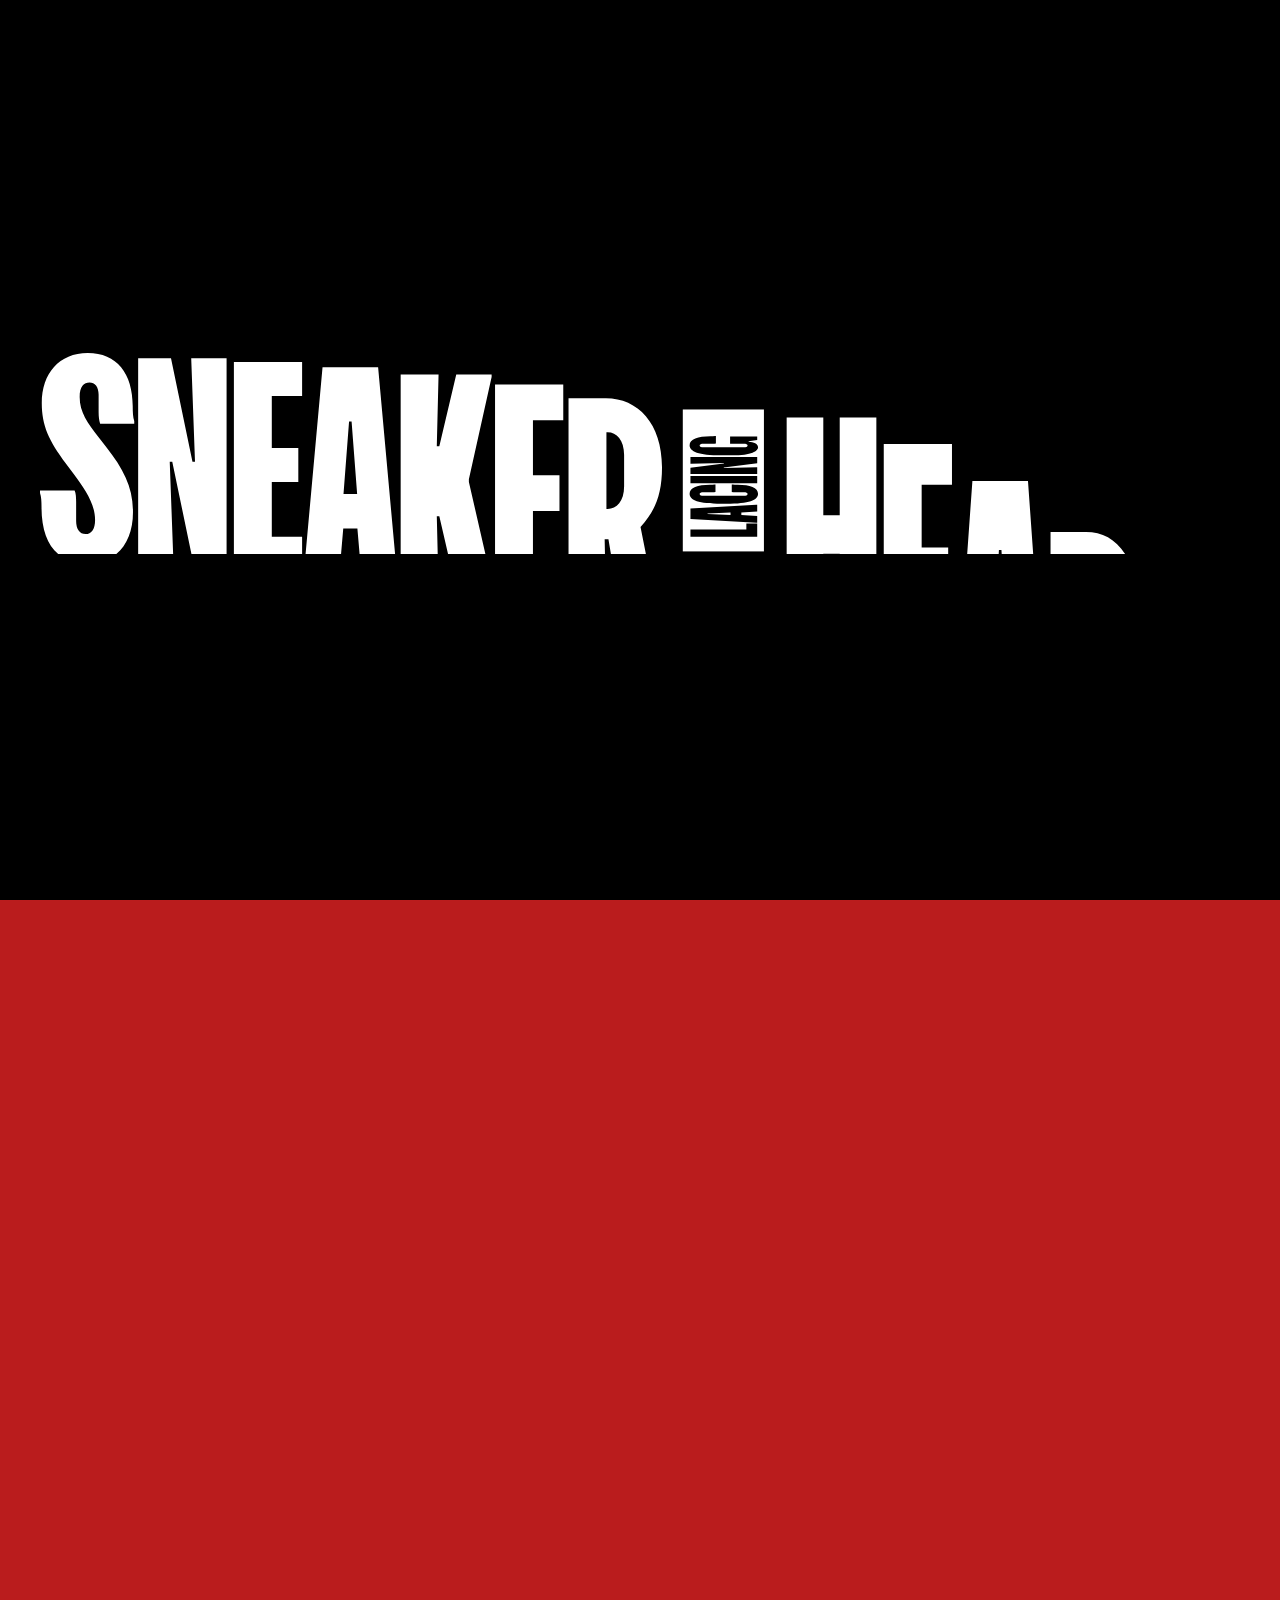
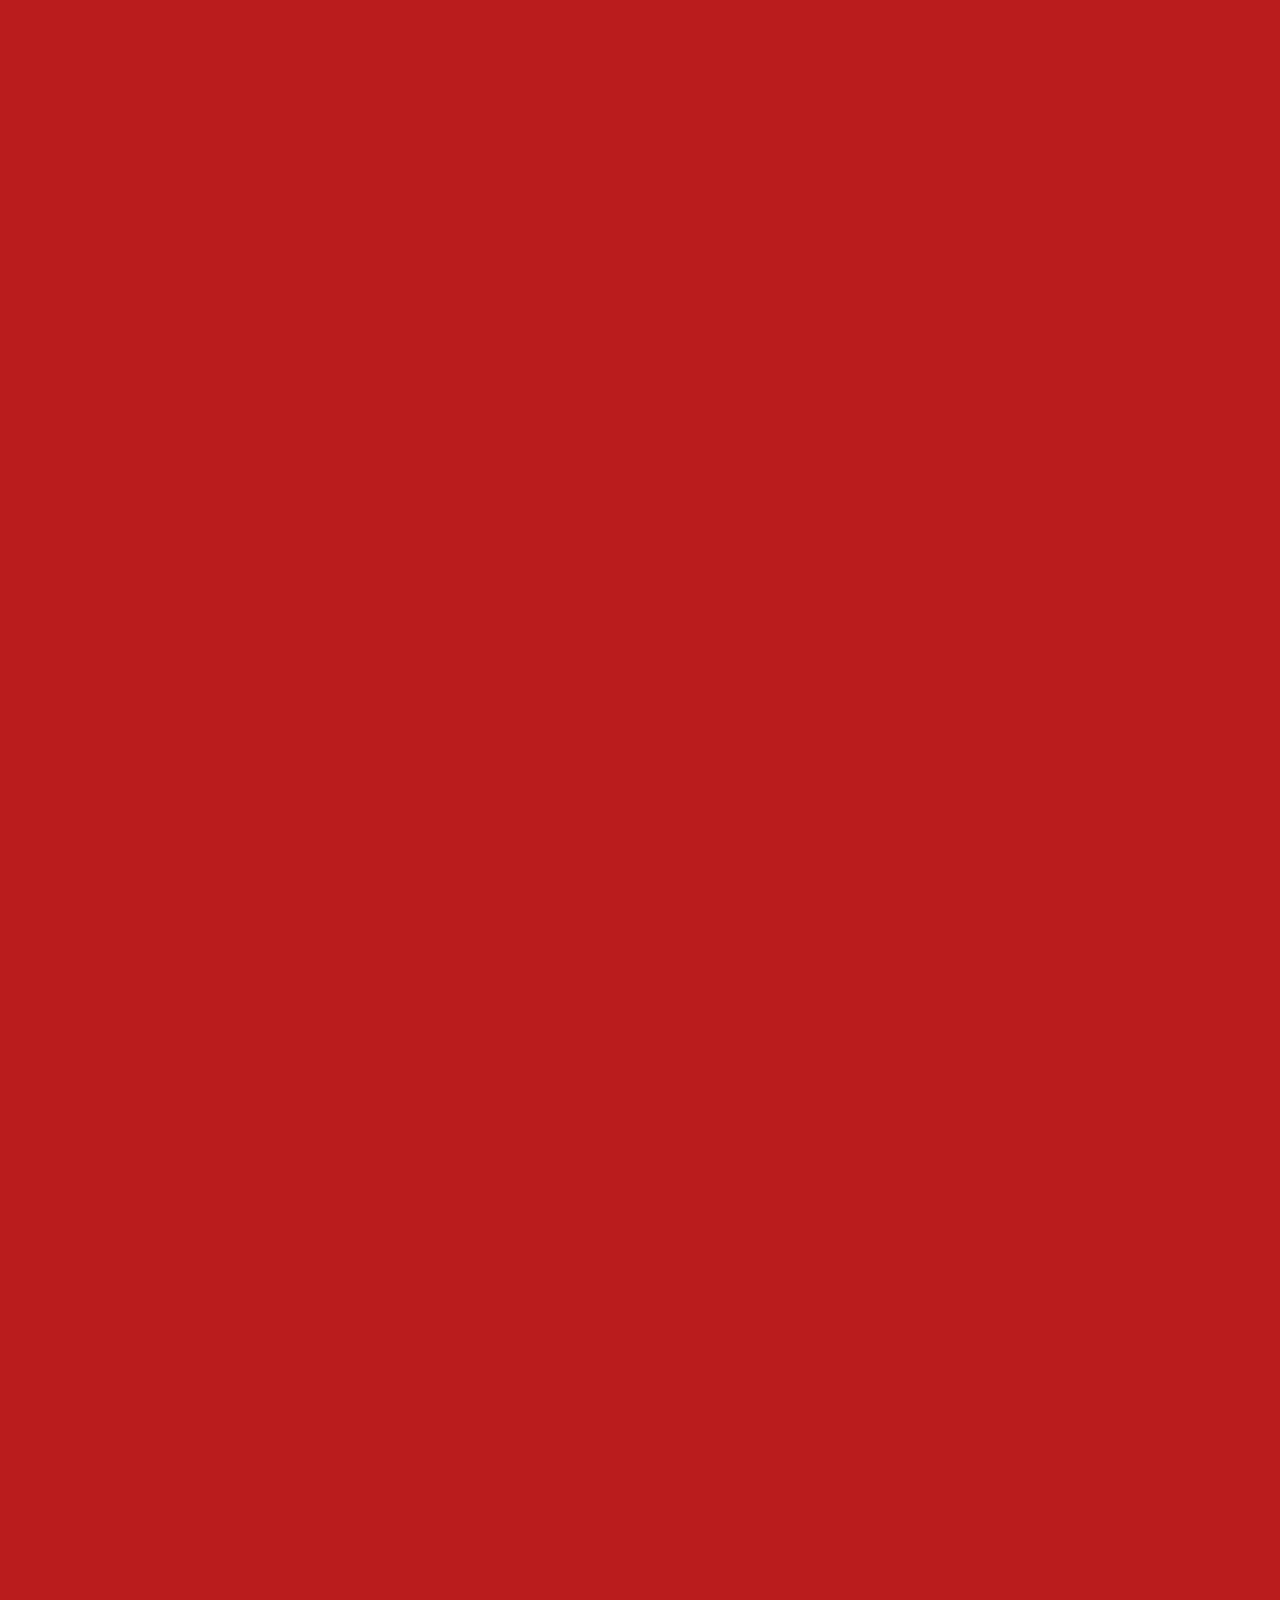
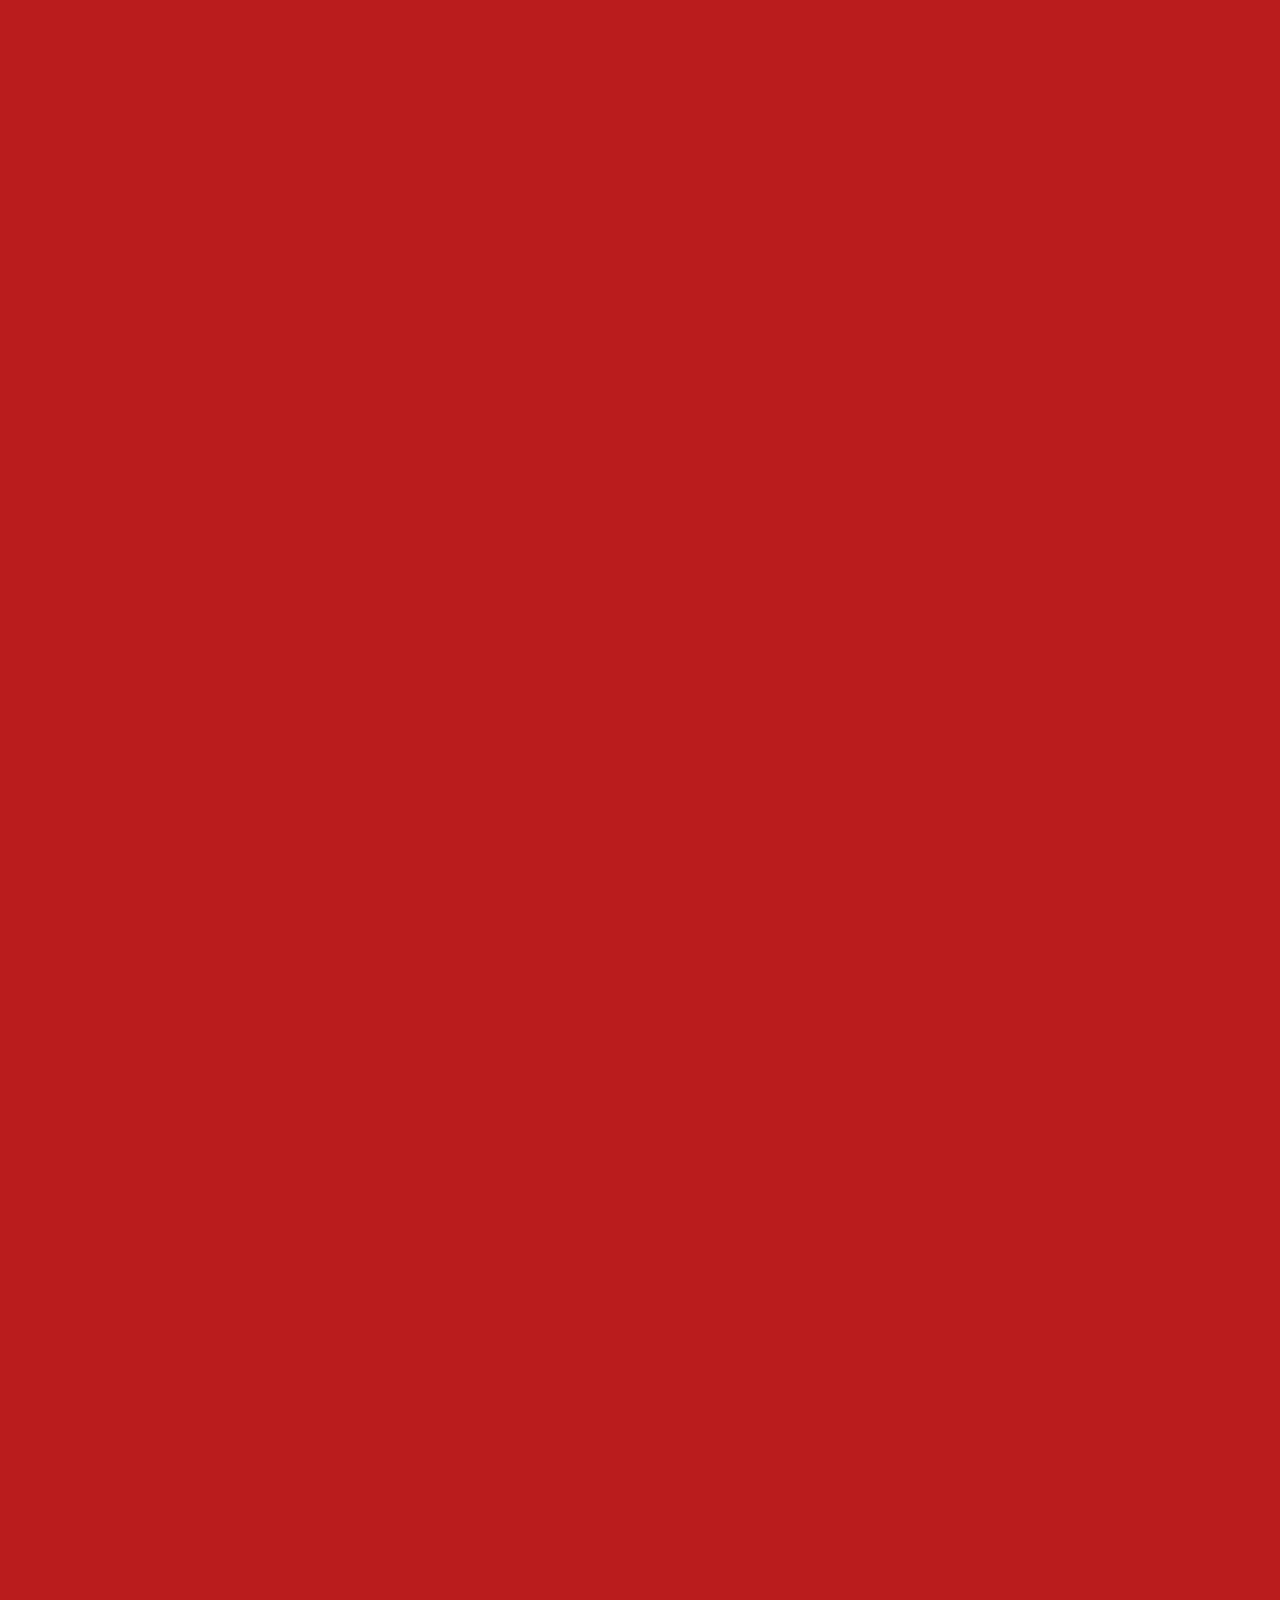
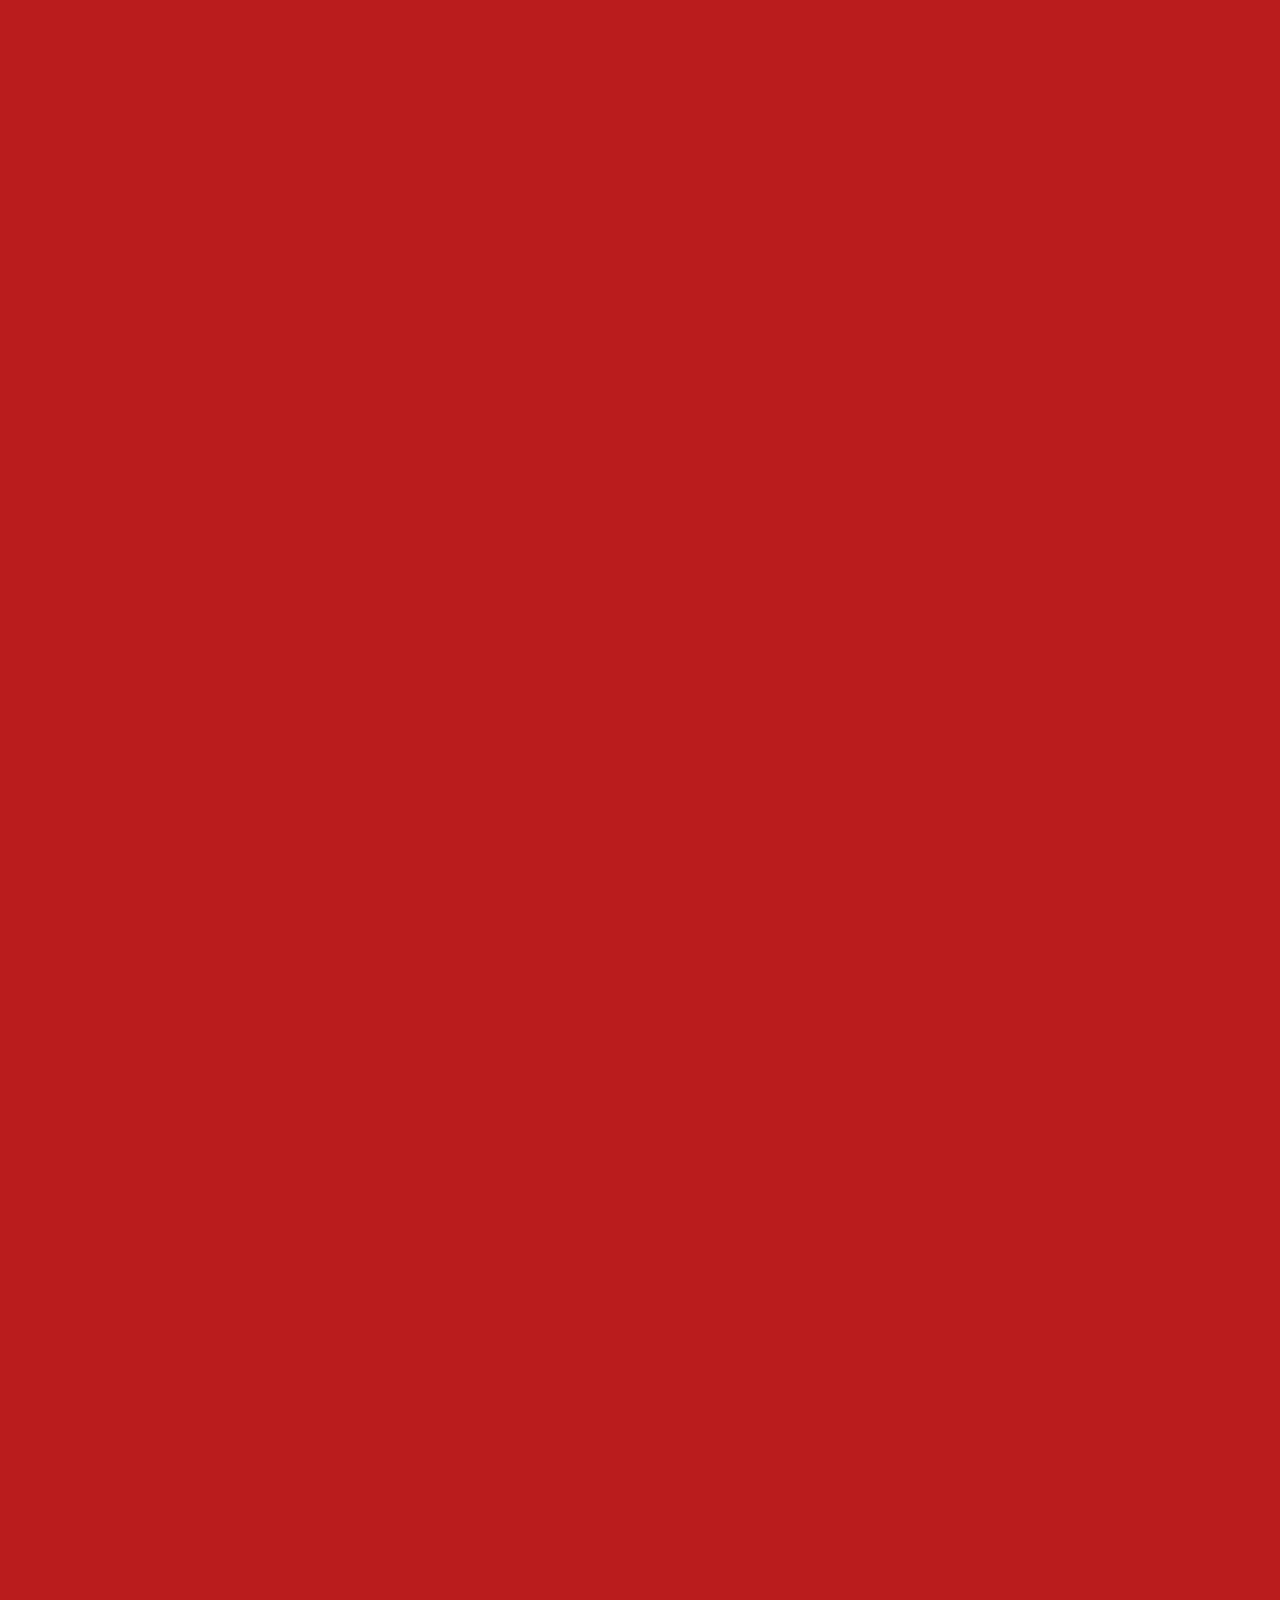
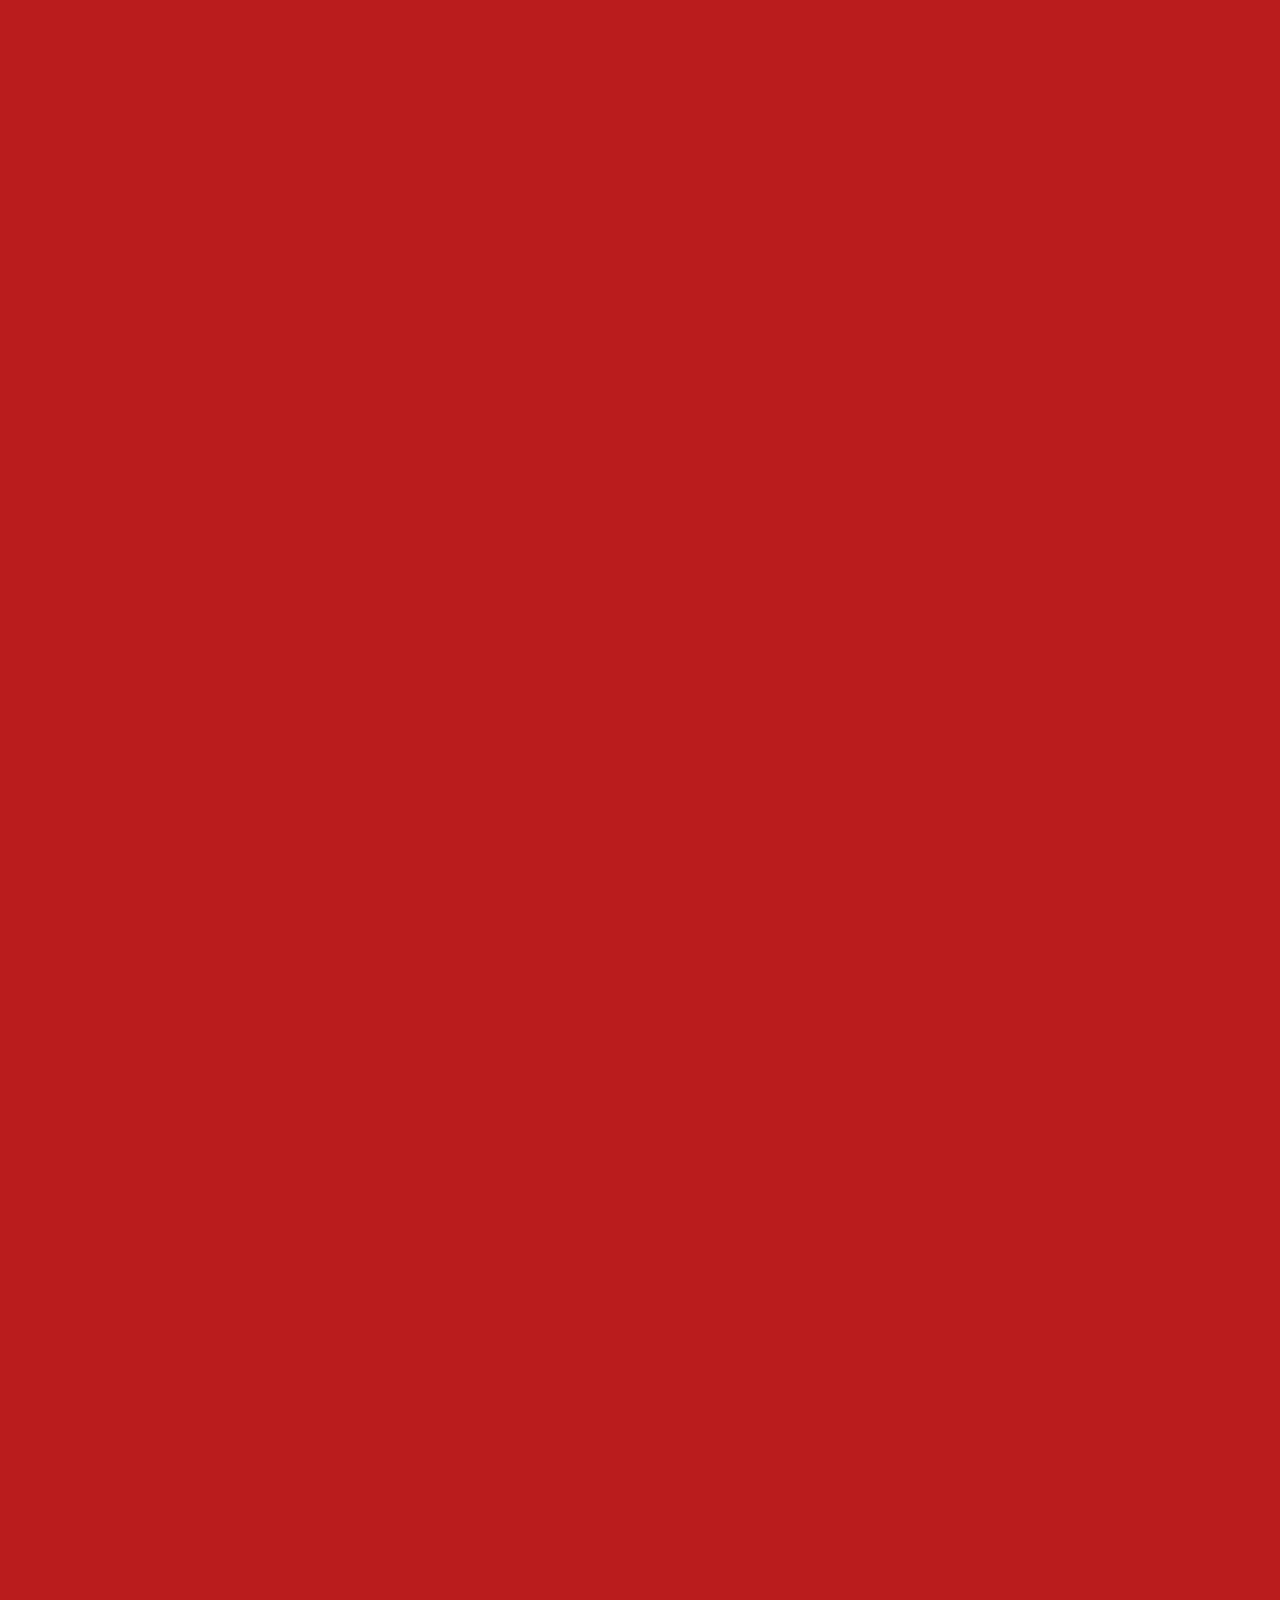
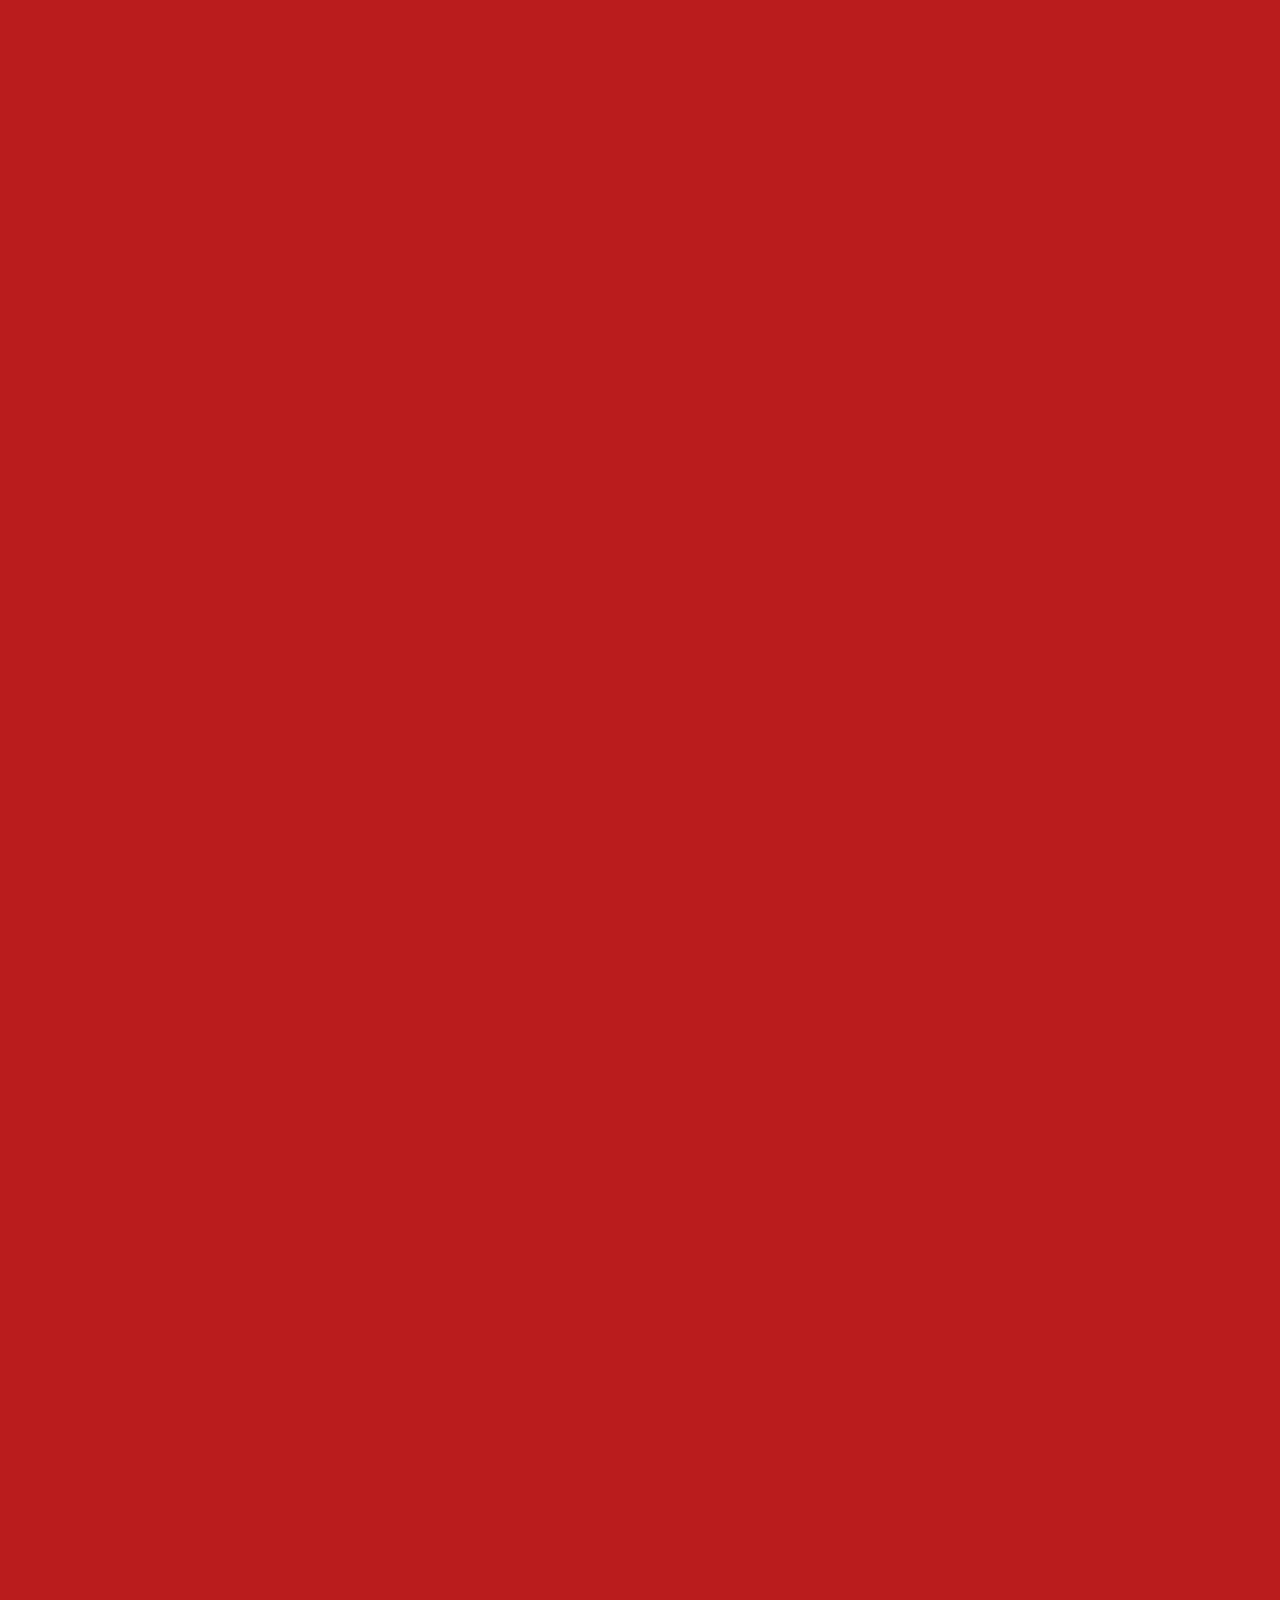
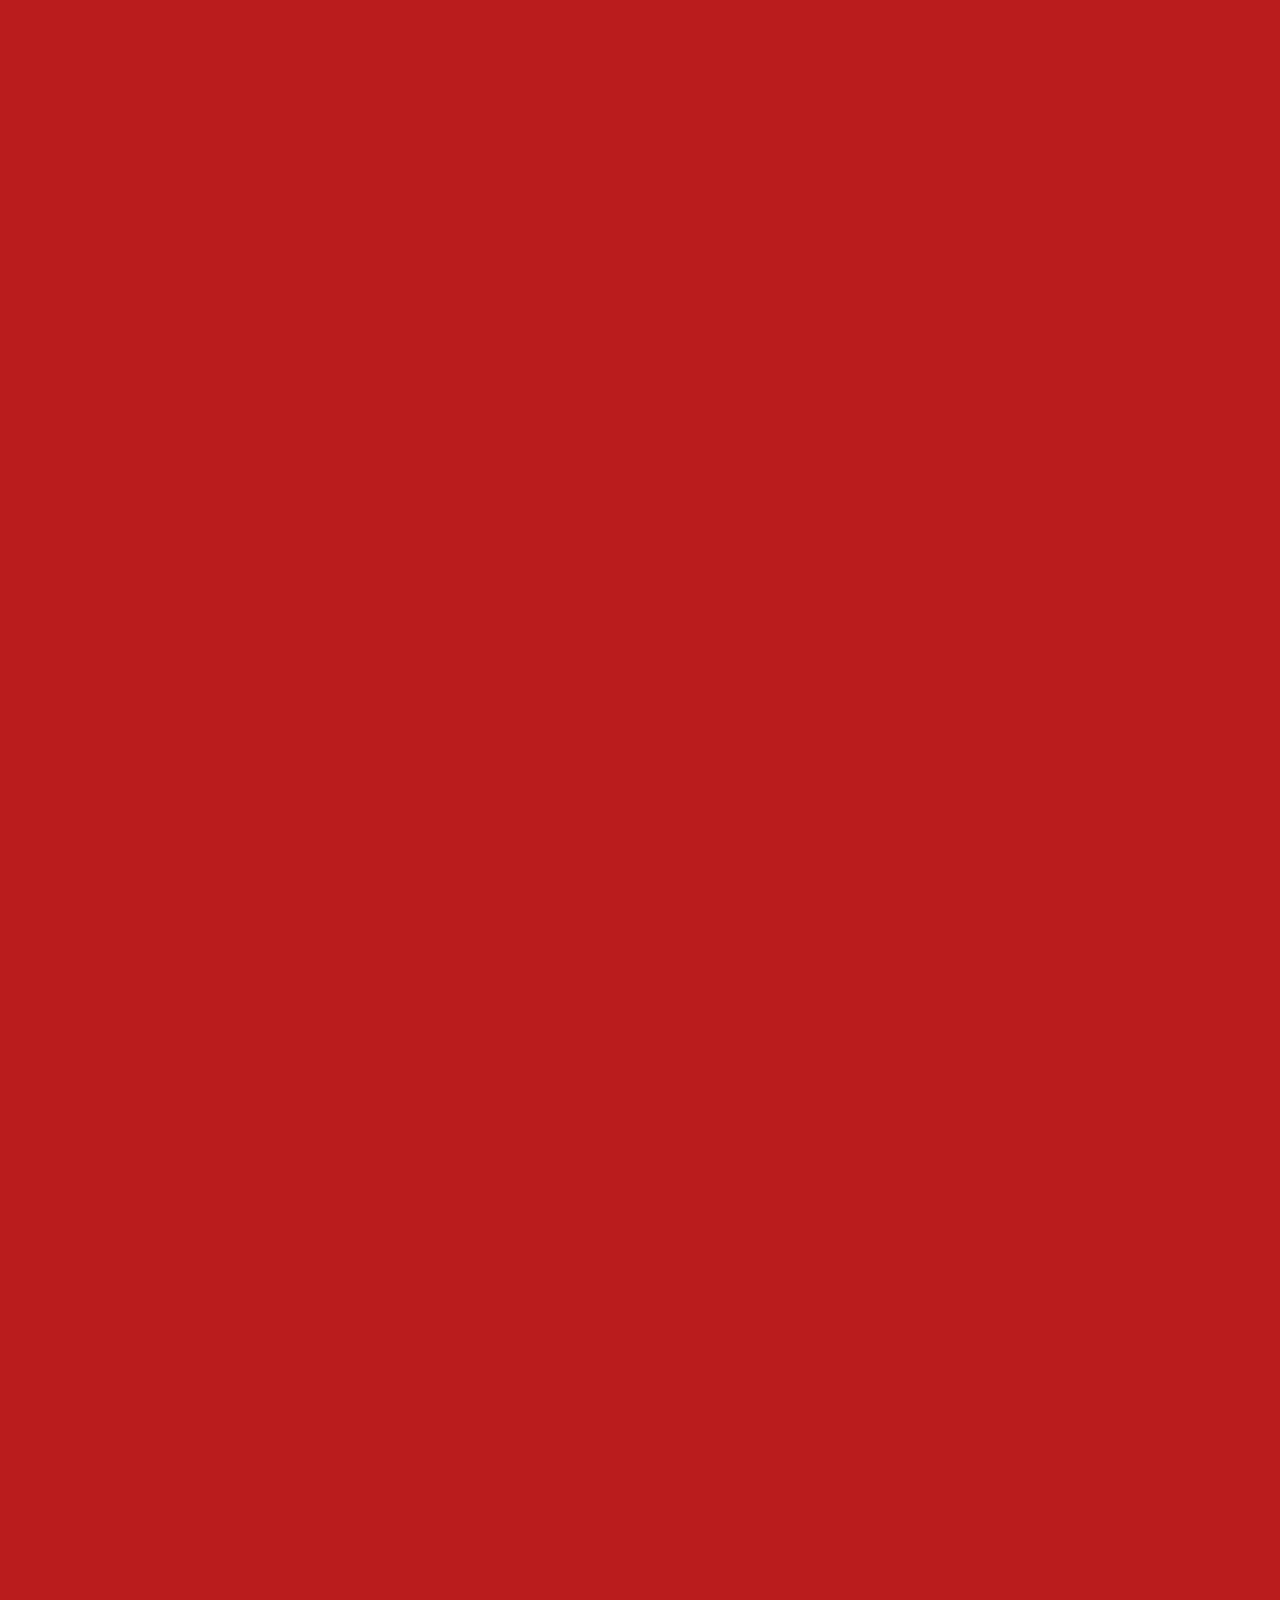
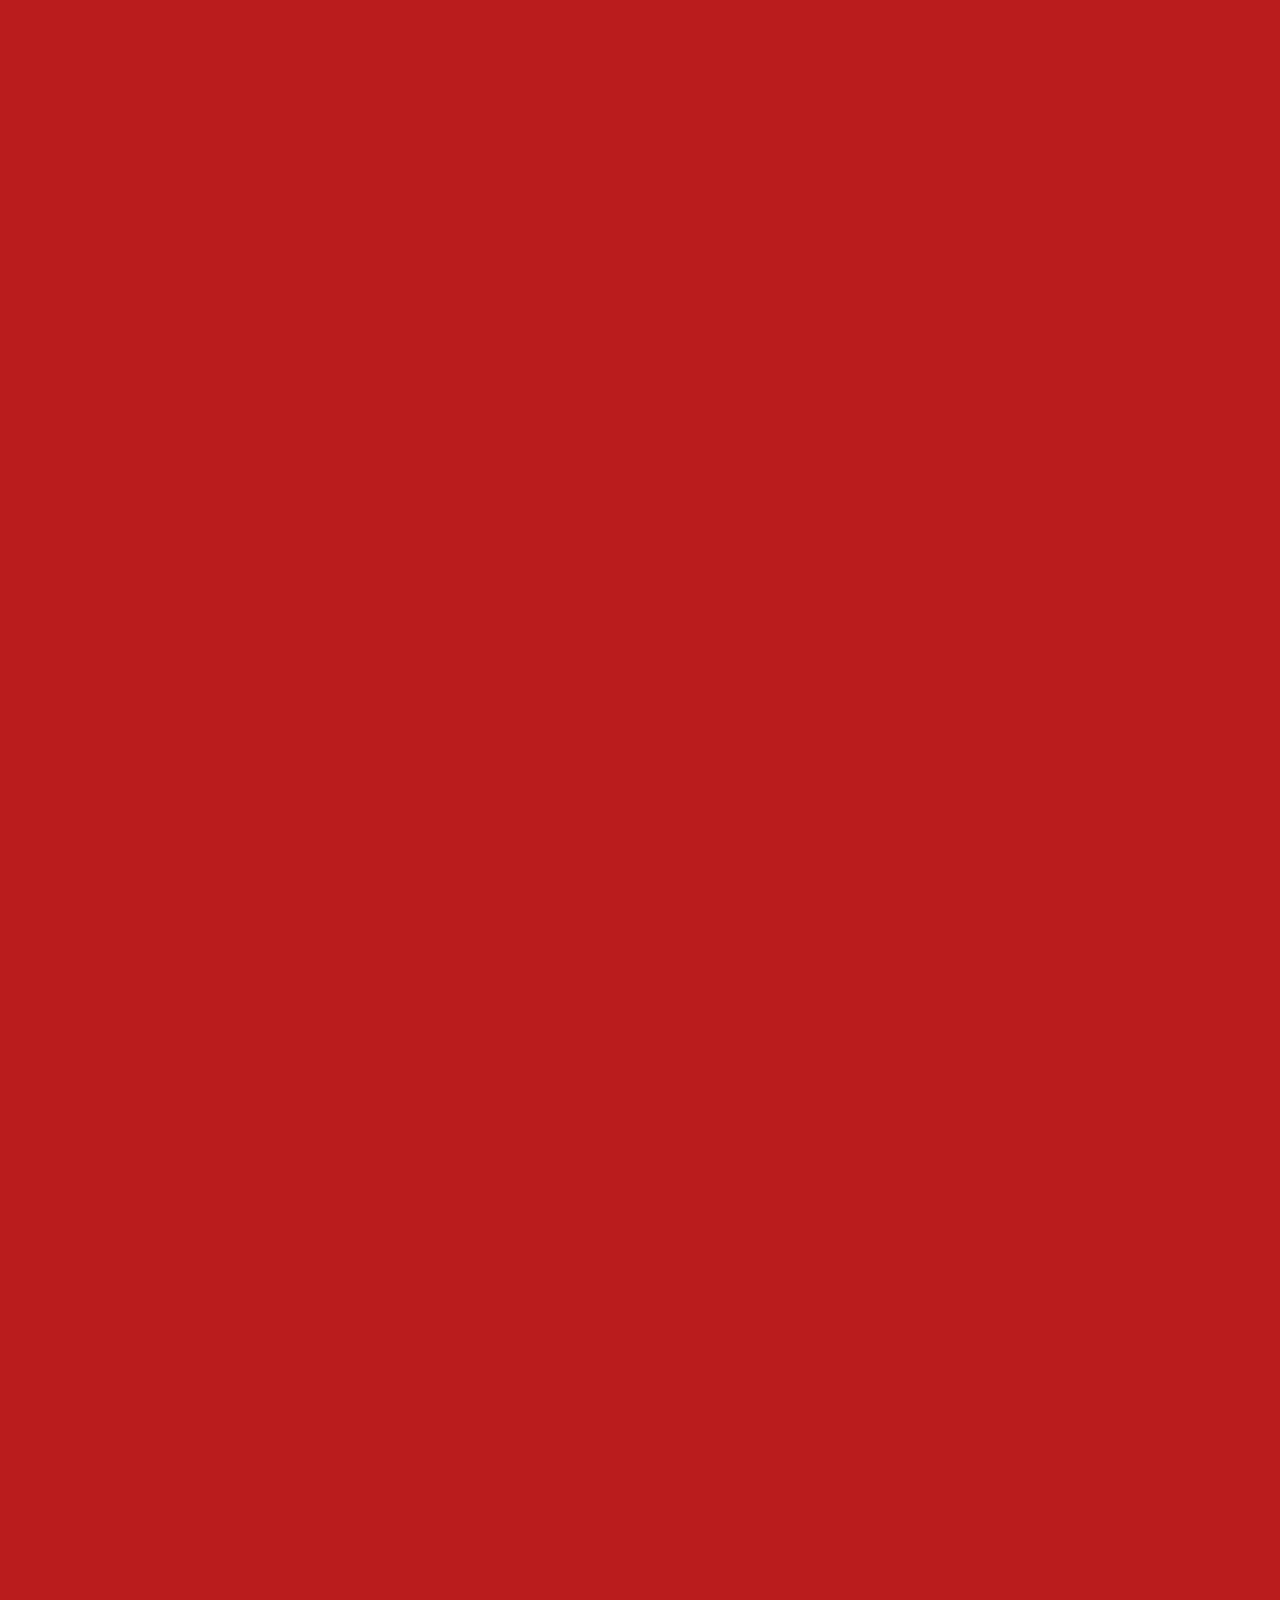
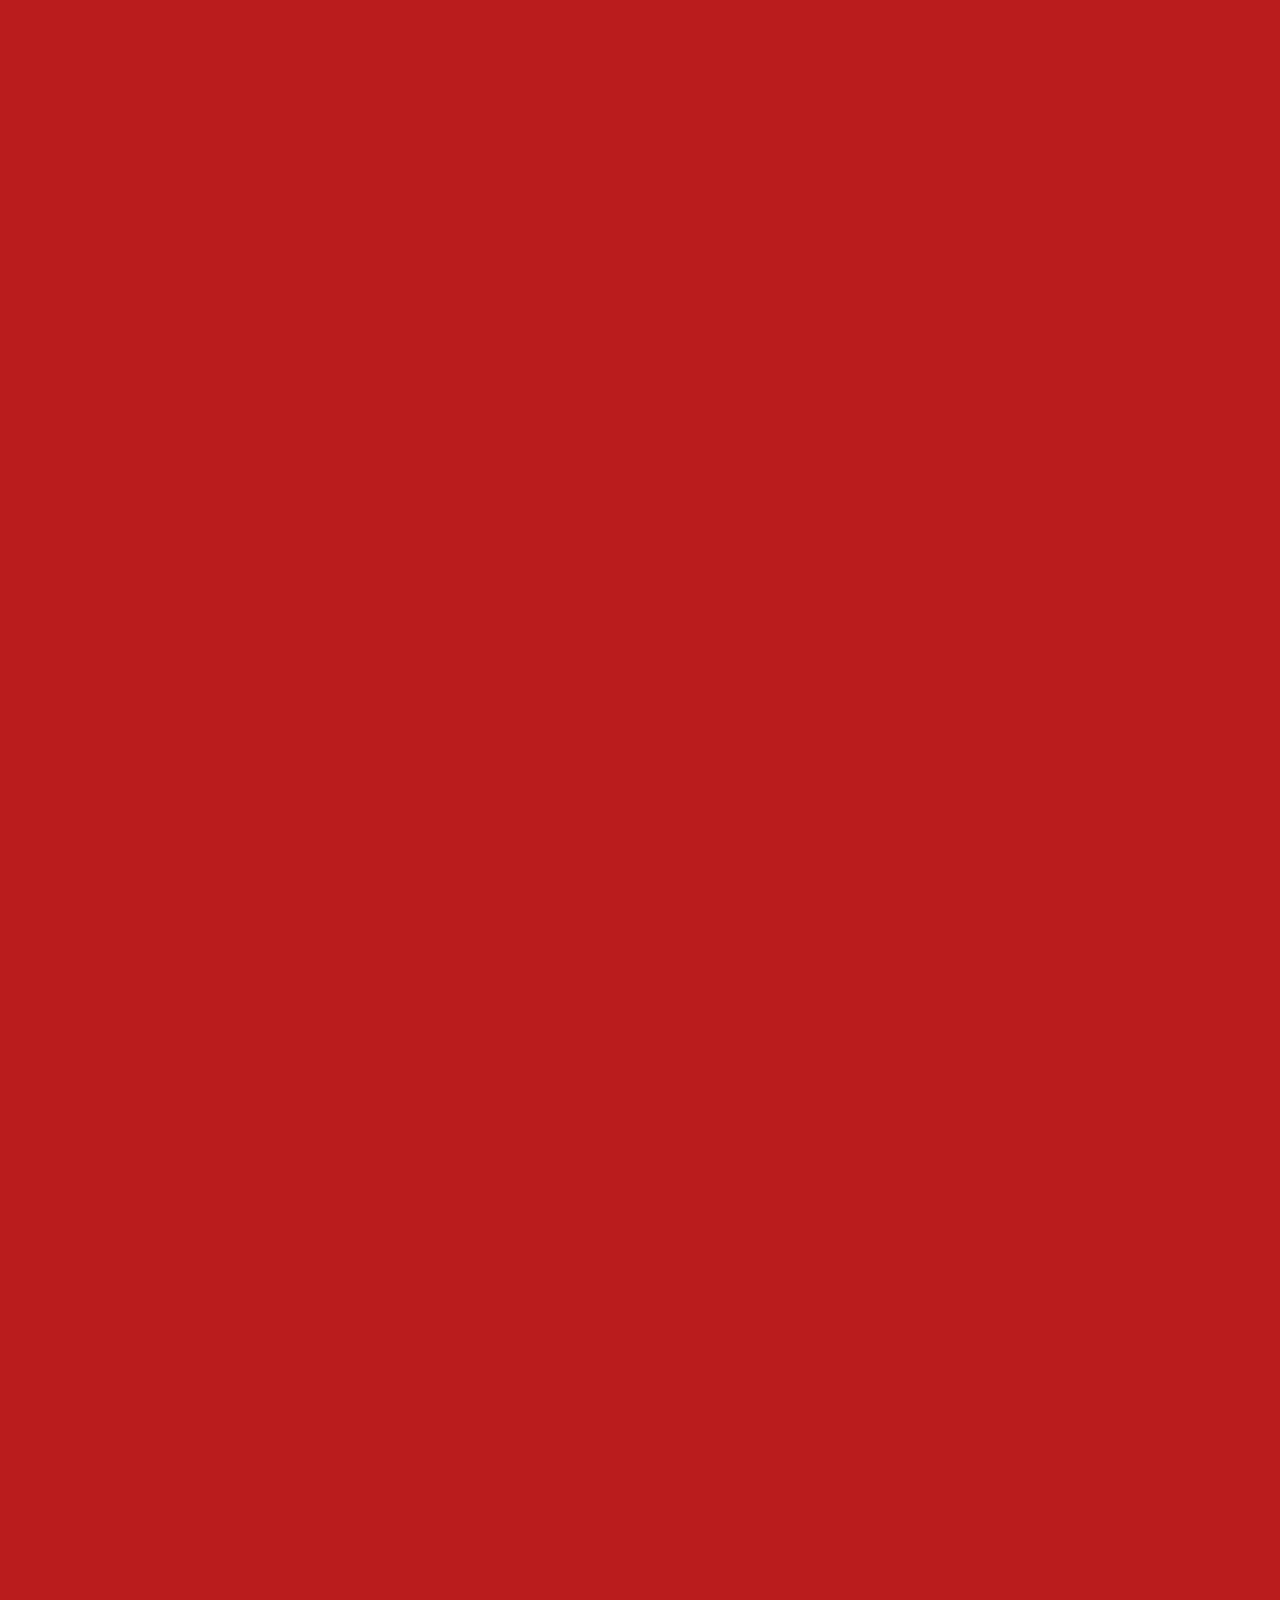
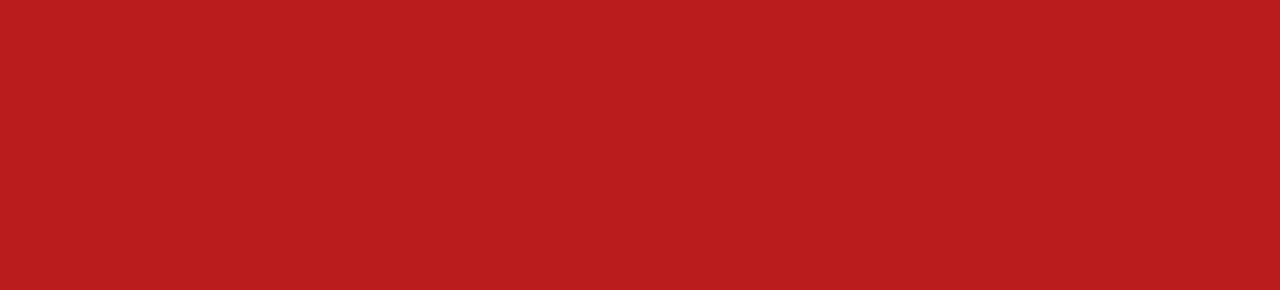
==== index.htm @ 5a93df9f "Initial commit" ====
<!doctype html>
<html data-n-head-ssr lang="en" data-n-head="%7B%22lang%22:%7B%22ssr%22:%22en%22%7D%7D">
  <head>
    <title>Sneaker Heads</title><meta data-n-head="ssr" data-hid="charset" charset="utf-8"><meta data-n-head="ssr" data-hid="robots" name="robots" content="index, follow"><meta data-n-head="ssr" data-hid="viewport" name="viewport" content="width=device-width,initial-scale=1,viewport-fit=cover"><meta data-n-head="ssr" data-hid="description" name="description" content="5000 hand-drawn sneakerheads made by Ali Dawood. Bringing streetwear culture to web3."><meta data-n-head="ssr" data-hid="og:title" property="og:title" content="Sneaker Heads"><meta data-n-head="ssr" data-hid="og:description" property="og:description" content="5000 hand-drawn sneakerheads made by Ali Dawood. Bringing streetwear culture to web3."><meta data-n-head="ssr" data-hid="og:image" property="og:image" content="https://sneakerheads.xyz/share-fb.jpg"><meta data-n-head="ssr" data-hid="og:url" property="og:url" content="https://sneakerheads.xyz"><meta data-n-head="ssr" data-hid="twitter:card" name="twitter:card" content="summary_large_image"><meta data-n-head="ssr" data-hid="twitter:creator" name="twitter:creator" content="@sneakerheadsoff"><meta data-n-head="ssr" data-hid="twitter:title" name="twitter:title" content="Sneaker Heads"><meta data-n-head="ssr" data-hid="twitter:description" name="twitter:description" content="5000 hand-drawn sneakerheads made by Ali Dawood. Bringing streetwear culture to web3."><meta data-n-head="ssr" data-hid="twitter:image:src" name="twitter:image:src" content="https://sneakerheads.xyz/share-tw.jpg"><meta data-n-head="ssr" data-hid="mobile-web-app-capable" name="mobile-web-app-capable" content="yes"><meta data-n-head="ssr" data-hid="apple-mobile-web-app-capable" name="apple-mobile-web-app-capable" content="yes"><meta data-n-head="ssr" data-hid="apple-mobile-web-app-status-bar-style" name="apple-mobile-web-app-status-bar-style" content="black-translucent"><meta data-n-head="ssr" data-hid="apple-mobile-web-app-title" name="apple-mobile-web-app-title" content="sneakerheads"><meta data-n-head="ssr" data-hid="theme-color" name="theme-color" content="#ffffff"><meta data-n-head="ssr" data-hid="og:type" name="og:type" property="og:type" content="website"><meta data-n-head="ssr" data-hid="og:site_name" name="og:site_name" property="og:site_name" content="sneakerheads"><link data-n-head="ssr" rel="icon" type="image/x-icon" href="/favicon.ico"><link data-n-head="ssr" rel="apple-touch-icon" href="/icon.png"><link data-n-head="ssr" data-hid="shortcut-icon" rel="shortcut icon" href="/favicon.ico"><link data-n-head="ssr" rel="manifest" href="/_nuxt/manifest.bee62b6a.json" data-hid="manifest" crossorigin="use-credentials"><link rel="preload" href="/_nuxt/3ff7177.js" as="script"><link rel="preload" href="/_nuxt/14156f7.js" as="script"><link rel="preload" href="/_nuxt/css/6b6083c.css" as="style"><link rel="preload" href="/_nuxt/3bcc98a.js" as="script"><link rel="preload" href="/_nuxt/css/f6d2d14.css" as="style"><link rel="preload" href="/_nuxt/e8b352e.js" as="script"><link rel="preload" href="/_nuxt/css/d7f0143.css" as="style"><link rel="preload" href="/_nuxt/b270a48.js" as="script"><link rel="stylesheet" href="/_nuxt/css/6b6083c.css"><link rel="stylesheet" href="/_nuxt/css/f6d2d14.css"><link rel="stylesheet" href="/_nuxt/css/d7f0143.css"><link rel="preload" href="/_nuxt/static/1655463245/state.js" as="script"><link rel="preload" href="/_nuxt/static/1655463245/payload.js" as="script"><link rel="preload" href="/_nuxt/static/1655463245/manifest.js" as="script">
  </head>
  <body>
    <div data-server-rendered="true" id="__nuxt"><div id="__layout"><div><div><div class="page index" data-v-1cdbd74e><div class="live" data-v-7ce9c269 data-v-1cdbd74e><div data-v-7ce9c269><span data-v-7ce9c269>Check wallet</span> <span data-v-7ce9c269>Access now!</span></div> <div data-v-7ce9c269><svg width="18" height="11" viewBox="0 0 18 11" fill="none" xmlns="http://www.w3.org/2000/svg" data-v-7ce9c269><path fill-rule="evenodd" clip-rule="evenodd" d="M-6.09886e-07 5.5C-6.1697e-07 5.66205 0.067724 5.81747 0.188275 5.93206C0.308827 6.04665 0.47233 6.11103 0.642815 6.11103L15.8043 6.11103L11.7584 9.9556C11.6377 10.0703 11.5699 10.2259 11.5699 10.3882C11.5699 10.5505 11.6377 10.7061 11.7584 10.8208C11.8791 10.9355 12.0428 11 12.2135 11C12.3842 11 12.5479 10.9355 12.6686 10.8208L17.8111 5.93261C17.871 5.87585 17.9185 5.80842 17.9509 5.73419C17.9833 5.65995 18 5.58037 18 5.5C18 5.41963 17.9833 5.34005 17.9509 5.26582C17.9185 5.19158 17.871 5.12415 17.8111 5.06739L12.6686 0.179191C12.6089 0.12238 12.5379 0.0773158 12.4598 0.0465701C12.3817 0.0158244 12.298 -2.49241e-07 12.2135 -2.52936e-07C12.0428 -2.60397e-07 11.8791 0.0644566 11.7584 0.179191C11.6377 0.293925 11.5699 0.449538 11.5699 0.611797C11.5699 0.774056 11.6377 0.929669 11.7584 1.0444L15.8043 4.88898L0.642816 4.88897C0.47233 4.88897 0.308827 4.95335 0.188275 5.06794C0.067724 5.18253 -6.02802e-07 5.33795 -6.09886e-07 5.5Z" fill="black" data-v-7ce9c269></path></svg></div></div> <!----> <!----> <div class="bounding" data-v-1cdbd74e><section data-section="" class="head" data-v-d8393d50 data-v-1cdbd74e><div class="head__banner" data-v-d8393d50><div class="head__banner__marquee" data-v-d8393d50><span data-v-d8393d50> MINTING 18TH JUNE - ONLY ON SNEAKERHEADS.XYZ - MINTING 18TH JUNE - ONLY ON SNEAKERHEADS.XYZ - MINTING 18TH JUNE - ONLY ON SNEAKERHEADS.XYZ - MINTING 18TH JUNE - ONLY ON SNEAKERHEADS.XYZ - MINTING 18TH JUNE - ONLY ON SNEAKERHEADS.XYZ - MINTING 18TH JUNE - ONLY ON SNEAKERHEADS.XYZ - MINTING 18TH JUNE - ONLY ON SNEAKERHEADS.XYZ - MINTING 18TH JUNE - ONLY ON SNEAKERHEADS.XYZ - MINTING 18TH JUNE - ONLY ON SNEAKERHEADS.XYZ - MINTING 18TH JUNE - ONLY ON SNEAKERHEADS.XYZ - </span></div> <div class="head__banner__marquee" data-v-d8393d50><span data-v-d8393d50> MINTING 18TH JUNE - ONLY ON SNEAKERHEADS.XYZ - MINTING 18TH JUNE - ONLY ON SNEAKERHEADS.XYZ - MINTING 18TH JUNE - ONLY ON SNEAKERHEADS.XYZ - MINTING 18TH JUNE - ONLY ON SNEAKERHEADS.XYZ - MINTING 18TH JUNE - ONLY ON SNEAKERHEADS.XYZ - MINTING 18TH JUNE - ONLY ON SNEAKERHEADS.XYZ - MINTING 18TH JUNE - ONLY ON SNEAKERHEADS.XYZ - MINTING 18TH JUNE - ONLY ON SNEAKERHEADS.XYZ - MINTING 18TH JUNE - ONLY ON SNEAKERHEADS.XYZ - MINTING 18TH JUNE - ONLY ON SNEAKERHEADS.XYZ - </span></div></div> <div class="head__logo" data-v-d8393d50><svg width="1370" height="256" viewBox="0 0 1370 256" fill="none" xmlns="http://www.w3.org/2000/svg" data-v-d8393d50><path d="M0.71875 166.5V169.609C2.2733 174.273 2.5842 179.558 2.5842 187.02C2.5842 230.547 21.8606 255.109 59.7915 255.109C93.6806 255.109 115.133 230.858 115.133 192.927C115.133 162.458 103.63 141.005 82.1769 113.956L72.8497 102.142C59.1697 84.7309 49.5315 71.6727 49.5315 53.3291C49.5315 40.8927 54.8169 35.9182 61.6569 35.9182C68.186 35.9182 72.8497 40.8927 72.8497 50.8418V71.6727C72.8497 77.58 73.4715 82.2436 74.7151 85.6636H116.688V82.5546C115.133 77.58 114.822 71.9837 114.822 64.5218C114.822 25.0364 95.2351 0.163635 59.4806 0.163635C24.3478 0.163635 2.89511 25.0364 2.89511 60.7909C2.89511 88.1509 11.6006 106.495 32.7424 134.165L41.7588 145.98C55.4388 164.013 68.4969 182.356 68.4969 202.255C68.4969 213.136 64.1442 219.355 56.6824 219.355C49.5315 219.355 45.1788 213.136 45.1788 203.498V180.491C45.1788 175.205 44.8678 169.609 43.3133 166.5H0.71875Z" fill="white" data-v-d8393d50></path> <path d="M121.506 3.27272V252H165.033L160.369 127.636H163.478L189.906 252H230.324V3.27272H186.797L191.46 127.636H188.351L161.924 3.27272H121.506Z" fill="white" data-v-d8393d50></path> <path d="M239.322 3.27272V252H323.267V211.582H285.958V146.291H318.604V105.873H285.958V43.6909H323.267V3.27272H239.322Z" fill="white" data-v-d8393d50></path> <path d="M348.406 3.27272L325.088 248.891V252H368.615L373.901 192.927H391.312L396.597 252H440.124V248.891L416.806 3.27272H348.406ZM374.212 152.509L381.052 67.0091H384.161L391.001 152.509H374.212Z" fill="white" data-v-d8393d50></path> <path d="M444.562 252H491.198L489.022 167.433H492.131L512.962 252H558.044V248.891L528.508 127.636V124.527L556.489 6.38181V3.27272H512.962L492.131 86.2855H489.022L491.198 3.27272H444.562V252Z" fill="white" data-v-d8393d50></path> <path d="M560.709 3.27272V252H644.654V211.582H607.345V146.291H639.99V105.873H607.345V43.6909H644.654V3.27272H560.709Z" fill="white" data-v-d8393d50></path> <path d="M651.138 3.27272V252H697.774L695.598 157.484H700.262L717.984 252H763.065V248.891L739.747 144.115C756.847 127.325 766.174 109.915 766.174 78.8236C766.174 30.6327 736.327 3.27272 697.153 3.27272H651.138ZM697.774 40.5818H699.329C710.211 40.5818 719.538 48.9764 719.538 65.4545V99.6545C719.538 116.133 710.211 124.527 699.329 124.527H697.774V40.5818Z" fill="white" data-v-d8393d50></path> <path d="M811.624 3.27272V252H856.706V146.291H876.915V252H921.997V3.27272H876.915V105.873H856.706V3.27272H811.624Z" fill="white" data-v-d8393d50></path> <path d="M931.111 3.27272V252H1015.06V211.582H977.747V146.291H1010.39V105.873H977.747V43.6909H1015.06V3.27272H931.111Z" fill="white" data-v-d8393d50></path> <path d="M1040.19 3.27272L1016.88 248.891V252H1060.4L1065.69 192.927H1083.1L1088.39 252H1131.91V248.891L1108.59 3.27272H1040.19ZM1066 152.509L1072.84 67.0091H1075.95L1082.79 152.509H1066Z" fill="white" data-v-d8393d50></path> <path d="M1136.35 3.27272V252H1179.88C1224.96 252 1251.39 222.464 1251.39 149.4V105.873C1251.39 32.8091 1224.96 3.27272 1179.88 3.27272H1136.35ZM1181.43 40.5818H1186.1C1198.22 40.5818 1204.75 49.2873 1204.75 62.6564V191.062C1204.75 204.431 1198.22 213.136 1186.1 213.136H1181.43V40.5818Z" fill="white" data-v-d8393d50></path> <path d="M1253.53 166.5V169.609C1255.09 174.273 1255.4 179.558 1255.4 187.02C1255.4 230.547 1274.68 255.109 1312.61 255.109C1346.5 255.109 1367.95 230.858 1367.95 192.927C1367.95 162.458 1356.45 141.005 1334.99 113.956L1325.67 102.142C1311.99 84.7309 1302.35 71.6727 1302.35 53.3291C1302.35 40.8927 1307.63 35.9182 1314.47 35.9182C1321 35.9182 1325.67 40.8927 1325.67 50.8418V71.6727C1325.67 77.58 1326.29 82.2436 1327.53 85.6636H1369.5V82.5546C1367.95 77.58 1367.64 71.9837 1367.64 64.5218C1367.64 25.0364 1348.05 0.163635 1312.3 0.163635C1277.16 0.163635 1255.71 25.0364 1255.71 60.7909C1255.71 88.1509 1264.42 106.495 1285.56 134.165L1294.57 145.98C1308.25 164.013 1321.31 182.356 1321.31 202.255C1321.31 213.136 1316.96 219.355 1309.5 219.355C1302.35 219.355 1297.99 213.136 1297.99 203.498V180.491C1297.99 175.205 1297.68 169.609 1296.13 166.5H1253.53Z" fill="white" data-v-d8393d50></path></svg></div> <div class="head__image" data-v-d8393d50><div class="head__aspect" data-v-d8393d50><img alt data-v-d8393d50></div></div> <div class="head__gradient" data-v-d8393d50></div></section> <section data-section="" class="intro" data-v-1cdbd74e><div><h1><div class="line"><span data-in-view class="line__animation" style="--delay:0.25s">
          5,000 hand-drawn sneakerheads
        </span></div> <div class="line"><span data-in-view class="line__animation" style="--delay:0.35s">
          made by <span>ali dawood</span>. Bringing
        </span></div> <div class="line"><span data-in-view class="line__animation" style="--delay:0.45s">
          streetwear culture to web3.
        </span></div></h1></div></section> <section data-section="" class="assets" data-v-1cdbd74e><div class="assets__row --normal"><div class="assets__row__marquee"><div class="assets__item"><picture><source type="image/webp" srcset="/_nuxt/image/2ddd71.webp 320w, /_nuxt/image/c3d862.webp 640w, /_nuxt/image/f690fb.webp 768w, /_nuxt/image/348fae.webp 1024w, /_nuxt/image/09ffe1.webp 1280w, /_nuxt/image/865d01.webp 1536w, /_nuxt/image/ea4b1e.webp 2536w" sizes="(max-width: 320px) 320px, (max-width: 640px) 640px, (max-width: 768px) 768px, (max-width: 1024px) 1024px, (max-width: 1280px) 1280px, (max-width: 1536px) 1536px, 2536px"> <img src="/_nuxt/image/54f3b5.jpeg" srcset="/_nuxt/image/db2ac8.jpeg 320w, /_nuxt/image/bc7957.jpeg 640w, /_nuxt/image/639573.jpeg 768w, /_nuxt/image/eb5f02.jpeg 1024w, /_nuxt/image/fd9f35.jpeg 1280w, /_nuxt/image/fd1213.jpeg 1536w, /_nuxt/image/54f3b5.jpeg 2536w" sizes="(max-width: 320px) 320px, (max-width: 640px) 640px, (max-width: 768px) 768px, (max-width: 1024px) 1024px, (max-width: 1280px) 1280px, (max-width: 1536px) 1536px, 2536px" width="819" height="1024" alt=""></picture></div><div class="assets__item"><picture><source type="image/webp" srcset="/_nuxt/image/90bdac.webp 320w, /_nuxt/image/bcbf4a.webp 640w, /_nuxt/image/308f64.webp 768w, /_nuxt/image/4267e2.webp 1024w, /_nuxt/image/300a24.webp 1280w, /_nuxt/image/ca3f5c.webp 1536w, /_nuxt/image/689e95.webp 2536w" sizes="(max-width: 320px) 320px, (max-width: 640px) 640px, (max-width: 768px) 768px, (max-width: 1024px) 1024px, (max-width: 1280px) 1280px, (max-width: 1536px) 1536px, 2536px"> <img src="/_nuxt/image/1b77c9.jpeg" srcset="/_nuxt/image/5e8bf5.jpeg 320w, /_nuxt/image/eeb1ea.jpeg 640w, /_nuxt/image/cd59e6.jpeg 768w, /_nuxt/image/f7e740.jpeg 1024w, /_nuxt/image/615bab.jpeg 1280w, /_nuxt/image/50cf4b.jpeg 1536w, /_nuxt/image/1b77c9.jpeg 2536w" sizes="(max-width: 320px) 320px, (max-width: 640px) 640px, (max-width: 768px) 768px, (max-width: 1024px) 1024px, (max-width: 1280px) 1280px, (max-width: 1536px) 1536px, 2536px" width="819" height="1024" alt=""></picture></div><div class="assets__item"><picture><source type="image/webp" srcset="/_nuxt/image/c815e3.webp 320w, /_nuxt/image/e6d593.webp 640w, /_nuxt/image/05b173.webp 768w, /_nuxt/image/ebfa9e.webp 1024w, /_nuxt/image/2673ff.webp 1280w, /_nuxt/image/04ebfe.webp 1536w, /_nuxt/image/f13150.webp 2536w" sizes="(max-width: 320px) 320px, (max-width: 640px) 640px, (max-width: 768px) 768px, (max-width: 1024px) 1024px, (max-width: 1280px) 1280px, (max-width: 1536px) 1536px, 2536px"> <img src="/_nuxt/image/4752fc.jpeg" srcset="/_nuxt/image/44477c.jpeg 320w, /_nuxt/image/7a4af9.jpeg 640w, /_nuxt/image/ec589b.jpeg 768w, /_nuxt/image/4d5168.jpeg 1024w, /_nuxt/image/3fcf45.jpeg 1280w, /_nuxt/image/09bd77.jpeg 1536w, /_nuxt/image/4752fc.jpeg 2536w" sizes="(max-width: 320px) 320px, (max-width: 640px) 640px, (max-width: 768px) 768px, (max-width: 1024px) 1024px, (max-width: 1280px) 1280px, (max-width: 1536px) 1536px, 2536px" width="819" height="1024" alt=""></picture></div><div class="assets__item"><picture><source type="image/webp" srcset="/_nuxt/image/5e8be3.webp 320w, /_nuxt/image/6e80b8.webp 640w, /_nuxt/image/18314c.webp 768w, /_nuxt/image/a9ef6e.webp 1024w, /_nuxt/image/7d9ded.webp 1280w, /_nuxt/image/ad1fa2.webp 1536w, /_nuxt/image/24a8f0.webp 2536w" sizes="(max-width: 320px) 320px, (max-width: 640px) 640px, (max-width: 768px) 768px, (max-width: 1024px) 1024px, (max-width: 1280px) 1280px, (max-width: 1536px) 1536px, 2536px"> <img src="/_nuxt/image/ce7bd5.jpeg" srcset="/_nuxt/image/02ef70.jpeg 320w, /_nuxt/image/42f50e.jpeg 640w, /_nuxt/image/a7cfdb.jpeg 768w, /_nuxt/image/e2be2e.jpeg 1024w, /_nuxt/image/3b9b59.jpeg 1280w, /_nuxt/image/91b1c6.jpeg 1536w, /_nuxt/image/ce7bd5.jpeg 2536w" sizes="(max-width: 320px) 320px, (max-width: 640px) 640px, (max-width: 768px) 768px, (max-width: 1024px) 1024px, (max-width: 1280px) 1280px, (max-width: 1536px) 1536px, 2536px" width="819" height="1024" alt=""></picture></div></div><div class="assets__row__marquee"><div class="assets__item"><picture><source type="image/webp" srcset="/_nuxt/image/2ddd71.webp 320w, /_nuxt/image/c3d862.webp 640w, /_nuxt/image/f690fb.webp 768w, /_nuxt/image/348fae.webp 1024w, /_nuxt/image/09ffe1.webp 1280w, /_nuxt/image/865d01.webp 1536w, /_nuxt/image/ea4b1e.webp 2536w" sizes="(max-width: 320px) 320px, (max-width: 640px) 640px, (max-width: 768px) 768px, (max-width: 1024px) 1024px, (max-width: 1280px) 1280px, (max-width: 1536px) 1536px, 2536px"> <img src="/_nuxt/image/54f3b5.jpeg" srcset="/_nuxt/image/db2ac8.jpeg 320w, /_nuxt/image/bc7957.jpeg 640w, /_nuxt/image/639573.jpeg 768w, /_nuxt/image/eb5f02.jpeg 1024w, /_nuxt/image/fd9f35.jpeg 1280w, /_nuxt/image/fd1213.jpeg 1536w, /_nuxt/image/54f3b5.jpeg 2536w" sizes="(max-width: 320px) 320px, (max-width: 640px) 640px, (max-width: 768px) 768px, (max-width: 1024px) 1024px, (max-width: 1280px) 1280px, (max-width: 1536px) 1536px, 2536px" width="819" height="1024" alt=""></picture></div><div class="assets__item"><picture><source type="image/webp" srcset="/_nuxt/image/90bdac.webp 320w, /_nuxt/image/bcbf4a.webp 640w, /_nuxt/image/308f64.webp 768w, /_nuxt/image/4267e2.webp 1024w, /_nuxt/image/300a24.webp 1280w, /_nuxt/image/ca3f5c.webp 1536w, /_nuxt/image/689e95.webp 2536w" sizes="(max-width: 320px) 320px, (max-width: 640px) 640px, (max-width: 768px) 768px, (max-width: 1024px) 1024px, (max-width: 1280px) 1280px, (max-width: 1536px) 1536px, 2536px"> <img src="/_nuxt/image/1b77c9.jpeg" srcset="/_nuxt/image/5e8bf5.jpeg 320w, /_nuxt/image/eeb1ea.jpeg 640w, /_nuxt/image/cd59e6.jpeg 768w, /_nuxt/image/f7e740.jpeg 1024w, /_nuxt/image/615bab.jpeg 1280w, /_nuxt/image/50cf4b.jpeg 1536w, /_nuxt/image/1b77c9.jpeg 2536w" sizes="(max-width: 320px) 320px, (max-width: 640px) 640px, (max-width: 768px) 768px, (max-width: 1024px) 1024px, (max-width: 1280px) 1280px, (max-width: 1536px) 1536px, 2536px" width="819" height="1024" alt=""></picture></div><div class="assets__item"><picture><source type="image/webp" srcset="/_nuxt/image/c815e3.webp 320w, /_nuxt/image/e6d593.webp 640w, /_nuxt/image/05b173.webp 768w, /_nuxt/image/ebfa9e.webp 1024w, /_nuxt/image/2673ff.webp 1280w, /_nuxt/image/04ebfe.webp 1536w, /_nuxt/image/f13150.webp 2536w" sizes="(max-width: 320px) 320px, (max-width: 640px) 640px, (max-width: 768px) 768px, (max-width: 1024px) 1024px, (max-width: 1280px) 1280px, (max-width: 1536px) 1536px, 2536px"> <img src="/_nuxt/image/4752fc.jpeg" srcset="/_nuxt/image/44477c.jpeg 320w, /_nuxt/image/7a4af9.jpeg 640w, /_nuxt/image/ec589b.jpeg 768w, /_nuxt/image/4d5168.jpeg 1024w, /_nuxt/image/3fcf45.jpeg 1280w, /_nuxt/image/09bd77.jpeg 1536w, /_nuxt/image/4752fc.jpeg 2536w" sizes="(max-width: 320px) 320px, (max-width: 640px) 640px, (max-width: 768px) 768px, (max-width: 1024px) 1024px, (max-width: 1280px) 1280px, (max-width: 1536px) 1536px, 2536px" width="819" height="1024" alt=""></picture></div><div class="assets__item"><picture><source type="image/webp" srcset="/_nuxt/image/5e8be3.webp 320w, /_nuxt/image/6e80b8.webp 640w, /_nuxt/image/18314c.webp 768w, /_nuxt/image/a9ef6e.webp 1024w, /_nuxt/image/7d9ded.webp 1280w, /_nuxt/image/ad1fa2.webp 1536w, /_nuxt/image/24a8f0.webp 2536w" sizes="(max-width: 320px) 320px, (max-width: 640px) 640px, (max-width: 768px) 768px, (max-width: 1024px) 1024px, (max-width: 1280px) 1280px, (max-width: 1536px) 1536px, 2536px"> <img src="/_nuxt/image/ce7bd5.jpeg" srcset="/_nuxt/image/02ef70.jpeg 320w, /_nuxt/image/42f50e.jpeg 640w, /_nuxt/image/a7cfdb.jpeg 768w, /_nuxt/image/e2be2e.jpeg 1024w, /_nuxt/image/3b9b59.jpeg 1280w, /_nuxt/image/91b1c6.jpeg 1536w, /_nuxt/image/ce7bd5.jpeg 2536w" sizes="(max-width: 320px) 320px, (max-width: 640px) 640px, (max-width: 768px) 768px, (max-width: 1024px) 1024px, (max-width: 1280px) 1280px, (max-width: 1536px) 1536px, 2536px" width="819" height="1024" alt=""></picture></div></div></div><div class="assets__row --reverse"><div class="assets__row__marquee"><div class="assets__item"><picture><source type="image/webp" srcset="/_nuxt/image/b80822.webp 320w, /_nuxt/image/379cb4.webp 640w, /_nuxt/image/aca39c.webp 768w, /_nuxt/image/906c1e.webp 1024w, /_nuxt/image/94d048.webp 1280w, /_nuxt/image/665b97.webp 1536w, /_nuxt/image/08844e.webp 2536w" sizes="(max-width: 320px) 320px, (max-width: 640px) 640px, (max-width: 768px) 768px, (max-width: 1024px) 1024px, (max-width: 1280px) 1280px, (max-width: 1536px) 1536px, 2536px"> <img src="/_nuxt/image/28fb7a.jpeg" srcset="/_nuxt/image/82bfd8.jpeg 320w, /_nuxt/image/307433.jpeg 640w, /_nuxt/image/0f1969.jpeg 768w, /_nuxt/image/9339c7.jpeg 1024w, /_nuxt/image/82327b.jpeg 1280w, /_nuxt/image/152806.jpeg 1536w, /_nuxt/image/28fb7a.jpeg 2536w" sizes="(max-width: 320px) 320px, (max-width: 640px) 640px, (max-width: 768px) 768px, (max-width: 1024px) 1024px, (max-width: 1280px) 1280px, (max-width: 1536px) 1536px, 2536px" width="819" height="1024" alt=""></picture></div><div class="assets__item"><picture><source type="image/webp" srcset="/_nuxt/image/5ec144.webp 320w, /_nuxt/image/baa96b.webp 640w, /_nuxt/image/85abe8.webp 768w, /_nuxt/image/de00aa.webp 1024w, /_nuxt/image/5f15d5.webp 1280w, /_nuxt/image/b5bd7b.webp 1536w, /_nuxt/image/e603e7.webp 2536w" sizes="(max-width: 320px) 320px, (max-width: 640px) 640px, (max-width: 768px) 768px, (max-width: 1024px) 1024px, (max-width: 1280px) 1280px, (max-width: 1536px) 1536px, 2536px"> <img src="/_nuxt/image/529590.jpeg" srcset="/_nuxt/image/91d67f.jpeg 320w, /_nuxt/image/c0f4f5.jpeg 640w, /_nuxt/image/d81ec9.jpeg 768w, /_nuxt/image/3a8214.jpeg 1024w, /_nuxt/image/15609a.jpeg 1280w, /_nuxt/image/ad0a35.jpeg 1536w, /_nuxt/image/529590.jpeg 2536w" sizes="(max-width: 320px) 320px, (max-width: 640px) 640px, (max-width: 768px) 768px, (max-width: 1024px) 1024px, (max-width: 1280px) 1280px, (max-width: 1536px) 1536px, 2536px" width="819" height="1024" alt=""></picture></div><div class="assets__item"><picture><source type="image/webp" srcset="/_nuxt/image/403dc2.webp 320w, /_nuxt/image/51be74.webp 640w, /_nuxt/image/5e5800.webp 768w, /_nuxt/image/dbce38.webp 1024w, /_nuxt/image/53e203.webp 1280w, /_nuxt/image/8fd76e.webp 1536w, /_nuxt/image/d87e2e.webp 2536w" sizes="(max-width: 320px) 320px, (max-width: 640px) 640px, (max-width: 768px) 768px, (max-width: 1024px) 1024px, (max-width: 1280px) 1280px, (max-width: 1536px) 1536px, 2536px"> <img src="/_nuxt/image/acd884.jpeg" srcset="/_nuxt/image/fc3977.jpeg 320w, /_nuxt/image/559c31.jpeg 640w, /_nuxt/image/85fc66.jpeg 768w, /_nuxt/image/e74ff9.jpeg 1024w, /_nuxt/image/acc6fb.jpeg 1280w, /_nuxt/image/cc836f.jpeg 1536w, /_nuxt/image/acd884.jpeg 2536w" sizes="(max-width: 320px) 320px, (max-width: 640px) 640px, (max-width: 768px) 768px, (max-width: 1024px) 1024px, (max-width: 1280px) 1280px, (max-width: 1536px) 1536px, 2536px" width="819" height="1024" alt=""></picture></div><div class="assets__item"><picture><source type="image/webp" srcset="/_nuxt/image/8a08a8.webp 320w, /_nuxt/image/842d65.webp 640w, /_nuxt/image/3e86ae.webp 768w, /_nuxt/image/cea65b.webp 1024w, /_nuxt/image/90b816.webp 1280w, /_nuxt/image/5bab20.webp 1536w, /_nuxt/image/81d177.webp 2536w" sizes="(max-width: 320px) 320px, (max-width: 640px) 640px, (max-width: 768px) 768px, (max-width: 1024px) 1024px, (max-width: 1280px) 1280px, (max-width: 1536px) 1536px, 2536px"> <img src="/_nuxt/image/02b1e2.jpeg" srcset="/_nuxt/image/c7bd45.jpeg 320w, /_nuxt/image/39a9c7.jpeg 640w, /_nuxt/image/a676a5.jpeg 768w, /_nuxt/image/f1cc6d.jpeg 1024w, /_nuxt/image/da00d9.jpeg 1280w, /_nuxt/image/82b146.jpeg 1536w, /_nuxt/image/02b1e2.jpeg 2536w" sizes="(max-width: 320px) 320px, (max-width: 640px) 640px, (max-width: 768px) 768px, (max-width: 1024px) 1024px, (max-width: 1280px) 1280px, (max-width: 1536px) 1536px, 2536px" width="819" height="1024" alt=""></picture></div><div class="assets__item"><picture><source type="image/webp" srcset="/_nuxt/image/d92fda.webp 320w, /_nuxt/image/0a9efa.webp 640w, /_nuxt/image/ef50d1.webp 768w, /_nuxt/image/2af031.webp 1024w, /_nuxt/image/82a2d2.webp 1280w, /_nuxt/image/623201.webp 1536w, /_nuxt/image/7e4346.webp 2536w" sizes="(max-width: 320px) 320px, (max-width: 640px) 640px, (max-width: 768px) 768px, (max-width: 1024px) 1024px, (max-width: 1280px) 1280px, (max-width: 1536px) 1536px, 2536px"> <img src="/_nuxt/image/2b8907.jpeg" srcset="/_nuxt/image/c3c1e6.jpeg 320w, /_nuxt/image/e094a2.jpeg 640w, /_nuxt/image/daa587.jpeg 768w, /_nuxt/image/2d6a2b.jpeg 1024w, /_nuxt/image/374372.jpeg 1280w, /_nuxt/image/2844a8.jpeg 1536w, /_nuxt/image/2b8907.jpeg 2536w" sizes="(max-width: 320px) 320px, (max-width: 640px) 640px, (max-width: 768px) 768px, (max-width: 1024px) 1024px, (max-width: 1280px) 1280px, (max-width: 1536px) 1536px, 2536px" width="819" height="1024" alt=""></picture></div></div><div class="assets__row__marquee"><div class="assets__item"><picture><source type="image/webp" srcset="/_nuxt/image/b80822.webp 320w, /_nuxt/image/379cb4.webp 640w, /_nuxt/image/aca39c.webp 768w, /_nuxt/image/906c1e.webp 1024w, /_nuxt/image/94d048.webp 1280w, /_nuxt/image/665b97.webp 1536w, /_nuxt/image/08844e.webp 2536w" sizes="(max-width: 320px) 320px, (max-width: 640px) 640px, (max-width: 768px) 768px, (max-width: 1024px) 1024px, (max-width: 1280px) 1280px, (max-width: 1536px) 1536px, 2536px"> <img src="/_nuxt/image/28fb7a.jpeg" srcset="/_nuxt/image/82bfd8.jpeg 320w, /_nuxt/image/307433.jpeg 640w, /_nuxt/image/0f1969.jpeg 768w, /_nuxt/image/9339c7.jpeg 1024w, /_nuxt/image/82327b.jpeg 1280w, /_nuxt/image/152806.jpeg 1536w, /_nuxt/image/28fb7a.jpeg 2536w" sizes="(max-width: 320px) 320px, (max-width: 640px) 640px, (max-width: 768px) 768px, (max-width: 1024px) 1024px, (max-width: 1280px) 1280px, (max-width: 1536px) 1536px, 2536px" width="819" height="1024" alt=""></picture></div><div class="assets__item"><picture><source type="image/webp" srcset="/_nuxt/image/5ec144.webp 320w, /_nuxt/image/baa96b.webp 640w, /_nuxt/image/85abe8.webp 768w, /_nuxt/image/de00aa.webp 1024w, /_nuxt/image/5f15d5.webp 1280w, /_nuxt/image/b5bd7b.webp 1536w, /_nuxt/image/e603e7.webp 2536w" sizes="(max-width: 320px) 320px, (max-width: 640px) 640px, (max-width: 768px) 768px, (max-width: 1024px) 1024px, (max-width: 1280px) 1280px, (max-width: 1536px) 1536px, 2536px"> <img src="/_nuxt/image/529590.jpeg" srcset="/_nuxt/image/91d67f.jpeg 320w, /_nuxt/image/c0f4f5.jpeg 640w, /_nuxt/image/d81ec9.jpeg 768w, /_nuxt/image/3a8214.jpeg 1024w, /_nuxt/image/15609a.jpeg 1280w, /_nuxt/image/ad0a35.jpeg 1536w, /_nuxt/image/529590.jpeg 2536w" sizes="(max-width: 320px) 320px, (max-width: 640px) 640px, (max-width: 768px) 768px, (max-width: 1024px) 1024px, (max-width: 1280px) 1280px, (max-width: 1536px) 1536px, 2536px" width="819" height="1024" alt=""></picture></div><div class="assets__item"><picture><source type="image/webp" srcset="/_nuxt/image/403dc2.webp 320w, /_nuxt/image/51be74.webp 640w, /_nuxt/image/5e5800.webp 768w, /_nuxt/image/dbce38.webp 1024w, /_nuxt/image/53e203.webp 1280w, /_nuxt/image/8fd76e.webp 1536w, /_nuxt/image/d87e2e.webp 2536w" sizes="(max-width: 320px) 320px, (max-width: 640px) 640px, (max-width: 768px) 768px, (max-width: 1024px) 1024px, (max-width: 1280px) 1280px, (max-width: 1536px) 1536px, 2536px"> <img src="/_nuxt/image/acd884.jpeg" srcset="/_nuxt/image/fc3977.jpeg 320w, /_nuxt/image/559c31.jpeg 640w, /_nuxt/image/85fc66.jpeg 768w, /_nuxt/image/e74ff9.jpeg 1024w, /_nuxt/image/acc6fb.jpeg 1280w, /_nuxt/image/cc836f.jpeg 1536w, /_nuxt/image/acd884.jpeg 2536w" sizes="(max-width: 320px) 320px, (max-width: 640px) 640px, (max-width: 768px) 768px, (max-width: 1024px) 1024px, (max-width: 1280px) 1280px, (max-width: 1536px) 1536px, 2536px" width="819" height="1024" alt=""></picture></div><div class="assets__item"><picture><source type="image/webp" srcset="/_nuxt/image/8a08a8.webp 320w, /_nuxt/image/842d65.webp 640w, /_nuxt/image/3e86ae.webp 768w, /_nuxt/image/cea65b.webp 1024w, /_nuxt/image/90b816.webp 1280w, /_nuxt/image/5bab20.webp 1536w, /_nuxt/image/81d177.webp 2536w" sizes="(max-width: 320px) 320px, (max-width: 640px) 640px, (max-width: 768px) 768px, (max-width: 1024px) 1024px, (max-width: 1280px) 1280px, (max-width: 1536px) 1536px, 2536px"> <img src="/_nuxt/image/02b1e2.jpeg" srcset="/_nuxt/image/c7bd45.jpeg 320w, /_nuxt/image/39a9c7.jpeg 640w, /_nuxt/image/a676a5.jpeg 768w, /_nuxt/image/f1cc6d.jpeg 1024w, /_nuxt/image/da00d9.jpeg 1280w, /_nuxt/image/82b146.jpeg 1536w, /_nuxt/image/02b1e2.jpeg 2536w" sizes="(max-width: 320px) 320px, (max-width: 640px) 640px, (max-width: 768px) 768px, (max-width: 1024px) 1024px, (max-width: 1280px) 1280px, (max-width: 1536px) 1536px, 2536px" width="819" height="1024" alt=""></picture></div><div class="assets__item"><picture><source type="image/webp" srcset="/_nuxt/image/d92fda.webp 320w, /_nuxt/image/0a9efa.webp 640w, /_nuxt/image/ef50d1.webp 768w, /_nuxt/image/2af031.webp 1024w, /_nuxt/image/82a2d2.webp 1280w, /_nuxt/image/623201.webp 1536w, /_nuxt/image/7e4346.webp 2536w" sizes="(max-width: 320px) 320px, (max-width: 640px) 640px, (max-width: 768px) 768px, (max-width: 1024px) 1024px, (max-width: 1280px) 1280px, (max-width: 1536px) 1536px, 2536px"> <img src="/_nuxt/image/2b8907.jpeg" srcset="/_nuxt/image/c3c1e6.jpeg 320w, /_nuxt/image/e094a2.jpeg 640w, /_nuxt/image/daa587.jpeg 768w, /_nuxt/image/2d6a2b.jpeg 1024w, /_nuxt/image/374372.jpeg 1280w, /_nuxt/image/2844a8.jpeg 1536w, /_nuxt/image/2b8907.jpeg 2536w" sizes="(max-width: 320px) 320px, (max-width: 640px) 640px, (max-width: 768px) 768px, (max-width: 1024px) 1024px, (max-width: 1280px) 1280px, (max-width: 1536px) 1536px, 2536px" width="819" height="1024" alt=""></picture></div></div></div> <div class="u-abs"><div class="assets__title"><h2><div class="line"><span data-in-view class="line__animation">
            40 SNKR MODELS
          </span></div></h2></div></div></section> <section data-section="" class="mint-home" data-v-8dd4c68a data-v-1cdbd74e><div data-fx="y" data-speed="0.1" class="mint-home__asset u-abs" data-v-8dd4c68a><img alt data-v-8dd4c68a></div> <div class="mint-home__data u-abs" data-v-8dd4c68a><div class="content" data-v-8dd4c68a><h2 data-v-8dd4c68a><div class="line" data-v-8dd4c68a><span data-v-8dd4c68a>
            MINTING
          </span></div> <span data-v-8dd4c68a><!----> <span class="line"><span>
      0:0:0
    </span></span></span></h2> <p data-v-8dd4c68a>Sneakerheads is 100% allowlist mint, if you made it to the allowlist you can get ready to mint at 2PM EST - 11 AM PT on 18th June.</p> <a href="https://www.premint.xyz/Sneakerheads-Public-raffle" target="_blank" class="button --light --regular --druk" data-v-8dd4c68a><span>JOIN THE RAFFLE</span></a></div></div></section> <section data-section="" class="about" data-v-1cdbd74e><div class="content"><h2><div class="line"><span data-in-view class="line__animation">
          About
        </span></div></h2> <div class="about__grid"><div><div><p>Follow us on :</p> <ul><li><a href="https://twitter.com/sneakerheadsoff" target="_blank">TWITTER</a></li> <li><a href="https://discord.gg/sneakerheads" target="_blank">DISCORD</a></li> <li><a href="https://www.instagram.com/sneakerheadsoff/" target="_blank">INSTAGRAM</a></li></ul></div> <div><svg width="180" height="82" viewBox="0 0 180 82" fill="none" xmlns="http://www.w3.org/2000/svg"><rect x="0.5" y="0.5" width="179" height="81" stroke="white" stroke-opacity="0.3"></rect> <path d="M39.3119 29.8714C38.3063 32.708 37.697 36.0049 37.5493 39.4075C37.5431 39.5528 37.5959 39.695 37.697 39.7996C37.7976 39.9049 37.9371 39.9643 38.0824 39.9643H47.4375C47.732 39.9643 47.971 39.7253 47.971 39.4308V30.0501C47.971 29.7556 47.732 29.5166 47.4375 29.5166H39.8142C39.5885 29.5166 39.3868 29.6588 39.3118 29.8714L39.3119 29.8714ZM40.1947 30.5833H46.9044V38.8969H38.6439C38.8176 35.9388 39.3503 33.0833 40.1947 30.5833Z" fill="white"></path> <path d="M39.254 57.0039C38.8825 56.3375 38.5204 55.6152 38.1765 54.8575C38.0902 54.6663 37.8998 54.5439 37.6908 54.5439H34.3228C34.1087 54.5439 33.916 54.6714 33.832 54.8676C33.7481 55.0646 33.7893 55.2915 33.9369 55.4466C35.6536 57.244 37.6551 58.7047 39.8862 59.7876C39.9609 59.8238 40.0401 59.8412 40.119 59.8412C40.2733 59.8412 40.4244 59.7748 40.5278 59.6501C40.6855 59.4628 40.6945 59.1927 40.5507 58.9938C40.0475 58.301 39.6216 57.6482 39.2541 57.004L39.254 57.0039ZM35.6275 55.6117H37.3489C37.6613 56.282 37.9877 56.9242 38.3242 57.5281C38.3739 57.6144 38.424 57.7007 38.4746 57.7865C37.4619 57.1508 36.5108 56.4239 35.6276 55.6118L35.6275 55.6117Z" fill="white"></path> <path d="M34.3232 27.4508H37.6906C37.9 27.4508 38.09 27.3284 38.1763 27.1376C38.5267 26.3655 38.8889 25.6475 39.2507 25.0059C39.621 24.357 40.0461 23.7042 40.5504 23.0095C40.6941 22.8117 40.6852 22.5409 40.5274 22.3532C40.3705 22.1655 40.1058 22.1088 39.8855 22.2157C37.6606 23.2958 35.6592 24.7534 33.9374 26.5478C33.7894 26.702 33.7482 26.9297 33.8317 27.1267C33.916 27.3233 34.1088 27.4508 34.3233 27.4508L34.3232 27.4508ZM38.4758 24.2152C38.4241 24.3034 38.3728 24.3909 38.3231 24.4787C37.9944 25.0615 37.6676 25.7003 37.349 26.3831H35.6315C36.5158 25.5741 37.4658 24.8498 38.4758 24.2153L38.4758 24.2152Z" fill="white"></path> <path d="M28.7202 39.9636H34.9512C35.2379 39.9636 35.4738 39.7371 35.4843 39.4507C35.6102 36.2081 36.1293 33.0981 37.0273 30.2076C37.0774 30.0455 37.0479 29.8695 36.9472 29.7323C36.8466 29.596 36.6873 29.5151 36.5179 29.5151H31.8621C31.6806 29.5151 31.5112 29.6076 31.4133 29.7603C29.5618 32.6458 28.4467 35.9753 28.189 39.3893C28.1778 39.5373 28.2291 39.6834 28.3301 39.7926C28.4303 39.9018 28.5718 39.9636 28.7202 39.9636L28.7202 39.9636ZM32.1558 30.5822H35.801C35.046 33.2092 34.5898 35.9999 34.4406 38.8958H29.3034C29.6138 35.9556 30.593 33.0985 32.1558 30.5822Z" fill="white"></path> <path d="M36.9476 52.2701C37.0482 52.1329 37.0778 51.9569 37.0276 51.7949C36.1293 48.902 35.6106 45.7889 35.4846 42.5417C35.4734 42.2553 35.2383 42.0288 34.9515 42.0288H28.7209C28.5721 42.0288 28.4306 42.0906 28.33 42.1998C28.2286 42.3086 28.1781 42.4551 28.189 42.6031C28.4462 46.0131 29.561 49.3462 31.4124 52.241C31.5104 52.3941 31.6798 52.4874 31.862 52.4874H36.5178C36.6872 52.487 36.8465 52.4066 36.9475 52.2702L36.9476 52.2701ZM32.157 51.4195C30.5946 48.895 29.615 46.034 29.305 43.0961H34.4414C34.5902 45.9959 35.0468 48.7909 35.8018 51.4195H32.157Z" fill="white"></path> <path d="M59.9195 42.0303H50.5722C50.278 42.0303 50.0391 42.2693 50.0391 42.5638V51.9545C50.0391 52.2487 50.278 52.488 50.5722 52.488H58.1965C58.4226 52.488 58.6247 52.345 58.7001 52.131C59.7217 49.2171 60.3122 46.0053 60.4525 42.5855C60.4587 42.4394 60.4051 42.2988 60.3044 42.1939C60.2034 42.0893 60.0647 42.0303 59.9194 42.0303L59.9195 42.0303ZM57.8154 51.421H51.1057V43.0976H59.3588C59.1925 46.0651 58.6738 48.8615 57.8154 51.421Z" fill="white"></path> <path d="M57.2904 54.7915C57.1925 54.6365 57.0223 54.5425 56.8381 54.5425H50.5726C50.2784 54.5425 50.0391 54.7818 50.0391 55.076V61.1169C50.0391 61.284 50.1176 61.4406 50.2501 61.542C50.3441 61.6135 50.4579 61.6508 50.5726 61.6508C50.6211 61.6508 50.6693 61.6442 50.7163 61.6314C53.0547 60.9778 55.2113 59.0225 56.95 55.9813C57.0619 55.7909 57.2014 55.5535 57.32 55.3059C57.3992 55.1412 57.3872 54.9465 57.2904 54.7915L57.2904 54.7915ZM51.106 60.3685V55.6098H55.9327C54.5296 58.0092 52.8747 59.6376 51.106 60.3685Z" fill="white"></path> <path d="M63.6776 54.5439H60.3096C60.099 54.5439 59.9075 54.6687 59.8224 54.8614C59.4731 55.6486 59.1206 56.3465 58.7394 57.002C58.3575 57.684 57.9246 58.3527 57.4525 58.9895C57.306 59.1873 57.3137 59.46 57.4715 59.6489C57.5756 59.7736 57.7272 59.8404 57.8814 59.8404C57.9615 59.8404 58.0411 59.8226 58.1165 59.786C60.3534 58.6864 62.3534 57.2266 64.063 55.4474C64.2107 55.2923 64.2523 55.0646 64.1683 54.868C64.0856 54.6718 63.8921 54.544 63.6776 54.544L63.6776 54.5439ZM59.5251 57.7795C59.5729 57.6971 59.6203 57.6139 59.6665 57.5312C60.0112 56.9386 60.336 56.308 60.6546 55.6117H62.3682C61.4885 56.4168 60.5385 57.1414 59.5251 57.7795L59.5251 57.7795Z" fill="white"></path> <path d="M50.5726 39.9632H59.9198C60.0652 39.9632 60.2039 39.9041 60.3041 39.7996C60.4056 39.6947 60.4584 39.5532 60.453 39.4079C60.3119 35.9851 59.7217 32.7767 58.6998 29.8718C58.6244 29.6585 58.4231 29.5151 58.1962 29.5151H50.5726C50.278 29.5151 50.0391 29.7541 50.0391 30.0486V39.4293C50.0387 39.7242 50.2776 39.9632 50.5726 39.9632L50.5726 39.9632ZM51.1057 30.5818H57.8158C58.6741 33.1342 59.1928 35.9261 59.3596 38.8954H51.1057V30.5818Z" fill="white"></path> <path d="M47.4387 54.5439H41.1642C40.9781 54.5439 40.8048 54.6415 40.7085 54.8C40.6121 54.9593 40.6047 55.1583 40.6906 55.323C40.806 55.5441 40.9195 55.7559 41.0345 55.9669C41.0368 55.9707 41.0383 55.9746 41.0407 55.9785C42.2608 58.1024 44.3369 60.8076 47.295 61.6321C47.3424 61.6449 47.3902 61.6515 47.438 61.6515C47.5534 61.6515 47.6668 61.6142 47.7609 61.5427C47.8941 61.4413 47.9715 61.2847 47.9715 61.1176V55.0767C47.9726 54.783 47.7337 54.544 47.4387 54.544L47.4387 54.5439ZM46.9052 60.3712C44.7122 59.4705 43.0896 57.3599 42.0618 55.6113H46.9052V60.3712Z" fill="white"></path> <path d="M66.0428 24.099C61.558 19.5773 55.5843 17.0563 49.2132 17H48.7908C42.4223 17.0563 36.4443 19.5769 31.9592 24.099C27.4709 28.6227 25 34.6231 25 40.9963C25 47.3734 27.4717 53.3766 31.9592 57.9016C36.4439 62.4237 42.4216 64.9454 48.7958 65.0006H49.2135H49.2178C55.5836 64.945 61.5592 62.4237 66.0424 57.9016C70.5295 53.3768 73 47.3735 73 40.9963C73.0008 34.6242 70.5299 28.624 66.0428 24.099H66.0428ZM49.2122 63.9345H48.8015C36.266 63.8242 26.0681 53.5348 26.0681 40.9973C26.0681 28.4638 36.266 18.1784 48.7965 18.068H49.2099C61.7394 18.1784 71.9343 28.4648 71.9343 40.9973C71.9343 53.5338 61.7414 63.8221 49.2119 63.9345H49.2122Z" fill="white"></path> <path d="M69.2807 42.0303H63.0497C62.7629 42.0303 62.5278 42.2568 62.5165 42.5432C62.3895 45.8242 61.8708 48.9369 60.9739 51.7945C60.9226 51.9565 60.9522 52.1333 61.0532 52.2701C61.1538 52.4072 61.3132 52.4884 61.4826 52.4884H66.1469C66.3295 52.4884 66.4989 52.3948 66.5976 52.2417C68.4336 49.359 69.5457 46.0274 69.8122 42.6061C69.8238 42.4573 69.7733 42.3116 69.6719 42.2016C69.5716 42.0928 69.4294 42.0303 69.2806 42.0303L69.2807 42.0303ZM65.8524 51.421H62.2015C62.9545 48.8168 63.4106 46.0231 63.5602 43.0976H68.6955C68.3784 46.0457 67.402 48.9066 65.8524 51.421Z" fill="white"></path> <path d="M50.5726 27.4492H56.8381C57.0235 27.4492 57.1952 27.354 57.2916 27.197C57.3895 27.04 57.398 26.8438 57.3161 26.6783C57.2073 26.4595 57.086 26.2501 56.9539 26.0243C55.2136 22.9733 53.057 21.015 50.7163 20.361C50.5558 20.3159 50.3825 20.3493 50.2501 20.45C50.1168 20.5506 50.0391 20.708 50.0391 20.8751V26.916C50.0387 27.2101 50.2776 27.4491 50.5726 27.4491L50.5726 27.4492ZM51.1061 21.6231C52.8725 22.354 54.525 23.9809 55.9285 26.3826H51.1061V21.6231Z" fill="white"></path> <path d="M47.7627 20.4501C47.6294 20.3487 47.4572 20.3161 47.2972 20.3611C44.9451 21.0155 42.7824 22.9739 41.0417 26.0245C41.0401 26.028 41.0382 26.0311 41.0362 26.0346C40.9228 26.2436 40.8101 26.4523 40.6966 26.6629C40.6076 26.8284 40.6119 27.0281 40.7083 27.1898C40.8046 27.3506 40.9783 27.4497 41.166 27.4497H47.4405C47.735 27.4497 47.974 27.2108 47.974 26.9162L47.9736 20.8745C47.9732 20.7078 47.8951 20.5508 47.7626 20.4502L47.7627 20.4501ZM46.9059 26.3823H42.0664C43.4496 24.0176 45.143 22.3576 46.9059 21.624V26.3823Z" fill="white"></path> <path d="M47.4375 42.0303H38.0824C37.9371 42.0303 37.7976 42.0893 37.6974 42.1946C37.5971 42.2999 37.5431 42.4402 37.5493 42.5863C37.6904 46.0111 38.2833 49.2234 39.3119 52.1329C39.3872 52.3459 39.5893 52.4888 39.815 52.4888H47.4383C47.7328 52.4888 47.9718 52.2495 47.9718 51.9553V42.5646C47.9714 42.2693 47.7324 42.0303 47.4375 42.0303L47.4375 42.0303ZM46.904 51.421H40.1943C39.3309 48.8655 38.8094 46.0693 38.6423 43.0976H46.904V51.421Z" fill="white"></path> <path d="M58.7399 25.0006C58.7414 25.0041 58.7442 25.008 58.7461 25.0111C59.1172 25.6394 59.4692 26.3333 59.8236 27.1322C59.9087 27.3249 60.1002 27.4493 60.3108 27.4493H63.6788C63.8933 27.4493 64.0865 27.3218 64.17 27.1244C64.2535 26.9274 64.2112 26.6993 64.0635 26.5451C62.3344 24.7519 60.3329 23.2951 58.1166 22.2146C57.8959 22.1069 57.6297 22.1641 57.4727 22.3533C57.3158 22.5425 57.308 22.8145 57.4545 23.0119C57.9254 23.6503 58.3587 24.3191 58.7399 25.0005L58.7399 25.0006ZM62.3659 26.3823H60.6551C60.3326 25.6783 60.0085 25.0515 59.6682 24.4745C59.6196 24.3874 59.5702 24.3008 59.5201 24.2145C60.5285 24.8483 61.4792 25.5725 62.3659 26.3823L62.3659 26.3823Z" fill="white"></path> <path d="M61.0549 29.7346C60.9542 29.8717 60.9251 30.0481 60.9752 30.2102C61.8716 33.0661 62.3911 36.1754 62.5182 39.4521C62.5299 39.7385 62.7646 39.965 63.0513 39.965H69.2823C69.4312 39.965 69.573 39.9032 69.674 39.7933C69.7754 39.6841 69.8255 39.5376 69.8143 39.3895C69.547 35.9643 68.4345 32.6356 66.599 29.763C66.501 29.6099 66.3316 29.5166 66.149 29.5166H61.4847C61.3153 29.5166 61.1552 29.5974 61.0549 29.7346H61.0549ZM65.8548 30.5832C67.4032 33.0887 68.3801 35.9457 68.6975 38.8969H63.5622C63.4119 35.9753 62.9561 33.1842 62.2035 30.5832H65.8548Z" fill="white"></path> <path d="M90.934 33.162C92.05 33.162 93.022 32.523 93.022 31.353C93.022 30.624 92.626 30.174 92.149 29.949C91.915 29.832 91.609 29.715 91.231 29.598L90.97 29.517C90.07 29.22 89.656 28.932 89.656 28.284C89.656 27.6 90.16 27.249 90.835 27.249C91.519 27.249 92.059 27.618 92.086 28.365H92.878C92.824 27.168 91.915 26.547 90.826 26.547C89.773 26.547 88.873 27.132 88.873 28.311C88.873 29.067 89.26 29.526 89.737 29.787C89.98 29.913 90.295 30.048 90.691 30.192C90.799 30.228 90.907 30.255 90.988 30.291C91.717 30.534 92.167 30.696 92.212 31.398C92.212 32.046 91.672 32.451 90.952 32.451C90.115 32.451 89.485 31.92 89.485 30.939H88.657C88.675 32.397 89.719 33.162 90.934 33.162ZM98.3489 26.7H97.6019V31.56L95.2169 26.7H94.2989V33H95.0459V28.005L97.5479 33H98.3489V26.7ZM104.036 33V32.307H100.562V30.165L103.541 30.165V29.463L100.562 29.463V27.393H103.874V26.7L99.7879 26.7V33H104.036ZM108.976 33H109.813L107.779 26.7H106.816L104.791 33H105.583L106.114 31.299H108.445L108.976 33ZM106.33 30.597L107.275 27.564L108.22 30.597H106.33ZM115.356 33L113.043 29.202L115.149 26.7H114.159L111.54 29.895V26.7H110.766V33H111.54V30.984L112.512 29.823L114.447 33H115.356ZM120.503 33V32.307H117.029V30.165L120.008 30.165V29.463L117.029 29.463V27.393L120.341 27.393V26.7L116.255 26.7V33H120.503ZM126.136 33L124.552 30.183C125.407 29.922 125.884 29.211 125.884 28.428C125.884 27.51 125.173 26.7 123.904 26.7H121.744V33H122.5V30.318H123.751L125.254 33H126.136ZM125.137 28.455C125.137 29.076 124.66 29.643 123.841 29.643H122.5V27.393H123.949C124.705 27.393 125.137 27.87 125.137 28.455ZM92.86 37.7H92.086V40.481H89.584V37.7H88.81V44H89.584V41.174H92.086V44H92.86V37.7ZM98.5469 44V43.307H95.0729V41.165H98.0519V40.463H95.0729V38.393H98.3849V37.7H94.2989V44H98.5469ZM103.487 44H104.324L102.29 37.7H101.327L99.3019 44H100.094L100.625 42.299H102.956L103.487 44ZM100.841 41.597L101.786 38.564L102.731 41.597H100.841ZM109.543 40.742C109.543 39.059 108.706 37.7 106.942 37.7H105.277V44H106.897C108.67 44.027 109.552 42.425 109.543 40.742ZM108.742 40.778C108.742 42.11 108.148 43.307 106.888 43.307H106.051V38.393H106.906C107.518 38.393 107.977 38.618 108.283 39.077C108.589 39.527 108.742 40.094 108.742 40.778ZM112.89 44.162C114.006 44.162 114.978 43.523 114.978 42.353C114.978 41.624 114.582 41.174 114.105 40.949C113.871 40.832 113.565 40.715 113.187 40.598L112.926 40.517C112.026 40.22 111.612 39.932 111.612 39.284C111.612 38.6 112.116 38.249 112.791 38.249C113.475 38.249 114.015 38.618 114.042 39.365H114.834C114.78 38.168 113.871 37.547 112.782 37.547C111.729 37.547 110.829 38.132 110.829 39.311C110.829 40.067 111.216 40.526 111.693 40.787C111.936 40.913 112.251 41.048 112.647 41.192C112.755 41.228 112.863 41.255 112.944 41.291C113.673 41.534 114.123 41.696 114.168 42.398C114.168 43.046 113.628 43.451 112.908 43.451C112.071 43.451 111.441 42.92 111.441 41.939H110.613C110.631 43.397 111.675 44.162 112.89 44.162ZM117.695 44H118.874V42.794H117.695V44ZM90.88 55.162C92.239 55.162 93.031 54.298 93.067 52.786H92.257C92.23 53.884 91.789 54.433 90.934 54.433C90.331 54.433 89.917 54.199 89.701 53.731C89.494 53.254 89.386 52.651 89.386 51.913C89.386 51.094 89.503 50.455 89.737 49.978C89.971 49.501 90.394 49.267 91.015 49.267C91.843 49.267 92.194 49.735 92.257 50.68H93.067C92.995 49.249 92.356 48.547 91.051 48.547C89.404 48.547 88.585 49.672 88.585 51.913C88.585 54.082 89.35 55.162 90.88 55.162ZM94.0739 51.85C94.0739 52.867 94.2539 53.668 94.6049 54.271C94.9649 54.865 95.5409 55.162 96.3329 55.162C97.1249 55.162 97.6919 54.865 98.0429 54.271C98.3939 53.677 98.5649 52.867 98.5649 51.85C98.5649 50.833 98.3849 50.023 98.0339 49.438C97.6829 48.844 97.1159 48.547 96.3239 48.547C95.5319 48.547 94.9559 48.844 94.6049 49.438C94.2539 50.032 94.0739 50.833 94.0739 51.85ZM94.8749 51.832C94.8749 50.176 95.1899 49.294 96.3059 49.294C97.4219 49.294 97.7639 50.194 97.7639 51.877C97.7639 53.443 97.5029 54.406 96.3599 54.406C95.2439 54.406 94.8749 53.497 94.8749 51.832ZM104.072 54.307H100.562V48.7H99.7879V55H104.072V54.307ZM109.561 54.307H106.051V48.7H105.277V55H109.561V54.307ZM115.014 55V54.307H111.54V52.165H114.519V51.463H111.54V49.393H114.852V48.7H110.766V55H115.014ZM118.325 55.162C119.684 55.162 120.476 54.298 120.512 52.786H119.702C119.675 53.884 119.234 54.433 118.379 54.433C117.776 54.433 117.362 54.199 117.146 53.731C116.939 53.254 116.831 52.651 116.831 51.913C116.831 51.094 116.948 50.455 117.182 49.978C117.416 49.501 117.839 49.267 118.46 49.267C119.288 49.267 119.639 49.735 119.702 50.68H120.512C120.44 49.249 119.801 48.547 118.496 48.547C116.849 48.547 116.03 49.672 116.03 51.913C116.03 54.082 116.795 55.162 118.325 55.162ZM126.415 48.7L121.123 48.7V49.393L123.382 49.393V55H124.156V49.393H126.415V48.7ZM131.211 49.402V48.7H127.305V49.402H128.871V54.307H127.305V55H131.211V54.307H129.645V49.402H131.211ZM136.925 53.182C136.925 52.498 136.511 51.868 135.755 51.58C136.322 51.301 136.646 50.707 136.646 50.122C136.646 49.303 136.115 48.7 135.026 48.7H132.722V55H134.9C136.232 55 136.925 54.127 136.925 53.182ZM133.487 49.393H134.909C135.584 49.393 135.872 49.771 135.872 50.302C135.872 50.851 135.431 51.337 134.675 51.337H133.487V49.393ZM136.133 53.164C136.133 53.812 135.764 54.307 134.927 54.307H133.487V52.012H134.909C135.674 52.012 136.133 52.525 136.133 53.164ZM142.495 54.307H138.985V48.7H138.211V55H142.495V54.307ZM147.947 55V54.307H144.473V52.165H147.452V51.463H144.473V49.393H147.785V48.7H143.699V55H147.947ZM151.312 55.162C152.428 55.162 153.4 54.523 153.4 53.353C153.4 52.624 153.004 52.174 152.527 51.949C152.293 51.832 151.987 51.715 151.609 51.598L151.348 51.517C150.448 51.22 150.034 50.932 150.034 50.284C150.034 49.6 150.538 49.249 151.213 49.249C151.897 49.249 152.437 49.618 152.464 50.365H153.256C153.202 49.168 152.293 48.547 151.204 48.547C150.151 48.547 149.251 49.132 149.251 50.311C149.251 51.067 149.638 51.526 150.115 51.787C150.358 51.913 150.673 52.048 151.069 52.192C151.177 52.228 151.285 52.255 151.366 52.291C152.095 52.534 152.545 52.696 152.59 53.398C152.59 54.046 152.05 54.451 151.33 54.451C150.493 54.451 149.863 53.92 149.863 52.939H149.035C149.053 54.397 150.097 55.162 151.312 55.162Z" fill="white"></path></svg></div></div> <div><div><p>Feel the leather. The lace. The rubber. Feel the street. The hot drops.. What was once physical is now digital. The future of streetwear is here - and there's no going back.</p> <p>Sneakerheads isn't just a brand. It isn't just a collection. Born from the mind of Ali Dawood - we are creating Web 3.0's largest sneaker community. One that gives power to the creators and the community. Starting with 5000 avatars and 42 distinct models, Sneakerheads is a canvas for collaborations, physical and digital, bringing real utility to sneaker culture.</p> <p>And that starts with community. Community is at the heart of sneaker culture. It's an identity. A movement. A way to express yourself and your creativity. From Ali's art to how we interact with our members: community is key.</p> <p>We aren't just another avatar project. When you join Sneakerheads, you're joining the urban community of the future.</p></div> <div><svg width="290" height="93" viewBox="0 0 290 93" fill="none" xmlns="http://www.w3.org/2000/svg"><path d="M11.886 16.273C20.811 16.273 22.365 11.905 22.365 9.931V9.7H17.178C17.052 10.057 16.548 12.472 11.487 12.472C6.93 12.472 5.691 10.036 5.691 8.188V7.936C5.691 5.983 6.762 3.883 11.445 3.883C16.401 3.883 17.031 6.067 17.157 6.487H22.344V6.256C22.344 4.429 20.937 0.102999 11.886 0.102999H11.025C1.785 0.102999 0.567 4.996 0.567 7.831V8.44C0.567 11.212 1.974 16.273 11.025 16.273H11.886ZM28.9562 3.925H36.3692C37.7972 3.925 38.3432 4.618 38.3432 5.437V5.458C38.3432 6.319 37.7762 6.991 36.3692 6.991H28.9562V3.925ZM28.9562 10.456H35.3402C37.7552 10.456 38.5952 11.296 38.5952 13.207V15.013C38.5952 15.58 38.6792 15.811 38.8262 16H43.8032V15.895C43.6562 15.643 43.5092 15.244 43.5092 13.984V11.695C43.5092 9.679 42.1442 8.566 40.5482 8.104C41.5772 7.768 43.4462 6.928 43.4462 4.681V4.429C43.4462 2.182 41.8712 0.376 36.6632 0.376H24.0632V16H28.9562V10.456ZM45.4324 0.376V16H62.1064V12.367H50.2624V9.805H61.6234V6.235H50.2624V3.925H61.8964V0.376H45.4324ZM76.6515 9.616H70.7295L73.6275 3.757L76.6515 9.616ZM79.9275 16H85.1985L76.8405 0.376H70.4985L62.6025 16H67.5795L68.9865 13.144H78.4575L79.9275 16ZM89.1752 16H94.1102V4.072H100.851V0.376H82.4552V4.072H89.1752V16ZM102.629 0.376V16H119.303V12.367H107.459V9.805H118.82V6.235H107.459V3.925H119.093V0.376H102.629ZM121.332 16H131.706C140.841 16 142.71 11.758 142.71 8.398V7.768C142.71 4.261 140.736 0.376 131.685 0.376H121.332V16ZM126.225 4.072H131.307C136.935 4.072 137.586 6.487 137.586 8.083V8.209C137.586 9.805 136.851 12.241 131.307 12.241H126.225V4.072ZM150.843 16H164.346C169.407 16 170.814 13.963 170.814 11.506V11.212C170.814 8.461 168.525 7.558 167.454 7.285C168.21 7.054 169.932 6.277 169.932 4.24V3.946C169.932 2.098 168.693 0.376 164.22 0.376H150.843V16ZM163.38 3.673C164.745 3.673 165.081 4.261 165.081 4.912V4.954C165.081 5.584 164.745 6.214 163.38 6.214H155.736V3.673H163.38ZM163.8 9.532C165.417 9.532 165.732 10.309 165.732 10.981V11.065C165.732 11.695 165.417 12.598 163.8 12.598H155.736V9.532H163.8ZM177.824 16H182.717V9.952L190.844 0.376H185.321L180.386 6.13L175.535 0.376H169.466L177.824 9.952V16ZM6.61818 25.8182L0.413636 91.1727V92H11.9955L13.4018 76.2818H18.0345L19.4409 92H31.0227V91.1727L24.8182 25.8182H6.61818ZM13.4845 65.5273L15.3045 42.7773H16.1318L17.9518 65.5273H13.4845ZM33.1135 25.8182V92H55.8635V81.2455H45.5226V25.8182H33.1135ZM58.1741 25.8182V92H70.5832V25.8182H58.1741ZM85.4563 25.8182V92H97.0381C109.034 92 116.065 84.1409 116.065 64.7V53.1182C116.065 33.6773 109.034 25.8182 97.0381 25.8182H85.4563ZM97.4518 35.7455H98.6927C101.919 35.7455 103.656 38.0618 103.656 41.6191V75.7855C103.656 79.3427 101.919 81.6591 98.6927 81.6591H97.4518V35.7455ZM122.323 25.8182L116.119 91.1727V92H127.701L129.107 76.2818H133.74L135.146 92H146.728V91.1727L140.523 25.8182H122.323ZM129.19 65.5273L131.01 42.7773H131.837L133.657 65.5273H129.19ZM161.607 25.8182L159.126 63.0455H158.298L156.644 25.8182H146.303V26.6455L150.026 92H162.848L165.33 63.0455H166.157L168.639 92H181.462L185.185 26.6455V25.8182H174.844L173.189 63.0455H172.362L169.88 25.8182H161.607ZM186.18 61.3909C186.18 84.1409 192.384 92.8273 203.139 92.8273C213.893 92.8273 220.098 84.1409 220.098 61.3909V56.4273C220.098 33.6773 213.893 24.9909 203.139 24.9909C192.384 24.9909 186.18 33.6773 186.18 56.4273V61.3909ZM199.83 39.1373C199.83 36.4073 201.153 34.9182 203.139 34.9182C205.124 34.9182 206.448 36.4073 206.448 39.1373V78.2673C206.448 80.9973 205.124 82.4864 203.139 82.4864C201.153 82.4864 199.83 80.9973 199.83 78.2673V39.1373ZM222.437 61.3909C222.437 84.1409 228.642 92.8273 239.397 92.8273C250.151 92.8273 256.356 84.1409 256.356 61.3909V56.4273C256.356 33.6773 250.151 24.9909 239.397 24.9909C228.642 24.9909 222.437 33.6773 222.437 56.4273V61.3909ZM236.087 39.1373C236.087 36.4073 237.411 34.9182 239.397 34.9182C241.382 34.9182 242.706 36.4073 242.706 39.1373V78.2673C242.706 80.9973 241.382 82.4864 239.397 82.4864C237.411 82.4864 236.087 80.9973 236.087 78.2673V39.1373ZM259.192 25.8182V92H270.773C282.769 92 289.801 84.1409 289.801 64.7V53.1182C289.801 33.6773 282.769 25.8182 270.773 25.8182H259.192ZM271.187 35.7455H272.428C275.654 35.7455 277.392 38.0618 277.392 41.6191V75.7855C277.392 79.3427 275.654 81.6591 272.428 81.6591H271.187V35.7455Z" fill="white"></path></svg></div></div></div></div> <div class="about__row"><div class="about__row__marquee"><div class="about__item"><picture><source type="image/webp" srcset="/_nuxt/image/09387f.webp 320w, /_nuxt/image/e71665.webp 640w, /_nuxt/image/bbb50d.webp 768w, /_nuxt/image/6c1488.webp 1024w, /_nuxt/image/9778a3.webp 1280w, /_nuxt/image/6d493f.webp 1536w, /_nuxt/image/ec73c5.webp 2536w" sizes="(max-width: 320px) 320px, (max-width: 640px) 640px, (max-width: 768px) 768px, (max-width: 1024px) 1024px, (max-width: 1280px) 1280px, (max-width: 1536px) 1536px, 2536px"> <img src="/_nuxt/image/335fcb.jpeg" srcset="/_nuxt/image/6d34cd.jpeg 320w, /_nuxt/image/b1e4de.jpeg 640w, /_nuxt/image/a412fa.jpeg 768w, /_nuxt/image/4b260f.jpeg 1024w, /_nuxt/image/2d3033.jpeg 1280w, /_nuxt/image/c8ce28.jpeg 1536w, /_nuxt/image/335fcb.jpeg 2536w" sizes="(max-width: 320px) 320px, (max-width: 640px) 640px, (max-width: 768px) 768px, (max-width: 1024px) 1024px, (max-width: 1280px) 1280px, (max-width: 1536px) 1536px, 2536px" width="612" height="764" alt=""></picture></div><div class="about__item"><picture><source type="image/webp" srcset="/_nuxt/image/90c18b.webp 320w, /_nuxt/image/0c6c8a.webp 640w, /_nuxt/image/a49eed.webp 768w, /_nuxt/image/f1abb6.webp 1024w, /_nuxt/image/ac5d34.webp 1280w, /_nuxt/image/0814b0.webp 1536w, /_nuxt/image/192787.webp 2536w" sizes="(max-width: 320px) 320px, (max-width: 640px) 640px, (max-width: 768px) 768px, (max-width: 1024px) 1024px, (max-width: 1280px) 1280px, (max-width: 1536px) 1536px, 2536px"> <img src="/_nuxt/image/5ee786.jpeg" srcset="/_nuxt/image/7f9024.jpeg 320w, /_nuxt/image/7bdd38.jpeg 640w, /_nuxt/image/f00d8a.jpeg 768w, /_nuxt/image/5af2dc.jpeg 1024w, /_nuxt/image/98b136.jpeg 1280w, /_nuxt/image/74b73a.jpeg 1536w, /_nuxt/image/5ee786.jpeg 2536w" sizes="(max-width: 320px) 320px, (max-width: 640px) 640px, (max-width: 768px) 768px, (max-width: 1024px) 1024px, (max-width: 1280px) 1280px, (max-width: 1536px) 1536px, 2536px" width="612" height="764" alt=""></picture></div><div class="about__item"><picture><source type="image/webp" srcset="/_nuxt/image/eef8d6.webp 320w, /_nuxt/image/72a952.webp 640w, /_nuxt/image/4cbb6a.webp 768w, /_nuxt/image/ff449e.webp 1024w, /_nuxt/image/75339f.webp 1280w, /_nuxt/image/15f718.webp 1536w, /_nuxt/image/ce1bfd.webp 2536w" sizes="(max-width: 320px) 320px, (max-width: 640px) 640px, (max-width: 768px) 768px, (max-width: 1024px) 1024px, (max-width: 1280px) 1280px, (max-width: 1536px) 1536px, 2536px"> <img src="/_nuxt/image/514e12.jpeg" srcset="/_nuxt/image/7f9638.jpeg 320w, /_nuxt/image/0e4662.jpeg 640w, /_nuxt/image/884b45.jpeg 768w, /_nuxt/image/811961.jpeg 1024w, /_nuxt/image/c3d385.jpeg 1280w, /_nuxt/image/f58767.jpeg 1536w, /_nuxt/image/514e12.jpeg 2536w" sizes="(max-width: 320px) 320px, (max-width: 640px) 640px, (max-width: 768px) 768px, (max-width: 1024px) 1024px, (max-width: 1280px) 1280px, (max-width: 1536px) 1536px, 2536px" width="612" height="764" alt=""></picture></div><div class="about__item"><picture><source type="image/webp" srcset="/_nuxt/image/d0e597.webp 320w, /_nuxt/image/fd708d.webp 640w, /_nuxt/image/8d997f.webp 768w, /_nuxt/image/2a15bc.webp 1024w, /_nuxt/image/4e0444.webp 1280w, /_nuxt/image/fe88bb.webp 1536w, /_nuxt/image/140010.webp 2536w" sizes="(max-width: 320px) 320px, (max-width: 640px) 640px, (max-width: 768px) 768px, (max-width: 1024px) 1024px, (max-width: 1280px) 1280px, (max-width: 1536px) 1536px, 2536px"> <img src="/_nuxt/image/42c900.jpeg" srcset="/_nuxt/image/ff63aa.jpeg 320w, /_nuxt/image/18dea4.jpeg 640w, /_nuxt/image/daf577.jpeg 768w, /_nuxt/image/3bea33.jpeg 1024w, /_nuxt/image/6078cb.jpeg 1280w, /_nuxt/image/129271.jpeg 1536w, /_nuxt/image/42c900.jpeg 2536w" sizes="(max-width: 320px) 320px, (max-width: 640px) 640px, (max-width: 768px) 768px, (max-width: 1024px) 1024px, (max-width: 1280px) 1280px, (max-width: 1536px) 1536px, 2536px" width="612" height="764" alt=""></picture></div><div class="about__item"><picture><source type="image/webp" srcset="/_nuxt/image/d9bb10.webp 320w, /_nuxt/image/eb7d48.webp 640w, /_nuxt/image/9668fe.webp 768w, /_nuxt/image/7a13bc.webp 1024w, /_nuxt/image/c97b9e.webp 1280w, /_nuxt/image/cf09e6.webp 1536w, /_nuxt/image/8539ab.webp 2536w" sizes="(max-width: 320px) 320px, (max-width: 640px) 640px, (max-width: 768px) 768px, (max-width: 1024px) 1024px, (max-width: 1280px) 1280px, (max-width: 1536px) 1536px, 2536px"> <img src="/_nuxt/image/03b57b.jpeg" srcset="/_nuxt/image/8b8ca3.jpeg 320w, /_nuxt/image/087965.jpeg 640w, /_nuxt/image/c21d43.jpeg 768w, /_nuxt/image/9cff4a.jpeg 1024w, /_nuxt/image/8c7839.jpeg 1280w, /_nuxt/image/dbf4bd.jpeg 1536w, /_nuxt/image/03b57b.jpeg 2536w" sizes="(max-width: 320px) 320px, (max-width: 640px) 640px, (max-width: 768px) 768px, (max-width: 1024px) 1024px, (max-width: 1280px) 1280px, (max-width: 1536px) 1536px, 2536px" width="612" height="764" alt=""></picture></div></div><div class="about__row__marquee"><div class="about__item"><picture><source type="image/webp" srcset="/_nuxt/image/09387f.webp 320w, /_nuxt/image/e71665.webp 640w, /_nuxt/image/bbb50d.webp 768w, /_nuxt/image/6c1488.webp 1024w, /_nuxt/image/9778a3.webp 1280w, /_nuxt/image/6d493f.webp 1536w, /_nuxt/image/ec73c5.webp 2536w" sizes="(max-width: 320px) 320px, (max-width: 640px) 640px, (max-width: 768px) 768px, (max-width: 1024px) 1024px, (max-width: 1280px) 1280px, (max-width: 1536px) 1536px, 2536px"> <img src="/_nuxt/image/335fcb.jpeg" srcset="/_nuxt/image/6d34cd.jpeg 320w, /_nuxt/image/b1e4de.jpeg 640w, /_nuxt/image/a412fa.jpeg 768w, /_nuxt/image/4b260f.jpeg 1024w, /_nuxt/image/2d3033.jpeg 1280w, /_nuxt/image/c8ce28.jpeg 1536w, /_nuxt/image/335fcb.jpeg 2536w" sizes="(max-width: 320px) 320px, (max-width: 640px) 640px, (max-width: 768px) 768px, (max-width: 1024px) 1024px, (max-width: 1280px) 1280px, (max-width: 1536px) 1536px, 2536px" width="612" height="764" alt=""></picture></div><div class="about__item"><picture><source type="image/webp" srcset="/_nuxt/image/90c18b.webp 320w, /_nuxt/image/0c6c8a.webp 640w, /_nuxt/image/a49eed.webp 768w, /_nuxt/image/f1abb6.webp 1024w, /_nuxt/image/ac5d34.webp 1280w, /_nuxt/image/0814b0.webp 1536w, /_nuxt/image/192787.webp 2536w" sizes="(max-width: 320px) 320px, (max-width: 640px) 640px, (max-width: 768px) 768px, (max-width: 1024px) 1024px, (max-width: 1280px) 1280px, (max-width: 1536px) 1536px, 2536px"> <img src="/_nuxt/image/5ee786.jpeg" srcset="/_nuxt/image/7f9024.jpeg 320w, /_nuxt/image/7bdd38.jpeg 640w, /_nuxt/image/f00d8a.jpeg 768w, /_nuxt/image/5af2dc.jpeg 1024w, /_nuxt/image/98b136.jpeg 1280w, /_nuxt/image/74b73a.jpeg 1536w, /_nuxt/image/5ee786.jpeg 2536w" sizes="(max-width: 320px) 320px, (max-width: 640px) 640px, (max-width: 768px) 768px, (max-width: 1024px) 1024px, (max-width: 1280px) 1280px, (max-width: 1536px) 1536px, 2536px" width="612" height="764" alt=""></picture></div><div class="about__item"><picture><source type="image/webp" srcset="/_nuxt/image/eef8d6.webp 320w, /_nuxt/image/72a952.webp 640w, /_nuxt/image/4cbb6a.webp 768w, /_nuxt/image/ff449e.webp 1024w, /_nuxt/image/75339f.webp 1280w, /_nuxt/image/15f718.webp 1536w, /_nuxt/image/ce1bfd.webp 2536w" sizes="(max-width: 320px) 320px, (max-width: 640px) 640px, (max-width: 768px) 768px, (max-width: 1024px) 1024px, (max-width: 1280px) 1280px, (max-width: 1536px) 1536px, 2536px"> <img src="/_nuxt/image/514e12.jpeg" srcset="/_nuxt/image/7f9638.jpeg 320w, /_nuxt/image/0e4662.jpeg 640w, /_nuxt/image/884b45.jpeg 768w, /_nuxt/image/811961.jpeg 1024w, /_nuxt/image/c3d385.jpeg 1280w, /_nuxt/image/f58767.jpeg 1536w, /_nuxt/image/514e12.jpeg 2536w" sizes="(max-width: 320px) 320px, (max-width: 640px) 640px, (max-width: 768px) 768px, (max-width: 1024px) 1024px, (max-width: 1280px) 1280px, (max-width: 1536px) 1536px, 2536px" width="612" height="764" alt=""></picture></div><div class="about__item"><picture><source type="image/webp" srcset="/_nuxt/image/d0e597.webp 320w, /_nuxt/image/fd708d.webp 640w, /_nuxt/image/8d997f.webp 768w, /_nuxt/image/2a15bc.webp 1024w, /_nuxt/image/4e0444.webp 1280w, /_nuxt/image/fe88bb.webp 1536w, /_nuxt/image/140010.webp 2536w" sizes="(max-width: 320px) 320px, (max-width: 640px) 640px, (max-width: 768px) 768px, (max-width: 1024px) 1024px, (max-width: 1280px) 1280px, (max-width: 1536px) 1536px, 2536px"> <img src="/_nuxt/image/42c900.jpeg" srcset="/_nuxt/image/ff63aa.jpeg 320w, /_nuxt/image/18dea4.jpeg 640w, /_nuxt/image/daf577.jpeg 768w, /_nuxt/image/3bea33.jpeg 1024w, /_nuxt/image/6078cb.jpeg 1280w, /_nuxt/image/129271.jpeg 1536w, /_nuxt/image/42c900.jpeg 2536w" sizes="(max-width: 320px) 320px, (max-width: 640px) 640px, (max-width: 768px) 768px, (max-width: 1024px) 1024px, (max-width: 1280px) 1280px, (max-width: 1536px) 1536px, 2536px" width="612" height="764" alt=""></picture></div><div class="about__item"><picture><source type="image/webp" srcset="/_nuxt/image/d9bb10.webp 320w, /_nuxt/image/eb7d48.webp 640w, /_nuxt/image/9668fe.webp 768w, /_nuxt/image/7a13bc.webp 1024w, /_nuxt/image/c97b9e.webp 1280w, /_nuxt/image/cf09e6.webp 1536w, /_nuxt/image/8539ab.webp 2536w" sizes="(max-width: 320px) 320px, (max-width: 640px) 640px, (max-width: 768px) 768px, (max-width: 1024px) 1024px, (max-width: 1280px) 1280px, (max-width: 1536px) 1536px, 2536px"> <img src="/_nuxt/image/03b57b.jpeg" srcset="/_nuxt/image/8b8ca3.jpeg 320w, /_nuxt/image/087965.jpeg 640w, /_nuxt/image/c21d43.jpeg 768w, /_nuxt/image/9cff4a.jpeg 1024w, /_nuxt/image/8c7839.jpeg 1280w, /_nuxt/image/dbf4bd.jpeg 1536w, /_nuxt/image/03b57b.jpeg 2536w" sizes="(max-width: 320px) 320px, (max-width: 640px) 640px, (max-width: 768px) 768px, (max-width: 1024px) 1024px, (max-width: 1280px) 1280px, (max-width: 1536px) 1536px, 2536px" width="612" height="764" alt=""></picture></div></div></div></section> <section data-section="" class="utilities" data-v-1cdbd74e><div class="utilities__grid"><div class="utilities__title"><h2><span class="line"><span data-in-view class="line__animation">
            Utility.
          </span></span> <span class="line"><span data-in-view class="line__animation">
            Community.
          </span></span> <span class="line"><span data-in-view class="line__animation">
            Brand.
          </span></span></h2></div></div></section> <section data-section="" class="roadmap" data-v-1cdbd74e><div class="roadmap__grid"><div class="roadmap__grid__sticky" style="--size:0px"><div class="roadmap__grid__sticky__transform"><div class="roadmap__grid__sticky__transform"><picture><source type="image/webp" srcset="/_nuxt/image/671a56.webp 320w, /_nuxt/image/2666e2.webp 640w, /_nuxt/image/e3de15.webp 768w, /_nuxt/image/9e7db6.webp 1024w, /_nuxt/image/011fc2.webp 1280w, /_nuxt/image/7493fd.webp 1536w, /_nuxt/image/be2252.webp 2536w" sizes="(max-width: 320px) 320px, (max-width: 640px) 640px, (max-width: 768px) 768px, (max-width: 1024px) 1024px, (max-width: 1280px) 1280px, (max-width: 1536px) 1536px, 2536px"> <img src="/_nuxt/image/bf4f41.jpeg" srcset="/_nuxt/image/11b46a.jpeg 320w, /_nuxt/image/e1d061.jpeg 640w, /_nuxt/image/69a519.jpeg 768w, /_nuxt/image/c454ba.jpeg 1024w, /_nuxt/image/426581.jpeg 1280w, /_nuxt/image/7dae57.jpeg 1536w, /_nuxt/image/bf4f41.jpeg 2536w" sizes="(max-width: 320px) 320px, (max-width: 640px) 640px, (max-width: 768px) 768px, (max-width: 1024px) 1024px, (max-width: 1280px) 1280px, (max-width: 1536px) 1536px, 2536px" width="1293" height="1293" alt=""></picture> <video src="https://player.vimeo.com/progressive_redirect/playback/712848721/rendition/1080p/file.mp4?loc=external&signature=4cbfe9f8e18861ba1a117c21d8da340ff159dfc46d28c388ce0f6d6af71b5583" width="1800" height="1800" autoplay muted loop playsinline></video></div></div><div class="roadmap__grid__sticky__transform"><div class="roadmap__grid__sticky__transform"><picture><source type="image/webp" srcset="/_nuxt/image/14f8a3.webp 320w, /_nuxt/image/f49b40.webp 640w, /_nuxt/image/cf9d03.webp 768w, /_nuxt/image/4d553b.webp 1024w, /_nuxt/image/f34ead.webp 1280w, /_nuxt/image/378101.webp 1536w, /_nuxt/image/bd50ba.webp 2536w" sizes="(max-width: 320px) 320px, (max-width: 640px) 640px, (max-width: 768px) 768px, (max-width: 1024px) 1024px, (max-width: 1280px) 1280px, (max-width: 1536px) 1536px, 2536px"> <img src="/_nuxt/image/18d417.jpeg" srcset="/_nuxt/image/a1ad9d.jpeg 320w, /_nuxt/image/a466cd.jpeg 640w, /_nuxt/image/849a2b.jpeg 768w, /_nuxt/image/d9ce8c.jpeg 1024w, /_nuxt/image/b2b6a9.jpeg 1280w, /_nuxt/image/5766ed.jpeg 1536w, /_nuxt/image/18d417.jpeg 2536w" sizes="(max-width: 320px) 320px, (max-width: 640px) 640px, (max-width: 768px) 768px, (max-width: 1024px) 1024px, (max-width: 1280px) 1280px, (max-width: 1536px) 1536px, 2536px" width="1293" height="1293" alt=""></picture> <!----></div></div><div class="roadmap__grid__sticky__transform"><div class="roadmap__grid__sticky__transform"><picture><source type="image/webp" srcset="/_nuxt/image/697bd5.webp 320w, /_nuxt/image/60b552.webp 640w, /_nuxt/image/597200.webp 768w, /_nuxt/image/0b5591.webp 1024w, /_nuxt/image/098686.webp 1280w, /_nuxt/image/1348f3.webp 1536w, /_nuxt/image/ea5510.webp 2536w" sizes="(max-width: 320px) 320px, (max-width: 640px) 640px, (max-width: 768px) 768px, (max-width: 1024px) 1024px, (max-width: 1280px) 1280px, (max-width: 1536px) 1536px, 2536px"> <img src="/_nuxt/image/2d3563.jpeg" srcset="/_nuxt/image/d80827.jpeg 320w, /_nuxt/image/21d8b2.jpeg 640w, /_nuxt/image/8694ad.jpeg 768w, /_nuxt/image/5b84be.jpeg 1024w, /_nuxt/image/105093.jpeg 1280w, /_nuxt/image/e74589.jpeg 1536w, /_nuxt/image/2d3563.jpeg 2536w" sizes="(max-width: 320px) 320px, (max-width: 640px) 640px, (max-width: 768px) 768px, (max-width: 1024px) 1024px, (max-width: 1280px) 1280px, (max-width: 1536px) 1536px, 2536px" width="1293" height="1293" alt=""></picture> <!----></div></div><div class="roadmap__grid__sticky__transform"><div class="roadmap__grid__sticky__transform"><picture><source type="image/webp" srcset="/_nuxt/image/e50c37.webp 320w, /_nuxt/image/f4116b.webp 640w, /_nuxt/image/df4f6e.webp 768w, /_nuxt/image/d1f086.webp 1024w, /_nuxt/image/a7a24b.webp 1280w, /_nuxt/image/c6c348.webp 1536w, /_nuxt/image/0c9746.webp 2536w" sizes="(max-width: 320px) 320px, (max-width: 640px) 640px, (max-width: 768px) 768px, (max-width: 1024px) 1024px, (max-width: 1280px) 1280px, (max-width: 1536px) 1536px, 2536px"> <img src="/_nuxt/image/137b70.jpeg" srcset="/_nuxt/image/15be94.jpeg 320w, /_nuxt/image/0cb265.jpeg 640w, /_nuxt/image/159f3f.jpeg 768w, /_nuxt/image/dbfb00.jpeg 1024w, /_nuxt/image/7ce60a.jpeg 1280w, /_nuxt/image/6cd678.jpeg 1536w, /_nuxt/image/137b70.jpeg 2536w" sizes="(max-width: 320px) 320px, (max-width: 640px) 640px, (max-width: 768px) 768px, (max-width: 1024px) 1024px, (max-width: 1280px) 1280px, (max-width: 1536px) 1536px, 2536px" width="1293" height="1293" alt=""></picture> <!----></div></div></div> <div class="roadmap__grid__item"><div class="roadmap__grid__item__asset"><picture><source type="image/webp" srcset="/_nuxt/image/671a56.webp 320w, /_nuxt/image/2666e2.webp 640w, /_nuxt/image/e3de15.webp 768w, /_nuxt/image/9e7db6.webp 1024w, /_nuxt/image/011fc2.webp 1280w, /_nuxt/image/7493fd.webp 1536w, /_nuxt/image/be2252.webp 2536w" sizes="(max-width: 320px) 320px, (max-width: 640px) 640px, (max-width: 768px) 768px, (max-width: 1024px) 1024px, (max-width: 1280px) 1280px, (max-width: 1536px) 1536px, 2536px"> <img src="/_nuxt/image/bf4f41.jpeg" srcset="/_nuxt/image/11b46a.jpeg 320w, /_nuxt/image/e1d061.jpeg 640w, /_nuxt/image/69a519.jpeg 768w, /_nuxt/image/c454ba.jpeg 1024w, /_nuxt/image/426581.jpeg 1280w, /_nuxt/image/7dae57.jpeg 1536w, /_nuxt/image/bf4f41.jpeg 2536w" sizes="(max-width: 320px) 320px, (max-width: 640px) 640px, (max-width: 768px) 768px, (max-width: 1024px) 1024px, (max-width: 1280px) 1280px, (max-width: 1536px) 1536px, 2536px" width="1293" height="1293" alt=""></picture> <video src="https://player.vimeo.com/progressive_redirect/playback/712848721/rendition/1080p/file.mp4?loc=external&signature=4cbfe9f8e18861ba1a117c21d8da340ff159dfc46d28c388ce0f6d6af71b5583" width="1800" height="1800" autoplay muted loop playsinline></video></div> <div class="roadmap__grid__item__data"><div><h3><div class="line"><span data-in-view class="line__animation">
                STOCK’EM
              </span></div></h3> <p>As every sneakerhead knows when you buy a new pair you are faced with the decision of rocking or stocking? As sneakerheads The Sneaker Heads NFT also had to come with a stocking feature that allows them to be locked and stored without leaving your wallet.</p><p><u>The longer you stock your sneakerheads, the more benefits you accumulate. Over time you will unlock exclusive airdrops, collaborations, and other rewards.</u></p></div></div></div><div class="roadmap__grid__item"><div class="roadmap__grid__item__asset"><picture><source type="image/webp" srcset="/_nuxt/image/14f8a3.webp 320w, /_nuxt/image/f49b40.webp 640w, /_nuxt/image/cf9d03.webp 768w, /_nuxt/image/4d553b.webp 1024w, /_nuxt/image/f34ead.webp 1280w, /_nuxt/image/378101.webp 1536w, /_nuxt/image/bd50ba.webp 2536w" sizes="(max-width: 320px) 320px, (max-width: 640px) 640px, (max-width: 768px) 768px, (max-width: 1024px) 1024px, (max-width: 1280px) 1280px, (max-width: 1536px) 1536px, 2536px"> <img src="/_nuxt/image/18d417.jpeg" srcset="/_nuxt/image/a1ad9d.jpeg 320w, /_nuxt/image/a466cd.jpeg 640w, /_nuxt/image/849a2b.jpeg 768w, /_nuxt/image/d9ce8c.jpeg 1024w, /_nuxt/image/b2b6a9.jpeg 1280w, /_nuxt/image/5766ed.jpeg 1536w, /_nuxt/image/18d417.jpeg 2536w" sizes="(max-width: 320px) 320px, (max-width: 640px) 640px, (max-width: 768px) 768px, (max-width: 1024px) 1024px, (max-width: 1280px) 1280px, (max-width: 1536px) 1536px, 2536px" width="1293" height="1293" alt=""></picture> <!----></div> <div class="roadmap__grid__item__data"><div><h3><div class="line"><span data-in-view class="line__animation">
                COLLABORATIONS
              </span></div></h3> <p>At the heart of the sneaker culture is collecting and securing rare drops and one-of-a-kind collabs. <u>Sneakerheads will deliver this through limited-edition drops for holders in collaboration with artists and brands</u>. Varied rarities pay homage to sneaker collecting culture, with ultra-rare grail drops defining a moment, and secured only by the most dedicated. We don’t just want you to collect and curate, we want you to own pieces of culture.</p></div></div></div><div class="roadmap__grid__item"><div class="roadmap__grid__item__asset"><picture><source type="image/webp" srcset="/_nuxt/image/697bd5.webp 320w, /_nuxt/image/60b552.webp 640w, /_nuxt/image/597200.webp 768w, /_nuxt/image/0b5591.webp 1024w, /_nuxt/image/098686.webp 1280w, /_nuxt/image/1348f3.webp 1536w, /_nuxt/image/ea5510.webp 2536w" sizes="(max-width: 320px) 320px, (max-width: 640px) 640px, (max-width: 768px) 768px, (max-width: 1024px) 1024px, (max-width: 1280px) 1280px, (max-width: 1536px) 1536px, 2536px"> <img src="/_nuxt/image/2d3563.jpeg" srcset="/_nuxt/image/d80827.jpeg 320w, /_nuxt/image/21d8b2.jpeg 640w, /_nuxt/image/8694ad.jpeg 768w, /_nuxt/image/5b84be.jpeg 1024w, /_nuxt/image/105093.jpeg 1280w, /_nuxt/image/e74589.jpeg 1536w, /_nuxt/image/2d3563.jpeg 2536w" sizes="(max-width: 320px) 320px, (max-width: 640px) 640px, (max-width: 768px) 768px, (max-width: 1024px) 1024px, (max-width: 1280px) 1280px, (max-width: 1536px) 1536px, 2536px" width="1293" height="1293" alt=""></picture> <!----></div> <div class="roadmap__grid__item__data"><div><h3><div class="line"><span data-in-view class="line__animation">
                WEB3 Brand
              </span></div></h3> <p>Sneakerheads is the foundation of something new - not just a global brand, but an ecosystem that takes sneaker culture and expands it into the digital world.</p><p>This is the start of what will be a complete Sneakerheads ecosystem, that spans both the digital world and the real world.</p><p><u>Sneakerheads holders will have access to exclusive drops.</u></p><p><u>Branded merchandise will be a key part of the ecosystem.</u></p></div></div></div><div class="roadmap__grid__item"><div class="roadmap__grid__item__asset"><picture><source type="image/webp" srcset="/_nuxt/image/e50c37.webp 320w, /_nuxt/image/f4116b.webp 640w, /_nuxt/image/df4f6e.webp 768w, /_nuxt/image/d1f086.webp 1024w, /_nuxt/image/a7a24b.webp 1280w, /_nuxt/image/c6c348.webp 1536w, /_nuxt/image/0c9746.webp 2536w" sizes="(max-width: 320px) 320px, (max-width: 640px) 640px, (max-width: 768px) 768px, (max-width: 1024px) 1024px, (max-width: 1280px) 1280px, (max-width: 1536px) 1536px, 2536px"> <img src="/_nuxt/image/137b70.jpeg" srcset="/_nuxt/image/15be94.jpeg 320w, /_nuxt/image/0cb265.jpeg 640w, /_nuxt/image/159f3f.jpeg 768w, /_nuxt/image/dbfb00.jpeg 1024w, /_nuxt/image/7ce60a.jpeg 1280w, /_nuxt/image/6cd678.jpeg 1536w, /_nuxt/image/137b70.jpeg 2536w" sizes="(max-width: 320px) 320px, (max-width: 640px) 640px, (max-width: 768px) 768px, (max-width: 1024px) 1024px, (max-width: 1280px) 1280px, (max-width: 1536px) 1536px, 2536px" width="1293" height="1293" alt=""></picture> <!----></div> <div class="roadmap__grid__item__data"><div><h3><div class="line"><span data-in-view class="line__animation">
                COMMUNITY
              </span></div></h3> <p>We’re a worldwide team that’s come together to bring Ali Dawood’s vision to life - where the creative expression of sneaker and urban culture is grown into a web3 brand. This is just the beginning. We’re sneaker lovers, streetwear enthusiasts, and business operators. But then there’s you, <u>the 280,000 boots on the ground</u> - building a new culture for Web 3.0. This is an environment where sneaker, street, and digital culture combined to create something truly original. </p></div></div></div></div></section> <section data-section="" class="gradient" data-v-1cdbd74e><div class="faq"><img width="1040" height="1721" alt> <div class="faq__data"><div><div><h3><div class="line"><span data-in-view class="line__animation">
                FAQ.
              </span></div></h3> <div class="faq__items"><div class="faq__item"><div class="faq__item__question"><span>What is the mint price?</span> <svg width="8" height="9" viewBox="0 0 8 9" fill="none" xmlns="http://www.w3.org/2000/svg"><path d="M7.28873 3.80794H4.26473V0.585938H3.09473V3.80794H0.0527344V4.94194H3.09473V8.14594H4.26473V4.94194H7.28873V3.80794Z" fill="white"></path></svg></div> <div class="faq__item__answer answer"><p class="alpha">Mint price will be 0.25 ETH.</p></div></div><div class="faq__item"><div class="faq__item__question"><span>What if some winners on the guaranteed mint allowlist do not mint?</span> <svg width="8" height="9" viewBox="0 0 8 9" fill="none" xmlns="http://www.w3.org/2000/svg"><path d="M7.28873 3.80794H4.26473V0.585938H3.09473V3.80794H0.0527344V4.94194H3.09473V8.14594H4.26473V4.94194H7.28873V3.80794Z" fill="white"></path></svg></div> <div class="faq__item__answer answer"><p class="alpha">We will randomly select more winners from the Premint raffle to win a spot on the “waitlist”. People on the waitlist will be able to mint any supply that might be remaining after the whitelist & raffle  has finished.</p></div></div><div class="faq__item"><div class="faq__item__question"><span>What are the rewards for Stocking?</span> <svg width="8" height="9" viewBox="0 0 8 9" fill="none" xmlns="http://www.w3.org/2000/svg"><path d="M7.28873 3.80794H4.26473V0.585938H3.09473V3.80794H0.0527344V4.94194H3.09473V8.14594H4.26473V4.94194H7.28873V3.80794Z" fill="white"></path></svg></div> <div class="faq__item__answer answer"><p class="alpha">The longer you Stock your SneakerHead back in the box, the more rewards you’ll accumulate. We want to reward community members who are stocking. We’ll be announcing specific rewards and reward tiers in the near future. This will vary from limited edition airdrops and physical rewards.</p></div></div><div class="faq__item"><div class="faq__item__question"><span>Are sneakerheads safe from trademark infringement?</span> <svg width="8" height="9" viewBox="0 0 8 9" fill="none" xmlns="http://www.w3.org/2000/svg"><path d="M7.28873 3.80794H4.26473V0.585938H3.09473V3.80794H0.0527344V4.94194H3.09473V8.14594H4.26473V4.94194H7.28873V3.80794Z" fill="white"></path></svg></div> <div class="faq__item__answer answer"><p class="alpha">Guided by legal advice, Ali only created his own sneakerheads designs & patterns. Out of precaution, we had all sneakerheads audited by A Law First Specialized in Sneaker Law. The collection is compliant with trademark and intellectual property laws.</p></div></div><div class="faq__item"><div class="faq__item__question"><span>Is there a guaranteed mint allowlist?</span> <svg width="8" height="9" viewBox="0 0 8 9" fill="none" xmlns="http://www.w3.org/2000/svg"><path d="M7.28873 3.80794H4.26473V0.585938H3.09473V3.80794H0.0527344V4.94194H3.09473V8.14594H4.26473V4.94194H7.28873V3.80794Z" fill="white"></path></svg></div> <div class="faq__item__answer answer"><p class="alpha">Yes, SneakerHeads is 100% Allowlist mint. 90% supply is reserved for our community and partnerships through WL spots  and 500 Allowlist spots will be available to public raffle on 3rd June via premint.</p></div></div><div class="faq__item"><div class="faq__item__question"><span>What are secondary royalties and how will they be used?</span> <svg width="8" height="9" viewBox="0 0 8 9" fill="none" xmlns="http://www.w3.org/2000/svg"><path d="M7.28873 3.80794H4.26473V0.585938H3.09473V3.80794H0.0527344V4.94194H3.09473V8.14594H4.26473V4.94194H7.28873V3.80794Z" fill="white"></path></svg></div> <div class="faq__item__answer answer"><p class="alpha">SneakerHeads will receive 5% of all secondary sales. These proceeds will be used to continue to hire and grow the team. Execute our vision for collaborations, building the brand and deliver even more value to our community.</p></div></div><div class="faq__item"><div class="faq__item__question"><span>What intellectual property rights do SneakerHeads holders receive?</span> <svg width="8" height="9" viewBox="0 0 8 9" fill="none" xmlns="http://www.w3.org/2000/svg"><path d="M7.28873 3.80794H4.26473V0.585938H3.09473V3.80794H0.0527344V4.94194H3.09473V8.14594H4.26473V4.94194H7.28873V3.80794Z" fill="white"></path></svg></div> <div class="faq__item__answer answer"><p class="alpha">Full details regarding IP coming soon (prior to launch)</p></div></div></div></div></div></div></div> <div class="footer"><div class="footer__discord"><div class="footer__discord__content"><h4><div class="line"><span data-in-view class="line__animation">
            JOIN US ON
          </span></div> <div class="line"><span data-in-view class="line__animation">
            DISCORD
          </span></div></h4> <a href="https://discord.gg/sneakerheads" target="_blank"><div class="button --light --regular --druk"><span>Join us</span> <!----></div></a></div> <div data-in-view class="footer__discord__cover"><picture><source type="image/webp" srcset="/_nuxt/image/ced57f.webp 320w, /_nuxt/image/c43dc1.webp 640w, /_nuxt/image/58f3ca.webp 768w, /_nuxt/image/240691.webp 1024w, /_nuxt/image/9c7078.webp 1280w, /_nuxt/image/5016ae.webp 1536w, /_nuxt/image/980ce7.webp 2536w" sizes="(max-width: 320px) 320px, (max-width: 640px) 640px, (max-width: 768px) 768px, (max-width: 1024px) 1024px, (max-width: 1280px) 1280px, (max-width: 1536px) 1536px, 2536px"> <img src="/_nuxt/image/a68d49.jpeg" srcset="/_nuxt/image/4129d3.jpeg 320w, /_nuxt/image/b29259.jpeg 640w, /_nuxt/image/e4d1d7.jpeg 768w, /_nuxt/image/df32cb.jpeg 1024w, /_nuxt/image/70e593.jpeg 1280w, /_nuxt/image/e589be.jpeg 1536w, /_nuxt/image/a68d49.jpeg 2536w" sizes="(max-width: 320px) 320px, (max-width: 640px) 640px, (max-width: 768px) 768px, (max-width: 1024px) 1024px, (max-width: 1280px) 1280px, (max-width: 1536px) 1536px, 2536px" width="1280" height="720" alt=""></picture></div></div> <div class="footer__bottom"><div class="footer__bottom__grid"><div><span>A collection by SNEAKER HEADS</span></div> <div><ul><li><a href="https://twitter.com/sneakerheadsoff" target="_blank">TWITTER</a></li> <li><a href="https://discord.gg/sneakerheads" target="_blank">DISCORD</a></li> <li><a href="https://www.instagram.com/sneakerheadsoff/" target="_blank">INSTAGRAM</a></li></ul></div></div> <div class="footer__bottom__grid"><div><small>All logos are registered trademarks of their respective owners. All contents of this document, unless otherwise credited, are copyright © 2022 Antik Studios Inc.</small></div> <div><ul></ul> <small>Website by <a href="https://labs.antinomy.studio" target="_blank">Antinomy Labs</a></small></div></div></div></div></section></div></div></div> <a href="/" aria-current="page" class="logo nuxt-link-exact-active nuxt-link-active"><svg width="125" height="24" viewBox="0 0 125 24" fill="none" xmlns="http://www.w3.org/2000/svg"><path d="M0.893742 15.7728C0.866469 16.1546 0.784651 16.4819 0.484651 17.3274C-0.715349 20.7365 0.757379 23.2728 3.89374 23.2728C6.43011 23.2728 8.58465 22.0455 9.73011 18.9365C10.6301 16.4819 10.0574 14.1092 9.34829 11.4637L9.13011 10.6455C8.74829 9.22736 8.23011 7.07282 8.77556 5.54554C9.13011 4.56373 9.5392 4.04554 10.2756 4.04554C10.8483 4.04554 11.2301 4.48191 10.9028 5.35464L10.1937 7.31827C9.97556 7.891 9.94829 8.27282 9.94829 8.68191H13.5483C13.5483 8.21827 13.7119 7.75463 13.9301 7.15463C15.2665 3.391 13.5483 0.90918 10.521 0.90918C7.82102 0.90918 5.85738 2.32736 4.7392 5.40918C3.92101 7.70009 4.35738 10.1274 5.0392 12.6637L5.25738 13.4819C6.04829 16.3455 6.21192 17.491 5.69374 18.8546C5.39374 19.6455 4.93011 20.1365 4.30283 20.1365C3.64829 20.1365 3.37556 19.4819 3.70283 18.6092L4.33011 16.8637C4.46647 16.4546 4.52101 16.1274 4.52101 15.7728H0.893742Z" fill="white"></path> <path d="M16.7255 1.18191L8.78909 23.0001H12.6073L16.1527 12.091H16.4255L14.7891 23.0001H18.3345L26.2709 1.18191H22.4527L18.88 12.091H18.6073L20.2709 1.18191H16.7255Z" fill="white"></path> <path d="M27.0309 1.18191L19.0946 23.0001H26.4582L27.74 19.4546H24.4673L26.54 13.7274H29.4036L30.7127 10.1819H27.8491L29.8127 4.72736H33.0855L34.3946 1.18191H27.0309Z" fill="white"></path> <path d="M36.5452 1.18191L26.6997 22.7274V23.0001H30.3815L32.727 17.8183H34.2543L32.8361 23.0001H36.7088L42.5452 1.18191H36.5452ZM34.0361 14.2728L37.3633 6.77282H37.6361L35.5088 14.2728H34.0361Z" fill="white"></path> <path d="M37.0981 23.0001H41.189L43.6435 15.7183H43.9163L43.3708 23.0001H47.0526L48.0072 12.9092L54.989 1.45463V1.18191H51.0344L46.5072 8.60009H46.2344L49.1253 1.18191H45.0344L37.0981 23.0001Z" fill="white"></path> <path d="M55.3985 1.18191L47.4621 23.0001H54.8258L56.1076 19.4546H52.8349L54.9076 13.7274H57.7712L59.0803 10.1819H56.2167L58.1803 4.72736H61.453L62.7621 1.18191H55.3985Z" fill="white"></path> <path d="M63.3309 1.18191L55.3946 23.0001H59.4855L62.24 14.9546H62.6491L61.2582 23.0001H65.2673L66.2218 14.3274C68.3764 12.9365 69.74 11.3274 70.5855 9.00918C72.4127 4.01827 70.2855 1.18191 67.2309 1.18191H63.3309ZM66.2218 4.45463H66.3855C67.2309 4.45463 67.9127 5.10918 67.2582 6.85463L65.9491 10.3728C65.5127 11.5183 64.7218 11.9546 63.74 11.9546H63.4946L66.2218 4.45463Z" fill="white"></path> <path d="M77.4087 1.18191L69.4723 23.0001H73.4268L76.8087 13.7274H78.5814L75.1996 23.0001H79.1541L87.0905 1.18191H83.1359L79.8632 10.1819H78.0905L81.3632 1.18191H77.4087Z" fill="white"></path> <path d="M87.8606 1.18191L79.9243 23.0001H87.2879L88.5697 19.4546H85.297L87.3697 13.7274H90.2333L91.5424 10.1819H88.6788L90.6424 4.72736H93.9152L95.2243 1.18191H87.8606Z" fill="white"></path> <path d="M97.3749 1.18191L87.5294 22.7274V23.0001H91.2112L93.5567 17.8183H95.0839L93.6658 23.0001H97.5385L103.375 1.18191H97.3749ZM94.8658 14.2728L98.193 6.77282H98.4658L96.3385 14.2728H94.8658Z" fill="white"></path> <path d="M105.864 1.18191L97.9278 23.0001H101.882C105.81 23.0001 108.837 20.8183 111.019 14.791L112.41 10.9455C114.81 4.291 112.873 1.18191 109.41 1.18191H105.864ZM108.619 4.45463H108.973C110.037 4.45463 110.31 5.40918 109.873 6.58191L105.864 17.6546C105.428 18.8274 104.691 19.591 103.464 19.591H103.11L108.619 4.45463Z" fill="white"></path> <path d="M110.936 15.7728C110.909 16.1546 110.827 16.4819 110.527 17.3274C109.327 20.7365 110.8 23.2728 113.936 23.2728C116.473 23.2728 118.627 22.0455 119.773 18.9365C120.673 16.4819 120.1 14.1092 119.391 11.4637L119.173 10.6455C118.791 9.22736 118.273 7.07282 118.818 5.54554C119.173 4.56373 119.582 4.04554 120.318 4.04554C120.891 4.04554 121.273 4.48191 120.945 5.35464L120.236 7.31827C120.018 7.891 119.991 8.27282 119.991 8.68191H123.591C123.591 8.21827 123.754 7.75463 123.973 7.15463C125.309 3.391 123.591 0.90918 120.564 0.90918C117.864 0.90918 115.9 2.32736 114.782 5.40918C113.964 7.70009 114.4 10.1274 115.082 12.6637L115.3 13.4819C116.091 16.3455 116.255 17.491 115.736 18.8546C115.436 19.6455 114.973 20.1365 114.345 20.1365C113.691 20.1365 113.418 19.4819 113.745 18.6092L114.373 16.8637C114.509 16.4546 114.564 16.1274 114.564 15.7728H110.936Z" fill="white"></path></svg></a> <footer><div><svg width="37" height="4" viewBox="0 0 37 4" fill="none" xmlns="http://www.w3.org/2000/svg"><rect width="13" height="4" rx="2" fill="white"></rect> <rect x="15" width="4" height="4" rx="2" fill="white"></rect> <rect x="21" width="10" height="4" rx="2" fill="white"></rect> <rect x="33" width="4" height="4" rx="2" fill="white"></rect></svg> <span>Bringing streetwear culture into web3.</span></div> <div><span>ONLY ON SNEAKERHEADS.XYZ</span> <span class="color">Color <span>+</span></span></div></footer> <!----> <!----> <div class="loader" style="--background:black"><div><svg width="1368" height="236" viewBox="0 0 1368 236" fill="none" xmlns="http://www.w3.org/2000/svg"><path d="M0 153.84V156.715C1.44007 161.029 1.72809 165.917 1.72809 172.818C1.72809 213.075 19.585 235.792 54.7228 235.792C86.1164 235.792 105.989 213.363 105.989 178.282C105.989 150.102 95.3329 130.261 75.4599 105.244L66.8195 94.3169C54.1468 78.214 45.2183 66.1368 45.2183 49.1713C45.2183 37.6693 50.1146 33.0685 56.4509 33.0685C62.4992 33.0685 66.8195 37.6693 66.8195 46.8709V66.1368C66.8195 71.6003 67.3955 75.9136 68.5475 79.0766H107.43V76.2011C105.989 71.6003 105.701 66.4244 105.701 59.5232C105.701 23.0042 87.5565 6.10352e-05 54.4348 6.10352e-05C21.8891 6.10352e-05 2.0161 23.0042 2.0161 56.0725C2.0161 81.3771 10.0805 98.3426 29.6655 123.935L38.018 134.862C50.6906 151.54 62.7872 168.505 62.7872 186.908C62.7872 196.973 58.755 202.724 51.8427 202.724C45.2183 202.724 41.1861 196.973 41.1861 188.059V166.78C41.1861 161.891 40.8981 156.715 39.458 153.84H0Z" fill="white" class="stagger"></path> <path d="M111.893 2.87557V232.917H152.215L147.894 117.896H150.775L175.256 232.917H212.698V2.87557H172.376L176.696 117.896H173.816L149.335 2.87557H111.893Z" fill="white" class="stagger"></path> <path d="M221.033 2.87557V232.917H298.797V195.535H264.236V135.149H294.477V97.7675H264.236V40.2572H298.797V2.87557H221.033Z" fill="white" class="stagger"></path> <path d="M322.085 2.87557L300.484 230.041V232.917H340.806L345.702 178.282H361.831L366.727 232.917H407.049V230.041L385.448 2.87557H322.085ZM345.99 140.9L352.327 61.8236H355.207L361.543 140.9H345.99Z" fill="white" class="stagger"></path> <path d="M411.16 232.917H454.363L452.346 154.703H455.227L474.524 232.917H516.286V230.041L488.924 117.896V115.021L514.846 5.75108V2.87557H474.524L455.227 79.6517H452.346L454.363 2.87557H411.16V232.917Z" fill="white" class="stagger"></path> <path d="M518.754 2.87557V232.917H596.518V195.535H561.956V135.149H592.198V97.7675H561.956V40.2572H596.518V2.87557H518.754Z" fill="white" class="stagger"></path> <path d="M602.525 2.87557V232.917H645.727L643.711 145.501H648.031L664.448 232.917H706.21V230.041L684.609 133.136C700.45 117.608 709.09 101.506 709.09 72.7505C709.09 28.1801 681.441 2.87557 645.151 2.87557H602.525ZM645.727 37.3817H647.167C657.248 37.3817 665.888 45.1456 665.888 60.3858V92.0164C665.888 107.257 657.248 115.021 647.167 115.021H645.727V37.3817Z" fill="white" class="stagger"></path> <path d="M851.201 2.87557V232.917H892.963V135.149H911.684V232.917H953.447V2.87557H911.684V97.7675H892.963V2.87557H851.201Z" fill="white" class="stagger"></path> <path d="M961.889 2.87557V232.917H1039.65V195.535H1005.09V135.149H1035.33V97.7675H1005.09V40.2572H1039.65V2.87557H961.889Z" fill="white" class="stagger"></path> <path d="M1062.94 2.87557L1041.34 230.041V232.917H1081.66L1086.56 178.282H1102.69L1107.58 232.917H1147.9V230.041L1126.3 2.87557H1062.94ZM1086.85 140.9L1093.18 61.8236H1096.06L1102.4 140.9H1086.85Z" fill="white" class="stagger"></path> <path d="M1152.02 2.87557V232.917H1192.34C1234.1 232.917 1258.58 205.599 1258.58 138.025V97.7675C1258.58 30.1929 1234.1 2.87557 1192.34 2.87557H1152.02ZM1193.78 37.3817H1198.1C1209.33 37.3817 1215.38 45.4331 1215.38 57.7979V176.557C1215.38 188.921 1209.33 196.973 1198.1 196.973H1193.78V37.3817Z" fill="white" class="stagger"></path> <path d="M1260.57 153.84V156.715C1262.01 161.029 1262.3 165.917 1262.3 172.818C1262.3 213.075 1280.16 235.792 1315.29 235.792C1346.69 235.792 1366.56 213.363 1366.56 178.282C1366.56 150.102 1355.9 130.261 1336.03 105.244L1327.39 94.3169C1314.72 78.214 1305.79 66.1368 1305.79 49.1713C1305.79 37.6693 1310.69 33.0685 1317.02 33.0685C1323.07 33.0685 1327.39 37.6693 1327.39 46.8709V66.1368C1327.39 71.6003 1327.97 75.9136 1329.12 79.0766H1368V76.2011C1366.56 71.6003 1366.27 66.4244 1366.27 59.5232C1366.27 23.0042 1348.13 6.10352e-05 1315.01 6.10352e-05C1282.46 6.10352e-05 1262.59 23.0042 1262.59 56.0725C1262.59 81.3771 1270.65 98.3426 1290.24 123.935L1298.59 134.862C1311.26 151.54 1323.36 168.505 1323.36 186.908C1323.36 196.973 1319.33 202.724 1312.41 202.724C1305.79 202.724 1301.76 196.973 1301.76 188.059V166.78C1301.76 161.891 1301.47 156.715 1300.03 153.84H1260.57Z" fill="white" class="stagger"></path> <g><rect x="732.785" y="234.17" width="234.17" height="92.4874" transform="rotate(-90 732.785 234.17)" fill="white"></rect> <g class="loading"><path d="M741.516 217.478H817.613V191.185H805.247V203.137H741.516L741.516 217.478Z" fill="var(--background)"></path> <path d="M741.516 182.778L816.662 189.949H817.613V176.564L799.54 174.938V169.584L817.613 167.959V154.573H816.662L741.516 161.744L741.516 182.778ZM787.174 174.843L761.016 172.739V171.783L787.174 169.68V174.843Z" fill="var(--background)"></path> <path d="M776.711 152.73H782.418C808.577 152.73 818.564 145.464 818.564 133.035C818.564 121.561 809.528 115.442 795.26 115.442C793.072 115.442 791.264 115.442 789.552 114.964H788.601L788.601 129.306C789.552 129.593 790.979 129.784 792.882 129.784H802.299C804.962 129.784 806.674 130.931 806.674 133.226C806.674 135.52 804.962 136.955 801.823 136.955H756.83C753.691 136.955 751.979 135.52 751.979 133.226C751.979 130.931 753.691 129.784 756.355 129.784H765.772C767.674 129.784 769.101 129.593 770.052 129.306V114.964H769.101C767.579 115.347 765.582 115.442 763.869 115.442C749.601 115.442 740.564 121.561 740.564 133.035C740.564 145.464 750.552 152.73 776.711 152.73Z" fill="var(--background)"></path> <path d="M741.516 112.306H817.613V97.9648L741.516 97.9648L741.516 112.306Z" fill="var(--background)"></path> <path d="M741.516 94.1273L817.613 94.1273V80.7418L779.564 82.176V81.2199L817.613 73.093V60.6636L741.516 60.6636L741.516 74.0491L779.564 72.6149V73.571L741.516 81.6979L741.516 94.1273Z" fill="var(--background)"></path> <path d="M776.711 57.4184H788.601C811.906 57.4184 818.564 48.7178 818.564 41.4514C818.564 34.2806 813.618 31.3167 807.816 30.6474V29.6913L817.613 27.301V20.6083L786.699 20.6083V34.4719L802.299 34.4718C804.962 34.4718 806.674 35.6192 806.674 37.9138C806.674 40.2085 804.962 41.6427 801.823 41.6427L756.83 41.6427C753.691 41.6427 751.979 40.2085 751.979 37.9138C751.979 35.6192 753.691 34.4719 756.355 34.4719L766.247 34.4719C768.15 34.4719 769.577 34.2806 770.528 33.9938V19.6522L769.577 19.6522C768.055 20.0346 766.057 20.1302 764.345 20.1302C750.077 20.1302 740.564 26.0581 740.564 37.5314C740.564 49.674 750.552 57.4184 776.711 57.4184Z" fill="var(--background)"></path></g> <g class="loading"><path d="M741.516 217.478H817.613V191.185H805.247V203.137H741.516L741.516 217.478Z" fill="var(--background)"></path> <path d="M741.516 182.778L816.662 189.949H817.613V176.564L799.54 174.938V169.584L817.613 167.959V154.573H816.662L741.516 161.744L741.516 182.778ZM787.174 174.843L761.016 172.739V171.783L787.174 169.68V174.843Z" fill="var(--background)"></path> <path d="M776.711 152.73H782.418C808.577 152.73 818.564 145.464 818.564 133.035C818.564 121.561 809.528 115.442 795.26 115.442C793.072 115.442 791.264 115.442 789.552 114.964H788.601L788.601 129.306C789.552 129.593 790.979 129.784 792.882 129.784H802.299C804.962 129.784 806.674 130.931 806.674 133.226C806.674 135.52 804.962 136.955 801.823 136.955H756.83C753.691 136.955 751.979 135.52 751.979 133.226C751.979 130.931 753.691 129.784 756.355 129.784H765.772C767.674 129.784 769.101 129.593 770.052 129.306V114.964H769.101C767.579 115.347 765.582 115.442 763.869 115.442C749.601 115.442 740.564 121.561 740.564 133.035C740.564 145.464 750.552 152.73 776.711 152.73Z" fill="var(--background)"></path> <path d="M741.516 112.306H817.613V97.9648L741.516 97.9648L741.516 112.306Z" fill="var(--background)"></path> <path d="M741.516 94.1273L817.613 94.1273V80.7418L779.564 82.176V81.2199L817.613 73.093V60.6636L741.516 60.6636L741.516 74.0491L779.564 72.6149V73.571L741.516 81.6979L741.516 94.1273Z" fill="var(--background)"></path> <path d="M776.711 57.4184H788.601C811.906 57.4184 818.564 48.7178 818.564 41.4514C818.564 34.2806 813.618 31.3167 807.816 30.6474V29.6913L817.613 27.301V20.6083L786.699 20.6083V34.4719L802.299 34.4718C804.962 34.4718 806.674 35.6192 806.674 37.9138C806.674 40.2085 804.962 41.6427 801.823 41.6427L756.83 41.6427C753.691 41.6427 751.979 40.2085 751.979 37.9138C751.979 35.6192 753.691 34.4719 756.355 34.4719L766.247 34.4719C768.15 34.4719 769.577 34.2806 770.528 33.9938V19.6522L769.577 19.6522C768.055 20.0346 766.057 20.1302 764.345 20.1302C750.077 20.1302 740.564 26.0581 740.564 37.5314C740.564 49.674 750.552 57.4184 776.711 57.4184Z" fill="var(--background)"></path></g></g></svg></div></div></div></div></div><script defer src="/_nuxt/static/1655463245/state.js"></script><script src="/_nuxt/3ff7177.js" defer></script><script src="/_nuxt/b270a48.js" defer></script><script src="/_nuxt/14156f7.js" defer></script><script src="/_nuxt/3bcc98a.js" defer></script><script src="/_nuxt/e8b352e.js" defer></script>
    <script async src="https://www.googletagmanager.com/gtag/js?id=G-VQJ3TJGEYY"></script>
    <script>function gtag(){dataLayer.push(arguments)}window.dataLayer=window.dataLayer||[],gtag("js",new Date),gtag("config","G-VQJ3TJGEYY")</script>
  </body>
</html>
---- _nuxt/css/6b6083c.css ----
.__nuxt-error-page{padding:1rem;background:#f7f8fb;color:#47494e;text-align:center;display:flex;justify-content:center;align-items:center;flex-direction:column;font-family:sans-serif;font-weight:100!important;-ms-text-size-adjust:100%;-webkit-text-size-adjust:100%;-webkit-font-smoothing:antialiased;position:absolute;top:0;left:0;right:0;bottom:0}.__nuxt-error-page .error{max-width:450px}.__nuxt-error-page .title{font-size:1.5rem;margin-top:15px;color:#47494e;margin-bottom:8px}.__nuxt-error-page .description{color:#7f828b;line-height:21px;margin-bottom:10px}.__nuxt-error-page a{color:#7f828b!important;text-decoration:none}.__nuxt-error-page .logo{position:fixed;left:12px;bottom:12px}
---- _nuxt/css/f6d2d14.css ----
/*! normalize.css v8.0.1 | MIT License | github.com/necolas/normalize.css */html{line-height:1.15}body{margin:0}main{display:block}hr{box-sizing:content-box;height:0;overflow:visible}pre{font-family:monospace,monospace;font-size:1em}a{background-color:transparent}abbr[title]{border-bottom:none;text-decoration:underline;-webkit-text-decoration:underline dotted;text-decoration:underline dotted}b,strong{font-weight:bolder}code,kbd,samp{font-family:monospace,monospace;font-size:1em}small{font-size:80%}sub,sup{font-size:75%;line-height:0;position:relative;vertical-align:baseline}sub{bottom:-.25em}sup{top:-.5em}img{border-style:none}button,input,optgroup,select,textarea{font-family:inherit;font-size:100%;line-height:1.15;margin:0}button,input{overflow:visible}button,select{text-transform:none}[type=button],[type=reset],[type=submit],button{-webkit-appearance:button}[type=button]::-moz-focus-inner,[type=reset]::-moz-focus-inner,[type=submit]::-moz-focus-inner,button::-moz-focus-inner{border-style:none;padding:0}[type=button]:-moz-focusring,[type=reset]:-moz-focusring,[type=submit]:-moz-focusring,button:-moz-focusring{outline:1px dotted ButtonText}fieldset{padding:.35em .75em .625em}legend{box-sizing:border-box;color:inherit;display:table;max-width:100%;padding:0;white-space:normal}progress{vertical-align:baseline}textarea{overflow:auto}[type=checkbox],[type=radio]{box-sizing:border-box;padding:0}[type=number]::-webkit-inner-spin-button,[type=number]::-webkit-outer-spin-button{height:auto}[type=search]{-webkit-appearance:textfield;outline-offset:-2px}[type=search]::-webkit-search-decoration{-webkit-appearance:none}::-webkit-file-upload-button{-webkit-appearance:button;font:inherit}details{display:block}summary{display:list-item}[hidden],template{display:none}@font-face{font-family:MessinaSansMono;src:url(../../fonts/MessinaSansMonoWeb-Regular.woff2) format("woff2"),url(../../fonts/MessinaSansMonoWeb-Regular.woff) format("woff");font-style:normal;font-weight:400}@font-face{font-family:FK Screamer;src:url(../../fonts/FKScreamerLegacy-Upright.woff2) format("woff2"),url(../../fonts/FKScreamerLegacy-Upright.woff) format("woff"),url(/fonts/FKScreamerLegacy-Upright.otf) format("opentype");font-style:normal;font-weight:400}@font-face{font-family:Druk;src:url(../../fonts/DrukWide-Medium-Web.woff2) format("woff2"),url(../../fonts/DrukWide-Medium-Web.woff) format("woff");font-style:normal;font-weight:400}:root{--green:#7dd796;--red:#d4423b}*,:after,:before{box-sizing:border-box;margin:0;-webkit-tap-highlight-color:rgba(0,0,0,0)}html{font-family:MessinaSansMono;font-size:100%;-webkit-user-select:none;-moz-user-select:none;-ms-user-select:none;user-select:none;-ms-text-size-adjust:100%;-webkit-text-size-adjust:100%;-moz-osx-font-smoothing:grayscale;-webkit-font-smoothing:antialiased;box-sizing:border-box}html.--locked{overflow:hidden}html.--progress,html.--progress *{cursor:progress}body{font-size:16px;font-size:1.6rem;line-height:1.25rem;background:var(--background);-ms-scroll-chaining:none;overscroll-behavior:none;color:#fff}#__layout,#__nuxt,body{display:block;position:relative;height:100%}img{max-width:100%;height:auto}.u-abs{position:absolute;top:0;right:0;bottom:0;left:0;width:100%;height:100%}.page{width:100%;height:auto;min-height:100vh;opacity:0;visibility:hidden}.is-smooth.has-transforms .page{position:fixed}.is-smooth.has-transforms .page .bounding{position:fixed;top:0;left:0;width:100%}.content{width:100%;max-width:80%;margin:auto}@media(min-width:64rem){.content{max-width:100%;padding:0 11.25rem}}@media(min-width:112.5rem){.content{max-width:63.75rem;padding:0}}.mint{--mint-background:#0a0a0a;--mint-color:#fff;background:var(--mint-background);color:var(--mint-color);opacity:0;visibility:hidden}.mint.--none{--mint-background:#fff;--mint-color:#0a0a0a}.mint.--none .mint__address,.mint.--none .mint__back{mix-blend-mode:difference}.mint__logo{position:absolute;top:2.1875rem;left:1.25rem;z-index:5}.mint__logo .xs{display:block}.mint__logo .sm{display:none}@media(min-width:43.75rem){.mint__logo{top:2.6875rem;left:50%;margin-left:-5.0625rem}.mint__logo .xs{display:none}.mint__logo .sm{display:block}}.mint__back.button{display:none;position:absolute;top:2.0625rem;left:2.1875rem;z-index:5}@media(min-width:43.75rem){.mint__back.button{display:flex}}.mint__address.button{position:absolute;top:1.5625rem;right:1.25rem;z-index:5}@media(min-width:43.75rem){.mint__address.button{top:2.0625rem;right:2.1875rem}}.mint__steps{position:absolute;top:0;right:0;bottom:0;left:0;width:100%;height:100%}a{color:currentColor;text-decoration:none}strong{font:800 1rem/1.25 MessinaSansMono}p{display:block;font:400 .75rem/140% MessinaSansMono;margin-bottom:1.875rem}@media(min-width:43.75rem){p{font-size:.9375rem}}.line{display:block;overflow:hidden}.line__animation{--delay:0.25s;display:inline-block;transform:translate3d(0,100%,0);transition:transform 1.2s cubic-bezier(.19,1,.22,1)}.line__animation.In-view{transform:none;transition-delay:var(--delay)}ul{padding-left:0;list-style-type:none}ul li a{font:400 1.125rem/130% Druk;text-transform:uppercase}ul li a:hover{opacity:.4}@-webkit-keyframes noise{0%{transform:translate3d(0,9rem,0)}10%{transform:translate3d(-1rem,-4rem,0)}20%{transform:translate3d(-8rem,2rem,0)}30%{transform:translate3d(9rem,-9rem,0)}40%{transform:translate3d(-2rem,7rem,0)}50%{transform:translate3d(-9rem,-4rem,0)}60%{transform:translate3d(2rem,6rem,0)}70%{transform:translate3d(7rem,-8rem,0)}80%{transform:translate3d(-9rem,1rem,0)}90%{transform:translate3d(6rem,-5rem,0)}to{transform:translate3d(-7rem,0,0)}}@keyframes noise{0%{transform:translate3d(0,9rem,0)}10%{transform:translate3d(-1rem,-4rem,0)}20%{transform:translate3d(-8rem,2rem,0)}30%{transform:translate3d(9rem,-9rem,0)}40%{transform:translate3d(-2rem,7rem,0)}50%{transform:translate3d(-9rem,-4rem,0)}60%{transform:translate3d(2rem,6rem,0)}70%{transform:translate3d(7rem,-8rem,0)}80%{transform:translate3d(-9rem,1rem,0)}90%{transform:translate3d(6rem,-5rem,0)}to{transform:translate3d(-7rem,0,0)}}@-webkit-keyframes marquee{0%{transform:translateZ(0)}to{transform:translate3d(-100%,0,0)}}@keyframes marquee{0%{transform:translateZ(0)}to{transform:translate3d(-100%,0,0)}}@-webkit-keyframes marquee-reverse{0%{transform:translate3d(-100%,0,0)}to{transform:translateZ(0)}}@keyframes marquee-reverse{0%{transform:translate3d(-100%,0,0)}to{transform:translateZ(0)}}#WEB3_CONNECT_MODAL_ID .web3modal-modal-card{display:flex;flex-direction:column;max-width:500px;border:1px solid rgba(0,0,0,.1);padding-bottom:8px}#WEB3_CONNECT_MODAL_ID .web3modal-modal-card:before{content:"Choose your provider";padding:35px 0 30px;text-decoration:none;font-family:Druk;font-style:normal;font-weight:500;font-size:20px;line-height:108%;text-align:center;letter-spacing:-.02em;text-transform:uppercase;color:#000}#WEB3_CONNECT_MODAL_ID .web3modal-modal-card .web3modal-provider-wrapper{padding:0;border-top:1px solid rgba(0,0,0,.05)}#WEB3_CONNECT_MODAL_ID .web3modal-modal-card .web3modal-provider-container{display:block;border-radius:0;padding-top:15px;padding-bottom:15px;padding-left:15px}@media(min-width:64rem){#WEB3_CONNECT_MODAL_ID .web3modal-modal-card .web3modal-provider-container{padding-top:20px;padding-bottom:20px;padding-left:35px}}#WEB3_CONNECT_MODAL_ID .web3modal-modal-card .web3modal-provider-container:after{content:"";clear:both;display:block}#WEB3_CONNECT_MODAL_ID .web3modal-modal-card .web3modal-provider-icon{float:left;width:45px!important;height:45px!important}#WEB3_CONNECT_MODAL_ID .web3modal-modal-card .web3modal-provider-name{font-family:Druk;font-style:normal;font-weight:500;font-size:15px;line-height:108%;text-align:center;letter-spacing:-.02em;text-transform:uppercase}#WEB3_CONNECT_MODAL_ID .web3modal-modal-card .web3modal-provider-description,#WEB3_CONNECT_MODAL_ID .web3modal-modal-card .web3modal-provider-name{float:right;width:calc(100% - 50px);margin-top:5px;text-align:left;padding-left:20px;color:#151416}#WEB3_CONNECT_MODAL_ID .web3modal-modal-card .web3modal-provider-description{margin-top:5px;font-family:MessinaSansMono;font-style:normal;font-weight:400;font-size:12px;line-height:140%;color:rgba(0,0,0,.5)}#walletconnect-wrapper .walletconnect-modal__headerLogo{width:auto}#walletconnect-wrapper .walletconnect-connect__buttons__wrapper__wrap{margin-top:20px}#walletconnect-wrapper .walletconnect-connect__button__text{font-size:16px!important}.logo{display:none;position:fixed;top:2.5rem;left:2.5rem;overflow:hidden;z-index:100}@media(min-width:43.75rem){.logo{display:block}}.logo svg{display:block;transform:translate3d(0,100%,0);transition:transform .75s cubic-bezier(.19,1,.22,1)}.logo svg.--visible{transform:none}footer{display:none;align-items:center;justify-content:space-between;position:fixed;height:1.875rem;bottom:1.875rem;left:2.1875rem;right:2.1875rem;border-top:1px solid hsla(0,0%,100%,.1);color:#fff;z-index:100}@media(min-width:43.75rem){footer{display:flex}}footer svg{margin-right:.75rem}footer>div{display:flex;align-items:center;opacity:0;visibility:hidden}footer>div>span{display:inline-block;font:400 .5625rem/1 MessinaSansMono;text-transform:uppercase;letter-spacing:-.02em}footer>div>span>span{opacity:.4}footer>div>span:not(:last-child){margin-right:1.875rem}footer .color{cursor:pointer}.aside{position:fixed;display:flex;align-items:center;justify-content:center;padding:0 2.8125rem;width:11.5625rem;border-top-left-radius:1.25rem;border-bottom-left-radius:1.25rem;overflow:hidden;z-index:50}.aside,.aside:before{top:0;right:0;height:100%}.aside:before{content:"";position:absolute;bottom:0;left:0;width:100%;background:var(--tint);opacity:.95}.aside__close{position:absolute;top:1.875rem;right:1.5625rem;cursor:pointer}.aside__close svg{display:block}.aside__content{position:relative}.aside__content span{display:block;font:400 .875rem/130% Druk;text-transform:uppercase;text-align:center;margin-bottom:1.5625rem}.aside__theme{position:relative;aspect-ratio:1/.8;border-radius:.5625rem;width:100%;overflow:hidden;display:grid;grid-template-columns:repeat(2,1fr);margin-bottom:.9375rem;border:1px solid hsla(0,0%,100%,0);filter:drop-shadow(0 3.42243px 3.42243px #3F4F44);cursor:pointer}.aside__theme.--current{border:1px solid hsla(0,0%,100%,.5)}.notification{display:flex;align-items:center;justify-content:center;position:fixed;color:#fff;left:50%;bottom:5.9375rem;height:2.6875rem;padding:0 1.5625rem;border-radius:.1875rem;transform:translateX(-50%);opacity:0;visibility:hidden}.notification.--error{background:var(--red)}.notification.--success{background:var(--green)}.notification span{font:400 .625rem/1 MessinaSansMono}.loader{display:flex;align-items:center;padding:0 2.5rem;position:fixed;top:0;right:0;bottom:0;left:0;width:100%;height:100%;z-index:500;background:var(--background);cursor:progress}.loader>div{opacity:0;visibility:hidden}.loader>div,.loader svg{display:block;width:100%}.loader svg{height:auto}
---- _nuxt/css/d7f0143.css ----
.index__scale[data-v-1cdbd74e]{position:absolute;top:0;right:0;bottom:0;left:0;width:100%;height:100%}.index__mint.button[data-v-1cdbd74e]{position:fixed;top:1.5625rem;right:1.25rem;z-index:20;opacity:0;pointer-events:none;transition:opacity .4s cubic-bezier(.19,1,.22,1)}@media(min-width:43.75rem){.index__mint.button[data-v-1cdbd74e]{top:2.0625rem;right:2.1875rem}}.index__mint.button.--visible[data-v-1cdbd74e]{opacity:1;pointer-events:auto}.live[data-v-7ce9c269]{display:flex;align-items:center;justify-content:space-between;padding:0 2.1875rem;position:fixed;height:5.375rem;left:2.25rem;bottom:5.3125rem;background:#fff;border-radius:.625rem;min-width:20.3125rem;cursor:pointer;z-index:10}.live>div[data-v-7ce9c269]{display:flex;flex-direction:column;align-items:flex-start}.live span[data-v-7ce9c269]{display:block;color:#000;font-family:Druk;font-weight:500;line-height:130%;letter-spacing:-.02em;text-transform:uppercase}.live span[data-v-7ce9c269]:first-child{font-size:18px}.live span[data-v-7ce9c269]:last-child{font-size:11px;opacity:.5}.live span[data-v-7ce9c269]:last-child,.live svg[data-v-7ce9c269]{transition:opacity .4s cubic-bezier(.19,1,.22,1)}.live svg[data-v-7ce9c269]{opacity:.4}.live:hover span[data-v-7ce9c269],.live:hover svg[data-v-7ce9c269]{opacity:1}.head[data-v-d8393d50]{position:relative;width:100%;background:var(--tint)}.head__banner[data-v-d8393d50]{position:absolute;top:0;left:0;display:flex;align-items:center;white-space:nowrap;width:100%;height:2.8125rem;color:#fff;background:var(--color);overflow:hidden;z-index:4}.head__banner__marquee[data-v-d8393d50]{white-space:nowrap;display:inline-block;will-change:transform;-webkit-animation:marquee 30s linear infinite;animation:marquee 30s linear infinite}.head__banner__marquee span[data-v-d8393d50]{display:block;font:400 .875rem/1 MessinaSansMono;text-transform:uppercase}@media(min-width:43.75rem){.head__banner__marquee span[data-v-d8393d50]{font-size:.5625rem}}.head__logo[data-v-d8393d50]{position:absolute;top:0;left:0;right:0;margin:4.6875rem 2.1875rem 0;z-index:4}.head__logo svg[data-v-d8393d50]{display:block;width:100%;height:auto}.head__mint[data-v-d8393d50]{position:relative}.head__mint>div[data-v-d8393d50]{position:absolute;bottom:-45px;left:0;width:100%;height:40px;background:hsla(0,0%,100%,.3);transform:scaleX(0);transform-origin:right center;transition:transform 1.1s cubic-bezier(.19,1,.22,1)}.head__mint:hover>div[data-v-d8393d50]{transform:scaleX(1);transform-origin:left center}.head__noise[data-v-d8393d50]{display:none;position:absolute;top:-10rem;left:-10rem;width:calc(100% + 20rem);height:calc(100% + 20rem);pointer-events:none;background-size:250px;background-image:url(../../images/noise.png);-webkit-animation:noise 1s steps(2) infinite;animation:noise 1s steps(2) infinite;z-index:1}@media(min-width:43.75rem){.head__noise[data-v-d8393d50]{display:block}}.head__image[data-v-d8393d50]{position:relative;width:100%;height:auto;background:radial-gradient(circle,#fff 0,hsla(0,0%,100%,.25) 15%,hsla(0,0%,100%,0) 70%,hsla(0,0%,100%,0) 100%);padding-top:110px;pointer-events:none;z-index:5}@media(min-width:43.75rem){.head__image[data-v-d8393d50]{padding-top:0}}.head__aspect[data-v-d8393d50]{position:relative;height:0;width:100%;padding-top:124.5406824147%;z-index:3}.head__aspect img[data-v-d8393d50]{display:block;top:0;right:0;height:100%}.head__aspect img[data-v-d8393d50],.head__gradient[data-v-d8393d50]{position:absolute;bottom:0;left:0;width:100%}.head__gradient[data-v-d8393d50]{height:70vh;background:linear-gradient(1turn,var(--background) 25%,transparent);z-index:2}@media(min-width:43.75rem){.head__gradient[data-v-d8393d50]{bottom:-20rem;height:230vh}}.intro{display:flex;align-items:center;justify-content:center;position:relative;width:100%;padding:6.25rem 0 4.375rem;overflow:hidden;z-index:2}@media(min-width:43.75rem){.intro{padding:0 0 17.8125rem}}.intro>div{max-width:62.5rem;margin:auto}.intro h1{font:400 1.875rem/80% FK Screamer;text-transform:uppercase;text-align:center;color:#fff}@media(min-width:43.75rem){.intro h1{font-size:3.125rem}}@media(min-width:64rem){.intro h1{font-size:5rem}}@media(min-width:112.5rem){.intro h1{font-size:5.625rem}}.intro h1>div>span>span{opacity:.4}.assets{position:relative}@media(min-width:43.75rem){.assets{padding-bottom:7.8125rem}}.assets__title{position:absolute;top:0;left:0;display:flex;align-items:center;justify-content:center;width:100%;height:100vh;z-index:4}@media(min-width:43.75rem){.assets__title{position:-webkit-sticky;position:sticky;height:calc(var(--vh)*100)}}.assets__title h2{display:block;font:400 4.6875rem/80% FK Screamer;text-align:center}@media(min-width:43.75rem){.assets__title h2{font-size:8.125rem}}@media(min-width:64rem){.assets__title h2{font-size:11.25rem}}@media(min-width:112.5rem){.assets__title h2{font-size:17.5rem}}.assets__row{display:flex;align-items:center;white-space:nowrap;width:100%;overflow:hidden;padding-bottom:4.6875rem}.assets__row__marquee{display:flex;white-space:nowrap;will-change:transform}.--normal .assets__row__marquee{-webkit-animation:marquee 30s linear infinite;animation:marquee 30s linear infinite}.--reverse .assets__row__marquee{-webkit-animation:marquee-reverse 30s linear infinite;animation:marquee-reverse 30s linear infinite}.assets__item{position:relative;width:16.5625rem;margin-right:2.1875rem}@media(min-width:43.75rem){.assets__item{width:39.375rem;margin-right:5.625rem}}.assets__item img{display:block;width:100%;height:auto}.mint-home[data-v-8dd4c68a]{position:relative;height:0;width:100%;padding-bottom:170%;color:#fff;background:var(--color);overflow:hidden}@media(min-width:43.75rem){.mint-home[data-v-8dd4c68a]{padding-bottom:100%}}.mint-home__asset img[data-v-8dd4c68a]{position:absolute;top:-10%;left:0;height:120%;width:100%;-o-object-fit:cover;object-fit:cover}.mint-home__data[data-v-8dd4c68a]{display:flex;align-items:flex-start;justify-content:flex-start}@media(min-width:43.75rem){.mint-home__data[data-v-8dd4c68a]{align-items:center;justify-content:flex-start}}.mint-home__data .content[data-v-8dd4c68a]{margin-top:3.4375rem;text-align:center}@media(min-width:43.75rem){.mint-home__data .content[data-v-8dd4c68a]{margin-top:auto;text-align:left}}.mint-home__data h2[data-v-8dd4c68a]{font:400 5.625rem/80% FK Screamer;text-transform:uppercase;margin-bottom:3.125rem}@media(min-width:43.75rem){.mint-home__data h2[data-v-8dd4c68a]{font-size:8.125rem}}@media(min-width:64rem){.mint-home__data h2[data-v-8dd4c68a]{font-size:10.625rem}}@media(min-width:112.5rem){.mint-home__data h2[data-v-8dd4c68a]{font-size:13.75rem}}.mint-home__data h2>span[data-v-8dd4c68a]{display:block}.mint-home__data p[data-v-8dd4c68a]{font:400 .8125rem/140% MessinaSansMono;text-transform:uppercase;max-width:26.25rem;margin-bottom:2.5rem}.button{position:relative;display:inline-flex;align-items:center;height:3.125rem;padding:0 1.5625rem;border-radius:3.75rem;text-align:center;cursor:pointer;transition:color .4s cubic-bezier(.19,1,.22,1),background-color .4s cubic-bezier(.19,1,.22,1)}.button.--light{color:#000;background:#fff}.button.--dark,.button.--light:hover{color:#fff;background:#000}.button.--dark:hover{color:#000;background:#fff}.button.--outline{color:#fff;border:1px solid hsla(0,0%,100%,.15);transition:border-color .4s cubic-bezier(.19,1,.22,1)}.button.--outline.--selected,.button.--outline:hover{border-color:#fff}.button.--large{padding:0 3.125rem}.button.--druk span{font:400 .75rem/80% Druk}.button.--mess span{font:400 .75rem/140% MessinaSansMono}.button.--disabled{cursor:not-allowed}.button span{text-align:center;letter-spacing:-.02em;text-transform:uppercase}.button svg{margin-left:.3125rem}.about{position:relative;padding:3.125rem 0;color:#fff;overflow:hidden}@media(min-width:43.75rem){.about{padding:12.5rem 0}}.about h2{font:400 5.625rem/80% FK Screamer;text-transform:uppercase;margin-bottom:3.125rem;text-align:center}@media(min-width:43.75rem){.about h2{font-size:7.5rem;margin-bottom:9.375rem;text-align:left}}@media(min-width:64rem){.about h2{font-size:11.875rem}}@media(min-width:112.5rem){.about h2{font-size:15.625rem}}.about h2>span{display:block}.about__grid{position:relative;display:grid;grid-template-columns:repeat(1,1fr);text-align:center;z-index:2}@media(min-width:43.75rem){.about__grid{grid-template-columns:repeat(2,1fr);text-align:left}}.about__grid>div{display:flex;flex-direction:column;justify-content:space-between}.about__grid svg{margin-top:3.125rem;margin-bottom:3.125rem}@media(min-width:43.75rem){.about__grid svg{margin-top:6.25rem;margin-bottom:0}}.about__row{display:flex;align-items:center;white-space:nowrap;width:100%;margin-top:-2.5rem;padding-bottom:4.6875rem;transform:rotate(12.64deg);z-index:1}.about__row__marquee{display:flex;white-space:nowrap;will-change:transform;-webkit-animation:marquee 30s linear infinite;animation:marquee 30s linear infinite}.about__item{position:relative;width:26.875rem;margin-right:1.25rem}@media(min-width:43.75rem){.about__item{width:39.375rem;margin-right:5.625rem}}.about__item img{display:block;width:100%;height:auto}.utilities__grid{display:grid;grid-template-columns:repeat(12,1fr);margin:3.125rem 0}@media(min-width:43.75rem){.utilities__grid{margin:8.75rem 0}}.utilities__title{grid-column:1/span 12}.utilities__title h2{text-align:center;font:400 5.625rem/80% FK Screamer;text-transform:uppercase}@media(min-width:43.75rem){.utilities__title h2{font-size:14.375rem}}@media(min-width:64rem){.utilities__title h2{font-size:15.625rem}}@media(min-width:112.5rem){.utilities__title h2{font-size:21.25rem}}.roadmap{position:relative;width:100%}.roadmap__grid{position:relative;display:grid;grid-template-columns:repeat(12,1fr);margin:3.125rem 0}@media(min-width:43.75rem){.roadmap__grid{margin:17.5rem 0}}.roadmap__grid__sticky{display:none;position:-webkit-sticky;position:sticky;top:0;grid-row:1;grid-column:2/span 5;height:0;padding-top:100%;overflow:hidden;transform:translateZ(0)}@media(min-width:43.75rem){.roadmap__grid__sticky{display:block}}.roadmap__grid__sticky__transform,.roadmap__grid__sticky picture,.roadmap__grid__sticky video{position:absolute;top:0;right:0;bottom:0;left:0;width:100%;height:100%}.roadmap__grid__sticky picture,.roadmap__grid__sticky video{-o-object-fit:cover;object-fit:cover}.roadmap__grid__item{display:grid;grid-row:var(--index);grid-column:1/span 12;grid-template-columns:repeat(1,1fr);padding-top:3.125rem;overflow:hidden}@media(min-width:43.75rem){.roadmap__grid__item{grid-template-columns:repeat(12,1fr);padding-top:0}}.roadmap__grid__item__asset{position:relative;grid-column:1;width:90%;margin:auto auto 50px}@media(min-width:43.75rem){.roadmap__grid__item__asset{grid-column:1/span 6;width:100%;margin:auto;opacity:0;visibility:hidden}}.roadmap__grid__item__asset picture,.roadmap__grid__item__asset video{display:block;width:100%;height:auto}@media(min-width:43.75rem){.roadmap__grid__item__asset picture,.roadmap__grid__item__asset video{width:100%}}.roadmap__grid__item__asset video{position:absolute;top:0;right:0;bottom:0;left:0;width:100%;height:100%;-o-object-fit:cover;object-fit:cover}.roadmap__grid__item__data{position:relative;display:flex;width:100vw;align-items:center;justify-content:center;grid-column:1;color:#fff;padding:0 2.5rem;text-align:center;z-index:2}@media(min-width:43.75rem){.roadmap__grid__item__data{width:100%;grid-column:7/span 10;padding:0;text-align:left}}.roadmap__grid__item__data>div{max-width:28.125rem}.roadmap__grid__item__data h3{display:block;font:400 3.125rem/80% FK Screamer;margin-bottom:2.5rem}@media(min-width:43.75rem){.roadmap__grid__item__data h3{font-size:5.625rem}}.roadmap__grid__item__data strong{display:block;font:400 .9375rem/108% Druk;text-transform:uppercase;letter-spacing:-.02em;margin-bottom:2.1875rem}.roadmap__grid__item__data strong u{text-decoration:underline}.roadmap__grid__item__data hr{display:block;width:100%;height:.0625rem;background:hsla(0,0%,100%,.1);border:none}.gradient{position:relative;width:100%}[data-theme="0"] .gradient{background:linear-gradient(180deg,#e2ad24,#e3b12e)}[data-theme="1"] .gradient{background:linear-gradient(180deg,#1c1d1d,#555455)}[data-theme="2"] .gradient{background:linear-gradient(180deg,#4e88b2,#2992dd)}[data-theme="3"] .gradient{background:linear-gradient(180deg,#520da6,#b271ff)}[data-theme="4"] .gradient{background:linear-gradient(180deg,#883f26,#d87b50)}[data-theme="5"] .gradient{background:linear-gradient(180deg,#c5c2be,#ddb1a8)}.faq{position:relative;width:100%;height:auto;padding-top:3.125rem;overflow:hidden}@media(min-width:43.75rem){.faq{padding-top:0}}.faq img{display:none;position:absolute;margin-top:-10%;left:-20%}@media(min-width:43.75rem){.faq img{display:block}}@media screen and (min-width:1030px){.faq img{left:-20%}}@media screen and (min-width:1230px){.faq img{left:-10%}}@media screen and (min-width:1430px){.faq img{left:0}}.faq__data{position:relative;display:grid;grid-template-columns:repeat(1,1fr);color:#fff}@media(min-width:43.75rem){.faq__data{grid-template-columns:repeat(12,1fr)}}.faq__data>div{display:flex;align-items:center;justify-content:center;grid-column:1;max-width:18.75rem;padding-top:5rem;margin:auto}@media(min-width:43.75rem){.faq__data>div{grid-column:8/span 4;max-width:100%;padding-top:11.875rem}}.faq__data>div h3{display:block;font:400 5.625rem/80% FK Screamer;text-align:center}@media(min-width:43.75rem){.faq__data>div h3{font-size:21.25rem;text-align:left}}.faq__items{margin-top:3.125rem;margin-bottom:15.625rem}.faq__item{border-top:1px solid hsla(0,0%,100%,.1)}.faq__item svg{transition:transform .65s cubic-bezier(.19,1,.22,1)}.faq__item:hover svg{transform:rotate(45deg)}.faq__item__question{display:flex;align-items:center;justify-content:space-between;padding:2.5rem 0;cursor:pointer}.faq__item__question span{font:400 .9375rem/108% Druk;text-transform:uppercase;letter-spacing:-.02em;max-width:70%}.faq__item__answer{position:relative;height:0;overflow:hidden}.faq__item__answer p{display:block;font:400 .75rem/110% MessinaSansMono;max-width:80%;padding:0 0 2.1875rem}.footer{position:relative;width:100%;padding:0;overflow:hidden}@media(min-width:43.75rem){.footer{padding:0 2.5rem}}.footer__discord{position:relative;display:flex;align-items:center;justify-content:flex-start;padding:13.75rem 0;background:#fff;overflow:hidden}@media(min-width:43.75rem){.footer__discord{padding:10.3125rem 8.75rem}}.footer__discord__content{text-align:center;margin:auto;position:relative;z-index:2}@media(min-width:43.75rem){.footer__discord__content{text-align:left;margin:0;max-width:22.5rem}}.footer__discord h4{font:400 4.6875rem/80% FK Screamer;color:#fff;margin-bottom:1.875rem}@media(min-width:43.75rem){.footer__discord h4{font-size:7.5rem}}.footer__discord__cover{position:absolute;top:0;right:0;bottom:0;left:0;transform:scale(1.1);-o-object-fit:cover;object-fit:cover;transition:transform 1.2s cubic-bezier(.19,1,.22,1) .25s}.footer__discord__cover.In-view{transform:scale(1)}.footer__discord__cover img,.footer__discord__cover picture{position:absolute;top:0;right:0;bottom:0;left:0;-o-object-fit:cover;object-fit:cover;width:100%;height:100%}.footer__discord__row{position:absolute;bottom:0;left:-10%;display:flex;align-items:center;white-space:nowrap;width:145%;overflow:hidden;transform:rotate(-33.25deg)}@media(min-width:43.75rem){.footer__discord__row{left:0}}.footer__discord__row__marquee{display:flex;white-space:nowrap;will-change:transform;-webkit-animation:marquee 30s linear infinite;animation:marquee 30s linear infinite}.footer__discord__item{position:relative;width:13.75rem;margin-right:1.25rem}@media(min-width:43.75rem){.footer__discord__item{width:20.9375rem;margin-right:2.5rem}}.footer__discord__item img{display:block;width:100%;height:auto}.footer__bottom{padding:3.125rem 0 8.75rem}.footer__bottom__grid{display:grid;grid-template-columns:repeat(1,1fr);text-align:center}@media(min-width:43.75rem){.footer__bottom__grid{grid-template-columns:repeat(12,1fr);text-align:left}}.footer__bottom__grid:first-of-type{padding-bottom:2.8125rem}@media(min-width:43.75rem){.footer__bottom__grid:first-of-type{padding-bottom:19.6875rem}}.footer__bottom__grid:last-of-type{align-items:end}.footer__bottom__grid:last-of-type>div:first-of-type{grid-row:2;margin-top:2.5rem}@media(min-width:43.75rem){.footer__bottom__grid:last-of-type>div:first-of-type{grid-row:1;margin-top:0}}@media(min-width:43.75rem){.footer__bottom__grid>div:first-child{grid-column:1/span 4}.footer__bottom__grid>div:last-child{display:flex;justify-content:space-between;align-items:flex-end;grid-column:7/span 12}}.footer__bottom__grid>div span{display:block;font:400 .75rem/1 Druk;text-transform:uppercase;max-width:10.9375rem;margin:auto auto 1.5625rem}@media(min-width:43.75rem){.footer__bottom__grid>div span{margin:0}}.footer__bottom__grid>div small{display:block;font:400 .5rem/140% MessinaSansMono;max-width:18.125rem;margin:auto;color:hsla(0,0%,100%,.4)}.footer__bottom__grid>div small a{color:hsla(0,0%,100%,.4)}.footer__bottom__grid>div small a:hover{color:#fff}@media(min-width:43.75rem){.footer__bottom__grid>div small{margin:0}}
---- _nuxt/css/6b6083c.css ----
.__nuxt-error-page{padding:1rem;background:#f7f8fb;color:#47494e;text-align:center;display:flex;justify-content:center;align-items:center;flex-direction:column;font-family:sans-serif;font-weight:100!important;-ms-text-size-adjust:100%;-webkit-text-size-adjust:100%;-webkit-font-smoothing:antialiased;position:absolute;top:0;left:0;right:0;bottom:0}.__nuxt-error-page .error{max-width:450px}.__nuxt-error-page .title{font-size:1.5rem;margin-top:15px;color:#47494e;margin-bottom:8px}.__nuxt-error-page .description{color:#7f828b;line-height:21px;margin-bottom:10px}.__nuxt-error-page a{color:#7f828b!important;text-decoration:none}.__nuxt-error-page .logo{position:fixed;left:12px;bottom:12px}
---- _nuxt/css/f6d2d14.css ----
/*! normalize.css v8.0.1 | MIT License | github.com/necolas/normalize.css */html{line-height:1.15}body{margin:0}main{display:block}hr{box-sizing:content-box;height:0;overflow:visible}pre{font-family:monospace,monospace;font-size:1em}a{background-color:transparent}abbr[title]{border-bottom:none;text-decoration:underline;-webkit-text-decoration:underline dotted;text-decoration:underline dotted}b,strong{font-weight:bolder}code,kbd,samp{font-family:monospace,monospace;font-size:1em}small{font-size:80%}sub,sup{font-size:75%;line-height:0;position:relative;vertical-align:baseline}sub{bottom:-.25em}sup{top:-.5em}img{border-style:none}button,input,optgroup,select,textarea{font-family:inherit;font-size:100%;line-height:1.15;margin:0}button,input{overflow:visible}button,select{text-transform:none}[type=button],[type=reset],[type=submit],button{-webkit-appearance:button}[type=button]::-moz-focus-inner,[type=reset]::-moz-focus-inner,[type=submit]::-moz-focus-inner,button::-moz-focus-inner{border-style:none;padding:0}[type=button]:-moz-focusring,[type=reset]:-moz-focusring,[type=submit]:-moz-focusring,button:-moz-focusring{outline:1px dotted ButtonText}fieldset{padding:.35em .75em .625em}legend{box-sizing:border-box;color:inherit;display:table;max-width:100%;padding:0;white-space:normal}progress{vertical-align:baseline}textarea{overflow:auto}[type=checkbox],[type=radio]{box-sizing:border-box;padding:0}[type=number]::-webkit-inner-spin-button,[type=number]::-webkit-outer-spin-button{height:auto}[type=search]{-webkit-appearance:textfield;outline-offset:-2px}[type=search]::-webkit-search-decoration{-webkit-appearance:none}::-webkit-file-upload-button{-webkit-appearance:button;font:inherit}details{display:block}summary{display:list-item}[hidden],template{display:none}@font-face{font-family:MessinaSansMono;src:url(../../fonts/MessinaSansMonoWeb-Regular.woff2) format("woff2"),url(../../fonts/MessinaSansMonoWeb-Regular.woff) format("woff");font-style:normal;font-weight:400}@font-face{font-family:FK Screamer;src:url(../../fonts/FKScreamerLegacy-Upright.woff2) format("woff2"),url(../../fonts/FKScreamerLegacy-Upright.woff) format("woff"),url(/fonts/FKScreamerLegacy-Upright.otf) format("opentype");font-style:normal;font-weight:400}@font-face{font-family:Druk;src:url(../../fonts/DrukWide-Medium-Web.woff2) format("woff2"),url(../../fonts/DrukWide-Medium-Web.woff) format("woff");font-style:normal;font-weight:400}:root{--green:#7dd796;--red:#d4423b}*,:after,:before{box-sizing:border-box;margin:0;-webkit-tap-highlight-color:rgba(0,0,0,0)}html{font-family:MessinaSansMono;font-size:100%;-webkit-user-select:none;-moz-user-select:none;-ms-user-select:none;user-select:none;-ms-text-size-adjust:100%;-webkit-text-size-adjust:100%;-moz-osx-font-smoothing:grayscale;-webkit-font-smoothing:antialiased;box-sizing:border-box}html.--locked{overflow:hidden}html.--progress,html.--progress *{cursor:progress}body{font-size:16px;font-size:1.6rem;line-height:1.25rem;background:var(--background);-ms-scroll-chaining:none;overscroll-behavior:none;color:#fff}#__layout,#__nuxt,body{display:block;position:relative;height:100%}img{max-width:100%;height:auto}.u-abs{position:absolute;top:0;right:0;bottom:0;left:0;width:100%;height:100%}.page{width:100%;height:auto;min-height:100vh;opacity:0;visibility:hidden}.is-smooth.has-transforms .page{position:fixed}.is-smooth.has-transforms .page .bounding{position:fixed;top:0;left:0;width:100%}.content{width:100%;max-width:80%;margin:auto}@media(min-width:64rem){.content{max-width:100%;padding:0 11.25rem}}@media(min-width:112.5rem){.content{max-width:63.75rem;padding:0}}.mint{--mint-background:#0a0a0a;--mint-color:#fff;background:var(--mint-background);color:var(--mint-color);opacity:0;visibility:hidden}.mint.--none{--mint-background:#fff;--mint-color:#0a0a0a}.mint.--none .mint__address,.mint.--none .mint__back{mix-blend-mode:difference}.mint__logo{position:absolute;top:2.1875rem;left:1.25rem;z-index:5}.mint__logo .xs{display:block}.mint__logo .sm{display:none}@media(min-width:43.75rem){.mint__logo{top:2.6875rem;left:50%;margin-left:-5.0625rem}.mint__logo .xs{display:none}.mint__logo .sm{display:block}}.mint__back.button{display:none;position:absolute;top:2.0625rem;left:2.1875rem;z-index:5}@media(min-width:43.75rem){.mint__back.button{display:flex}}.mint__address.button{position:absolute;top:1.5625rem;right:1.25rem;z-index:5}@media(min-width:43.75rem){.mint__address.button{top:2.0625rem;right:2.1875rem}}.mint__steps{position:absolute;top:0;right:0;bottom:0;left:0;width:100%;height:100%}a{color:currentColor;text-decoration:none}strong{font:800 1rem/1.25 MessinaSansMono}p{display:block;font:400 .75rem/140% MessinaSansMono;margin-bottom:1.875rem}@media(min-width:43.75rem){p{font-size:.9375rem}}.line{display:block;overflow:hidden}.line__animation{--delay:0.25s;display:inline-block;transform:translate3d(0,100%,0);transition:transform 1.2s cubic-bezier(.19,1,.22,1)}.line__animation.In-view{transform:none;transition-delay:var(--delay)}ul{padding-left:0;list-style-type:none}ul li a{font:400 1.125rem/130% Druk;text-transform:uppercase}ul li a:hover{opacity:.4}@-webkit-keyframes noise{0%{transform:translate3d(0,9rem,0)}10%{transform:translate3d(-1rem,-4rem,0)}20%{transform:translate3d(-8rem,2rem,0)}30%{transform:translate3d(9rem,-9rem,0)}40%{transform:translate3d(-2rem,7rem,0)}50%{transform:translate3d(-9rem,-4rem,0)}60%{transform:translate3d(2rem,6rem,0)}70%{transform:translate3d(7rem,-8rem,0)}80%{transform:translate3d(-9rem,1rem,0)}90%{transform:translate3d(6rem,-5rem,0)}to{transform:translate3d(-7rem,0,0)}}@keyframes noise{0%{transform:translate3d(0,9rem,0)}10%{transform:translate3d(-1rem,-4rem,0)}20%{transform:translate3d(-8rem,2rem,0)}30%{transform:translate3d(9rem,-9rem,0)}40%{transform:translate3d(-2rem,7rem,0)}50%{transform:translate3d(-9rem,-4rem,0)}60%{transform:translate3d(2rem,6rem,0)}70%{transform:translate3d(7rem,-8rem,0)}80%{transform:translate3d(-9rem,1rem,0)}90%{transform:translate3d(6rem,-5rem,0)}to{transform:translate3d(-7rem,0,0)}}@-webkit-keyframes marquee{0%{transform:translateZ(0)}to{transform:translate3d(-100%,0,0)}}@keyframes marquee{0%{transform:translateZ(0)}to{transform:translate3d(-100%,0,0)}}@-webkit-keyframes marquee-reverse{0%{transform:translate3d(-100%,0,0)}to{transform:translateZ(0)}}@keyframes marquee-reverse{0%{transform:translate3d(-100%,0,0)}to{transform:translateZ(0)}}#WEB3_CONNECT_MODAL_ID .web3modal-modal-card{display:flex;flex-direction:column;max-width:500px;border:1px solid rgba(0,0,0,.1);padding-bottom:8px}#WEB3_CONNECT_MODAL_ID .web3modal-modal-card:before{content:"Choose your provider";padding:35px 0 30px;text-decoration:none;font-family:Druk;font-style:normal;font-weight:500;font-size:20px;line-height:108%;text-align:center;letter-spacing:-.02em;text-transform:uppercase;color:#000}#WEB3_CONNECT_MODAL_ID .web3modal-modal-card .web3modal-provider-wrapper{padding:0;border-top:1px solid rgba(0,0,0,.05)}#WEB3_CONNECT_MODAL_ID .web3modal-modal-card .web3modal-provider-container{display:block;border-radius:0;padding-top:15px;padding-bottom:15px;padding-left:15px}@media(min-width:64rem){#WEB3_CONNECT_MODAL_ID .web3modal-modal-card .web3modal-provider-container{padding-top:20px;padding-bottom:20px;padding-left:35px}}#WEB3_CONNECT_MODAL_ID .web3modal-modal-card .web3modal-provider-container:after{content:"";clear:both;display:block}#WEB3_CONNECT_MODAL_ID .web3modal-modal-card .web3modal-provider-icon{float:left;width:45px!important;height:45px!important}#WEB3_CONNECT_MODAL_ID .web3modal-modal-card .web3modal-provider-name{font-family:Druk;font-style:normal;font-weight:500;font-size:15px;line-height:108%;text-align:center;letter-spacing:-.02em;text-transform:uppercase}#WEB3_CONNECT_MODAL_ID .web3modal-modal-card .web3modal-provider-description,#WEB3_CONNECT_MODAL_ID .web3modal-modal-card .web3modal-provider-name{float:right;width:calc(100% - 50px);margin-top:5px;text-align:left;padding-left:20px;color:#151416}#WEB3_CONNECT_MODAL_ID .web3modal-modal-card .web3modal-provider-description{margin-top:5px;font-family:MessinaSansMono;font-style:normal;font-weight:400;font-size:12px;line-height:140%;color:rgba(0,0,0,.5)}#walletconnect-wrapper .walletconnect-modal__headerLogo{width:auto}#walletconnect-wrapper .walletconnect-connect__buttons__wrapper__wrap{margin-top:20px}#walletconnect-wrapper .walletconnect-connect__button__text{font-size:16px!important}.logo{display:none;position:fixed;top:2.5rem;left:2.5rem;overflow:hidden;z-index:100}@media(min-width:43.75rem){.logo{display:block}}.logo svg{display:block;transform:translate3d(0,100%,0);transition:transform .75s cubic-bezier(.19,1,.22,1)}.logo svg.--visible{transform:none}footer{display:none;align-items:center;justify-content:space-between;position:fixed;height:1.875rem;bottom:1.875rem;left:2.1875rem;right:2.1875rem;border-top:1px solid hsla(0,0%,100%,.1);color:#fff;z-index:100}@media(min-width:43.75rem){footer{display:flex}}footer svg{margin-right:.75rem}footer>div{display:flex;align-items:center;opacity:0;visibility:hidden}footer>div>span{display:inline-block;font:400 .5625rem/1 MessinaSansMono;text-transform:uppercase;letter-spacing:-.02em}footer>div>span>span{opacity:.4}footer>div>span:not(:last-child){margin-right:1.875rem}footer .color{cursor:pointer}.aside{position:fixed;display:flex;align-items:center;justify-content:center;padding:0 2.8125rem;width:11.5625rem;border-top-left-radius:1.25rem;border-bottom-left-radius:1.25rem;overflow:hidden;z-index:50}.aside,.aside:before{top:0;right:0;height:100%}.aside:before{content:"";position:absolute;bottom:0;left:0;width:100%;background:var(--tint);opacity:.95}.aside__close{position:absolute;top:1.875rem;right:1.5625rem;cursor:pointer}.aside__close svg{display:block}.aside__content{position:relative}.aside__content span{display:block;font:400 .875rem/130% Druk;text-transform:uppercase;text-align:center;margin-bottom:1.5625rem}.aside__theme{position:relative;aspect-ratio:1/.8;border-radius:.5625rem;width:100%;overflow:hidden;display:grid;grid-template-columns:repeat(2,1fr);margin-bottom:.9375rem;border:1px solid hsla(0,0%,100%,0);filter:drop-shadow(0 3.42243px 3.42243px #3F4F44);cursor:pointer}.aside__theme.--current{border:1px solid hsla(0,0%,100%,.5)}.notification{display:flex;align-items:center;justify-content:center;position:fixed;color:#fff;left:50%;bottom:5.9375rem;height:2.6875rem;padding:0 1.5625rem;border-radius:.1875rem;transform:translateX(-50%);opacity:0;visibility:hidden}.notification.--error{background:var(--red)}.notification.--success{background:var(--green)}.notification span{font:400 .625rem/1 MessinaSansMono}.loader{display:flex;align-items:center;padding:0 2.5rem;position:fixed;top:0;right:0;bottom:0;left:0;width:100%;height:100%;z-index:500;background:var(--background);cursor:progress}.loader>div{opacity:0;visibility:hidden}.loader>div,.loader svg{display:block;width:100%}.loader svg{height:auto}
---- _nuxt/css/d7f0143.css ----
.index__scale[data-v-1cdbd74e]{position:absolute;top:0;right:0;bottom:0;left:0;width:100%;height:100%}.index__mint.button[data-v-1cdbd74e]{position:fixed;top:1.5625rem;right:1.25rem;z-index:20;opacity:0;pointer-events:none;transition:opacity .4s cubic-bezier(.19,1,.22,1)}@media(min-width:43.75rem){.index__mint.button[data-v-1cdbd74e]{top:2.0625rem;right:2.1875rem}}.index__mint.button.--visible[data-v-1cdbd74e]{opacity:1;pointer-events:auto}.live[data-v-7ce9c269]{display:flex;align-items:center;justify-content:space-between;padding:0 2.1875rem;position:fixed;height:5.375rem;left:2.25rem;bottom:5.3125rem;background:#fff;border-radius:.625rem;min-width:20.3125rem;cursor:pointer;z-index:10}.live>div[data-v-7ce9c269]{display:flex;flex-direction:column;align-items:flex-start}.live span[data-v-7ce9c269]{display:block;color:#000;font-family:Druk;font-weight:500;line-height:130%;letter-spacing:-.02em;text-transform:uppercase}.live span[data-v-7ce9c269]:first-child{font-size:18px}.live span[data-v-7ce9c269]:last-child{font-size:11px;opacity:.5}.live span[data-v-7ce9c269]:last-child,.live svg[data-v-7ce9c269]{transition:opacity .4s cubic-bezier(.19,1,.22,1)}.live svg[data-v-7ce9c269]{opacity:.4}.live:hover span[data-v-7ce9c269],.live:hover svg[data-v-7ce9c269]{opacity:1}.head[data-v-d8393d50]{position:relative;width:100%;background:var(--tint)}.head__banner[data-v-d8393d50]{position:absolute;top:0;left:0;display:flex;align-items:center;white-space:nowrap;width:100%;height:2.8125rem;color:#fff;background:var(--color);overflow:hidden;z-index:4}.head__banner__marquee[data-v-d8393d50]{white-space:nowrap;display:inline-block;will-change:transform;-webkit-animation:marquee 30s linear infinite;animation:marquee 30s linear infinite}.head__banner__marquee span[data-v-d8393d50]{display:block;font:400 .875rem/1 MessinaSansMono;text-transform:uppercase}@media(min-width:43.75rem){.head__banner__marquee span[data-v-d8393d50]{font-size:.5625rem}}.head__logo[data-v-d8393d50]{position:absolute;top:0;left:0;right:0;margin:4.6875rem 2.1875rem 0;z-index:4}.head__logo svg[data-v-d8393d50]{display:block;width:100%;height:auto}.head__mint[data-v-d8393d50]{position:relative}.head__mint>div[data-v-d8393d50]{position:absolute;bottom:-45px;left:0;width:100%;height:40px;background:hsla(0,0%,100%,.3);transform:scaleX(0);transform-origin:right center;transition:transform 1.1s cubic-bezier(.19,1,.22,1)}.head__mint:hover>div[data-v-d8393d50]{transform:scaleX(1);transform-origin:left center}.head__noise[data-v-d8393d50]{display:none;position:absolute;top:-10rem;left:-10rem;width:calc(100% + 20rem);height:calc(100% + 20rem);pointer-events:none;background-size:250px;background-image:url(../../images/noise.png);-webkit-animation:noise 1s steps(2) infinite;animation:noise 1s steps(2) infinite;z-index:1}@media(min-width:43.75rem){.head__noise[data-v-d8393d50]{display:block}}.head__image[data-v-d8393d50]{position:relative;width:100%;height:auto;background:radial-gradient(circle,#fff 0,hsla(0,0%,100%,.25) 15%,hsla(0,0%,100%,0) 70%,hsla(0,0%,100%,0) 100%);padding-top:110px;pointer-events:none;z-index:5}@media(min-width:43.75rem){.head__image[data-v-d8393d50]{padding-top:0}}.head__aspect[data-v-d8393d50]{position:relative;height:0;width:100%;padding-top:124.5406824147%;z-index:3}.head__aspect img[data-v-d8393d50]{display:block;top:0;right:0;height:100%}.head__aspect img[data-v-d8393d50],.head__gradient[data-v-d8393d50]{position:absolute;bottom:0;left:0;width:100%}.head__gradient[data-v-d8393d50]{height:70vh;background:linear-gradient(1turn,var(--background) 25%,transparent);z-index:2}@media(min-width:43.75rem){.head__gradient[data-v-d8393d50]{bottom:-20rem;height:230vh}}.intro{display:flex;align-items:center;justify-content:center;position:relative;width:100%;padding:6.25rem 0 4.375rem;overflow:hidden;z-index:2}@media(min-width:43.75rem){.intro{padding:0 0 17.8125rem}}.intro>div{max-width:62.5rem;margin:auto}.intro h1{font:400 1.875rem/80% FK Screamer;text-transform:uppercase;text-align:center;color:#fff}@media(min-width:43.75rem){.intro h1{font-size:3.125rem}}@media(min-width:64rem){.intro h1{font-size:5rem}}@media(min-width:112.5rem){.intro h1{font-size:5.625rem}}.intro h1>div>span>span{opacity:.4}.assets{position:relative}@media(min-width:43.75rem){.assets{padding-bottom:7.8125rem}}.assets__title{position:absolute;top:0;left:0;display:flex;align-items:center;justify-content:center;width:100%;height:100vh;z-index:4}@media(min-width:43.75rem){.assets__title{position:-webkit-sticky;position:sticky;height:calc(var(--vh)*100)}}.assets__title h2{display:block;font:400 4.6875rem/80% FK Screamer;text-align:center}@media(min-width:43.75rem){.assets__title h2{font-size:8.125rem}}@media(min-width:64rem){.assets__title h2{font-size:11.25rem}}@media(min-width:112.5rem){.assets__title h2{font-size:17.5rem}}.assets__row{display:flex;align-items:center;white-space:nowrap;width:100%;overflow:hidden;padding-bottom:4.6875rem}.assets__row__marquee{display:flex;white-space:nowrap;will-change:transform}.--normal .assets__row__marquee{-webkit-animation:marquee 30s linear infinite;animation:marquee 30s linear infinite}.--reverse .assets__row__marquee{-webkit-animation:marquee-reverse 30s linear infinite;animation:marquee-reverse 30s linear infinite}.assets__item{position:relative;width:16.5625rem;margin-right:2.1875rem}@media(min-width:43.75rem){.assets__item{width:39.375rem;margin-right:5.625rem}}.assets__item img{display:block;width:100%;height:auto}.mint-home[data-v-8dd4c68a]{position:relative;height:0;width:100%;padding-bottom:170%;color:#fff;background:var(--color);overflow:hidden}@media(min-width:43.75rem){.mint-home[data-v-8dd4c68a]{padding-bottom:100%}}.mint-home__asset img[data-v-8dd4c68a]{position:absolute;top:-10%;left:0;height:120%;width:100%;-o-object-fit:cover;object-fit:cover}.mint-home__data[data-v-8dd4c68a]{display:flex;align-items:flex-start;justify-content:flex-start}@media(min-width:43.75rem){.mint-home__data[data-v-8dd4c68a]{align-items:center;justify-content:flex-start}}.mint-home__data .content[data-v-8dd4c68a]{margin-top:3.4375rem;text-align:center}@media(min-width:43.75rem){.mint-home__data .content[data-v-8dd4c68a]{margin-top:auto;text-align:left}}.mint-home__data h2[data-v-8dd4c68a]{font:400 5.625rem/80% FK Screamer;text-transform:uppercase;margin-bottom:3.125rem}@media(min-width:43.75rem){.mint-home__data h2[data-v-8dd4c68a]{font-size:8.125rem}}@media(min-width:64rem){.mint-home__data h2[data-v-8dd4c68a]{font-size:10.625rem}}@media(min-width:112.5rem){.mint-home__data h2[data-v-8dd4c68a]{font-size:13.75rem}}.mint-home__data h2>span[data-v-8dd4c68a]{display:block}.mint-home__data p[data-v-8dd4c68a]{font:400 .8125rem/140% MessinaSansMono;text-transform:uppercase;max-width:26.25rem;margin-bottom:2.5rem}.button{position:relative;display:inline-flex;align-items:center;height:3.125rem;padding:0 1.5625rem;border-radius:3.75rem;text-align:center;cursor:pointer;transition:color .4s cubic-bezier(.19,1,.22,1),background-color .4s cubic-bezier(.19,1,.22,1)}.button.--light{color:#000;background:#fff}.button.--dark,.button.--light:hover{color:#fff;background:#000}.button.--dark:hover{color:#000;background:#fff}.button.--outline{color:#fff;border:1px solid hsla(0,0%,100%,.15);transition:border-color .4s cubic-bezier(.19,1,.22,1)}.button.--outline.--selected,.button.--outline:hover{border-color:#fff}.button.--large{padding:0 3.125rem}.button.--druk span{font:400 .75rem/80% Druk}.button.--mess span{font:400 .75rem/140% MessinaSansMono}.button.--disabled{cursor:not-allowed}.button span{text-align:center;letter-spacing:-.02em;text-transform:uppercase}.button svg{margin-left:.3125rem}.about{position:relative;padding:3.125rem 0;color:#fff;overflow:hidden}@media(min-width:43.75rem){.about{padding:12.5rem 0}}.about h2{font:400 5.625rem/80% FK Screamer;text-transform:uppercase;margin-bottom:3.125rem;text-align:center}@media(min-width:43.75rem){.about h2{font-size:7.5rem;margin-bottom:9.375rem;text-align:left}}@media(min-width:64rem){.about h2{font-size:11.875rem}}@media(min-width:112.5rem){.about h2{font-size:15.625rem}}.about h2>span{display:block}.about__grid{position:relative;display:grid;grid-template-columns:repeat(1,1fr);text-align:center;z-index:2}@media(min-width:43.75rem){.about__grid{grid-template-columns:repeat(2,1fr);text-align:left}}.about__grid>div{display:flex;flex-direction:column;justify-content:space-between}.about__grid svg{margin-top:3.125rem;margin-bottom:3.125rem}@media(min-width:43.75rem){.about__grid svg{margin-top:6.25rem;margin-bottom:0}}.about__row{display:flex;align-items:center;white-space:nowrap;width:100%;margin-top:-2.5rem;padding-bottom:4.6875rem;transform:rotate(12.64deg);z-index:1}.about__row__marquee{display:flex;white-space:nowrap;will-change:transform;-webkit-animation:marquee 30s linear infinite;animation:marquee 30s linear infinite}.about__item{position:relative;width:26.875rem;margin-right:1.25rem}@media(min-width:43.75rem){.about__item{width:39.375rem;margin-right:5.625rem}}.about__item img{display:block;width:100%;height:auto}.utilities__grid{display:grid;grid-template-columns:repeat(12,1fr);margin:3.125rem 0}@media(min-width:43.75rem){.utilities__grid{margin:8.75rem 0}}.utilities__title{grid-column:1/span 12}.utilities__title h2{text-align:center;font:400 5.625rem/80% FK Screamer;text-transform:uppercase}@media(min-width:43.75rem){.utilities__title h2{font-size:14.375rem}}@media(min-width:64rem){.utilities__title h2{font-size:15.625rem}}@media(min-width:112.5rem){.utilities__title h2{font-size:21.25rem}}.roadmap{position:relative;width:100%}.roadmap__grid{position:relative;display:grid;grid-template-columns:repeat(12,1fr);margin:3.125rem 0}@media(min-width:43.75rem){.roadmap__grid{margin:17.5rem 0}}.roadmap__grid__sticky{display:none;position:-webkit-sticky;position:sticky;top:0;grid-row:1;grid-column:2/span 5;height:0;padding-top:100%;overflow:hidden;transform:translateZ(0)}@media(min-width:43.75rem){.roadmap__grid__sticky{display:block}}.roadmap__grid__sticky__transform,.roadmap__grid__sticky picture,.roadmap__grid__sticky video{position:absolute;top:0;right:0;bottom:0;left:0;width:100%;height:100%}.roadmap__grid__sticky picture,.roadmap__grid__sticky video{-o-object-fit:cover;object-fit:cover}.roadmap__grid__item{display:grid;grid-row:var(--index);grid-column:1/span 12;grid-template-columns:repeat(1,1fr);padding-top:3.125rem;overflow:hidden}@media(min-width:43.75rem){.roadmap__grid__item{grid-template-columns:repeat(12,1fr);padding-top:0}}.roadmap__grid__item__asset{position:relative;grid-column:1;width:90%;margin:auto auto 50px}@media(min-width:43.75rem){.roadmap__grid__item__asset{grid-column:1/span 6;width:100%;margin:auto;opacity:0;visibility:hidden}}.roadmap__grid__item__asset picture,.roadmap__grid__item__asset video{display:block;width:100%;height:auto}@media(min-width:43.75rem){.roadmap__grid__item__asset picture,.roadmap__grid__item__asset video{width:100%}}.roadmap__grid__item__asset video{position:absolute;top:0;right:0;bottom:0;left:0;width:100%;height:100%;-o-object-fit:cover;object-fit:cover}.roadmap__grid__item__data{position:relative;display:flex;width:100vw;align-items:center;justify-content:center;grid-column:1;color:#fff;padding:0 2.5rem;text-align:center;z-index:2}@media(min-width:43.75rem){.roadmap__grid__item__data{width:100%;grid-column:7/span 10;padding:0;text-align:left}}.roadmap__grid__item__data>div{max-width:28.125rem}.roadmap__grid__item__data h3{display:block;font:400 3.125rem/80% FK Screamer;margin-bottom:2.5rem}@media(min-width:43.75rem){.roadmap__grid__item__data h3{font-size:5.625rem}}.roadmap__grid__item__data strong{display:block;font:400 .9375rem/108% Druk;text-transform:uppercase;letter-spacing:-.02em;margin-bottom:2.1875rem}.roadmap__grid__item__data strong u{text-decoration:underline}.roadmap__grid__item__data hr{display:block;width:100%;height:.0625rem;background:hsla(0,0%,100%,.1);border:none}.gradient{position:relative;width:100%}[data-theme="0"] .gradient{background:linear-gradient(180deg,#e2ad24,#e3b12e)}[data-theme="1"] .gradient{background:linear-gradient(180deg,#1c1d1d,#555455)}[data-theme="2"] .gradient{background:linear-gradient(180deg,#4e88b2,#2992dd)}[data-theme="3"] .gradient{background:linear-gradient(180deg,#520da6,#b271ff)}[data-theme="4"] .gradient{background:linear-gradient(180deg,#883f26,#d87b50)}[data-theme="5"] .gradient{background:linear-gradient(180deg,#c5c2be,#ddb1a8)}.faq{position:relative;width:100%;height:auto;padding-top:3.125rem;overflow:hidden}@media(min-width:43.75rem){.faq{padding-top:0}}.faq img{display:none;position:absolute;margin-top:-10%;left:-20%}@media(min-width:43.75rem){.faq img{display:block}}@media screen and (min-width:1030px){.faq img{left:-20%}}@media screen and (min-width:1230px){.faq img{left:-10%}}@media screen and (min-width:1430px){.faq img{left:0}}.faq__data{position:relative;display:grid;grid-template-columns:repeat(1,1fr);color:#fff}@media(min-width:43.75rem){.faq__data{grid-template-columns:repeat(12,1fr)}}.faq__data>div{display:flex;align-items:center;justify-content:center;grid-column:1;max-width:18.75rem;padding-top:5rem;margin:auto}@media(min-width:43.75rem){.faq__data>div{grid-column:8/span 4;max-width:100%;padding-top:11.875rem}}.faq__data>div h3{display:block;font:400 5.625rem/80% FK Screamer;text-align:center}@media(min-width:43.75rem){.faq__data>div h3{font-size:21.25rem;text-align:left}}.faq__items{margin-top:3.125rem;margin-bottom:15.625rem}.faq__item{border-top:1px solid hsla(0,0%,100%,.1)}.faq__item svg{transition:transform .65s cubic-bezier(.19,1,.22,1)}.faq__item:hover svg{transform:rotate(45deg)}.faq__item__question{display:flex;align-items:center;justify-content:space-between;padding:2.5rem 0;cursor:pointer}.faq__item__question span{font:400 .9375rem/108% Druk;text-transform:uppercase;letter-spacing:-.02em;max-width:70%}.faq__item__answer{position:relative;height:0;overflow:hidden}.faq__item__answer p{display:block;font:400 .75rem/110% MessinaSansMono;max-width:80%;padding:0 0 2.1875rem}.footer{position:relative;width:100%;padding:0;overflow:hidden}@media(min-width:43.75rem){.footer{padding:0 2.5rem}}.footer__discord{position:relative;display:flex;align-items:center;justify-content:flex-start;padding:13.75rem 0;background:#fff;overflow:hidden}@media(min-width:43.75rem){.footer__discord{padding:10.3125rem 8.75rem}}.footer__discord__content{text-align:center;margin:auto;position:relative;z-index:2}@media(min-width:43.75rem){.footer__discord__content{text-align:left;margin:0;max-width:22.5rem}}.footer__discord h4{font:400 4.6875rem/80% FK Screamer;color:#fff;margin-bottom:1.875rem}@media(min-width:43.75rem){.footer__discord h4{font-size:7.5rem}}.footer__discord__cover{position:absolute;top:0;right:0;bottom:0;left:0;transform:scale(1.1);-o-object-fit:cover;object-fit:cover;transition:transform 1.2s cubic-bezier(.19,1,.22,1) .25s}.footer__discord__cover.In-view{transform:scale(1)}.footer__discord__cover img,.footer__discord__cover picture{position:absolute;top:0;right:0;bottom:0;left:0;-o-object-fit:cover;object-fit:cover;width:100%;height:100%}.footer__discord__row{position:absolute;bottom:0;left:-10%;display:flex;align-items:center;white-space:nowrap;width:145%;overflow:hidden;transform:rotate(-33.25deg)}@media(min-width:43.75rem){.footer__discord__row{left:0}}.footer__discord__row__marquee{display:flex;white-space:nowrap;will-change:transform;-webkit-animation:marquee 30s linear infinite;animation:marquee 30s linear infinite}.footer__discord__item{position:relative;width:13.75rem;margin-right:1.25rem}@media(min-width:43.75rem){.footer__discord__item{width:20.9375rem;margin-right:2.5rem}}.footer__discord__item img{display:block;width:100%;height:auto}.footer__bottom{padding:3.125rem 0 8.75rem}.footer__bottom__grid{display:grid;grid-template-columns:repeat(1,1fr);text-align:center}@media(min-width:43.75rem){.footer__bottom__grid{grid-template-columns:repeat(12,1fr);text-align:left}}.footer__bottom__grid:first-of-type{padding-bottom:2.8125rem}@media(min-width:43.75rem){.footer__bottom__grid:first-of-type{padding-bottom:19.6875rem}}.footer__bottom__grid:last-of-type{align-items:end}.footer__bottom__grid:last-of-type>div:first-of-type{grid-row:2;margin-top:2.5rem}@media(min-width:43.75rem){.footer__bottom__grid:last-of-type>div:first-of-type{grid-row:1;margin-top:0}}@media(min-width:43.75rem){.footer__bottom__grid>div:first-child{grid-column:1/span 4}.footer__bottom__grid>div:last-child{display:flex;justify-content:space-between;align-items:flex-end;grid-column:7/span 12}}.footer__bottom__grid>div span{display:block;font:400 .75rem/1 Druk;text-transform:uppercase;max-width:10.9375rem;margin:auto auto 1.5625rem}@media(min-width:43.75rem){.footer__bottom__grid>div span{margin:0}}.footer__bottom__grid>div small{display:block;font:400 .5rem/140% MessinaSansMono;max-width:18.125rem;margin:auto;color:hsla(0,0%,100%,.4)}.footer__bottom__grid>div small a{color:hsla(0,0%,100%,.4)}.footer__bottom__grid>div small a:hover{color:#fff}@media(min-width:43.75rem){.footer__bottom__grid>div small{margin:0}}
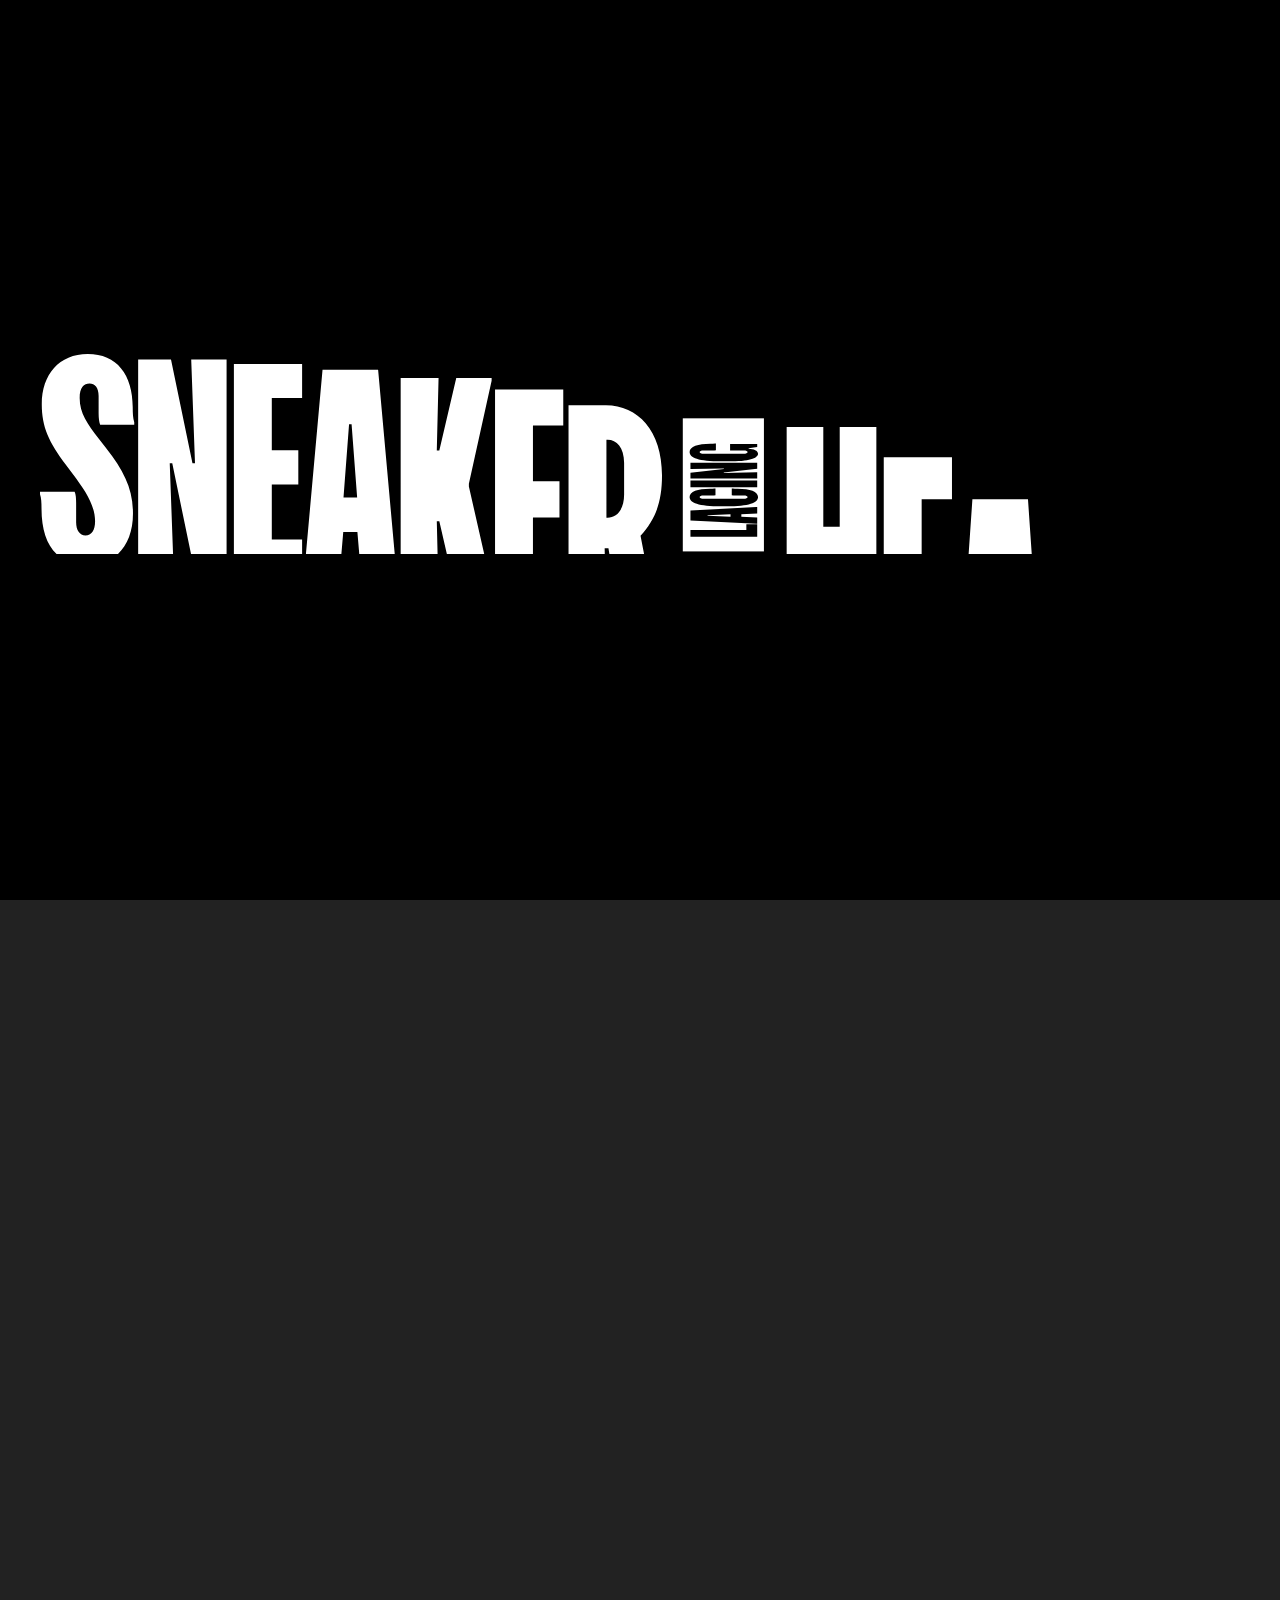
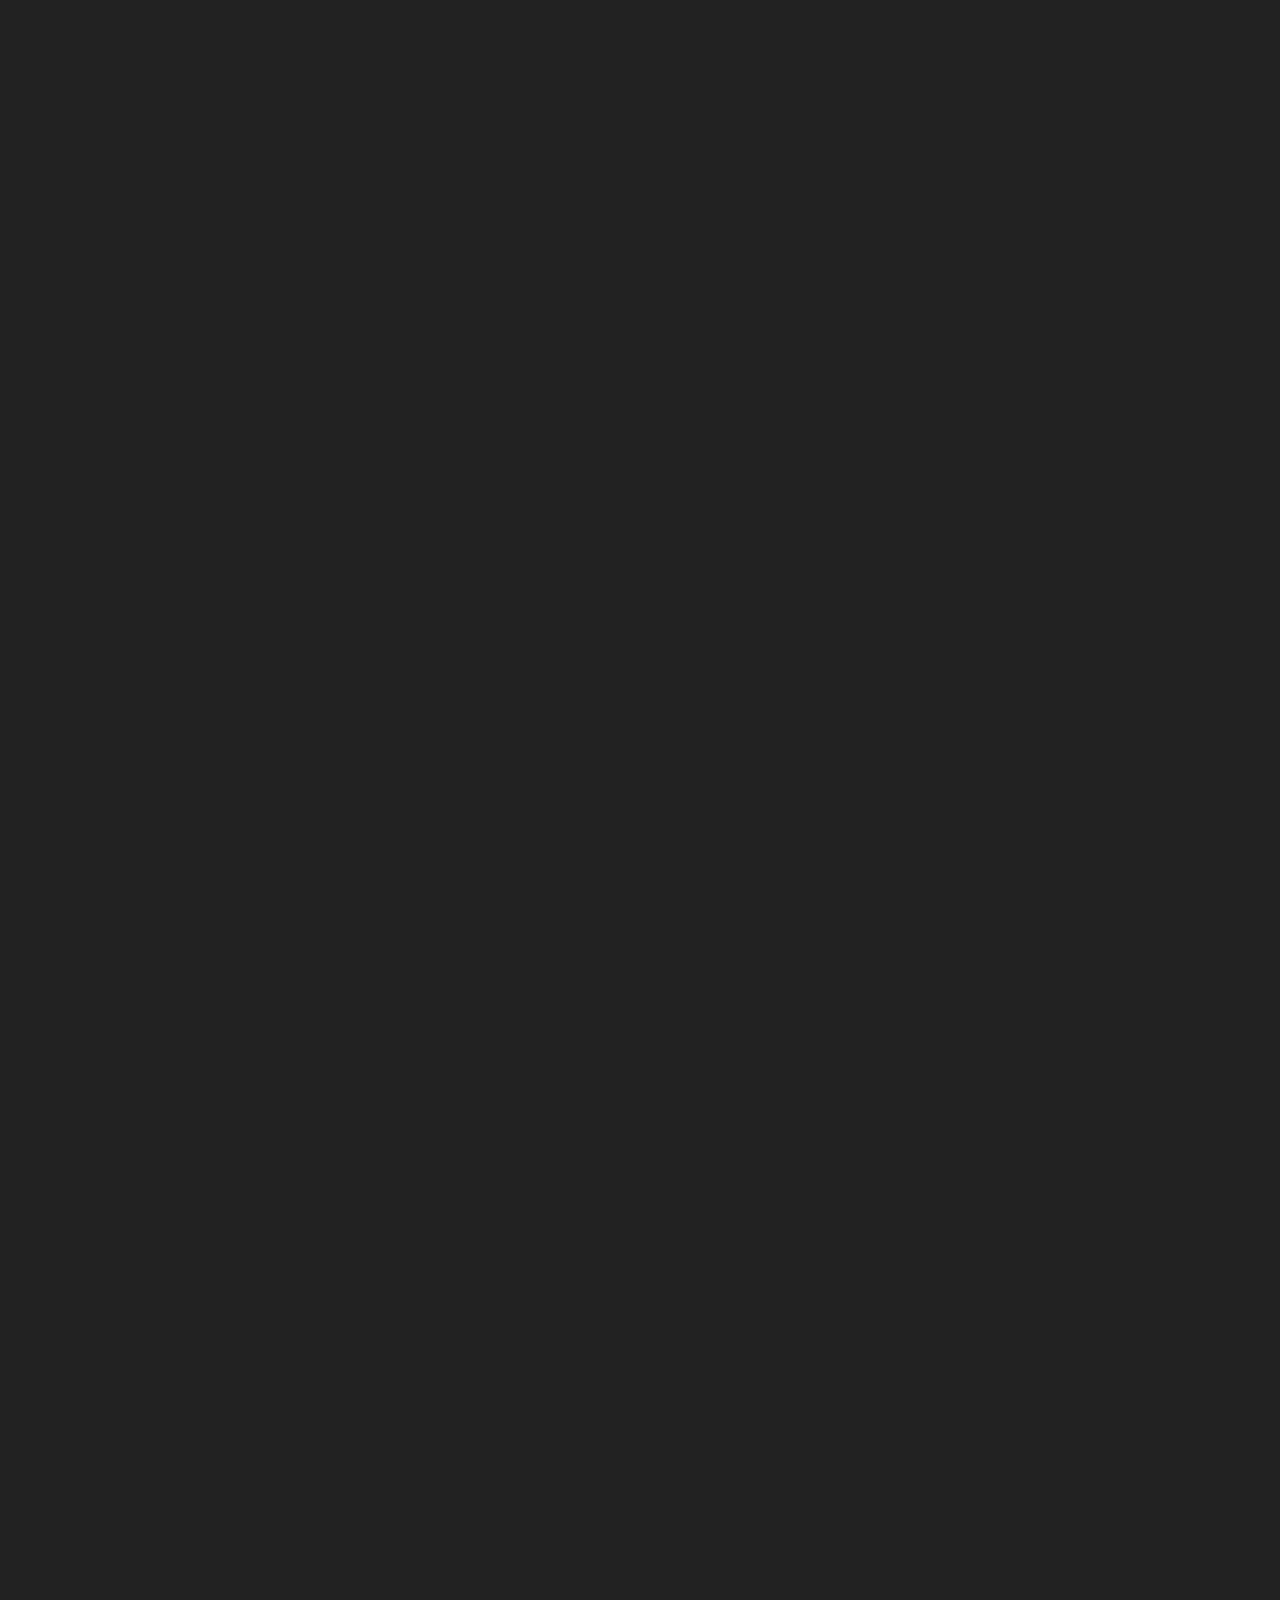
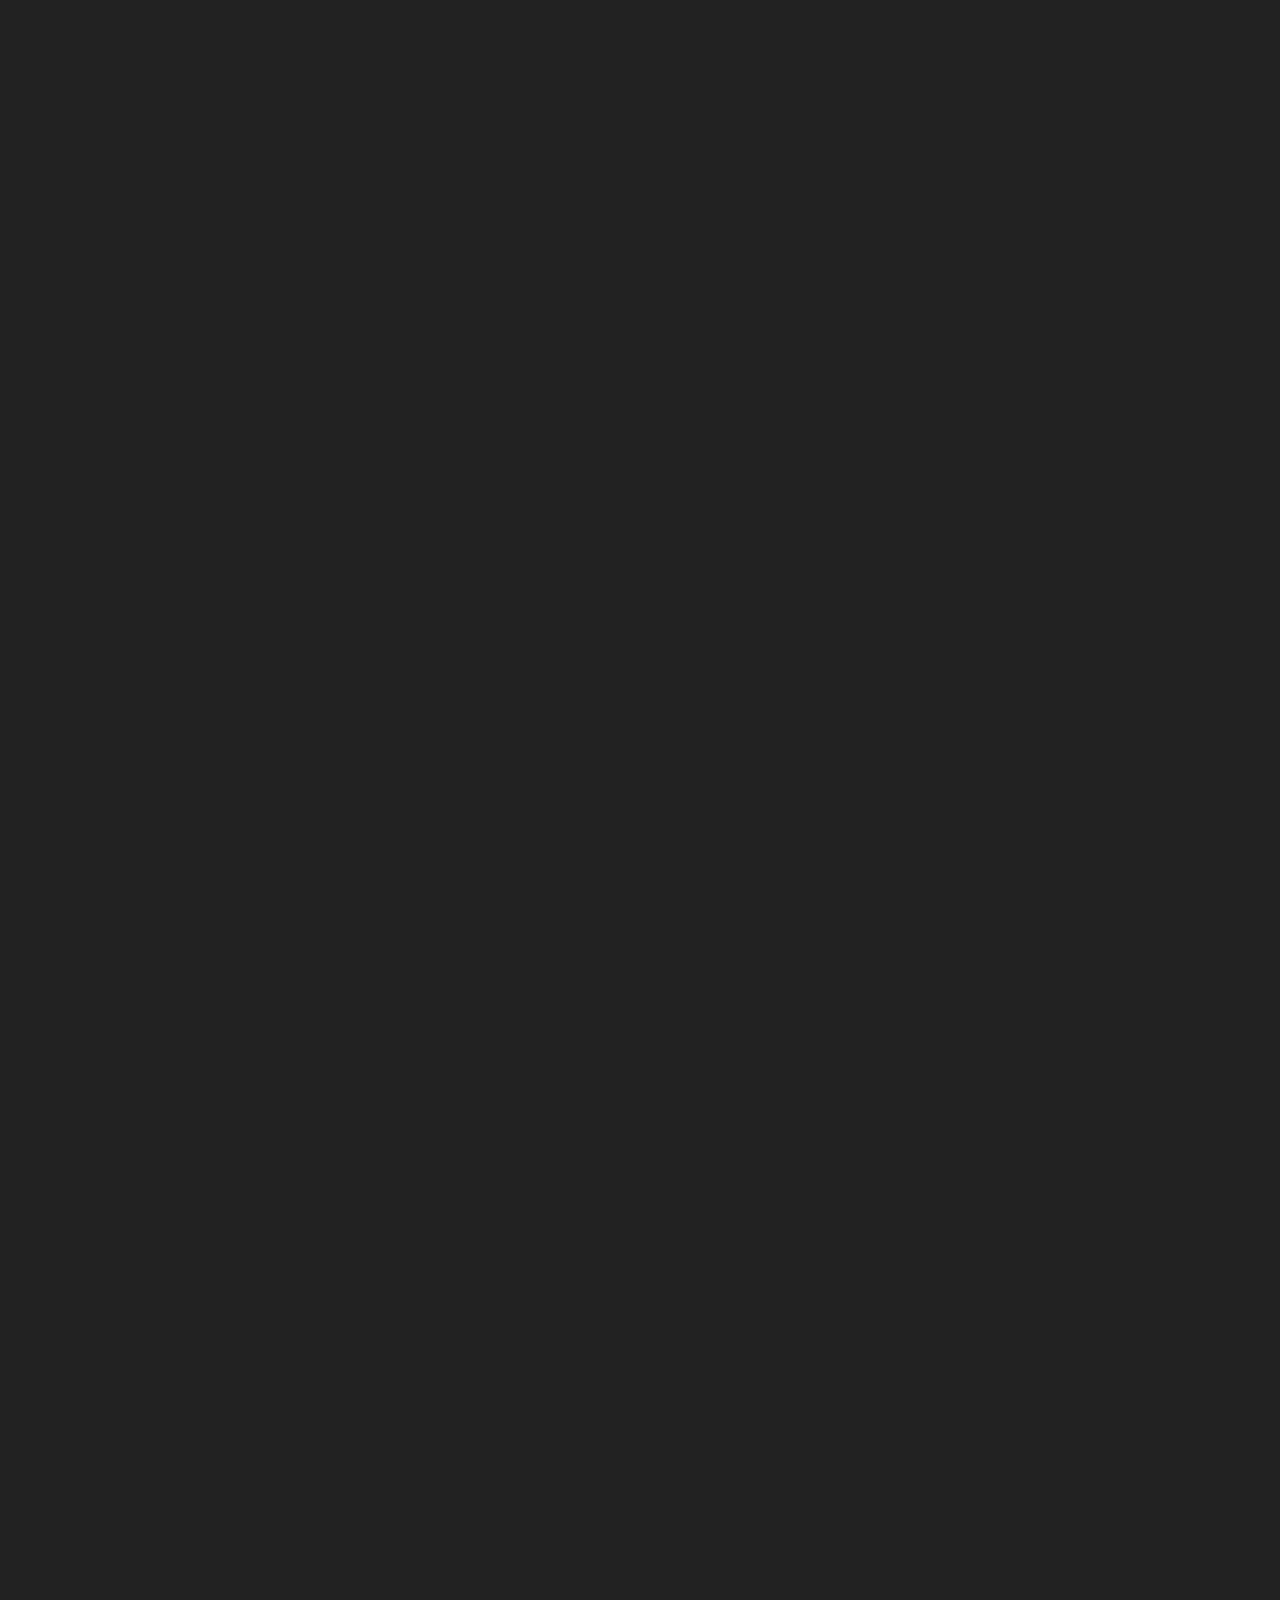
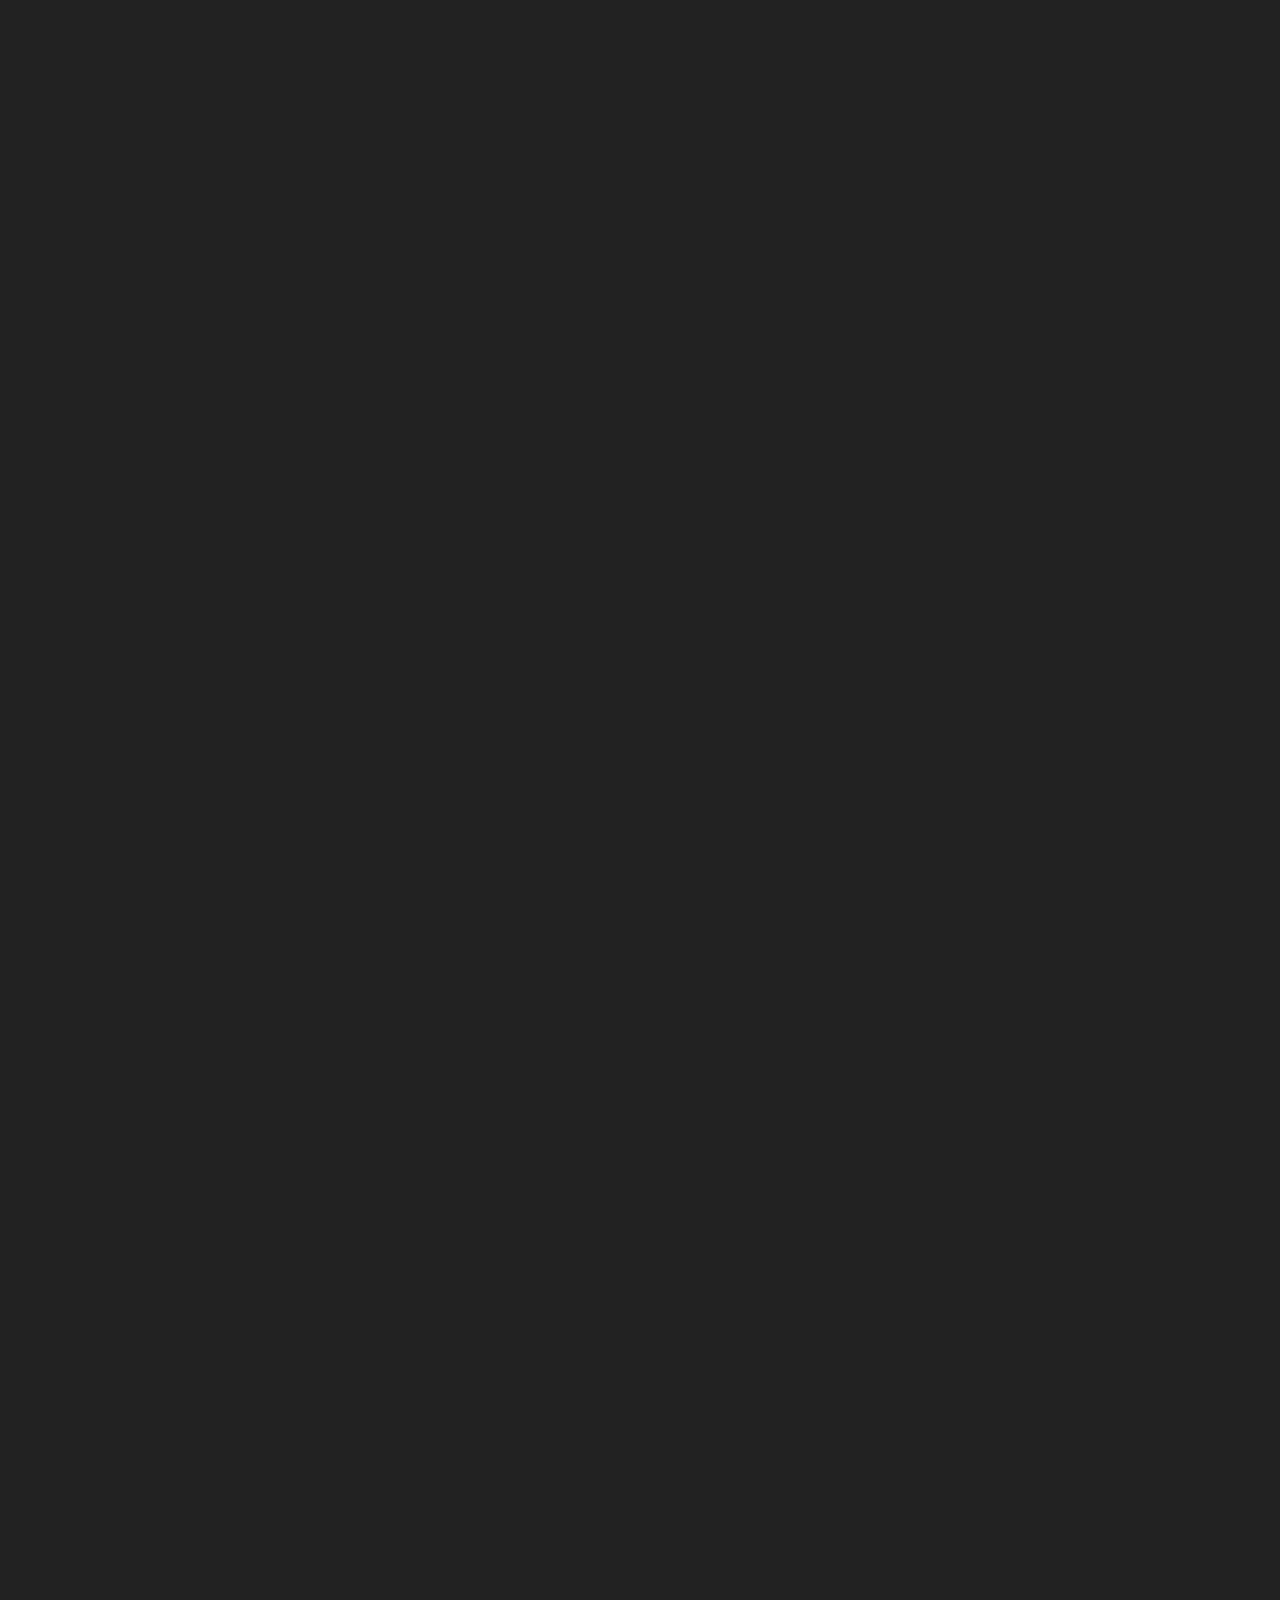
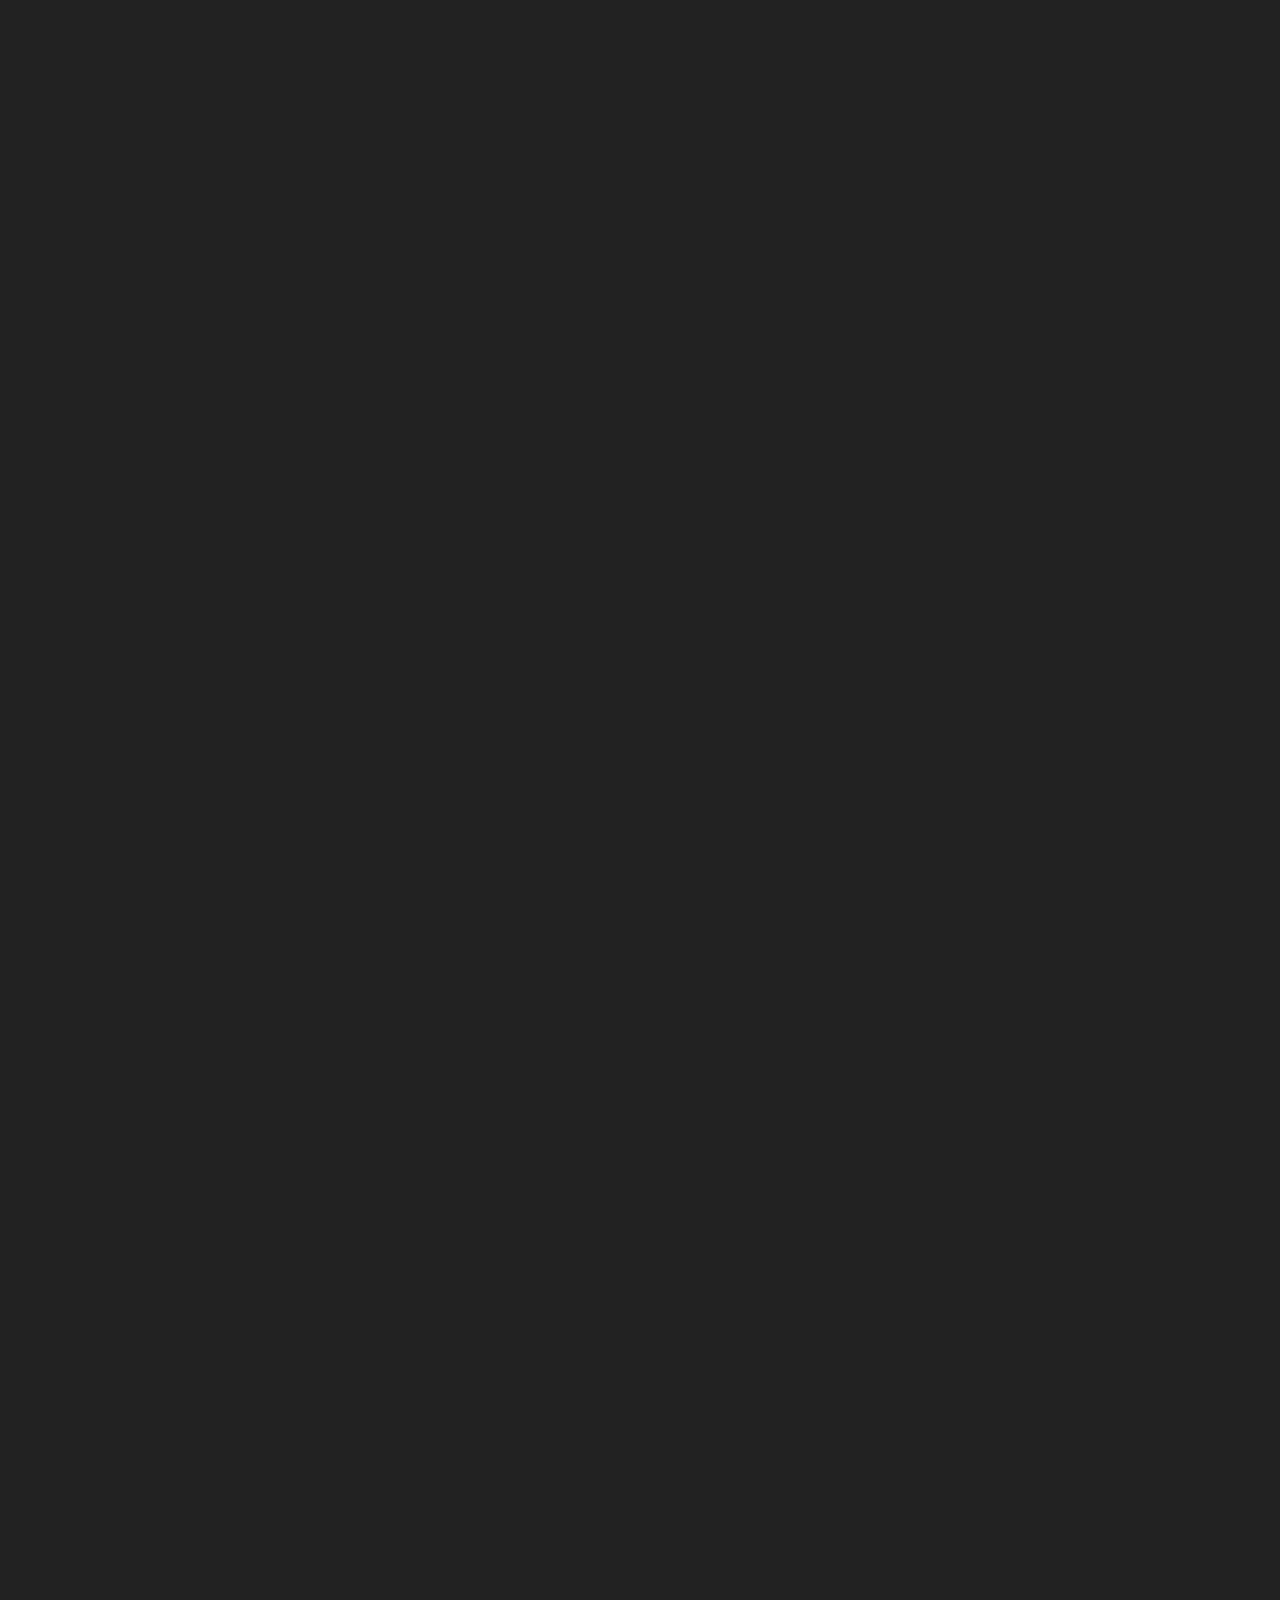
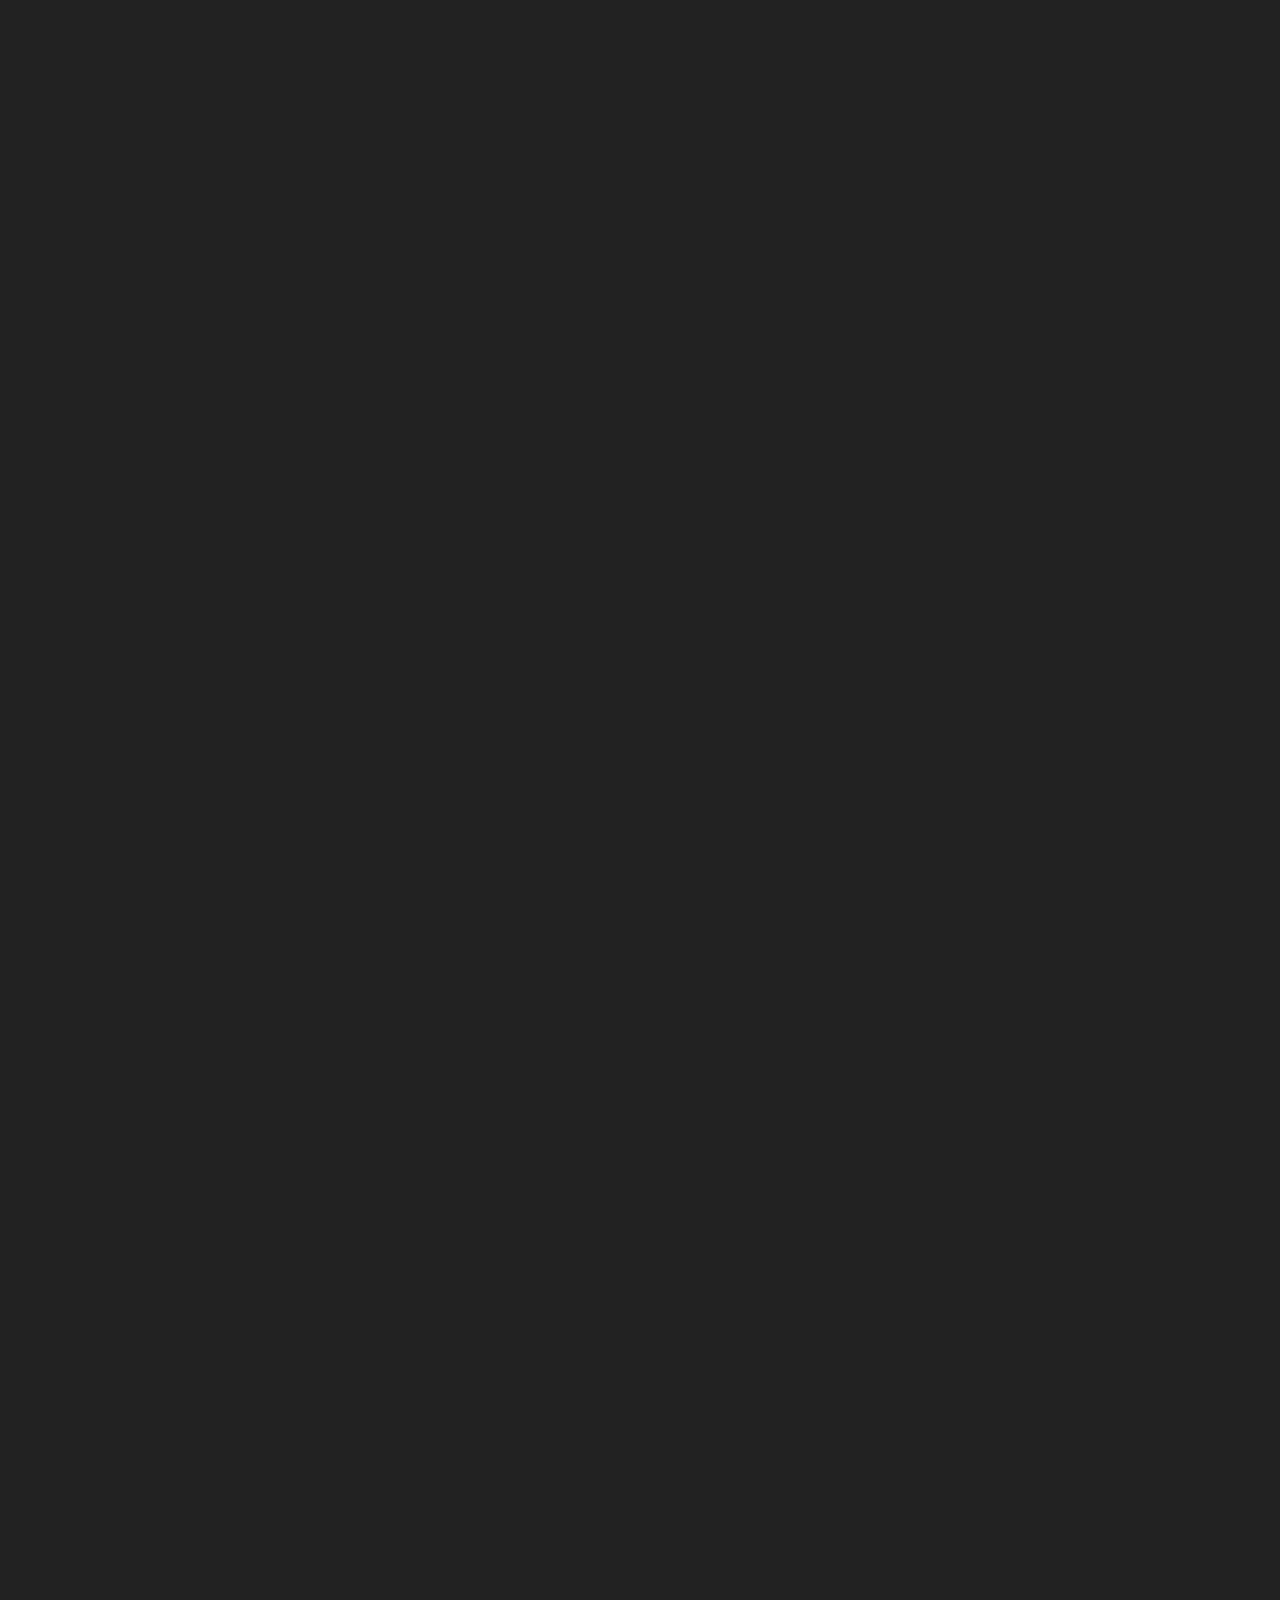
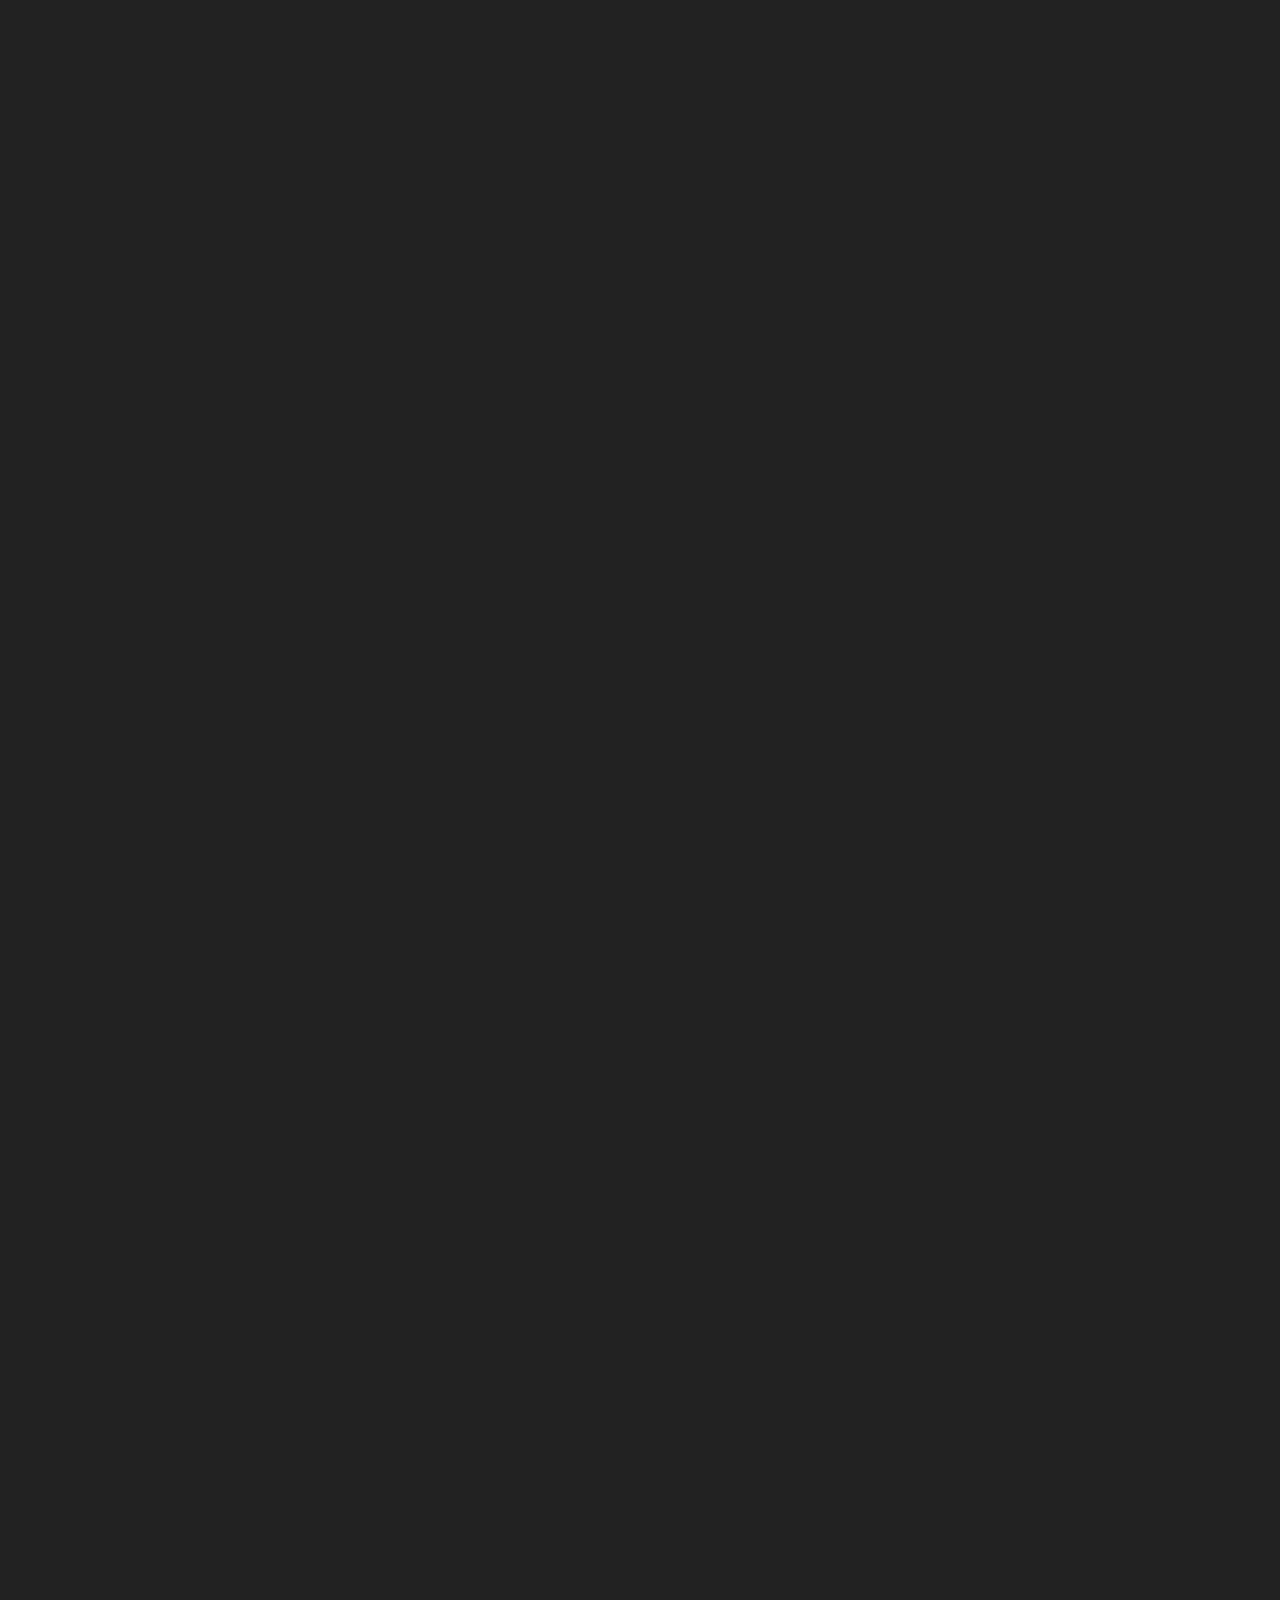
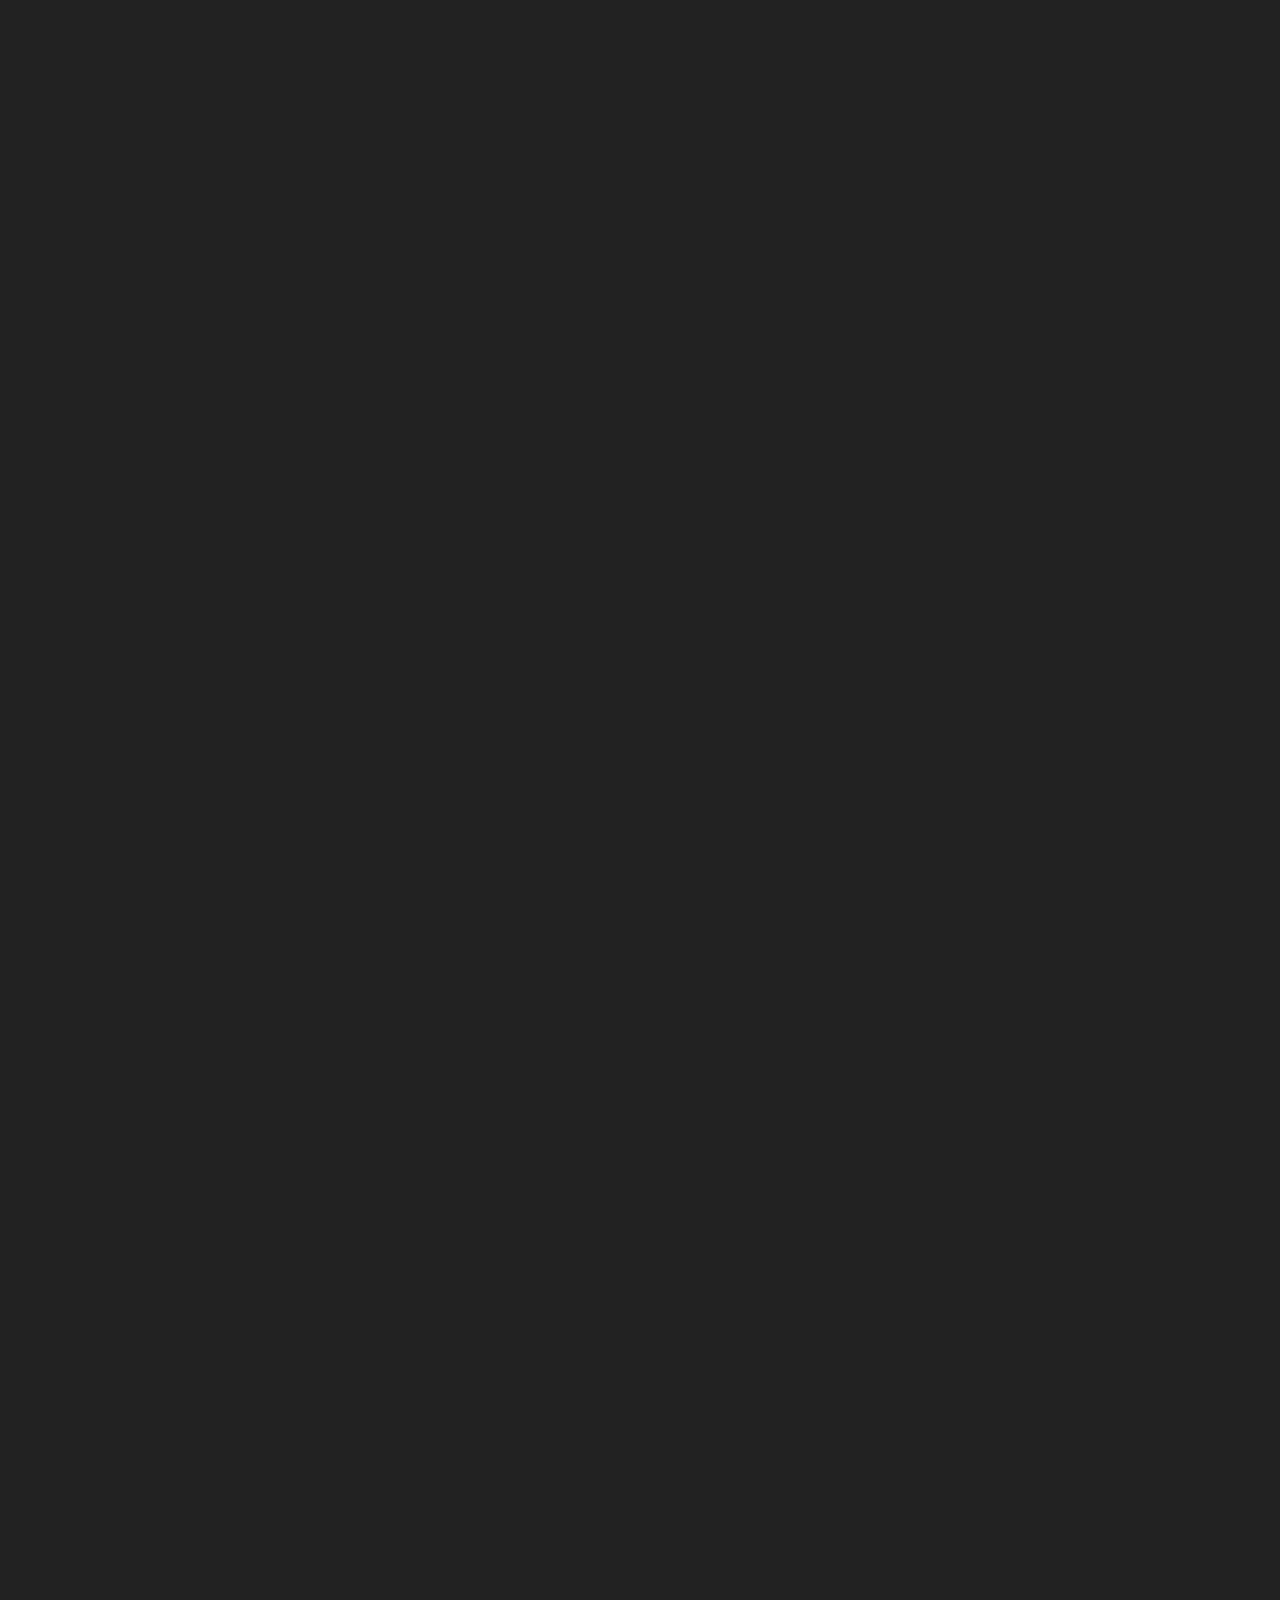
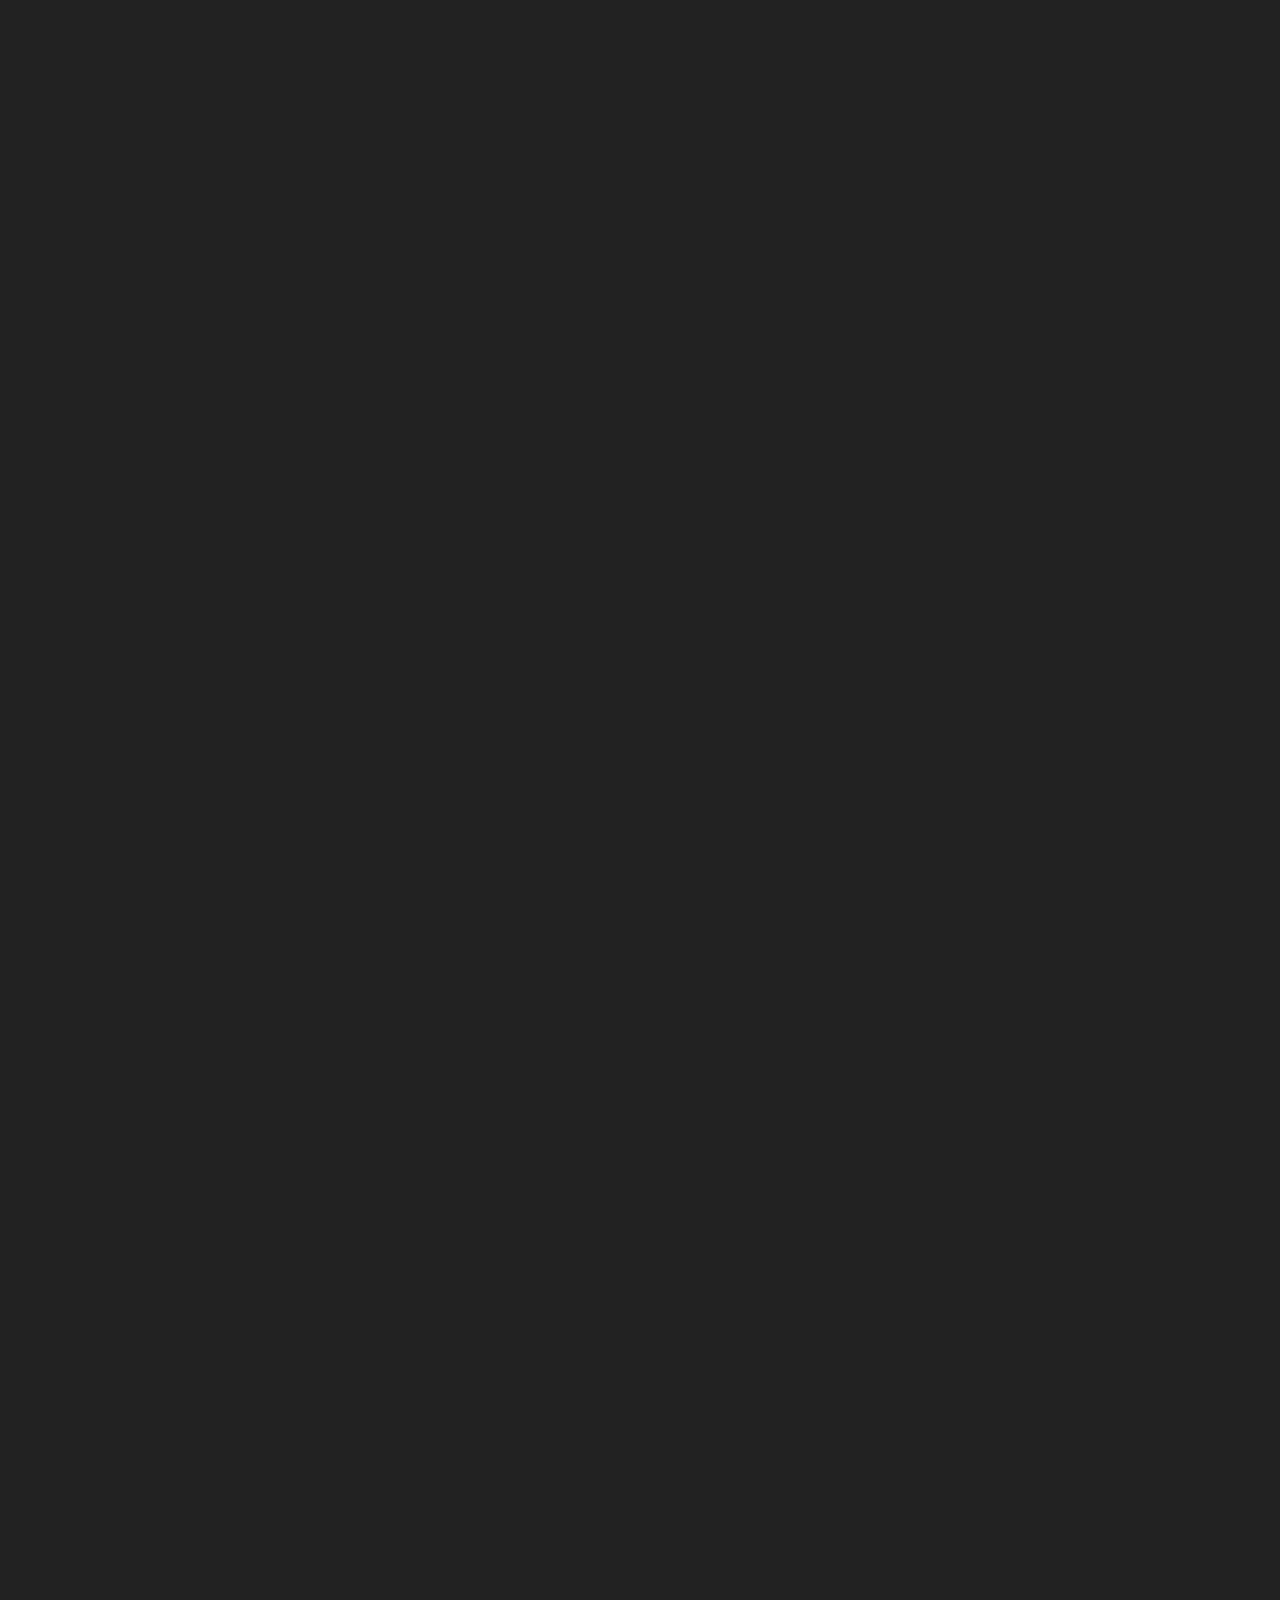
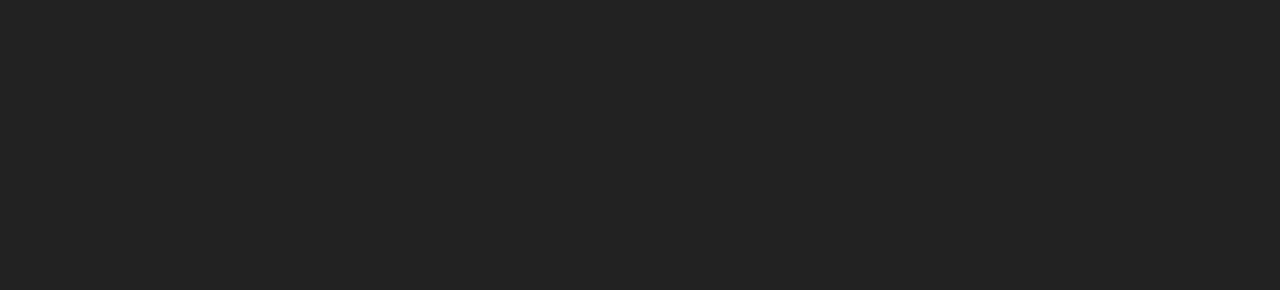
==== commit 7c4628f0: "Update index.htm" ====
--- a/index.htm
+++ b/index.htm
@@ -1,7 +1,7 @@
 <!doctype html>
 <html data-n-head-ssr lang="en" data-n-head="%7B%22lang%22:%7B%22ssr%22:%22en%22%7D%7D">
   <head>
-    <title>Sneaker Heads</title><meta data-n-head="ssr" data-hid="charset" charset="utf-8"><meta data-n-head="ssr" data-hid="robots" name="robots" content="index, follow"><meta data-n-head="ssr" data-hid="viewport" name="viewport" content="width=device-width,initial-scale=1,viewport-fit=cover"><meta data-n-head="ssr" data-hid="description" name="description" content="5000 hand-drawn sneakerheads made by Ali Dawood. Bringing streetwear culture to web3."><meta data-n-head="ssr" data-hid="og:title" property="og:title" content="Sneaker Heads"><meta data-n-head="ssr" data-hid="og:description" property="og:description" content="5000 hand-drawn sneakerheads made by Ali Dawood. Bringing streetwear culture to web3."><meta data-n-head="ssr" data-hid="og:image" property="og:image" content="https://sneakerheads.xyz/share-fb.jpg"><meta data-n-head="ssr" data-hid="og:url" property="og:url" content="https://sneakerheads.xyz"><meta data-n-head="ssr" data-hid="twitter:card" name="twitter:card" content="summary_large_image"><meta data-n-head="ssr" data-hid="twitter:creator" name="twitter:creator" content="@sneakerheadsoff"><meta data-n-head="ssr" data-hid="twitter:title" name="twitter:title" content="Sneaker Heads"><meta data-n-head="ssr" data-hid="twitter:description" name="twitter:description" content="5000 hand-drawn sneakerheads made by Ali Dawood. Bringing streetwear culture to web3."><meta data-n-head="ssr" data-hid="twitter:image:src" name="twitter:image:src" content="https://sneakerheads.xyz/share-tw.jpg"><meta data-n-head="ssr" data-hid="mobile-web-app-capable" name="mobile-web-app-capable" content="yes"><meta data-n-head="ssr" data-hid="apple-mobile-web-app-capable" name="apple-mobile-web-app-capable" content="yes"><meta data-n-head="ssr" data-hid="apple-mobile-web-app-status-bar-style" name="apple-mobile-web-app-status-bar-style" content="black-translucent"><meta data-n-head="ssr" data-hid="apple-mobile-web-app-title" name="apple-mobile-web-app-title" content="sneakerheads"><meta data-n-head="ssr" data-hid="theme-color" name="theme-color" content="#ffffff"><meta data-n-head="ssr" data-hid="og:type" name="og:type" property="og:type" content="website"><meta data-n-head="ssr" data-hid="og:site_name" name="og:site_name" property="og:site_name" content="sneakerheads"><link data-n-head="ssr" rel="icon" type="image/x-icon" href="/favicon.ico"><link data-n-head="ssr" rel="apple-touch-icon" href="/icon.png"><link data-n-head="ssr" data-hid="shortcut-icon" rel="shortcut icon" href="/favicon.ico"><link data-n-head="ssr" rel="manifest" href="/_nuxt/manifest.bee62b6a.json" data-hid="manifest" crossorigin="use-credentials"><link rel="preload" href="/_nuxt/3ff7177.js" as="script"><link rel="preload" href="/_nuxt/14156f7.js" as="script"><link rel="preload" href="/_nuxt/css/6b6083c.css" as="style"><link rel="preload" href="/_nuxt/3bcc98a.js" as="script"><link rel="preload" href="/_nuxt/css/f6d2d14.css" as="style"><link rel="preload" href="/_nuxt/e8b352e.js" as="script"><link rel="preload" href="/_nuxt/css/d7f0143.css" as="style"><link rel="preload" href="/_nuxt/b270a48.js" as="script"><link rel="stylesheet" href="/_nuxt/css/6b6083c.css"><link rel="stylesheet" href="/_nuxt/css/f6d2d14.css"><link rel="stylesheet" href="/_nuxt/css/d7f0143.css"><link rel="preload" href="/_nuxt/static/1655463245/state.js" as="script"><link rel="preload" href="/_nuxt/static/1655463245/payload.js" as="script"><link rel="preload" href="/_nuxt/static/1655463245/manifest.js" as="script">
+    <title>Sneaker Heads</title><meta data-n-head="ssr" data-hid="charset" charset="utf-8"><meta data-n-head="ssr" data-hid="robots" name="robots" content="index, follow"><meta data-n-head="ssr" data-hid="viewport" name="viewport" content="width=device-width,initial-scale=1,viewport-fit=cover"><meta data-n-head="ssr" data-hid="description" name="description" content="5000 hand-drawn sneakerheads made by Ali Dawood. Bringing streetwear culture to web3."><meta data-n-head="ssr" data-hid="og:title" property="og:title" content="Sneaker Heads"><meta data-n-head="ssr" data-hid="og:description" property="og:description" content="5000 hand-drawn sneakerheads made by Ali Dawood. Bringing streetwear culture to web3."><meta data-n-head="ssr" data-hid="og:image" property="og:image" content="https://sneakerheads.xyz/share-fb.jpg"><meta data-n-head="ssr" data-hid="og:url" property="og:url" content="https://sneakerheads.xyz"><meta data-n-head="ssr" data-hid="twitter:card" name="twitter:card" content="summary_large_image"><meta data-n-head="ssr" data-hid="twitter:creator" name="twitter:creator" content="@sneakerheadsoff"><meta data-n-head="ssr" data-hid="twitter:title" name="twitter:title" content="Sneaker Heads"><meta data-n-head="ssr" data-hid="twitter:description" name="twitter:description" content="5000 hand-drawn sneakerheads made by Ali Dawood. Bringing streetwear culture to web3."><meta data-n-head="ssr" data-hid="twitter:image:src" name="twitter:image:src" content="https://sneakerheads.xyz/share-tw.jpg"><meta data-n-head="ssr" data-hid="mobile-web-app-capable" name="mobile-web-app-capable" content="yes"><meta data-n-head="ssr" data-hid="apple-mobile-web-app-capable" name="apple-mobile-web-app-capable" content="yes"><meta data-n-head="ssr" data-hid="apple-mobile-web-app-status-bar-style" name="apple-mobile-web-app-status-bar-style" content="black-translucent"><meta data-n-head="ssr" data-hid="apple-mobile-web-app-title" name="apple-mobile-web-app-title" content="sneakerheads"><meta data-n-head="ssr" data-hid="theme-color" name="theme-color" content="#ffffff"><meta data-n-head="ssr" data-hid="og:type" name="og:type" property="og:type" content="website"><meta data-n-head="ssr" data-hid="og:site_name" name="og:site_name" property="og:site_name" content="sneakerheads"><link data-n-head="ssr" rel="icon" type="image/x-icon" href="/favicon.ico"><link data-n-head="ssr" rel="apple-touch-icon" href="/icon.png"><link data-n-head="ssr" data-hid="shortcut-icon" rel="shortcut icon" href="/favicon.ico"><link data-n-head="ssr" rel="manifest" href="/_nuxt/manifest.bee62b6a.json" data-hid="manifest" crossorigin="use-credentials"><link rel="preload" href="/_nuxt/3ff7177.js" as="script"><link rel="preload" href="_nuxt/14156f7.js" as="script"><link rel="preload" href="_nuxt/css/6b6083c.css" as="style"><link rel="preload" href="/_nuxt/3bcc98a.js" as="script"><link rel="preload" href="/_nuxt/css/f6d2d14.css" as="style"><link rel="preload" href="/_nuxt/e8b352e.js" as="script"><link rel="preload" href="/_nuxt/css/d7f0143.css" as="style"><link rel="preload" href="/_nuxt/b270a48.js" as="script"><link rel="stylesheet" href="/_nuxt/css/6b6083c.css"><link rel="stylesheet" href="/_nuxt/css/f6d2d14.css"><link rel="stylesheet" href="/_nuxt/css/d7f0143.css"><link rel="preload" href="/_nuxt/static/1655463245/state.js" as="script"><link rel="preload" href="/_nuxt/static/1655463245/payload.js" as="script"><link rel="preload" href="/_nuxt/static/1655463245/manifest.js" as="script">
   </head>
   <body>
     <div data-server-rendered="true" id="__nuxt"><div id="__layout"><div><div><div class="page index" data-v-1cdbd74e><div class="live" data-v-7ce9c269 data-v-1cdbd74e><div data-v-7ce9c269><span data-v-7ce9c269>Check wallet</span> <span data-v-7ce9c269>Access now!</span></div> <div data-v-7ce9c269><svg width="18" height="11" viewBox="0 0 18 11" fill="none" xmlns="http://www.w3.org/2000/svg" data-v-7ce9c269><path fill-rule="evenodd" clip-rule="evenodd" d="M-6.09886e-07 5.5C-6.1697e-07 5.66205 0.067724 5.81747 0.188275 5.93206C0.308827 6.04665 0.47233 6.11103 0.642815 6.11103L15.8043 6.11103L11.7584 9.9556C11.6377 10.0703 11.5699 10.2259 11.5699 10.3882C11.5699 10.5505 11.6377 10.7061 11.7584 10.8208C11.8791 10.9355 12.0428 11 12.2135 11C12.3842 11 12.5479 10.9355 12.6686 10.8208L17.8111 5.93261C17.871 5.87585 17.9185 5.80842 17.9509 5.73419C17.9833 5.65995 18 5.58037 18 5.5C18 5.41963 17.9833 5.34005 17.9509 5.26582C17.9185 5.19158 17.871 5.12415 17.8111 5.06739L12.6686 0.179191C12.6089 0.12238 12.5379 0.0773158 12.4598 0.0465701C12.3817 0.0158244 12.298 -2.49241e-07 12.2135 -2.52936e-07C12.0428 -2.60397e-07 11.8791 0.0644566 11.7584 0.179191C11.6377 0.293925 11.5699 0.449538 11.5699 0.611797C11.5699 0.774056 11.6377 0.929669 11.7584 1.0444L15.8043 4.88898L0.642816 4.88897C0.47233 4.88897 0.308827 4.95335 0.188275 5.06794C0.067724 5.18253 -6.02802e-07 5.33795 -6.09886e-07 5.5Z" fill="black" data-v-7ce9c269></path></svg></div></div> <!----> <!----> <div class="bounding" data-v-1cdbd74e><section data-section="" class="head" data-v-d8393d50 data-v-1cdbd74e><div class="head__banner" data-v-d8393d50><div class="head__banner__marquee" data-v-d8393d50><span data-v-d8393d50> MINTING 18TH JUNE - ONLY ON SNEAKERHEADS.XYZ - MINTING 18TH JUNE - ONLY ON SNEAKERHEADS.XYZ - MINTING 18TH JUNE - ONLY ON SNEAKERHEADS.XYZ - MINTING 18TH JUNE - ONLY ON SNEAKERHEADS.XYZ - MINTING 18TH JUNE - ONLY ON SNEAKERHEADS.XYZ - MINTING 18TH JUNE - ONLY ON SNEAKERHEADS.XYZ - MINTING 18TH JUNE - ONLY ON SNEAKERHEADS.XYZ - MINTING 18TH JUNE - ONLY ON SNEAKERHEADS.XYZ - MINTING 18TH JUNE - ONLY ON SNEAKERHEADS.XYZ - MINTING 18TH JUNE - ONLY ON SNEAKERHEADS.XYZ - </span></div> <div class="head__banner__marquee" data-v-d8393d50><span data-v-d8393d50> MINTING 18TH JUNE - ONLY ON SNEAKERHEADS.XYZ - MINTING 18TH JUNE - ONLY ON SNEAKERHEADS.XYZ - MINTING 18TH JUNE - ONLY ON SNEAKERHEADS.XYZ - MINTING 18TH JUNE - ONLY ON SNEAKERHEADS.XYZ - MINTING 18TH JUNE - ONLY ON SNEAKERHEADS.XYZ - MINTING 18TH JUNE - ONLY ON SNEAKERHEADS.XYZ - MINTING 18TH JUNE - ONLY ON SNEAKERHEADS.XYZ - MINTING 18TH JUNE - ONLY ON SNEAKERHEADS.XYZ - MINTING 18TH JUNE - ONLY ON SNEAKERHEADS.XYZ - MINTING 18TH JUNE - ONLY ON SNEAKERHEADS.XYZ - </span></div></div> <div class="head__logo" data-v-d8393d50><svg width="1370" height="256" viewBox="0 0 1370 256" fill="none" xmlns="http://www.w3.org/2000/svg" data-v-d8393d50><path d="M0.71875 166.5V169.609C2.2733 174.273 2.5842 179.558 2.5842 187.02C2.5842 230.547 21.8606 255.109 59.7915 255.109C93.6806 255.109 115.133 230.858 115.133 192.927C115.133 162.458 103.63 141.005 82.1769 113.956L72.8497 102.142C59.1697 84.7309 49.5315 71.6727 49.5315 53.3291C49.5315 40.8927 54.8169 35.9182 61.6569 35.9182C68.186 35.9182 72.8497 40.8927 72.8497 50.8418V71.6727C72.8497 77.58 73.4715 82.2436 74.7151 85.6636H116.688V82.5546C115.133 77.58 114.822 71.9837 114.822 64.5218C114.822 25.0364 95.2351 0.163635 59.4806 0.163635C24.3478 0.163635 2.89511 25.0364 2.89511 60.7909C2.89511 88.1509 11.6006 106.495 32.7424 134.165L41.7588 145.98C55.4388 164.013 68.4969 182.356 68.4969 202.255C68.4969 213.136 64.1442 219.355 56.6824 219.355C49.5315 219.355 45.1788 213.136 45.1788 203.498V180.491C45.1788 175.205 44.8678 169.609 43.3133 166.5H0.71875Z" fill="white" data-v-d8393d50></path> <path d="M121.506 3.27272V252H165.033L160.369 127.636H163.478L189.906 252H230.324V3.27272H186.797L191.46 127.636H188.351L161.924 3.27272H121.506Z" fill="white" data-v-d8393d50></path> <path d="M239.322 3.27272V252H323.267V211.582H285.958V146.291H318.604V105.873H285.958V43.6909H323.267V3.27272H239.322Z" fill="white" data-v-d8393d50></path> <path d="M348.406 3.27272L325.088 248.891V252H368.615L373.901 192.927H391.312L396.597 252H440.124V248.891L416.806 3.27272H348.406ZM374.212 152.509L381.052 67.0091H384.161L391.001 152.509H374.212Z" fill="white" data-v-d8393d50></path> <path d="M444.562 252H491.198L489.022 167.433H492.131L512.962 252H558.044V248.891L528.508 127.636V124.527L556.489 6.38181V3.27272H512.962L492.131 86.2855H489.022L491.198 3.27272H444.562V252Z" fill="white" data-v-d8393d50></path> <path d="M560.709 3.27272V252H644.654V211.582H607.345V146.291H639.99V105.873H607.345V43.6909H644.654V3.27272H560.709Z" fill="white" data-v-d8393d50></path> <path d="M651.138 3.27272V252H697.774L695.598 157.484H700.262L717.984 252H763.065V248.891L739.747 144.115C756.847 127.325 766.174 109.915 766.174 78.8236C766.174 30.6327 736.327 3.27272 697.153 3.27272H651.138ZM697.774 40.5818H699.329C710.211 40.5818 719.538 48.9764 719.538 65.4545V99.6545C719.538 116.133 710.211 124.527 699.329 124.527H697.774V40.5818Z" fill="white" data-v-d8393d50></path> <path d="M811.624 3.27272V252H856.706V146.291H876.915V252H921.997V3.27272H876.915V105.873H856.706V3.27272H811.624Z" fill="white" data-v-d8393d50></path> <path d="M931.111 3.27272V252H1015.06V211.582H977.747V146.291H1010.39V105.873H977.747V43.6909H1015.06V3.27272H931.111Z" fill="white" data-v-d8393d50></path> <path d="M1040.19 3.27272L1016.88 248.891V252H1060.4L1065.69 192.927H1083.1L1088.39 252H1131.91V248.891L1108.59 3.27272H1040.19ZM1066 152.509L1072.84 67.0091H1075.95L1082.79 152.509H1066Z" fill="white" data-v-d8393d50></path> <path d="M1136.35 3.27272V252H1179.88C1224.96 252 1251.39 222.464 1251.39 149.4V105.873C1251.39 32.8091 1224.96 3.27272 1179.88 3.27272H1136.35ZM1181.43 40.5818H1186.1C1198.22 40.5818 1204.75 49.2873 1204.75 62.6564V191.062C1204.75 204.431 1198.22 213.136 1186.1 213.136H1181.43V40.5818Z" fill="white" data-v-d8393d50></path> <path d="M1253.53 166.5V169.609C1255.09 174.273 1255.4 179.558 1255.4 187.02C1255.4 230.547 1274.68 255.109 1312.61 255.109C1346.5 255.109 1367.95 230.858 1367.95 192.927C1367.95 162.458 1356.45 141.005 1334.99 113.956L1325.67 102.142C1311.99 84.7309 1302.35 71.6727 1302.35 53.3291C1302.35 40.8927 1307.63 35.9182 1314.47 35.9182C1321 35.9182 1325.67 40.8927 1325.67 50.8418V71.6727C1325.67 77.58 1326.29 82.2436 1327.53 85.6636H1369.5V82.5546C1367.95 77.58 1367.64 71.9837 1367.64 64.5218C1367.64 25.0364 1348.05 0.163635 1312.3 0.163635C1277.16 0.163635 1255.71 25.0364 1255.71 60.7909C1255.71 88.1509 1264.42 106.495 1285.56 134.165L1294.57 145.98C1308.25 164.013 1321.31 182.356 1321.31 202.255C1321.31 213.136 1316.96 219.355 1309.5 219.355C1302.35 219.355 1297.99 213.136 1297.99 203.498V180.491C1297.99 175.205 1297.68 169.609 1296.13 166.5H1253.53Z" fill="white" data-v-d8393d50></path></svg></div> <div class="head__image" data-v-d8393d50><div class="head__aspect" data-v-d8393d50><img alt data-v-d8393d50></div></div> <div class="head__gradient" data-v-d8393d50></div></section> <section data-section="" class="intro" data-v-1cdbd74e><div><h1><div class="line"><span data-in-view class="line__animation" style="--delay:0.25s">
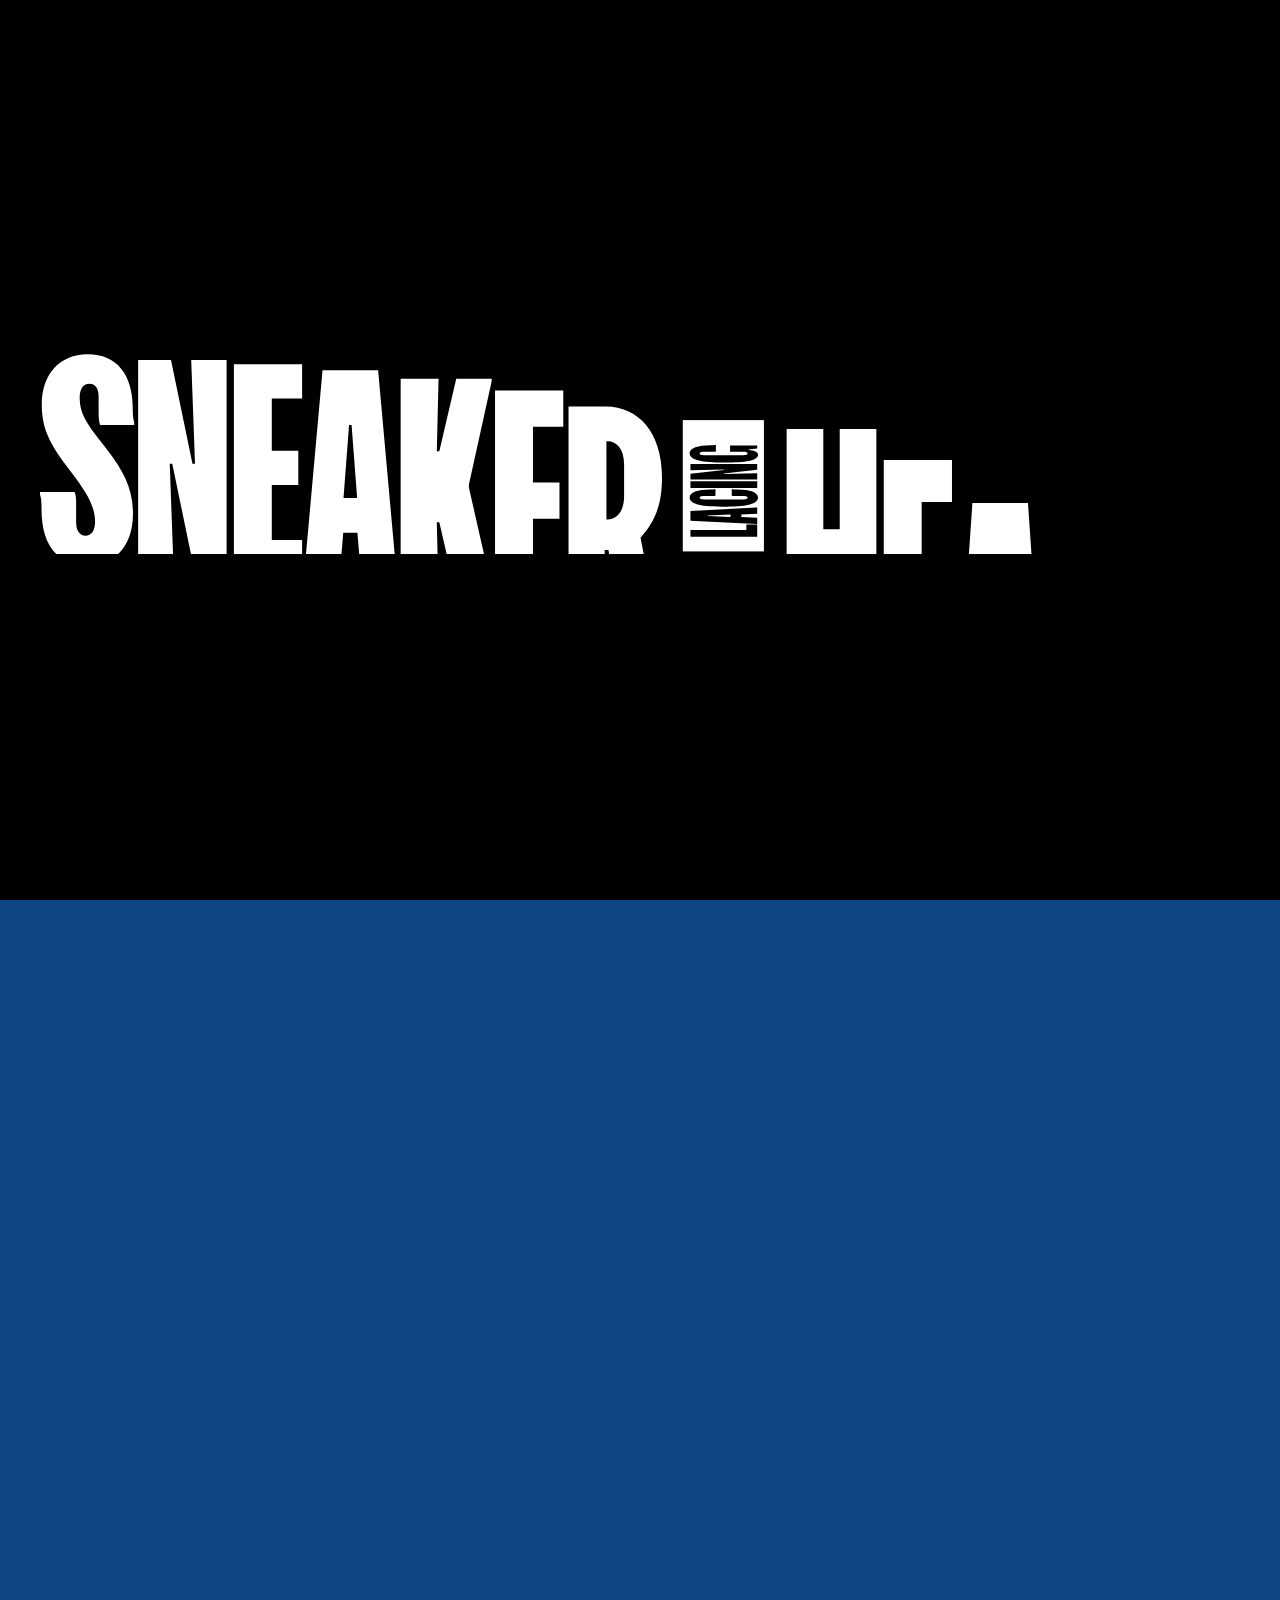
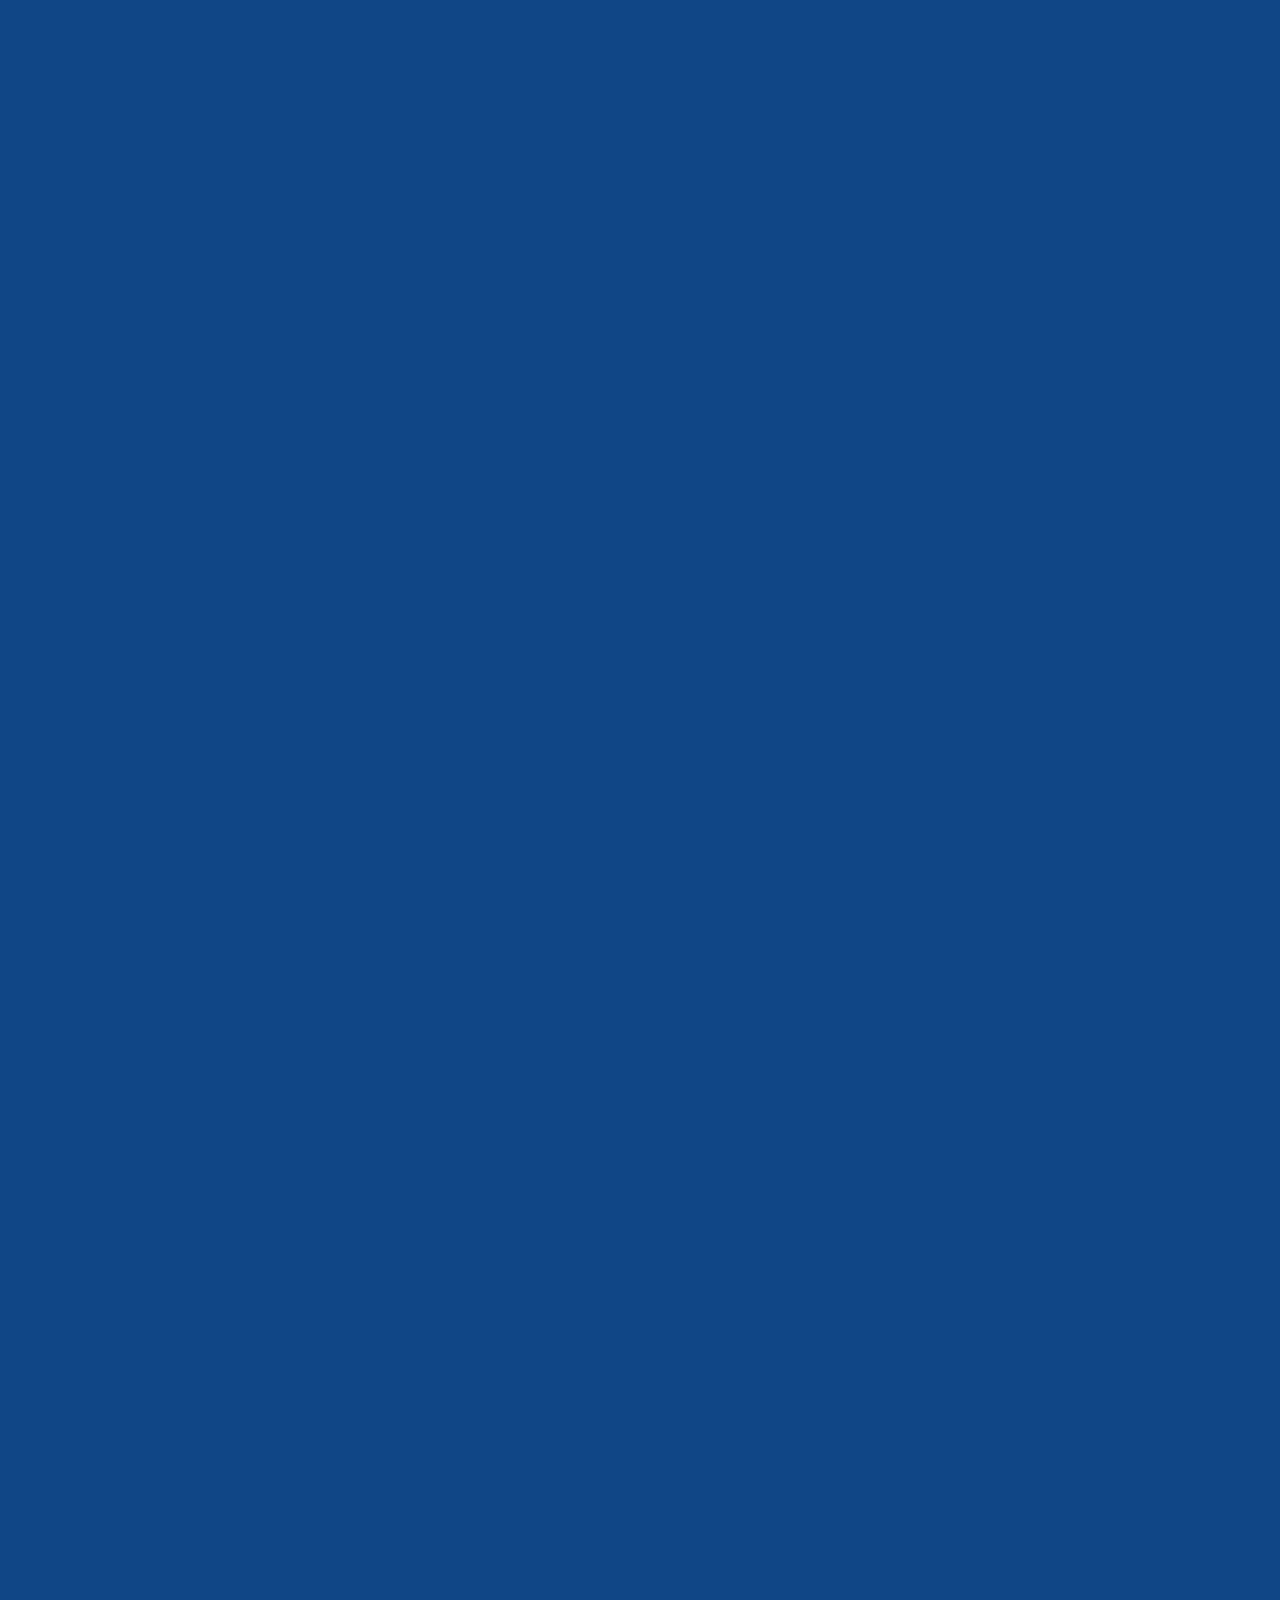
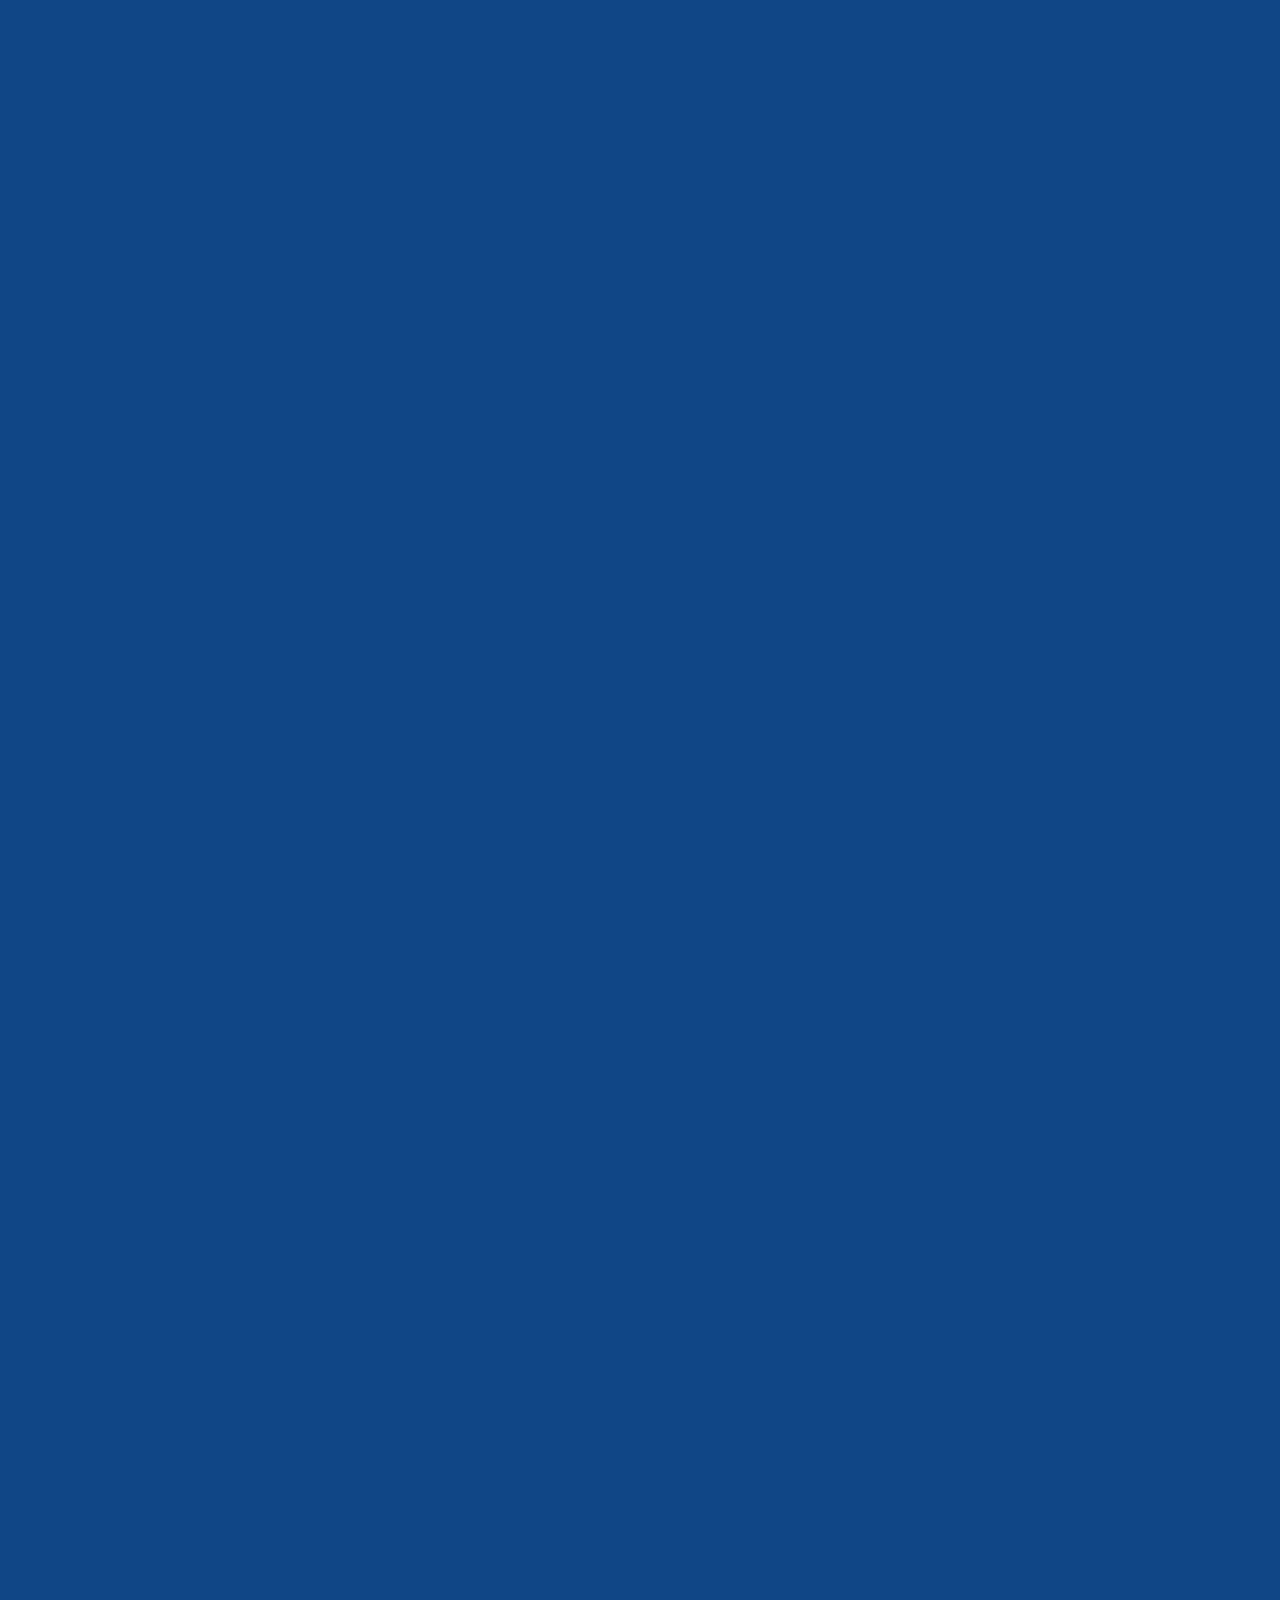
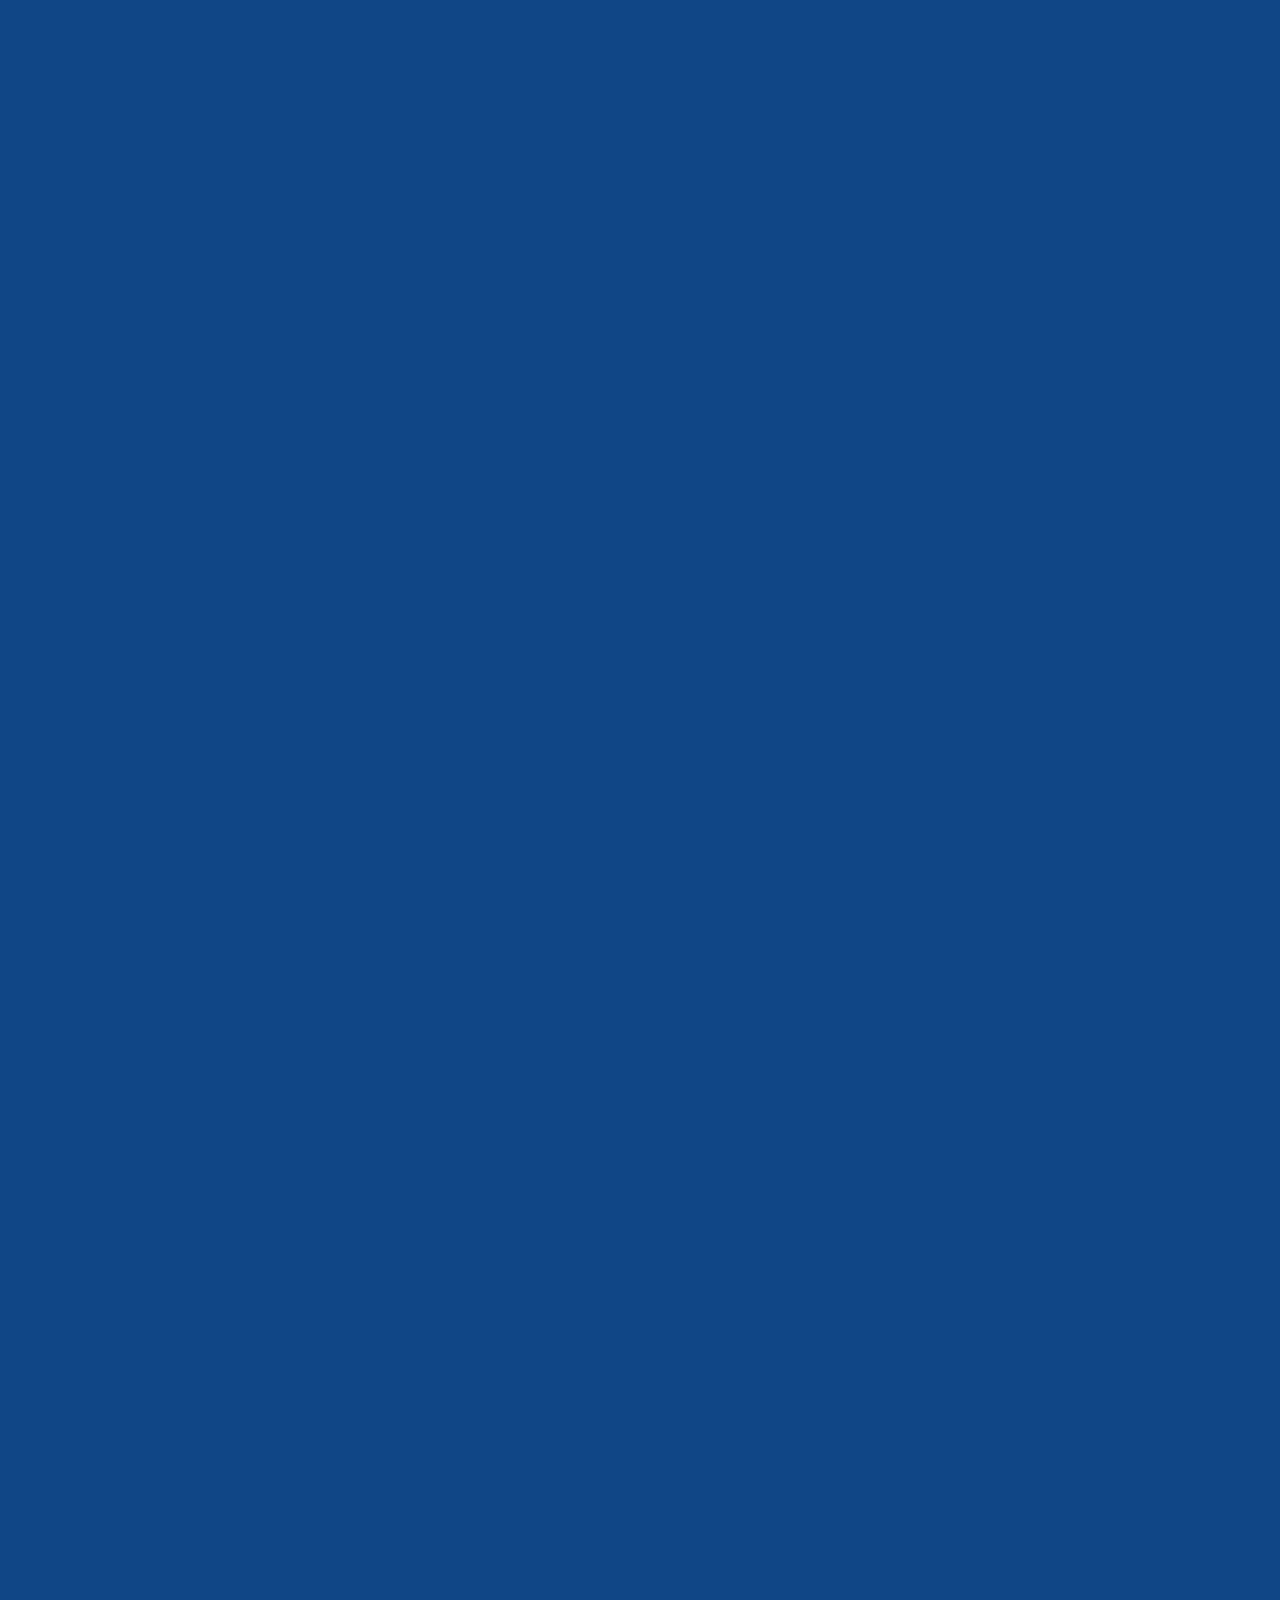
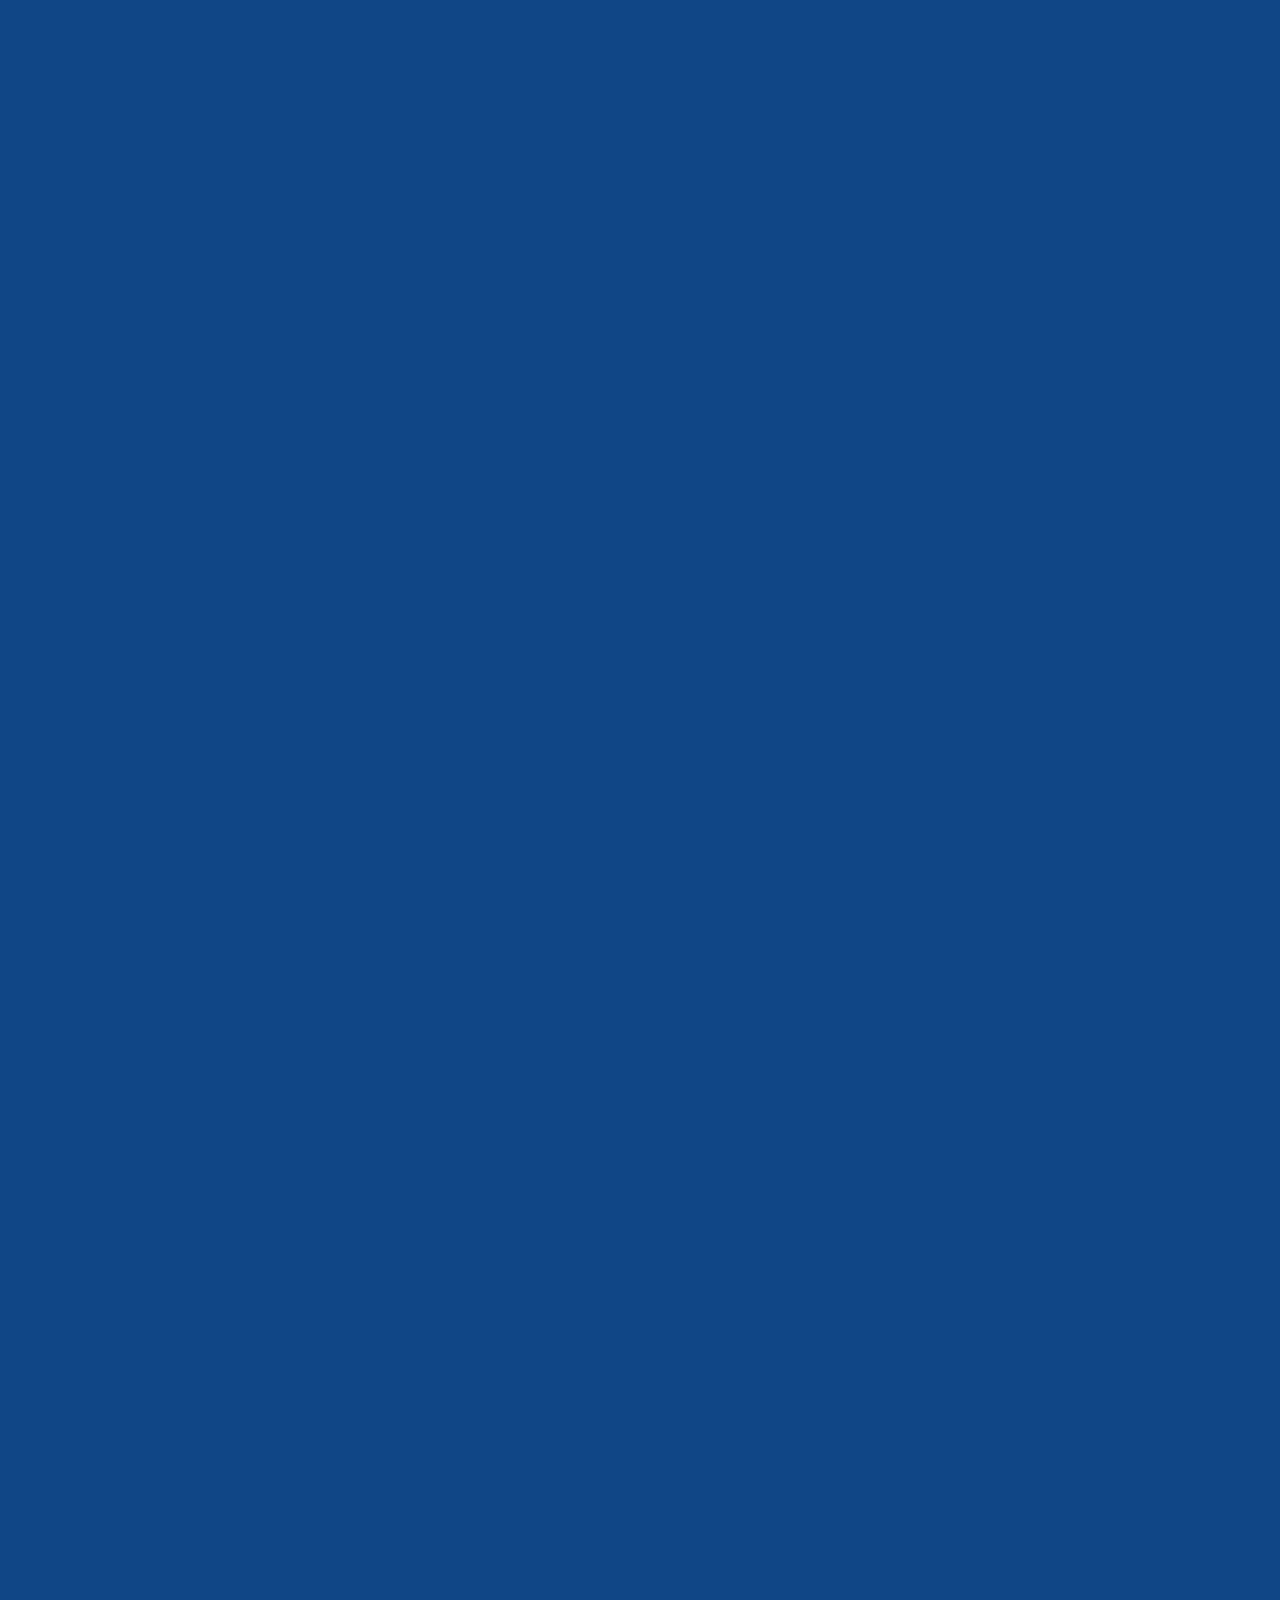
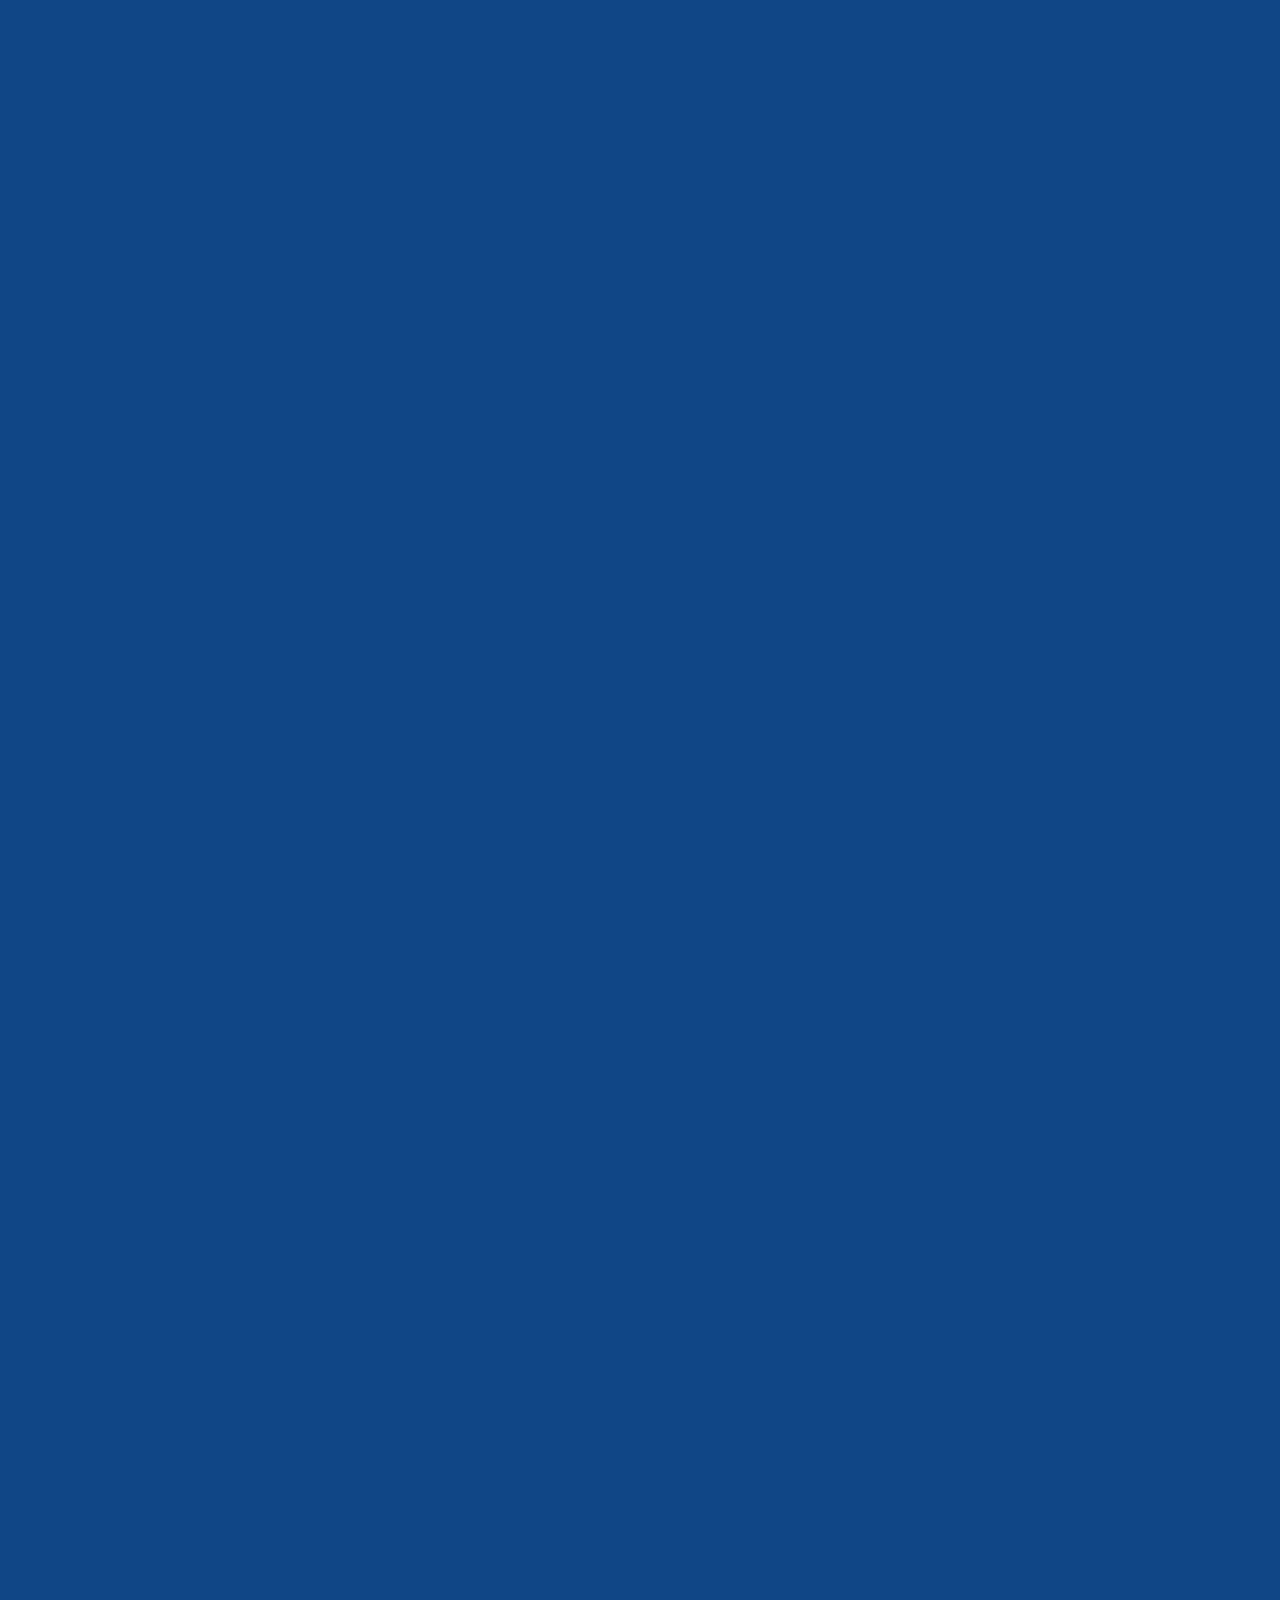
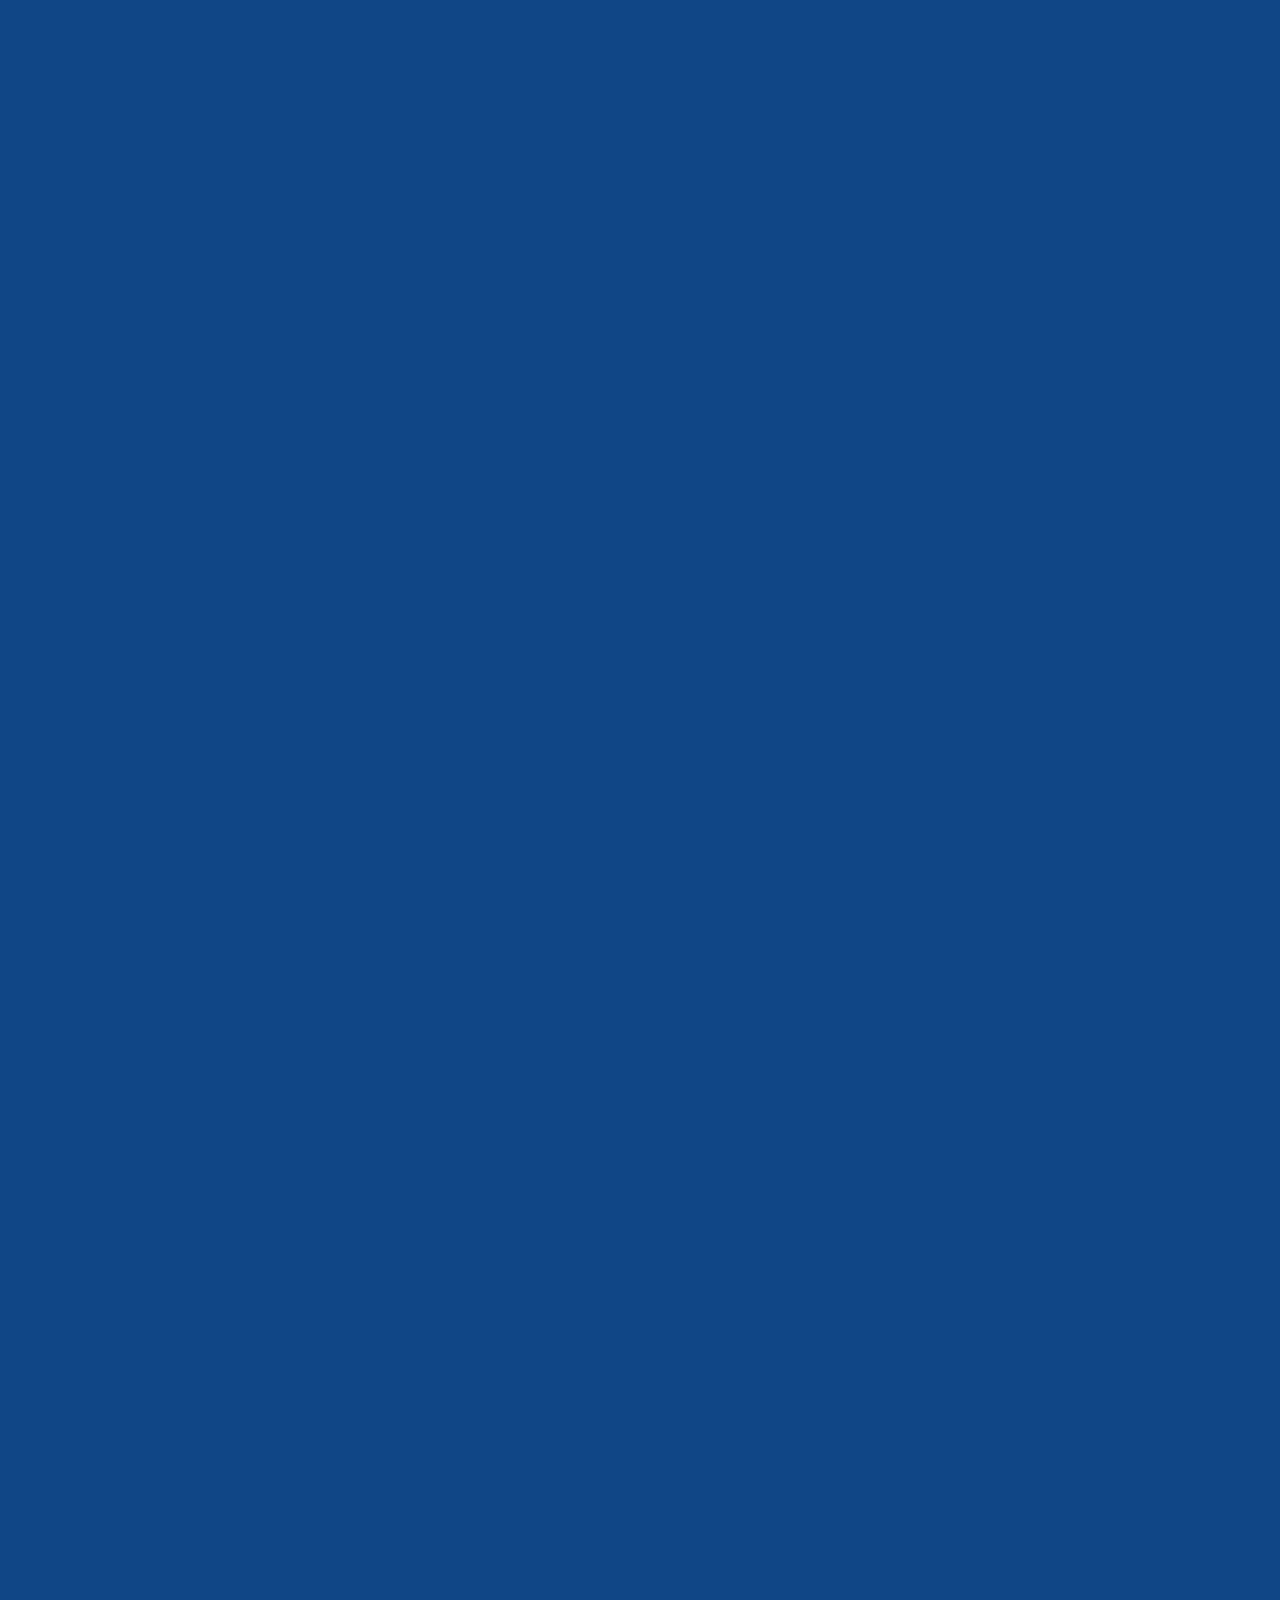
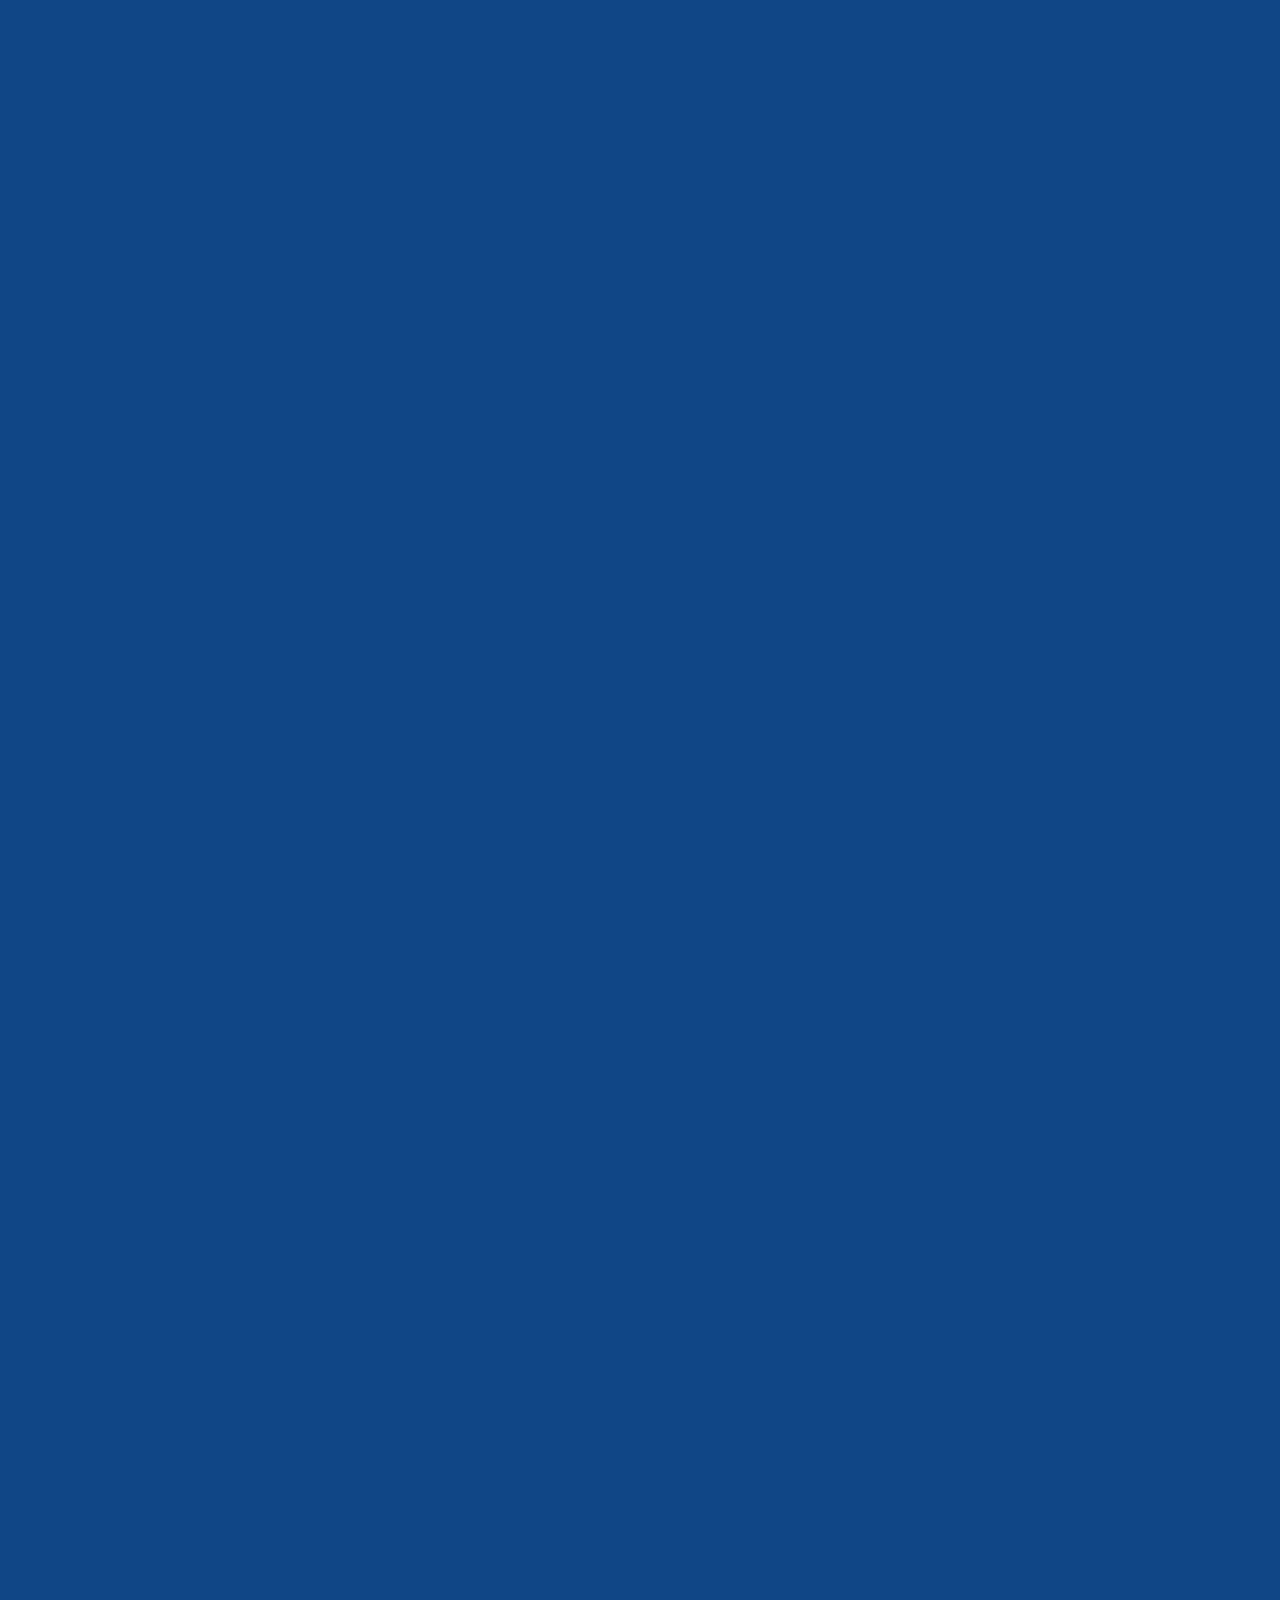
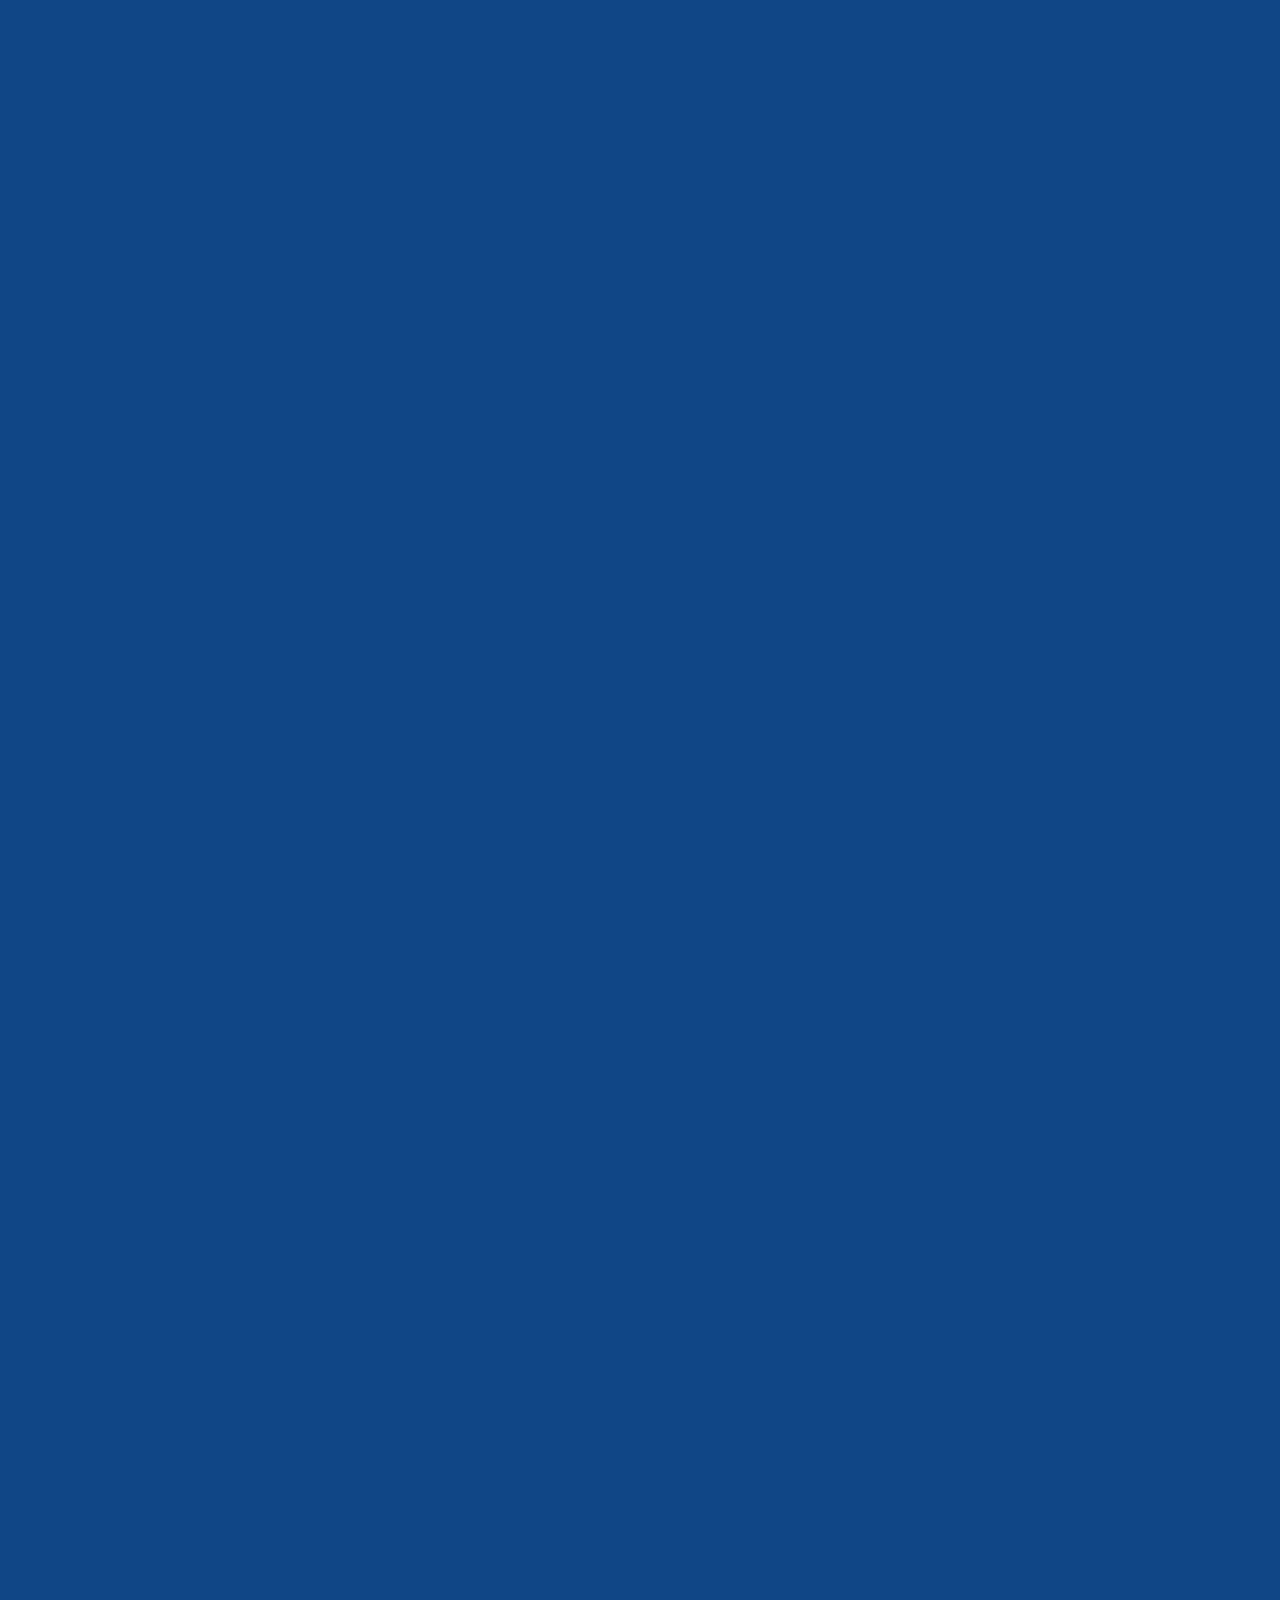
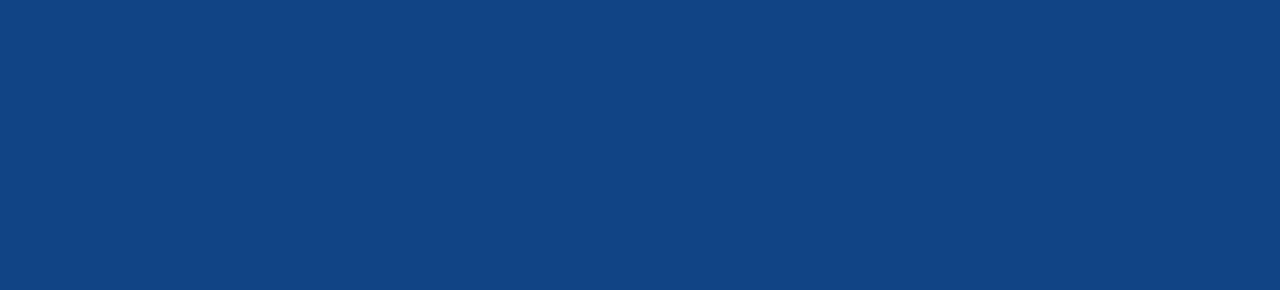
==== commit 830262a2: "Update index.htm" ====
--- a/index.htm
+++ b/index.htm
@@ -1,7 +1,7 @@
 <!doctype html>
 <html data-n-head-ssr lang="en" data-n-head="%7B%22lang%22:%7B%22ssr%22:%22en%22%7D%7D">
   <head>
-    <title>Sneaker Heads</title><meta data-n-head="ssr" data-hid="charset" charset="utf-8"><meta data-n-head="ssr" data-hid="robots" name="robots" content="index, follow"><meta data-n-head="ssr" data-hid="viewport" name="viewport" content="width=device-width,initial-scale=1,viewport-fit=cover"><meta data-n-head="ssr" data-hid="description" name="description" content="5000 hand-drawn sneakerheads made by Ali Dawood. Bringing streetwear culture to web3."><meta data-n-head="ssr" data-hid="og:title" property="og:title" content="Sneaker Heads"><meta data-n-head="ssr" data-hid="og:description" property="og:description" content="5000 hand-drawn sneakerheads made by Ali Dawood. Bringing streetwear culture to web3."><meta data-n-head="ssr" data-hid="og:image" property="og:image" content="https://sneakerheads.xyz/share-fb.jpg"><meta data-n-head="ssr" data-hid="og:url" property="og:url" content="https://sneakerheads.xyz"><meta data-n-head="ssr" data-hid="twitter:card" name="twitter:card" content="summary_large_image"><meta data-n-head="ssr" data-hid="twitter:creator" name="twitter:creator" content="@sneakerheadsoff"><meta data-n-head="ssr" data-hid="twitter:title" name="twitter:title" content="Sneaker Heads"><meta data-n-head="ssr" data-hid="twitter:description" name="twitter:description" content="5000 hand-drawn sneakerheads made by Ali Dawood. Bringing streetwear culture to web3."><meta data-n-head="ssr" data-hid="twitter:image:src" name="twitter:image:src" content="https://sneakerheads.xyz/share-tw.jpg"><meta data-n-head="ssr" data-hid="mobile-web-app-capable" name="mobile-web-app-capable" content="yes"><meta data-n-head="ssr" data-hid="apple-mobile-web-app-capable" name="apple-mobile-web-app-capable" content="yes"><meta data-n-head="ssr" data-hid="apple-mobile-web-app-status-bar-style" name="apple-mobile-web-app-status-bar-style" content="black-translucent"><meta data-n-head="ssr" data-hid="apple-mobile-web-app-title" name="apple-mobile-web-app-title" content="sneakerheads"><meta data-n-head="ssr" data-hid="theme-color" name="theme-color" content="#ffffff"><meta data-n-head="ssr" data-hid="og:type" name="og:type" property="og:type" content="website"><meta data-n-head="ssr" data-hid="og:site_name" name="og:site_name" property="og:site_name" content="sneakerheads"><link data-n-head="ssr" rel="icon" type="image/x-icon" href="/favicon.ico"><link data-n-head="ssr" rel="apple-touch-icon" href="/icon.png"><link data-n-head="ssr" data-hid="shortcut-icon" rel="shortcut icon" href="/favicon.ico"><link data-n-head="ssr" rel="manifest" href="/_nuxt/manifest.bee62b6a.json" data-hid="manifest" crossorigin="use-credentials"><link rel="preload" href="/_nuxt/3ff7177.js" as="script"><link rel="preload" href="_nuxt/14156f7.js" as="script"><link rel="preload" href="_nuxt/css/6b6083c.css" as="style"><link rel="preload" href="/_nuxt/3bcc98a.js" as="script"><link rel="preload" href="/_nuxt/css/f6d2d14.css" as="style"><link rel="preload" href="/_nuxt/e8b352e.js" as="script"><link rel="preload" href="/_nuxt/css/d7f0143.css" as="style"><link rel="preload" href="/_nuxt/b270a48.js" as="script"><link rel="stylesheet" href="/_nuxt/css/6b6083c.css"><link rel="stylesheet" href="/_nuxt/css/f6d2d14.css"><link rel="stylesheet" href="/_nuxt/css/d7f0143.css"><link rel="preload" href="/_nuxt/static/1655463245/state.js" as="script"><link rel="preload" href="/_nuxt/static/1655463245/payload.js" as="script"><link rel="preload" href="/_nuxt/static/1655463245/manifest.js" as="script">
+    <title>Sneaker Heads</title><meta data-n-head="ssr" data-hid="charset" charset="utf-8"><meta data-n-head="ssr" data-hid="robots" name="robots" content="index, follow"><meta data-n-head="ssr" data-hid="viewport" name="viewport" content="width=device-width,initial-scale=1,viewport-fit=cover"><meta data-n-head="ssr" data-hid="description" name="description" content="5000 hand-drawn sneakerheads made by Ali Dawood. Bringing streetwear culture to web3."><meta data-n-head="ssr" data-hid="og:title" property="og:title" content="Sneaker Heads"><meta data-n-head="ssr" data-hid="og:description" property="og:description" content="5000 hand-drawn sneakerheads made by Ali Dawood. Bringing streetwear culture to web3."><meta data-n-head="ssr" data-hid="og:image" property="og:image" content="https://sneakerheads.xyz/share-fb.jpg"><meta data-n-head="ssr" data-hid="og:url" property="og:url" content="https://sneakerheads.xyz"><meta data-n-head="ssr" data-hid="twitter:card" name="twitter:card" content="summary_large_image"><meta data-n-head="ssr" data-hid="twitter:creator" name="twitter:creator" content="@sneakerheadsoff"><meta data-n-head="ssr" data-hid="twitter:title" name="twitter:title" content="Sneaker Heads"><meta data-n-head="ssr" data-hid="twitter:description" name="twitter:description" content="5000 hand-drawn sneakerheads made by Ali Dawood. Bringing streetwear culture to web3."><meta data-n-head="ssr" data-hid="twitter:image:src" name="twitter:image:src" content="https://sneakerheads.xyz/share-tw.jpg"><meta data-n-head="ssr" data-hid="mobile-web-app-capable" name="mobile-web-app-capable" content="yes"><meta data-n-head="ssr" data-hid="apple-mobile-web-app-capable" name="apple-mobile-web-app-capable" content="yes"><meta data-n-head="ssr" data-hid="apple-mobile-web-app-status-bar-style" name="apple-mobile-web-app-status-bar-style" content="black-translucent"><meta data-n-head="ssr" data-hid="apple-mobile-web-app-title" name="apple-mobile-web-app-title" content="sneakerheads"><meta data-n-head="ssr" data-hid="theme-color" name="theme-color" content="#ffffff"><meta data-n-head="ssr" data-hid="og:type" name="og:type" property="og:type" content="website"><meta data-n-head="ssr" data-hid="og:site_name" name="og:site_name" property="og:site_name" content="sneakerheads"><link data-n-head="ssr" rel="icon" type="image/x-icon" href="/favicon.ico"><link data-n-head="ssr" rel="apple-touch-icon" href="/icon.png"><link data-n-head="ssr" data-hid="shortcut-icon" rel="shortcut icon" href="/favicon.ico"><link data-n-head="ssr" rel="manifest" href="_nuxt/manifest.bee62b6a.json" data-hid="manifest" crossorigin="use-credentials"><link rel="preload" href="_nuxt/3ff7177.js" as="script"><link rel="preload" href="_nuxt/14156f7.js" as="script"><link rel="preload" href="_nuxt/css/6b6083c.css" as="style"><link rel="preload" href="_nuxt/3bcc98a.js" as="script"><link rel="preload" href="_nuxt/css/f6d2d14.css" as="style"><link rel="preload" href="_nuxt/e8b352e.js" as="script"><link rel="preload" href="_nuxt/css/d7f0143.css" as="style"><link rel="preload" href="_nuxt/b270a48.js" as="script"><link rel="stylesheet" href="_nuxt/css/6b6083c.css"><link rel="stylesheet" href="_nuxt/css/f6d2d14.css"><link rel="stylesheet" href="_nuxt/css/d7f0143.css"><link rel="preload" href="_nuxt/static/1655463245/state.js" as="script"><link rel="preload" href="_nuxt/static/1655463245/payload.js" as="script"><link rel="preload" href="_nuxt/static/1655463245/manifest.js" as="script">
   </head>
   <body>
     <div data-server-rendered="true" id="__nuxt"><div id="__layout"><div><div><div class="page index" data-v-1cdbd74e><div class="live" data-v-7ce9c269 data-v-1cdbd74e><div data-v-7ce9c269><span data-v-7ce9c269>Check wallet</span> <span data-v-7ce9c269>Access now!</span></div> <div data-v-7ce9c269><svg width="18" height="11" viewBox="0 0 18 11" fill="none" xmlns="http://www.w3.org/2000/svg" data-v-7ce9c269><path fill-rule="evenodd" clip-rule="evenodd" d="M-6.09886e-07 5.5C-6.1697e-07 5.66205 0.067724 5.81747 0.188275 5.93206C0.308827 6.04665 0.47233 6.11103 0.642815 6.11103L15.8043 6.11103L11.7584 9.9556C11.6377 10.0703 11.5699 10.2259 11.5699 10.3882C11.5699 10.5505 11.6377 10.7061 11.7584 10.8208C11.8791 10.9355 12.0428 11 12.2135 11C12.3842 11 12.5479 10.9355 12.6686 10.8208L17.8111 5.93261C17.871 5.87585 17.9185 5.80842 17.9509 5.73419C17.9833 5.65995 18 5.58037 18 5.5C18 5.41963 17.9833 5.34005 17.9509 5.26582C17.9185 5.19158 17.871 5.12415 17.8111 5.06739L12.6686 0.179191C12.6089 0.12238 12.5379 0.0773158 12.4598 0.0465701C12.3817 0.0158244 12.298 -2.49241e-07 12.2135 -2.52936e-07C12.0428 -2.60397e-07 11.8791 0.0644566 11.7584 0.179191C11.6377 0.293925 11.5699 0.449538 11.5699 0.611797C11.5699 0.774056 11.6377 0.929669 11.7584 1.0444L15.8043 4.88898L0.642816 4.88897C0.47233 4.88897 0.308827 4.95335 0.188275 5.06794C0.067724 5.18253 -6.02802e-07 5.33795 -6.09886e-07 5.5Z" fill="black" data-v-7ce9c269></path></svg></div></div> <!----> <!----> <div class="bounding" data-v-1cdbd74e><section data-section="" class="head" data-v-d8393d50 data-v-1cdbd74e><div class="head__banner" data-v-d8393d50><div class="head__banner__marquee" data-v-d8393d50><span data-v-d8393d50> MINTING 18TH JUNE - ONLY ON SNEAKERHEADS.XYZ - MINTING 18TH JUNE - ONLY ON SNEAKERHEADS.XYZ - MINTING 18TH JUNE - ONLY ON SNEAKERHEADS.XYZ - MINTING 18TH JUNE - ONLY ON SNEAKERHEADS.XYZ - MINTING 18TH JUNE - ONLY ON SNEAKERHEADS.XYZ - MINTING 18TH JUNE - ONLY ON SNEAKERHEADS.XYZ - MINTING 18TH JUNE - ONLY ON SNEAKERHEADS.XYZ - MINTING 18TH JUNE - ONLY ON SNEAKERHEADS.XYZ - MINTING 18TH JUNE - ONLY ON SNEAKERHEADS.XYZ - MINTING 18TH JUNE - ONLY ON SNEAKERHEADS.XYZ - </span></div> <div class="head__banner__marquee" data-v-d8393d50><span data-v-d8393d50> MINTING 18TH JUNE - ONLY ON SNEAKERHEADS.XYZ - MINTING 18TH JUNE - ONLY ON SNEAKERHEADS.XYZ - MINTING 18TH JUNE - ONLY ON SNEAKERHEADS.XYZ - MINTING 18TH JUNE - ONLY ON SNEAKERHEADS.XYZ - MINTING 18TH JUNE - ONLY ON SNEAKERHEADS.XYZ - MINTING 18TH JUNE - ONLY ON SNEAKERHEADS.XYZ - MINTING 18TH JUNE - ONLY ON SNEAKERHEADS.XYZ - MINTING 18TH JUNE - ONLY ON SNEAKERHEADS.XYZ - MINTING 18TH JUNE - ONLY ON SNEAKERHEADS.XYZ - MINTING 18TH JUNE - ONLY ON SNEAKERHEADS.XYZ - </span></div></div> <div class="head__logo" data-v-d8393d50><svg width="1370" height="256" viewBox="0 0 1370 256" fill="none" xmlns="http://www.w3.org/2000/svg" data-v-d8393d50><path d="M0.71875 166.5V169.609C2.2733 174.273 2.5842 179.558 2.5842 187.02C2.5842 230.547 21.8606 255.109 59.7915 255.109C93.6806 255.109 115.133 230.858 115.133 192.927C115.133 162.458 103.63 141.005 82.1769 113.956L72.8497 102.142C59.1697 84.7309 49.5315 71.6727 49.5315 53.3291C49.5315 40.8927 54.8169 35.9182 61.6569 35.9182C68.186 35.9182 72.8497 40.8927 72.8497 50.8418V71.6727C72.8497 77.58 73.4715 82.2436 74.7151 85.6636H116.688V82.5546C115.133 77.58 114.822 71.9837 114.822 64.5218C114.822 25.0364 95.2351 0.163635 59.4806 0.163635C24.3478 0.163635 2.89511 25.0364 2.89511 60.7909C2.89511 88.1509 11.6006 106.495 32.7424 134.165L41.7588 145.98C55.4388 164.013 68.4969 182.356 68.4969 202.255C68.4969 213.136 64.1442 219.355 56.6824 219.355C49.5315 219.355 45.1788 213.136 45.1788 203.498V180.491C45.1788 175.205 44.8678 169.609 43.3133 166.5H0.71875Z" fill="white" data-v-d8393d50></path> <path d="M121.506 3.27272V252H165.033L160.369 127.636H163.478L189.906 252H230.324V3.27272H186.797L191.46 127.636H188.351L161.924 3.27272H121.506Z" fill="white" data-v-d8393d50></path> <path d="M239.322 3.27272V252H323.267V211.582H285.958V146.291H318.604V105.873H285.958V43.6909H323.267V3.27272H239.322Z" fill="white" data-v-d8393d50></path> <path d="M348.406 3.27272L325.088 248.891V252H368.615L373.901 192.927H391.312L396.597 252H440.124V248.891L416.806 3.27272H348.406ZM374.212 152.509L381.052 67.0091H384.161L391.001 152.509H374.212Z" fill="white" data-v-d8393d50></path> <path d="M444.562 252H491.198L489.022 167.433H492.131L512.962 252H558.044V248.891L528.508 127.636V124.527L556.489 6.38181V3.27272H512.962L492.131 86.2855H489.022L491.198 3.27272H444.562V252Z" fill="white" data-v-d8393d50></path> <path d="M560.709 3.27272V252H644.654V211.582H607.345V146.291H639.99V105.873H607.345V43.6909H644.654V3.27272H560.709Z" fill="white" data-v-d8393d50></path> <path d="M651.138 3.27272V252H697.774L695.598 157.484H700.262L717.984 252H763.065V248.891L739.747 144.115C756.847 127.325 766.174 109.915 766.174 78.8236C766.174 30.6327 736.327 3.27272 697.153 3.27272H651.138ZM697.774 40.5818H699.329C710.211 40.5818 719.538 48.9764 719.538 65.4545V99.6545C719.538 116.133 710.211 124.527 699.329 124.527H697.774V40.5818Z" fill="white" data-v-d8393d50></path> <path d="M811.624 3.27272V252H856.706V146.291H876.915V252H921.997V3.27272H876.915V105.873H856.706V3.27272H811.624Z" fill="white" data-v-d8393d50></path> <path d="M931.111 3.27272V252H1015.06V211.582H977.747V146.291H1010.39V105.873H977.747V43.6909H1015.06V3.27272H931.111Z" fill="white" data-v-d8393d50></path> <path d="M1040.19 3.27272L1016.88 248.891V252H1060.4L1065.69 192.927H1083.1L1088.39 252H1131.91V248.891L1108.59 3.27272H1040.19ZM1066 152.509L1072.84 67.0091H1075.95L1082.79 152.509H1066Z" fill="white" data-v-d8393d50></path> <path d="M1136.35 3.27272V252H1179.88C1224.96 252 1251.39 222.464 1251.39 149.4V105.873C1251.39 32.8091 1224.96 3.27272 1179.88 3.27272H1136.35ZM1181.43 40.5818H1186.1C1198.22 40.5818 1204.75 49.2873 1204.75 62.6564V191.062C1204.75 204.431 1198.22 213.136 1186.1 213.136H1181.43V40.5818Z" fill="white" data-v-d8393d50></path> <path d="M1253.53 166.5V169.609C1255.09 174.273 1255.4 179.558 1255.4 187.02C1255.4 230.547 1274.68 255.109 1312.61 255.109C1346.5 255.109 1367.95 230.858 1367.95 192.927C1367.95 162.458 1356.45 141.005 1334.99 113.956L1325.67 102.142C1311.99 84.7309 1302.35 71.6727 1302.35 53.3291C1302.35 40.8927 1307.63 35.9182 1314.47 35.9182C1321 35.9182 1325.67 40.8927 1325.67 50.8418V71.6727C1325.67 77.58 1326.29 82.2436 1327.53 85.6636H1369.5V82.5546C1367.95 77.58 1367.64 71.9837 1367.64 64.5218C1367.64 25.0364 1348.05 0.163635 1312.3 0.163635C1277.16 0.163635 1255.71 25.0364 1255.71 60.7909C1255.71 88.1509 1264.42 106.495 1285.56 134.165L1294.57 145.98C1308.25 164.013 1321.31 182.356 1321.31 202.255C1321.31 213.136 1316.96 219.355 1309.5 219.355C1302.35 219.355 1297.99 213.136 1297.99 203.498V180.491C1297.99 175.205 1297.68 169.609 1296.13 166.5H1253.53Z" fill="white" data-v-d8393d50></path></svg></div> <div class="head__image" data-v-d8393d50><div class="head__aspect" data-v-d8393d50><img alt data-v-d8393d50></div></div> <div class="head__gradient" data-v-d8393d50></div></section> <section data-section="" class="intro" data-v-1cdbd74e><div><h1><div class="line"><span data-in-view class="line__animation" style="--delay:0.25s">
@@ -10,7 +10,7 @@
           made by <span>ali dawood</span>. Bringing
         </span></div> <div class="line"><span data-in-view class="line__animation" style="--delay:0.45s">
           streetwear culture to web3.
-        </span></div></h1></div></section> <section data-section="" class="assets" data-v-1cdbd74e><div class="assets__row --normal"><div class="assets__row__marquee"><div class="assets__item"><picture><source type="image/webp" srcset="/_nuxt/image/2ddd71.webp 320w, /_nuxt/image/c3d862.webp 640w, /_nuxt/image/f690fb.webp 768w, /_nuxt/image/348fae.webp 1024w, /_nuxt/image/09ffe1.webp 1280w, /_nuxt/image/865d01.webp 1536w, /_nuxt/image/ea4b1e.webp 2536w" sizes="(max-width: 320px) 320px, (max-width: 640px) 640px, (max-width: 768px) 768px, (max-width: 1024px) 1024px, (max-width: 1280px) 1280px, (max-width: 1536px) 1536px, 2536px"> <img src="/_nuxt/image/54f3b5.jpeg" srcset="/_nuxt/image/db2ac8.jpeg 320w, /_nuxt/image/bc7957.jpeg 640w, /_nuxt/image/639573.jpeg 768w, /_nuxt/image/eb5f02.jpeg 1024w, /_nuxt/image/fd9f35.jpeg 1280w, /_nuxt/image/fd1213.jpeg 1536w, /_nuxt/image/54f3b5.jpeg 2536w" sizes="(max-width: 320px) 320px, (max-width: 640px) 640px, (max-width: 768px) 768px, (max-width: 1024px) 1024px, (max-width: 1280px) 1280px, (max-width: 1536px) 1536px, 2536px" width="819" height="1024" alt=""></picture></div><div class="assets__item"><picture><source type="image/webp" srcset="/_nuxt/image/90bdac.webp 320w, /_nuxt/image/bcbf4a.webp 640w, /_nuxt/image/308f64.webp 768w, /_nuxt/image/4267e2.webp 1024w, /_nuxt/image/300a24.webp 1280w, /_nuxt/image/ca3f5c.webp 1536w, /_nuxt/image/689e95.webp 2536w" sizes="(max-width: 320px) 320px, (max-width: 640px) 640px, (max-width: 768px) 768px, (max-width: 1024px) 1024px, (max-width: 1280px) 1280px, (max-width: 1536px) 1536px, 2536px"> <img src="/_nuxt/image/1b77c9.jpeg" srcset="/_nuxt/image/5e8bf5.jpeg 320w, /_nuxt/image/eeb1ea.jpeg 640w, /_nuxt/image/cd59e6.jpeg 768w, /_nuxt/image/f7e740.jpeg 1024w, /_nuxt/image/615bab.jpeg 1280w, /_nuxt/image/50cf4b.jpeg 1536w, /_nuxt/image/1b77c9.jpeg 2536w" sizes="(max-width: 320px) 320px, (max-width: 640px) 640px, (max-width: 768px) 768px, (max-width: 1024px) 1024px, (max-width: 1280px) 1280px, (max-width: 1536px) 1536px, 2536px" width="819" height="1024" alt=""></picture></div><div class="assets__item"><picture><source type="image/webp" srcset="/_nuxt/image/c815e3.webp 320w, /_nuxt/image/e6d593.webp 640w, /_nuxt/image/05b173.webp 768w, /_nuxt/image/ebfa9e.webp 1024w, /_nuxt/image/2673ff.webp 1280w, /_nuxt/image/04ebfe.webp 1536w, /_nuxt/image/f13150.webp 2536w" sizes="(max-width: 320px) 320px, (max-width: 640px) 640px, (max-width: 768px) 768px, (max-width: 1024px) 1024px, (max-width: 1280px) 1280px, (max-width: 1536px) 1536px, 2536px"> <img src="/_nuxt/image/4752fc.jpeg" srcset="/_nuxt/image/44477c.jpeg 320w, /_nuxt/image/7a4af9.jpeg 640w, /_nuxt/image/ec589b.jpeg 768w, /_nuxt/image/4d5168.jpeg 1024w, /_nuxt/image/3fcf45.jpeg 1280w, /_nuxt/image/09bd77.jpeg 1536w, /_nuxt/image/4752fc.jpeg 2536w" sizes="(max-width: 320px) 320px, (max-width: 640px) 640px, (max-width: 768px) 768px, (max-width: 1024px) 1024px, (max-width: 1280px) 1280px, (max-width: 1536px) 1536px, 2536px" width="819" height="1024" alt=""></picture></div><div class="assets__item"><picture><source type="image/webp" srcset="/_nuxt/image/5e8be3.webp 320w, /_nuxt/image/6e80b8.webp 640w, /_nuxt/image/18314c.webp 768w, /_nuxt/image/a9ef6e.webp 1024w, /_nuxt/image/7d9ded.webp 1280w, /_nuxt/image/ad1fa2.webp 1536w, /_nuxt/image/24a8f0.webp 2536w" sizes="(max-width: 320px) 320px, (max-width: 640px) 640px, (max-width: 768px) 768px, (max-width: 1024px) 1024px, (max-width: 1280px) 1280px, (max-width: 1536px) 1536px, 2536px"> <img src="/_nuxt/image/ce7bd5.jpeg" srcset="/_nuxt/image/02ef70.jpeg 320w, /_nuxt/image/42f50e.jpeg 640w, /_nuxt/image/a7cfdb.jpeg 768w, /_nuxt/image/e2be2e.jpeg 1024w, /_nuxt/image/3b9b59.jpeg 1280w, /_nuxt/image/91b1c6.jpeg 1536w, /_nuxt/image/ce7bd5.jpeg 2536w" sizes="(max-width: 320px) 320px, (max-width: 640px) 640px, (max-width: 768px) 768px, (max-width: 1024px) 1024px, (max-width: 1280px) 1280px, (max-width: 1536px) 1536px, 2536px" width="819" height="1024" alt=""></picture></div></div><div class="assets__row__marquee"><div class="assets__item"><picture><source type="image/webp" srcset="/_nuxt/image/2ddd71.webp 320w, /_nuxt/image/c3d862.webp 640w, /_nuxt/image/f690fb.webp 768w, /_nuxt/image/348fae.webp 1024w, /_nuxt/image/09ffe1.webp 1280w, /_nuxt/image/865d01.webp 1536w, /_nuxt/image/ea4b1e.webp 2536w" sizes="(max-width: 320px) 320px, (max-width: 640px) 640px, (max-width: 768px) 768px, (max-width: 1024px) 1024px, (max-width: 1280px) 1280px, (max-width: 1536px) 1536px, 2536px"> <img src="/_nuxt/image/54f3b5.jpeg" srcset="/_nuxt/image/db2ac8.jpeg 320w, /_nuxt/image/bc7957.jpeg 640w, /_nuxt/image/639573.jpeg 768w, /_nuxt/image/eb5f02.jpeg 1024w, /_nuxt/image/fd9f35.jpeg 1280w, /_nuxt/image/fd1213.jpeg 1536w, /_nuxt/image/54f3b5.jpeg 2536w" sizes="(max-width: 320px) 320px, (max-width: 640px) 640px, (max-width: 768px) 768px, (max-width: 1024px) 1024px, (max-width: 1280px) 1280px, (max-width: 1536px) 1536px, 2536px" width="819" height="1024" alt=""></picture></div><div class="assets__item"><picture><source type="image/webp" srcset="/_nuxt/image/90bdac.webp 320w, /_nuxt/image/bcbf4a.webp 640w, /_nuxt/image/308f64.webp 768w, /_nuxt/image/4267e2.webp 1024w, /_nuxt/image/300a24.webp 1280w, /_nuxt/image/ca3f5c.webp 1536w, /_nuxt/image/689e95.webp 2536w" sizes="(max-width: 320px) 320px, (max-width: 640px) 640px, (max-width: 768px) 768px, (max-width: 1024px) 1024px, (max-width: 1280px) 1280px, (max-width: 1536px) 1536px, 2536px"> <img src="/_nuxt/image/1b77c9.jpeg" srcset="/_nuxt/image/5e8bf5.jpeg 320w, /_nuxt/image/eeb1ea.jpeg 640w, /_nuxt/image/cd59e6.jpeg 768w, /_nuxt/image/f7e740.jpeg 1024w, /_nuxt/image/615bab.jpeg 1280w, /_nuxt/image/50cf4b.jpeg 1536w, /_nuxt/image/1b77c9.jpeg 2536w" sizes="(max-width: 320px) 320px, (max-width: 640px) 640px, (max-width: 768px) 768px, (max-width: 1024px) 1024px, (max-width: 1280px) 1280px, (max-width: 1536px) 1536px, 2536px" width="819" height="1024" alt=""></picture></div><div class="assets__item"><picture><source type="image/webp" srcset="/_nuxt/image/c815e3.webp 320w, /_nuxt/image/e6d593.webp 640w, /_nuxt/image/05b173.webp 768w, /_nuxt/image/ebfa9e.webp 1024w, /_nuxt/image/2673ff.webp 1280w, /_nuxt/image/04ebfe.webp 1536w, /_nuxt/image/f13150.webp 2536w" sizes="(max-width: 320px) 320px, (max-width: 640px) 640px, (max-width: 768px) 768px, (max-width: 1024px) 1024px, (max-width: 1280px) 1280px, (max-width: 1536px) 1536px, 2536px"> <img src="/_nuxt/image/4752fc.jpeg" srcset="/_nuxt/image/44477c.jpeg 320w, /_nuxt/image/7a4af9.jpeg 640w, /_nuxt/image/ec589b.jpeg 768w, /_nuxt/image/4d5168.jpeg 1024w, /_nuxt/image/3fcf45.jpeg 1280w, /_nuxt/image/09bd77.jpeg 1536w, /_nuxt/image/4752fc.jpeg 2536w" sizes="(max-width: 320px) 320px, (max-width: 640px) 640px, (max-width: 768px) 768px, (max-width: 1024px) 1024px, (max-width: 1280px) 1280px, (max-width: 1536px) 1536px, 2536px" width="819" height="1024" alt=""></picture></div><div class="assets__item"><picture><source type="image/webp" srcset="/_nuxt/image/5e8be3.webp 320w, /_nuxt/image/6e80b8.webp 640w, /_nuxt/image/18314c.webp 768w, /_nuxt/image/a9ef6e.webp 1024w, /_nuxt/image/7d9ded.webp 1280w, /_nuxt/image/ad1fa2.webp 1536w, /_nuxt/image/24a8f0.webp 2536w" sizes="(max-width: 320px) 320px, (max-width: 640px) 640px, (max-width: 768px) 768px, (max-width: 1024px) 1024px, (max-width: 1280px) 1280px, (max-width: 1536px) 1536px, 2536px"> <img src="/_nuxt/image/ce7bd5.jpeg" srcset="/_nuxt/image/02ef70.jpeg 320w, /_nuxt/image/42f50e.jpeg 640w, /_nuxt/image/a7cfdb.jpeg 768w, /_nuxt/image/e2be2e.jpeg 1024w, /_nuxt/image/3b9b59.jpeg 1280w, /_nuxt/image/91b1c6.jpeg 1536w, /_nuxt/image/ce7bd5.jpeg 2536w" sizes="(max-width: 320px) 320px, (max-width: 640px) 640px, (max-width: 768px) 768px, (max-width: 1024px) 1024px, (max-width: 1280px) 1280px, (max-width: 1536px) 1536px, 2536px" width="819" height="1024" alt=""></picture></div></div></div><div class="assets__row --reverse"><div class="assets__row__marquee"><div class="assets__item"><picture><source type="image/webp" srcset="/_nuxt/image/b80822.webp 320w, /_nuxt/image/379cb4.webp 640w, /_nuxt/image/aca39c.webp 768w, /_nuxt/image/906c1e.webp 1024w, /_nuxt/image/94d048.webp 1280w, /_nuxt/image/665b97.webp 1536w, /_nuxt/image/08844e.webp 2536w" sizes="(max-width: 320px) 320px, (max-width: 640px) 640px, (max-width: 768px) 768px, (max-width: 1024px) 1024px, (max-width: 1280px) 1280px, (max-width: 1536px) 1536px, 2536px"> <img src="/_nuxt/image/28fb7a.jpeg" srcset="/_nuxt/image/82bfd8.jpeg 320w, /_nuxt/image/307433.jpeg 640w, /_nuxt/image/0f1969.jpeg 768w, /_nuxt/image/9339c7.jpeg 1024w, /_nuxt/image/82327b.jpeg 1280w, /_nuxt/image/152806.jpeg 1536w, /_nuxt/image/28fb7a.jpeg 2536w" sizes="(max-width: 320px) 320px, (max-width: 640px) 640px, (max-width: 768px) 768px, (max-width: 1024px) 1024px, (max-width: 1280px) 1280px, (max-width: 1536px) 1536px, 2536px" width="819" height="1024" alt=""></picture></div><div class="assets__item"><picture><source type="image/webp" srcset="/_nuxt/image/5ec144.webp 320w, /_nuxt/image/baa96b.webp 640w, /_nuxt/image/85abe8.webp 768w, /_nuxt/image/de00aa.webp 1024w, /_nuxt/image/5f15d5.webp 1280w, /_nuxt/image/b5bd7b.webp 1536w, /_nuxt/image/e603e7.webp 2536w" sizes="(max-width: 320px) 320px, (max-width: 640px) 640px, (max-width: 768px) 768px, (max-width: 1024px) 1024px, (max-width: 1280px) 1280px, (max-width: 1536px) 1536px, 2536px"> <img src="/_nuxt/image/529590.jpeg" srcset="/_nuxt/image/91d67f.jpeg 320w, /_nuxt/image/c0f4f5.jpeg 640w, /_nuxt/image/d81ec9.jpeg 768w, /_nuxt/image/3a8214.jpeg 1024w, /_nuxt/image/15609a.jpeg 1280w, /_nuxt/image/ad0a35.jpeg 1536w, /_nuxt/image/529590.jpeg 2536w" sizes="(max-width: 320px) 320px, (max-width: 640px) 640px, (max-width: 768px) 768px, (max-width: 1024px) 1024px, (max-width: 1280px) 1280px, (max-width: 1536px) 1536px, 2536px" width="819" height="1024" alt=""></picture></div><div class="assets__item"><picture><source type="image/webp" srcset="/_nuxt/image/403dc2.webp 320w, /_nuxt/image/51be74.webp 640w, /_nuxt/image/5e5800.webp 768w, /_nuxt/image/dbce38.webp 1024w, /_nuxt/image/53e203.webp 1280w, /_nuxt/image/8fd76e.webp 1536w, /_nuxt/image/d87e2e.webp 2536w" sizes="(max-width: 320px) 320px, (max-width: 640px) 640px, (max-width: 768px) 768px, (max-width: 1024px) 1024px, (max-width: 1280px) 1280px, (max-width: 1536px) 1536px, 2536px"> <img src="/_nuxt/image/acd884.jpeg" srcset="/_nuxt/image/fc3977.jpeg 320w, /_nuxt/image/559c31.jpeg 640w, /_nuxt/image/85fc66.jpeg 768w, /_nuxt/image/e74ff9.jpeg 1024w, /_nuxt/image/acc6fb.jpeg 1280w, /_nuxt/image/cc836f.jpeg 1536w, /_nuxt/image/acd884.jpeg 2536w" sizes="(max-width: 320px) 320px, (max-width: 640px) 640px, (max-width: 768px) 768px, (max-width: 1024px) 1024px, (max-width: 1280px) 1280px, (max-width: 1536px) 1536px, 2536px" width="819" height="1024" alt=""></picture></div><div class="assets__item"><picture><source type="image/webp" srcset="/_nuxt/image/8a08a8.webp 320w, /_nuxt/image/842d65.webp 640w, /_nuxt/image/3e86ae.webp 768w, /_nuxt/image/cea65b.webp 1024w, /_nuxt/image/90b816.webp 1280w, /_nuxt/image/5bab20.webp 1536w, /_nuxt/image/81d177.webp 2536w" sizes="(max-width: 320px) 320px, (max-width: 640px) 640px, (max-width: 768px) 768px, (max-width: 1024px) 1024px, (max-width: 1280px) 1280px, (max-width: 1536px) 1536px, 2536px"> <img src="/_nuxt/image/02b1e2.jpeg" srcset="/_nuxt/image/c7bd45.jpeg 320w, /_nuxt/image/39a9c7.jpeg 640w, /_nuxt/image/a676a5.jpeg 768w, /_nuxt/image/f1cc6d.jpeg 1024w, /_nuxt/image/da00d9.jpeg 1280w, /_nuxt/image/82b146.jpeg 1536w, /_nuxt/image/02b1e2.jpeg 2536w" sizes="(max-width: 320px) 320px, (max-width: 640px) 640px, (max-width: 768px) 768px, (max-width: 1024px) 1024px, (max-width: 1280px) 1280px, (max-width: 1536px) 1536px, 2536px" width="819" height="1024" alt=""></picture></div><div class="assets__item"><picture><source type="image/webp" srcset="/_nuxt/image/d92fda.webp 320w, /_nuxt/image/0a9efa.webp 640w, /_nuxt/image/ef50d1.webp 768w, /_nuxt/image/2af031.webp 1024w, /_nuxt/image/82a2d2.webp 1280w, /_nuxt/image/623201.webp 1536w, /_nuxt/image/7e4346.webp 2536w" sizes="(max-width: 320px) 320px, (max-width: 640px) 640px, (max-width: 768px) 768px, (max-width: 1024px) 1024px, (max-width: 1280px) 1280px, (max-width: 1536px) 1536px, 2536px"> <img src="/_nuxt/image/2b8907.jpeg" srcset="/_nuxt/image/c3c1e6.jpeg 320w, /_nuxt/image/e094a2.jpeg 640w, /_nuxt/image/daa587.jpeg 768w, /_nuxt/image/2d6a2b.jpeg 1024w, /_nuxt/image/374372.jpeg 1280w, /_nuxt/image/2844a8.jpeg 1536w, /_nuxt/image/2b8907.jpeg 2536w" sizes="(max-width: 320px) 320px, (max-width: 640px) 640px, (max-width: 768px) 768px, (max-width: 1024px) 1024px, (max-width: 1280px) 1280px, (max-width: 1536px) 1536px, 2536px" width="819" height="1024" alt=""></picture></div></div><div class="assets__row__marquee"><div class="assets__item"><picture><source type="image/webp" srcset="/_nuxt/image/b80822.webp 320w, /_nuxt/image/379cb4.webp 640w, /_nuxt/image/aca39c.webp 768w, /_nuxt/image/906c1e.webp 1024w, /_nuxt/image/94d048.webp 1280w, /_nuxt/image/665b97.webp 1536w, /_nuxt/image/08844e.webp 2536w" sizes="(max-width: 320px) 320px, (max-width: 640px) 640px, (max-width: 768px) 768px, (max-width: 1024px) 1024px, (max-width: 1280px) 1280px, (max-width: 1536px) 1536px, 2536px"> <img src="/_nuxt/image/28fb7a.jpeg" srcset="/_nuxt/image/82bfd8.jpeg 320w, /_nuxt/image/307433.jpeg 640w, /_nuxt/image/0f1969.jpeg 768w, /_nuxt/image/9339c7.jpeg 1024w, /_nuxt/image/82327b.jpeg 1280w, /_nuxt/image/152806.jpeg 1536w, /_nuxt/image/28fb7a.jpeg 2536w" sizes="(max-width: 320px) 320px, (max-width: 640px) 640px, (max-width: 768px) 768px, (max-width: 1024px) 1024px, (max-width: 1280px) 1280px, (max-width: 1536px) 1536px, 2536px" width="819" height="1024" alt=""></picture></div><div class="assets__item"><picture><source type="image/webp" srcset="/_nuxt/image/5ec144.webp 320w, /_nuxt/image/baa96b.webp 640w, /_nuxt/image/85abe8.webp 768w, /_nuxt/image/de00aa.webp 1024w, /_nuxt/image/5f15d5.webp 1280w, /_nuxt/image/b5bd7b.webp 1536w, /_nuxt/image/e603e7.webp 2536w" sizes="(max-width: 320px) 320px, (max-width: 640px) 640px, (max-width: 768px) 768px, (max-width: 1024px) 1024px, (max-width: 1280px) 1280px, (max-width: 1536px) 1536px, 2536px"> <img src="/_nuxt/image/529590.jpeg" srcset="/_nuxt/image/91d67f.jpeg 320w, /_nuxt/image/c0f4f5.jpeg 640w, /_nuxt/image/d81ec9.jpeg 768w, /_nuxt/image/3a8214.jpeg 1024w, /_nuxt/image/15609a.jpeg 1280w, /_nuxt/image/ad0a35.jpeg 1536w, /_nuxt/image/529590.jpeg 2536w" sizes="(max-width: 320px) 320px, (max-width: 640px) 640px, (max-width: 768px) 768px, (max-width: 1024px) 1024px, (max-width: 1280px) 1280px, (max-width: 1536px) 1536px, 2536px" width="819" height="1024" alt=""></picture></div><div class="assets__item"><picture><source type="image/webp" srcset="/_nuxt/image/403dc2.webp 320w, /_nuxt/image/51be74.webp 640w, /_nuxt/image/5e5800.webp 768w, /_nuxt/image/dbce38.webp 1024w, /_nuxt/image/53e203.webp 1280w, /_nuxt/image/8fd76e.webp 1536w, /_nuxt/image/d87e2e.webp 2536w" sizes="(max-width: 320px) 320px, (max-width: 640px) 640px, (max-width: 768px) 768px, (max-width: 1024px) 1024px, (max-width: 1280px) 1280px, (max-width: 1536px) 1536px, 2536px"> <img src="/_nuxt/image/acd884.jpeg" srcset="/_nuxt/image/fc3977.jpeg 320w, /_nuxt/image/559c31.jpeg 640w, /_nuxt/image/85fc66.jpeg 768w, /_nuxt/image/e74ff9.jpeg 1024w, /_nuxt/image/acc6fb.jpeg 1280w, /_nuxt/image/cc836f.jpeg 1536w, /_nuxt/image/acd884.jpeg 2536w" sizes="(max-width: 320px) 320px, (max-width: 640px) 640px, (max-width: 768px) 768px, (max-width: 1024px) 1024px, (max-width: 1280px) 1280px, (max-width: 1536px) 1536px, 2536px" width="819" height="1024" alt=""></picture></div><div class="assets__item"><picture><source type="image/webp" srcset="/_nuxt/image/8a08a8.webp 320w, /_nuxt/image/842d65.webp 640w, /_nuxt/image/3e86ae.webp 768w, /_nuxt/image/cea65b.webp 1024w, /_nuxt/image/90b816.webp 1280w, /_nuxt/image/5bab20.webp 1536w, /_nuxt/image/81d177.webp 2536w" sizes="(max-width: 320px) 320px, (max-width: 640px) 640px, (max-width: 768px) 768px, (max-width: 1024px) 1024px, (max-width: 1280px) 1280px, (max-width: 1536px) 1536px, 2536px"> <img src="/_nuxt/image/02b1e2.jpeg" srcset="/_nuxt/image/c7bd45.jpeg 320w, /_nuxt/image/39a9c7.jpeg 640w, /_nuxt/image/a676a5.jpeg 768w, /_nuxt/image/f1cc6d.jpeg 1024w, /_nuxt/image/da00d9.jpeg 1280w, /_nuxt/image/82b146.jpeg 1536w, /_nuxt/image/02b1e2.jpeg 2536w" sizes="(max-width: 320px) 320px, (max-width: 640px) 640px, (max-width: 768px) 768px, (max-width: 1024px) 1024px, (max-width: 1280px) 1280px, (max-width: 1536px) 1536px, 2536px" width="819" height="1024" alt=""></picture></div><div class="assets__item"><picture><source type="image/webp" srcset="/_nuxt/image/d92fda.webp 320w, /_nuxt/image/0a9efa.webp 640w, /_nuxt/image/ef50d1.webp 768w, /_nuxt/image/2af031.webp 1024w, /_nuxt/image/82a2d2.webp 1280w, /_nuxt/image/623201.webp 1536w, /_nuxt/image/7e4346.webp 2536w" sizes="(max-width: 320px) 320px, (max-width: 640px) 640px, (max-width: 768px) 768px, (max-width: 1024px) 1024px, (max-width: 1280px) 1280px, (max-width: 1536px) 1536px, 2536px"> <img src="/_nuxt/image/2b8907.jpeg" srcset="/_nuxt/image/c3c1e6.jpeg 320w, /_nuxt/image/e094a2.jpeg 640w, /_nuxt/image/daa587.jpeg 768w, /_nuxt/image/2d6a2b.jpeg 1024w, /_nuxt/image/374372.jpeg 1280w, /_nuxt/image/2844a8.jpeg 1536w, /_nuxt/image/2b8907.jpeg 2536w" sizes="(max-width: 320px) 320px, (max-width: 640px) 640px, (max-width: 768px) 768px, (max-width: 1024px) 1024px, (max-width: 1280px) 1280px, (max-width: 1536px) 1536px, 2536px" width="819" height="1024" alt=""></picture></div></div></div> <div class="u-abs"><div class="assets__title"><h2><div class="line"><span data-in-view class="line__animation">
+        </span></div></h1></div></section> <section data-section="" class="assets" data-v-1cdbd74e><div class="assets__row --normal"><div class="assets__row__marquee"><div class="assets__item"><picture><source type="image/webp" srcset="_nuxt/image/2ddd71.webp 320w, _nuxt/image/c3d862.webp 640w, _nuxt/image/f690fb.webp 768w, _nuxt/image/348fae.webp 1024w, _nuxt/image/09ffe1.webp 1280w, _nuxt/image/865d01.webp 1536w, _nuxt/image/ea4b1e.webp 2536w" sizes="(max-width: 320px) 320px, (max-width: 640px) 640px, (max-width: 768px) 768px, (max-width: 1024px) 1024px, (max-width: 1280px) 1280px, (max-width: 1536px) 1536px, 2536px"> <img src="_nuxt/image/54f3b5.jpeg" srcset="_nuxt/image/db2ac8.jpeg 320w, _nuxt/image/bc7957.jpeg 640w, _nuxt/image/639573.jpeg 768w, _nuxt/image/eb5f02.jpeg 1024w, _nuxt/image/fd9f35.jpeg 1280w, _nuxt/image/fd1213.jpeg 1536w, _nuxt/image/54f3b5.jpeg 2536w" sizes="(max-width: 320px) 320px, (max-width: 640px) 640px, (max-width: 768px) 768px, (max-width: 1024px) 1024px, (max-width: 1280px) 1280px, (max-width: 1536px) 1536px, 2536px" width="819" height="1024" alt=""></picture></div><div class="assets__item"><picture><source type="image/webp" srcset="_nuxt/image/90bdac.webp 320w, _nuxt/image/bcbf4a.webp 640w, _nuxt/image/308f64.webp 768w, _nuxt/image/4267e2.webp 1024w, _nuxt/image/300a24.webp 1280w, _nuxt/image/ca3f5c.webp 1536w, _nuxt/image/689e95.webp 2536w" sizes="(max-width: 320px) 320px, (max-width: 640px) 640px, (max-width: 768px) 768px, (max-width: 1024px) 1024px, (max-width: 1280px) 1280px, (max-width: 1536px) 1536px, 2536px"> <img src="_nuxt/image/1b77c9.jpeg" srcset="_nuxt/image/5e8bf5.jpeg 320w, _nuxt/image/eeb1ea.jpeg 640w, _nuxt/image/cd59e6.jpeg 768w, _nuxt/image/f7e740.jpeg 1024w, _nuxt/image/615bab.jpeg 1280w, _nuxt/image/50cf4b.jpeg 1536w, _nuxt/image/1b77c9.jpeg 2536w" sizes="(max-width: 320px) 320px, (max-width: 640px) 640px, (max-width: 768px) 768px, (max-width: 1024px) 1024px, (max-width: 1280px) 1280px, (max-width: 1536px) 1536px, 2536px" width="819" height="1024" alt=""></picture></div><div class="assets__item"><picture><source type="image/webp" srcset="_nuxt/image/c815e3.webp 320w, _nuxt/image/e6d593.webp 640w, _nuxt/image/05b173.webp 768w, _nuxt/image/ebfa9e.webp 1024w, _nuxt/image/2673ff.webp 1280w, _nuxt/image/04ebfe.webp 1536w, _nuxt/image/f13150.webp 2536w" sizes="(max-width: 320px) 320px, (max-width: 640px) 640px, (max-width: 768px) 768px, (max-width: 1024px) 1024px, (max-width: 1280px) 1280px, (max-width: 1536px) 1536px, 2536px"> <img src="_nuxt/image/4752fc.jpeg" srcset="_nuxt/image/44477c.jpeg 320w, _nuxt/image/7a4af9.jpeg 640w, _nuxt/image/ec589b.jpeg 768w, _nuxt/image/4d5168.jpeg 1024w, _nuxt/image/3fcf45.jpeg 1280w, _nuxt/image/09bd77.jpeg 1536w, _nuxt/image/4752fc.jpeg 2536w" sizes="(max-width: 320px) 320px, (max-width: 640px) 640px, (max-width: 768px) 768px, (max-width: 1024px) 1024px, (max-width: 1280px) 1280px, (max-width: 1536px) 1536px, 2536px" width="819" height="1024" alt=""></picture></div><div class="assets__item"><picture><source type="image/webp" srcset="_nuxt/image/5e8be3.webp 320w, _nuxt/image/6e80b8.webp 640w, _nuxt/image/18314c.webp 768w, _nuxt/image/a9ef6e.webp 1024w, _nuxt/image/7d9ded.webp 1280w, _nuxt/image/ad1fa2.webp 1536w, _nuxt/image/24a8f0.webp 2536w" sizes="(max-width: 320px) 320px, (max-width: 640px) 640px, (max-width: 768px) 768px, (max-width: 1024px) 1024px, (max-width: 1280px) 1280px, (max-width: 1536px) 1536px, 2536px"> <img src="_nuxt/image/ce7bd5.jpeg" srcset="_nuxt/image/02ef70.jpeg 320w, _nuxt/image/42f50e.jpeg 640w, _nuxt/image/a7cfdb.jpeg 768w, _nuxt/image/e2be2e.jpeg 1024w, _nuxt/image/3b9b59.jpeg 1280w, _nuxt/image/91b1c6.jpeg 1536w, _nuxt/image/ce7bd5.jpeg 2536w" sizes="(max-width: 320px) 320px, (max-width: 640px) 640px, (max-width: 768px) 768px, (max-width: 1024px) 1024px, (max-width: 1280px) 1280px, (max-width: 1536px) 1536px, 2536px" width="819" height="1024" alt=""></picture></div></div><div class="assets__row__marquee"><div class="assets__item"><picture><source type="image/webp" srcset="_nuxt/image/2ddd71.webp 320w, _nuxt/image/c3d862.webp 640w, _nuxt/image/f690fb.webp 768w, _nuxt/image/348fae.webp 1024w, _nuxt/image/09ffe1.webp 1280w, _nuxt/image/865d01.webp 1536w, _nuxt/image/ea4b1e.webp 2536w" sizes="(max-width: 320px) 320px, (max-width: 640px) 640px, (max-width: 768px) 768px, (max-width: 1024px) 1024px, (max-width: 1280px) 1280px, (max-width: 1536px) 1536px, 2536px"> <img src="_nuxt/image/54f3b5.jpeg" srcset="_nuxt/image/db2ac8.jpeg 320w, _nuxt/image/bc7957.jpeg 640w, _nuxt/image/639573.jpeg 768w, _nuxt/image/eb5f02.jpeg 1024w, _nuxt/image/fd9f35.jpeg 1280w, _nuxt/image/fd1213.jpeg 1536w, _nuxt/image/54f3b5.jpeg 2536w" sizes="(max-width: 320px) 320px, (max-width: 640px) 640px, (max-width: 768px) 768px, (max-width: 1024px) 1024px, (max-width: 1280px) 1280px, (max-width: 1536px) 1536px, 2536px" width="819" height="1024" alt=""></picture></div><div class="assets__item"><picture><source type="image/webp" srcset="_nuxt/image/90bdac.webp 320w, _nuxt/image/bcbf4a.webp 640w, _nuxt/image/308f64.webp 768w, _nuxt/image/4267e2.webp 1024w, _nuxt/image/300a24.webp 1280w, _nuxt/image/ca3f5c.webp 1536w, _nuxt/image/689e95.webp 2536w" sizes="(max-width: 320px) 320px, (max-width: 640px) 640px, (max-width: 768px) 768px, (max-width: 1024px) 1024px, (max-width: 1280px) 1280px, (max-width: 1536px) 1536px, 2536px"> <img src="_nuxt/image/1b77c9.jpeg" srcset="_nuxt/image/5e8bf5.jpeg 320w, _nuxt/image/eeb1ea.jpeg 640w, _nuxt/image/cd59e6.jpeg 768w, _nuxt/image/f7e740.jpeg 1024w, _nuxt/image/615bab.jpeg 1280w, _nuxt/image/50cf4b.jpeg 1536w, _nuxt/image/1b77c9.jpeg 2536w" sizes="(max-width: 320px) 320px, (max-width: 640px) 640px, (max-width: 768px) 768px, (max-width: 1024px) 1024px, (max-width: 1280px) 1280px, (max-width: 1536px) 1536px, 2536px" width="819" height="1024" alt=""></picture></div><div class="assets__item"><picture><source type="image/webp" srcset="_nuxt/image/c815e3.webp 320w, _nuxt/image/e6d593.webp 640w, _nuxt/image/05b173.webp 768w, _nuxt/image/ebfa9e.webp 1024w, _nuxt/image/2673ff.webp 1280w, _nuxt/image/04ebfe.webp 1536w, _nuxt/image/f13150.webp 2536w" sizes="(max-width: 320px) 320px, (max-width: 640px) 640px, (max-width: 768px) 768px, (max-width: 1024px) 1024px, (max-width: 1280px) 1280px, (max-width: 1536px) 1536px, 2536px"> <img src="_nuxt/image/4752fc.jpeg" srcset="_nuxt/image/44477c.jpeg 320w, _nuxt/image/7a4af9.jpeg 640w, _nuxt/image/ec589b.jpeg 768w, _nuxt/image/4d5168.jpeg 1024w, _nuxt/image/3fcf45.jpeg 1280w, _nuxt/image/09bd77.jpeg 1536w, _nuxt/image/4752fc.jpeg 2536w" sizes="(max-width: 320px) 320px, (max-width: 640px) 640px, (max-width: 768px) 768px, (max-width: 1024px) 1024px, (max-width: 1280px) 1280px, (max-width: 1536px) 1536px, 2536px" width="819" height="1024" alt=""></picture></div><div class="assets__item"><picture><source type="image/webp" srcset="_nuxt/image/5e8be3.webp 320w, _nuxt/image/6e80b8.webp 640w, _nuxt/image/18314c.webp 768w, _nuxt/image/a9ef6e.webp 1024w, _nuxt/image/7d9ded.webp 1280w, _nuxt/image/ad1fa2.webp 1536w, _nuxt/image/24a8f0.webp 2536w" sizes="(max-width: 320px) 320px, (max-width: 640px) 640px, (max-width: 768px) 768px, (max-width: 1024px) 1024px, (max-width: 1280px) 1280px, (max-width: 1536px) 1536px, 2536px"> <img src="_nuxt/image/ce7bd5.jpeg" srcset="_nuxt/image/02ef70.jpeg 320w, _nuxt/image/42f50e.jpeg 640w, _nuxt/image/a7cfdb.jpeg 768w, _nuxt/image/e2be2e.jpeg 1024w, _nuxt/image/3b9b59.jpeg 1280w, _nuxt/image/91b1c6.jpeg 1536w, _nuxt/image/ce7bd5.jpeg 2536w" sizes="(max-width: 320px) 320px, (max-width: 640px) 640px, (max-width: 768px) 768px, (max-width: 1024px) 1024px, (max-width: 1280px) 1280px, (max-width: 1536px) 1536px, 2536px" width="819" height="1024" alt=""></picture></div></div></div><div class="assets__row --reverse"><div class="assets__row__marquee"><div class="assets__item"><picture><source type="image/webp" srcset="_nuxt/image/b80822.webp 320w, _nuxt/image/379cb4.webp 640w, _nuxt/image/aca39c.webp 768w, _nuxt/image/906c1e.webp 1024w, _nuxt/image/94d048.webp 1280w, _nuxt/image/665b97.webp 1536w, _nuxt/image/08844e.webp 2536w" sizes="(max-width: 320px) 320px, (max-width: 640px) 640px, (max-width: 768px) 768px, (max-width: 1024px) 1024px, (max-width: 1280px) 1280px, (max-width: 1536px) 1536px, 2536px"> <img src="_nuxt/image/28fb7a.jpeg" srcset="_nuxt/image/82bfd8.jpeg 320w, _nuxt/image/307433.jpeg 640w, _nuxt/image/0f1969.jpeg 768w, _nuxt/image/9339c7.jpeg 1024w, _nuxt/image/82327b.jpeg 1280w, _nuxt/image/152806.jpeg 1536w, _nuxt/image/28fb7a.jpeg 2536w" sizes="(max-width: 320px) 320px, (max-width: 640px) 640px, (max-width: 768px) 768px, (max-width: 1024px) 1024px, (max-width: 1280px) 1280px, (max-width: 1536px) 1536px, 2536px" width="819" height="1024" alt=""></picture></div><div class="assets__item"><picture><source type="image/webp" srcset="_nuxt/image/5ec144.webp 320w, _nuxt/image/baa96b.webp 640w, _nuxt/image/85abe8.webp 768w, _nuxt/image/de00aa.webp 1024w, _nuxt/image/5f15d5.webp 1280w, _nuxt/image/b5bd7b.webp 1536w, _nuxt/image/e603e7.webp 2536w" sizes="(max-width: 320px) 320px, (max-width: 640px) 640px, (max-width: 768px) 768px, (max-width: 1024px) 1024px, (max-width: 1280px) 1280px, (max-width: 1536px) 1536px, 2536px"> <img src="_nuxt/image/529590.jpeg" srcset="_nuxt/image/91d67f.jpeg 320w, _nuxt/image/c0f4f5.jpeg 640w, _nuxt/image/d81ec9.jpeg 768w, _nuxt/image/3a8214.jpeg 1024w, _nuxt/image/15609a.jpeg 1280w, _nuxt/image/ad0a35.jpeg 1536w, _nuxt/image/529590.jpeg 2536w" sizes="(max-width: 320px) 320px, (max-width: 640px) 640px, (max-width: 768px) 768px, (max-width: 1024px) 1024px, (max-width: 1280px) 1280px, (max-width: 1536px) 1536px, 2536px" width="819" height="1024" alt=""></picture></div><div class="assets__item"><picture><source type="image/webp" srcset="_nuxt/image/403dc2.webp 320w, _nuxt/image/51be74.webp 640w, _nuxt/image/5e5800.webp 768w, _nuxt/image/dbce38.webp 1024w, _nuxt/image/53e203.webp 1280w, _nuxt/image/8fd76e.webp 1536w, _nuxt/image/d87e2e.webp 2536w" sizes="(max-width: 320px) 320px, (max-width: 640px) 640px, (max-width: 768px) 768px, (max-width: 1024px) 1024px, (max-width: 1280px) 1280px, (max-width: 1536px) 1536px, 2536px"> <img src="_nuxt/image/acd884.jpeg" srcset="_nuxt/image/fc3977.jpeg 320w, _nuxt/image/559c31.jpeg 640w, _nuxt/image/85fc66.jpeg 768w, _nuxt/image/e74ff9.jpeg 1024w, _nuxt/image/acc6fb.jpeg 1280w, _nuxt/image/cc836f.jpeg 1536w, _nuxt/image/acd884.jpeg 2536w" sizes="(max-width: 320px) 320px, (max-width: 640px) 640px, (max-width: 768px) 768px, (max-width: 1024px) 1024px, (max-width: 1280px) 1280px, (max-width: 1536px) 1536px, 2536px" width="819" height="1024" alt=""></picture></div><div class="assets__item"><picture><source type="image/webp" srcset="_nuxt/image/8a08a8.webp 320w, _nuxt/image/842d65.webp 640w, _nuxt/image/3e86ae.webp 768w, _nuxt/image/cea65b.webp 1024w, _nuxt/image/90b816.webp 1280w, _nuxt/image/5bab20.webp 1536w, _nuxt/image/81d177.webp 2536w" sizes="(max-width: 320px) 320px, (max-width: 640px) 640px, (max-width: 768px) 768px, (max-width: 1024px) 1024px, (max-width: 1280px) 1280px, (max-width: 1536px) 1536px, 2536px"> <img src="_nuxt/image/02b1e2.jpeg" srcset="_nuxt/image/c7bd45.jpeg 320w, _nuxt/image/39a9c7.jpeg 640w, _nuxt/image/a676a5.jpeg 768w, _nuxt/image/f1cc6d.jpeg 1024w, _nuxt/image/da00d9.jpeg 1280w, _nuxt/image/82b146.jpeg 1536w, _nuxt/image/02b1e2.jpeg 2536w" sizes="(max-width: 320px) 320px, (max-width: 640px) 640px, (max-width: 768px) 768px, (max-width: 1024px) 1024px, (max-width: 1280px) 1280px, (max-width: 1536px) 1536px, 2536px" width="819" height="1024" alt=""></picture></div><div class="assets__item"><picture><source type="image/webp" srcset="_nuxt/image/d92fda.webp 320w, _nuxt/image/0a9efa.webp 640w, _nuxt/image/ef50d1.webp 768w, _nuxt/image/2af031.webp 1024w, _nuxt/image/82a2d2.webp 1280w, _nuxt/image/623201.webp 1536w, _nuxt/image/7e4346.webp 2536w" sizes="(max-width: 320px) 320px, (max-width: 640px) 640px, (max-width: 768px) 768px, (max-width: 1024px) 1024px, (max-width: 1280px) 1280px, (max-width: 1536px) 1536px, 2536px"> <img src="_nuxt/image/2b8907.jpeg" srcset="_nuxt/image/c3c1e6.jpeg 320w, _nuxt/image/e094a2.jpeg 640w, _nuxt/image/daa587.jpeg 768w, _nuxt/image/2d6a2b.jpeg 1024w, _nuxt/image/374372.jpeg 1280w, _nuxt/image/2844a8.jpeg 1536w, _nuxt/image/2b8907.jpeg 2536w" sizes="(max-width: 320px) 320px, (max-width: 640px) 640px, (max-width: 768px) 768px, (max-width: 1024px) 1024px, (max-width: 1280px) 1280px, (max-width: 1536px) 1536px, 2536px" width="819" height="1024" alt=""></picture></div></div><div class="assets__row__marquee"><div class="assets__item"><picture><source type="image/webp" srcset="_nuxt/image/b80822.webp 320w, _nuxt/image/379cb4.webp 640w, _nuxt/image/aca39c.webp 768w, _nuxt/image/906c1e.webp 1024w, _nuxt/image/94d048.webp 1280w, _nuxt/image/665b97.webp 1536w, _nuxt/image/08844e.webp 2536w" sizes="(max-width: 320px) 320px, (max-width: 640px) 640px, (max-width: 768px) 768px, (max-width: 1024px) 1024px, (max-width: 1280px) 1280px, (max-width: 1536px) 1536px, 2536px"> <img src="_nuxt/image/28fb7a.jpeg" srcset="_nuxt/image/82bfd8.jpeg 320w, _nuxt/image/307433.jpeg 640w, _nuxt/image/0f1969.jpeg 768w, _nuxt/image/9339c7.jpeg 1024w, _nuxt/image/82327b.jpeg 1280w, _nuxt/image/152806.jpeg 1536w, _nuxt/image/28fb7a.jpeg 2536w" sizes="(max-width: 320px) 320px, (max-width: 640px) 640px, (max-width: 768px) 768px, (max-width: 1024px) 1024px, (max-width: 1280px) 1280px, (max-width: 1536px) 1536px, 2536px" width="819" height="1024" alt=""></picture></div><div class="assets__item"><picture><source type="image/webp" srcset="_nuxt/image/5ec144.webp 320w, _nuxt/image/baa96b.webp 640w, _nuxt/image/85abe8.webp 768w, _nuxt/image/de00aa.webp 1024w, _nuxt/image/5f15d5.webp 1280w, _nuxt/image/b5bd7b.webp 1536w, _nuxt/image/e603e7.webp 2536w" sizes="(max-width: 320px) 320px, (max-width: 640px) 640px, (max-width: 768px) 768px, (max-width: 1024px) 1024px, (max-width: 1280px) 1280px, (max-width: 1536px) 1536px, 2536px"> <img src="_nuxt/image/529590.jpeg" srcset="_nuxt/image/91d67f.jpeg 320w, _nuxt/image/c0f4f5.jpeg 640w, _nuxt/image/d81ec9.jpeg 768w, _nuxt/image/3a8214.jpeg 1024w, _nuxt/image/15609a.jpeg 1280w, _nuxt/image/ad0a35.jpeg 1536w, _nuxt/image/529590.jpeg 2536w" sizes="(max-width: 320px) 320px, (max-width: 640px) 640px, (max-width: 768px) 768px, (max-width: 1024px) 1024px, (max-width: 1280px) 1280px, (max-width: 1536px) 1536px, 2536px" width="819" height="1024" alt=""></picture></div><div class="assets__item"><picture><source type="image/webp" srcset="_nuxt/image/403dc2.webp 320w, _nuxt/image/51be74.webp 640w, _nuxt/image/5e5800.webp 768w, _nuxt/image/dbce38.webp 1024w, _nuxt/image/53e203.webp 1280w, _nuxt/image/8fd76e.webp 1536w, _nuxt/image/d87e2e.webp 2536w" sizes="(max-width: 320px) 320px, (max-width: 640px) 640px, (max-width: 768px) 768px, (max-width: 1024px) 1024px, (max-width: 1280px) 1280px, (max-width: 1536px) 1536px, 2536px"> <img src="_nuxt/image/acd884.jpeg" srcset="_nuxt/image/fc3977.jpeg 320w, _nuxt/image/559c31.jpeg 640w, _nuxt/image/85fc66.jpeg 768w, _nuxt/image/e74ff9.jpeg 1024w, _nuxt/image/acc6fb.jpeg 1280w, _nuxt/image/cc836f.jpeg 1536w, _nuxt/image/acd884.jpeg 2536w" sizes="(max-width: 320px) 320px, (max-width: 640px) 640px, (max-width: 768px) 768px, (max-width: 1024px) 1024px, (max-width: 1280px) 1280px, (max-width: 1536px) 1536px, 2536px" width="819" height="1024" alt=""></picture></div><div class="assets__item"><picture><source type="image/webp" srcset="_nuxt/image/8a08a8.webp 320w, _nuxt/image/842d65.webp 640w, _nuxt/image/3e86ae.webp 768w, _nuxt/image/cea65b.webp 1024w, _nuxt/image/90b816.webp 1280w, _nuxt/image/5bab20.webp 1536w, _nuxt/image/81d177.webp 2536w" sizes="(max-width: 320px) 320px, (max-width: 640px) 640px, (max-width: 768px) 768px, (max-width: 1024px) 1024px, (max-width: 1280px) 1280px, (max-width: 1536px) 1536px, 2536px"> <img src="_nuxt/image/02b1e2.jpeg" srcset="_nuxt/image/c7bd45.jpeg 320w, _nuxt/image/39a9c7.jpeg 640w, _nuxt/image/a676a5.jpeg 768w, _nuxt/image/f1cc6d.jpeg 1024w, _nuxt/image/da00d9.jpeg 1280w, _nuxt/image/82b146.jpeg 1536w, _nuxt/image/02b1e2.jpeg 2536w" sizes="(max-width: 320px) 320px, (max-width: 640px) 640px, (max-width: 768px) 768px, (max-width: 1024px) 1024px, (max-width: 1280px) 1280px, (max-width: 1536px) 1536px, 2536px" width="819" height="1024" alt=""></picture></div><div class="assets__item"><picture><source type="image/webp" srcset="_nuxt/image/d92fda.webp 320w, _nuxt/image/0a9efa.webp 640w, _nuxt/image/ef50d1.webp 768w, _nuxt/image/2af031.webp 1024w, _nuxt/image/82a2d2.webp 1280w, _nuxt/image/623201.webp 1536w, _nuxt/image/7e4346.webp 2536w" sizes="(max-width: 320px) 320px, (max-width: 640px) 640px, (max-width: 768px) 768px, (max-width: 1024px) 1024px, (max-width: 1280px) 1280px, (max-width: 1536px) 1536px, 2536px"> <img src="_nuxt/image/2b8907.jpeg" srcset="_nuxt/image/c3c1e6.jpeg 320w, _nuxt/image/e094a2.jpeg 640w, _nuxt/image/daa587.jpeg 768w, _nuxt/image/2d6a2b.jpeg 1024w, _nuxt/image/374372.jpeg 1280w, _nuxt/image/2844a8.jpeg 1536w, _nuxt/image/2b8907.jpeg 2536w" sizes="(max-width: 320px) 320px, (max-width: 640px) 640px, (max-width: 768px) 768px, (max-width: 1024px) 1024px, (max-width: 1280px) 1280px, (max-width: 1536px) 1536px, 2536px" width="819" height="1024" alt=""></picture></div></div></div> <div class="u-abs"><div class="assets__title"><h2><div class="line"><span data-in-view class="line__animation">
             40 SNKR MODELS
           </span></div></h2></div></div></section> <section data-section="" class="mint-home" data-v-8dd4c68a data-v-1cdbd74e><div data-fx="y" data-speed="0.1" class="mint-home__asset u-abs" data-v-8dd4c68a><img alt data-v-8dd4c68a></div> <div class="mint-home__data u-abs" data-v-8dd4c68a><div class="content" data-v-8dd4c68a><h2 data-v-8dd4c68a><div class="line" data-v-8dd4c68a><span data-v-8dd4c68a>
             MINTING
@@ -18,19 +18,19 @@
       0:0:0
     </span></span></span></h2> <p data-v-8dd4c68a>Sneakerheads is 100% allowlist mint, if you made it to the allowlist you can get ready to mint at 2PM EST - 11 AM PT on 18th June.</p> <a href="https://www.premint.xyz/Sneakerheads-Public-raffle" target="_blank" class="button --light --regular --druk" data-v-8dd4c68a><span>JOIN THE RAFFLE</span></a></div></div></section> <section data-section="" class="about" data-v-1cdbd74e><div class="content"><h2><div class="line"><span data-in-view class="line__animation">
           About
-        </span></div></h2> <div class="about__grid"><div><div><p>Follow us on :</p> <ul><li><a href="https://twitter.com/sneakerheadsoff" target="_blank">TWITTER</a></li> <li><a href="https://discord.gg/sneakerheads" target="_blank">DISCORD</a></li> <li><a href="https://www.instagram.com/sneakerheadsoff/" target="_blank">INSTAGRAM</a></li></ul></div> <div><svg width="180" height="82" viewBox="0 0 180 82" fill="none" xmlns="http://www.w3.org/2000/svg"><rect x="0.5" y="0.5" width="179" height="81" stroke="white" stroke-opacity="0.3"></rect> <path d="M39.3119 29.8714C38.3063 32.708 37.697 36.0049 37.5493 39.4075C37.5431 39.5528 37.5959 39.695 37.697 39.7996C37.7976 39.9049 37.9371 39.9643 38.0824 39.9643H47.4375C47.732 39.9643 47.971 39.7253 47.971 39.4308V30.0501C47.971 29.7556 47.732 29.5166 47.4375 29.5166H39.8142C39.5885 29.5166 39.3868 29.6588 39.3118 29.8714L39.3119 29.8714ZM40.1947 30.5833H46.9044V38.8969H38.6439C38.8176 35.9388 39.3503 33.0833 40.1947 30.5833Z" fill="white"></path> <path d="M39.254 57.0039C38.8825 56.3375 38.5204 55.6152 38.1765 54.8575C38.0902 54.6663 37.8998 54.5439 37.6908 54.5439H34.3228C34.1087 54.5439 33.916 54.6714 33.832 54.8676C33.7481 55.0646 33.7893 55.2915 33.9369 55.4466C35.6536 57.244 37.6551 58.7047 39.8862 59.7876C39.9609 59.8238 40.0401 59.8412 40.119 59.8412C40.2733 59.8412 40.4244 59.7748 40.5278 59.6501C40.6855 59.4628 40.6945 59.1927 40.5507 58.9938C40.0475 58.301 39.6216 57.6482 39.2541 57.004L39.254 57.0039ZM35.6275 55.6117H37.3489C37.6613 56.282 37.9877 56.9242 38.3242 57.5281C38.3739 57.6144 38.424 57.7007 38.4746 57.7865C37.4619 57.1508 36.5108 56.4239 35.6276 55.6118L35.6275 55.6117Z" fill="white"></path> <path d="M34.3232 27.4508H37.6906C37.9 27.4508 38.09 27.3284 38.1763 27.1376C38.5267 26.3655 38.8889 25.6475 39.2507 25.0059C39.621 24.357 40.0461 23.7042 40.5504 23.0095C40.6941 22.8117 40.6852 22.5409 40.5274 22.3532C40.3705 22.1655 40.1058 22.1088 39.8855 22.2157C37.6606 23.2958 35.6592 24.7534 33.9374 26.5478C33.7894 26.702 33.7482 26.9297 33.8317 27.1267C33.916 27.3233 34.1088 27.4508 34.3233 27.4508L34.3232 27.4508ZM38.4758 24.2152C38.4241 24.3034 38.3728 24.3909 38.3231 24.4787C37.9944 25.0615 37.6676 25.7003 37.349 26.3831H35.6315C36.5158 25.5741 37.4658 24.8498 38.4758 24.2153L38.4758 24.2152Z" fill="white"></path> <path d="M28.7202 39.9636H34.9512C35.2379 39.9636 35.4738 39.7371 35.4843 39.4507C35.6102 36.2081 36.1293 33.0981 37.0273 30.2076C37.0774 30.0455 37.0479 29.8695 36.9472 29.7323C36.8466 29.596 36.6873 29.5151 36.5179 29.5151H31.8621C31.6806 29.5151 31.5112 29.6076 31.4133 29.7603C29.5618 32.6458 28.4467 35.9753 28.189 39.3893C28.1778 39.5373 28.2291 39.6834 28.3301 39.7926C28.4303 39.9018 28.5718 39.9636 28.7202 39.9636L28.7202 39.9636ZM32.1558 30.5822H35.801C35.046 33.2092 34.5898 35.9999 34.4406 38.8958H29.3034C29.6138 35.9556 30.593 33.0985 32.1558 30.5822Z" fill="white"></path> <path d="M36.9476 52.2701C37.0482 52.1329 37.0778 51.9569 37.0276 51.7949C36.1293 48.902 35.6106 45.7889 35.4846 42.5417C35.4734 42.2553 35.2383 42.0288 34.9515 42.0288H28.7209C28.5721 42.0288 28.4306 42.0906 28.33 42.1998C28.2286 42.3086 28.1781 42.4551 28.189 42.6031C28.4462 46.0131 29.561 49.3462 31.4124 52.241C31.5104 52.3941 31.6798 52.4874 31.862 52.4874H36.5178C36.6872 52.487 36.8465 52.4066 36.9475 52.2702L36.9476 52.2701ZM32.157 51.4195C30.5946 48.895 29.615 46.034 29.305 43.0961H34.4414C34.5902 45.9959 35.0468 48.7909 35.8018 51.4195H32.157Z" fill="white"></path> <path d="M59.9195 42.0303H50.5722C50.278 42.0303 50.0391 42.2693 50.0391 42.5638V51.9545C50.0391 52.2487 50.278 52.488 50.5722 52.488H58.1965C58.4226 52.488 58.6247 52.345 58.7001 52.131C59.7217 49.2171 60.3122 46.0053 60.4525 42.5855C60.4587 42.4394 60.4051 42.2988 60.3044 42.1939C60.2034 42.0893 60.0647 42.0303 59.9194 42.0303L59.9195 42.0303ZM57.8154 51.421H51.1057V43.0976H59.3588C59.1925 46.0651 58.6738 48.8615 57.8154 51.421Z" fill="white"></path> <path d="M57.2904 54.7915C57.1925 54.6365 57.0223 54.5425 56.8381 54.5425H50.5726C50.2784 54.5425 50.0391 54.7818 50.0391 55.076V61.1169C50.0391 61.284 50.1176 61.4406 50.2501 61.542C50.3441 61.6135 50.4579 61.6508 50.5726 61.6508C50.6211 61.6508 50.6693 61.6442 50.7163 61.6314C53.0547 60.9778 55.2113 59.0225 56.95 55.9813C57.0619 55.7909 57.2014 55.5535 57.32 55.3059C57.3992 55.1412 57.3872 54.9465 57.2904 54.7915L57.2904 54.7915ZM51.106 60.3685V55.6098H55.9327C54.5296 58.0092 52.8747 59.6376 51.106 60.3685Z" fill="white"></path> <path d="M63.6776 54.5439H60.3096C60.099 54.5439 59.9075 54.6687 59.8224 54.8614C59.4731 55.6486 59.1206 56.3465 58.7394 57.002C58.3575 57.684 57.9246 58.3527 57.4525 58.9895C57.306 59.1873 57.3137 59.46 57.4715 59.6489C57.5756 59.7736 57.7272 59.8404 57.8814 59.8404C57.9615 59.8404 58.0411 59.8226 58.1165 59.786C60.3534 58.6864 62.3534 57.2266 64.063 55.4474C64.2107 55.2923 64.2523 55.0646 64.1683 54.868C64.0856 54.6718 63.8921 54.544 63.6776 54.544L63.6776 54.5439ZM59.5251 57.7795C59.5729 57.6971 59.6203 57.6139 59.6665 57.5312C60.0112 56.9386 60.336 56.308 60.6546 55.6117H62.3682C61.4885 56.4168 60.5385 57.1414 59.5251 57.7795L59.5251 57.7795Z" fill="white"></path> <path d="M50.5726 39.9632H59.9198C60.0652 39.9632 60.2039 39.9041 60.3041 39.7996C60.4056 39.6947 60.4584 39.5532 60.453 39.4079C60.3119 35.9851 59.7217 32.7767 58.6998 29.8718C58.6244 29.6585 58.4231 29.5151 58.1962 29.5151H50.5726C50.278 29.5151 50.0391 29.7541 50.0391 30.0486V39.4293C50.0387 39.7242 50.2776 39.9632 50.5726 39.9632L50.5726 39.9632ZM51.1057 30.5818H57.8158C58.6741 33.1342 59.1928 35.9261 59.3596 38.8954H51.1057V30.5818Z" fill="white"></path> <path d="M47.4387 54.5439H41.1642C40.9781 54.5439 40.8048 54.6415 40.7085 54.8C40.6121 54.9593 40.6047 55.1583 40.6906 55.323C40.806 55.5441 40.9195 55.7559 41.0345 55.9669C41.0368 55.9707 41.0383 55.9746 41.0407 55.9785C42.2608 58.1024 44.3369 60.8076 47.295 61.6321C47.3424 61.6449 47.3902 61.6515 47.438 61.6515C47.5534 61.6515 47.6668 61.6142 47.7609 61.5427C47.8941 61.4413 47.9715 61.2847 47.9715 61.1176V55.0767C47.9726 54.783 47.7337 54.544 47.4387 54.544L47.4387 54.5439ZM46.9052 60.3712C44.7122 59.4705 43.0896 57.3599 42.0618 55.6113H46.9052V60.3712Z" fill="white"></path> <path d="M66.0428 24.099C61.558 19.5773 55.5843 17.0563 49.2132 17H48.7908C42.4223 17.0563 36.4443 19.5769 31.9592 24.099C27.4709 28.6227 25 34.6231 25 40.9963C25 47.3734 27.4717 53.3766 31.9592 57.9016C36.4439 62.4237 42.4216 64.9454 48.7958 65.0006H49.2135H49.2178C55.5836 64.945 61.5592 62.4237 66.0424 57.9016C70.5295 53.3768 73 47.3735 73 40.9963C73.0008 34.6242 70.5299 28.624 66.0428 24.099H66.0428ZM49.2122 63.9345H48.8015C36.266 63.8242 26.0681 53.5348 26.0681 40.9973C26.0681 28.4638 36.266 18.1784 48.7965 18.068H49.2099C61.7394 18.1784 71.9343 28.4648 71.9343 40.9973C71.9343 53.5338 61.7414 63.8221 49.2119 63.9345H49.2122Z" fill="white"></path> <path d="M69.2807 42.0303H63.0497C62.7629 42.0303 62.5278 42.2568 62.5165 42.5432C62.3895 45.8242 61.8708 48.9369 60.9739 51.7945C60.9226 51.9565 60.9522 52.1333 61.0532 52.2701C61.1538 52.4072 61.3132 52.4884 61.4826 52.4884H66.1469C66.3295 52.4884 66.4989 52.3948 66.5976 52.2417C68.4336 49.359 69.5457 46.0274 69.8122 42.6061C69.8238 42.4573 69.7733 42.3116 69.6719 42.2016C69.5716 42.0928 69.4294 42.0303 69.2806 42.0303L69.2807 42.0303ZM65.8524 51.421H62.2015C62.9545 48.8168 63.4106 46.0231 63.5602 43.0976H68.6955C68.3784 46.0457 67.402 48.9066 65.8524 51.421Z" fill="white"></path> <path d="M50.5726 27.4492H56.8381C57.0235 27.4492 57.1952 27.354 57.2916 27.197C57.3895 27.04 57.398 26.8438 57.3161 26.6783C57.2073 26.4595 57.086 26.2501 56.9539 26.0243C55.2136 22.9733 53.057 21.015 50.7163 20.361C50.5558 20.3159 50.3825 20.3493 50.2501 20.45C50.1168 20.5506 50.0391 20.708 50.0391 20.8751V26.916C50.0387 27.2101 50.2776 27.4491 50.5726 27.4491L50.5726 27.4492ZM51.1061 21.6231C52.8725 22.354 54.525 23.9809 55.9285 26.3826H51.1061V21.6231Z" fill="white"></path> <path d="M47.7627 20.4501C47.6294 20.3487 47.4572 20.3161 47.2972 20.3611C44.9451 21.0155 42.7824 22.9739 41.0417 26.0245C41.0401 26.028 41.0382 26.0311 41.0362 26.0346C40.9228 26.2436 40.8101 26.4523 40.6966 26.6629C40.6076 26.8284 40.6119 27.0281 40.7083 27.1898C40.8046 27.3506 40.9783 27.4497 41.166 27.4497H47.4405C47.735 27.4497 47.974 27.2108 47.974 26.9162L47.9736 20.8745C47.9732 20.7078 47.8951 20.5508 47.7626 20.4502L47.7627 20.4501ZM46.9059 26.3823H42.0664C43.4496 24.0176 45.143 22.3576 46.9059 21.624V26.3823Z" fill="white"></path> <path d="M47.4375 42.0303H38.0824C37.9371 42.0303 37.7976 42.0893 37.6974 42.1946C37.5971 42.2999 37.5431 42.4402 37.5493 42.5863C37.6904 46.0111 38.2833 49.2234 39.3119 52.1329C39.3872 52.3459 39.5893 52.4888 39.815 52.4888H47.4383C47.7328 52.4888 47.9718 52.2495 47.9718 51.9553V42.5646C47.9714 42.2693 47.7324 42.0303 47.4375 42.0303L47.4375 42.0303ZM46.904 51.421H40.1943C39.3309 48.8655 38.8094 46.0693 38.6423 43.0976H46.904V51.421Z" fill="white"></path> <path d="M58.7399 25.0006C58.7414 25.0041 58.7442 25.008 58.7461 25.0111C59.1172 25.6394 59.4692 26.3333 59.8236 27.1322C59.9087 27.3249 60.1002 27.4493 60.3108 27.4493H63.6788C63.8933 27.4493 64.0865 27.3218 64.17 27.1244C64.2535 26.9274 64.2112 26.6993 64.0635 26.5451C62.3344 24.7519 60.3329 23.2951 58.1166 22.2146C57.8959 22.1069 57.6297 22.1641 57.4727 22.3533C57.3158 22.5425 57.308 22.8145 57.4545 23.0119C57.9254 23.6503 58.3587 24.3191 58.7399 25.0005L58.7399 25.0006ZM62.3659 26.3823H60.6551C60.3326 25.6783 60.0085 25.0515 59.6682 24.4745C59.6196 24.3874 59.5702 24.3008 59.5201 24.2145C60.5285 24.8483 61.4792 25.5725 62.3659 26.3823L62.3659 26.3823Z" fill="white"></path> <path d="M61.0549 29.7346C60.9542 29.8717 60.9251 30.0481 60.9752 30.2102C61.8716 33.0661 62.3911 36.1754 62.5182 39.4521C62.5299 39.7385 62.7646 39.965 63.0513 39.965H69.2823C69.4312 39.965 69.573 39.9032 69.674 39.7933C69.7754 39.6841 69.8255 39.5376 69.8143 39.3895C69.547 35.9643 68.4345 32.6356 66.599 29.763C66.501 29.6099 66.3316 29.5166 66.149 29.5166H61.4847C61.3153 29.5166 61.1552 29.5974 61.0549 29.7346H61.0549ZM65.8548 30.5832C67.4032 33.0887 68.3801 35.9457 68.6975 38.8969H63.5622C63.4119 35.9753 62.9561 33.1842 62.2035 30.5832H65.8548Z" fill="white"></path> <path d="M90.934 33.162C92.05 33.162 93.022 32.523 93.022 31.353C93.022 30.624 92.626 30.174 92.149 29.949C91.915 29.832 91.609 29.715 91.231 29.598L90.97 29.517C90.07 29.22 89.656 28.932 89.656 28.284C89.656 27.6 90.16 27.249 90.835 27.249C91.519 27.249 92.059 27.618 92.086 28.365H92.878C92.824 27.168 91.915 26.547 90.826 26.547C89.773 26.547 88.873 27.132 88.873 28.311C88.873 29.067 89.26 29.526 89.737 29.787C89.98 29.913 90.295 30.048 90.691 30.192C90.799 30.228 90.907 30.255 90.988 30.291C91.717 30.534 92.167 30.696 92.212 31.398C92.212 32.046 91.672 32.451 90.952 32.451C90.115 32.451 89.485 31.92 89.485 30.939H88.657C88.675 32.397 89.719 33.162 90.934 33.162ZM98.3489 26.7H97.6019V31.56L95.2169 26.7H94.2989V33H95.0459V28.005L97.5479 33H98.3489V26.7ZM104.036 33V32.307H100.562V30.165L103.541 30.165V29.463L100.562 29.463V27.393H103.874V26.7L99.7879 26.7V33H104.036ZM108.976 33H109.813L107.779 26.7H106.816L104.791 33H105.583L106.114 31.299H108.445L108.976 33ZM106.33 30.597L107.275 27.564L108.22 30.597H106.33ZM115.356 33L113.043 29.202L115.149 26.7H114.159L111.54 29.895V26.7H110.766V33H111.54V30.984L112.512 29.823L114.447 33H115.356ZM120.503 33V32.307H117.029V30.165L120.008 30.165V29.463L117.029 29.463V27.393L120.341 27.393V26.7L116.255 26.7V33H120.503ZM126.136 33L124.552 30.183C125.407 29.922 125.884 29.211 125.884 28.428C125.884 27.51 125.173 26.7 123.904 26.7H121.744V33H122.5V30.318H123.751L125.254 33H126.136ZM125.137 28.455C125.137 29.076 124.66 29.643 123.841 29.643H122.5V27.393H123.949C124.705 27.393 125.137 27.87 125.137 28.455ZM92.86 37.7H92.086V40.481H89.584V37.7H88.81V44H89.584V41.174H92.086V44H92.86V37.7ZM98.5469 44V43.307H95.0729V41.165H98.0519V40.463H95.0729V38.393H98.3849V37.7H94.2989V44H98.5469ZM103.487 44H104.324L102.29 37.7H101.327L99.3019 44H100.094L100.625 42.299H102.956L103.487 44ZM100.841 41.597L101.786 38.564L102.731 41.597H100.841ZM109.543 40.742C109.543 39.059 108.706 37.7 106.942 37.7H105.277V44H106.897C108.67 44.027 109.552 42.425 109.543 40.742ZM108.742 40.778C108.742 42.11 108.148 43.307 106.888 43.307H106.051V38.393H106.906C107.518 38.393 107.977 38.618 108.283 39.077C108.589 39.527 108.742 40.094 108.742 40.778ZM112.89 44.162C114.006 44.162 114.978 43.523 114.978 42.353C114.978 41.624 114.582 41.174 114.105 40.949C113.871 40.832 113.565 40.715 113.187 40.598L112.926 40.517C112.026 40.22 111.612 39.932 111.612 39.284C111.612 38.6 112.116 38.249 112.791 38.249C113.475 38.249 114.015 38.618 114.042 39.365H114.834C114.78 38.168 113.871 37.547 112.782 37.547C111.729 37.547 110.829 38.132 110.829 39.311C110.829 40.067 111.216 40.526 111.693 40.787C111.936 40.913 112.251 41.048 112.647 41.192C112.755 41.228 112.863 41.255 112.944 41.291C113.673 41.534 114.123 41.696 114.168 42.398C114.168 43.046 113.628 43.451 112.908 43.451C112.071 43.451 111.441 42.92 111.441 41.939H110.613C110.631 43.397 111.675 44.162 112.89 44.162ZM117.695 44H118.874V42.794H117.695V44ZM90.88 55.162C92.239 55.162 93.031 54.298 93.067 52.786H92.257C92.23 53.884 91.789 54.433 90.934 54.433C90.331 54.433 89.917 54.199 89.701 53.731C89.494 53.254 89.386 52.651 89.386 51.913C89.386 51.094 89.503 50.455 89.737 49.978C89.971 49.501 90.394 49.267 91.015 49.267C91.843 49.267 92.194 49.735 92.257 50.68H93.067C92.995 49.249 92.356 48.547 91.051 48.547C89.404 48.547 88.585 49.672 88.585 51.913C88.585 54.082 89.35 55.162 90.88 55.162ZM94.0739 51.85C94.0739 52.867 94.2539 53.668 94.6049 54.271C94.9649 54.865 95.5409 55.162 96.3329 55.162C97.1249 55.162 97.6919 54.865 98.0429 54.271C98.3939 53.677 98.5649 52.867 98.5649 51.85C98.5649 50.833 98.3849 50.023 98.0339 49.438C97.6829 48.844 97.1159 48.547 96.3239 48.547C95.5319 48.547 94.9559 48.844 94.6049 49.438C94.2539 50.032 94.0739 50.833 94.0739 51.85ZM94.8749 51.832C94.8749 50.176 95.1899 49.294 96.3059 49.294C97.4219 49.294 97.7639 50.194 97.7639 51.877C97.7639 53.443 97.5029 54.406 96.3599 54.406C95.2439 54.406 94.8749 53.497 94.8749 51.832ZM104.072 54.307H100.562V48.7H99.7879V55H104.072V54.307ZM109.561 54.307H106.051V48.7H105.277V55H109.561V54.307ZM115.014 55V54.307H111.54V52.165H114.519V51.463H111.54V49.393H114.852V48.7H110.766V55H115.014ZM118.325 55.162C119.684 55.162 120.476 54.298 120.512 52.786H119.702C119.675 53.884 119.234 54.433 118.379 54.433C117.776 54.433 117.362 54.199 117.146 53.731C116.939 53.254 116.831 52.651 116.831 51.913C116.831 51.094 116.948 50.455 117.182 49.978C117.416 49.501 117.839 49.267 118.46 49.267C119.288 49.267 119.639 49.735 119.702 50.68H120.512C120.44 49.249 119.801 48.547 118.496 48.547C116.849 48.547 116.03 49.672 116.03 51.913C116.03 54.082 116.795 55.162 118.325 55.162ZM126.415 48.7L121.123 48.7V49.393L123.382 49.393V55H124.156V49.393H126.415V48.7ZM131.211 49.402V48.7H127.305V49.402H128.871V54.307H127.305V55H131.211V54.307H129.645V49.402H131.211ZM136.925 53.182C136.925 52.498 136.511 51.868 135.755 51.58C136.322 51.301 136.646 50.707 136.646 50.122C136.646 49.303 136.115 48.7 135.026 48.7H132.722V55H134.9C136.232 55 136.925 54.127 136.925 53.182ZM133.487 49.393H134.909C135.584 49.393 135.872 49.771 135.872 50.302C135.872 50.851 135.431 51.337 134.675 51.337H133.487V49.393ZM136.133 53.164C136.133 53.812 135.764 54.307 134.927 54.307H133.487V52.012H134.909C135.674 52.012 136.133 52.525 136.133 53.164ZM142.495 54.307H138.985V48.7H138.211V55H142.495V54.307ZM147.947 55V54.307H144.473V52.165H147.452V51.463H144.473V49.393H147.785V48.7H143.699V55H147.947ZM151.312 55.162C152.428 55.162 153.4 54.523 153.4 53.353C153.4 52.624 153.004 52.174 152.527 51.949C152.293 51.832 151.987 51.715 151.609 51.598L151.348 51.517C150.448 51.22 150.034 50.932 150.034 50.284C150.034 49.6 150.538 49.249 151.213 49.249C151.897 49.249 152.437 49.618 152.464 50.365H153.256C153.202 49.168 152.293 48.547 151.204 48.547C150.151 48.547 149.251 49.132 149.251 50.311C149.251 51.067 149.638 51.526 150.115 51.787C150.358 51.913 150.673 52.048 151.069 52.192C151.177 52.228 151.285 52.255 151.366 52.291C152.095 52.534 152.545 52.696 152.59 53.398C152.59 54.046 152.05 54.451 151.33 54.451C150.493 54.451 149.863 53.92 149.863 52.939H149.035C149.053 54.397 150.097 55.162 151.312 55.162Z" fill="white"></path></svg></div></div> <div><div><p>Feel the leather. The lace. The rubber. Feel the street. The hot drops.. What was once physical is now digital. The future of streetwear is here - and there's no going back.</p> <p>Sneakerheads isn't just a brand. It isn't just a collection. Born from the mind of Ali Dawood - we are creating Web 3.0's largest sneaker community. One that gives power to the creators and the community. Starting with 5000 avatars and 42 distinct models, Sneakerheads is a canvas for collaborations, physical and digital, bringing real utility to sneaker culture.</p> <p>And that starts with community. Community is at the heart of sneaker culture. It's an identity. A movement. A way to express yourself and your creativity. From Ali's art to how we interact with our members: community is key.</p> <p>We aren't just another avatar project. When you join Sneakerheads, you're joining the urban community of the future.</p></div> <div><svg width="290" height="93" viewBox="0 0 290 93" fill="none" xmlns="http://www.w3.org/2000/svg"><path d="M11.886 16.273C20.811 16.273 22.365 11.905 22.365 9.931V9.7H17.178C17.052 10.057 16.548 12.472 11.487 12.472C6.93 12.472 5.691 10.036 5.691 8.188V7.936C5.691 5.983 6.762 3.883 11.445 3.883C16.401 3.883 17.031 6.067 17.157 6.487H22.344V6.256C22.344 4.429 20.937 0.102999 11.886 0.102999H11.025C1.785 0.102999 0.567 4.996 0.567 7.831V8.44C0.567 11.212 1.974 16.273 11.025 16.273H11.886ZM28.9562 3.925H36.3692C37.7972 3.925 38.3432 4.618 38.3432 5.437V5.458C38.3432 6.319 37.7762 6.991 36.3692 6.991H28.9562V3.925ZM28.9562 10.456H35.3402C37.7552 10.456 38.5952 11.296 38.5952 13.207V15.013C38.5952 15.58 38.6792 15.811 38.8262 16H43.8032V15.895C43.6562 15.643 43.5092 15.244 43.5092 13.984V11.695C43.5092 9.679 42.1442 8.566 40.5482 8.104C41.5772 7.768 43.4462 6.928 43.4462 4.681V4.429C43.4462 2.182 41.8712 0.376 36.6632 0.376H24.0632V16H28.9562V10.456ZM45.4324 0.376V16H62.1064V12.367H50.2624V9.805H61.6234V6.235H50.2624V3.925H61.8964V0.376H45.4324ZM76.6515 9.616H70.7295L73.6275 3.757L76.6515 9.616ZM79.9275 16H85.1985L76.8405 0.376H70.4985L62.6025 16H67.5795L68.9865 13.144H78.4575L79.9275 16ZM89.1752 16H94.1102V4.072H100.851V0.376H82.4552V4.072H89.1752V16ZM102.629 0.376V16H119.303V12.367H107.459V9.805H118.82V6.235H107.459V3.925H119.093V0.376H102.629ZM121.332 16H131.706C140.841 16 142.71 11.758 142.71 8.398V7.768C142.71 4.261 140.736 0.376 131.685 0.376H121.332V16ZM126.225 4.072H131.307C136.935 4.072 137.586 6.487 137.586 8.083V8.209C137.586 9.805 136.851 12.241 131.307 12.241H126.225V4.072ZM150.843 16H164.346C169.407 16 170.814 13.963 170.814 11.506V11.212C170.814 8.461 168.525 7.558 167.454 7.285C168.21 7.054 169.932 6.277 169.932 4.24V3.946C169.932 2.098 168.693 0.376 164.22 0.376H150.843V16ZM163.38 3.673C164.745 3.673 165.081 4.261 165.081 4.912V4.954C165.081 5.584 164.745 6.214 163.38 6.214H155.736V3.673H163.38ZM163.8 9.532C165.417 9.532 165.732 10.309 165.732 10.981V11.065C165.732 11.695 165.417 12.598 163.8 12.598H155.736V9.532H163.8ZM177.824 16H182.717V9.952L190.844 0.376H185.321L180.386 6.13L175.535 0.376H169.466L177.824 9.952V16ZM6.61818 25.8182L0.413636 91.1727V92H11.9955L13.4018 76.2818H18.0345L19.4409 92H31.0227V91.1727L24.8182 25.8182H6.61818ZM13.4845 65.5273L15.3045 42.7773H16.1318L17.9518 65.5273H13.4845ZM33.1135 25.8182V92H55.8635V81.2455H45.5226V25.8182H33.1135ZM58.1741 25.8182V92H70.5832V25.8182H58.1741ZM85.4563 25.8182V92H97.0381C109.034 92 116.065 84.1409 116.065 64.7V53.1182C116.065 33.6773 109.034 25.8182 97.0381 25.8182H85.4563ZM97.4518 35.7455H98.6927C101.919 35.7455 103.656 38.0618 103.656 41.6191V75.7855C103.656 79.3427 101.919 81.6591 98.6927 81.6591H97.4518V35.7455ZM122.323 25.8182L116.119 91.1727V92H127.701L129.107 76.2818H133.74L135.146 92H146.728V91.1727L140.523 25.8182H122.323ZM129.19 65.5273L131.01 42.7773H131.837L133.657 65.5273H129.19ZM161.607 25.8182L159.126 63.0455H158.298L156.644 25.8182H146.303V26.6455L150.026 92H162.848L165.33 63.0455H166.157L168.639 92H181.462L185.185 26.6455V25.8182H174.844L173.189 63.0455H172.362L169.88 25.8182H161.607ZM186.18 61.3909C186.18 84.1409 192.384 92.8273 203.139 92.8273C213.893 92.8273 220.098 84.1409 220.098 61.3909V56.4273C220.098 33.6773 213.893 24.9909 203.139 24.9909C192.384 24.9909 186.18 33.6773 186.18 56.4273V61.3909ZM199.83 39.1373C199.83 36.4073 201.153 34.9182 203.139 34.9182C205.124 34.9182 206.448 36.4073 206.448 39.1373V78.2673C206.448 80.9973 205.124 82.4864 203.139 82.4864C201.153 82.4864 199.83 80.9973 199.83 78.2673V39.1373ZM222.437 61.3909C222.437 84.1409 228.642 92.8273 239.397 92.8273C250.151 92.8273 256.356 84.1409 256.356 61.3909V56.4273C256.356 33.6773 250.151 24.9909 239.397 24.9909C228.642 24.9909 222.437 33.6773 222.437 56.4273V61.3909ZM236.087 39.1373C236.087 36.4073 237.411 34.9182 239.397 34.9182C241.382 34.9182 242.706 36.4073 242.706 39.1373V78.2673C242.706 80.9973 241.382 82.4864 239.397 82.4864C237.411 82.4864 236.087 80.9973 236.087 78.2673V39.1373ZM259.192 25.8182V92H270.773C282.769 92 289.801 84.1409 289.801 64.7V53.1182C289.801 33.6773 282.769 25.8182 270.773 25.8182H259.192ZM271.187 35.7455H272.428C275.654 35.7455 277.392 38.0618 277.392 41.6191V75.7855C277.392 79.3427 275.654 81.6591 272.428 81.6591H271.187V35.7455Z" fill="white"></path></svg></div></div></div></div> <div class="about__row"><div class="about__row__marquee"><div class="about__item"><picture><source type="image/webp" srcset="/_nuxt/image/09387f.webp 320w, /_nuxt/image/e71665.webp 640w, /_nuxt/image/bbb50d.webp 768w, /_nuxt/image/6c1488.webp 1024w, /_nuxt/image/9778a3.webp 1280w, /_nuxt/image/6d493f.webp 1536w, /_nuxt/image/ec73c5.webp 2536w" sizes="(max-width: 320px) 320px, (max-width: 640px) 640px, (max-width: 768px) 768px, (max-width: 1024px) 1024px, (max-width: 1280px) 1280px, (max-width: 1536px) 1536px, 2536px"> <img src="/_nuxt/image/335fcb.jpeg" srcset="/_nuxt/image/6d34cd.jpeg 320w, /_nuxt/image/b1e4de.jpeg 640w, /_nuxt/image/a412fa.jpeg 768w, /_nuxt/image/4b260f.jpeg 1024w, /_nuxt/image/2d3033.jpeg 1280w, /_nuxt/image/c8ce28.jpeg 1536w, /_nuxt/image/335fcb.jpeg 2536w" sizes="(max-width: 320px) 320px, (max-width: 640px) 640px, (max-width: 768px) 768px, (max-width: 1024px) 1024px, (max-width: 1280px) 1280px, (max-width: 1536px) 1536px, 2536px" width="612" height="764" alt=""></picture></div><div class="about__item"><picture><source type="image/webp" srcset="/_nuxt/image/90c18b.webp 320w, /_nuxt/image/0c6c8a.webp 640w, /_nuxt/image/a49eed.webp 768w, /_nuxt/image/f1abb6.webp 1024w, /_nuxt/image/ac5d34.webp 1280w, /_nuxt/image/0814b0.webp 1536w, /_nuxt/image/192787.webp 2536w" sizes="(max-width: 320px) 320px, (max-width: 640px) 640px, (max-width: 768px) 768px, (max-width: 1024px) 1024px, (max-width: 1280px) 1280px, (max-width: 1536px) 1536px, 2536px"> <img src="/_nuxt/image/5ee786.jpeg" srcset="/_nuxt/image/7f9024.jpeg 320w, /_nuxt/image/7bdd38.jpeg 640w, /_nuxt/image/f00d8a.jpeg 768w, /_nuxt/image/5af2dc.jpeg 1024w, /_nuxt/image/98b136.jpeg 1280w, /_nuxt/image/74b73a.jpeg 1536w, /_nuxt/image/5ee786.jpeg 2536w" sizes="(max-width: 320px) 320px, (max-width: 640px) 640px, (max-width: 768px) 768px, (max-width: 1024px) 1024px, (max-width: 1280px) 1280px, (max-width: 1536px) 1536px, 2536px" width="612" height="764" alt=""></picture></div><div class="about__item"><picture><source type="image/webp" srcset="/_nuxt/image/eef8d6.webp 320w, /_nuxt/image/72a952.webp 640w, /_nuxt/image/4cbb6a.webp 768w, /_nuxt/image/ff449e.webp 1024w, /_nuxt/image/75339f.webp 1280w, /_nuxt/image/15f718.webp 1536w, /_nuxt/image/ce1bfd.webp 2536w" sizes="(max-width: 320px) 320px, (max-width: 640px) 640px, (max-width: 768px) 768px, (max-width: 1024px) 1024px, (max-width: 1280px) 1280px, (max-width: 1536px) 1536px, 2536px"> <img src="/_nuxt/image/514e12.jpeg" srcset="/_nuxt/image/7f9638.jpeg 320w, /_nuxt/image/0e4662.jpeg 640w, /_nuxt/image/884b45.jpeg 768w, /_nuxt/image/811961.jpeg 1024w, /_nuxt/image/c3d385.jpeg 1280w, /_nuxt/image/f58767.jpeg 1536w, /_nuxt/image/514e12.jpeg 2536w" sizes="(max-width: 320px) 320px, (max-width: 640px) 640px, (max-width: 768px) 768px, (max-width: 1024px) 1024px, (max-width: 1280px) 1280px, (max-width: 1536px) 1536px, 2536px" width="612" height="764" alt=""></picture></div><div class="about__item"><picture><source type="image/webp" srcset="/_nuxt/image/d0e597.webp 320w, /_nuxt/image/fd708d.webp 640w, /_nuxt/image/8d997f.webp 768w, /_nuxt/image/2a15bc.webp 1024w, /_nuxt/image/4e0444.webp 1280w, /_nuxt/image/fe88bb.webp 1536w, /_nuxt/image/140010.webp 2536w" sizes="(max-width: 320px) 320px, (max-width: 640px) 640px, (max-width: 768px) 768px, (max-width: 1024px) 1024px, (max-width: 1280px) 1280px, (max-width: 1536px) 1536px, 2536px"> <img src="/_nuxt/image/42c900.jpeg" srcset="/_nuxt/image/ff63aa.jpeg 320w, /_nuxt/image/18dea4.jpeg 640w, /_nuxt/image/daf577.jpeg 768w, /_nuxt/image/3bea33.jpeg 1024w, /_nuxt/image/6078cb.jpeg 1280w, /_nuxt/image/129271.jpeg 1536w, /_nuxt/image/42c900.jpeg 2536w" sizes="(max-width: 320px) 320px, (max-width: 640px) 640px, (max-width: 768px) 768px, (max-width: 1024px) 1024px, (max-width: 1280px) 1280px, (max-width: 1536px) 1536px, 2536px" width="612" height="764" alt=""></picture></div><div class="about__item"><picture><source type="image/webp" srcset="/_nuxt/image/d9bb10.webp 320w, /_nuxt/image/eb7d48.webp 640w, /_nuxt/image/9668fe.webp 768w, /_nuxt/image/7a13bc.webp 1024w, /_nuxt/image/c97b9e.webp 1280w, /_nuxt/image/cf09e6.webp 1536w, /_nuxt/image/8539ab.webp 2536w" sizes="(max-width: 320px) 320px, (max-width: 640px) 640px, (max-width: 768px) 768px, (max-width: 1024px) 1024px, (max-width: 1280px) 1280px, (max-width: 1536px) 1536px, 2536px"> <img src="/_nuxt/image/03b57b.jpeg" srcset="/_nuxt/image/8b8ca3.jpeg 320w, /_nuxt/image/087965.jpeg 640w, /_nuxt/image/c21d43.jpeg 768w, /_nuxt/image/9cff4a.jpeg 1024w, /_nuxt/image/8c7839.jpeg 1280w, /_nuxt/image/dbf4bd.jpeg 1536w, /_nuxt/image/03b57b.jpeg 2536w" sizes="(max-width: 320px) 320px, (max-width: 640px) 640px, (max-width: 768px) 768px, (max-width: 1024px) 1024px, (max-width: 1280px) 1280px, (max-width: 1536px) 1536px, 2536px" width="612" height="764" alt=""></picture></div></div><div class="about__row__marquee"><div class="about__item"><picture><source type="image/webp" srcset="/_nuxt/image/09387f.webp 320w, /_nuxt/image/e71665.webp 640w, /_nuxt/image/bbb50d.webp 768w, /_nuxt/image/6c1488.webp 1024w, /_nuxt/image/9778a3.webp 1280w, /_nuxt/image/6d493f.webp 1536w, /_nuxt/image/ec73c5.webp 2536w" sizes="(max-width: 320px) 320px, (max-width: 640px) 640px, (max-width: 768px) 768px, (max-width: 1024px) 1024px, (max-width: 1280px) 1280px, (max-width: 1536px) 1536px, 2536px"> <img src="/_nuxt/image/335fcb.jpeg" srcset="/_nuxt/image/6d34cd.jpeg 320w, /_nuxt/image/b1e4de.jpeg 640w, /_nuxt/image/a412fa.jpeg 768w, /_nuxt/image/4b260f.jpeg 1024w, /_nuxt/image/2d3033.jpeg 1280w, /_nuxt/image/c8ce28.jpeg 1536w, /_nuxt/image/335fcb.jpeg 2536w" sizes="(max-width: 320px) 320px, (max-width: 640px) 640px, (max-width: 768px) 768px, (max-width: 1024px) 1024px, (max-width: 1280px) 1280px, (max-width: 1536px) 1536px, 2536px" width="612" height="764" alt=""></picture></div><div class="about__item"><picture><source type="image/webp" srcset="/_nuxt/image/90c18b.webp 320w, /_nuxt/image/0c6c8a.webp 640w, /_nuxt/image/a49eed.webp 768w, /_nuxt/image/f1abb6.webp 1024w, /_nuxt/image/ac5d34.webp 1280w, /_nuxt/image/0814b0.webp 1536w, /_nuxt/image/192787.webp 2536w" sizes="(max-width: 320px) 320px, (max-width: 640px) 640px, (max-width: 768px) 768px, (max-width: 1024px) 1024px, (max-width: 1280px) 1280px, (max-width: 1536px) 1536px, 2536px"> <img src="/_nuxt/image/5ee786.jpeg" srcset="/_nuxt/image/7f9024.jpeg 320w, /_nuxt/image/7bdd38.jpeg 640w, /_nuxt/image/f00d8a.jpeg 768w, /_nuxt/image/5af2dc.jpeg 1024w, /_nuxt/image/98b136.jpeg 1280w, /_nuxt/image/74b73a.jpeg 1536w, /_nuxt/image/5ee786.jpeg 2536w" sizes="(max-width: 320px) 320px, (max-width: 640px) 640px, (max-width: 768px) 768px, (max-width: 1024px) 1024px, (max-width: 1280px) 1280px, (max-width: 1536px) 1536px, 2536px" width="612" height="764" alt=""></picture></div><div class="about__item"><picture><source type="image/webp" srcset="/_nuxt/image/eef8d6.webp 320w, /_nuxt/image/72a952.webp 640w, /_nuxt/image/4cbb6a.webp 768w, /_nuxt/image/ff449e.webp 1024w, /_nuxt/image/75339f.webp 1280w, /_nuxt/image/15f718.webp 1536w, /_nuxt/image/ce1bfd.webp 2536w" sizes="(max-width: 320px) 320px, (max-width: 640px) 640px, (max-width: 768px) 768px, (max-width: 1024px) 1024px, (max-width: 1280px) 1280px, (max-width: 1536px) 1536px, 2536px"> <img src="/_nuxt/image/514e12.jpeg" srcset="/_nuxt/image/7f9638.jpeg 320w, /_nuxt/image/0e4662.jpeg 640w, /_nuxt/image/884b45.jpeg 768w, /_nuxt/image/811961.jpeg 1024w, /_nuxt/image/c3d385.jpeg 1280w, /_nuxt/image/f58767.jpeg 1536w, /_nuxt/image/514e12.jpeg 2536w" sizes="(max-width: 320px) 320px, (max-width: 640px) 640px, (max-width: 768px) 768px, (max-width: 1024px) 1024px, (max-width: 1280px) 1280px, (max-width: 1536px) 1536px, 2536px" width="612" height="764" alt=""></picture></div><div class="about__item"><picture><source type="image/webp" srcset="/_nuxt/image/d0e597.webp 320w, /_nuxt/image/fd708d.webp 640w, /_nuxt/image/8d997f.webp 768w, /_nuxt/image/2a15bc.webp 1024w, /_nuxt/image/4e0444.webp 1280w, /_nuxt/image/fe88bb.webp 1536w, /_nuxt/image/140010.webp 2536w" sizes="(max-width: 320px) 320px, (max-width: 640px) 640px, (max-width: 768px) 768px, (max-width: 1024px) 1024px, (max-width: 1280px) 1280px, (max-width: 1536px) 1536px, 2536px"> <img src="/_nuxt/image/42c900.jpeg" srcset="/_nuxt/image/ff63aa.jpeg 320w, /_nuxt/image/18dea4.jpeg 640w, /_nuxt/image/daf577.jpeg 768w, /_nuxt/image/3bea33.jpeg 1024w, /_nuxt/image/6078cb.jpeg 1280w, /_nuxt/image/129271.jpeg 1536w, /_nuxt/image/42c900.jpeg 2536w" sizes="(max-width: 320px) 320px, (max-width: 640px) 640px, (max-width: 768px) 768px, (max-width: 1024px) 1024px, (max-width: 1280px) 1280px, (max-width: 1536px) 1536px, 2536px" width="612" height="764" alt=""></picture></div><div class="about__item"><picture><source type="image/webp" srcset="/_nuxt/image/d9bb10.webp 320w, /_nuxt/image/eb7d48.webp 640w, /_nuxt/image/9668fe.webp 768w, /_nuxt/image/7a13bc.webp 1024w, /_nuxt/image/c97b9e.webp 1280w, /_nuxt/image/cf09e6.webp 1536w, /_nuxt/image/8539ab.webp 2536w" sizes="(max-width: 320px) 320px, (max-width: 640px) 640px, (max-width: 768px) 768px, (max-width: 1024px) 1024px, (max-width: 1280px) 1280px, (max-width: 1536px) 1536px, 2536px"> <img src="/_nuxt/image/03b57b.jpeg" srcset="/_nuxt/image/8b8ca3.jpeg 320w, /_nuxt/image/087965.jpeg 640w, /_nuxt/image/c21d43.jpeg 768w, /_nuxt/image/9cff4a.jpeg 1024w, /_nuxt/image/8c7839.jpeg 1280w, /_nuxt/image/dbf4bd.jpeg 1536w, /_nuxt/image/03b57b.jpeg 2536w" sizes="(max-width: 320px) 320px, (max-width: 640px) 640px, (max-width: 768px) 768px, (max-width: 1024px) 1024px, (max-width: 1280px) 1280px, (max-width: 1536px) 1536px, 2536px" width="612" height="764" alt=""></picture></div></div></div></section> <section data-section="" class="utilities" data-v-1cdbd74e><div class="utilities__grid"><div class="utilities__title"><h2><span class="line"><span data-in-view class="line__animation">
+        </span></div></h2> <div class="about__grid"><div><div><p>Follow us on :</p> <ul><li><a href="https://twitter.com/sneakerheadsoff" target="_blank">TWITTER</a></li> <li><a href="https://discord.gg/sneakerheads" target="_blank">DISCORD</a></li> <li><a href="https://www.instagram.com/sneakerheadsoff/" target="_blank">INSTAGRAM</a></li></ul></div> <div><svg width="180" height="82" viewBox="0 0 180 82" fill="none" xmlns="http://www.w3.org/2000/svg"><rect x="0.5" y="0.5" width="179" height="81" stroke="white" stroke-opacity="0.3"></rect> <path d="M39.3119 29.8714C38.3063 32.708 37.697 36.0049 37.5493 39.4075C37.5431 39.5528 37.5959 39.695 37.697 39.7996C37.7976 39.9049 37.9371 39.9643 38.0824 39.9643H47.4375C47.732 39.9643 47.971 39.7253 47.971 39.4308V30.0501C47.971 29.7556 47.732 29.5166 47.4375 29.5166H39.8142C39.5885 29.5166 39.3868 29.6588 39.3118 29.8714L39.3119 29.8714ZM40.1947 30.5833H46.9044V38.8969H38.6439C38.8176 35.9388 39.3503 33.0833 40.1947 30.5833Z" fill="white"></path> <path d="M39.254 57.0039C38.8825 56.3375 38.5204 55.6152 38.1765 54.8575C38.0902 54.6663 37.8998 54.5439 37.6908 54.5439H34.3228C34.1087 54.5439 33.916 54.6714 33.832 54.8676C33.7481 55.0646 33.7893 55.2915 33.9369 55.4466C35.6536 57.244 37.6551 58.7047 39.8862 59.7876C39.9609 59.8238 40.0401 59.8412 40.119 59.8412C40.2733 59.8412 40.4244 59.7748 40.5278 59.6501C40.6855 59.4628 40.6945 59.1927 40.5507 58.9938C40.0475 58.301 39.6216 57.6482 39.2541 57.004L39.254 57.0039ZM35.6275 55.6117H37.3489C37.6613 56.282 37.9877 56.9242 38.3242 57.5281C38.3739 57.6144 38.424 57.7007 38.4746 57.7865C37.4619 57.1508 36.5108 56.4239 35.6276 55.6118L35.6275 55.6117Z" fill="white"></path> <path d="M34.3232 27.4508H37.6906C37.9 27.4508 38.09 27.3284 38.1763 27.1376C38.5267 26.3655 38.8889 25.6475 39.2507 25.0059C39.621 24.357 40.0461 23.7042 40.5504 23.0095C40.6941 22.8117 40.6852 22.5409 40.5274 22.3532C40.3705 22.1655 40.1058 22.1088 39.8855 22.2157C37.6606 23.2958 35.6592 24.7534 33.9374 26.5478C33.7894 26.702 33.7482 26.9297 33.8317 27.1267C33.916 27.3233 34.1088 27.4508 34.3233 27.4508L34.3232 27.4508ZM38.4758 24.2152C38.4241 24.3034 38.3728 24.3909 38.3231 24.4787C37.9944 25.0615 37.6676 25.7003 37.349 26.3831H35.6315C36.5158 25.5741 37.4658 24.8498 38.4758 24.2153L38.4758 24.2152Z" fill="white"></path> <path d="M28.7202 39.9636H34.9512C35.2379 39.9636 35.4738 39.7371 35.4843 39.4507C35.6102 36.2081 36.1293 33.0981 37.0273 30.2076C37.0774 30.0455 37.0479 29.8695 36.9472 29.7323C36.8466 29.596 36.6873 29.5151 36.5179 29.5151H31.8621C31.6806 29.5151 31.5112 29.6076 31.4133 29.7603C29.5618 32.6458 28.4467 35.9753 28.189 39.3893C28.1778 39.5373 28.2291 39.6834 28.3301 39.7926C28.4303 39.9018 28.5718 39.9636 28.7202 39.9636L28.7202 39.9636ZM32.1558 30.5822H35.801C35.046 33.2092 34.5898 35.9999 34.4406 38.8958H29.3034C29.6138 35.9556 30.593 33.0985 32.1558 30.5822Z" fill="white"></path> <path d="M36.9476 52.2701C37.0482 52.1329 37.0778 51.9569 37.0276 51.7949C36.1293 48.902 35.6106 45.7889 35.4846 42.5417C35.4734 42.2553 35.2383 42.0288 34.9515 42.0288H28.7209C28.5721 42.0288 28.4306 42.0906 28.33 42.1998C28.2286 42.3086 28.1781 42.4551 28.189 42.6031C28.4462 46.0131 29.561 49.3462 31.4124 52.241C31.5104 52.3941 31.6798 52.4874 31.862 52.4874H36.5178C36.6872 52.487 36.8465 52.4066 36.9475 52.2702L36.9476 52.2701ZM32.157 51.4195C30.5946 48.895 29.615 46.034 29.305 43.0961H34.4414C34.5902 45.9959 35.0468 48.7909 35.8018 51.4195H32.157Z" fill="white"></path> <path d="M59.9195 42.0303H50.5722C50.278 42.0303 50.0391 42.2693 50.0391 42.5638V51.9545C50.0391 52.2487 50.278 52.488 50.5722 52.488H58.1965C58.4226 52.488 58.6247 52.345 58.7001 52.131C59.7217 49.2171 60.3122 46.0053 60.4525 42.5855C60.4587 42.4394 60.4051 42.2988 60.3044 42.1939C60.2034 42.0893 60.0647 42.0303 59.9194 42.0303L59.9195 42.0303ZM57.8154 51.421H51.1057V43.0976H59.3588C59.1925 46.0651 58.6738 48.8615 57.8154 51.421Z" fill="white"></path> <path d="M57.2904 54.7915C57.1925 54.6365 57.0223 54.5425 56.8381 54.5425H50.5726C50.2784 54.5425 50.0391 54.7818 50.0391 55.076V61.1169C50.0391 61.284 50.1176 61.4406 50.2501 61.542C50.3441 61.6135 50.4579 61.6508 50.5726 61.6508C50.6211 61.6508 50.6693 61.6442 50.7163 61.6314C53.0547 60.9778 55.2113 59.0225 56.95 55.9813C57.0619 55.7909 57.2014 55.5535 57.32 55.3059C57.3992 55.1412 57.3872 54.9465 57.2904 54.7915L57.2904 54.7915ZM51.106 60.3685V55.6098H55.9327C54.5296 58.0092 52.8747 59.6376 51.106 60.3685Z" fill="white"></path> <path d="M63.6776 54.5439H60.3096C60.099 54.5439 59.9075 54.6687 59.8224 54.8614C59.4731 55.6486 59.1206 56.3465 58.7394 57.002C58.3575 57.684 57.9246 58.3527 57.4525 58.9895C57.306 59.1873 57.3137 59.46 57.4715 59.6489C57.5756 59.7736 57.7272 59.8404 57.8814 59.8404C57.9615 59.8404 58.0411 59.8226 58.1165 59.786C60.3534 58.6864 62.3534 57.2266 64.063 55.4474C64.2107 55.2923 64.2523 55.0646 64.1683 54.868C64.0856 54.6718 63.8921 54.544 63.6776 54.544L63.6776 54.5439ZM59.5251 57.7795C59.5729 57.6971 59.6203 57.6139 59.6665 57.5312C60.0112 56.9386 60.336 56.308 60.6546 55.6117H62.3682C61.4885 56.4168 60.5385 57.1414 59.5251 57.7795L59.5251 57.7795Z" fill="white"></path> <path d="M50.5726 39.9632H59.9198C60.0652 39.9632 60.2039 39.9041 60.3041 39.7996C60.4056 39.6947 60.4584 39.5532 60.453 39.4079C60.3119 35.9851 59.7217 32.7767 58.6998 29.8718C58.6244 29.6585 58.4231 29.5151 58.1962 29.5151H50.5726C50.278 29.5151 50.0391 29.7541 50.0391 30.0486V39.4293C50.0387 39.7242 50.2776 39.9632 50.5726 39.9632L50.5726 39.9632ZM51.1057 30.5818H57.8158C58.6741 33.1342 59.1928 35.9261 59.3596 38.8954H51.1057V30.5818Z" fill="white"></path> <path d="M47.4387 54.5439H41.1642C40.9781 54.5439 40.8048 54.6415 40.7085 54.8C40.6121 54.9593 40.6047 55.1583 40.6906 55.323C40.806 55.5441 40.9195 55.7559 41.0345 55.9669C41.0368 55.9707 41.0383 55.9746 41.0407 55.9785C42.2608 58.1024 44.3369 60.8076 47.295 61.6321C47.3424 61.6449 47.3902 61.6515 47.438 61.6515C47.5534 61.6515 47.6668 61.6142 47.7609 61.5427C47.8941 61.4413 47.9715 61.2847 47.9715 61.1176V55.0767C47.9726 54.783 47.7337 54.544 47.4387 54.544L47.4387 54.5439ZM46.9052 60.3712C44.7122 59.4705 43.0896 57.3599 42.0618 55.6113H46.9052V60.3712Z" fill="white"></path> <path d="M66.0428 24.099C61.558 19.5773 55.5843 17.0563 49.2132 17H48.7908C42.4223 17.0563 36.4443 19.5769 31.9592 24.099C27.4709 28.6227 25 34.6231 25 40.9963C25 47.3734 27.4717 53.3766 31.9592 57.9016C36.4439 62.4237 42.4216 64.9454 48.7958 65.0006H49.2135H49.2178C55.5836 64.945 61.5592 62.4237 66.0424 57.9016C70.5295 53.3768 73 47.3735 73 40.9963C73.0008 34.6242 70.5299 28.624 66.0428 24.099H66.0428ZM49.2122 63.9345H48.8015C36.266 63.8242 26.0681 53.5348 26.0681 40.9973C26.0681 28.4638 36.266 18.1784 48.7965 18.068H49.2099C61.7394 18.1784 71.9343 28.4648 71.9343 40.9973C71.9343 53.5338 61.7414 63.8221 49.2119 63.9345H49.2122Z" fill="white"></path> <path d="M69.2807 42.0303H63.0497C62.7629 42.0303 62.5278 42.2568 62.5165 42.5432C62.3895 45.8242 61.8708 48.9369 60.9739 51.7945C60.9226 51.9565 60.9522 52.1333 61.0532 52.2701C61.1538 52.4072 61.3132 52.4884 61.4826 52.4884H66.1469C66.3295 52.4884 66.4989 52.3948 66.5976 52.2417C68.4336 49.359 69.5457 46.0274 69.8122 42.6061C69.8238 42.4573 69.7733 42.3116 69.6719 42.2016C69.5716 42.0928 69.4294 42.0303 69.2806 42.0303L69.2807 42.0303ZM65.8524 51.421H62.2015C62.9545 48.8168 63.4106 46.0231 63.5602 43.0976H68.6955C68.3784 46.0457 67.402 48.9066 65.8524 51.421Z" fill="white"></path> <path d="M50.5726 27.4492H56.8381C57.0235 27.4492 57.1952 27.354 57.2916 27.197C57.3895 27.04 57.398 26.8438 57.3161 26.6783C57.2073 26.4595 57.086 26.2501 56.9539 26.0243C55.2136 22.9733 53.057 21.015 50.7163 20.361C50.5558 20.3159 50.3825 20.3493 50.2501 20.45C50.1168 20.5506 50.0391 20.708 50.0391 20.8751V26.916C50.0387 27.2101 50.2776 27.4491 50.5726 27.4491L50.5726 27.4492ZM51.1061 21.6231C52.8725 22.354 54.525 23.9809 55.9285 26.3826H51.1061V21.6231Z" fill="white"></path> <path d="M47.7627 20.4501C47.6294 20.3487 47.4572 20.3161 47.2972 20.3611C44.9451 21.0155 42.7824 22.9739 41.0417 26.0245C41.0401 26.028 41.0382 26.0311 41.0362 26.0346C40.9228 26.2436 40.8101 26.4523 40.6966 26.6629C40.6076 26.8284 40.6119 27.0281 40.7083 27.1898C40.8046 27.3506 40.9783 27.4497 41.166 27.4497H47.4405C47.735 27.4497 47.974 27.2108 47.974 26.9162L47.9736 20.8745C47.9732 20.7078 47.8951 20.5508 47.7626 20.4502L47.7627 20.4501ZM46.9059 26.3823H42.0664C43.4496 24.0176 45.143 22.3576 46.9059 21.624V26.3823Z" fill="white"></path> <path d="M47.4375 42.0303H38.0824C37.9371 42.0303 37.7976 42.0893 37.6974 42.1946C37.5971 42.2999 37.5431 42.4402 37.5493 42.5863C37.6904 46.0111 38.2833 49.2234 39.3119 52.1329C39.3872 52.3459 39.5893 52.4888 39.815 52.4888H47.4383C47.7328 52.4888 47.9718 52.2495 47.9718 51.9553V42.5646C47.9714 42.2693 47.7324 42.0303 47.4375 42.0303L47.4375 42.0303ZM46.904 51.421H40.1943C39.3309 48.8655 38.8094 46.0693 38.6423 43.0976H46.904V51.421Z" fill="white"></path> <path d="M58.7399 25.0006C58.7414 25.0041 58.7442 25.008 58.7461 25.0111C59.1172 25.6394 59.4692 26.3333 59.8236 27.1322C59.9087 27.3249 60.1002 27.4493 60.3108 27.4493H63.6788C63.8933 27.4493 64.0865 27.3218 64.17 27.1244C64.2535 26.9274 64.2112 26.6993 64.0635 26.5451C62.3344 24.7519 60.3329 23.2951 58.1166 22.2146C57.8959 22.1069 57.6297 22.1641 57.4727 22.3533C57.3158 22.5425 57.308 22.8145 57.4545 23.0119C57.9254 23.6503 58.3587 24.3191 58.7399 25.0005L58.7399 25.0006ZM62.3659 26.3823H60.6551C60.3326 25.6783 60.0085 25.0515 59.6682 24.4745C59.6196 24.3874 59.5702 24.3008 59.5201 24.2145C60.5285 24.8483 61.4792 25.5725 62.3659 26.3823L62.3659 26.3823Z" fill="white"></path> <path d="M61.0549 29.7346C60.9542 29.8717 60.9251 30.0481 60.9752 30.2102C61.8716 33.0661 62.3911 36.1754 62.5182 39.4521C62.5299 39.7385 62.7646 39.965 63.0513 39.965H69.2823C69.4312 39.965 69.573 39.9032 69.674 39.7933C69.7754 39.6841 69.8255 39.5376 69.8143 39.3895C69.547 35.9643 68.4345 32.6356 66.599 29.763C66.501 29.6099 66.3316 29.5166 66.149 29.5166H61.4847C61.3153 29.5166 61.1552 29.5974 61.0549 29.7346H61.0549ZM65.8548 30.5832C67.4032 33.0887 68.3801 35.9457 68.6975 38.8969H63.5622C63.4119 35.9753 62.9561 33.1842 62.2035 30.5832H65.8548Z" fill="white"></path> <path d="M90.934 33.162C92.05 33.162 93.022 32.523 93.022 31.353C93.022 30.624 92.626 30.174 92.149 29.949C91.915 29.832 91.609 29.715 91.231 29.598L90.97 29.517C90.07 29.22 89.656 28.932 89.656 28.284C89.656 27.6 90.16 27.249 90.835 27.249C91.519 27.249 92.059 27.618 92.086 28.365H92.878C92.824 27.168 91.915 26.547 90.826 26.547C89.773 26.547 88.873 27.132 88.873 28.311C88.873 29.067 89.26 29.526 89.737 29.787C89.98 29.913 90.295 30.048 90.691 30.192C90.799 30.228 90.907 30.255 90.988 30.291C91.717 30.534 92.167 30.696 92.212 31.398C92.212 32.046 91.672 32.451 90.952 32.451C90.115 32.451 89.485 31.92 89.485 30.939H88.657C88.675 32.397 89.719 33.162 90.934 33.162ZM98.3489 26.7H97.6019V31.56L95.2169 26.7H94.2989V33H95.0459V28.005L97.5479 33H98.3489V26.7ZM104.036 33V32.307H100.562V30.165L103.541 30.165V29.463L100.562 29.463V27.393H103.874V26.7L99.7879 26.7V33H104.036ZM108.976 33H109.813L107.779 26.7H106.816L104.791 33H105.583L106.114 31.299H108.445L108.976 33ZM106.33 30.597L107.275 27.564L108.22 30.597H106.33ZM115.356 33L113.043 29.202L115.149 26.7H114.159L111.54 29.895V26.7H110.766V33H111.54V30.984L112.512 29.823L114.447 33H115.356ZM120.503 33V32.307H117.029V30.165L120.008 30.165V29.463L117.029 29.463V27.393L120.341 27.393V26.7L116.255 26.7V33H120.503ZM126.136 33L124.552 30.183C125.407 29.922 125.884 29.211 125.884 28.428C125.884 27.51 125.173 26.7 123.904 26.7H121.744V33H122.5V30.318H123.751L125.254 33H126.136ZM125.137 28.455C125.137 29.076 124.66 29.643 123.841 29.643H122.5V27.393H123.949C124.705 27.393 125.137 27.87 125.137 28.455ZM92.86 37.7H92.086V40.481H89.584V37.7H88.81V44H89.584V41.174H92.086V44H92.86V37.7ZM98.5469 44V43.307H95.0729V41.165H98.0519V40.463H95.0729V38.393H98.3849V37.7H94.2989V44H98.5469ZM103.487 44H104.324L102.29 37.7H101.327L99.3019 44H100.094L100.625 42.299H102.956L103.487 44ZM100.841 41.597L101.786 38.564L102.731 41.597H100.841ZM109.543 40.742C109.543 39.059 108.706 37.7 106.942 37.7H105.277V44H106.897C108.67 44.027 109.552 42.425 109.543 40.742ZM108.742 40.778C108.742 42.11 108.148 43.307 106.888 43.307H106.051V38.393H106.906C107.518 38.393 107.977 38.618 108.283 39.077C108.589 39.527 108.742 40.094 108.742 40.778ZM112.89 44.162C114.006 44.162 114.978 43.523 114.978 42.353C114.978 41.624 114.582 41.174 114.105 40.949C113.871 40.832 113.565 40.715 113.187 40.598L112.926 40.517C112.026 40.22 111.612 39.932 111.612 39.284C111.612 38.6 112.116 38.249 112.791 38.249C113.475 38.249 114.015 38.618 114.042 39.365H114.834C114.78 38.168 113.871 37.547 112.782 37.547C111.729 37.547 110.829 38.132 110.829 39.311C110.829 40.067 111.216 40.526 111.693 40.787C111.936 40.913 112.251 41.048 112.647 41.192C112.755 41.228 112.863 41.255 112.944 41.291C113.673 41.534 114.123 41.696 114.168 42.398C114.168 43.046 113.628 43.451 112.908 43.451C112.071 43.451 111.441 42.92 111.441 41.939H110.613C110.631 43.397 111.675 44.162 112.89 44.162ZM117.695 44H118.874V42.794H117.695V44ZM90.88 55.162C92.239 55.162 93.031 54.298 93.067 52.786H92.257C92.23 53.884 91.789 54.433 90.934 54.433C90.331 54.433 89.917 54.199 89.701 53.731C89.494 53.254 89.386 52.651 89.386 51.913C89.386 51.094 89.503 50.455 89.737 49.978C89.971 49.501 90.394 49.267 91.015 49.267C91.843 49.267 92.194 49.735 92.257 50.68H93.067C92.995 49.249 92.356 48.547 91.051 48.547C89.404 48.547 88.585 49.672 88.585 51.913C88.585 54.082 89.35 55.162 90.88 55.162ZM94.0739 51.85C94.0739 52.867 94.2539 53.668 94.6049 54.271C94.9649 54.865 95.5409 55.162 96.3329 55.162C97.1249 55.162 97.6919 54.865 98.0429 54.271C98.3939 53.677 98.5649 52.867 98.5649 51.85C98.5649 50.833 98.3849 50.023 98.0339 49.438C97.6829 48.844 97.1159 48.547 96.3239 48.547C95.5319 48.547 94.9559 48.844 94.6049 49.438C94.2539 50.032 94.0739 50.833 94.0739 51.85ZM94.8749 51.832C94.8749 50.176 95.1899 49.294 96.3059 49.294C97.4219 49.294 97.7639 50.194 97.7639 51.877C97.7639 53.443 97.5029 54.406 96.3599 54.406C95.2439 54.406 94.8749 53.497 94.8749 51.832ZM104.072 54.307H100.562V48.7H99.7879V55H104.072V54.307ZM109.561 54.307H106.051V48.7H105.277V55H109.561V54.307ZM115.014 55V54.307H111.54V52.165H114.519V51.463H111.54V49.393H114.852V48.7H110.766V55H115.014ZM118.325 55.162C119.684 55.162 120.476 54.298 120.512 52.786H119.702C119.675 53.884 119.234 54.433 118.379 54.433C117.776 54.433 117.362 54.199 117.146 53.731C116.939 53.254 116.831 52.651 116.831 51.913C116.831 51.094 116.948 50.455 117.182 49.978C117.416 49.501 117.839 49.267 118.46 49.267C119.288 49.267 119.639 49.735 119.702 50.68H120.512C120.44 49.249 119.801 48.547 118.496 48.547C116.849 48.547 116.03 49.672 116.03 51.913C116.03 54.082 116.795 55.162 118.325 55.162ZM126.415 48.7L121.123 48.7V49.393L123.382 49.393V55H124.156V49.393H126.415V48.7ZM131.211 49.402V48.7H127.305V49.402H128.871V54.307H127.305V55H131.211V54.307H129.645V49.402H131.211ZM136.925 53.182C136.925 52.498 136.511 51.868 135.755 51.58C136.322 51.301 136.646 50.707 136.646 50.122C136.646 49.303 136.115 48.7 135.026 48.7H132.722V55H134.9C136.232 55 136.925 54.127 136.925 53.182ZM133.487 49.393H134.909C135.584 49.393 135.872 49.771 135.872 50.302C135.872 50.851 135.431 51.337 134.675 51.337H133.487V49.393ZM136.133 53.164C136.133 53.812 135.764 54.307 134.927 54.307H133.487V52.012H134.909C135.674 52.012 136.133 52.525 136.133 53.164ZM142.495 54.307H138.985V48.7H138.211V55H142.495V54.307ZM147.947 55V54.307H144.473V52.165H147.452V51.463H144.473V49.393H147.785V48.7H143.699V55H147.947ZM151.312 55.162C152.428 55.162 153.4 54.523 153.4 53.353C153.4 52.624 153.004 52.174 152.527 51.949C152.293 51.832 151.987 51.715 151.609 51.598L151.348 51.517C150.448 51.22 150.034 50.932 150.034 50.284C150.034 49.6 150.538 49.249 151.213 49.249C151.897 49.249 152.437 49.618 152.464 50.365H153.256C153.202 49.168 152.293 48.547 151.204 48.547C150.151 48.547 149.251 49.132 149.251 50.311C149.251 51.067 149.638 51.526 150.115 51.787C150.358 51.913 150.673 52.048 151.069 52.192C151.177 52.228 151.285 52.255 151.366 52.291C152.095 52.534 152.545 52.696 152.59 53.398C152.59 54.046 152.05 54.451 151.33 54.451C150.493 54.451 149.863 53.92 149.863 52.939H149.035C149.053 54.397 150.097 55.162 151.312 55.162Z" fill="white"></path></svg></div></div> <div><div><p>Feel the leather. The lace. The rubber. Feel the street. The hot drops.. What was once physical is now digital. The future of streetwear is here - and there's no going back.</p> <p>Sneakerheads isn't just a brand. It isn't just a collection. Born from the mind of Ali Dawood - we are creating Web 3.0's largest sneaker community. One that gives power to the creators and the community. Starting with 5000 avatars and 42 distinct models, Sneakerheads is a canvas for collaborations, physical and digital, bringing real utility to sneaker culture.</p> <p>And that starts with community. Community is at the heart of sneaker culture. It's an identity. A movement. A way to express yourself and your creativity. From Ali's art to how we interact with our members: community is key.</p> <p>We aren't just another avatar project. When you join Sneakerheads, you're joining the urban community of the future.</p></div> <div><svg width="290" height="93" viewBox="0 0 290 93" fill="none" xmlns="http://www.w3.org/2000/svg"><path d="M11.886 16.273C20.811 16.273 22.365 11.905 22.365 9.931V9.7H17.178C17.052 10.057 16.548 12.472 11.487 12.472C6.93 12.472 5.691 10.036 5.691 8.188V7.936C5.691 5.983 6.762 3.883 11.445 3.883C16.401 3.883 17.031 6.067 17.157 6.487H22.344V6.256C22.344 4.429 20.937 0.102999 11.886 0.102999H11.025C1.785 0.102999 0.567 4.996 0.567 7.831V8.44C0.567 11.212 1.974 16.273 11.025 16.273H11.886ZM28.9562 3.925H36.3692C37.7972 3.925 38.3432 4.618 38.3432 5.437V5.458C38.3432 6.319 37.7762 6.991 36.3692 6.991H28.9562V3.925ZM28.9562 10.456H35.3402C37.7552 10.456 38.5952 11.296 38.5952 13.207V15.013C38.5952 15.58 38.6792 15.811 38.8262 16H43.8032V15.895C43.6562 15.643 43.5092 15.244 43.5092 13.984V11.695C43.5092 9.679 42.1442 8.566 40.5482 8.104C41.5772 7.768 43.4462 6.928 43.4462 4.681V4.429C43.4462 2.182 41.8712 0.376 36.6632 0.376H24.0632V16H28.9562V10.456ZM45.4324 0.376V16H62.1064V12.367H50.2624V9.805H61.6234V6.235H50.2624V3.925H61.8964V0.376H45.4324ZM76.6515 9.616H70.7295L73.6275 3.757L76.6515 9.616ZM79.9275 16H85.1985L76.8405 0.376H70.4985L62.6025 16H67.5795L68.9865 13.144H78.4575L79.9275 16ZM89.1752 16H94.1102V4.072H100.851V0.376H82.4552V4.072H89.1752V16ZM102.629 0.376V16H119.303V12.367H107.459V9.805H118.82V6.235H107.459V3.925H119.093V0.376H102.629ZM121.332 16H131.706C140.841 16 142.71 11.758 142.71 8.398V7.768C142.71 4.261 140.736 0.376 131.685 0.376H121.332V16ZM126.225 4.072H131.307C136.935 4.072 137.586 6.487 137.586 8.083V8.209C137.586 9.805 136.851 12.241 131.307 12.241H126.225V4.072ZM150.843 16H164.346C169.407 16 170.814 13.963 170.814 11.506V11.212C170.814 8.461 168.525 7.558 167.454 7.285C168.21 7.054 169.932 6.277 169.932 4.24V3.946C169.932 2.098 168.693 0.376 164.22 0.376H150.843V16ZM163.38 3.673C164.745 3.673 165.081 4.261 165.081 4.912V4.954C165.081 5.584 164.745 6.214 163.38 6.214H155.736V3.673H163.38ZM163.8 9.532C165.417 9.532 165.732 10.309 165.732 10.981V11.065C165.732 11.695 165.417 12.598 163.8 12.598H155.736V9.532H163.8ZM177.824 16H182.717V9.952L190.844 0.376H185.321L180.386 6.13L175.535 0.376H169.466L177.824 9.952V16ZM6.61818 25.8182L0.413636 91.1727V92H11.9955L13.4018 76.2818H18.0345L19.4409 92H31.0227V91.1727L24.8182 25.8182H6.61818ZM13.4845 65.5273L15.3045 42.7773H16.1318L17.9518 65.5273H13.4845ZM33.1135 25.8182V92H55.8635V81.2455H45.5226V25.8182H33.1135ZM58.1741 25.8182V92H70.5832V25.8182H58.1741ZM85.4563 25.8182V92H97.0381C109.034 92 116.065 84.1409 116.065 64.7V53.1182C116.065 33.6773 109.034 25.8182 97.0381 25.8182H85.4563ZM97.4518 35.7455H98.6927C101.919 35.7455 103.656 38.0618 103.656 41.6191V75.7855C103.656 79.3427 101.919 81.6591 98.6927 81.6591H97.4518V35.7455ZM122.323 25.8182L116.119 91.1727V92H127.701L129.107 76.2818H133.74L135.146 92H146.728V91.1727L140.523 25.8182H122.323ZM129.19 65.5273L131.01 42.7773H131.837L133.657 65.5273H129.19ZM161.607 25.8182L159.126 63.0455H158.298L156.644 25.8182H146.303V26.6455L150.026 92H162.848L165.33 63.0455H166.157L168.639 92H181.462L185.185 26.6455V25.8182H174.844L173.189 63.0455H172.362L169.88 25.8182H161.607ZM186.18 61.3909C186.18 84.1409 192.384 92.8273 203.139 92.8273C213.893 92.8273 220.098 84.1409 220.098 61.3909V56.4273C220.098 33.6773 213.893 24.9909 203.139 24.9909C192.384 24.9909 186.18 33.6773 186.18 56.4273V61.3909ZM199.83 39.1373C199.83 36.4073 201.153 34.9182 203.139 34.9182C205.124 34.9182 206.448 36.4073 206.448 39.1373V78.2673C206.448 80.9973 205.124 82.4864 203.139 82.4864C201.153 82.4864 199.83 80.9973 199.83 78.2673V39.1373ZM222.437 61.3909C222.437 84.1409 228.642 92.8273 239.397 92.8273C250.151 92.8273 256.356 84.1409 256.356 61.3909V56.4273C256.356 33.6773 250.151 24.9909 239.397 24.9909C228.642 24.9909 222.437 33.6773 222.437 56.4273V61.3909ZM236.087 39.1373C236.087 36.4073 237.411 34.9182 239.397 34.9182C241.382 34.9182 242.706 36.4073 242.706 39.1373V78.2673C242.706 80.9973 241.382 82.4864 239.397 82.4864C237.411 82.4864 236.087 80.9973 236.087 78.2673V39.1373ZM259.192 25.8182V92H270.773C282.769 92 289.801 84.1409 289.801 64.7V53.1182C289.801 33.6773 282.769 25.8182 270.773 25.8182H259.192ZM271.187 35.7455H272.428C275.654 35.7455 277.392 38.0618 277.392 41.6191V75.7855C277.392 79.3427 275.654 81.6591 272.428 81.6591H271.187V35.7455Z" fill="white"></path></svg></div></div></div></div> <div class="about__row"><div class="about__row__marquee"><div class="about__item"><picture><source type="image/webp" srcset="_nuxt/image/09387f.webp 320w, _nuxt/image/e71665.webp 640w, _nuxt/image/bbb50d.webp 768w, _nuxt/image/6c1488.webp 1024w, _nuxt/image/9778a3.webp 1280w, _nuxt/image/6d493f.webp 1536w, _nuxt/image/ec73c5.webp 2536w" sizes="(max-width: 320px) 320px, (max-width: 640px) 640px, (max-width: 768px) 768px, (max-width: 1024px) 1024px, (max-width: 1280px) 1280px, (max-width: 1536px) 1536px, 2536px"> <img src="_nuxt/image/335fcb.jpeg" srcset="_nuxt/image/6d34cd.jpeg 320w, _nuxt/image/b1e4de.jpeg 640w, _nuxt/image/a412fa.jpeg 768w, _nuxt/image/4b260f.jpeg 1024w, _nuxt/image/2d3033.jpeg 1280w, _nuxt/image/c8ce28.jpeg 1536w, _nuxt/image/335fcb.jpeg 2536w" sizes="(max-width: 320px) 320px, (max-width: 640px) 640px, (max-width: 768px) 768px, (max-width: 1024px) 1024px, (max-width: 1280px) 1280px, (max-width: 1536px) 1536px, 2536px" width="612" height="764" alt=""></picture></div><div class="about__item"><picture><source type="image/webp" srcset="_nuxt/image/90c18b.webp 320w, _nuxt/image/0c6c8a.webp 640w, _nuxt/image/a49eed.webp 768w, _nuxt/image/f1abb6.webp 1024w, _nuxt/image/ac5d34.webp 1280w, _nuxt/image/0814b0.webp 1536w, _nuxt/image/192787.webp 2536w" sizes="(max-width: 320px) 320px, (max-width: 640px) 640px, (max-width: 768px) 768px, (max-width: 1024px) 1024px, (max-width: 1280px) 1280px, (max-width: 1536px) 1536px, 2536px"> <img src="_nuxt/image/5ee786.jpeg" srcset="_nuxt/image/7f9024.jpeg 320w, _nuxt/image/7bdd38.jpeg 640w, _nuxt/image/f00d8a.jpeg 768w, _nuxt/image/5af2dc.jpeg 1024w, _nuxt/image/98b136.jpeg 1280w, _nuxt/image/74b73a.jpeg 1536w, _nuxt/image/5ee786.jpeg 2536w" sizes="(max-width: 320px) 320px, (max-width: 640px) 640px, (max-width: 768px) 768px, (max-width: 1024px) 1024px, (max-width: 1280px) 1280px, (max-width: 1536px) 1536px, 2536px" width="612" height="764" alt=""></picture></div><div class="about__item"><picture><source type="image/webp" srcset="_nuxt/image/eef8d6.webp 320w, _nuxt/image/72a952.webp 640w, _nuxt/image/4cbb6a.webp 768w, _nuxt/image/ff449e.webp 1024w, _nuxt/image/75339f.webp 1280w, _nuxt/image/15f718.webp 1536w, _nuxt/image/ce1bfd.webp 2536w" sizes="(max-width: 320px) 320px, (max-width: 640px) 640px, (max-width: 768px) 768px, (max-width: 1024px) 1024px, (max-width: 1280px) 1280px, (max-width: 1536px) 1536px, 2536px"> <img src="_nuxt/image/514e12.jpeg" srcset="_nuxt/image/7f9638.jpeg 320w, _nuxt/image/0e4662.jpeg 640w, _nuxt/image/884b45.jpeg 768w, _nuxt/image/811961.jpeg 1024w, _nuxt/image/c3d385.jpeg 1280w, _nuxt/image/f58767.jpeg 1536w, _nuxt/image/514e12.jpeg 2536w" sizes="(max-width: 320px) 320px, (max-width: 640px) 640px, (max-width: 768px) 768px, (max-width: 1024px) 1024px, (max-width: 1280px) 1280px, (max-width: 1536px) 1536px, 2536px" width="612" height="764" alt=""></picture></div><div class="about__item"><picture><source type="image/webp" srcset="_nuxt/image/d0e597.webp 320w, _nuxt/image/fd708d.webp 640w, _nuxt/image/8d997f.webp 768w, _nuxt/image/2a15bc.webp 1024w, _nuxt/image/4e0444.webp 1280w, _nuxt/image/fe88bb.webp 1536w, _nuxt/image/140010.webp 2536w" sizes="(max-width: 320px) 320px, (max-width: 640px) 640px, (max-width: 768px) 768px, (max-width: 1024px) 1024px, (max-width: 1280px) 1280px, (max-width: 1536px) 1536px, 2536px"> <img src="_nuxt/image/42c900.jpeg" srcset="_nuxt/image/ff63aa.jpeg 320w, _nuxt/image/18dea4.jpeg 640w, _nuxt/image/daf577.jpeg 768w, _nuxt/image/3bea33.jpeg 1024w, _nuxt/image/6078cb.jpeg 1280w, _nuxt/image/129271.jpeg 1536w, _nuxt/image/42c900.jpeg 2536w" sizes="(max-width: 320px) 320px, (max-width: 640px) 640px, (max-width: 768px) 768px, (max-width: 1024px) 1024px, (max-width: 1280px) 1280px, (max-width: 1536px) 1536px, 2536px" width="612" height="764" alt=""></picture></div><div class="about__item"><picture><source type="image/webp" srcset="_nuxt/image/d9bb10.webp 320w, _nuxt/image/eb7d48.webp 640w, _nuxt/image/9668fe.webp 768w, _nuxt/image/7a13bc.webp 1024w, _nuxt/image/c97b9e.webp 1280w, _nuxt/image/cf09e6.webp 1536w, _nuxt/image/8539ab.webp 2536w" sizes="(max-width: 320px) 320px, (max-width: 640px) 640px, (max-width: 768px) 768px, (max-width: 1024px) 1024px, (max-width: 1280px) 1280px, (max-width: 1536px) 1536px, 2536px"> <img src="_nuxt/image/03b57b.jpeg" srcset="_nuxt/image/8b8ca3.jpeg 320w, _nuxt/image/087965.jpeg 640w, _nuxt/image/c21d43.jpeg 768w, _nuxt/image/9cff4a.jpeg 1024w, _nuxt/image/8c7839.jpeg 1280w, _nuxt/image/dbf4bd.jpeg 1536w, _nuxt/image/03b57b.jpeg 2536w" sizes="(max-width: 320px) 320px, (max-width: 640px) 640px, (max-width: 768px) 768px, (max-width: 1024px) 1024px, (max-width: 1280px) 1280px, (max-width: 1536px) 1536px, 2536px" width="612" height="764" alt=""></picture></div></div><div class="about__row__marquee"><div class="about__item"><picture><source type="image/webp" srcset="_nuxt/image/09387f.webp 320w, _nuxt/image/e71665.webp 640w, _nuxt/image/bbb50d.webp 768w, _nuxt/image/6c1488.webp 1024w, _nuxt/image/9778a3.webp 1280w, _nuxt/image/6d493f.webp 1536w, _nuxt/image/ec73c5.webp 2536w" sizes="(max-width: 320px) 320px, (max-width: 640px) 640px, (max-width: 768px) 768px, (max-width: 1024px) 1024px, (max-width: 1280px) 1280px, (max-width: 1536px) 1536px, 2536px"> <img src="_nuxt/image/335fcb.jpeg" srcset="_nuxt/image/6d34cd.jpeg 320w, _nuxt/image/b1e4de.jpeg 640w, _nuxt/image/a412fa.jpeg 768w, _nuxt/image/4b260f.jpeg 1024w, _nuxt/image/2d3033.jpeg 1280w, _nuxt/image/c8ce28.jpeg 1536w, _nuxt/image/335fcb.jpeg 2536w" sizes="(max-width: 320px) 320px, (max-width: 640px) 640px, (max-width: 768px) 768px, (max-width: 1024px) 1024px, (max-width: 1280px) 1280px, (max-width: 1536px) 1536px, 2536px" width="612" height="764" alt=""></picture></div><div class="about__item"><picture><source type="image/webp" srcset="_nuxt/image/90c18b.webp 320w, _nuxt/image/0c6c8a.webp 640w, _nuxt/image/a49eed.webp 768w, _nuxt/image/f1abb6.webp 1024w, _nuxt/image/ac5d34.webp 1280w, _nuxt/image/0814b0.webp 1536w, _nuxt/image/192787.webp 2536w" sizes="(max-width: 320px) 320px, (max-width: 640px) 640px, (max-width: 768px) 768px, (max-width: 1024px) 1024px, (max-width: 1280px) 1280px, (max-width: 1536px) 1536px, 2536px"> <img src="_nuxt/image/5ee786.jpeg" srcset="_nuxt/image/7f9024.jpeg 320w, _nuxt/image/7bdd38.jpeg 640w, _nuxt/image/f00d8a.jpeg 768w, _nuxt/image/5af2dc.jpeg 1024w, _nuxt/image/98b136.jpeg 1280w, _nuxt/image/74b73a.jpeg 1536w, _nuxt/image/5ee786.jpeg 2536w" sizes="(max-width: 320px) 320px, (max-width: 640px) 640px, (max-width: 768px) 768px, (max-width: 1024px) 1024px, (max-width: 1280px) 1280px, (max-width: 1536px) 1536px, 2536px" width="612" height="764" alt=""></picture></div><div class="about__item"><picture><source type="image/webp" srcset="_nuxt/image/eef8d6.webp 320w, _nuxt/image/72a952.webp 640w, _nuxt/image/4cbb6a.webp 768w, _nuxt/image/ff449e.webp 1024w, _nuxt/image/75339f.webp 1280w, _nuxt/image/15f718.webp 1536w, _nuxt/image/ce1bfd.webp 2536w" sizes="(max-width: 320px) 320px, (max-width: 640px) 640px, (max-width: 768px) 768px, (max-width: 1024px) 1024px, (max-width: 1280px) 1280px, (max-width: 1536px) 1536px, 2536px"> <img src="_nuxt/image/514e12.jpeg" srcset="_nuxt/image/7f9638.jpeg 320w, _nuxt/image/0e4662.jpeg 640w, _nuxt/image/884b45.jpeg 768w, _nuxt/image/811961.jpeg 1024w, _nuxt/image/c3d385.jpeg 1280w, _nuxt/image/f58767.jpeg 1536w, _nuxt/image/514e12.jpeg 2536w" sizes="(max-width: 320px) 320px, (max-width: 640px) 640px, (max-width: 768px) 768px, (max-width: 1024px) 1024px, (max-width: 1280px) 1280px, (max-width: 1536px) 1536px, 2536px" width="612" height="764" alt=""></picture></div><div class="about__item"><picture><source type="image/webp" srcset="_nuxt/image/d0e597.webp 320w, _nuxt/image/fd708d.webp 640w, _nuxt/image/8d997f.webp 768w, _nuxt/image/2a15bc.webp 1024w, _nuxt/image/4e0444.webp 1280w, _nuxt/image/fe88bb.webp 1536w, _nuxt/image/140010.webp 2536w" sizes="(max-width: 320px) 320px, (max-width: 640px) 640px, (max-width: 768px) 768px, (max-width: 1024px) 1024px, (max-width: 1280px) 1280px, (max-width: 1536px) 1536px, 2536px"> <img src="_nuxt/image/42c900.jpeg" srcset="_nuxt/image/ff63aa.jpeg 320w, _nuxt/image/18dea4.jpeg 640w, _nuxt/image/daf577.jpeg 768w, _nuxt/image/3bea33.jpeg 1024w, _nuxt/image/6078cb.jpeg 1280w, _nuxt/image/129271.jpeg 1536w, _nuxt/image/42c900.jpeg 2536w" sizes="(max-width: 320px) 320px, (max-width: 640px) 640px, (max-width: 768px) 768px, (max-width: 1024px) 1024px, (max-width: 1280px) 1280px, (max-width: 1536px) 1536px, 2536px" width="612" height="764" alt=""></picture></div><div class="about__item"><picture><source type="image/webp" srcset="_nuxt/image/d9bb10.webp 320w, _nuxt/image/eb7d48.webp 640w, _nuxt/image/9668fe.webp 768w, _nuxt/image/7a13bc.webp 1024w, _nuxt/image/c97b9e.webp 1280w, _nuxt/image/cf09e6.webp 1536w, _nuxt/image/8539ab.webp 2536w" sizes="(max-width: 320px) 320px, (max-width: 640px) 640px, (max-width: 768px) 768px, (max-width: 1024px) 1024px, (max-width: 1280px) 1280px, (max-width: 1536px) 1536px, 2536px"> <img src="_nuxt/image/03b57b.jpeg" srcset="_nuxt/image/8b8ca3.jpeg 320w, _nuxt/image/087965.jpeg 640w, _nuxt/image/c21d43.jpeg 768w, _nuxt/image/9cff4a.jpeg 1024w, _nuxt/image/8c7839.jpeg 1280w, _nuxt/image/dbf4bd.jpeg 1536w, _nuxt/image/03b57b.jpeg 2536w" sizes="(max-width: 320px) 320px, (max-width: 640px) 640px, (max-width: 768px) 768px, (max-width: 1024px) 1024px, (max-width: 1280px) 1280px, (max-width: 1536px) 1536px, 2536px" width="612" height="764" alt=""></picture></div></div></div></section> <section data-section="" class="utilities" data-v-1cdbd74e><div class="utilities__grid"><div class="utilities__title"><h2><span class="line"><span data-in-view class="line__animation">
             Utility.
           </span></span> <span class="line"><span data-in-view class="line__animation">
             Community.
           </span></span> <span class="line"><span data-in-view class="line__animation">
             Brand.
-          </span></span></h2></div></div></section> <section data-section="" class="roadmap" data-v-1cdbd74e><div class="roadmap__grid"><div class="roadmap__grid__sticky" style="--size:0px"><div class="roadmap__grid__sticky__transform"><div class="roadmap__grid__sticky__transform"><picture><source type="image/webp" srcset="/_nuxt/image/671a56.webp 320w, /_nuxt/image/2666e2.webp 640w, /_nuxt/image/e3de15.webp 768w, /_nuxt/image/9e7db6.webp 1024w, /_nuxt/image/011fc2.webp 1280w, /_nuxt/image/7493fd.webp 1536w, /_nuxt/image/be2252.webp 2536w" sizes="(max-width: 320px) 320px, (max-width: 640px) 640px, (max-width: 768px) 768px, (max-width: 1024px) 1024px, (max-width: 1280px) 1280px, (max-width: 1536px) 1536px, 2536px"> <img src="/_nuxt/image/bf4f41.jpeg" srcset="/_nuxt/image/11b46a.jpeg 320w, /_nuxt/image/e1d061.jpeg 640w, /_nuxt/image/69a519.jpeg 768w, /_nuxt/image/c454ba.jpeg 1024w, /_nuxt/image/426581.jpeg 1280w, /_nuxt/image/7dae57.jpeg 1536w, /_nuxt/image/bf4f41.jpeg 2536w" sizes="(max-width: 320px) 320px, (max-width: 640px) 640px, (max-width: 768px) 768px, (max-width: 1024px) 1024px, (max-width: 1280px) 1280px, (max-width: 1536px) 1536px, 2536px" width="1293" height="1293" alt=""></picture> <video src="https://player.vimeo.com/progressive_redirect/playback/712848721/rendition/1080p/file.mp4?loc=external&signature=4cbfe9f8e18861ba1a117c21d8da340ff159dfc46d28c388ce0f6d6af71b5583" width="1800" height="1800" autoplay muted loop playsinline></video></div></div><div class="roadmap__grid__sticky__transform"><div class="roadmap__grid__sticky__transform"><picture><source type="image/webp" srcset="/_nuxt/image/14f8a3.webp 320w, /_nuxt/image/f49b40.webp 640w, /_nuxt/image/cf9d03.webp 768w, /_nuxt/image/4d553b.webp 1024w, /_nuxt/image/f34ead.webp 1280w, /_nuxt/image/378101.webp 1536w, /_nuxt/image/bd50ba.webp 2536w" sizes="(max-width: 320px) 320px, (max-width: 640px) 640px, (max-width: 768px) 768px, (max-width: 1024px) 1024px, (max-width: 1280px) 1280px, (max-width: 1536px) 1536px, 2536px"> <img src="/_nuxt/image/18d417.jpeg" srcset="/_nuxt/image/a1ad9d.jpeg 320w, /_nuxt/image/a466cd.jpeg 640w, /_nuxt/image/849a2b.jpeg 768w, /_nuxt/image/d9ce8c.jpeg 1024w, /_nuxt/image/b2b6a9.jpeg 1280w, /_nuxt/image/5766ed.jpeg 1536w, /_nuxt/image/18d417.jpeg 2536w" sizes="(max-width: 320px) 320px, (max-width: 640px) 640px, (max-width: 768px) 768px, (max-width: 1024px) 1024px, (max-width: 1280px) 1280px, (max-width: 1536px) 1536px, 2536px" width="1293" height="1293" alt=""></picture> <!----></div></div><div class="roadmap__grid__sticky__transform"><div class="roadmap__grid__sticky__transform"><picture><source type="image/webp" srcset="/_nuxt/image/697bd5.webp 320w, /_nuxt/image/60b552.webp 640w, /_nuxt/image/597200.webp 768w, /_nuxt/image/0b5591.webp 1024w, /_nuxt/image/098686.webp 1280w, /_nuxt/image/1348f3.webp 1536w, /_nuxt/image/ea5510.webp 2536w" sizes="(max-width: 320px) 320px, (max-width: 640px) 640px, (max-width: 768px) 768px, (max-width: 1024px) 1024px, (max-width: 1280px) 1280px, (max-width: 1536px) 1536px, 2536px"> <img src="/_nuxt/image/2d3563.jpeg" srcset="/_nuxt/image/d80827.jpeg 320w, /_nuxt/image/21d8b2.jpeg 640w, /_nuxt/image/8694ad.jpeg 768w, /_nuxt/image/5b84be.jpeg 1024w, /_nuxt/image/105093.jpeg 1280w, /_nuxt/image/e74589.jpeg 1536w, /_nuxt/image/2d3563.jpeg 2536w" sizes="(max-width: 320px) 320px, (max-width: 640px) 640px, (max-width: 768px) 768px, (max-width: 1024px) 1024px, (max-width: 1280px) 1280px, (max-width: 1536px) 1536px, 2536px" width="1293" height="1293" alt=""></picture> <!----></div></div><div class="roadmap__grid__sticky__transform"><div class="roadmap__grid__sticky__transform"><picture><source type="image/webp" srcset="/_nuxt/image/e50c37.webp 320w, /_nuxt/image/f4116b.webp 640w, /_nuxt/image/df4f6e.webp 768w, /_nuxt/image/d1f086.webp 1024w, /_nuxt/image/a7a24b.webp 1280w, /_nuxt/image/c6c348.webp 1536w, /_nuxt/image/0c9746.webp 2536w" sizes="(max-width: 320px) 320px, (max-width: 640px) 640px, (max-width: 768px) 768px, (max-width: 1024px) 1024px, (max-width: 1280px) 1280px, (max-width: 1536px) 1536px, 2536px"> <img src="/_nuxt/image/137b70.jpeg" srcset="/_nuxt/image/15be94.jpeg 320w, /_nuxt/image/0cb265.jpeg 640w, /_nuxt/image/159f3f.jpeg 768w, /_nuxt/image/dbfb00.jpeg 1024w, /_nuxt/image/7ce60a.jpeg 1280w, /_nuxt/image/6cd678.jpeg 1536w, /_nuxt/image/137b70.jpeg 2536w" sizes="(max-width: 320px) 320px, (max-width: 640px) 640px, (max-width: 768px) 768px, (max-width: 1024px) 1024px, (max-width: 1280px) 1280px, (max-width: 1536px) 1536px, 2536px" width="1293" height="1293" alt=""></picture> <!----></div></div></div> <div class="roadmap__grid__item"><div class="roadmap__grid__item__asset"><picture><source type="image/webp" srcset="/_nuxt/image/671a56.webp 320w, /_nuxt/image/2666e2.webp 640w, /_nuxt/image/e3de15.webp 768w, /_nuxt/image/9e7db6.webp 1024w, /_nuxt/image/011fc2.webp 1280w, /_nuxt/image/7493fd.webp 1536w, /_nuxt/image/be2252.webp 2536w" sizes="(max-width: 320px) 320px, (max-width: 640px) 640px, (max-width: 768px) 768px, (max-width: 1024px) 1024px, (max-width: 1280px) 1280px, (max-width: 1536px) 1536px, 2536px"> <img src="/_nuxt/image/bf4f41.jpeg" srcset="/_nuxt/image/11b46a.jpeg 320w, /_nuxt/image/e1d061.jpeg 640w, /_nuxt/image/69a519.jpeg 768w, /_nuxt/image/c454ba.jpeg 1024w, /_nuxt/image/426581.jpeg 1280w, /_nuxt/image/7dae57.jpeg 1536w, /_nuxt/image/bf4f41.jpeg 2536w" sizes="(max-width: 320px) 320px, (max-width: 640px) 640px, (max-width: 768px) 768px, (max-width: 1024px) 1024px, (max-width: 1280px) 1280px, (max-width: 1536px) 1536px, 2536px" width="1293" height="1293" alt=""></picture> <video src="https://player.vimeo.com/progressive_redirect/playback/712848721/rendition/1080p/file.mp4?loc=external&signature=4cbfe9f8e18861ba1a117c21d8da340ff159dfc46d28c388ce0f6d6af71b5583" width="1800" height="1800" autoplay muted loop playsinline></video></div> <div class="roadmap__grid__item__data"><div><h3><div class="line"><span data-in-view class="line__animation">
+          </span></span></h2></div></div></section> <section data-section="" class="roadmap" data-v-1cdbd74e><div class="roadmap__grid"><div class="roadmap__grid__sticky" style="--size:0px"><div class="roadmap__grid__sticky__transform"><div class="roadmap__grid__sticky__transform"><picture><source type="image/webp" srcset="_nuxt/image/671a56.webp 320w, _nuxt/image/2666e2.webp 640w, _nuxt/image/e3de15.webp 768w, _nuxt/image/9e7db6.webp 1024w, _nuxt/image/011fc2.webp 1280w, _nuxt/image/7493fd.webp 1536w, _nuxt/image/be2252.webp 2536w" sizes="(max-width: 320px) 320px, (max-width: 640px) 640px, (max-width: 768px) 768px, (max-width: 1024px) 1024px, (max-width: 1280px) 1280px, (max-width: 1536px) 1536px, 2536px"> <img src="_nuxt/image/bf4f41.jpeg" srcset="_nuxt/image/11b46a.jpeg 320w, _nuxt/image/e1d061.jpeg 640w, _nuxt/image/69a519.jpeg 768w, _nuxt/image/c454ba.jpeg 1024w, _nuxt/image/426581.jpeg 1280w, _nuxt/image/7dae57.jpeg 1536w, _nuxt/image/bf4f41.jpeg 2536w" sizes="(max-width: 320px) 320px, (max-width: 640px) 640px, (max-width: 768px) 768px, (max-width: 1024px) 1024px, (max-width: 1280px) 1280px, (max-width: 1536px) 1536px, 2536px" width="1293" height="1293" alt=""></picture> <video src="https://player.vimeo.com/progressive_redirect/playback/712848721/rendition/1080p/file.mp4?loc=external&signature=4cbfe9f8e18861ba1a117c21d8da340ff159dfc46d28c388ce0f6d6af71b5583" width="1800" height="1800" autoplay muted loop playsinline></video></div></div><div class="roadmap__grid__sticky__transform"><div class="roadmap__grid__sticky__transform"><picture><source type="image/webp" srcset="_nuxt/image/14f8a3.webp 320w, _nuxt/image/f49b40.webp 640w, _nuxt/image/cf9d03.webp 768w, _nuxt/image/4d553b.webp 1024w, _nuxt/image/f34ead.webp 1280w, _nuxt/image/378101.webp 1536w, _nuxt/image/bd50ba.webp 2536w" sizes="(max-width: 320px) 320px, (max-width: 640px) 640px, (max-width: 768px) 768px, (max-width: 1024px) 1024px, (max-width: 1280px) 1280px, (max-width: 1536px) 1536px, 2536px"> <img src="_nuxt/image/18d417.jpeg" srcset="_nuxt/image/a1ad9d.jpeg 320w, _nuxt/image/a466cd.jpeg 640w, _nuxt/image/849a2b.jpeg 768w, _nuxt/image/d9ce8c.jpeg 1024w, _nuxt/image/b2b6a9.jpeg 1280w, _nuxt/image/5766ed.jpeg 1536w, _nuxt/image/18d417.jpeg 2536w" sizes="(max-width: 320px) 320px, (max-width: 640px) 640px, (max-width: 768px) 768px, (max-width: 1024px) 1024px, (max-width: 1280px) 1280px, (max-width: 1536px) 1536px, 2536px" width="1293" height="1293" alt=""></picture> <!----></div></div><div class="roadmap__grid__sticky__transform"><div class="roadmap__grid__sticky__transform"><picture><source type="image/webp" srcset="_nuxt/image/697bd5.webp 320w, _nuxt/image/60b552.webp 640w, _nuxt/image/597200.webp 768w, _nuxt/image/0b5591.webp 1024w, _nuxt/image/098686.webp 1280w, _nuxt/image/1348f3.webp 1536w, _nuxt/image/ea5510.webp 2536w" sizes="(max-width: 320px) 320px, (max-width: 640px) 640px, (max-width: 768px) 768px, (max-width: 1024px) 1024px, (max-width: 1280px) 1280px, (max-width: 1536px) 1536px, 2536px"> <img src="_nuxt/image/2d3563.jpeg" srcset="_nuxt/image/d80827.jpeg 320w, _nuxt/image/21d8b2.jpeg 640w, _nuxt/image/8694ad.jpeg 768w, _nuxt/image/5b84be.jpeg 1024w, _nuxt/image/105093.jpeg 1280w, _nuxt/image/e74589.jpeg 1536w, _nuxt/image/2d3563.jpeg 2536w" sizes="(max-width: 320px) 320px, (max-width: 640px) 640px, (max-width: 768px) 768px, (max-width: 1024px) 1024px, (max-width: 1280px) 1280px, (max-width: 1536px) 1536px, 2536px" width="1293" height="1293" alt=""></picture> <!----></div></div><div class="roadmap__grid__sticky__transform"><div class="roadmap__grid__sticky__transform"><picture><source type="image/webp" srcset="_nuxt/image/e50c37.webp 320w, _nuxt/image/f4116b.webp 640w, _nuxt/image/df4f6e.webp 768w, _nuxt/image/d1f086.webp 1024w, _nuxt/image/a7a24b.webp 1280w, _nuxt/image/c6c348.webp 1536w, _nuxt/image/0c9746.webp 2536w" sizes="(max-width: 320px) 320px, (max-width: 640px) 640px, (max-width: 768px) 768px, (max-width: 1024px) 1024px, (max-width: 1280px) 1280px, (max-width: 1536px) 1536px, 2536px"> <img src="_nuxt/image/137b70.jpeg" srcset="_nuxt/image/15be94.jpeg 320w, _nuxt/image/0cb265.jpeg 640w, _nuxt/image/159f3f.jpeg 768w, _nuxt/image/dbfb00.jpeg 1024w, _nuxt/image/7ce60a.jpeg 1280w, _nuxt/image/6cd678.jpeg 1536w, _nuxt/image/137b70.jpeg 2536w" sizes="(max-width: 320px) 320px, (max-width: 640px) 640px, (max-width: 768px) 768px, (max-width: 1024px) 1024px, (max-width: 1280px) 1280px, (max-width: 1536px) 1536px, 2536px" width="1293" height="1293" alt=""></picture> <!----></div></div></div> <div class="roadmap__grid__item"><div class="roadmap__grid__item__asset"><picture><source type="image/webp" srcset="_nuxt/image/671a56.webp 320w, _nuxt/image/2666e2.webp 640w, _nuxt/image/e3de15.webp 768w, _nuxt/image/9e7db6.webp 1024w, _nuxt/image/011fc2.webp 1280w, _nuxt/image/7493fd.webp 1536w, _nuxt/image/be2252.webp 2536w" sizes="(max-width: 320px) 320px, (max-width: 640px) 640px, (max-width: 768px) 768px, (max-width: 1024px) 1024px, (max-width: 1280px) 1280px, (max-width: 1536px) 1536px, 2536px"> <img src="_nuxt/image/bf4f41.jpeg" srcset="_nuxt/image/11b46a.jpeg 320w, _nuxt/image/e1d061.jpeg 640w, _nuxt/image/69a519.jpeg 768w, _nuxt/image/c454ba.jpeg 1024w, _nuxt/image/426581.jpeg 1280w, _nuxt/image/7dae57.jpeg 1536w, _nuxt/image/bf4f41.jpeg 2536w" sizes="(max-width: 320px) 320px, (max-width: 640px) 640px, (max-width: 768px) 768px, (max-width: 1024px) 1024px, (max-width: 1280px) 1280px, (max-width: 1536px) 1536px, 2536px" width="1293" height="1293" alt=""></picture> <video src="https://player.vimeo.com/progressive_redirect/playback/712848721/rendition/1080p/file.mp4?loc=external&signature=4cbfe9f8e18861ba1a117c21d8da340ff159dfc46d28c388ce0f6d6af71b5583" width="1800" height="1800" autoplay muted loop playsinline></video></div> <div class="roadmap__grid__item__data"><div><h3><div class="line"><span data-in-view class="line__animation">
                 STOCK’EM
-              </span></div></h3> <p>As every sneakerhead knows when you buy a new pair you are faced with the decision of rocking or stocking? As sneakerheads The Sneaker Heads NFT also had to come with a stocking feature that allows them to be locked and stored without leaving your wallet.</p><p><u>The longer you stock your sneakerheads, the more benefits you accumulate. Over time you will unlock exclusive airdrops, collaborations, and other rewards.</u></p></div></div></div><div class="roadmap__grid__item"><div class="roadmap__grid__item__asset"><picture><source type="image/webp" srcset="/_nuxt/image/14f8a3.webp 320w, /_nuxt/image/f49b40.webp 640w, /_nuxt/image/cf9d03.webp 768w, /_nuxt/image/4d553b.webp 1024w, /_nuxt/image/f34ead.webp 1280w, /_nuxt/image/378101.webp 1536w, /_nuxt/image/bd50ba.webp 2536w" sizes="(max-width: 320px) 320px, (max-width: 640px) 640px, (max-width: 768px) 768px, (max-width: 1024px) 1024px, (max-width: 1280px) 1280px, (max-width: 1536px) 1536px, 2536px"> <img src="/_nuxt/image/18d417.jpeg" srcset="/_nuxt/image/a1ad9d.jpeg 320w, /_nuxt/image/a466cd.jpeg 640w, /_nuxt/image/849a2b.jpeg 768w, /_nuxt/image/d9ce8c.jpeg 1024w, /_nuxt/image/b2b6a9.jpeg 1280w, /_nuxt/image/5766ed.jpeg 1536w, /_nuxt/image/18d417.jpeg 2536w" sizes="(max-width: 320px) 320px, (max-width: 640px) 640px, (max-width: 768px) 768px, (max-width: 1024px) 1024px, (max-width: 1280px) 1280px, (max-width: 1536px) 1536px, 2536px" width="1293" height="1293" alt=""></picture> <!----></div> <div class="roadmap__grid__item__data"><div><h3><div class="line"><span data-in-view class="line__animation">
+              </span></div></h3> <p>As every sneakerhead knows when you buy a new pair you are faced with the decision of rocking or stocking? As sneakerheads The Sneaker Heads NFT also had to come with a stocking feature that allows them to be locked and stored without leaving your wallet.</p><p><u>The longer you stock your sneakerheads, the more benefits you accumulate. Over time you will unlock exclusive airdrops, collaborations, and other rewards.</u></p></div></div></div><div class="roadmap__grid__item"><div class="roadmap__grid__item__asset"><picture><source type="image/webp" srcset="_nuxt/image/14f8a3.webp 320w, _nuxt/image/f49b40.webp 640w, _nuxt/image/cf9d03.webp 768w, _nuxt/image/4d553b.webp 1024w, _nuxt/image/f34ead.webp 1280w, _nuxt/image/378101.webp 1536w, _nuxt/image/bd50ba.webp 2536w" sizes="(max-width: 320px) 320px, (max-width: 640px) 640px, (max-width: 768px) 768px, (max-width: 1024px) 1024px, (max-width: 1280px) 1280px, (max-width: 1536px) 1536px, 2536px"> <img src="_nuxt/image/18d417.jpeg" srcset="_nuxt/image/a1ad9d.jpeg 320w, _nuxt/image/a466cd.jpeg 640w, _nuxt/image/849a2b.jpeg 768w, _nuxt/image/d9ce8c.jpeg 1024w, _nuxt/image/b2b6a9.jpeg 1280w, _nuxt/image/5766ed.jpeg 1536w, _nuxt/image/18d417.jpeg 2536w" sizes="(max-width: 320px) 320px, (max-width: 640px) 640px, (max-width: 768px) 768px, (max-width: 1024px) 1024px, (max-width: 1280px) 1280px, (max-width: 1536px) 1536px, 2536px" width="1293" height="1293" alt=""></picture> <!----></div> <div class="roadmap__grid__item__data"><div><h3><div class="line"><span data-in-view class="line__animation">
                 COLLABORATIONS
-              </span></div></h3> <p>At the heart of the sneaker culture is collecting and securing rare drops and one-of-a-kind collabs. <u>Sneakerheads will deliver this through limited-edition drops for holders in collaboration with artists and brands</u>. Varied rarities pay homage to sneaker collecting culture, with ultra-rare grail drops defining a moment, and secured only by the most dedicated. We don’t just want you to collect and curate, we want you to own pieces of culture.</p></div></div></div><div class="roadmap__grid__item"><div class="roadmap__grid__item__asset"><picture><source type="image/webp" srcset="/_nuxt/image/697bd5.webp 320w, /_nuxt/image/60b552.webp 640w, /_nuxt/image/597200.webp 768w, /_nuxt/image/0b5591.webp 1024w, /_nuxt/image/098686.webp 1280w, /_nuxt/image/1348f3.webp 1536w, /_nuxt/image/ea5510.webp 2536w" sizes="(max-width: 320px) 320px, (max-width: 640px) 640px, (max-width: 768px) 768px, (max-width: 1024px) 1024px, (max-width: 1280px) 1280px, (max-width: 1536px) 1536px, 2536px"> <img src="/_nuxt/image/2d3563.jpeg" srcset="/_nuxt/image/d80827.jpeg 320w, /_nuxt/image/21d8b2.jpeg 640w, /_nuxt/image/8694ad.jpeg 768w, /_nuxt/image/5b84be.jpeg 1024w, /_nuxt/image/105093.jpeg 1280w, /_nuxt/image/e74589.jpeg 1536w, /_nuxt/image/2d3563.jpeg 2536w" sizes="(max-width: 320px) 320px, (max-width: 640px) 640px, (max-width: 768px) 768px, (max-width: 1024px) 1024px, (max-width: 1280px) 1280px, (max-width: 1536px) 1536px, 2536px" width="1293" height="1293" alt=""></picture> <!----></div> <div class="roadmap__grid__item__data"><div><h3><div class="line"><span data-in-view class="line__animation">
+              </span></div></h3> <p>At the heart of the sneaker culture is collecting and securing rare drops and one-of-a-kind collabs. <u>Sneakerheads will deliver this through limited-edition drops for holders in collaboration with artists and brands</u>. Varied rarities pay homage to sneaker collecting culture, with ultra-rare grail drops defining a moment, and secured only by the most dedicated. We don’t just want you to collect and curate, we want you to own pieces of culture.</p></div></div></div><div class="roadmap__grid__item"><div class="roadmap__grid__item__asset"><picture><source type="image/webp" srcset="_nuxt/image/697bd5.webp 320w, _nuxt/image/60b552.webp 640w, _nuxt/image/597200.webp 768w, _nuxt/image/0b5591.webp 1024w, _nuxt/image/098686.webp 1280w, _nuxt/image/1348f3.webp 1536w, _nuxt/image/ea5510.webp 2536w" sizes="(max-width: 320px) 320px, (max-width: 640px) 640px, (max-width: 768px) 768px, (max-width: 1024px) 1024px, (max-width: 1280px) 1280px, (max-width: 1536px) 1536px, 2536px"> <img src="_nuxt/image/2d3563.jpeg" srcset="_nuxt/image/d80827.jpeg 320w, _nuxt/image/21d8b2.jpeg 640w, _nuxt/image/8694ad.jpeg 768w, _nuxt/image/5b84be.jpeg 1024w, _nuxt/image/105093.jpeg 1280w, _nuxt/image/e74589.jpeg 1536w, _nuxt/image/2d3563.jpeg 2536w" sizes="(max-width: 320px) 320px, (max-width: 640px) 640px, (max-width: 768px) 768px, (max-width: 1024px) 1024px, (max-width: 1280px) 1280px, (max-width: 1536px) 1536px, 2536px" width="1293" height="1293" alt=""></picture> <!----></div> <div class="roadmap__grid__item__data"><div><h3><div class="line"><span data-in-view class="line__animation">
                 WEB3 Brand
-              </span></div></h3> <p>Sneakerheads is the foundation of something new - not just a global brand, but an ecosystem that takes sneaker culture and expands it into the digital world.</p><p>This is the start of what will be a complete Sneakerheads ecosystem, that spans both the digital world and the real world.</p><p><u>Sneakerheads holders will have access to exclusive drops.</u></p><p><u>Branded merchandise will be a key part of the ecosystem.</u></p></div></div></div><div class="roadmap__grid__item"><div class="roadmap__grid__item__asset"><picture><source type="image/webp" srcset="/_nuxt/image/e50c37.webp 320w, /_nuxt/image/f4116b.webp 640w, /_nuxt/image/df4f6e.webp 768w, /_nuxt/image/d1f086.webp 1024w, /_nuxt/image/a7a24b.webp 1280w, /_nuxt/image/c6c348.webp 1536w, /_nuxt/image/0c9746.webp 2536w" sizes="(max-width: 320px) 320px, (max-width: 640px) 640px, (max-width: 768px) 768px, (max-width: 1024px) 1024px, (max-width: 1280px) 1280px, (max-width: 1536px) 1536px, 2536px"> <img src="/_nuxt/image/137b70.jpeg" srcset="/_nuxt/image/15be94.jpeg 320w, /_nuxt/image/0cb265.jpeg 640w, /_nuxt/image/159f3f.jpeg 768w, /_nuxt/image/dbfb00.jpeg 1024w, /_nuxt/image/7ce60a.jpeg 1280w, /_nuxt/image/6cd678.jpeg 1536w, /_nuxt/image/137b70.jpeg 2536w" sizes="(max-width: 320px) 320px, (max-width: 640px) 640px, (max-width: 768px) 768px, (max-width: 1024px) 1024px, (max-width: 1280px) 1280px, (max-width: 1536px) 1536px, 2536px" width="1293" height="1293" alt=""></picture> <!----></div> <div class="roadmap__grid__item__data"><div><h3><div class="line"><span data-in-view class="line__animation">
+              </span></div></h3> <p>Sneakerheads is the foundation of something new - not just a global brand, but an ecosystem that takes sneaker culture and expands it into the digital world.</p><p>This is the start of what will be a complete Sneakerheads ecosystem, that spans both the digital world and the real world.</p><p><u>Sneakerheads holders will have access to exclusive drops.</u></p><p><u>Branded merchandise will be a key part of the ecosystem.</u></p></div></div></div><div class="roadmap__grid__item"><div class="roadmap__grid__item__asset"><picture><source type="image/webp" srcset="_nuxt/image/e50c37.webp 320w, _nuxt/image/f4116b.webp 640w, _nuxt/image/df4f6e.webp 768w, _nuxt/image/d1f086.webp 1024w, _nuxt/image/a7a24b.webp 1280w, _nuxt/image/c6c348.webp 1536w, _nuxt/image/0c9746.webp 2536w" sizes="(max-width: 320px) 320px, (max-width: 640px) 640px, (max-width: 768px) 768px, (max-width: 1024px) 1024px, (max-width: 1280px) 1280px, (max-width: 1536px) 1536px, 2536px"> <img src="_nuxt/image/137b70.jpeg" srcset="_nuxt/image/15be94.jpeg 320w, _nuxt/image/0cb265.jpeg 640w, _nuxt/image/159f3f.jpeg 768w, _nuxt/image/dbfb00.jpeg 1024w, _nuxt/image/7ce60a.jpeg 1280w, _nuxt/image/6cd678.jpeg 1536w, _nuxt/image/137b70.jpeg 2536w" sizes="(max-width: 320px) 320px, (max-width: 640px) 640px, (max-width: 768px) 768px, (max-width: 1024px) 1024px, (max-width: 1280px) 1280px, (max-width: 1536px) 1536px, 2536px" width="1293" height="1293" alt=""></picture> <!----></div> <div class="roadmap__grid__item__data"><div><h3><div class="line"><span data-in-view class="line__animation">
                 COMMUNITY
               </span></div></h3> <p>We’re a worldwide team that’s come together to bring Ali Dawood’s vision to life - where the creative expression of sneaker and urban culture is grown into a web3 brand. This is just the beginning. We’re sneaker lovers, streetwear enthusiasts, and business operators. But then there’s you, <u>the 280,000 boots on the ground</u> - building a new culture for Web 3.0. This is an environment where sneaker, street, and digital culture combined to create something truly original. </p></div></div></div></div></section> <section data-section="" class="gradient" data-v-1cdbd74e><div class="faq"><img width="1040" height="1721" alt> <div class="faq__data"><div><div><h3><div class="line"><span data-in-view class="line__animation">
                 FAQ.
@@ -38,7 +38,7 @@
             JOIN US ON
           </span></div> <div class="line"><span data-in-view class="line__animation">
             DISCORD
-          </span></div></h4> <a href="https://discord.gg/sneakerheads" target="_blank"><div class="button --light --regular --druk"><span>Join us</span> <!----></div></a></div> <div data-in-view class="footer__discord__cover"><picture><source type="image/webp" srcset="/_nuxt/image/ced57f.webp 320w, /_nuxt/image/c43dc1.webp 640w, /_nuxt/image/58f3ca.webp 768w, /_nuxt/image/240691.webp 1024w, /_nuxt/image/9c7078.webp 1280w, /_nuxt/image/5016ae.webp 1536w, /_nuxt/image/980ce7.webp 2536w" sizes="(max-width: 320px) 320px, (max-width: 640px) 640px, (max-width: 768px) 768px, (max-width: 1024px) 1024px, (max-width: 1280px) 1280px, (max-width: 1536px) 1536px, 2536px"> <img src="/_nuxt/image/a68d49.jpeg" srcset="/_nuxt/image/4129d3.jpeg 320w, /_nuxt/image/b29259.jpeg 640w, /_nuxt/image/e4d1d7.jpeg 768w, /_nuxt/image/df32cb.jpeg 1024w, /_nuxt/image/70e593.jpeg 1280w, /_nuxt/image/e589be.jpeg 1536w, /_nuxt/image/a68d49.jpeg 2536w" sizes="(max-width: 320px) 320px, (max-width: 640px) 640px, (max-width: 768px) 768px, (max-width: 1024px) 1024px, (max-width: 1280px) 1280px, (max-width: 1536px) 1536px, 2536px" width="1280" height="720" alt=""></picture></div></div> <div class="footer__bottom"><div class="footer__bottom__grid"><div><span>A collection by SNEAKER HEADS</span></div> <div><ul><li><a href="https://twitter.com/sneakerheadsoff" target="_blank">TWITTER</a></li> <li><a href="https://discord.gg/sneakerheads" target="_blank">DISCORD</a></li> <li><a href="https://www.instagram.com/sneakerheadsoff/" target="_blank">INSTAGRAM</a></li></ul></div></div> <div class="footer__bottom__grid"><div><small>All logos are registered trademarks of their respective owners. All contents of this document, unless otherwise credited, are copyright © 2022 Antik Studios Inc.</small></div> <div><ul></ul> <small>Website by <a href="https://labs.antinomy.studio" target="_blank">Antinomy Labs</a></small></div></div></div></div></section></div></div></div> <a href="/" aria-current="page" class="logo nuxt-link-exact-active nuxt-link-active"><svg width="125" height="24" viewBox="0 0 125 24" fill="none" xmlns="http://www.w3.org/2000/svg"><path d="M0.893742 15.7728C0.866469 16.1546 0.784651 16.4819 0.484651 17.3274C-0.715349 20.7365 0.757379 23.2728 3.89374 23.2728C6.43011 23.2728 8.58465 22.0455 9.73011 18.9365C10.6301 16.4819 10.0574 14.1092 9.34829 11.4637L9.13011 10.6455C8.74829 9.22736 8.23011 7.07282 8.77556 5.54554C9.13011 4.56373 9.5392 4.04554 10.2756 4.04554C10.8483 4.04554 11.2301 4.48191 10.9028 5.35464L10.1937 7.31827C9.97556 7.891 9.94829 8.27282 9.94829 8.68191H13.5483C13.5483 8.21827 13.7119 7.75463 13.9301 7.15463C15.2665 3.391 13.5483 0.90918 10.521 0.90918C7.82102 0.90918 5.85738 2.32736 4.7392 5.40918C3.92101 7.70009 4.35738 10.1274 5.0392 12.6637L5.25738 13.4819C6.04829 16.3455 6.21192 17.491 5.69374 18.8546C5.39374 19.6455 4.93011 20.1365 4.30283 20.1365C3.64829 20.1365 3.37556 19.4819 3.70283 18.6092L4.33011 16.8637C4.46647 16.4546 4.52101 16.1274 4.52101 15.7728H0.893742Z" fill="white"></path> <path d="M16.7255 1.18191L8.78909 23.0001H12.6073L16.1527 12.091H16.4255L14.7891 23.0001H18.3345L26.2709 1.18191H22.4527L18.88 12.091H18.6073L20.2709 1.18191H16.7255Z" fill="white"></path> <path d="M27.0309 1.18191L19.0946 23.0001H26.4582L27.74 19.4546H24.4673L26.54 13.7274H29.4036L30.7127 10.1819H27.8491L29.8127 4.72736H33.0855L34.3946 1.18191H27.0309Z" fill="white"></path> <path d="M36.5452 1.18191L26.6997 22.7274V23.0001H30.3815L32.727 17.8183H34.2543L32.8361 23.0001H36.7088L42.5452 1.18191H36.5452ZM34.0361 14.2728L37.3633 6.77282H37.6361L35.5088 14.2728H34.0361Z" fill="white"></path> <path d="M37.0981 23.0001H41.189L43.6435 15.7183H43.9163L43.3708 23.0001H47.0526L48.0072 12.9092L54.989 1.45463V1.18191H51.0344L46.5072 8.60009H46.2344L49.1253 1.18191H45.0344L37.0981 23.0001Z" fill="white"></path> <path d="M55.3985 1.18191L47.4621 23.0001H54.8258L56.1076 19.4546H52.8349L54.9076 13.7274H57.7712L59.0803 10.1819H56.2167L58.1803 4.72736H61.453L62.7621 1.18191H55.3985Z" fill="white"></path> <path d="M63.3309 1.18191L55.3946 23.0001H59.4855L62.24 14.9546H62.6491L61.2582 23.0001H65.2673L66.2218 14.3274C68.3764 12.9365 69.74 11.3274 70.5855 9.00918C72.4127 4.01827 70.2855 1.18191 67.2309 1.18191H63.3309ZM66.2218 4.45463H66.3855C67.2309 4.45463 67.9127 5.10918 67.2582 6.85463L65.9491 10.3728C65.5127 11.5183 64.7218 11.9546 63.74 11.9546H63.4946L66.2218 4.45463Z" fill="white"></path> <path d="M77.4087 1.18191L69.4723 23.0001H73.4268L76.8087 13.7274H78.5814L75.1996 23.0001H79.1541L87.0905 1.18191H83.1359L79.8632 10.1819H78.0905L81.3632 1.18191H77.4087Z" fill="white"></path> <path d="M87.8606 1.18191L79.9243 23.0001H87.2879L88.5697 19.4546H85.297L87.3697 13.7274H90.2333L91.5424 10.1819H88.6788L90.6424 4.72736H93.9152L95.2243 1.18191H87.8606Z" fill="white"></path> <path d="M97.3749 1.18191L87.5294 22.7274V23.0001H91.2112L93.5567 17.8183H95.0839L93.6658 23.0001H97.5385L103.375 1.18191H97.3749ZM94.8658 14.2728L98.193 6.77282H98.4658L96.3385 14.2728H94.8658Z" fill="white"></path> <path d="M105.864 1.18191L97.9278 23.0001H101.882C105.81 23.0001 108.837 20.8183 111.019 14.791L112.41 10.9455C114.81 4.291 112.873 1.18191 109.41 1.18191H105.864ZM108.619 4.45463H108.973C110.037 4.45463 110.31 5.40918 109.873 6.58191L105.864 17.6546C105.428 18.8274 104.691 19.591 103.464 19.591H103.11L108.619 4.45463Z" fill="white"></path> <path d="M110.936 15.7728C110.909 16.1546 110.827 16.4819 110.527 17.3274C109.327 20.7365 110.8 23.2728 113.936 23.2728C116.473 23.2728 118.627 22.0455 119.773 18.9365C120.673 16.4819 120.1 14.1092 119.391 11.4637L119.173 10.6455C118.791 9.22736 118.273 7.07282 118.818 5.54554C119.173 4.56373 119.582 4.04554 120.318 4.04554C120.891 4.04554 121.273 4.48191 120.945 5.35464L120.236 7.31827C120.018 7.891 119.991 8.27282 119.991 8.68191H123.591C123.591 8.21827 123.754 7.75463 123.973 7.15463C125.309 3.391 123.591 0.90918 120.564 0.90918C117.864 0.90918 115.9 2.32736 114.782 5.40918C113.964 7.70009 114.4 10.1274 115.082 12.6637L115.3 13.4819C116.091 16.3455 116.255 17.491 115.736 18.8546C115.436 19.6455 114.973 20.1365 114.345 20.1365C113.691 20.1365 113.418 19.4819 113.745 18.6092L114.373 16.8637C114.509 16.4546 114.564 16.1274 114.564 15.7728H110.936Z" fill="white"></path></svg></a> <footer><div><svg width="37" height="4" viewBox="0 0 37 4" fill="none" xmlns="http://www.w3.org/2000/svg"><rect width="13" height="4" rx="2" fill="white"></rect> <rect x="15" width="4" height="4" rx="2" fill="white"></rect> <rect x="21" width="10" height="4" rx="2" fill="white"></rect> <rect x="33" width="4" height="4" rx="2" fill="white"></rect></svg> <span>Bringing streetwear culture into web3.</span></div> <div><span>ONLY ON SNEAKERHEADS.XYZ</span> <span class="color">Color <span>+</span></span></div></footer> <!----> <!----> <div class="loader" style="--background:black"><div><svg width="1368" height="236" viewBox="0 0 1368 236" fill="none" xmlns="http://www.w3.org/2000/svg"><path d="M0 153.84V156.715C1.44007 161.029 1.72809 165.917 1.72809 172.818C1.72809 213.075 19.585 235.792 54.7228 235.792C86.1164 235.792 105.989 213.363 105.989 178.282C105.989 150.102 95.3329 130.261 75.4599 105.244L66.8195 94.3169C54.1468 78.214 45.2183 66.1368 45.2183 49.1713C45.2183 37.6693 50.1146 33.0685 56.4509 33.0685C62.4992 33.0685 66.8195 37.6693 66.8195 46.8709V66.1368C66.8195 71.6003 67.3955 75.9136 68.5475 79.0766H107.43V76.2011C105.989 71.6003 105.701 66.4244 105.701 59.5232C105.701 23.0042 87.5565 6.10352e-05 54.4348 6.10352e-05C21.8891 6.10352e-05 2.0161 23.0042 2.0161 56.0725C2.0161 81.3771 10.0805 98.3426 29.6655 123.935L38.018 134.862C50.6906 151.54 62.7872 168.505 62.7872 186.908C62.7872 196.973 58.755 202.724 51.8427 202.724C45.2183 202.724 41.1861 196.973 41.1861 188.059V166.78C41.1861 161.891 40.8981 156.715 39.458 153.84H0Z" fill="white" class="stagger"></path> <path d="M111.893 2.87557V232.917H152.215L147.894 117.896H150.775L175.256 232.917H212.698V2.87557H172.376L176.696 117.896H173.816L149.335 2.87557H111.893Z" fill="white" class="stagger"></path> <path d="M221.033 2.87557V232.917H298.797V195.535H264.236V135.149H294.477V97.7675H264.236V40.2572H298.797V2.87557H221.033Z" fill="white" class="stagger"></path> <path d="M322.085 2.87557L300.484 230.041V232.917H340.806L345.702 178.282H361.831L366.727 232.917H407.049V230.041L385.448 2.87557H322.085ZM345.99 140.9L352.327 61.8236H355.207L361.543 140.9H345.99Z" fill="white" class="stagger"></path> <path d="M411.16 232.917H454.363L452.346 154.703H455.227L474.524 232.917H516.286V230.041L488.924 117.896V115.021L514.846 5.75108V2.87557H474.524L455.227 79.6517H452.346L454.363 2.87557H411.16V232.917Z" fill="white" class="stagger"></path> <path d="M518.754 2.87557V232.917H596.518V195.535H561.956V135.149H592.198V97.7675H561.956V40.2572H596.518V2.87557H518.754Z" fill="white" class="stagger"></path> <path d="M602.525 2.87557V232.917H645.727L643.711 145.501H648.031L664.448 232.917H706.21V230.041L684.609 133.136C700.45 117.608 709.09 101.506 709.09 72.7505C709.09 28.1801 681.441 2.87557 645.151 2.87557H602.525ZM645.727 37.3817H647.167C657.248 37.3817 665.888 45.1456 665.888 60.3858V92.0164C665.888 107.257 657.248 115.021 647.167 115.021H645.727V37.3817Z" fill="white" class="stagger"></path> <path d="M851.201 2.87557V232.917H892.963V135.149H911.684V232.917H953.447V2.87557H911.684V97.7675H892.963V2.87557H851.201Z" fill="white" class="stagger"></path> <path d="M961.889 2.87557V232.917H1039.65V195.535H1005.09V135.149H1035.33V97.7675H1005.09V40.2572H1039.65V2.87557H961.889Z" fill="white" class="stagger"></path> <path d="M1062.94 2.87557L1041.34 230.041V232.917H1081.66L1086.56 178.282H1102.69L1107.58 232.917H1147.9V230.041L1126.3 2.87557H1062.94ZM1086.85 140.9L1093.18 61.8236H1096.06L1102.4 140.9H1086.85Z" fill="white" class="stagger"></path> <path d="M1152.02 2.87557V232.917H1192.34C1234.1 232.917 1258.58 205.599 1258.58 138.025V97.7675C1258.58 30.1929 1234.1 2.87557 1192.34 2.87557H1152.02ZM1193.78 37.3817H1198.1C1209.33 37.3817 1215.38 45.4331 1215.38 57.7979V176.557C1215.38 188.921 1209.33 196.973 1198.1 196.973H1193.78V37.3817Z" fill="white" class="stagger"></path> <path d="M1260.57 153.84V156.715C1262.01 161.029 1262.3 165.917 1262.3 172.818C1262.3 213.075 1280.16 235.792 1315.29 235.792C1346.69 235.792 1366.56 213.363 1366.56 178.282C1366.56 150.102 1355.9 130.261 1336.03 105.244L1327.39 94.3169C1314.72 78.214 1305.79 66.1368 1305.79 49.1713C1305.79 37.6693 1310.69 33.0685 1317.02 33.0685C1323.07 33.0685 1327.39 37.6693 1327.39 46.8709V66.1368C1327.39 71.6003 1327.97 75.9136 1329.12 79.0766H1368V76.2011C1366.56 71.6003 1366.27 66.4244 1366.27 59.5232C1366.27 23.0042 1348.13 6.10352e-05 1315.01 6.10352e-05C1282.46 6.10352e-05 1262.59 23.0042 1262.59 56.0725C1262.59 81.3771 1270.65 98.3426 1290.24 123.935L1298.59 134.862C1311.26 151.54 1323.36 168.505 1323.36 186.908C1323.36 196.973 1319.33 202.724 1312.41 202.724C1305.79 202.724 1301.76 196.973 1301.76 188.059V166.78C1301.76 161.891 1301.47 156.715 1300.03 153.84H1260.57Z" fill="white" class="stagger"></path> <g><rect x="732.785" y="234.17" width="234.17" height="92.4874" transform="rotate(-90 732.785 234.17)" fill="white"></rect> <g class="loading"><path d="M741.516 217.478H817.613V191.185H805.247V203.137H741.516L741.516 217.478Z" fill="var(--background)"></path> <path d="M741.516 182.778L816.662 189.949H817.613V176.564L799.54 174.938V169.584L817.613 167.959V154.573H816.662L741.516 161.744L741.516 182.778ZM787.174 174.843L761.016 172.739V171.783L787.174 169.68V174.843Z" fill="var(--background)"></path> <path d="M776.711 152.73H782.418C808.577 152.73 818.564 145.464 818.564 133.035C818.564 121.561 809.528 115.442 795.26 115.442C793.072 115.442 791.264 115.442 789.552 114.964H788.601L788.601 129.306C789.552 129.593 790.979 129.784 792.882 129.784H802.299C804.962 129.784 806.674 130.931 806.674 133.226C806.674 135.52 804.962 136.955 801.823 136.955H756.83C753.691 136.955 751.979 135.52 751.979 133.226C751.979 130.931 753.691 129.784 756.355 129.784H765.772C767.674 129.784 769.101 129.593 770.052 129.306V114.964H769.101C767.579 115.347 765.582 115.442 763.869 115.442C749.601 115.442 740.564 121.561 740.564 133.035C740.564 145.464 750.552 152.73 776.711 152.73Z" fill="var(--background)"></path> <path d="M741.516 112.306H817.613V97.9648L741.516 97.9648L741.516 112.306Z" fill="var(--background)"></path> <path d="M741.516 94.1273L817.613 94.1273V80.7418L779.564 82.176V81.2199L817.613 73.093V60.6636L741.516 60.6636L741.516 74.0491L779.564 72.6149V73.571L741.516 81.6979L741.516 94.1273Z" fill="var(--background)"></path> <path d="M776.711 57.4184H788.601C811.906 57.4184 818.564 48.7178 818.564 41.4514C818.564 34.2806 813.618 31.3167 807.816 30.6474V29.6913L817.613 27.301V20.6083L786.699 20.6083V34.4719L802.299 34.4718C804.962 34.4718 806.674 35.6192 806.674 37.9138C806.674 40.2085 804.962 41.6427 801.823 41.6427L756.83 41.6427C753.691 41.6427 751.979 40.2085 751.979 37.9138C751.979 35.6192 753.691 34.4719 756.355 34.4719L766.247 34.4719C768.15 34.4719 769.577 34.2806 770.528 33.9938V19.6522L769.577 19.6522C768.055 20.0346 766.057 20.1302 764.345 20.1302C750.077 20.1302 740.564 26.0581 740.564 37.5314C740.564 49.674 750.552 57.4184 776.711 57.4184Z" fill="var(--background)"></path></g> <g class="loading"><path d="M741.516 217.478H817.613V191.185H805.247V203.137H741.516L741.516 217.478Z" fill="var(--background)"></path> <path d="M741.516 182.778L816.662 189.949H817.613V176.564L799.54 174.938V169.584L817.613 167.959V154.573H816.662L741.516 161.744L741.516 182.778ZM787.174 174.843L761.016 172.739V171.783L787.174 169.68V174.843Z" fill="var(--background)"></path> <path d="M776.711 152.73H782.418C808.577 152.73 818.564 145.464 818.564 133.035C818.564 121.561 809.528 115.442 795.26 115.442C793.072 115.442 791.264 115.442 789.552 114.964H788.601L788.601 129.306C789.552 129.593 790.979 129.784 792.882 129.784H802.299C804.962 129.784 806.674 130.931 806.674 133.226C806.674 135.52 804.962 136.955 801.823 136.955H756.83C753.691 136.955 751.979 135.52 751.979 133.226C751.979 130.931 753.691 129.784 756.355 129.784H765.772C767.674 129.784 769.101 129.593 770.052 129.306V114.964H769.101C767.579 115.347 765.582 115.442 763.869 115.442C749.601 115.442 740.564 121.561 740.564 133.035C740.564 145.464 750.552 152.73 776.711 152.73Z" fill="var(--background)"></path> <path d="M741.516 112.306H817.613V97.9648L741.516 97.9648L741.516 112.306Z" fill="var(--background)"></path> <path d="M741.516 94.1273L817.613 94.1273V80.7418L779.564 82.176V81.2199L817.613 73.093V60.6636L741.516 60.6636L741.516 74.0491L779.564 72.6149V73.571L741.516 81.6979L741.516 94.1273Z" fill="var(--background)"></path> <path d="M776.711 57.4184H788.601C811.906 57.4184 818.564 48.7178 818.564 41.4514C818.564 34.2806 813.618 31.3167 807.816 30.6474V29.6913L817.613 27.301V20.6083L786.699 20.6083V34.4719L802.299 34.4718C804.962 34.4718 806.674 35.6192 806.674 37.9138C806.674 40.2085 804.962 41.6427 801.823 41.6427L756.83 41.6427C753.691 41.6427 751.979 40.2085 751.979 37.9138C751.979 35.6192 753.691 34.4719 756.355 34.4719L766.247 34.4719C768.15 34.4719 769.577 34.2806 770.528 33.9938V19.6522L769.577 19.6522C768.055 20.0346 766.057 20.1302 764.345 20.1302C750.077 20.1302 740.564 26.0581 740.564 37.5314C740.564 49.674 750.552 57.4184 776.711 57.4184Z" fill="var(--background)"></path></g></g></svg></div></div></div></div></div><script defer src="/_nuxt/static/1655463245/state.js"></script><script src="/_nuxt/3ff7177.js" defer></script><script src="/_nuxt/b270a48.js" defer></script><script src="/_nuxt/14156f7.js" defer></script><script src="/_nuxt/3bcc98a.js" defer></script><script src="/_nuxt/e8b352e.js" defer></script>
+          </span></div></h4> <a href="https://discord.gg/sneakerheads" target="_blank"><div class="button --light --regular --druk"><span>Join us</span> <!----></div></a></div> <div data-in-view class="footer__discord__cover"><picture><source type="image/webp" srcset="_nuxt/image/ced57f.webp 320w, _nuxt/image/c43dc1.webp 640w, _nuxt/image/58f3ca.webp 768w, _nuxt/image/240691.webp 1024w, _nuxt/image/9c7078.webp 1280w, _nuxt/image/5016ae.webp 1536w, _nuxt/image/980ce7.webp 2536w" sizes="(max-width: 320px) 320px, (max-width: 640px) 640px, (max-width: 768px) 768px, (max-width: 1024px) 1024px, (max-width: 1280px) 1280px, (max-width: 1536px) 1536px, 2536px"> <img src="_nuxt/image/a68d49.jpeg" srcset="_nuxt/image/4129d3.jpeg 320w, _nuxt/image/b29259.jpeg 640w, _nuxt/image/e4d1d7.jpeg 768w, _nuxt/image/df32cb.jpeg 1024w, _nuxt/image/70e593.jpeg 1280w, _nuxt/image/e589be.jpeg 1536w, _nuxt/image/a68d49.jpeg 2536w" sizes="(max-width: 320px) 320px, (max-width: 640px) 640px, (max-width: 768px) 768px, (max-width: 1024px) 1024px, (max-width: 1280px) 1280px, (max-width: 1536px) 1536px, 2536px" width="1280" height="720" alt=""></picture></div></div> <div class="footer__bottom"><div class="footer__bottom__grid"><div><span>A collection by SNEAKER HEADS</span></div> <div><ul><li><a href="https://twitter.com/sneakerheadsoff" target="_blank">TWITTER</a></li> <li><a href="https://discord.gg/sneakerheads" target="_blank">DISCORD</a></li> <li><a href="https://www.instagram.com/sneakerheadsoff/" target="_blank">INSTAGRAM</a></li></ul></div></div> <div class="footer__bottom__grid"><div><small>All logos are registered trademarks of their respective owners. All contents of this document, unless otherwise credited, are copyright © 2022 Antik Studios Inc.</small></div> <div><ul></ul> <small>Website by <a href="https://labs.antinomy.studio" target="_blank">Antinomy Labs</a></small></div></div></div></div></section></div></div></div> <a href="/" aria-current="page" class="logo nuxt-link-exact-active nuxt-link-active"><svg width="125" height="24" viewBox="0 0 125 24" fill="none" xmlns="http://www.w3.org/2000/svg"><path d="M0.893742 15.7728C0.866469 16.1546 0.784651 16.4819 0.484651 17.3274C-0.715349 20.7365 0.757379 23.2728 3.89374 23.2728C6.43011 23.2728 8.58465 22.0455 9.73011 18.9365C10.6301 16.4819 10.0574 14.1092 9.34829 11.4637L9.13011 10.6455C8.74829 9.22736 8.23011 7.07282 8.77556 5.54554C9.13011 4.56373 9.5392 4.04554 10.2756 4.04554C10.8483 4.04554 11.2301 4.48191 10.9028 5.35464L10.1937 7.31827C9.97556 7.891 9.94829 8.27282 9.94829 8.68191H13.5483C13.5483 8.21827 13.7119 7.75463 13.9301 7.15463C15.2665 3.391 13.5483 0.90918 10.521 0.90918C7.82102 0.90918 5.85738 2.32736 4.7392 5.40918C3.92101 7.70009 4.35738 10.1274 5.0392 12.6637L5.25738 13.4819C6.04829 16.3455 6.21192 17.491 5.69374 18.8546C5.39374 19.6455 4.93011 20.1365 4.30283 20.1365C3.64829 20.1365 3.37556 19.4819 3.70283 18.6092L4.33011 16.8637C4.46647 16.4546 4.52101 16.1274 4.52101 15.7728H0.893742Z" fill="white"></path> <path d="M16.7255 1.18191L8.78909 23.0001H12.6073L16.1527 12.091H16.4255L14.7891 23.0001H18.3345L26.2709 1.18191H22.4527L18.88 12.091H18.6073L20.2709 1.18191H16.7255Z" fill="white"></path> <path d="M27.0309 1.18191L19.0946 23.0001H26.4582L27.74 19.4546H24.4673L26.54 13.7274H29.4036L30.7127 10.1819H27.8491L29.8127 4.72736H33.0855L34.3946 1.18191H27.0309Z" fill="white"></path> <path d="M36.5452 1.18191L26.6997 22.7274V23.0001H30.3815L32.727 17.8183H34.2543L32.8361 23.0001H36.7088L42.5452 1.18191H36.5452ZM34.0361 14.2728L37.3633 6.77282H37.6361L35.5088 14.2728H34.0361Z" fill="white"></path> <path d="M37.0981 23.0001H41.189L43.6435 15.7183H43.9163L43.3708 23.0001H47.0526L48.0072 12.9092L54.989 1.45463V1.18191H51.0344L46.5072 8.60009H46.2344L49.1253 1.18191H45.0344L37.0981 23.0001Z" fill="white"></path> <path d="M55.3985 1.18191L47.4621 23.0001H54.8258L56.1076 19.4546H52.8349L54.9076 13.7274H57.7712L59.0803 10.1819H56.2167L58.1803 4.72736H61.453L62.7621 1.18191H55.3985Z" fill="white"></path> <path d="M63.3309 1.18191L55.3946 23.0001H59.4855L62.24 14.9546H62.6491L61.2582 23.0001H65.2673L66.2218 14.3274C68.3764 12.9365 69.74 11.3274 70.5855 9.00918C72.4127 4.01827 70.2855 1.18191 67.2309 1.18191H63.3309ZM66.2218 4.45463H66.3855C67.2309 4.45463 67.9127 5.10918 67.2582 6.85463L65.9491 10.3728C65.5127 11.5183 64.7218 11.9546 63.74 11.9546H63.4946L66.2218 4.45463Z" fill="white"></path> <path d="M77.4087 1.18191L69.4723 23.0001H73.4268L76.8087 13.7274H78.5814L75.1996 23.0001H79.1541L87.0905 1.18191H83.1359L79.8632 10.1819H78.0905L81.3632 1.18191H77.4087Z" fill="white"></path> <path d="M87.8606 1.18191L79.9243 23.0001H87.2879L88.5697 19.4546H85.297L87.3697 13.7274H90.2333L91.5424 10.1819H88.6788L90.6424 4.72736H93.9152L95.2243 1.18191H87.8606Z" fill="white"></path> <path d="M97.3749 1.18191L87.5294 22.7274V23.0001H91.2112L93.5567 17.8183H95.0839L93.6658 23.0001H97.5385L103.375 1.18191H97.3749ZM94.8658 14.2728L98.193 6.77282H98.4658L96.3385 14.2728H94.8658Z" fill="white"></path> <path d="M105.864 1.18191L97.9278 23.0001H101.882C105.81 23.0001 108.837 20.8183 111.019 14.791L112.41 10.9455C114.81 4.291 112.873 1.18191 109.41 1.18191H105.864ZM108.619 4.45463H108.973C110.037 4.45463 110.31 5.40918 109.873 6.58191L105.864 17.6546C105.428 18.8274 104.691 19.591 103.464 19.591H103.11L108.619 4.45463Z" fill="white"></path> <path d="M110.936 15.7728C110.909 16.1546 110.827 16.4819 110.527 17.3274C109.327 20.7365 110.8 23.2728 113.936 23.2728C116.473 23.2728 118.627 22.0455 119.773 18.9365C120.673 16.4819 120.1 14.1092 119.391 11.4637L119.173 10.6455C118.791 9.22736 118.273 7.07282 118.818 5.54554C119.173 4.56373 119.582 4.04554 120.318 4.04554C120.891 4.04554 121.273 4.48191 120.945 5.35464L120.236 7.31827C120.018 7.891 119.991 8.27282 119.991 8.68191H123.591C123.591 8.21827 123.754 7.75463 123.973 7.15463C125.309 3.391 123.591 0.90918 120.564 0.90918C117.864 0.90918 115.9 2.32736 114.782 5.40918C113.964 7.70009 114.4 10.1274 115.082 12.6637L115.3 13.4819C116.091 16.3455 116.255 17.491 115.736 18.8546C115.436 19.6455 114.973 20.1365 114.345 20.1365C113.691 20.1365 113.418 19.4819 113.745 18.6092L114.373 16.8637C114.509 16.4546 114.564 16.1274 114.564 15.7728H110.936Z" fill="white"></path></svg></a> <footer><div><svg width="37" height="4" viewBox="0 0 37 4" fill="none" xmlns="http://www.w3.org/2000/svg"><rect width="13" height="4" rx="2" fill="white"></rect> <rect x="15" width="4" height="4" rx="2" fill="white"></rect> <rect x="21" width="10" height="4" rx="2" fill="white"></rect> <rect x="33" width="4" height="4" rx="2" fill="white"></rect></svg> <span>Bringing streetwear culture into web3.</span></div> <div><span>ONLY ON SNEAKERHEADS.XYZ</span> <span class="color">Color <span>+</span></span></div></footer> <!----> <!----> <div class="loader" style="--background:black"><div><svg width="1368" height="236" viewBox="0 0 1368 236" fill="none" xmlns="http://www.w3.org/2000/svg"><path d="M0 153.84V156.715C1.44007 161.029 1.72809 165.917 1.72809 172.818C1.72809 213.075 19.585 235.792 54.7228 235.792C86.1164 235.792 105.989 213.363 105.989 178.282C105.989 150.102 95.3329 130.261 75.4599 105.244L66.8195 94.3169C54.1468 78.214 45.2183 66.1368 45.2183 49.1713C45.2183 37.6693 50.1146 33.0685 56.4509 33.0685C62.4992 33.0685 66.8195 37.6693 66.8195 46.8709V66.1368C66.8195 71.6003 67.3955 75.9136 68.5475 79.0766H107.43V76.2011C105.989 71.6003 105.701 66.4244 105.701 59.5232C105.701 23.0042 87.5565 6.10352e-05 54.4348 6.10352e-05C21.8891 6.10352e-05 2.0161 23.0042 2.0161 56.0725C2.0161 81.3771 10.0805 98.3426 29.6655 123.935L38.018 134.862C50.6906 151.54 62.7872 168.505 62.7872 186.908C62.7872 196.973 58.755 202.724 51.8427 202.724C45.2183 202.724 41.1861 196.973 41.1861 188.059V166.78C41.1861 161.891 40.8981 156.715 39.458 153.84H0Z" fill="white" class="stagger"></path> <path d="M111.893 2.87557V232.917H152.215L147.894 117.896H150.775L175.256 232.917H212.698V2.87557H172.376L176.696 117.896H173.816L149.335 2.87557H111.893Z" fill="white" class="stagger"></path> <path d="M221.033 2.87557V232.917H298.797V195.535H264.236V135.149H294.477V97.7675H264.236V40.2572H298.797V2.87557H221.033Z" fill="white" class="stagger"></path> <path d="M322.085 2.87557L300.484 230.041V232.917H340.806L345.702 178.282H361.831L366.727 232.917H407.049V230.041L385.448 2.87557H322.085ZM345.99 140.9L352.327 61.8236H355.207L361.543 140.9H345.99Z" fill="white" class="stagger"></path> <path d="M411.16 232.917H454.363L452.346 154.703H455.227L474.524 232.917H516.286V230.041L488.924 117.896V115.021L514.846 5.75108V2.87557H474.524L455.227 79.6517H452.346L454.363 2.87557H411.16V232.917Z" fill="white" class="stagger"></path> <path d="M518.754 2.87557V232.917H596.518V195.535H561.956V135.149H592.198V97.7675H561.956V40.2572H596.518V2.87557H518.754Z" fill="white" class="stagger"></path> <path d="M602.525 2.87557V232.917H645.727L643.711 145.501H648.031L664.448 232.917H706.21V230.041L684.609 133.136C700.45 117.608 709.09 101.506 709.09 72.7505C709.09 28.1801 681.441 2.87557 645.151 2.87557H602.525ZM645.727 37.3817H647.167C657.248 37.3817 665.888 45.1456 665.888 60.3858V92.0164C665.888 107.257 657.248 115.021 647.167 115.021H645.727V37.3817Z" fill="white" class="stagger"></path> <path d="M851.201 2.87557V232.917H892.963V135.149H911.684V232.917H953.447V2.87557H911.684V97.7675H892.963V2.87557H851.201Z" fill="white" class="stagger"></path> <path d="M961.889 2.87557V232.917H1039.65V195.535H1005.09V135.149H1035.33V97.7675H1005.09V40.2572H1039.65V2.87557H961.889Z" fill="white" class="stagger"></path> <path d="M1062.94 2.87557L1041.34 230.041V232.917H1081.66L1086.56 178.282H1102.69L1107.58 232.917H1147.9V230.041L1126.3 2.87557H1062.94ZM1086.85 140.9L1093.18 61.8236H1096.06L1102.4 140.9H1086.85Z" fill="white" class="stagger"></path> <path d="M1152.02 2.87557V232.917H1192.34C1234.1 232.917 1258.58 205.599 1258.58 138.025V97.7675C1258.58 30.1929 1234.1 2.87557 1192.34 2.87557H1152.02ZM1193.78 37.3817H1198.1C1209.33 37.3817 1215.38 45.4331 1215.38 57.7979V176.557C1215.38 188.921 1209.33 196.973 1198.1 196.973H1193.78V37.3817Z" fill="white" class="stagger"></path> <path d="M1260.57 153.84V156.715C1262.01 161.029 1262.3 165.917 1262.3 172.818C1262.3 213.075 1280.16 235.792 1315.29 235.792C1346.69 235.792 1366.56 213.363 1366.56 178.282C1366.56 150.102 1355.9 130.261 1336.03 105.244L1327.39 94.3169C1314.72 78.214 1305.79 66.1368 1305.79 49.1713C1305.79 37.6693 1310.69 33.0685 1317.02 33.0685C1323.07 33.0685 1327.39 37.6693 1327.39 46.8709V66.1368C1327.39 71.6003 1327.97 75.9136 1329.12 79.0766H1368V76.2011C1366.56 71.6003 1366.27 66.4244 1366.27 59.5232C1366.27 23.0042 1348.13 6.10352e-05 1315.01 6.10352e-05C1282.46 6.10352e-05 1262.59 23.0042 1262.59 56.0725C1262.59 81.3771 1270.65 98.3426 1290.24 123.935L1298.59 134.862C1311.26 151.54 1323.36 168.505 1323.36 186.908C1323.36 196.973 1319.33 202.724 1312.41 202.724C1305.79 202.724 1301.76 196.973 1301.76 188.059V166.78C1301.76 161.891 1301.47 156.715 1300.03 153.84H1260.57Z" fill="white" class="stagger"></path> <g><rect x="732.785" y="234.17" width="234.17" height="92.4874" transform="rotate(-90 732.785 234.17)" fill="white"></rect> <g class="loading"><path d="M741.516 217.478H817.613V191.185H805.247V203.137H741.516L741.516 217.478Z" fill="var(--background)"></path> <path d="M741.516 182.778L816.662 189.949H817.613V176.564L799.54 174.938V169.584L817.613 167.959V154.573H816.662L741.516 161.744L741.516 182.778ZM787.174 174.843L761.016 172.739V171.783L787.174 169.68V174.843Z" fill="var(--background)"></path> <path d="M776.711 152.73H782.418C808.577 152.73 818.564 145.464 818.564 133.035C818.564 121.561 809.528 115.442 795.26 115.442C793.072 115.442 791.264 115.442 789.552 114.964H788.601L788.601 129.306C789.552 129.593 790.979 129.784 792.882 129.784H802.299C804.962 129.784 806.674 130.931 806.674 133.226C806.674 135.52 804.962 136.955 801.823 136.955H756.83C753.691 136.955 751.979 135.52 751.979 133.226C751.979 130.931 753.691 129.784 756.355 129.784H765.772C767.674 129.784 769.101 129.593 770.052 129.306V114.964H769.101C767.579 115.347 765.582 115.442 763.869 115.442C749.601 115.442 740.564 121.561 740.564 133.035C740.564 145.464 750.552 152.73 776.711 152.73Z" fill="var(--background)"></path> <path d="M741.516 112.306H817.613V97.9648L741.516 97.9648L741.516 112.306Z" fill="var(--background)"></path> <path d="M741.516 94.1273L817.613 94.1273V80.7418L779.564 82.176V81.2199L817.613 73.093V60.6636L741.516 60.6636L741.516 74.0491L779.564 72.6149V73.571L741.516 81.6979L741.516 94.1273Z" fill="var(--background)"></path> <path d="M776.711 57.4184H788.601C811.906 57.4184 818.564 48.7178 818.564 41.4514C818.564 34.2806 813.618 31.3167 807.816 30.6474V29.6913L817.613 27.301V20.6083L786.699 20.6083V34.4719L802.299 34.4718C804.962 34.4718 806.674 35.6192 806.674 37.9138C806.674 40.2085 804.962 41.6427 801.823 41.6427L756.83 41.6427C753.691 41.6427 751.979 40.2085 751.979 37.9138C751.979 35.6192 753.691 34.4719 756.355 34.4719L766.247 34.4719C768.15 34.4719 769.577 34.2806 770.528 33.9938V19.6522L769.577 19.6522C768.055 20.0346 766.057 20.1302 764.345 20.1302C750.077 20.1302 740.564 26.0581 740.564 37.5314C740.564 49.674 750.552 57.4184 776.711 57.4184Z" fill="var(--background)"></path></g> <g class="loading"><path d="M741.516 217.478H817.613V191.185H805.247V203.137H741.516L741.516 217.478Z" fill="var(--background)"></path> <path d="M741.516 182.778L816.662 189.949H817.613V176.564L799.54 174.938V169.584L817.613 167.959V154.573H816.662L741.516 161.744L741.516 182.778ZM787.174 174.843L761.016 172.739V171.783L787.174 169.68V174.843Z" fill="var(--background)"></path> <path d="M776.711 152.73H782.418C808.577 152.73 818.564 145.464 818.564 133.035C818.564 121.561 809.528 115.442 795.26 115.442C793.072 115.442 791.264 115.442 789.552 114.964H788.601L788.601 129.306C789.552 129.593 790.979 129.784 792.882 129.784H802.299C804.962 129.784 806.674 130.931 806.674 133.226C806.674 135.52 804.962 136.955 801.823 136.955H756.83C753.691 136.955 751.979 135.52 751.979 133.226C751.979 130.931 753.691 129.784 756.355 129.784H765.772C767.674 129.784 769.101 129.593 770.052 129.306V114.964H769.101C767.579 115.347 765.582 115.442 763.869 115.442C749.601 115.442 740.564 121.561 740.564 133.035C740.564 145.464 750.552 152.73 776.711 152.73Z" fill="var(--background)"></path> <path d="M741.516 112.306H817.613V97.9648L741.516 97.9648L741.516 112.306Z" fill="var(--background)"></path> <path d="M741.516 94.1273L817.613 94.1273V80.7418L779.564 82.176V81.2199L817.613 73.093V60.6636L741.516 60.6636L741.516 74.0491L779.564 72.6149V73.571L741.516 81.6979L741.516 94.1273Z" fill="var(--background)"></path> <path d="M776.711 57.4184H788.601C811.906 57.4184 818.564 48.7178 818.564 41.4514C818.564 34.2806 813.618 31.3167 807.816 30.6474V29.6913L817.613 27.301V20.6083L786.699 20.6083V34.4719L802.299 34.4718C804.962 34.4718 806.674 35.6192 806.674 37.9138C806.674 40.2085 804.962 41.6427 801.823 41.6427L756.83 41.6427C753.691 41.6427 751.979 40.2085 751.979 37.9138C751.979 35.6192 753.691 34.4719 756.355 34.4719L766.247 34.4719C768.15 34.4719 769.577 34.2806 770.528 33.9938V19.6522L769.577 19.6522C768.055 20.0346 766.057 20.1302 764.345 20.1302C750.077 20.1302 740.564 26.0581 740.564 37.5314C740.564 49.674 750.552 57.4184 776.711 57.4184Z" fill="var(--background)"></path></g></g></svg></div></div></div></div></div><script defer src="_nuxt/static/1655463245/state.js"></script><script src="_nuxt/3ff7177.js" defer></script><script src="_nuxt/b270a48.js" defer></script><script src="_nuxt/14156f7.js" defer></script><script src="_nuxt/3bcc98a.js" defer></script><script src="_nuxt/e8b352e.js" defer></script>
     <script async src="https://www.googletagmanager.com/gtag/js?id=G-VQJ3TJGEYY"></script>
     <script>function gtag(){dataLayer.push(arguments)}window.dataLayer=window.dataLayer||[],gtag("js",new Date),gtag("config","G-VQJ3TJGEYY")</script>
   </body>
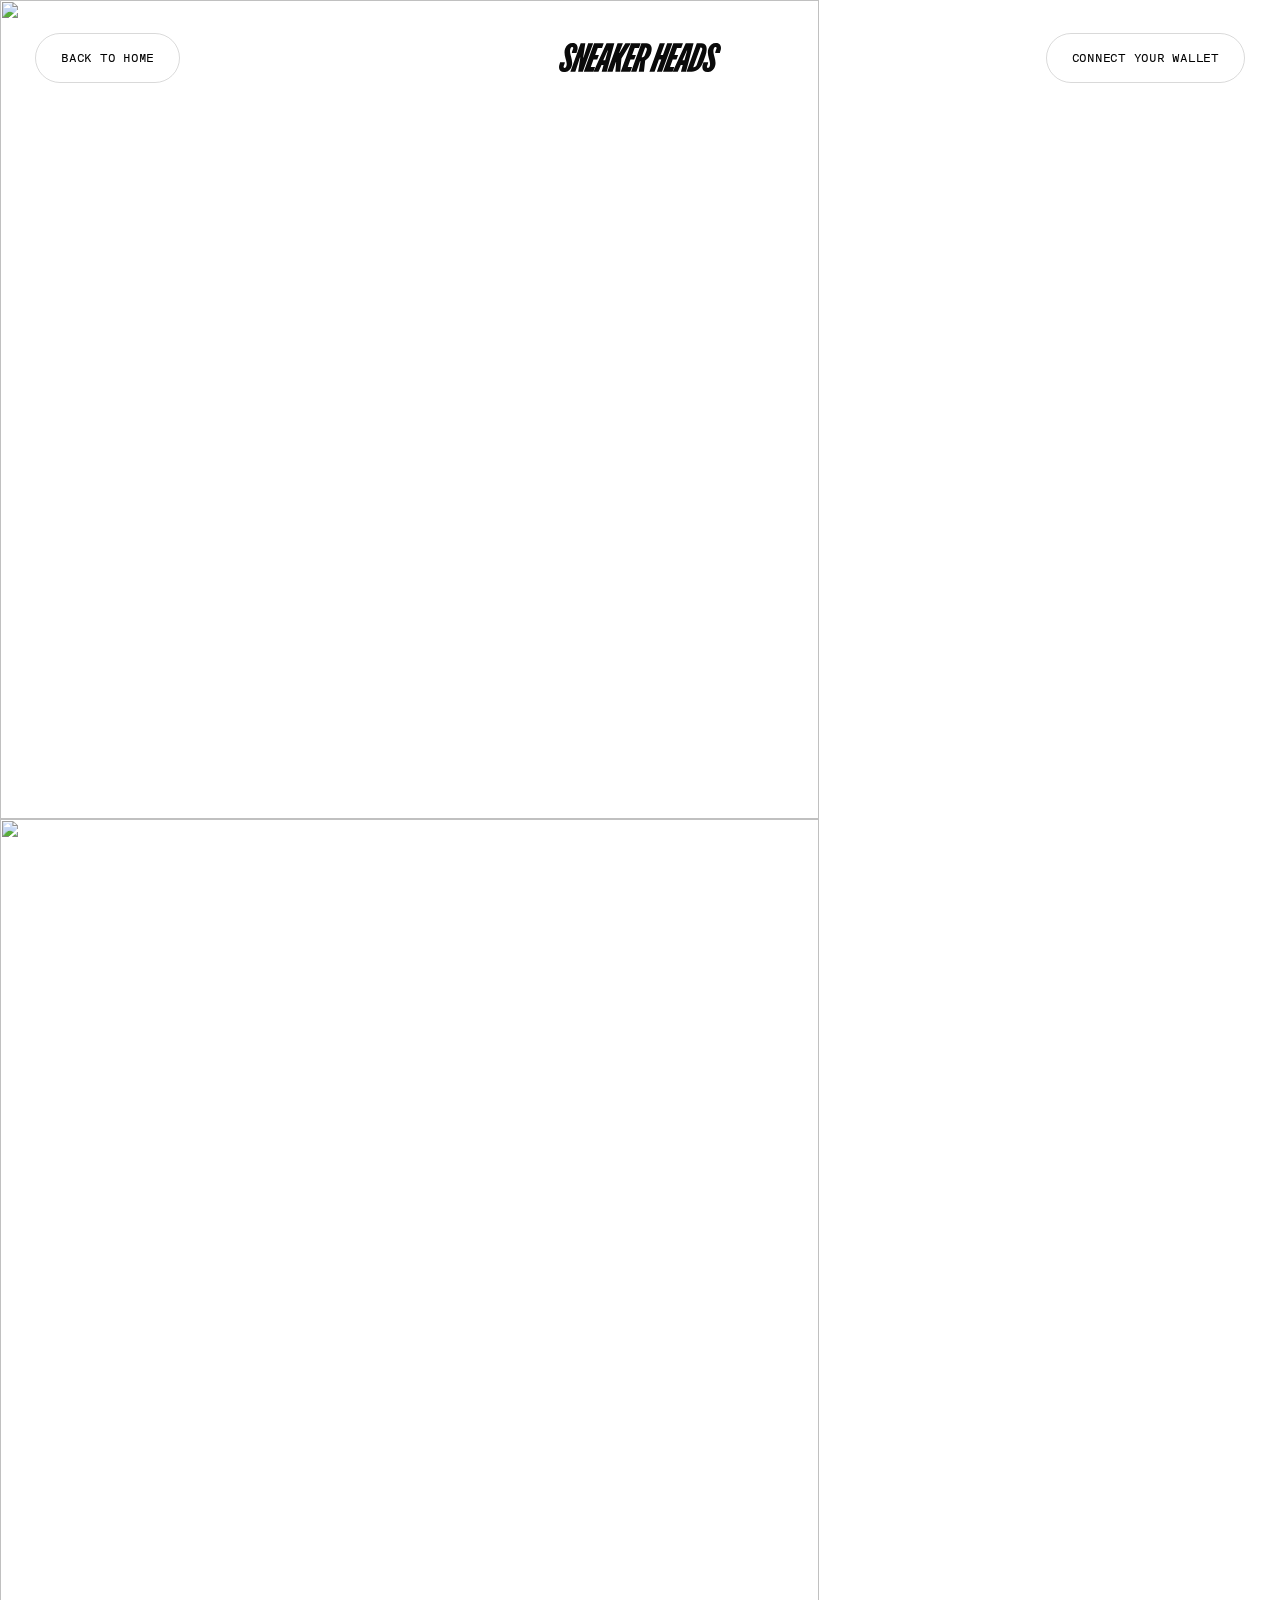
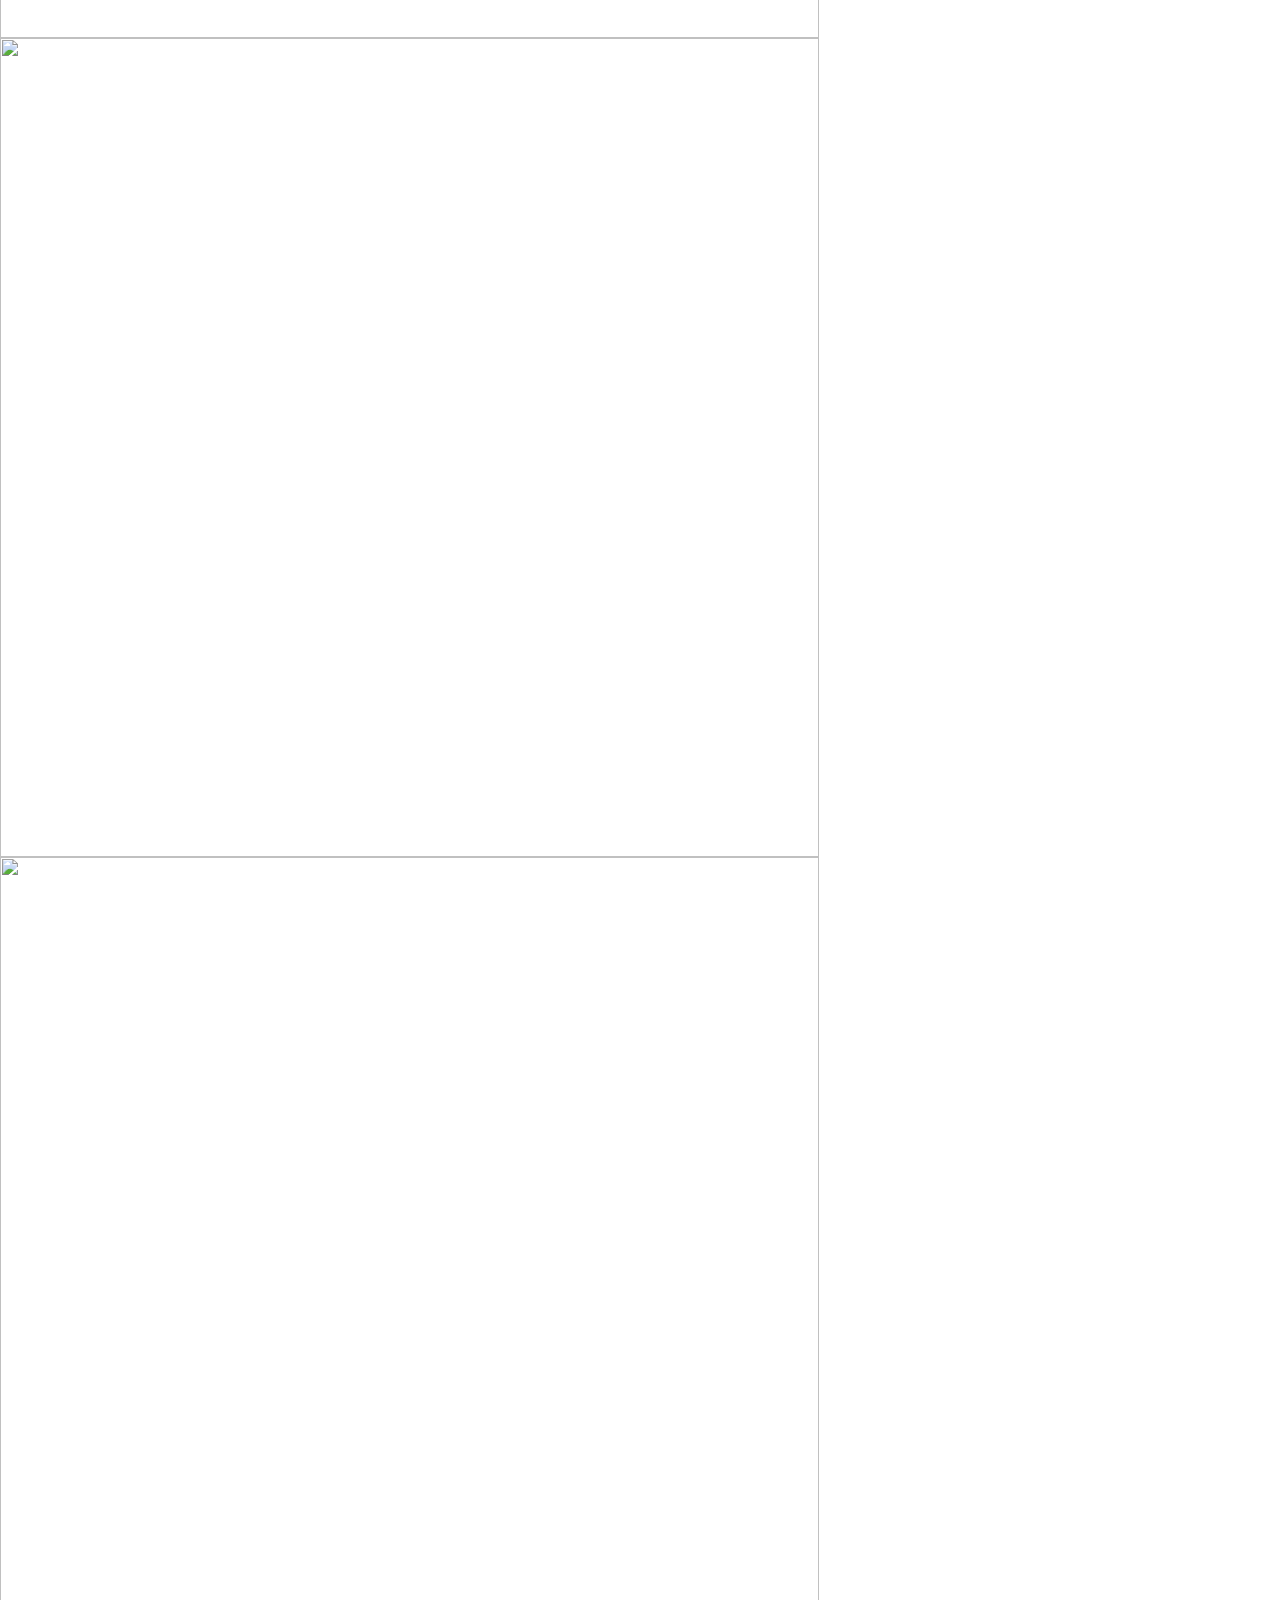
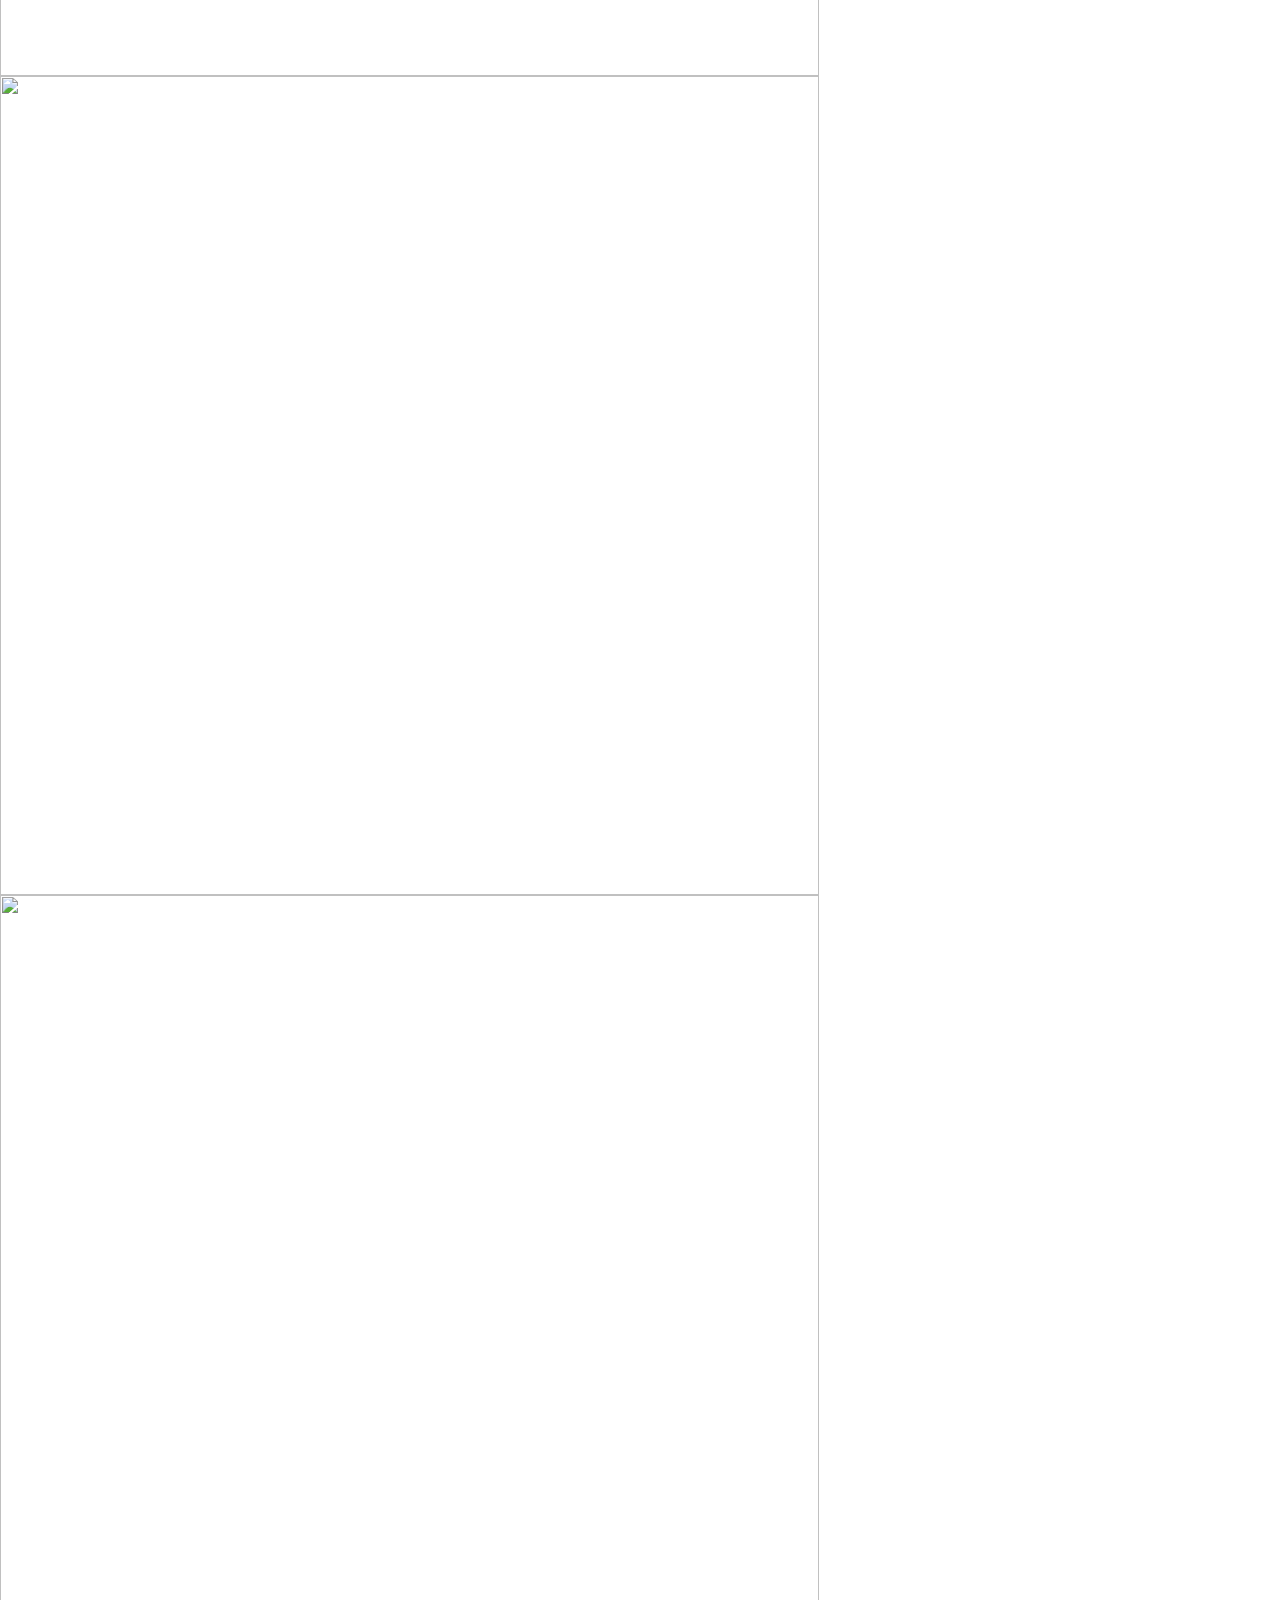
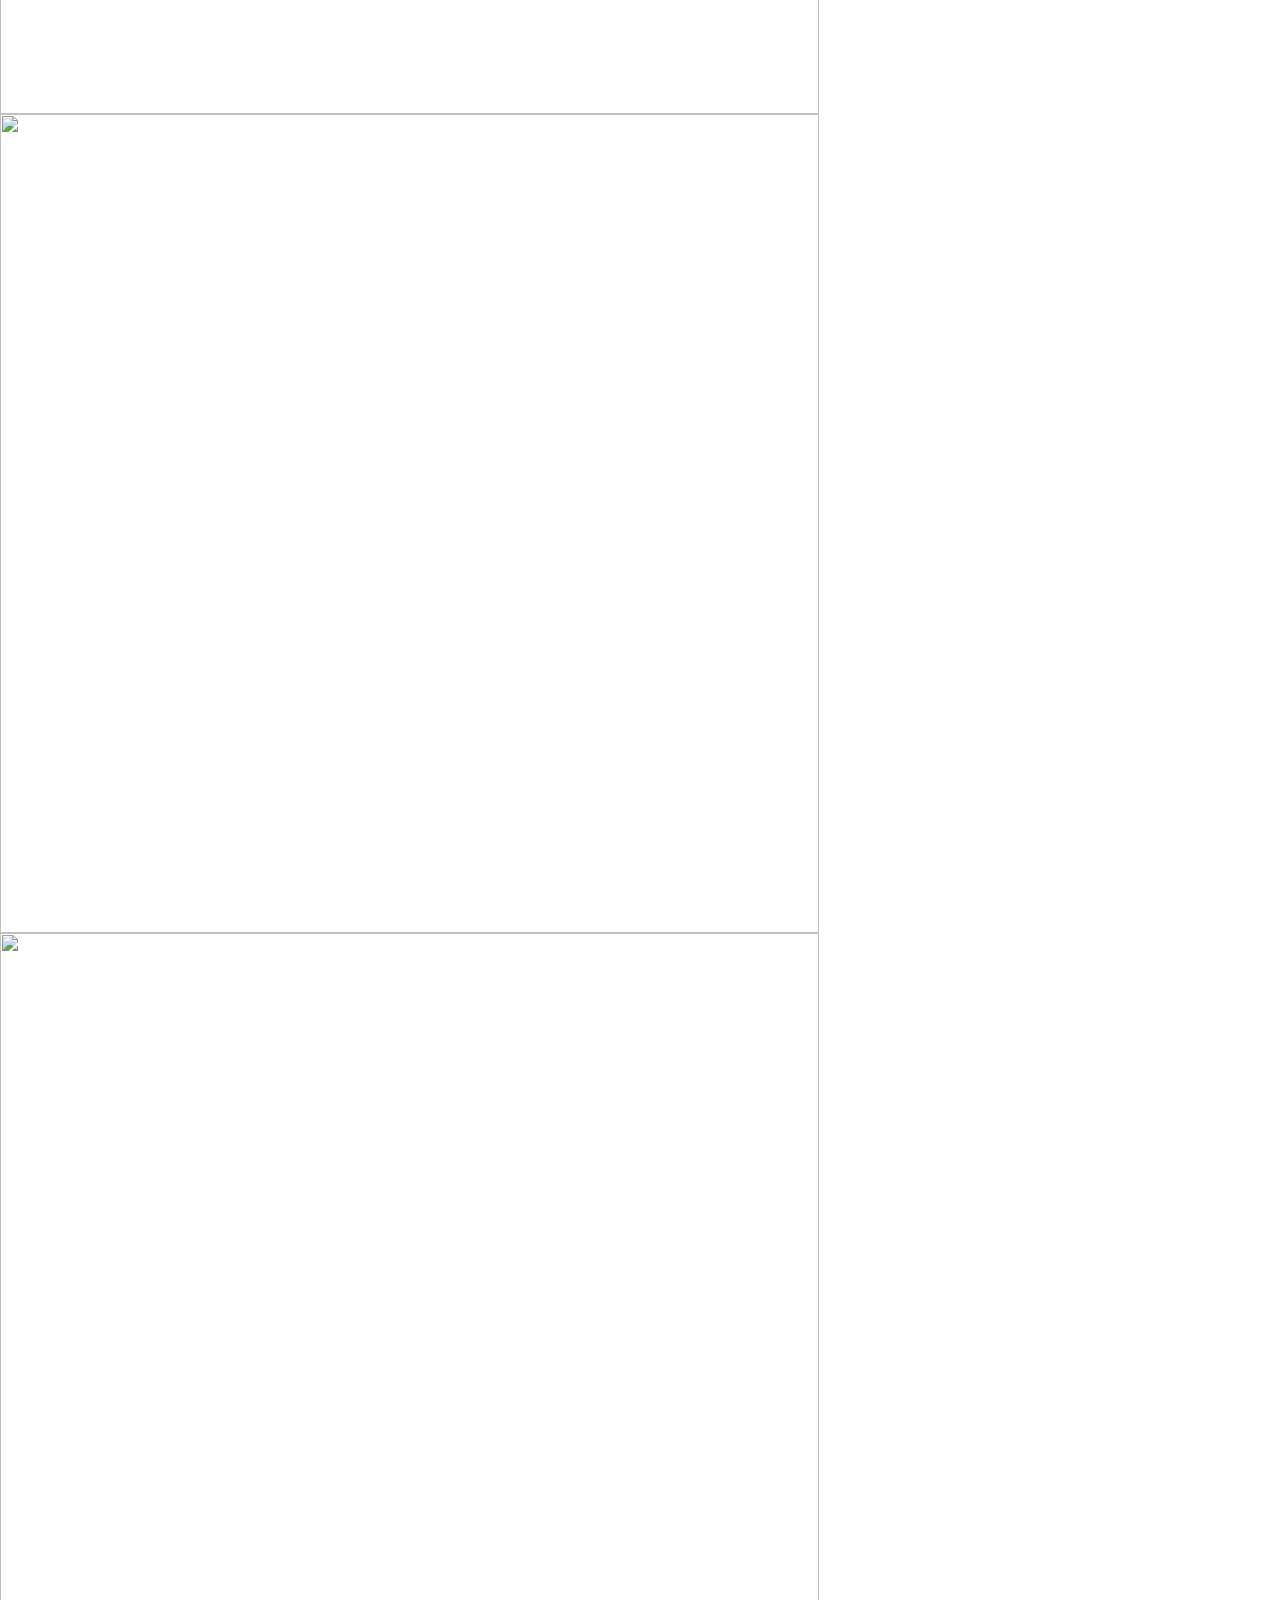
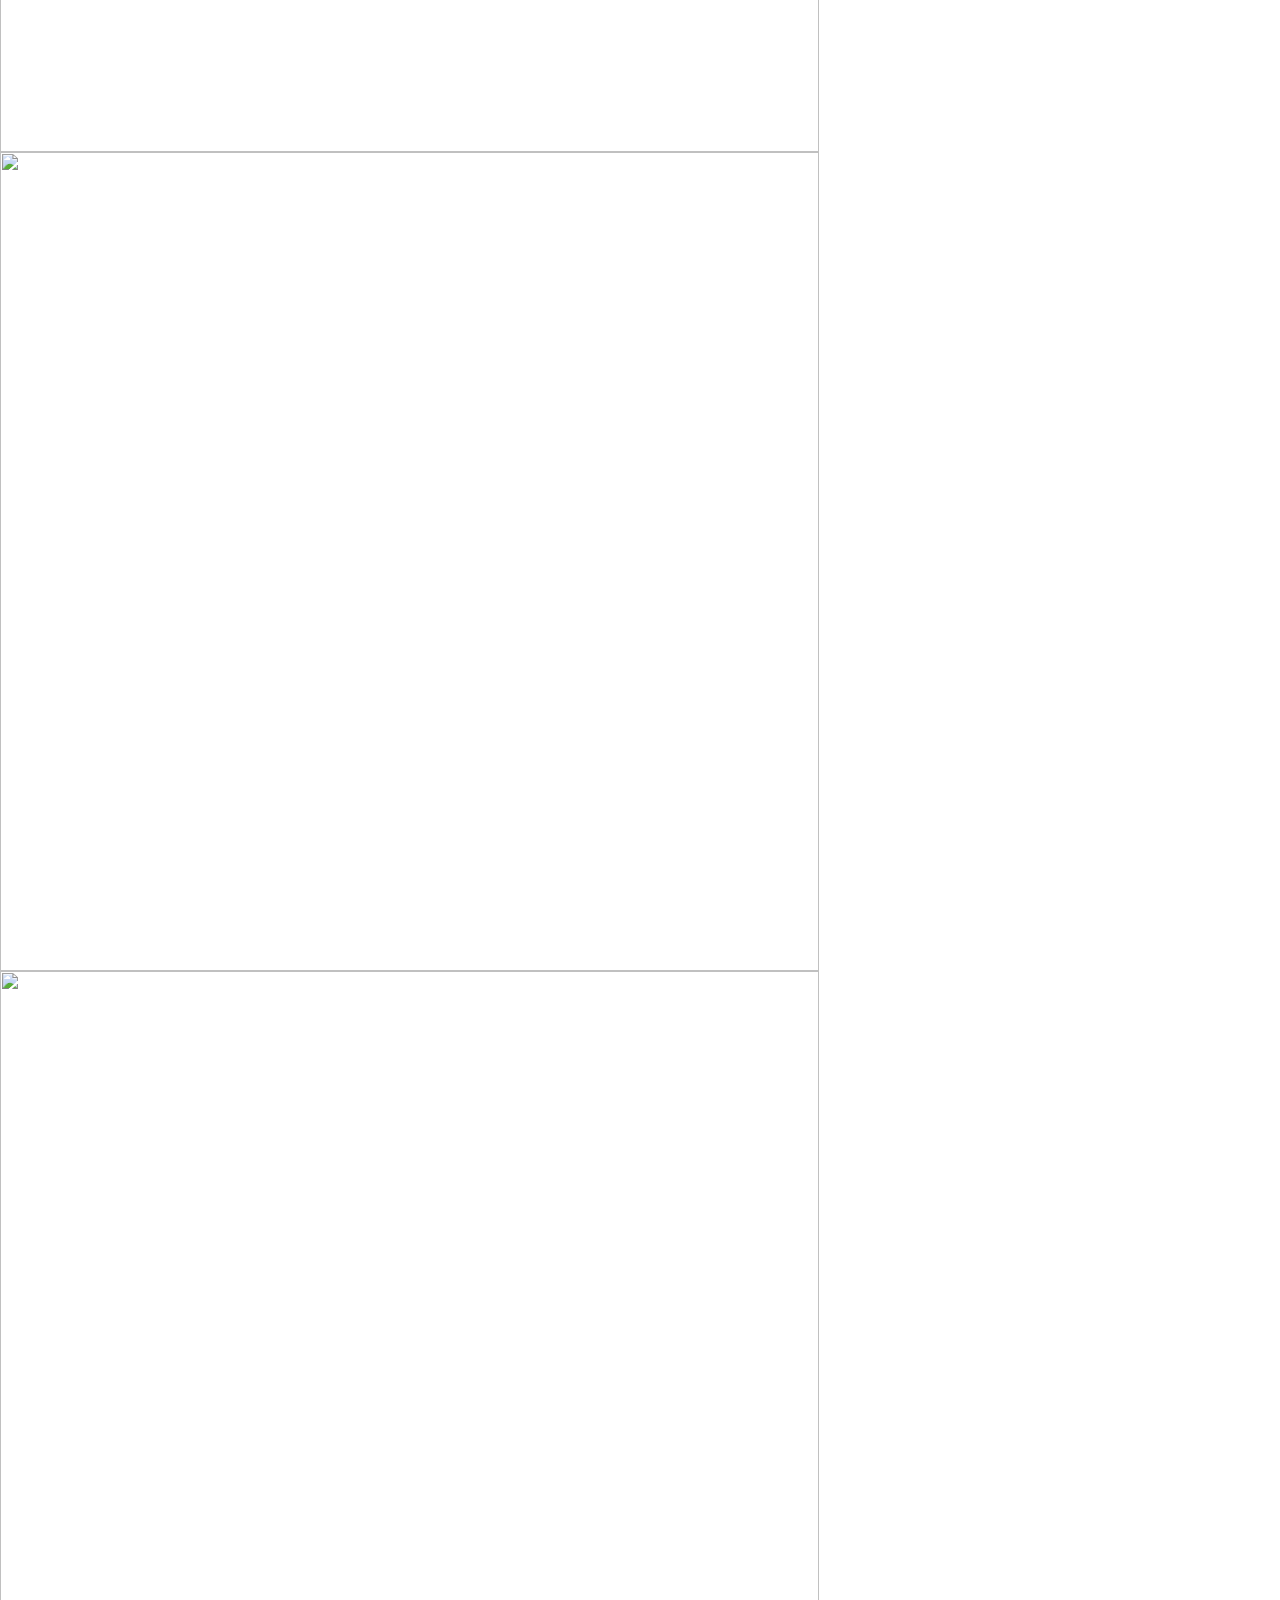
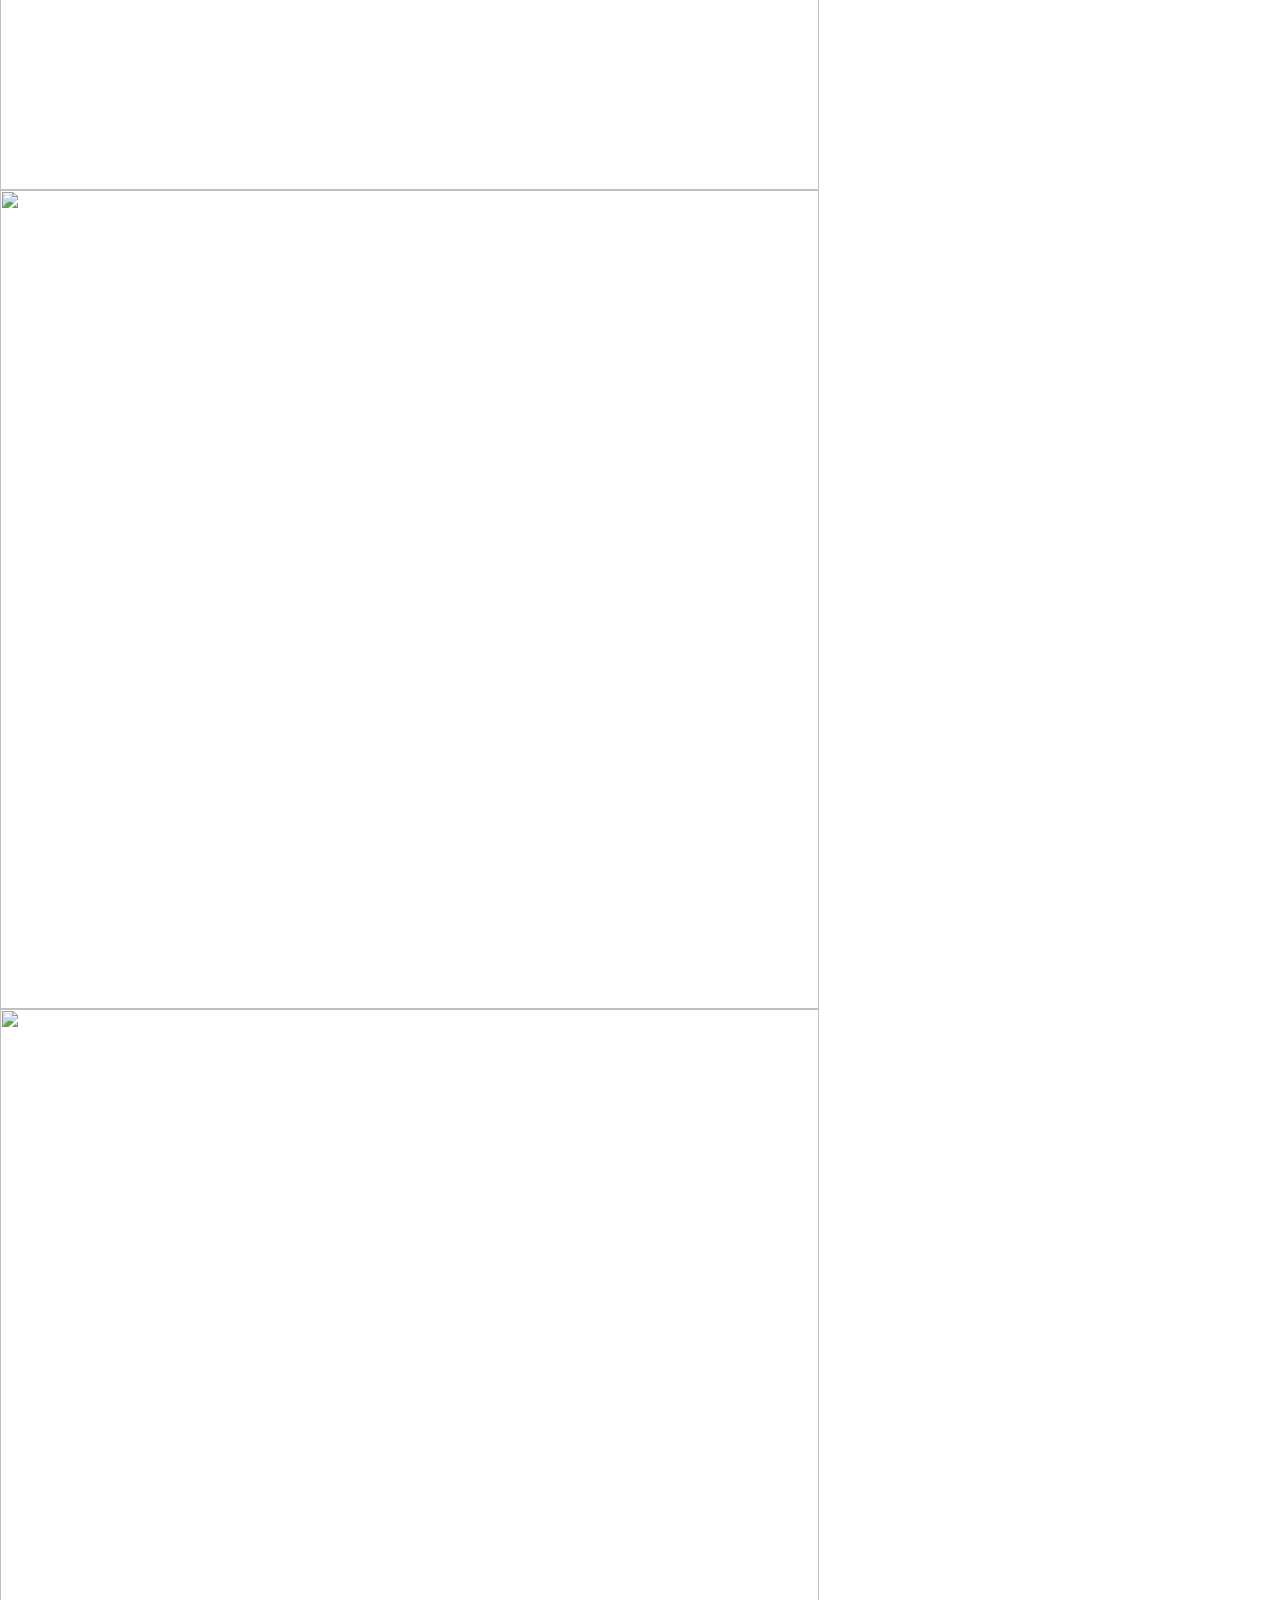
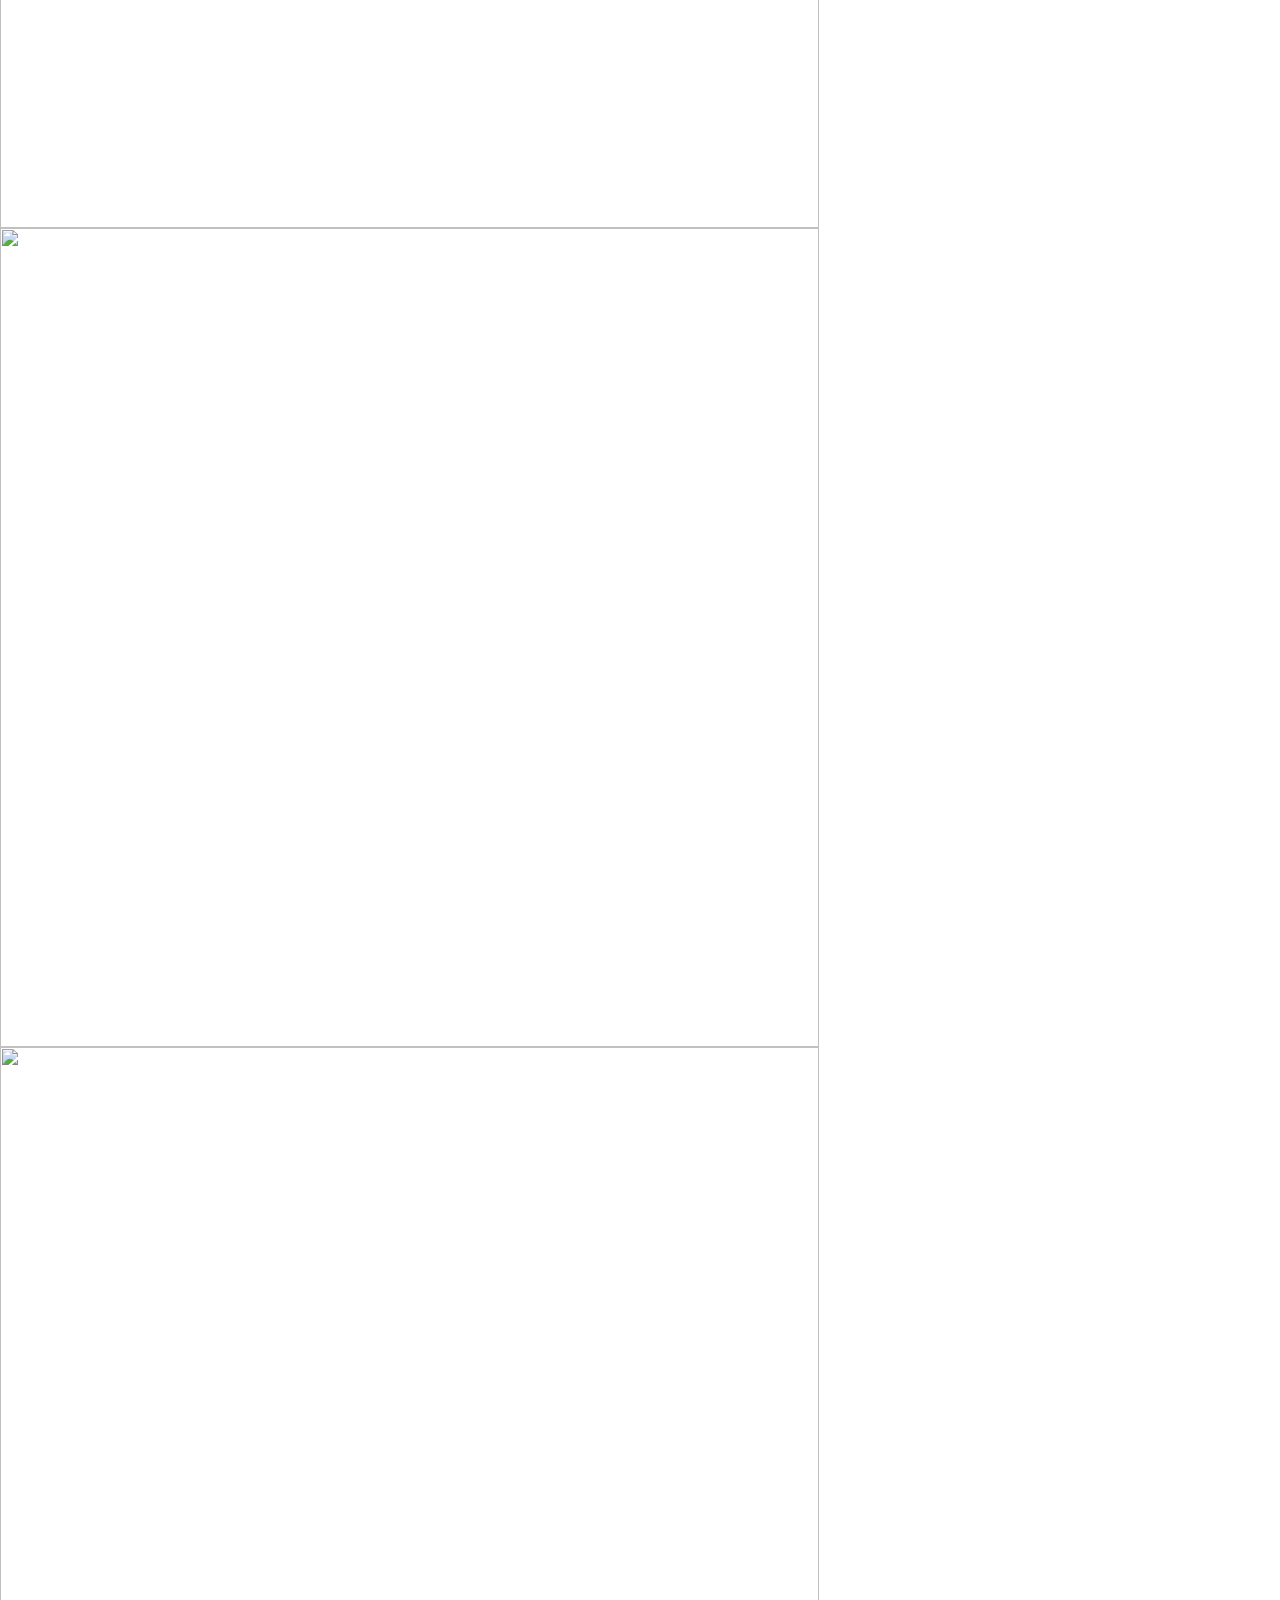
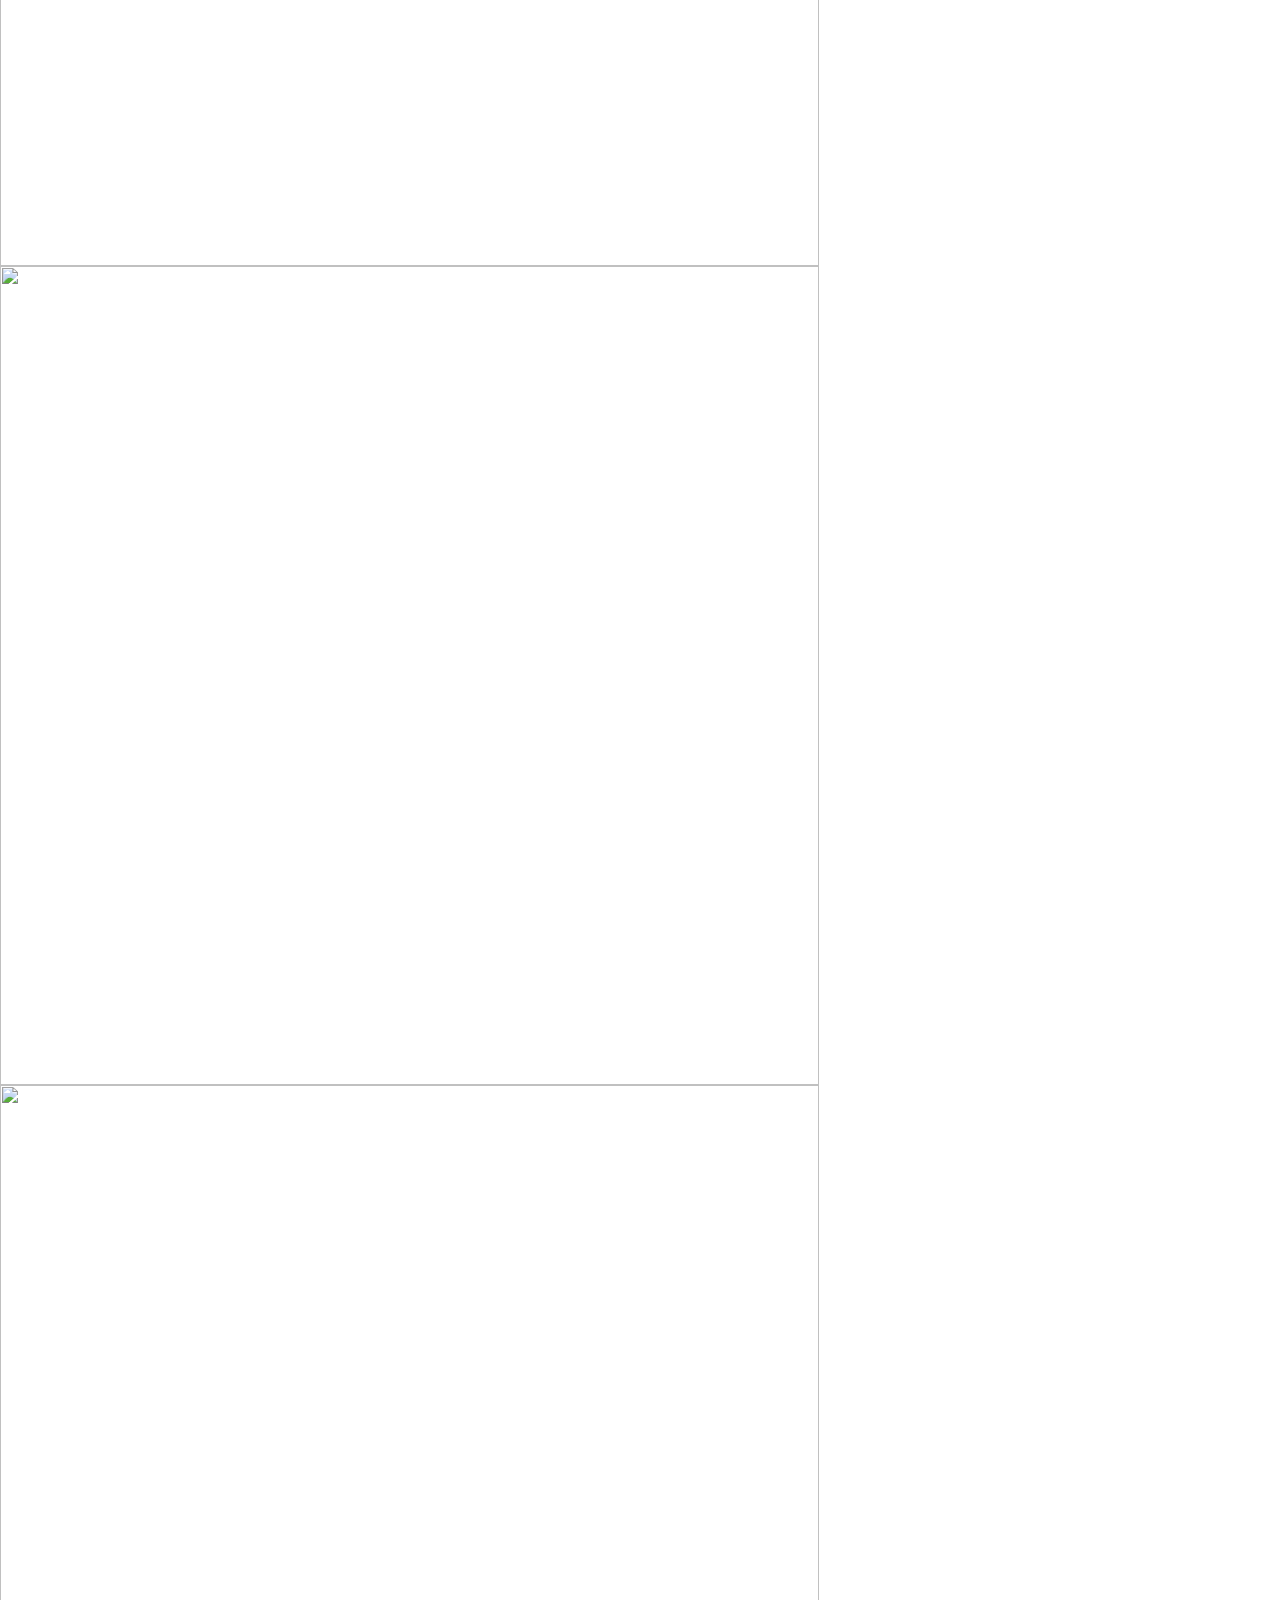
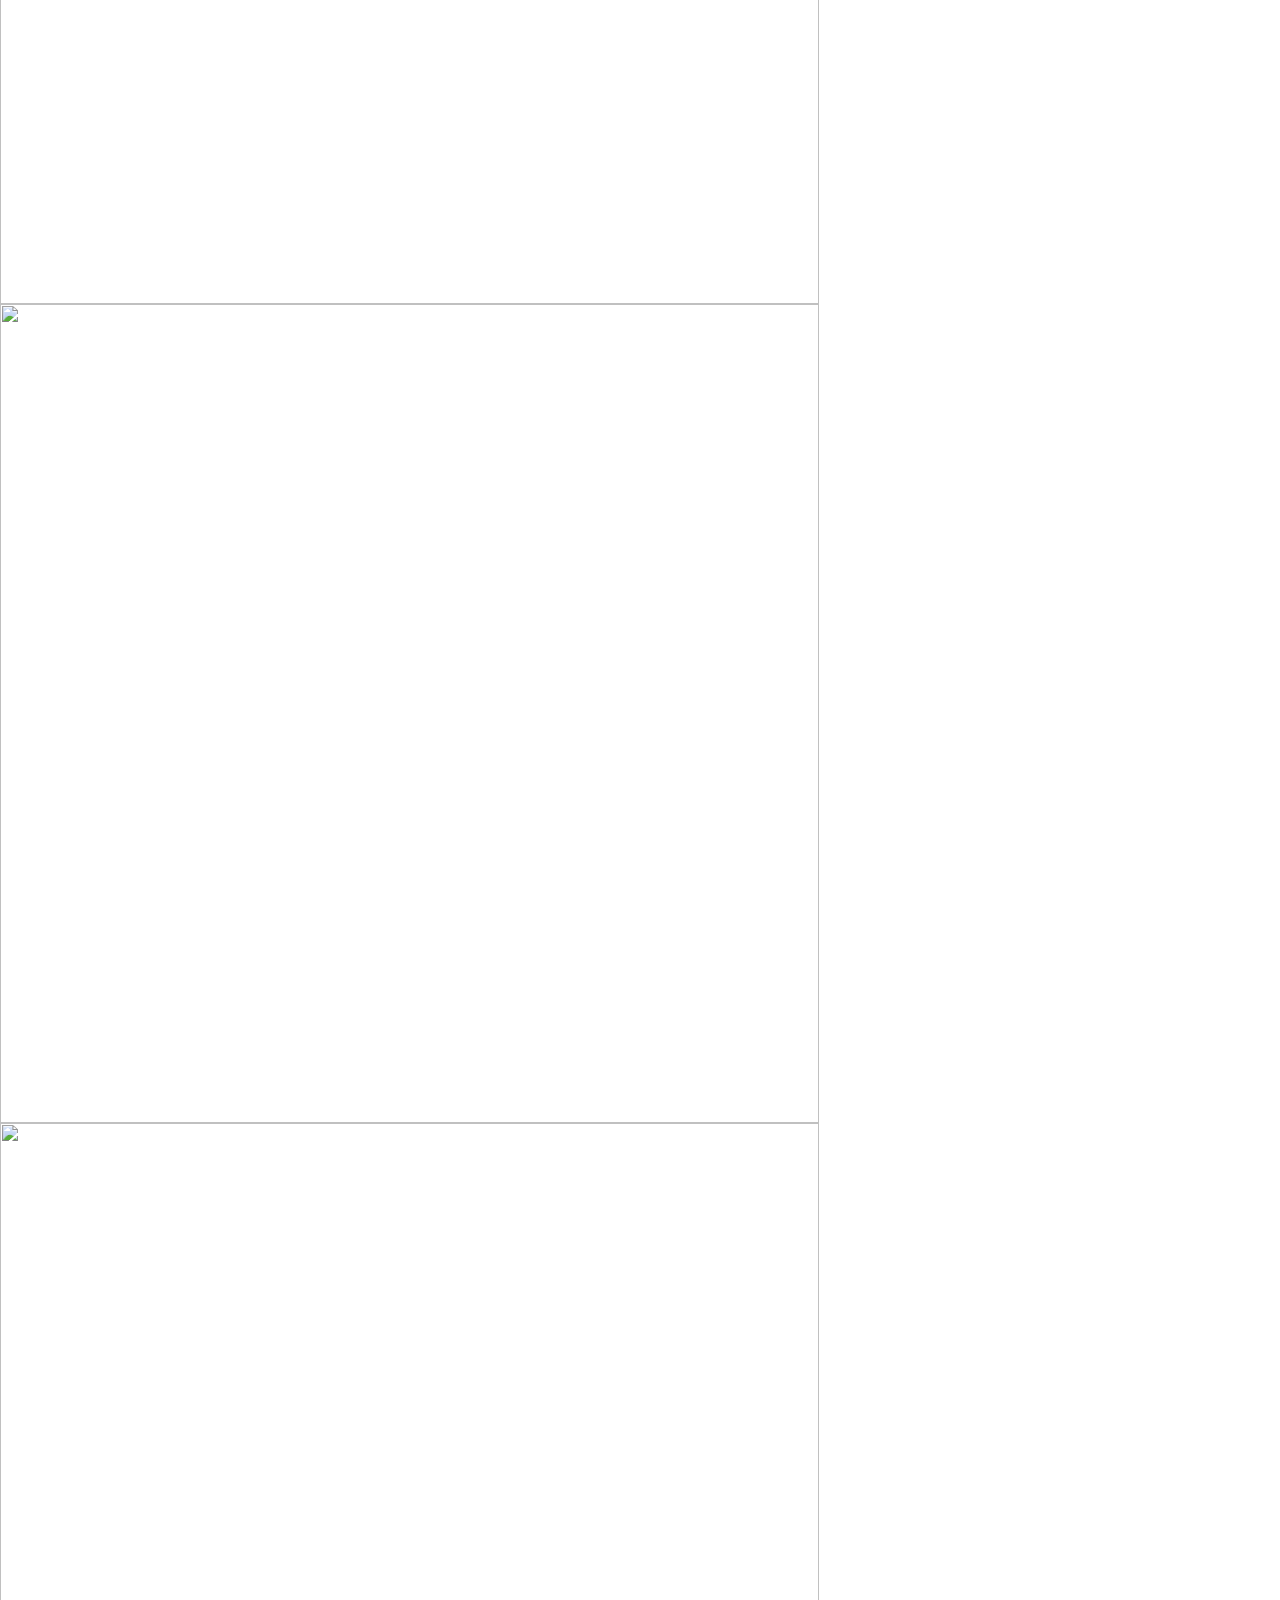
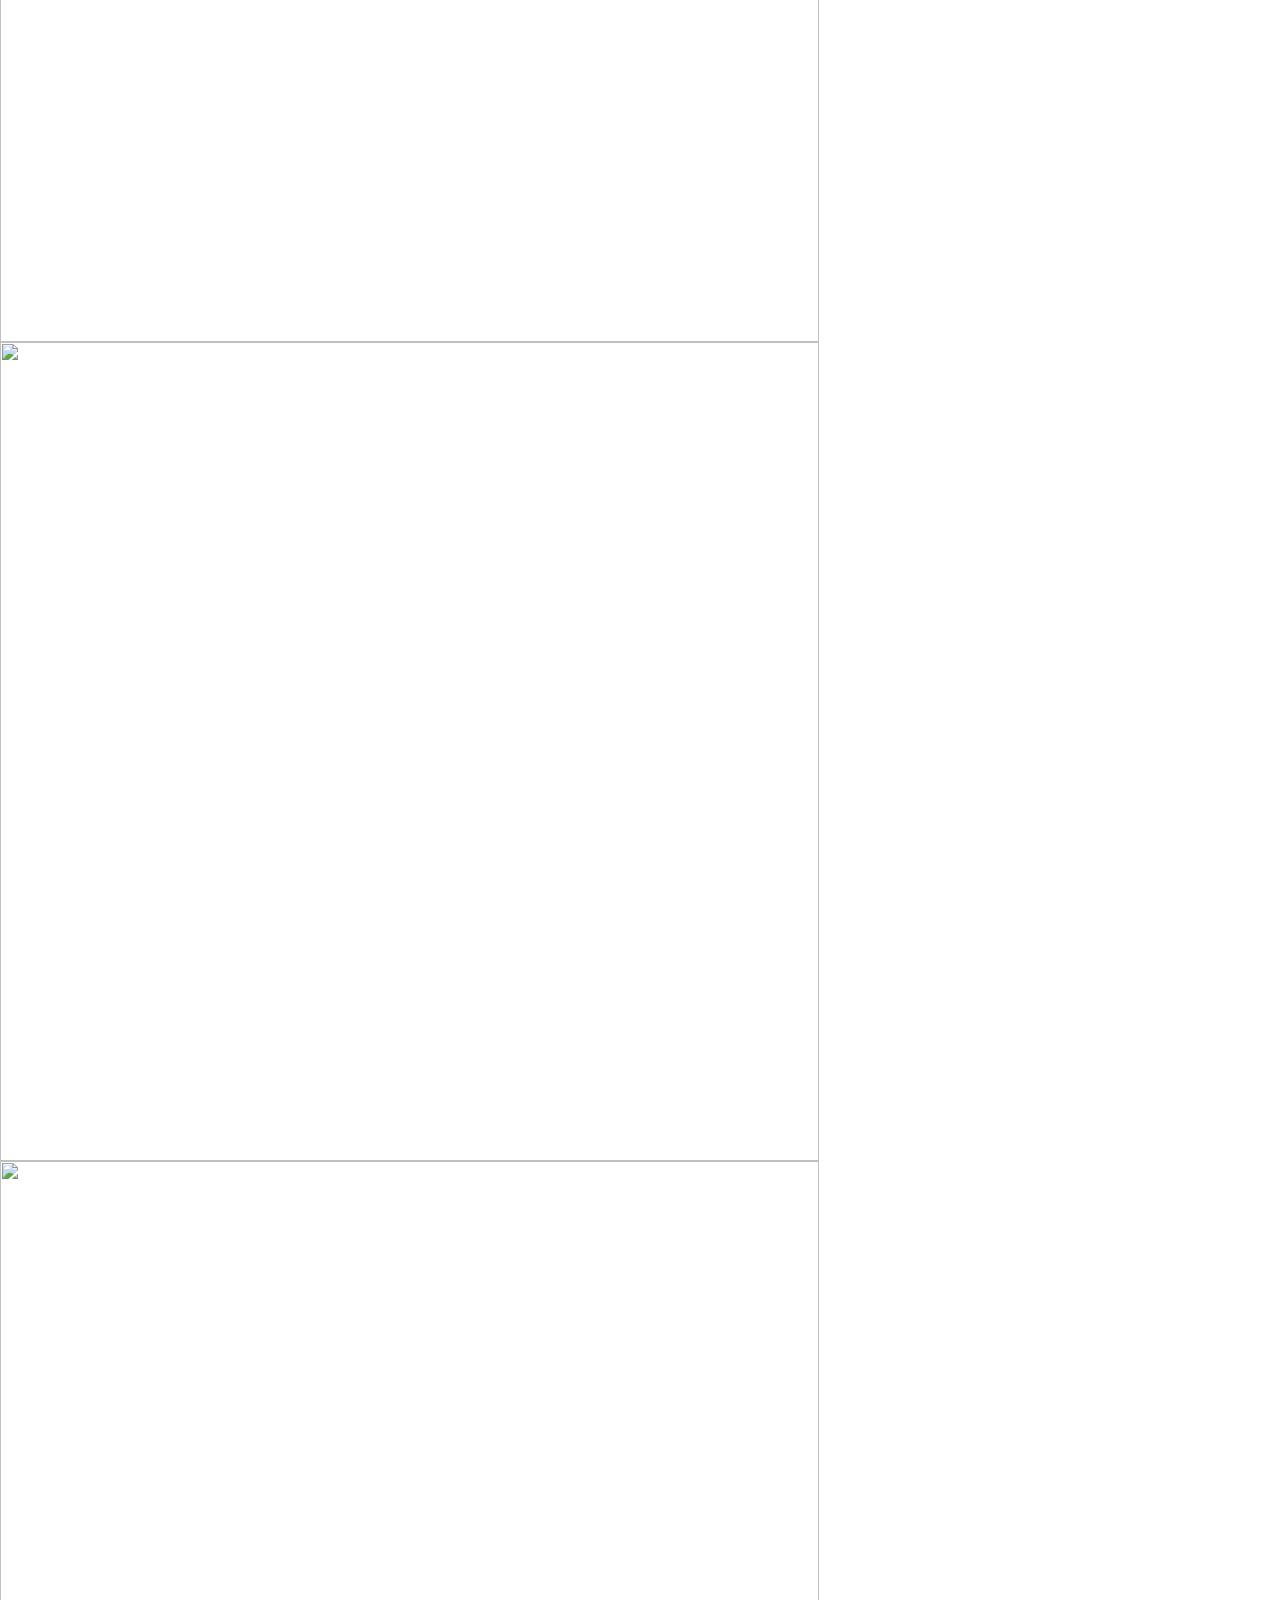
==== commit 43b330da: "Update index.htm" ====
--- a/index.htm
+++ b/index.htm
@@ -1,45 +1,341 @@
-<!doctype html>
-<html data-n-head-ssr lang="en" data-n-head="%7B%22lang%22:%7B%22ssr%22:%22en%22%7D%7D">
-  <head>
-    <title>Sneaker Heads</title><meta data-n-head="ssr" data-hid="charset" charset="utf-8"><meta data-n-head="ssr" data-hid="robots" name="robots" content="index, follow"><meta data-n-head="ssr" data-hid="viewport" name="viewport" content="width=device-width,initial-scale=1,viewport-fit=cover"><meta data-n-head="ssr" data-hid="description" name="description" content="5000 hand-drawn sneakerheads made by Ali Dawood. Bringing streetwear culture to web3."><meta data-n-head="ssr" data-hid="og:title" property="og:title" content="Sneaker Heads"><meta data-n-head="ssr" data-hid="og:description" property="og:description" content="5000 hand-drawn sneakerheads made by Ali Dawood. Bringing streetwear culture to web3."><meta data-n-head="ssr" data-hid="og:image" property="og:image" content="https://sneakerheads.xyz/share-fb.jpg"><meta data-n-head="ssr" data-hid="og:url" property="og:url" content="https://sneakerheads.xyz"><meta data-n-head="ssr" data-hid="twitter:card" name="twitter:card" content="summary_large_image"><meta data-n-head="ssr" data-hid="twitter:creator" name="twitter:creator" content="@sneakerheadsoff"><meta data-n-head="ssr" data-hid="twitter:title" name="twitter:title" content="Sneaker Heads"><meta data-n-head="ssr" data-hid="twitter:description" name="twitter:description" content="5000 hand-drawn sneakerheads made by Ali Dawood. Bringing streetwear culture to web3."><meta data-n-head="ssr" data-hid="twitter:image:src" name="twitter:image:src" content="https://sneakerheads.xyz/share-tw.jpg"><meta data-n-head="ssr" data-hid="mobile-web-app-capable" name="mobile-web-app-capable" content="yes"><meta data-n-head="ssr" data-hid="apple-mobile-web-app-capable" name="apple-mobile-web-app-capable" content="yes"><meta data-n-head="ssr" data-hid="apple-mobile-web-app-status-bar-style" name="apple-mobile-web-app-status-bar-style" content="black-translucent"><meta data-n-head="ssr" data-hid="apple-mobile-web-app-title" name="apple-mobile-web-app-title" content="sneakerheads"><meta data-n-head="ssr" data-hid="theme-color" name="theme-color" content="#ffffff"><meta data-n-head="ssr" data-hid="og:type" name="og:type" property="og:type" content="website"><meta data-n-head="ssr" data-hid="og:site_name" name="og:site_name" property="og:site_name" content="sneakerheads"><link data-n-head="ssr" rel="icon" type="image/x-icon" href="/favicon.ico"><link data-n-head="ssr" rel="apple-touch-icon" href="/icon.png"><link data-n-head="ssr" data-hid="shortcut-icon" rel="shortcut icon" href="/favicon.ico"><link data-n-head="ssr" rel="manifest" href="_nuxt/manifest.bee62b6a.json" data-hid="manifest" crossorigin="use-credentials"><link rel="preload" href="_nuxt/3ff7177.js" as="script"><link rel="preload" href="_nuxt/14156f7.js" as="script"><link rel="preload" href="_nuxt/css/6b6083c.css" as="style"><link rel="preload" href="_nuxt/3bcc98a.js" as="script"><link rel="preload" href="_nuxt/css/f6d2d14.css" as="style"><link rel="preload" href="_nuxt/e8b352e.js" as="script"><link rel="preload" href="_nuxt/css/d7f0143.css" as="style"><link rel="preload" href="_nuxt/b270a48.js" as="script"><link rel="stylesheet" href="_nuxt/css/6b6083c.css"><link rel="stylesheet" href="_nuxt/css/f6d2d14.css"><link rel="stylesheet" href="_nuxt/css/d7f0143.css"><link rel="preload" href="_nuxt/static/1655463245/state.js" as="script"><link rel="preload" href="_nuxt/static/1655463245/payload.js" as="script"><link rel="preload" href="_nuxt/static/1655463245/manifest.js" as="script">
-  </head>
-  <body>
-    <div data-server-rendered="true" id="__nuxt"><div id="__layout"><div><div><div class="page index" data-v-1cdbd74e><div class="live" data-v-7ce9c269 data-v-1cdbd74e><div data-v-7ce9c269><span data-v-7ce9c269>Check wallet</span> <span data-v-7ce9c269>Access now!</span></div> <div data-v-7ce9c269><svg width="18" height="11" viewBox="0 0 18 11" fill="none" xmlns="http://www.w3.org/2000/svg" data-v-7ce9c269><path fill-rule="evenodd" clip-rule="evenodd" d="M-6.09886e-07 5.5C-6.1697e-07 5.66205 0.067724 5.81747 0.188275 5.93206C0.308827 6.04665 0.47233 6.11103 0.642815 6.11103L15.8043 6.11103L11.7584 9.9556C11.6377 10.0703 11.5699 10.2259 11.5699 10.3882C11.5699 10.5505 11.6377 10.7061 11.7584 10.8208C11.8791 10.9355 12.0428 11 12.2135 11C12.3842 11 12.5479 10.9355 12.6686 10.8208L17.8111 5.93261C17.871 5.87585 17.9185 5.80842 17.9509 5.73419C17.9833 5.65995 18 5.58037 18 5.5C18 5.41963 17.9833 5.34005 17.9509 5.26582C17.9185 5.19158 17.871 5.12415 17.8111 5.06739L12.6686 0.179191C12.6089 0.12238 12.5379 0.0773158 12.4598 0.0465701C12.3817 0.0158244 12.298 -2.49241e-07 12.2135 -2.52936e-07C12.0428 -2.60397e-07 11.8791 0.0644566 11.7584 0.179191C11.6377 0.293925 11.5699 0.449538 11.5699 0.611797C11.5699 0.774056 11.6377 0.929669 11.7584 1.0444L15.8043 4.88898L0.642816 4.88897C0.47233 4.88897 0.308827 4.95335 0.188275 5.06794C0.067724 5.18253 -6.02802e-07 5.33795 -6.09886e-07 5.5Z" fill="black" data-v-7ce9c269></path></svg></div></div> <!----> <!----> <div class="bounding" data-v-1cdbd74e><section data-section="" class="head" data-v-d8393d50 data-v-1cdbd74e><div class="head__banner" data-v-d8393d50><div class="head__banner__marquee" data-v-d8393d50><span data-v-d8393d50> MINTING 18TH JUNE - ONLY ON SNEAKERHEADS.XYZ - MINTING 18TH JUNE - ONLY ON SNEAKERHEADS.XYZ - MINTING 18TH JUNE - ONLY ON SNEAKERHEADS.XYZ - MINTING 18TH JUNE - ONLY ON SNEAKERHEADS.XYZ - MINTING 18TH JUNE - ONLY ON SNEAKERHEADS.XYZ - MINTING 18TH JUNE - ONLY ON SNEAKERHEADS.XYZ - MINTING 18TH JUNE - ONLY ON SNEAKERHEADS.XYZ - MINTING 18TH JUNE - ONLY ON SNEAKERHEADS.XYZ - MINTING 18TH JUNE - ONLY ON SNEAKERHEADS.XYZ - MINTING 18TH JUNE - ONLY ON SNEAKERHEADS.XYZ - </span></div> <div class="head__banner__marquee" data-v-d8393d50><span data-v-d8393d50> MINTING 18TH JUNE - ONLY ON SNEAKERHEADS.XYZ - MINTING 18TH JUNE - ONLY ON SNEAKERHEADS.XYZ - MINTING 18TH JUNE - ONLY ON SNEAKERHEADS.XYZ - MINTING 18TH JUNE - ONLY ON SNEAKERHEADS.XYZ - MINTING 18TH JUNE - ONLY ON SNEAKERHEADS.XYZ - MINTING 18TH JUNE - ONLY ON SNEAKERHEADS.XYZ - MINTING 18TH JUNE - ONLY ON SNEAKERHEADS.XYZ - MINTING 18TH JUNE - ONLY ON SNEAKERHEADS.XYZ - MINTING 18TH JUNE - ONLY ON SNEAKERHEADS.XYZ - MINTING 18TH JUNE - ONLY ON SNEAKERHEADS.XYZ - </span></div></div> <div class="head__logo" data-v-d8393d50><svg width="1370" height="256" viewBox="0 0 1370 256" fill="none" xmlns="http://www.w3.org/2000/svg" data-v-d8393d50><path d="M0.71875 166.5V169.609C2.2733 174.273 2.5842 179.558 2.5842 187.02C2.5842 230.547 21.8606 255.109 59.7915 255.109C93.6806 255.109 115.133 230.858 115.133 192.927C115.133 162.458 103.63 141.005 82.1769 113.956L72.8497 102.142C59.1697 84.7309 49.5315 71.6727 49.5315 53.3291C49.5315 40.8927 54.8169 35.9182 61.6569 35.9182C68.186 35.9182 72.8497 40.8927 72.8497 50.8418V71.6727C72.8497 77.58 73.4715 82.2436 74.7151 85.6636H116.688V82.5546C115.133 77.58 114.822 71.9837 114.822 64.5218C114.822 25.0364 95.2351 0.163635 59.4806 0.163635C24.3478 0.163635 2.89511 25.0364 2.89511 60.7909C2.89511 88.1509 11.6006 106.495 32.7424 134.165L41.7588 145.98C55.4388 164.013 68.4969 182.356 68.4969 202.255C68.4969 213.136 64.1442 219.355 56.6824 219.355C49.5315 219.355 45.1788 213.136 45.1788 203.498V180.491C45.1788 175.205 44.8678 169.609 43.3133 166.5H0.71875Z" fill="white" data-v-d8393d50></path> <path d="M121.506 3.27272V252H165.033L160.369 127.636H163.478L189.906 252H230.324V3.27272H186.797L191.46 127.636H188.351L161.924 3.27272H121.506Z" fill="white" data-v-d8393d50></path> <path d="M239.322 3.27272V252H323.267V211.582H285.958V146.291H318.604V105.873H285.958V43.6909H323.267V3.27272H239.322Z" fill="white" data-v-d8393d50></path> <path d="M348.406 3.27272L325.088 248.891V252H368.615L373.901 192.927H391.312L396.597 252H440.124V248.891L416.806 3.27272H348.406ZM374.212 152.509L381.052 67.0091H384.161L391.001 152.509H374.212Z" fill="white" data-v-d8393d50></path> <path d="M444.562 252H491.198L489.022 167.433H492.131L512.962 252H558.044V248.891L528.508 127.636V124.527L556.489 6.38181V3.27272H512.962L492.131 86.2855H489.022L491.198 3.27272H444.562V252Z" fill="white" data-v-d8393d50></path> <path d="M560.709 3.27272V252H644.654V211.582H607.345V146.291H639.99V105.873H607.345V43.6909H644.654V3.27272H560.709Z" fill="white" data-v-d8393d50></path> <path d="M651.138 3.27272V252H697.774L695.598 157.484H700.262L717.984 252H763.065V248.891L739.747 144.115C756.847 127.325 766.174 109.915 766.174 78.8236C766.174 30.6327 736.327 3.27272 697.153 3.27272H651.138ZM697.774 40.5818H699.329C710.211 40.5818 719.538 48.9764 719.538 65.4545V99.6545C719.538 116.133 710.211 124.527 699.329 124.527H697.774V40.5818Z" fill="white" data-v-d8393d50></path> <path d="M811.624 3.27272V252H856.706V146.291H876.915V252H921.997V3.27272H876.915V105.873H856.706V3.27272H811.624Z" fill="white" data-v-d8393d50></path> <path d="M931.111 3.27272V252H1015.06V211.582H977.747V146.291H1010.39V105.873H977.747V43.6909H1015.06V3.27272H931.111Z" fill="white" data-v-d8393d50></path> <path d="M1040.19 3.27272L1016.88 248.891V252H1060.4L1065.69 192.927H1083.1L1088.39 252H1131.91V248.891L1108.59 3.27272H1040.19ZM1066 152.509L1072.84 67.0091H1075.95L1082.79 152.509H1066Z" fill="white" data-v-d8393d50></path> <path d="M1136.35 3.27272V252H1179.88C1224.96 252 1251.39 222.464 1251.39 149.4V105.873C1251.39 32.8091 1224.96 3.27272 1179.88 3.27272H1136.35ZM1181.43 40.5818H1186.1C1198.22 40.5818 1204.75 49.2873 1204.75 62.6564V191.062C1204.75 204.431 1198.22 213.136 1186.1 213.136H1181.43V40.5818Z" fill="white" data-v-d8393d50></path> <path d="M1253.53 166.5V169.609C1255.09 174.273 1255.4 179.558 1255.4 187.02C1255.4 230.547 1274.68 255.109 1312.61 255.109C1346.5 255.109 1367.95 230.858 1367.95 192.927C1367.95 162.458 1356.45 141.005 1334.99 113.956L1325.67 102.142C1311.99 84.7309 1302.35 71.6727 1302.35 53.3291C1302.35 40.8927 1307.63 35.9182 1314.47 35.9182C1321 35.9182 1325.67 40.8927 1325.67 50.8418V71.6727C1325.67 77.58 1326.29 82.2436 1327.53 85.6636H1369.5V82.5546C1367.95 77.58 1367.64 71.9837 1367.64 64.5218C1367.64 25.0364 1348.05 0.163635 1312.3 0.163635C1277.16 0.163635 1255.71 25.0364 1255.71 60.7909C1255.71 88.1509 1264.42 106.495 1285.56 134.165L1294.57 145.98C1308.25 164.013 1321.31 182.356 1321.31 202.255C1321.31 213.136 1316.96 219.355 1309.5 219.355C1302.35 219.355 1297.99 213.136 1297.99 203.498V180.491C1297.99 175.205 1297.68 169.609 1296.13 166.5H1253.53Z" fill="white" data-v-d8393d50></path></svg></div> <div class="head__image" data-v-d8393d50><div class="head__aspect" data-v-d8393d50><img alt data-v-d8393d50></div></div> <div class="head__gradient" data-v-d8393d50></div></section> <section data-section="" class="intro" data-v-1cdbd74e><div><h1><div class="line"><span data-in-view class="line__animation" style="--delay:0.25s">
-          5,000 hand-drawn sneakerheads
-        </span></div> <div class="line"><span data-in-view class="line__animation" style="--delay:0.35s">
-          made by <span>ali dawood</span>. Bringing
-        </span></div> <div class="line"><span data-in-view class="line__animation" style="--delay:0.45s">
-          streetwear culture to web3.
-        </span></div></h1></div></section> <section data-section="" class="assets" data-v-1cdbd74e><div class="assets__row --normal"><div class="assets__row__marquee"><div class="assets__item"><picture><source type="image/webp" srcset="_nuxt/image/2ddd71.webp 320w, _nuxt/image/c3d862.webp 640w, _nuxt/image/f690fb.webp 768w, _nuxt/image/348fae.webp 1024w, _nuxt/image/09ffe1.webp 1280w, _nuxt/image/865d01.webp 1536w, _nuxt/image/ea4b1e.webp 2536w" sizes="(max-width: 320px) 320px, (max-width: 640px) 640px, (max-width: 768px) 768px, (max-width: 1024px) 1024px, (max-width: 1280px) 1280px, (max-width: 1536px) 1536px, 2536px"> <img src="_nuxt/image/54f3b5.jpeg" srcset="_nuxt/image/db2ac8.jpeg 320w, _nuxt/image/bc7957.jpeg 640w, _nuxt/image/639573.jpeg 768w, _nuxt/image/eb5f02.jpeg 1024w, _nuxt/image/fd9f35.jpeg 1280w, _nuxt/image/fd1213.jpeg 1536w, _nuxt/image/54f3b5.jpeg 2536w" sizes="(max-width: 320px) 320px, (max-width: 640px) 640px, (max-width: 768px) 768px, (max-width: 1024px) 1024px, (max-width: 1280px) 1280px, (max-width: 1536px) 1536px, 2536px" width="819" height="1024" alt=""></picture></div><div class="assets__item"><picture><source type="image/webp" srcset="_nuxt/image/90bdac.webp 320w, _nuxt/image/bcbf4a.webp 640w, _nuxt/image/308f64.webp 768w, _nuxt/image/4267e2.webp 1024w, _nuxt/image/300a24.webp 1280w, _nuxt/image/ca3f5c.webp 1536w, _nuxt/image/689e95.webp 2536w" sizes="(max-width: 320px) 320px, (max-width: 640px) 640px, (max-width: 768px) 768px, (max-width: 1024px) 1024px, (max-width: 1280px) 1280px, (max-width: 1536px) 1536px, 2536px"> <img src="_nuxt/image/1b77c9.jpeg" srcset="_nuxt/image/5e8bf5.jpeg 320w, _nuxt/image/eeb1ea.jpeg 640w, _nuxt/image/cd59e6.jpeg 768w, _nuxt/image/f7e740.jpeg 1024w, _nuxt/image/615bab.jpeg 1280w, _nuxt/image/50cf4b.jpeg 1536w, _nuxt/image/1b77c9.jpeg 2536w" sizes="(max-width: 320px) 320px, (max-width: 640px) 640px, (max-width: 768px) 768px, (max-width: 1024px) 1024px, (max-width: 1280px) 1280px, (max-width: 1536px) 1536px, 2536px" width="819" height="1024" alt=""></picture></div><div class="assets__item"><picture><source type="image/webp" srcset="_nuxt/image/c815e3.webp 320w, _nuxt/image/e6d593.webp 640w, _nuxt/image/05b173.webp 768w, _nuxt/image/ebfa9e.webp 1024w, _nuxt/image/2673ff.webp 1280w, _nuxt/image/04ebfe.webp 1536w, _nuxt/image/f13150.webp 2536w" sizes="(max-width: 320px) 320px, (max-width: 640px) 640px, (max-width: 768px) 768px, (max-width: 1024px) 1024px, (max-width: 1280px) 1280px, (max-width: 1536px) 1536px, 2536px"> <img src="_nuxt/image/4752fc.jpeg" srcset="_nuxt/image/44477c.jpeg 320w, _nuxt/image/7a4af9.jpeg 640w, _nuxt/image/ec589b.jpeg 768w, _nuxt/image/4d5168.jpeg 1024w, _nuxt/image/3fcf45.jpeg 1280w, _nuxt/image/09bd77.jpeg 1536w, _nuxt/image/4752fc.jpeg 2536w" sizes="(max-width: 320px) 320px, (max-width: 640px) 640px, (max-width: 768px) 768px, (max-width: 1024px) 1024px, (max-width: 1280px) 1280px, (max-width: 1536px) 1536px, 2536px" width="819" height="1024" alt=""></picture></div><div class="assets__item"><picture><source type="image/webp" srcset="_nuxt/image/5e8be3.webp 320w, _nuxt/image/6e80b8.webp 640w, _nuxt/image/18314c.webp 768w, _nuxt/image/a9ef6e.webp 1024w, _nuxt/image/7d9ded.webp 1280w, _nuxt/image/ad1fa2.webp 1536w, _nuxt/image/24a8f0.webp 2536w" sizes="(max-width: 320px) 320px, (max-width: 640px) 640px, (max-width: 768px) 768px, (max-width: 1024px) 1024px, (max-width: 1280px) 1280px, (max-width: 1536px) 1536px, 2536px"> <img src="_nuxt/image/ce7bd5.jpeg" srcset="_nuxt/image/02ef70.jpeg 320w, _nuxt/image/42f50e.jpeg 640w, _nuxt/image/a7cfdb.jpeg 768w, _nuxt/image/e2be2e.jpeg 1024w, _nuxt/image/3b9b59.jpeg 1280w, _nuxt/image/91b1c6.jpeg 1536w, _nuxt/image/ce7bd5.jpeg 2536w" sizes="(max-width: 320px) 320px, (max-width: 640px) 640px, (max-width: 768px) 768px, (max-width: 1024px) 1024px, (max-width: 1280px) 1280px, (max-width: 1536px) 1536px, 2536px" width="819" height="1024" alt=""></picture></div></div><div class="assets__row__marquee"><div class="assets__item"><picture><source type="image/webp" srcset="_nuxt/image/2ddd71.webp 320w, _nuxt/image/c3d862.webp 640w, _nuxt/image/f690fb.webp 768w, _nuxt/image/348fae.webp 1024w, _nuxt/image/09ffe1.webp 1280w, _nuxt/image/865d01.webp 1536w, _nuxt/image/ea4b1e.webp 2536w" sizes="(max-width: 320px) 320px, (max-width: 640px) 640px, (max-width: 768px) 768px, (max-width: 1024px) 1024px, (max-width: 1280px) 1280px, (max-width: 1536px) 1536px, 2536px"> <img src="_nuxt/image/54f3b5.jpeg" srcset="_nuxt/image/db2ac8.jpeg 320w, _nuxt/image/bc7957.jpeg 640w, _nuxt/image/639573.jpeg 768w, _nuxt/image/eb5f02.jpeg 1024w, _nuxt/image/fd9f35.jpeg 1280w, _nuxt/image/fd1213.jpeg 1536w, _nuxt/image/54f3b5.jpeg 2536w" sizes="(max-width: 320px) 320px, (max-width: 640px) 640px, (max-width: 768px) 768px, (max-width: 1024px) 1024px, (max-width: 1280px) 1280px, (max-width: 1536px) 1536px, 2536px" width="819" height="1024" alt=""></picture></div><div class="assets__item"><picture><source type="image/webp" srcset="_nuxt/image/90bdac.webp 320w, _nuxt/image/bcbf4a.webp 640w, _nuxt/image/308f64.webp 768w, _nuxt/image/4267e2.webp 1024w, _nuxt/image/300a24.webp 1280w, _nuxt/image/ca3f5c.webp 1536w, _nuxt/image/689e95.webp 2536w" sizes="(max-width: 320px) 320px, (max-width: 640px) 640px, (max-width: 768px) 768px, (max-width: 1024px) 1024px, (max-width: 1280px) 1280px, (max-width: 1536px) 1536px, 2536px"> <img src="_nuxt/image/1b77c9.jpeg" srcset="_nuxt/image/5e8bf5.jpeg 320w, _nuxt/image/eeb1ea.jpeg 640w, _nuxt/image/cd59e6.jpeg 768w, _nuxt/image/f7e740.jpeg 1024w, _nuxt/image/615bab.jpeg 1280w, _nuxt/image/50cf4b.jpeg 1536w, _nuxt/image/1b77c9.jpeg 2536w" sizes="(max-width: 320px) 320px, (max-width: 640px) 640px, (max-width: 768px) 768px, (max-width: 1024px) 1024px, (max-width: 1280px) 1280px, (max-width: 1536px) 1536px, 2536px" width="819" height="1024" alt=""></picture></div><div class="assets__item"><picture><source type="image/webp" srcset="_nuxt/image/c815e3.webp 320w, _nuxt/image/e6d593.webp 640w, _nuxt/image/05b173.webp 768w, _nuxt/image/ebfa9e.webp 1024w, _nuxt/image/2673ff.webp 1280w, _nuxt/image/04ebfe.webp 1536w, _nuxt/image/f13150.webp 2536w" sizes="(max-width: 320px) 320px, (max-width: 640px) 640px, (max-width: 768px) 768px, (max-width: 1024px) 1024px, (max-width: 1280px) 1280px, (max-width: 1536px) 1536px, 2536px"> <img src="_nuxt/image/4752fc.jpeg" srcset="_nuxt/image/44477c.jpeg 320w, _nuxt/image/7a4af9.jpeg 640w, _nuxt/image/ec589b.jpeg 768w, _nuxt/image/4d5168.jpeg 1024w, _nuxt/image/3fcf45.jpeg 1280w, _nuxt/image/09bd77.jpeg 1536w, _nuxt/image/4752fc.jpeg 2536w" sizes="(max-width: 320px) 320px, (max-width: 640px) 640px, (max-width: 768px) 768px, (max-width: 1024px) 1024px, (max-width: 1280px) 1280px, (max-width: 1536px) 1536px, 2536px" width="819" height="1024" alt=""></picture></div><div class="assets__item"><picture><source type="image/webp" srcset="_nuxt/image/5e8be3.webp 320w, _nuxt/image/6e80b8.webp 640w, _nuxt/image/18314c.webp 768w, _nuxt/image/a9ef6e.webp 1024w, _nuxt/image/7d9ded.webp 1280w, _nuxt/image/ad1fa2.webp 1536w, _nuxt/image/24a8f0.webp 2536w" sizes="(max-width: 320px) 320px, (max-width: 640px) 640px, (max-width: 768px) 768px, (max-width: 1024px) 1024px, (max-width: 1280px) 1280px, (max-width: 1536px) 1536px, 2536px"> <img src="_nuxt/image/ce7bd5.jpeg" srcset="_nuxt/image/02ef70.jpeg 320w, _nuxt/image/42f50e.jpeg 640w, _nuxt/image/a7cfdb.jpeg 768w, _nuxt/image/e2be2e.jpeg 1024w, _nuxt/image/3b9b59.jpeg 1280w, _nuxt/image/91b1c6.jpeg 1536w, _nuxt/image/ce7bd5.jpeg 2536w" sizes="(max-width: 320px) 320px, (max-width: 640px) 640px, (max-width: 768px) 768px, (max-width: 1024px) 1024px, (max-width: 1280px) 1280px, (max-width: 1536px) 1536px, 2536px" width="819" height="1024" alt=""></picture></div></div></div><div class="assets__row --reverse"><div class="assets__row__marquee"><div class="assets__item"><picture><source type="image/webp" srcset="_nuxt/image/b80822.webp 320w, _nuxt/image/379cb4.webp 640w, _nuxt/image/aca39c.webp 768w, _nuxt/image/906c1e.webp 1024w, _nuxt/image/94d048.webp 1280w, _nuxt/image/665b97.webp 1536w, _nuxt/image/08844e.webp 2536w" sizes="(max-width: 320px) 320px, (max-width: 640px) 640px, (max-width: 768px) 768px, (max-width: 1024px) 1024px, (max-width: 1280px) 1280px, (max-width: 1536px) 1536px, 2536px"> <img src="_nuxt/image/28fb7a.jpeg" srcset="_nuxt/image/82bfd8.jpeg 320w, _nuxt/image/307433.jpeg 640w, _nuxt/image/0f1969.jpeg 768w, _nuxt/image/9339c7.jpeg 1024w, _nuxt/image/82327b.jpeg 1280w, _nuxt/image/152806.jpeg 1536w, _nuxt/image/28fb7a.jpeg 2536w" sizes="(max-width: 320px) 320px, (max-width: 640px) 640px, (max-width: 768px) 768px, (max-width: 1024px) 1024px, (max-width: 1280px) 1280px, (max-width: 1536px) 1536px, 2536px" width="819" height="1024" alt=""></picture></div><div class="assets__item"><picture><source type="image/webp" srcset="_nuxt/image/5ec144.webp 320w, _nuxt/image/baa96b.webp 640w, _nuxt/image/85abe8.webp 768w, _nuxt/image/de00aa.webp 1024w, _nuxt/image/5f15d5.webp 1280w, _nuxt/image/b5bd7b.webp 1536w, _nuxt/image/e603e7.webp 2536w" sizes="(max-width: 320px) 320px, (max-width: 640px) 640px, (max-width: 768px) 768px, (max-width: 1024px) 1024px, (max-width: 1280px) 1280px, (max-width: 1536px) 1536px, 2536px"> <img src="_nuxt/image/529590.jpeg" srcset="_nuxt/image/91d67f.jpeg 320w, _nuxt/image/c0f4f5.jpeg 640w, _nuxt/image/d81ec9.jpeg 768w, _nuxt/image/3a8214.jpeg 1024w, _nuxt/image/15609a.jpeg 1280w, _nuxt/image/ad0a35.jpeg 1536w, _nuxt/image/529590.jpeg 2536w" sizes="(max-width: 320px) 320px, (max-width: 640px) 640px, (max-width: 768px) 768px, (max-width: 1024px) 1024px, (max-width: 1280px) 1280px, (max-width: 1536px) 1536px, 2536px" width="819" height="1024" alt=""></picture></div><div class="assets__item"><picture><source type="image/webp" srcset="_nuxt/image/403dc2.webp 320w, _nuxt/image/51be74.webp 640w, _nuxt/image/5e5800.webp 768w, _nuxt/image/dbce38.webp 1024w, _nuxt/image/53e203.webp 1280w, _nuxt/image/8fd76e.webp 1536w, _nuxt/image/d87e2e.webp 2536w" sizes="(max-width: 320px) 320px, (max-width: 640px) 640px, (max-width: 768px) 768px, (max-width: 1024px) 1024px, (max-width: 1280px) 1280px, (max-width: 1536px) 1536px, 2536px"> <img src="_nuxt/image/acd884.jpeg" srcset="_nuxt/image/fc3977.jpeg 320w, _nuxt/image/559c31.jpeg 640w, _nuxt/image/85fc66.jpeg 768w, _nuxt/image/e74ff9.jpeg 1024w, _nuxt/image/acc6fb.jpeg 1280w, _nuxt/image/cc836f.jpeg 1536w, _nuxt/image/acd884.jpeg 2536w" sizes="(max-width: 320px) 320px, (max-width: 640px) 640px, (max-width: 768px) 768px, (max-width: 1024px) 1024px, (max-width: 1280px) 1280px, (max-width: 1536px) 1536px, 2536px" width="819" height="1024" alt=""></picture></div><div class="assets__item"><picture><source type="image/webp" srcset="_nuxt/image/8a08a8.webp 320w, _nuxt/image/842d65.webp 640w, _nuxt/image/3e86ae.webp 768w, _nuxt/image/cea65b.webp 1024w, _nuxt/image/90b816.webp 1280w, _nuxt/image/5bab20.webp 1536w, _nuxt/image/81d177.webp 2536w" sizes="(max-width: 320px) 320px, (max-width: 640px) 640px, (max-width: 768px) 768px, (max-width: 1024px) 1024px, (max-width: 1280px) 1280px, (max-width: 1536px) 1536px, 2536px"> <img src="_nuxt/image/02b1e2.jpeg" srcset="_nuxt/image/c7bd45.jpeg 320w, _nuxt/image/39a9c7.jpeg 640w, _nuxt/image/a676a5.jpeg 768w, _nuxt/image/f1cc6d.jpeg 1024w, _nuxt/image/da00d9.jpeg 1280w, _nuxt/image/82b146.jpeg 1536w, _nuxt/image/02b1e2.jpeg 2536w" sizes="(max-width: 320px) 320px, (max-width: 640px) 640px, (max-width: 768px) 768px, (max-width: 1024px) 1024px, (max-width: 1280px) 1280px, (max-width: 1536px) 1536px, 2536px" width="819" height="1024" alt=""></picture></div><div class="assets__item"><picture><source type="image/webp" srcset="_nuxt/image/d92fda.webp 320w, _nuxt/image/0a9efa.webp 640w, _nuxt/image/ef50d1.webp 768w, _nuxt/image/2af031.webp 1024w, _nuxt/image/82a2d2.webp 1280w, _nuxt/image/623201.webp 1536w, _nuxt/image/7e4346.webp 2536w" sizes="(max-width: 320px) 320px, (max-width: 640px) 640px, (max-width: 768px) 768px, (max-width: 1024px) 1024px, (max-width: 1280px) 1280px, (max-width: 1536px) 1536px, 2536px"> <img src="_nuxt/image/2b8907.jpeg" srcset="_nuxt/image/c3c1e6.jpeg 320w, _nuxt/image/e094a2.jpeg 640w, _nuxt/image/daa587.jpeg 768w, _nuxt/image/2d6a2b.jpeg 1024w, _nuxt/image/374372.jpeg 1280w, _nuxt/image/2844a8.jpeg 1536w, _nuxt/image/2b8907.jpeg 2536w" sizes="(max-width: 320px) 320px, (max-width: 640px) 640px, (max-width: 768px) 768px, (max-width: 1024px) 1024px, (max-width: 1280px) 1280px, (max-width: 1536px) 1536px, 2536px" width="819" height="1024" alt=""></picture></div></div><div class="assets__row__marquee"><div class="assets__item"><picture><source type="image/webp" srcset="_nuxt/image/b80822.webp 320w, _nuxt/image/379cb4.webp 640w, _nuxt/image/aca39c.webp 768w, _nuxt/image/906c1e.webp 1024w, _nuxt/image/94d048.webp 1280w, _nuxt/image/665b97.webp 1536w, _nuxt/image/08844e.webp 2536w" sizes="(max-width: 320px) 320px, (max-width: 640px) 640px, (max-width: 768px) 768px, (max-width: 1024px) 1024px, (max-width: 1280px) 1280px, (max-width: 1536px) 1536px, 2536px"> <img src="_nuxt/image/28fb7a.jpeg" srcset="_nuxt/image/82bfd8.jpeg 320w, _nuxt/image/307433.jpeg 640w, _nuxt/image/0f1969.jpeg 768w, _nuxt/image/9339c7.jpeg 1024w, _nuxt/image/82327b.jpeg 1280w, _nuxt/image/152806.jpeg 1536w, _nuxt/image/28fb7a.jpeg 2536w" sizes="(max-width: 320px) 320px, (max-width: 640px) 640px, (max-width: 768px) 768px, (max-width: 1024px) 1024px, (max-width: 1280px) 1280px, (max-width: 1536px) 1536px, 2536px" width="819" height="1024" alt=""></picture></div><div class="assets__item"><picture><source type="image/webp" srcset="_nuxt/image/5ec144.webp 320w, _nuxt/image/baa96b.webp 640w, _nuxt/image/85abe8.webp 768w, _nuxt/image/de00aa.webp 1024w, _nuxt/image/5f15d5.webp 1280w, _nuxt/image/b5bd7b.webp 1536w, _nuxt/image/e603e7.webp 2536w" sizes="(max-width: 320px) 320px, (max-width: 640px) 640px, (max-width: 768px) 768px, (max-width: 1024px) 1024px, (max-width: 1280px) 1280px, (max-width: 1536px) 1536px, 2536px"> <img src="_nuxt/image/529590.jpeg" srcset="_nuxt/image/91d67f.jpeg 320w, _nuxt/image/c0f4f5.jpeg 640w, _nuxt/image/d81ec9.jpeg 768w, _nuxt/image/3a8214.jpeg 1024w, _nuxt/image/15609a.jpeg 1280w, _nuxt/image/ad0a35.jpeg 1536w, _nuxt/image/529590.jpeg 2536w" sizes="(max-width: 320px) 320px, (max-width: 640px) 640px, (max-width: 768px) 768px, (max-width: 1024px) 1024px, (max-width: 1280px) 1280px, (max-width: 1536px) 1536px, 2536px" width="819" height="1024" alt=""></picture></div><div class="assets__item"><picture><source type="image/webp" srcset="_nuxt/image/403dc2.webp 320w, _nuxt/image/51be74.webp 640w, _nuxt/image/5e5800.webp 768w, _nuxt/image/dbce38.webp 1024w, _nuxt/image/53e203.webp 1280w, _nuxt/image/8fd76e.webp 1536w, _nuxt/image/d87e2e.webp 2536w" sizes="(max-width: 320px) 320px, (max-width: 640px) 640px, (max-width: 768px) 768px, (max-width: 1024px) 1024px, (max-width: 1280px) 1280px, (max-width: 1536px) 1536px, 2536px"> <img src="_nuxt/image/acd884.jpeg" srcset="_nuxt/image/fc3977.jpeg 320w, _nuxt/image/559c31.jpeg 640w, _nuxt/image/85fc66.jpeg 768w, _nuxt/image/e74ff9.jpeg 1024w, _nuxt/image/acc6fb.jpeg 1280w, _nuxt/image/cc836f.jpeg 1536w, _nuxt/image/acd884.jpeg 2536w" sizes="(max-width: 320px) 320px, (max-width: 640px) 640px, (max-width: 768px) 768px, (max-width: 1024px) 1024px, (max-width: 1280px) 1280px, (max-width: 1536px) 1536px, 2536px" width="819" height="1024" alt=""></picture></div><div class="assets__item"><picture><source type="image/webp" srcset="_nuxt/image/8a08a8.webp 320w, _nuxt/image/842d65.webp 640w, _nuxt/image/3e86ae.webp 768w, _nuxt/image/cea65b.webp 1024w, _nuxt/image/90b816.webp 1280w, _nuxt/image/5bab20.webp 1536w, _nuxt/image/81d177.webp 2536w" sizes="(max-width: 320px) 320px, (max-width: 640px) 640px, (max-width: 768px) 768px, (max-width: 1024px) 1024px, (max-width: 1280px) 1280px, (max-width: 1536px) 1536px, 2536px"> <img src="_nuxt/image/02b1e2.jpeg" srcset="_nuxt/image/c7bd45.jpeg 320w, _nuxt/image/39a9c7.jpeg 640w, _nuxt/image/a676a5.jpeg 768w, _nuxt/image/f1cc6d.jpeg 1024w, _nuxt/image/da00d9.jpeg 1280w, _nuxt/image/82b146.jpeg 1536w, _nuxt/image/02b1e2.jpeg 2536w" sizes="(max-width: 320px) 320px, (max-width: 640px) 640px, (max-width: 768px) 768px, (max-width: 1024px) 1024px, (max-width: 1280px) 1280px, (max-width: 1536px) 1536px, 2536px" width="819" height="1024" alt=""></picture></div><div class="assets__item"><picture><source type="image/webp" srcset="_nuxt/image/d92fda.webp 320w, _nuxt/image/0a9efa.webp 640w, _nuxt/image/ef50d1.webp 768w, _nuxt/image/2af031.webp 1024w, _nuxt/image/82a2d2.webp 1280w, _nuxt/image/623201.webp 1536w, _nuxt/image/7e4346.webp 2536w" sizes="(max-width: 320px) 320px, (max-width: 640px) 640px, (max-width: 768px) 768px, (max-width: 1024px) 1024px, (max-width: 1280px) 1280px, (max-width: 1536px) 1536px, 2536px"> <img src="_nuxt/image/2b8907.jpeg" srcset="_nuxt/image/c3c1e6.jpeg 320w, _nuxt/image/e094a2.jpeg 640w, _nuxt/image/daa587.jpeg 768w, _nuxt/image/2d6a2b.jpeg 1024w, _nuxt/image/374372.jpeg 1280w, _nuxt/image/2844a8.jpeg 1536w, _nuxt/image/2b8907.jpeg 2536w" sizes="(max-width: 320px) 320px, (max-width: 640px) 640px, (max-width: 768px) 768px, (max-width: 1024px) 1024px, (max-width: 1280px) 1280px, (max-width: 1536px) 1536px, 2536px" width="819" height="1024" alt=""></picture></div></div></div> <div class="u-abs"><div class="assets__title"><h2><div class="line"><span data-in-view class="line__animation">
-            40 SNKR MODELS
-          </span></div></h2></div></div></section> <section data-section="" class="mint-home" data-v-8dd4c68a data-v-1cdbd74e><div data-fx="y" data-speed="0.1" class="mint-home__asset u-abs" data-v-8dd4c68a><img alt data-v-8dd4c68a></div> <div class="mint-home__data u-abs" data-v-8dd4c68a><div class="content" data-v-8dd4c68a><h2 data-v-8dd4c68a><div class="line" data-v-8dd4c68a><span data-v-8dd4c68a>
-            MINTING
-          </span></div> <span data-v-8dd4c68a><!----> <span class="line"><span>
-      0:0:0
-    </span></span></span></h2> <p data-v-8dd4c68a>Sneakerheads is 100% allowlist mint, if you made it to the allowlist you can get ready to mint at 2PM EST - 11 AM PT on 18th June.</p> <a href="https://www.premint.xyz/Sneakerheads-Public-raffle" target="_blank" class="button --light --regular --druk" data-v-8dd4c68a><span>JOIN THE RAFFLE</span></a></div></div></section> <section data-section="" class="about" data-v-1cdbd74e><div class="content"><h2><div class="line"><span data-in-view class="line__animation">
-          About
-        </span></div></h2> <div class="about__grid"><div><div><p>Follow us on :</p> <ul><li><a href="https://twitter.com/sneakerheadsoff" target="_blank">TWITTER</a></li> <li><a href="https://discord.gg/sneakerheads" target="_blank">DISCORD</a></li> <li><a href="https://www.instagram.com/sneakerheadsoff/" target="_blank">INSTAGRAM</a></li></ul></div> <div><svg width="180" height="82" viewBox="0 0 180 82" fill="none" xmlns="http://www.w3.org/2000/svg"><rect x="0.5" y="0.5" width="179" height="81" stroke="white" stroke-opacity="0.3"></rect> <path d="M39.3119 29.8714C38.3063 32.708 37.697 36.0049 37.5493 39.4075C37.5431 39.5528 37.5959 39.695 37.697 39.7996C37.7976 39.9049 37.9371 39.9643 38.0824 39.9643H47.4375C47.732 39.9643 47.971 39.7253 47.971 39.4308V30.0501C47.971 29.7556 47.732 29.5166 47.4375 29.5166H39.8142C39.5885 29.5166 39.3868 29.6588 39.3118 29.8714L39.3119 29.8714ZM40.1947 30.5833H46.9044V38.8969H38.6439C38.8176 35.9388 39.3503 33.0833 40.1947 30.5833Z" fill="white"></path> <path d="M39.254 57.0039C38.8825 56.3375 38.5204 55.6152 38.1765 54.8575C38.0902 54.6663 37.8998 54.5439 37.6908 54.5439H34.3228C34.1087 54.5439 33.916 54.6714 33.832 54.8676C33.7481 55.0646 33.7893 55.2915 33.9369 55.4466C35.6536 57.244 37.6551 58.7047 39.8862 59.7876C39.9609 59.8238 40.0401 59.8412 40.119 59.8412C40.2733 59.8412 40.4244 59.7748 40.5278 59.6501C40.6855 59.4628 40.6945 59.1927 40.5507 58.9938C40.0475 58.301 39.6216 57.6482 39.2541 57.004L39.254 57.0039ZM35.6275 55.6117H37.3489C37.6613 56.282 37.9877 56.9242 38.3242 57.5281C38.3739 57.6144 38.424 57.7007 38.4746 57.7865C37.4619 57.1508 36.5108 56.4239 35.6276 55.6118L35.6275 55.6117Z" fill="white"></path> <path d="M34.3232 27.4508H37.6906C37.9 27.4508 38.09 27.3284 38.1763 27.1376C38.5267 26.3655 38.8889 25.6475 39.2507 25.0059C39.621 24.357 40.0461 23.7042 40.5504 23.0095C40.6941 22.8117 40.6852 22.5409 40.5274 22.3532C40.3705 22.1655 40.1058 22.1088 39.8855 22.2157C37.6606 23.2958 35.6592 24.7534 33.9374 26.5478C33.7894 26.702 33.7482 26.9297 33.8317 27.1267C33.916 27.3233 34.1088 27.4508 34.3233 27.4508L34.3232 27.4508ZM38.4758 24.2152C38.4241 24.3034 38.3728 24.3909 38.3231 24.4787C37.9944 25.0615 37.6676 25.7003 37.349 26.3831H35.6315C36.5158 25.5741 37.4658 24.8498 38.4758 24.2153L38.4758 24.2152Z" fill="white"></path> <path d="M28.7202 39.9636H34.9512C35.2379 39.9636 35.4738 39.7371 35.4843 39.4507C35.6102 36.2081 36.1293 33.0981 37.0273 30.2076C37.0774 30.0455 37.0479 29.8695 36.9472 29.7323C36.8466 29.596 36.6873 29.5151 36.5179 29.5151H31.8621C31.6806 29.5151 31.5112 29.6076 31.4133 29.7603C29.5618 32.6458 28.4467 35.9753 28.189 39.3893C28.1778 39.5373 28.2291 39.6834 28.3301 39.7926C28.4303 39.9018 28.5718 39.9636 28.7202 39.9636L28.7202 39.9636ZM32.1558 30.5822H35.801C35.046 33.2092 34.5898 35.9999 34.4406 38.8958H29.3034C29.6138 35.9556 30.593 33.0985 32.1558 30.5822Z" fill="white"></path> <path d="M36.9476 52.2701C37.0482 52.1329 37.0778 51.9569 37.0276 51.7949C36.1293 48.902 35.6106 45.7889 35.4846 42.5417C35.4734 42.2553 35.2383 42.0288 34.9515 42.0288H28.7209C28.5721 42.0288 28.4306 42.0906 28.33 42.1998C28.2286 42.3086 28.1781 42.4551 28.189 42.6031C28.4462 46.0131 29.561 49.3462 31.4124 52.241C31.5104 52.3941 31.6798 52.4874 31.862 52.4874H36.5178C36.6872 52.487 36.8465 52.4066 36.9475 52.2702L36.9476 52.2701ZM32.157 51.4195C30.5946 48.895 29.615 46.034 29.305 43.0961H34.4414C34.5902 45.9959 35.0468 48.7909 35.8018 51.4195H32.157Z" fill="white"></path> <path d="M59.9195 42.0303H50.5722C50.278 42.0303 50.0391 42.2693 50.0391 42.5638V51.9545C50.0391 52.2487 50.278 52.488 50.5722 52.488H58.1965C58.4226 52.488 58.6247 52.345 58.7001 52.131C59.7217 49.2171 60.3122 46.0053 60.4525 42.5855C60.4587 42.4394 60.4051 42.2988 60.3044 42.1939C60.2034 42.0893 60.0647 42.0303 59.9194 42.0303L59.9195 42.0303ZM57.8154 51.421H51.1057V43.0976H59.3588C59.1925 46.0651 58.6738 48.8615 57.8154 51.421Z" fill="white"></path> <path d="M57.2904 54.7915C57.1925 54.6365 57.0223 54.5425 56.8381 54.5425H50.5726C50.2784 54.5425 50.0391 54.7818 50.0391 55.076V61.1169C50.0391 61.284 50.1176 61.4406 50.2501 61.542C50.3441 61.6135 50.4579 61.6508 50.5726 61.6508C50.6211 61.6508 50.6693 61.6442 50.7163 61.6314C53.0547 60.9778 55.2113 59.0225 56.95 55.9813C57.0619 55.7909 57.2014 55.5535 57.32 55.3059C57.3992 55.1412 57.3872 54.9465 57.2904 54.7915L57.2904 54.7915ZM51.106 60.3685V55.6098H55.9327C54.5296 58.0092 52.8747 59.6376 51.106 60.3685Z" fill="white"></path> <path d="M63.6776 54.5439H60.3096C60.099 54.5439 59.9075 54.6687 59.8224 54.8614C59.4731 55.6486 59.1206 56.3465 58.7394 57.002C58.3575 57.684 57.9246 58.3527 57.4525 58.9895C57.306 59.1873 57.3137 59.46 57.4715 59.6489C57.5756 59.7736 57.7272 59.8404 57.8814 59.8404C57.9615 59.8404 58.0411 59.8226 58.1165 59.786C60.3534 58.6864 62.3534 57.2266 64.063 55.4474C64.2107 55.2923 64.2523 55.0646 64.1683 54.868C64.0856 54.6718 63.8921 54.544 63.6776 54.544L63.6776 54.5439ZM59.5251 57.7795C59.5729 57.6971 59.6203 57.6139 59.6665 57.5312C60.0112 56.9386 60.336 56.308 60.6546 55.6117H62.3682C61.4885 56.4168 60.5385 57.1414 59.5251 57.7795L59.5251 57.7795Z" fill="white"></path> <path d="M50.5726 39.9632H59.9198C60.0652 39.9632 60.2039 39.9041 60.3041 39.7996C60.4056 39.6947 60.4584 39.5532 60.453 39.4079C60.3119 35.9851 59.7217 32.7767 58.6998 29.8718C58.6244 29.6585 58.4231 29.5151 58.1962 29.5151H50.5726C50.278 29.5151 50.0391 29.7541 50.0391 30.0486V39.4293C50.0387 39.7242 50.2776 39.9632 50.5726 39.9632L50.5726 39.9632ZM51.1057 30.5818H57.8158C58.6741 33.1342 59.1928 35.9261 59.3596 38.8954H51.1057V30.5818Z" fill="white"></path> <path d="M47.4387 54.5439H41.1642C40.9781 54.5439 40.8048 54.6415 40.7085 54.8C40.6121 54.9593 40.6047 55.1583 40.6906 55.323C40.806 55.5441 40.9195 55.7559 41.0345 55.9669C41.0368 55.9707 41.0383 55.9746 41.0407 55.9785C42.2608 58.1024 44.3369 60.8076 47.295 61.6321C47.3424 61.6449 47.3902 61.6515 47.438 61.6515C47.5534 61.6515 47.6668 61.6142 47.7609 61.5427C47.8941 61.4413 47.9715 61.2847 47.9715 61.1176V55.0767C47.9726 54.783 47.7337 54.544 47.4387 54.544L47.4387 54.5439ZM46.9052 60.3712C44.7122 59.4705 43.0896 57.3599 42.0618 55.6113H46.9052V60.3712Z" fill="white"></path> <path d="M66.0428 24.099C61.558 19.5773 55.5843 17.0563 49.2132 17H48.7908C42.4223 17.0563 36.4443 19.5769 31.9592 24.099C27.4709 28.6227 25 34.6231 25 40.9963C25 47.3734 27.4717 53.3766 31.9592 57.9016C36.4439 62.4237 42.4216 64.9454 48.7958 65.0006H49.2135H49.2178C55.5836 64.945 61.5592 62.4237 66.0424 57.9016C70.5295 53.3768 73 47.3735 73 40.9963C73.0008 34.6242 70.5299 28.624 66.0428 24.099H66.0428ZM49.2122 63.9345H48.8015C36.266 63.8242 26.0681 53.5348 26.0681 40.9973C26.0681 28.4638 36.266 18.1784 48.7965 18.068H49.2099C61.7394 18.1784 71.9343 28.4648 71.9343 40.9973C71.9343 53.5338 61.7414 63.8221 49.2119 63.9345H49.2122Z" fill="white"></path> <path d="M69.2807 42.0303H63.0497C62.7629 42.0303 62.5278 42.2568 62.5165 42.5432C62.3895 45.8242 61.8708 48.9369 60.9739 51.7945C60.9226 51.9565 60.9522 52.1333 61.0532 52.2701C61.1538 52.4072 61.3132 52.4884 61.4826 52.4884H66.1469C66.3295 52.4884 66.4989 52.3948 66.5976 52.2417C68.4336 49.359 69.5457 46.0274 69.8122 42.6061C69.8238 42.4573 69.7733 42.3116 69.6719 42.2016C69.5716 42.0928 69.4294 42.0303 69.2806 42.0303L69.2807 42.0303ZM65.8524 51.421H62.2015C62.9545 48.8168 63.4106 46.0231 63.5602 43.0976H68.6955C68.3784 46.0457 67.402 48.9066 65.8524 51.421Z" fill="white"></path> <path d="M50.5726 27.4492H56.8381C57.0235 27.4492 57.1952 27.354 57.2916 27.197C57.3895 27.04 57.398 26.8438 57.3161 26.6783C57.2073 26.4595 57.086 26.2501 56.9539 26.0243C55.2136 22.9733 53.057 21.015 50.7163 20.361C50.5558 20.3159 50.3825 20.3493 50.2501 20.45C50.1168 20.5506 50.0391 20.708 50.0391 20.8751V26.916C50.0387 27.2101 50.2776 27.4491 50.5726 27.4491L50.5726 27.4492ZM51.1061 21.6231C52.8725 22.354 54.525 23.9809 55.9285 26.3826H51.1061V21.6231Z" fill="white"></path> <path d="M47.7627 20.4501C47.6294 20.3487 47.4572 20.3161 47.2972 20.3611C44.9451 21.0155 42.7824 22.9739 41.0417 26.0245C41.0401 26.028 41.0382 26.0311 41.0362 26.0346C40.9228 26.2436 40.8101 26.4523 40.6966 26.6629C40.6076 26.8284 40.6119 27.0281 40.7083 27.1898C40.8046 27.3506 40.9783 27.4497 41.166 27.4497H47.4405C47.735 27.4497 47.974 27.2108 47.974 26.9162L47.9736 20.8745C47.9732 20.7078 47.8951 20.5508 47.7626 20.4502L47.7627 20.4501ZM46.9059 26.3823H42.0664C43.4496 24.0176 45.143 22.3576 46.9059 21.624V26.3823Z" fill="white"></path> <path d="M47.4375 42.0303H38.0824C37.9371 42.0303 37.7976 42.0893 37.6974 42.1946C37.5971 42.2999 37.5431 42.4402 37.5493 42.5863C37.6904 46.0111 38.2833 49.2234 39.3119 52.1329C39.3872 52.3459 39.5893 52.4888 39.815 52.4888H47.4383C47.7328 52.4888 47.9718 52.2495 47.9718 51.9553V42.5646C47.9714 42.2693 47.7324 42.0303 47.4375 42.0303L47.4375 42.0303ZM46.904 51.421H40.1943C39.3309 48.8655 38.8094 46.0693 38.6423 43.0976H46.904V51.421Z" fill="white"></path> <path d="M58.7399 25.0006C58.7414 25.0041 58.7442 25.008 58.7461 25.0111C59.1172 25.6394 59.4692 26.3333 59.8236 27.1322C59.9087 27.3249 60.1002 27.4493 60.3108 27.4493H63.6788C63.8933 27.4493 64.0865 27.3218 64.17 27.1244C64.2535 26.9274 64.2112 26.6993 64.0635 26.5451C62.3344 24.7519 60.3329 23.2951 58.1166 22.2146C57.8959 22.1069 57.6297 22.1641 57.4727 22.3533C57.3158 22.5425 57.308 22.8145 57.4545 23.0119C57.9254 23.6503 58.3587 24.3191 58.7399 25.0005L58.7399 25.0006ZM62.3659 26.3823H60.6551C60.3326 25.6783 60.0085 25.0515 59.6682 24.4745C59.6196 24.3874 59.5702 24.3008 59.5201 24.2145C60.5285 24.8483 61.4792 25.5725 62.3659 26.3823L62.3659 26.3823Z" fill="white"></path> <path d="M61.0549 29.7346C60.9542 29.8717 60.9251 30.0481 60.9752 30.2102C61.8716 33.0661 62.3911 36.1754 62.5182 39.4521C62.5299 39.7385 62.7646 39.965 63.0513 39.965H69.2823C69.4312 39.965 69.573 39.9032 69.674 39.7933C69.7754 39.6841 69.8255 39.5376 69.8143 39.3895C69.547 35.9643 68.4345 32.6356 66.599 29.763C66.501 29.6099 66.3316 29.5166 66.149 29.5166H61.4847C61.3153 29.5166 61.1552 29.5974 61.0549 29.7346H61.0549ZM65.8548 30.5832C67.4032 33.0887 68.3801 35.9457 68.6975 38.8969H63.5622C63.4119 35.9753 62.9561 33.1842 62.2035 30.5832H65.8548Z" fill="white"></path> <path d="M90.934 33.162C92.05 33.162 93.022 32.523 93.022 31.353C93.022 30.624 92.626 30.174 92.149 29.949C91.915 29.832 91.609 29.715 91.231 29.598L90.97 29.517C90.07 29.22 89.656 28.932 89.656 28.284C89.656 27.6 90.16 27.249 90.835 27.249C91.519 27.249 92.059 27.618 92.086 28.365H92.878C92.824 27.168 91.915 26.547 90.826 26.547C89.773 26.547 88.873 27.132 88.873 28.311C88.873 29.067 89.26 29.526 89.737 29.787C89.98 29.913 90.295 30.048 90.691 30.192C90.799 30.228 90.907 30.255 90.988 30.291C91.717 30.534 92.167 30.696 92.212 31.398C92.212 32.046 91.672 32.451 90.952 32.451C90.115 32.451 89.485 31.92 89.485 30.939H88.657C88.675 32.397 89.719 33.162 90.934 33.162ZM98.3489 26.7H97.6019V31.56L95.2169 26.7H94.2989V33H95.0459V28.005L97.5479 33H98.3489V26.7ZM104.036 33V32.307H100.562V30.165L103.541 30.165V29.463L100.562 29.463V27.393H103.874V26.7L99.7879 26.7V33H104.036ZM108.976 33H109.813L107.779 26.7H106.816L104.791 33H105.583L106.114 31.299H108.445L108.976 33ZM106.33 30.597L107.275 27.564L108.22 30.597H106.33ZM115.356 33L113.043 29.202L115.149 26.7H114.159L111.54 29.895V26.7H110.766V33H111.54V30.984L112.512 29.823L114.447 33H115.356ZM120.503 33V32.307H117.029V30.165L120.008 30.165V29.463L117.029 29.463V27.393L120.341 27.393V26.7L116.255 26.7V33H120.503ZM126.136 33L124.552 30.183C125.407 29.922 125.884 29.211 125.884 28.428C125.884 27.51 125.173 26.7 123.904 26.7H121.744V33H122.5V30.318H123.751L125.254 33H126.136ZM125.137 28.455C125.137 29.076 124.66 29.643 123.841 29.643H122.5V27.393H123.949C124.705 27.393 125.137 27.87 125.137 28.455ZM92.86 37.7H92.086V40.481H89.584V37.7H88.81V44H89.584V41.174H92.086V44H92.86V37.7ZM98.5469 44V43.307H95.0729V41.165H98.0519V40.463H95.0729V38.393H98.3849V37.7H94.2989V44H98.5469ZM103.487 44H104.324L102.29 37.7H101.327L99.3019 44H100.094L100.625 42.299H102.956L103.487 44ZM100.841 41.597L101.786 38.564L102.731 41.597H100.841ZM109.543 40.742C109.543 39.059 108.706 37.7 106.942 37.7H105.277V44H106.897C108.67 44.027 109.552 42.425 109.543 40.742ZM108.742 40.778C108.742 42.11 108.148 43.307 106.888 43.307H106.051V38.393H106.906C107.518 38.393 107.977 38.618 108.283 39.077C108.589 39.527 108.742 40.094 108.742 40.778ZM112.89 44.162C114.006 44.162 114.978 43.523 114.978 42.353C114.978 41.624 114.582 41.174 114.105 40.949C113.871 40.832 113.565 40.715 113.187 40.598L112.926 40.517C112.026 40.22 111.612 39.932 111.612 39.284C111.612 38.6 112.116 38.249 112.791 38.249C113.475 38.249 114.015 38.618 114.042 39.365H114.834C114.78 38.168 113.871 37.547 112.782 37.547C111.729 37.547 110.829 38.132 110.829 39.311C110.829 40.067 111.216 40.526 111.693 40.787C111.936 40.913 112.251 41.048 112.647 41.192C112.755 41.228 112.863 41.255 112.944 41.291C113.673 41.534 114.123 41.696 114.168 42.398C114.168 43.046 113.628 43.451 112.908 43.451C112.071 43.451 111.441 42.92 111.441 41.939H110.613C110.631 43.397 111.675 44.162 112.89 44.162ZM117.695 44H118.874V42.794H117.695V44ZM90.88 55.162C92.239 55.162 93.031 54.298 93.067 52.786H92.257C92.23 53.884 91.789 54.433 90.934 54.433C90.331 54.433 89.917 54.199 89.701 53.731C89.494 53.254 89.386 52.651 89.386 51.913C89.386 51.094 89.503 50.455 89.737 49.978C89.971 49.501 90.394 49.267 91.015 49.267C91.843 49.267 92.194 49.735 92.257 50.68H93.067C92.995 49.249 92.356 48.547 91.051 48.547C89.404 48.547 88.585 49.672 88.585 51.913C88.585 54.082 89.35 55.162 90.88 55.162ZM94.0739 51.85C94.0739 52.867 94.2539 53.668 94.6049 54.271C94.9649 54.865 95.5409 55.162 96.3329 55.162C97.1249 55.162 97.6919 54.865 98.0429 54.271C98.3939 53.677 98.5649 52.867 98.5649 51.85C98.5649 50.833 98.3849 50.023 98.0339 49.438C97.6829 48.844 97.1159 48.547 96.3239 48.547C95.5319 48.547 94.9559 48.844 94.6049 49.438C94.2539 50.032 94.0739 50.833 94.0739 51.85ZM94.8749 51.832C94.8749 50.176 95.1899 49.294 96.3059 49.294C97.4219 49.294 97.7639 50.194 97.7639 51.877C97.7639 53.443 97.5029 54.406 96.3599 54.406C95.2439 54.406 94.8749 53.497 94.8749 51.832ZM104.072 54.307H100.562V48.7H99.7879V55H104.072V54.307ZM109.561 54.307H106.051V48.7H105.277V55H109.561V54.307ZM115.014 55V54.307H111.54V52.165H114.519V51.463H111.54V49.393H114.852V48.7H110.766V55H115.014ZM118.325 55.162C119.684 55.162 120.476 54.298 120.512 52.786H119.702C119.675 53.884 119.234 54.433 118.379 54.433C117.776 54.433 117.362 54.199 117.146 53.731C116.939 53.254 116.831 52.651 116.831 51.913C116.831 51.094 116.948 50.455 117.182 49.978C117.416 49.501 117.839 49.267 118.46 49.267C119.288 49.267 119.639 49.735 119.702 50.68H120.512C120.44 49.249 119.801 48.547 118.496 48.547C116.849 48.547 116.03 49.672 116.03 51.913C116.03 54.082 116.795 55.162 118.325 55.162ZM126.415 48.7L121.123 48.7V49.393L123.382 49.393V55H124.156V49.393H126.415V48.7ZM131.211 49.402V48.7H127.305V49.402H128.871V54.307H127.305V55H131.211V54.307H129.645V49.402H131.211ZM136.925 53.182C136.925 52.498 136.511 51.868 135.755 51.58C136.322 51.301 136.646 50.707 136.646 50.122C136.646 49.303 136.115 48.7 135.026 48.7H132.722V55H134.9C136.232 55 136.925 54.127 136.925 53.182ZM133.487 49.393H134.909C135.584 49.393 135.872 49.771 135.872 50.302C135.872 50.851 135.431 51.337 134.675 51.337H133.487V49.393ZM136.133 53.164C136.133 53.812 135.764 54.307 134.927 54.307H133.487V52.012H134.909C135.674 52.012 136.133 52.525 136.133 53.164ZM142.495 54.307H138.985V48.7H138.211V55H142.495V54.307ZM147.947 55V54.307H144.473V52.165H147.452V51.463H144.473V49.393H147.785V48.7H143.699V55H147.947ZM151.312 55.162C152.428 55.162 153.4 54.523 153.4 53.353C153.4 52.624 153.004 52.174 152.527 51.949C152.293 51.832 151.987 51.715 151.609 51.598L151.348 51.517C150.448 51.22 150.034 50.932 150.034 50.284C150.034 49.6 150.538 49.249 151.213 49.249C151.897 49.249 152.437 49.618 152.464 50.365H153.256C153.202 49.168 152.293 48.547 151.204 48.547C150.151 48.547 149.251 49.132 149.251 50.311C149.251 51.067 149.638 51.526 150.115 51.787C150.358 51.913 150.673 52.048 151.069 52.192C151.177 52.228 151.285 52.255 151.366 52.291C152.095 52.534 152.545 52.696 152.59 53.398C152.59 54.046 152.05 54.451 151.33 54.451C150.493 54.451 149.863 53.92 149.863 52.939H149.035C149.053 54.397 150.097 55.162 151.312 55.162Z" fill="white"></path></svg></div></div> <div><div><p>Feel the leather. The lace. The rubber. Feel the street. The hot drops.. What was once physical is now digital. The future of streetwear is here - and there's no going back.</p> <p>Sneakerheads isn't just a brand. It isn't just a collection. Born from the mind of Ali Dawood - we are creating Web 3.0's largest sneaker community. One that gives power to the creators and the community. Starting with 5000 avatars and 42 distinct models, Sneakerheads is a canvas for collaborations, physical and digital, bringing real utility to sneaker culture.</p> <p>And that starts with community. Community is at the heart of sneaker culture. It's an identity. A movement. A way to express yourself and your creativity. From Ali's art to how we interact with our members: community is key.</p> <p>We aren't just another avatar project. When you join Sneakerheads, you're joining the urban community of the future.</p></div> <div><svg width="290" height="93" viewBox="0 0 290 93" fill="none" xmlns="http://www.w3.org/2000/svg"><path d="M11.886 16.273C20.811 16.273 22.365 11.905 22.365 9.931V9.7H17.178C17.052 10.057 16.548 12.472 11.487 12.472C6.93 12.472 5.691 10.036 5.691 8.188V7.936C5.691 5.983 6.762 3.883 11.445 3.883C16.401 3.883 17.031 6.067 17.157 6.487H22.344V6.256C22.344 4.429 20.937 0.102999 11.886 0.102999H11.025C1.785 0.102999 0.567 4.996 0.567 7.831V8.44C0.567 11.212 1.974 16.273 11.025 16.273H11.886ZM28.9562 3.925H36.3692C37.7972 3.925 38.3432 4.618 38.3432 5.437V5.458C38.3432 6.319 37.7762 6.991 36.3692 6.991H28.9562V3.925ZM28.9562 10.456H35.3402C37.7552 10.456 38.5952 11.296 38.5952 13.207V15.013C38.5952 15.58 38.6792 15.811 38.8262 16H43.8032V15.895C43.6562 15.643 43.5092 15.244 43.5092 13.984V11.695C43.5092 9.679 42.1442 8.566 40.5482 8.104C41.5772 7.768 43.4462 6.928 43.4462 4.681V4.429C43.4462 2.182 41.8712 0.376 36.6632 0.376H24.0632V16H28.9562V10.456ZM45.4324 0.376V16H62.1064V12.367H50.2624V9.805H61.6234V6.235H50.2624V3.925H61.8964V0.376H45.4324ZM76.6515 9.616H70.7295L73.6275 3.757L76.6515 9.616ZM79.9275 16H85.1985L76.8405 0.376H70.4985L62.6025 16H67.5795L68.9865 13.144H78.4575L79.9275 16ZM89.1752 16H94.1102V4.072H100.851V0.376H82.4552V4.072H89.1752V16ZM102.629 0.376V16H119.303V12.367H107.459V9.805H118.82V6.235H107.459V3.925H119.093V0.376H102.629ZM121.332 16H131.706C140.841 16 142.71 11.758 142.71 8.398V7.768C142.71 4.261 140.736 0.376 131.685 0.376H121.332V16ZM126.225 4.072H131.307C136.935 4.072 137.586 6.487 137.586 8.083V8.209C137.586 9.805 136.851 12.241 131.307 12.241H126.225V4.072ZM150.843 16H164.346C169.407 16 170.814 13.963 170.814 11.506V11.212C170.814 8.461 168.525 7.558 167.454 7.285C168.21 7.054 169.932 6.277 169.932 4.24V3.946C169.932 2.098 168.693 0.376 164.22 0.376H150.843V16ZM163.38 3.673C164.745 3.673 165.081 4.261 165.081 4.912V4.954C165.081 5.584 164.745 6.214 163.38 6.214H155.736V3.673H163.38ZM163.8 9.532C165.417 9.532 165.732 10.309 165.732 10.981V11.065C165.732 11.695 165.417 12.598 163.8 12.598H155.736V9.532H163.8ZM177.824 16H182.717V9.952L190.844 0.376H185.321L180.386 6.13L175.535 0.376H169.466L177.824 9.952V16ZM6.61818 25.8182L0.413636 91.1727V92H11.9955L13.4018 76.2818H18.0345L19.4409 92H31.0227V91.1727L24.8182 25.8182H6.61818ZM13.4845 65.5273L15.3045 42.7773H16.1318L17.9518 65.5273H13.4845ZM33.1135 25.8182V92H55.8635V81.2455H45.5226V25.8182H33.1135ZM58.1741 25.8182V92H70.5832V25.8182H58.1741ZM85.4563 25.8182V92H97.0381C109.034 92 116.065 84.1409 116.065 64.7V53.1182C116.065 33.6773 109.034 25.8182 97.0381 25.8182H85.4563ZM97.4518 35.7455H98.6927C101.919 35.7455 103.656 38.0618 103.656 41.6191V75.7855C103.656 79.3427 101.919 81.6591 98.6927 81.6591H97.4518V35.7455ZM122.323 25.8182L116.119 91.1727V92H127.701L129.107 76.2818H133.74L135.146 92H146.728V91.1727L140.523 25.8182H122.323ZM129.19 65.5273L131.01 42.7773H131.837L133.657 65.5273H129.19ZM161.607 25.8182L159.126 63.0455H158.298L156.644 25.8182H146.303V26.6455L150.026 92H162.848L165.33 63.0455H166.157L168.639 92H181.462L185.185 26.6455V25.8182H174.844L173.189 63.0455H172.362L169.88 25.8182H161.607ZM186.18 61.3909C186.18 84.1409 192.384 92.8273 203.139 92.8273C213.893 92.8273 220.098 84.1409 220.098 61.3909V56.4273C220.098 33.6773 213.893 24.9909 203.139 24.9909C192.384 24.9909 186.18 33.6773 186.18 56.4273V61.3909ZM199.83 39.1373C199.83 36.4073 201.153 34.9182 203.139 34.9182C205.124 34.9182 206.448 36.4073 206.448 39.1373V78.2673C206.448 80.9973 205.124 82.4864 203.139 82.4864C201.153 82.4864 199.83 80.9973 199.83 78.2673V39.1373ZM222.437 61.3909C222.437 84.1409 228.642 92.8273 239.397 92.8273C250.151 92.8273 256.356 84.1409 256.356 61.3909V56.4273C256.356 33.6773 250.151 24.9909 239.397 24.9909C228.642 24.9909 222.437 33.6773 222.437 56.4273V61.3909ZM236.087 39.1373C236.087 36.4073 237.411 34.9182 239.397 34.9182C241.382 34.9182 242.706 36.4073 242.706 39.1373V78.2673C242.706 80.9973 241.382 82.4864 239.397 82.4864C237.411 82.4864 236.087 80.9973 236.087 78.2673V39.1373ZM259.192 25.8182V92H270.773C282.769 92 289.801 84.1409 289.801 64.7V53.1182C289.801 33.6773 282.769 25.8182 270.773 25.8182H259.192ZM271.187 35.7455H272.428C275.654 35.7455 277.392 38.0618 277.392 41.6191V75.7855C277.392 79.3427 275.654 81.6591 272.428 81.6591H271.187V35.7455Z" fill="white"></path></svg></div></div></div></div> <div class="about__row"><div class="about__row__marquee"><div class="about__item"><picture><source type="image/webp" srcset="_nuxt/image/09387f.webp 320w, _nuxt/image/e71665.webp 640w, _nuxt/image/bbb50d.webp 768w, _nuxt/image/6c1488.webp 1024w, _nuxt/image/9778a3.webp 1280w, _nuxt/image/6d493f.webp 1536w, _nuxt/image/ec73c5.webp 2536w" sizes="(max-width: 320px) 320px, (max-width: 640px) 640px, (max-width: 768px) 768px, (max-width: 1024px) 1024px, (max-width: 1280px) 1280px, (max-width: 1536px) 1536px, 2536px"> <img src="_nuxt/image/335fcb.jpeg" srcset="_nuxt/image/6d34cd.jpeg 320w, _nuxt/image/b1e4de.jpeg 640w, _nuxt/image/a412fa.jpeg 768w, _nuxt/image/4b260f.jpeg 1024w, _nuxt/image/2d3033.jpeg 1280w, _nuxt/image/c8ce28.jpeg 1536w, _nuxt/image/335fcb.jpeg 2536w" sizes="(max-width: 320px) 320px, (max-width: 640px) 640px, (max-width: 768px) 768px, (max-width: 1024px) 1024px, (max-width: 1280px) 1280px, (max-width: 1536px) 1536px, 2536px" width="612" height="764" alt=""></picture></div><div class="about__item"><picture><source type="image/webp" srcset="_nuxt/image/90c18b.webp 320w, _nuxt/image/0c6c8a.webp 640w, _nuxt/image/a49eed.webp 768w, _nuxt/image/f1abb6.webp 1024w, _nuxt/image/ac5d34.webp 1280w, _nuxt/image/0814b0.webp 1536w, _nuxt/image/192787.webp 2536w" sizes="(max-width: 320px) 320px, (max-width: 640px) 640px, (max-width: 768px) 768px, (max-width: 1024px) 1024px, (max-width: 1280px) 1280px, (max-width: 1536px) 1536px, 2536px"> <img src="_nuxt/image/5ee786.jpeg" srcset="_nuxt/image/7f9024.jpeg 320w, _nuxt/image/7bdd38.jpeg 640w, _nuxt/image/f00d8a.jpeg 768w, _nuxt/image/5af2dc.jpeg 1024w, _nuxt/image/98b136.jpeg 1280w, _nuxt/image/74b73a.jpeg 1536w, _nuxt/image/5ee786.jpeg 2536w" sizes="(max-width: 320px) 320px, (max-width: 640px) 640px, (max-width: 768px) 768px, (max-width: 1024px) 1024px, (max-width: 1280px) 1280px, (max-width: 1536px) 1536px, 2536px" width="612" height="764" alt=""></picture></div><div class="about__item"><picture><source type="image/webp" srcset="_nuxt/image/eef8d6.webp 320w, _nuxt/image/72a952.webp 640w, _nuxt/image/4cbb6a.webp 768w, _nuxt/image/ff449e.webp 1024w, _nuxt/image/75339f.webp 1280w, _nuxt/image/15f718.webp 1536w, _nuxt/image/ce1bfd.webp 2536w" sizes="(max-width: 320px) 320px, (max-width: 640px) 640px, (max-width: 768px) 768px, (max-width: 1024px) 1024px, (max-width: 1280px) 1280px, (max-width: 1536px) 1536px, 2536px"> <img src="_nuxt/image/514e12.jpeg" srcset="_nuxt/image/7f9638.jpeg 320w, _nuxt/image/0e4662.jpeg 640w, _nuxt/image/884b45.jpeg 768w, _nuxt/image/811961.jpeg 1024w, _nuxt/image/c3d385.jpeg 1280w, _nuxt/image/f58767.jpeg 1536w, _nuxt/image/514e12.jpeg 2536w" sizes="(max-width: 320px) 320px, (max-width: 640px) 640px, (max-width: 768px) 768px, (max-width: 1024px) 1024px, (max-width: 1280px) 1280px, (max-width: 1536px) 1536px, 2536px" width="612" height="764" alt=""></picture></div><div class="about__item"><picture><source type="image/webp" srcset="_nuxt/image/d0e597.webp 320w, _nuxt/image/fd708d.webp 640w, _nuxt/image/8d997f.webp 768w, _nuxt/image/2a15bc.webp 1024w, _nuxt/image/4e0444.webp 1280w, _nuxt/image/fe88bb.webp 1536w, _nuxt/image/140010.webp 2536w" sizes="(max-width: 320px) 320px, (max-width: 640px) 640px, (max-width: 768px) 768px, (max-width: 1024px) 1024px, (max-width: 1280px) 1280px, (max-width: 1536px) 1536px, 2536px"> <img src="_nuxt/image/42c900.jpeg" srcset="_nuxt/image/ff63aa.jpeg 320w, _nuxt/image/18dea4.jpeg 640w, _nuxt/image/daf577.jpeg 768w, _nuxt/image/3bea33.jpeg 1024w, _nuxt/image/6078cb.jpeg 1280w, _nuxt/image/129271.jpeg 1536w, _nuxt/image/42c900.jpeg 2536w" sizes="(max-width: 320px) 320px, (max-width: 640px) 640px, (max-width: 768px) 768px, (max-width: 1024px) 1024px, (max-width: 1280px) 1280px, (max-width: 1536px) 1536px, 2536px" width="612" height="764" alt=""></picture></div><div class="about__item"><picture><source type="image/webp" srcset="_nuxt/image/d9bb10.webp 320w, _nuxt/image/eb7d48.webp 640w, _nuxt/image/9668fe.webp 768w, _nuxt/image/7a13bc.webp 1024w, _nuxt/image/c97b9e.webp 1280w, _nuxt/image/cf09e6.webp 1536w, _nuxt/image/8539ab.webp 2536w" sizes="(max-width: 320px) 320px, (max-width: 640px) 640px, (max-width: 768px) 768px, (max-width: 1024px) 1024px, (max-width: 1280px) 1280px, (max-width: 1536px) 1536px, 2536px"> <img src="_nuxt/image/03b57b.jpeg" srcset="_nuxt/image/8b8ca3.jpeg 320w, _nuxt/image/087965.jpeg 640w, _nuxt/image/c21d43.jpeg 768w, _nuxt/image/9cff4a.jpeg 1024w, _nuxt/image/8c7839.jpeg 1280w, _nuxt/image/dbf4bd.jpeg 1536w, _nuxt/image/03b57b.jpeg 2536w" sizes="(max-width: 320px) 320px, (max-width: 640px) 640px, (max-width: 768px) 768px, (max-width: 1024px) 1024px, (max-width: 1280px) 1280px, (max-width: 1536px) 1536px, 2536px" width="612" height="764" alt=""></picture></div></div><div class="about__row__marquee"><div class="about__item"><picture><source type="image/webp" srcset="_nuxt/image/09387f.webp 320w, _nuxt/image/e71665.webp 640w, _nuxt/image/bbb50d.webp 768w, _nuxt/image/6c1488.webp 1024w, _nuxt/image/9778a3.webp 1280w, _nuxt/image/6d493f.webp 1536w, _nuxt/image/ec73c5.webp 2536w" sizes="(max-width: 320px) 320px, (max-width: 640px) 640px, (max-width: 768px) 768px, (max-width: 1024px) 1024px, (max-width: 1280px) 1280px, (max-width: 1536px) 1536px, 2536px"> <img src="_nuxt/image/335fcb.jpeg" srcset="_nuxt/image/6d34cd.jpeg 320w, _nuxt/image/b1e4de.jpeg 640w, _nuxt/image/a412fa.jpeg 768w, _nuxt/image/4b260f.jpeg 1024w, _nuxt/image/2d3033.jpeg 1280w, _nuxt/image/c8ce28.jpeg 1536w, _nuxt/image/335fcb.jpeg 2536w" sizes="(max-width: 320px) 320px, (max-width: 640px) 640px, (max-width: 768px) 768px, (max-width: 1024px) 1024px, (max-width: 1280px) 1280px, (max-width: 1536px) 1536px, 2536px" width="612" height="764" alt=""></picture></div><div class="about__item"><picture><source type="image/webp" srcset="_nuxt/image/90c18b.webp 320w, _nuxt/image/0c6c8a.webp 640w, _nuxt/image/a49eed.webp 768w, _nuxt/image/f1abb6.webp 1024w, _nuxt/image/ac5d34.webp 1280w, _nuxt/image/0814b0.webp 1536w, _nuxt/image/192787.webp 2536w" sizes="(max-width: 320px) 320px, (max-width: 640px) 640px, (max-width: 768px) 768px, (max-width: 1024px) 1024px, (max-width: 1280px) 1280px, (max-width: 1536px) 1536px, 2536px"> <img src="_nuxt/image/5ee786.jpeg" srcset="_nuxt/image/7f9024.jpeg 320w, _nuxt/image/7bdd38.jpeg 640w, _nuxt/image/f00d8a.jpeg 768w, _nuxt/image/5af2dc.jpeg 1024w, _nuxt/image/98b136.jpeg 1280w, _nuxt/image/74b73a.jpeg 1536w, _nuxt/image/5ee786.jpeg 2536w" sizes="(max-width: 320px) 320px, (max-width: 640px) 640px, (max-width: 768px) 768px, (max-width: 1024px) 1024px, (max-width: 1280px) 1280px, (max-width: 1536px) 1536px, 2536px" width="612" height="764" alt=""></picture></div><div class="about__item"><picture><source type="image/webp" srcset="_nuxt/image/eef8d6.webp 320w, _nuxt/image/72a952.webp 640w, _nuxt/image/4cbb6a.webp 768w, _nuxt/image/ff449e.webp 1024w, _nuxt/image/75339f.webp 1280w, _nuxt/image/15f718.webp 1536w, _nuxt/image/ce1bfd.webp 2536w" sizes="(max-width: 320px) 320px, (max-width: 640px) 640px, (max-width: 768px) 768px, (max-width: 1024px) 1024px, (max-width: 1280px) 1280px, (max-width: 1536px) 1536px, 2536px"> <img src="_nuxt/image/514e12.jpeg" srcset="_nuxt/image/7f9638.jpeg 320w, _nuxt/image/0e4662.jpeg 640w, _nuxt/image/884b45.jpeg 768w, _nuxt/image/811961.jpeg 1024w, _nuxt/image/c3d385.jpeg 1280w, _nuxt/image/f58767.jpeg 1536w, _nuxt/image/514e12.jpeg 2536w" sizes="(max-width: 320px) 320px, (max-width: 640px) 640px, (max-width: 768px) 768px, (max-width: 1024px) 1024px, (max-width: 1280px) 1280px, (max-width: 1536px) 1536px, 2536px" width="612" height="764" alt=""></picture></div><div class="about__item"><picture><source type="image/webp" srcset="_nuxt/image/d0e597.webp 320w, _nuxt/image/fd708d.webp 640w, _nuxt/image/8d997f.webp 768w, _nuxt/image/2a15bc.webp 1024w, _nuxt/image/4e0444.webp 1280w, _nuxt/image/fe88bb.webp 1536w, _nuxt/image/140010.webp 2536w" sizes="(max-width: 320px) 320px, (max-width: 640px) 640px, (max-width: 768px) 768px, (max-width: 1024px) 1024px, (max-width: 1280px) 1280px, (max-width: 1536px) 1536px, 2536px"> <img src="_nuxt/image/42c900.jpeg" srcset="_nuxt/image/ff63aa.jpeg 320w, _nuxt/image/18dea4.jpeg 640w, _nuxt/image/daf577.jpeg 768w, _nuxt/image/3bea33.jpeg 1024w, _nuxt/image/6078cb.jpeg 1280w, _nuxt/image/129271.jpeg 1536w, _nuxt/image/42c900.jpeg 2536w" sizes="(max-width: 320px) 320px, (max-width: 640px) 640px, (max-width: 768px) 768px, (max-width: 1024px) 1024px, (max-width: 1280px) 1280px, (max-width: 1536px) 1536px, 2536px" width="612" height="764" alt=""></picture></div><div class="about__item"><picture><source type="image/webp" srcset="_nuxt/image/d9bb10.webp 320w, _nuxt/image/eb7d48.webp 640w, _nuxt/image/9668fe.webp 768w, _nuxt/image/7a13bc.webp 1024w, _nuxt/image/c97b9e.webp 1280w, _nuxt/image/cf09e6.webp 1536w, _nuxt/image/8539ab.webp 2536w" sizes="(max-width: 320px) 320px, (max-width: 640px) 640px, (max-width: 768px) 768px, (max-width: 1024px) 1024px, (max-width: 1280px) 1280px, (max-width: 1536px) 1536px, 2536px"> <img src="_nuxt/image/03b57b.jpeg" srcset="_nuxt/image/8b8ca3.jpeg 320w, _nuxt/image/087965.jpeg 640w, _nuxt/image/c21d43.jpeg 768w, _nuxt/image/9cff4a.jpeg 1024w, _nuxt/image/8c7839.jpeg 1280w, _nuxt/image/dbf4bd.jpeg 1536w, _nuxt/image/03b57b.jpeg 2536w" sizes="(max-width: 320px) 320px, (max-width: 640px) 640px, (max-width: 768px) 768px, (max-width: 1024px) 1024px, (max-width: 1280px) 1280px, (max-width: 1536px) 1536px, 2536px" width="612" height="764" alt=""></picture></div></div></div></section> <section data-section="" class="utilities" data-v-1cdbd74e><div class="utilities__grid"><div class="utilities__title"><h2><span class="line"><span data-in-view class="line__animation">
-            Utility.
-          </span></span> <span class="line"><span data-in-view class="line__animation">
-            Community.
-          </span></span> <span class="line"><span data-in-view class="line__animation">
-            Brand.
-          </span></span></h2></div></div></section> <section data-section="" class="roadmap" data-v-1cdbd74e><div class="roadmap__grid"><div class="roadmap__grid__sticky" style="--size:0px"><div class="roadmap__grid__sticky__transform"><div class="roadmap__grid__sticky__transform"><picture><source type="image/webp" srcset="_nuxt/image/671a56.webp 320w, _nuxt/image/2666e2.webp 640w, _nuxt/image/e3de15.webp 768w, _nuxt/image/9e7db6.webp 1024w, _nuxt/image/011fc2.webp 1280w, _nuxt/image/7493fd.webp 1536w, _nuxt/image/be2252.webp 2536w" sizes="(max-width: 320px) 320px, (max-width: 640px) 640px, (max-width: 768px) 768px, (max-width: 1024px) 1024px, (max-width: 1280px) 1280px, (max-width: 1536px) 1536px, 2536px"> <img src="_nuxt/image/bf4f41.jpeg" srcset="_nuxt/image/11b46a.jpeg 320w, _nuxt/image/e1d061.jpeg 640w, _nuxt/image/69a519.jpeg 768w, _nuxt/image/c454ba.jpeg 1024w, _nuxt/image/426581.jpeg 1280w, _nuxt/image/7dae57.jpeg 1536w, _nuxt/image/bf4f41.jpeg 2536w" sizes="(max-width: 320px) 320px, (max-width: 640px) 640px, (max-width: 768px) 768px, (max-width: 1024px) 1024px, (max-width: 1280px) 1280px, (max-width: 1536px) 1536px, 2536px" width="1293" height="1293" alt=""></picture> <video src="https://player.vimeo.com/progressive_redirect/playback/712848721/rendition/1080p/file.mp4?loc=external&signature=4cbfe9f8e18861ba1a117c21d8da340ff159dfc46d28c388ce0f6d6af71b5583" width="1800" height="1800" autoplay muted loop playsinline></video></div></div><div class="roadmap__grid__sticky__transform"><div class="roadmap__grid__sticky__transform"><picture><source type="image/webp" srcset="_nuxt/image/14f8a3.webp 320w, _nuxt/image/f49b40.webp 640w, _nuxt/image/cf9d03.webp 768w, _nuxt/image/4d553b.webp 1024w, _nuxt/image/f34ead.webp 1280w, _nuxt/image/378101.webp 1536w, _nuxt/image/bd50ba.webp 2536w" sizes="(max-width: 320px) 320px, (max-width: 640px) 640px, (max-width: 768px) 768px, (max-width: 1024px) 1024px, (max-width: 1280px) 1280px, (max-width: 1536px) 1536px, 2536px"> <img src="_nuxt/image/18d417.jpeg" srcset="_nuxt/image/a1ad9d.jpeg 320w, _nuxt/image/a466cd.jpeg 640w, _nuxt/image/849a2b.jpeg 768w, _nuxt/image/d9ce8c.jpeg 1024w, _nuxt/image/b2b6a9.jpeg 1280w, _nuxt/image/5766ed.jpeg 1536w, _nuxt/image/18d417.jpeg 2536w" sizes="(max-width: 320px) 320px, (max-width: 640px) 640px, (max-width: 768px) 768px, (max-width: 1024px) 1024px, (max-width: 1280px) 1280px, (max-width: 1536px) 1536px, 2536px" width="1293" height="1293" alt=""></picture> <!----></div></div><div class="roadmap__grid__sticky__transform"><div class="roadmap__grid__sticky__transform"><picture><source type="image/webp" srcset="_nuxt/image/697bd5.webp 320w, _nuxt/image/60b552.webp 640w, _nuxt/image/597200.webp 768w, _nuxt/image/0b5591.webp 1024w, _nuxt/image/098686.webp 1280w, _nuxt/image/1348f3.webp 1536w, _nuxt/image/ea5510.webp 2536w" sizes="(max-width: 320px) 320px, (max-width: 640px) 640px, (max-width: 768px) 768px, (max-width: 1024px) 1024px, (max-width: 1280px) 1280px, (max-width: 1536px) 1536px, 2536px"> <img src="_nuxt/image/2d3563.jpeg" srcset="_nuxt/image/d80827.jpeg 320w, _nuxt/image/21d8b2.jpeg 640w, _nuxt/image/8694ad.jpeg 768w, _nuxt/image/5b84be.jpeg 1024w, _nuxt/image/105093.jpeg 1280w, _nuxt/image/e74589.jpeg 1536w, _nuxt/image/2d3563.jpeg 2536w" sizes="(max-width: 320px) 320px, (max-width: 640px) 640px, (max-width: 768px) 768px, (max-width: 1024px) 1024px, (max-width: 1280px) 1280px, (max-width: 1536px) 1536px, 2536px" width="1293" height="1293" alt=""></picture> <!----></div></div><div class="roadmap__grid__sticky__transform"><div class="roadmap__grid__sticky__transform"><picture><source type="image/webp" srcset="_nuxt/image/e50c37.webp 320w, _nuxt/image/f4116b.webp 640w, _nuxt/image/df4f6e.webp 768w, _nuxt/image/d1f086.webp 1024w, _nuxt/image/a7a24b.webp 1280w, _nuxt/image/c6c348.webp 1536w, _nuxt/image/0c9746.webp 2536w" sizes="(max-width: 320px) 320px, (max-width: 640px) 640px, (max-width: 768px) 768px, (max-width: 1024px) 1024px, (max-width: 1280px) 1280px, (max-width: 1536px) 1536px, 2536px"> <img src="_nuxt/image/137b70.jpeg" srcset="_nuxt/image/15be94.jpeg 320w, _nuxt/image/0cb265.jpeg 640w, _nuxt/image/159f3f.jpeg 768w, _nuxt/image/dbfb00.jpeg 1024w, _nuxt/image/7ce60a.jpeg 1280w, _nuxt/image/6cd678.jpeg 1536w, _nuxt/image/137b70.jpeg 2536w" sizes="(max-width: 320px) 320px, (max-width: 640px) 640px, (max-width: 768px) 768px, (max-width: 1024px) 1024px, (max-width: 1280px) 1280px, (max-width: 1536px) 1536px, 2536px" width="1293" height="1293" alt=""></picture> <!----></div></div></div> <div class="roadmap__grid__item"><div class="roadmap__grid__item__asset"><picture><source type="image/webp" srcset="_nuxt/image/671a56.webp 320w, _nuxt/image/2666e2.webp 640w, _nuxt/image/e3de15.webp 768w, _nuxt/image/9e7db6.webp 1024w, _nuxt/image/011fc2.webp 1280w, _nuxt/image/7493fd.webp 1536w, _nuxt/image/be2252.webp 2536w" sizes="(max-width: 320px) 320px, (max-width: 640px) 640px, (max-width: 768px) 768px, (max-width: 1024px) 1024px, (max-width: 1280px) 1280px, (max-width: 1536px) 1536px, 2536px"> <img src="_nuxt/image/bf4f41.jpeg" srcset="_nuxt/image/11b46a.jpeg 320w, _nuxt/image/e1d061.jpeg 640w, _nuxt/image/69a519.jpeg 768w, _nuxt/image/c454ba.jpeg 1024w, _nuxt/image/426581.jpeg 1280w, _nuxt/image/7dae57.jpeg 1536w, _nuxt/image/bf4f41.jpeg 2536w" sizes="(max-width: 320px) 320px, (max-width: 640px) 640px, (max-width: 768px) 768px, (max-width: 1024px) 1024px, (max-width: 1280px) 1280px, (max-width: 1536px) 1536px, 2536px" width="1293" height="1293" alt=""></picture> <video src="https://player.vimeo.com/progressive_redirect/playback/712848721/rendition/1080p/file.mp4?loc=external&signature=4cbfe9f8e18861ba1a117c21d8da340ff159dfc46d28c388ce0f6d6af71b5583" width="1800" height="1800" autoplay muted loop playsinline></video></div> <div class="roadmap__grid__item__data"><div><h3><div class="line"><span data-in-view class="line__animation">
-                STOCK’EM
-              </span></div></h3> <p>As every sneakerhead knows when you buy a new pair you are faced with the decision of rocking or stocking? As sneakerheads The Sneaker Heads NFT also had to come with a stocking feature that allows them to be locked and stored without leaving your wallet.</p><p><u>The longer you stock your sneakerheads, the more benefits you accumulate. Over time you will unlock exclusive airdrops, collaborations, and other rewards.</u></p></div></div></div><div class="roadmap__grid__item"><div class="roadmap__grid__item__asset"><picture><source type="image/webp" srcset="_nuxt/image/14f8a3.webp 320w, _nuxt/image/f49b40.webp 640w, _nuxt/image/cf9d03.webp 768w, _nuxt/image/4d553b.webp 1024w, _nuxt/image/f34ead.webp 1280w, _nuxt/image/378101.webp 1536w, _nuxt/image/bd50ba.webp 2536w" sizes="(max-width: 320px) 320px, (max-width: 640px) 640px, (max-width: 768px) 768px, (max-width: 1024px) 1024px, (max-width: 1280px) 1280px, (max-width: 1536px) 1536px, 2536px"> <img src="_nuxt/image/18d417.jpeg" srcset="_nuxt/image/a1ad9d.jpeg 320w, _nuxt/image/a466cd.jpeg 640w, _nuxt/image/849a2b.jpeg 768w, _nuxt/image/d9ce8c.jpeg 1024w, _nuxt/image/b2b6a9.jpeg 1280w, _nuxt/image/5766ed.jpeg 1536w, _nuxt/image/18d417.jpeg 2536w" sizes="(max-width: 320px) 320px, (max-width: 640px) 640px, (max-width: 768px) 768px, (max-width: 1024px) 1024px, (max-width: 1280px) 1280px, (max-width: 1536px) 1536px, 2536px" width="1293" height="1293" alt=""></picture> <!----></div> <div class="roadmap__grid__item__data"><div><h3><div class="line"><span data-in-view class="line__animation">
-                COLLABORATIONS
-              </span></div></h3> <p>At the heart of the sneaker culture is collecting and securing rare drops and one-of-a-kind collabs. <u>Sneakerheads will deliver this through limited-edition drops for holders in collaboration with artists and brands</u>. Varied rarities pay homage to sneaker collecting culture, with ultra-rare grail drops defining a moment, and secured only by the most dedicated. We don’t just want you to collect and curate, we want you to own pieces of culture.</p></div></div></div><div class="roadmap__grid__item"><div class="roadmap__grid__item__asset"><picture><source type="image/webp" srcset="_nuxt/image/697bd5.webp 320w, _nuxt/image/60b552.webp 640w, _nuxt/image/597200.webp 768w, _nuxt/image/0b5591.webp 1024w, _nuxt/image/098686.webp 1280w, _nuxt/image/1348f3.webp 1536w, _nuxt/image/ea5510.webp 2536w" sizes="(max-width: 320px) 320px, (max-width: 640px) 640px, (max-width: 768px) 768px, (max-width: 1024px) 1024px, (max-width: 1280px) 1280px, (max-width: 1536px) 1536px, 2536px"> <img src="_nuxt/image/2d3563.jpeg" srcset="_nuxt/image/d80827.jpeg 320w, _nuxt/image/21d8b2.jpeg 640w, _nuxt/image/8694ad.jpeg 768w, _nuxt/image/5b84be.jpeg 1024w, _nuxt/image/105093.jpeg 1280w, _nuxt/image/e74589.jpeg 1536w, _nuxt/image/2d3563.jpeg 2536w" sizes="(max-width: 320px) 320px, (max-width: 640px) 640px, (max-width: 768px) 768px, (max-width: 1024px) 1024px, (max-width: 1280px) 1280px, (max-width: 1536px) 1536px, 2536px" width="1293" height="1293" alt=""></picture> <!----></div> <div class="roadmap__grid__item__data"><div><h3><div class="line"><span data-in-view class="line__animation">
-                WEB3 Brand
-              </span></div></h3> <p>Sneakerheads is the foundation of something new - not just a global brand, but an ecosystem that takes sneaker culture and expands it into the digital world.</p><p>This is the start of what will be a complete Sneakerheads ecosystem, that spans both the digital world and the real world.</p><p><u>Sneakerheads holders will have access to exclusive drops.</u></p><p><u>Branded merchandise will be a key part of the ecosystem.</u></p></div></div></div><div class="roadmap__grid__item"><div class="roadmap__grid__item__asset"><picture><source type="image/webp" srcset="_nuxt/image/e50c37.webp 320w, _nuxt/image/f4116b.webp 640w, _nuxt/image/df4f6e.webp 768w, _nuxt/image/d1f086.webp 1024w, _nuxt/image/a7a24b.webp 1280w, _nuxt/image/c6c348.webp 1536w, _nuxt/image/0c9746.webp 2536w" sizes="(max-width: 320px) 320px, (max-width: 640px) 640px, (max-width: 768px) 768px, (max-width: 1024px) 1024px, (max-width: 1280px) 1280px, (max-width: 1536px) 1536px, 2536px"> <img src="_nuxt/image/137b70.jpeg" srcset="_nuxt/image/15be94.jpeg 320w, _nuxt/image/0cb265.jpeg 640w, _nuxt/image/159f3f.jpeg 768w, _nuxt/image/dbfb00.jpeg 1024w, _nuxt/image/7ce60a.jpeg 1280w, _nuxt/image/6cd678.jpeg 1536w, _nuxt/image/137b70.jpeg 2536w" sizes="(max-width: 320px) 320px, (max-width: 640px) 640px, (max-width: 768px) 768px, (max-width: 1024px) 1024px, (max-width: 1280px) 1280px, (max-width: 1536px) 1536px, 2536px" width="1293" height="1293" alt=""></picture> <!----></div> <div class="roadmap__grid__item__data"><div><h3><div class="line"><span data-in-view class="line__animation">
-                COMMUNITY
-              </span></div></h3> <p>We’re a worldwide team that’s come together to bring Ali Dawood’s vision to life - where the creative expression of sneaker and urban culture is grown into a web3 brand. This is just the beginning. We’re sneaker lovers, streetwear enthusiasts, and business operators. But then there’s you, <u>the 280,000 boots on the ground</u> - building a new culture for Web 3.0. This is an environment where sneaker, street, and digital culture combined to create something truly original. </p></div></div></div></div></section> <section data-section="" class="gradient" data-v-1cdbd74e><div class="faq"><img width="1040" height="1721" alt> <div class="faq__data"><div><div><h3><div class="line"><span data-in-view class="line__animation">
-                FAQ.
-              </span></div></h3> <div class="faq__items"><div class="faq__item"><div class="faq__item__question"><span>What is the mint price?</span> <svg width="8" height="9" viewBox="0 0 8 9" fill="none" xmlns="http://www.w3.org/2000/svg"><path d="M7.28873 3.80794H4.26473V0.585938H3.09473V3.80794H0.0527344V4.94194H3.09473V8.14594H4.26473V4.94194H7.28873V3.80794Z" fill="white"></path></svg></div> <div class="faq__item__answer answer"><p class="alpha">Mint price will be 0.25 ETH.</p></div></div><div class="faq__item"><div class="faq__item__question"><span>What if some winners on the guaranteed mint allowlist do not mint?</span> <svg width="8" height="9" viewBox="0 0 8 9" fill="none" xmlns="http://www.w3.org/2000/svg"><path d="M7.28873 3.80794H4.26473V0.585938H3.09473V3.80794H0.0527344V4.94194H3.09473V8.14594H4.26473V4.94194H7.28873V3.80794Z" fill="white"></path></svg></div> <div class="faq__item__answer answer"><p class="alpha">We will randomly select more winners from the Premint raffle to win a spot on the “waitlist”. People on the waitlist will be able to mint any supply that might be remaining after the whitelist & raffle  has finished.</p></div></div><div class="faq__item"><div class="faq__item__question"><span>What are the rewards for Stocking?</span> <svg width="8" height="9" viewBox="0 0 8 9" fill="none" xmlns="http://www.w3.org/2000/svg"><path d="M7.28873 3.80794H4.26473V0.585938H3.09473V3.80794H0.0527344V4.94194H3.09473V8.14594H4.26473V4.94194H7.28873V3.80794Z" fill="white"></path></svg></div> <div class="faq__item__answer answer"><p class="alpha">The longer you Stock your SneakerHead back in the box, the more rewards you’ll accumulate. We want to reward community members who are stocking. We’ll be announcing specific rewards and reward tiers in the near future. This will vary from limited edition airdrops and physical rewards.</p></div></div><div class="faq__item"><div class="faq__item__question"><span>Are sneakerheads safe from trademark infringement?</span> <svg width="8" height="9" viewBox="0 0 8 9" fill="none" xmlns="http://www.w3.org/2000/svg"><path d="M7.28873 3.80794H4.26473V0.585938H3.09473V3.80794H0.0527344V4.94194H3.09473V8.14594H4.26473V4.94194H7.28873V3.80794Z" fill="white"></path></svg></div> <div class="faq__item__answer answer"><p class="alpha">Guided by legal advice, Ali only created his own sneakerheads designs & patterns. Out of precaution, we had all sneakerheads audited by A Law First Specialized in Sneaker Law. The collection is compliant with trademark and intellectual property laws.</p></div></div><div class="faq__item"><div class="faq__item__question"><span>Is there a guaranteed mint allowlist?</span> <svg width="8" height="9" viewBox="0 0 8 9" fill="none" xmlns="http://www.w3.org/2000/svg"><path d="M7.28873 3.80794H4.26473V0.585938H3.09473V3.80794H0.0527344V4.94194H3.09473V8.14594H4.26473V4.94194H7.28873V3.80794Z" fill="white"></path></svg></div> <div class="faq__item__answer answer"><p class="alpha">Yes, SneakerHeads is 100% Allowlist mint. 90% supply is reserved for our community and partnerships through WL spots  and 500 Allowlist spots will be available to public raffle on 3rd June via premint.</p></div></div><div class="faq__item"><div class="faq__item__question"><span>What are secondary royalties and how will they be used?</span> <svg width="8" height="9" viewBox="0 0 8 9" fill="none" xmlns="http://www.w3.org/2000/svg"><path d="M7.28873 3.80794H4.26473V0.585938H3.09473V3.80794H0.0527344V4.94194H3.09473V8.14594H4.26473V4.94194H7.28873V3.80794Z" fill="white"></path></svg></div> <div class="faq__item__answer answer"><p class="alpha">SneakerHeads will receive 5% of all secondary sales. These proceeds will be used to continue to hire and grow the team. Execute our vision for collaborations, building the brand and deliver even more value to our community.</p></div></div><div class="faq__item"><div class="faq__item__question"><span>What intellectual property rights do SneakerHeads holders receive?</span> <svg width="8" height="9" viewBox="0 0 8 9" fill="none" xmlns="http://www.w3.org/2000/svg"><path d="M7.28873 3.80794H4.26473V0.585938H3.09473V3.80794H0.0527344V4.94194H3.09473V8.14594H4.26473V4.94194H7.28873V3.80794Z" fill="white"></path></svg></div> <div class="faq__item__answer answer"><p class="alpha">Full details regarding IP coming soon (prior to launch)</p></div></div></div></div></div></div></div> <div class="footer"><div class="footer__discord"><div class="footer__discord__content"><h4><div class="line"><span data-in-view class="line__animation">
-            JOIN US ON
-          </span></div> <div class="line"><span data-in-view class="line__animation">
-            DISCORD
-          </span></div></h4> <a href="https://discord.gg/sneakerheads" target="_blank"><div class="button --light --regular --druk"><span>Join us</span> <!----></div></a></div> <div data-in-view class="footer__discord__cover"><picture><source type="image/webp" srcset="_nuxt/image/ced57f.webp 320w, _nuxt/image/c43dc1.webp 640w, _nuxt/image/58f3ca.webp 768w, _nuxt/image/240691.webp 1024w, _nuxt/image/9c7078.webp 1280w, _nuxt/image/5016ae.webp 1536w, _nuxt/image/980ce7.webp 2536w" sizes="(max-width: 320px) 320px, (max-width: 640px) 640px, (max-width: 768px) 768px, (max-width: 1024px) 1024px, (max-width: 1280px) 1280px, (max-width: 1536px) 1536px, 2536px"> <img src="_nuxt/image/a68d49.jpeg" srcset="_nuxt/image/4129d3.jpeg 320w, _nuxt/image/b29259.jpeg 640w, _nuxt/image/e4d1d7.jpeg 768w, _nuxt/image/df32cb.jpeg 1024w, _nuxt/image/70e593.jpeg 1280w, _nuxt/image/e589be.jpeg 1536w, _nuxt/image/a68d49.jpeg 2536w" sizes="(max-width: 320px) 320px, (max-width: 640px) 640px, (max-width: 768px) 768px, (max-width: 1024px) 1024px, (max-width: 1280px) 1280px, (max-width: 1536px) 1536px, 2536px" width="1280" height="720" alt=""></picture></div></div> <div class="footer__bottom"><div class="footer__bottom__grid"><div><span>A collection by SNEAKER HEADS</span></div> <div><ul><li><a href="https://twitter.com/sneakerheadsoff" target="_blank">TWITTER</a></li> <li><a href="https://discord.gg/sneakerheads" target="_blank">DISCORD</a></li> <li><a href="https://www.instagram.com/sneakerheadsoff/" target="_blank">INSTAGRAM</a></li></ul></div></div> <div class="footer__bottom__grid"><div><small>All logos are registered trademarks of their respective owners. All contents of this document, unless otherwise credited, are copyright © 2022 Antik Studios Inc.</small></div> <div><ul></ul> <small>Website by <a href="https://labs.antinomy.studio" target="_blank">Antinomy Labs</a></small></div></div></div></div></section></div></div></div> <a href="/" aria-current="page" class="logo nuxt-link-exact-active nuxt-link-active"><svg width="125" height="24" viewBox="0 0 125 24" fill="none" xmlns="http://www.w3.org/2000/svg"><path d="M0.893742 15.7728C0.866469 16.1546 0.784651 16.4819 0.484651 17.3274C-0.715349 20.7365 0.757379 23.2728 3.89374 23.2728C6.43011 23.2728 8.58465 22.0455 9.73011 18.9365C10.6301 16.4819 10.0574 14.1092 9.34829 11.4637L9.13011 10.6455C8.74829 9.22736 8.23011 7.07282 8.77556 5.54554C9.13011 4.56373 9.5392 4.04554 10.2756 4.04554C10.8483 4.04554 11.2301 4.48191 10.9028 5.35464L10.1937 7.31827C9.97556 7.891 9.94829 8.27282 9.94829 8.68191H13.5483C13.5483 8.21827 13.7119 7.75463 13.9301 7.15463C15.2665 3.391 13.5483 0.90918 10.521 0.90918C7.82102 0.90918 5.85738 2.32736 4.7392 5.40918C3.92101 7.70009 4.35738 10.1274 5.0392 12.6637L5.25738 13.4819C6.04829 16.3455 6.21192 17.491 5.69374 18.8546C5.39374 19.6455 4.93011 20.1365 4.30283 20.1365C3.64829 20.1365 3.37556 19.4819 3.70283 18.6092L4.33011 16.8637C4.46647 16.4546 4.52101 16.1274 4.52101 15.7728H0.893742Z" fill="white"></path> <path d="M16.7255 1.18191L8.78909 23.0001H12.6073L16.1527 12.091H16.4255L14.7891 23.0001H18.3345L26.2709 1.18191H22.4527L18.88 12.091H18.6073L20.2709 1.18191H16.7255Z" fill="white"></path> <path d="M27.0309 1.18191L19.0946 23.0001H26.4582L27.74 19.4546H24.4673L26.54 13.7274H29.4036L30.7127 10.1819H27.8491L29.8127 4.72736H33.0855L34.3946 1.18191H27.0309Z" fill="white"></path> <path d="M36.5452 1.18191L26.6997 22.7274V23.0001H30.3815L32.727 17.8183H34.2543L32.8361 23.0001H36.7088L42.5452 1.18191H36.5452ZM34.0361 14.2728L37.3633 6.77282H37.6361L35.5088 14.2728H34.0361Z" fill="white"></path> <path d="M37.0981 23.0001H41.189L43.6435 15.7183H43.9163L43.3708 23.0001H47.0526L48.0072 12.9092L54.989 1.45463V1.18191H51.0344L46.5072 8.60009H46.2344L49.1253 1.18191H45.0344L37.0981 23.0001Z" fill="white"></path> <path d="M55.3985 1.18191L47.4621 23.0001H54.8258L56.1076 19.4546H52.8349L54.9076 13.7274H57.7712L59.0803 10.1819H56.2167L58.1803 4.72736H61.453L62.7621 1.18191H55.3985Z" fill="white"></path> <path d="M63.3309 1.18191L55.3946 23.0001H59.4855L62.24 14.9546H62.6491L61.2582 23.0001H65.2673L66.2218 14.3274C68.3764 12.9365 69.74 11.3274 70.5855 9.00918C72.4127 4.01827 70.2855 1.18191 67.2309 1.18191H63.3309ZM66.2218 4.45463H66.3855C67.2309 4.45463 67.9127 5.10918 67.2582 6.85463L65.9491 10.3728C65.5127 11.5183 64.7218 11.9546 63.74 11.9546H63.4946L66.2218 4.45463Z" fill="white"></path> <path d="M77.4087 1.18191L69.4723 23.0001H73.4268L76.8087 13.7274H78.5814L75.1996 23.0001H79.1541L87.0905 1.18191H83.1359L79.8632 10.1819H78.0905L81.3632 1.18191H77.4087Z" fill="white"></path> <path d="M87.8606 1.18191L79.9243 23.0001H87.2879L88.5697 19.4546H85.297L87.3697 13.7274H90.2333L91.5424 10.1819H88.6788L90.6424 4.72736H93.9152L95.2243 1.18191H87.8606Z" fill="white"></path> <path d="M97.3749 1.18191L87.5294 22.7274V23.0001H91.2112L93.5567 17.8183H95.0839L93.6658 23.0001H97.5385L103.375 1.18191H97.3749ZM94.8658 14.2728L98.193 6.77282H98.4658L96.3385 14.2728H94.8658Z" fill="white"></path> <path d="M105.864 1.18191L97.9278 23.0001H101.882C105.81 23.0001 108.837 20.8183 111.019 14.791L112.41 10.9455C114.81 4.291 112.873 1.18191 109.41 1.18191H105.864ZM108.619 4.45463H108.973C110.037 4.45463 110.31 5.40918 109.873 6.58191L105.864 17.6546C105.428 18.8274 104.691 19.591 103.464 19.591H103.11L108.619 4.45463Z" fill="white"></path> <path d="M110.936 15.7728C110.909 16.1546 110.827 16.4819 110.527 17.3274C109.327 20.7365 110.8 23.2728 113.936 23.2728C116.473 23.2728 118.627 22.0455 119.773 18.9365C120.673 16.4819 120.1 14.1092 119.391 11.4637L119.173 10.6455C118.791 9.22736 118.273 7.07282 118.818 5.54554C119.173 4.56373 119.582 4.04554 120.318 4.04554C120.891 4.04554 121.273 4.48191 120.945 5.35464L120.236 7.31827C120.018 7.891 119.991 8.27282 119.991 8.68191H123.591C123.591 8.21827 123.754 7.75463 123.973 7.15463C125.309 3.391 123.591 0.90918 120.564 0.90918C117.864 0.90918 115.9 2.32736 114.782 5.40918C113.964 7.70009 114.4 10.1274 115.082 12.6637L115.3 13.4819C116.091 16.3455 116.255 17.491 115.736 18.8546C115.436 19.6455 114.973 20.1365 114.345 20.1365C113.691 20.1365 113.418 19.4819 113.745 18.6092L114.373 16.8637C114.509 16.4546 114.564 16.1274 114.564 15.7728H110.936Z" fill="white"></path></svg></a> <footer><div><svg width="37" height="4" viewBox="0 0 37 4" fill="none" xmlns="http://www.w3.org/2000/svg"><rect width="13" height="4" rx="2" fill="white"></rect> <rect x="15" width="4" height="4" rx="2" fill="white"></rect> <rect x="21" width="10" height="4" rx="2" fill="white"></rect> <rect x="33" width="4" height="4" rx="2" fill="white"></rect></svg> <span>Bringing streetwear culture into web3.</span></div> <div><span>ONLY ON SNEAKERHEADS.XYZ</span> <span class="color">Color <span>+</span></span></div></footer> <!----> <!----> <div class="loader" style="--background:black"><div><svg width="1368" height="236" viewBox="0 0 1368 236" fill="none" xmlns="http://www.w3.org/2000/svg"><path d="M0 153.84V156.715C1.44007 161.029 1.72809 165.917 1.72809 172.818C1.72809 213.075 19.585 235.792 54.7228 235.792C86.1164 235.792 105.989 213.363 105.989 178.282C105.989 150.102 95.3329 130.261 75.4599 105.244L66.8195 94.3169C54.1468 78.214 45.2183 66.1368 45.2183 49.1713C45.2183 37.6693 50.1146 33.0685 56.4509 33.0685C62.4992 33.0685 66.8195 37.6693 66.8195 46.8709V66.1368C66.8195 71.6003 67.3955 75.9136 68.5475 79.0766H107.43V76.2011C105.989 71.6003 105.701 66.4244 105.701 59.5232C105.701 23.0042 87.5565 6.10352e-05 54.4348 6.10352e-05C21.8891 6.10352e-05 2.0161 23.0042 2.0161 56.0725C2.0161 81.3771 10.0805 98.3426 29.6655 123.935L38.018 134.862C50.6906 151.54 62.7872 168.505 62.7872 186.908C62.7872 196.973 58.755 202.724 51.8427 202.724C45.2183 202.724 41.1861 196.973 41.1861 188.059V166.78C41.1861 161.891 40.8981 156.715 39.458 153.84H0Z" fill="white" class="stagger"></path> <path d="M111.893 2.87557V232.917H152.215L147.894 117.896H150.775L175.256 232.917H212.698V2.87557H172.376L176.696 117.896H173.816L149.335 2.87557H111.893Z" fill="white" class="stagger"></path> <path d="M221.033 2.87557V232.917H298.797V195.535H264.236V135.149H294.477V97.7675H264.236V40.2572H298.797V2.87557H221.033Z" fill="white" class="stagger"></path> <path d="M322.085 2.87557L300.484 230.041V232.917H340.806L345.702 178.282H361.831L366.727 232.917H407.049V230.041L385.448 2.87557H322.085ZM345.99 140.9L352.327 61.8236H355.207L361.543 140.9H345.99Z" fill="white" class="stagger"></path> <path d="M411.16 232.917H454.363L452.346 154.703H455.227L474.524 232.917H516.286V230.041L488.924 117.896V115.021L514.846 5.75108V2.87557H474.524L455.227 79.6517H452.346L454.363 2.87557H411.16V232.917Z" fill="white" class="stagger"></path> <path d="M518.754 2.87557V232.917H596.518V195.535H561.956V135.149H592.198V97.7675H561.956V40.2572H596.518V2.87557H518.754Z" fill="white" class="stagger"></path> <path d="M602.525 2.87557V232.917H645.727L643.711 145.501H648.031L664.448 232.917H706.21V230.041L684.609 133.136C700.45 117.608 709.09 101.506 709.09 72.7505C709.09 28.1801 681.441 2.87557 645.151 2.87557H602.525ZM645.727 37.3817H647.167C657.248 37.3817 665.888 45.1456 665.888 60.3858V92.0164C665.888 107.257 657.248 115.021 647.167 115.021H645.727V37.3817Z" fill="white" class="stagger"></path> <path d="M851.201 2.87557V232.917H892.963V135.149H911.684V232.917H953.447V2.87557H911.684V97.7675H892.963V2.87557H851.201Z" fill="white" class="stagger"></path> <path d="M961.889 2.87557V232.917H1039.65V195.535H1005.09V135.149H1035.33V97.7675H1005.09V40.2572H1039.65V2.87557H961.889Z" fill="white" class="stagger"></path> <path d="M1062.94 2.87557L1041.34 230.041V232.917H1081.66L1086.56 178.282H1102.69L1107.58 232.917H1147.9V230.041L1126.3 2.87557H1062.94ZM1086.85 140.9L1093.18 61.8236H1096.06L1102.4 140.9H1086.85Z" fill="white" class="stagger"></path> <path d="M1152.02 2.87557V232.917H1192.34C1234.1 232.917 1258.58 205.599 1258.58 138.025V97.7675C1258.58 30.1929 1234.1 2.87557 1192.34 2.87557H1152.02ZM1193.78 37.3817H1198.1C1209.33 37.3817 1215.38 45.4331 1215.38 57.7979V176.557C1215.38 188.921 1209.33 196.973 1198.1 196.973H1193.78V37.3817Z" fill="white" class="stagger"></path> <path d="M1260.57 153.84V156.715C1262.01 161.029 1262.3 165.917 1262.3 172.818C1262.3 213.075 1280.16 235.792 1315.29 235.792C1346.69 235.792 1366.56 213.363 1366.56 178.282C1366.56 150.102 1355.9 130.261 1336.03 105.244L1327.39 94.3169C1314.72 78.214 1305.79 66.1368 1305.79 49.1713C1305.79 37.6693 1310.69 33.0685 1317.02 33.0685C1323.07 33.0685 1327.39 37.6693 1327.39 46.8709V66.1368C1327.39 71.6003 1327.97 75.9136 1329.12 79.0766H1368V76.2011C1366.56 71.6003 1366.27 66.4244 1366.27 59.5232C1366.27 23.0042 1348.13 6.10352e-05 1315.01 6.10352e-05C1282.46 6.10352e-05 1262.59 23.0042 1262.59 56.0725C1262.59 81.3771 1270.65 98.3426 1290.24 123.935L1298.59 134.862C1311.26 151.54 1323.36 168.505 1323.36 186.908C1323.36 196.973 1319.33 202.724 1312.41 202.724C1305.79 202.724 1301.76 196.973 1301.76 188.059V166.78C1301.76 161.891 1301.47 156.715 1300.03 153.84H1260.57Z" fill="white" class="stagger"></path> <g><rect x="732.785" y="234.17" width="234.17" height="92.4874" transform="rotate(-90 732.785 234.17)" fill="white"></rect> <g class="loading"><path d="M741.516 217.478H817.613V191.185H805.247V203.137H741.516L741.516 217.478Z" fill="var(--background)"></path> <path d="M741.516 182.778L816.662 189.949H817.613V176.564L799.54 174.938V169.584L817.613 167.959V154.573H816.662L741.516 161.744L741.516 182.778ZM787.174 174.843L761.016 172.739V171.783L787.174 169.68V174.843Z" fill="var(--background)"></path> <path d="M776.711 152.73H782.418C808.577 152.73 818.564 145.464 818.564 133.035C818.564 121.561 809.528 115.442 795.26 115.442C793.072 115.442 791.264 115.442 789.552 114.964H788.601L788.601 129.306C789.552 129.593 790.979 129.784 792.882 129.784H802.299C804.962 129.784 806.674 130.931 806.674 133.226C806.674 135.52 804.962 136.955 801.823 136.955H756.83C753.691 136.955 751.979 135.52 751.979 133.226C751.979 130.931 753.691 129.784 756.355 129.784H765.772C767.674 129.784 769.101 129.593 770.052 129.306V114.964H769.101C767.579 115.347 765.582 115.442 763.869 115.442C749.601 115.442 740.564 121.561 740.564 133.035C740.564 145.464 750.552 152.73 776.711 152.73Z" fill="var(--background)"></path> <path d="M741.516 112.306H817.613V97.9648L741.516 97.9648L741.516 112.306Z" fill="var(--background)"></path> <path d="M741.516 94.1273L817.613 94.1273V80.7418L779.564 82.176V81.2199L817.613 73.093V60.6636L741.516 60.6636L741.516 74.0491L779.564 72.6149V73.571L741.516 81.6979L741.516 94.1273Z" fill="var(--background)"></path> <path d="M776.711 57.4184H788.601C811.906 57.4184 818.564 48.7178 818.564 41.4514C818.564 34.2806 813.618 31.3167 807.816 30.6474V29.6913L817.613 27.301V20.6083L786.699 20.6083V34.4719L802.299 34.4718C804.962 34.4718 806.674 35.6192 806.674 37.9138C806.674 40.2085 804.962 41.6427 801.823 41.6427L756.83 41.6427C753.691 41.6427 751.979 40.2085 751.979 37.9138C751.979 35.6192 753.691 34.4719 756.355 34.4719L766.247 34.4719C768.15 34.4719 769.577 34.2806 770.528 33.9938V19.6522L769.577 19.6522C768.055 20.0346 766.057 20.1302 764.345 20.1302C750.077 20.1302 740.564 26.0581 740.564 37.5314C740.564 49.674 750.552 57.4184 776.711 57.4184Z" fill="var(--background)"></path></g> <g class="loading"><path d="M741.516 217.478H817.613V191.185H805.247V203.137H741.516L741.516 217.478Z" fill="var(--background)"></path> <path d="M741.516 182.778L816.662 189.949H817.613V176.564L799.54 174.938V169.584L817.613 167.959V154.573H816.662L741.516 161.744L741.516 182.778ZM787.174 174.843L761.016 172.739V171.783L787.174 169.68V174.843Z" fill="var(--background)"></path> <path d="M776.711 152.73H782.418C808.577 152.73 818.564 145.464 818.564 133.035C818.564 121.561 809.528 115.442 795.26 115.442C793.072 115.442 791.264 115.442 789.552 114.964H788.601L788.601 129.306C789.552 129.593 790.979 129.784 792.882 129.784H802.299C804.962 129.784 806.674 130.931 806.674 133.226C806.674 135.52 804.962 136.955 801.823 136.955H756.83C753.691 136.955 751.979 135.52 751.979 133.226C751.979 130.931 753.691 129.784 756.355 129.784H765.772C767.674 129.784 769.101 129.593 770.052 129.306V114.964H769.101C767.579 115.347 765.582 115.442 763.869 115.442C749.601 115.442 740.564 121.561 740.564 133.035C740.564 145.464 750.552 152.73 776.711 152.73Z" fill="var(--background)"></path> <path d="M741.516 112.306H817.613V97.9648L741.516 97.9648L741.516 112.306Z" fill="var(--background)"></path> <path d="M741.516 94.1273L817.613 94.1273V80.7418L779.564 82.176V81.2199L817.613 73.093V60.6636L741.516 60.6636L741.516 74.0491L779.564 72.6149V73.571L741.516 81.6979L741.516 94.1273Z" fill="var(--background)"></path> <path d="M776.711 57.4184H788.601C811.906 57.4184 818.564 48.7178 818.564 41.4514C818.564 34.2806 813.618 31.3167 807.816 30.6474V29.6913L817.613 27.301V20.6083L786.699 20.6083V34.4719L802.299 34.4718C804.962 34.4718 806.674 35.6192 806.674 37.9138C806.674 40.2085 804.962 41.6427 801.823 41.6427L756.83 41.6427C753.691 41.6427 751.979 40.2085 751.979 37.9138C751.979 35.6192 753.691 34.4719 756.355 34.4719L766.247 34.4719C768.15 34.4719 769.577 34.2806 770.528 33.9938V19.6522L769.577 19.6522C768.055 20.0346 766.057 20.1302 764.345 20.1302C750.077 20.1302 740.564 26.0581 740.564 37.5314C740.564 49.674 750.552 57.4184 776.711 57.4184Z" fill="var(--background)"></path></g></g></svg></div></div></div></div></div><script defer src="_nuxt/static/1655463245/state.js"></script><script src="_nuxt/3ff7177.js" defer></script><script src="_nuxt/b270a48.js" defer></script><script src="_nuxt/14156f7.js" defer></script><script src="_nuxt/3bcc98a.js" defer></script><script src="_nuxt/e8b352e.js" defer></script>
-    <script async src="https://www.googletagmanager.com/gtag/js?id=G-VQJ3TJGEYY"></script>
-    <script>function gtag(){dataLayer.push(arguments)}window.dataLayer=window.dataLayer||[],gtag("js",new Date),gtag("config","G-VQJ3TJGEYY")</script>
-  </body>
+<html lang="en" class="is-smooth is-opera is-desktop" style="--vhf:9.7px; --vh:9.7px; --color:#77527E; --tint:#F37094; --background:#C03B60; --vw:10.55px;" data-theme="5">
+   <head>
+      <title>Sneaker Heads</title>
+      <meta data-n-head="ssr" data-hid="charset" charset="utf-8">
+      <meta data-n-head="ssr" data-hid="robots" name="robots" content="index, follow">
+      <meta data-n-head="ssr" data-hid="description" name="description" content="5000 hand-drawn sneakerheads made by Ali Dawood. Bringing streetwear culture to web3.">
+      <meta data-n-head="ssr" data-hid="og:title" property="og:title" content="Sneaker Heads">
+      <meta data-n-head="ssr" data-hid="og:description" property="og:description" content="5000 hand-drawn sneakerheads made by Ali Dawood. Bringing streetwear culture to web3.">
+      <meta data-n-head="ssr" data-hid="og:image" property="og:image" content="https://sneakerheads.xyz/share-fb.jpg">
+      <meta data-n-head="ssr" data-hid="og:url" property="og:url" content="https://sneakerheads.xyz">
+      <meta data-n-head="ssr" data-hid="twitter:card" name="twitter:card" content="summary_large_image">
+      <meta data-n-head="ssr" data-hid="twitter:creator" name="twitter:creator" content="@sneakerheadsoff">
+      <meta data-n-head="ssr" data-hid="twitter:title" name="twitter:title" content="Sneaker Heads">
+      <meta data-n-head="ssr" data-hid="twitter:description" name="twitter:description" content="5000 hand-drawn sneakerheads made by Ali Dawood. Bringing streetwear culture to web3.">
+      <meta data-n-head="ssr" data-hid="twitter:image:src" name="twitter:image:src" content="https://sneakerheads.xyz/share-tw.jpg">
+      <meta data-n-head="ssr" data-hid="mobile-web-app-capable" name="mobile-web-app-capable" content="yes">
+      <meta data-n-head="ssr" data-hid="apple-mobile-web-app-capable" name="apple-mobile-web-app-capable" content="yes">
+      <meta data-n-head="ssr" data-hid="apple-mobile-web-app-status-bar-style" name="apple-mobile-web-app-status-bar-style" content="black-translucent">
+      <meta data-n-head="ssr" data-hid="apple-mobile-web-app-title" name="apple-mobile-web-app-title" content="sneakerheads">
+      <meta data-n-head="ssr" data-hid="theme-color" name="theme-color" content="#ffffff">
+      <meta data-n-head="ssr" data-hid="og:type" name="og:type" property="og:type" content="website">
+      <meta data-n-head="ssr" data-hid="og:site_name" name="og:site_name" property="og:site_name" content="sneakerheads">
+      <link data-n-head="ssr" rel="icon" type="image/x-icon" href="/favicon.ico">
+      <link data-n-head="ssr" rel="apple-touch-icon" href="/icon.png">
+      <link data-n-head="ssr" data-hid="shortcut-icon" rel="shortcut icon" href="/favicon.ico">
+      <link data-n-head="ssr" rel="manifest" href="/_nuxt/manifest.bee62b6a.json" data-hid="manifest" crossorigin="use-credentials">
+      <link rel="preload" href="/_nuxt/3ff7177.js" as="script">
+      <link rel="preload" href="/_nuxt/14156f7.js" as="script">
+      <link rel="preload" href="/_nuxt/css/6b6083c.css" as="style">
+      <link rel="preload" href="/_nuxt/3bcc98a.js" as="script">
+      <link rel="preload" href="/_nuxt/css/f6d2d14.css" as="style">
+      <link rel="preload" href="/_nuxt/e8b352e.js" as="script">
+      <link rel="preload" href="/_nuxt/css/d7f0143.css" as="style">
+      <link rel="preload" href="/_nuxt/b270a48.js" as="script">
+      <link rel="stylesheet" href="/_nuxt/css/6b6083c.css">
+      <link rel="stylesheet" href="/_nuxt/css/f6d2d14.css">
+      <link rel="stylesheet" href="/_nuxt/css/d7f0143.css">
+      <link rel="preload" href="/_nuxt/static/1655463245/state.js" as="script">
+      <link rel="preload" href="/_nuxt/static/1655463245/payload.js" as="script">
+      <link rel="preload" href="/_nuxt/static/1655463245/manifest.js" as="script">
+      <script charset="utf-8" src="/_nuxt/f9fff31.js"></script><script charset="utf-8" src="/_nuxt/static/1655463245/manifest.js"></script>
+      <style type="text/css">:root img[style*="//counter.yadro.ru/"], :root img[src*="://c.bigmir.net/"], :root a[href^="http://hitcounter.ru/top/stat.php"], :root a[href^="http://click.hotlog.ru/"], :root a[href*="//top.mail.ru/jump?"], :root [title="uWeb Counter"], :root [title="uCoz Counter"], :root .min-width-normal > #popup_container ~ #fade, :root .min-width-normal > #popup_container, :root body > div[class^="_"][class*=" _"][class$="_stBig"], :root body > div[id^="dV"][style^="width"][style*="height"][style*="position"][style*="fixed"][style*="overflow"][style*="z-index"][style*="background"], :root #root > .app .adfox, :root object[data^="blob"], :root img[width="468"][height="60"], :root img[width="160"][height="600"], :root img[src*="://cp.beget.com/promo_data/"], :root iframe[src*="zhitomir.info/price"], :root iframe[src*="trafic-media.ru"], :root iframe[src*="hd.gg33.top/"], :root iframe[src*="ads.exosrv.com"], :root iframe[src*="://vidroll.ru/"], :root iframe[src*="://promo-bc.com/"], :root iframe[src*="://partner-widget.vsesdal.com/"], :root iframe[src*="://mark-media.com.ua"], :root iframe[src*="://ab.adpro.com.ua/"], :root iframe[src*="/mixadv_"], :root iframe[src*="/carta.ua/ajax/widget."], :root iframe[src*="/3647.tech"], :root iframe[id^="republer"], :root div[id^="yandex_rtb"], :root div[id^="trafmag_"], :root div[id^="tizerws_"], :root div[id^="smi2adblock_"], :root div[id^="news_nest_net_ru"], :root div[id^="news_nest_msk_ru"], :root div[id^="news_2xclick_ru_"], :root div[id^="join_informer_"], :root div[id^="itizergroup_"], :root div[id^="gnezdo_ru_"], :root div[id^="cpa_rotator_block"], :root div[id^="beroll_rotator"], :root div[id^="b_tz_"], :root div[id^="DIV_DA_"], :root div[id^="Crt-"][style], :root div[data-server-rendered="true"] > div[id^="la-"], :root iframe[src^="https://a.adtng.com/"], :root div[class^="da-ya-widget"], :root div[class^="cnt32_"][id^="cnt_rb_"], :root div[class^="bidvol-widget-"], :root div[class*="td-a-rec-id-"], :root a[onclick*="trtkp.ru"], :root a[onclick*="offergate-amigo"], :root iframe[src*="litres.ru/static/widgets"], :root a[href^="https://www.juicer.io?referrer="], :root a[href^="https://msetup.pro"], :root a[href^="https://kshop"][href*=".pro/"], :root a[href^="http://trafmaster.com"], :root a[href^="http://traderstart.mirtesen.ru"], :root a[href^="http://luckiestclick.com/goto."], :root a[href^="http://kshop.biz/"], :root a[href^="http://browserload.info/"], :root a[href="http://advert.mirtesen.ru/"], :root a[href*="zdravo-med.ru"], :root a[href*="webdiana.ru/click"], :root a[href*="tvks.ru"], :root a[href*="trklp.ru"], :root a[href*="traflabs.xyz"], :root div[id^="CGCandy"], :root a[href*="tptrk.ru"], :root a[href*="top-info24.ru"], :root a[href*="shakespoint.com"], :root a[href*="shakesclick.com"], :root a[href*="shakescash.com"], :root a[href*="shakes.pro"], :root a[href*="sapmedia.ru"], :root a[href*="sandratand.ru"], :root a[href*="refpazus.top"], :root a[href*="problogrus.ru"], :root a[href^="https://homyanus.com"], :root a[href*="please-direct.me"], :root a[href*="please-direct.com"], :root a[href*="sviruniversal.com/"], :root a[href*="octoclick.net"], :root a[href*="marketgid.com/"], :root a[href*="m1cpl.ru"], :root a[href*="navaxudoru.com"], :root a[href*="lifebloggersz.ru"], :root a[href*="kshop2.biz"], :root a[href*="intovarro.ru"], :root a[href*="https://relap.io/r?"], :root a[href*="herrabjec.pro"], :root a[href*="gpclick.ru"], :root a[href*="goodtrack.ru"], :root a[href*="gocdn.ru"], :root a[href*="go.ad2up.com"], :root a[href*="ftpglst.com"], :root a[href*="flylinks.pw"], :root a[href*="filebase.me"], :root a[href*="cpl11.ru"], :root a[href*="cpl1.ru"], :root a[href*="cmsmodnews.com"], :root a[href*="blogers-story.ru"], :root a[href*="shakesin.com"], :root a[href*="bgrndi.com"], :root a[href*="beststbuy.ru"], :root a[href*="best-zdorovye.ru"], :root a[href*="beauty-list.ru"], :root a[href*="medinforms.ru"], :root a[href*="awesomeredirector"], :root a[href*="amigo-biz.ru/ads/click"], :root a[href*="amgfile.ru"], :root a[href*="ads2-adnow.com"], :root a[href*="slovosil.com"], :root a[href*="ads-provider.com"], :root a[href*="://ya-cdn.ru/r/"], :root a[href*="://vsesdal.com/promo/"], :root a[href*="://vse-sdal.com/promo/"], :root a[href*="://ufiler-download.ru/"], :root a[href*="://torrent-repa.site/"], :root a[href*="://superiortds.ru/"], :root a[href*="://sugisatomi.com/"], :root a[href*="://softperehod.ru/"], :root a[href*="://softmediya.ru/"], :root a[href*="://segodnia.club/"], :root div[class^="yandex_rtb"], :root a[href*="://searchlnk.ru/r/"], :root a[href*="://sdertjnbv.xyz/"], :root a[href*="://ruonline.bar/"], :root a[href*="://rotationlinks.ru/"], :root a[href^="http://eaplay.ru/"], :root a[href*="://riaccaw.com/"], :root a[href*="://rendersaveron.com"], :root a[href*="://renderbrandium.com"], :root a[href*="://parandaya.com"], :root a[href*="://ourbrowser.net"], :root a[href*="best-zdrav.ru"], :root a[href*="://newbrowserme.ru/"], :root a[href*="://new.torrent-pack.ru/"], :root a[href*="://manysoftlink.ru/"], :root a[href*="://go.click2bit.net/r/"], :root a[href*="trafgid.xyz"], :root a[href*="://getyousoft.ru/"], :root a[href*="://getyoursoft.ru/"], :root a[href*="://getbrauzer.ru/"], :root a[href*="://filetaker.ru/"], :root a[href*="torrentum.ru"], :root a[href*="://filesmytop.ru/"], :root a[href*="://doxod24.online/"], :root a[href*="://clickstats.online/"], :root a[href*="://techdmn.com/"], :root a[href*="://clickstats.fun/"], :root a[href*="://clickrpk.com/"], :root a[href*="://clickbytes.ru/"], :root a[href*="://click2soft.ru/"], :root a[href*="://chikidiki.ru"], :root a[href*="://betahit.click/"], :root a[href*="://adv-views.com"], :root a[href*="24smi.xyz/top/"], :root a[href*="24smi.ws/top/"], :root a[href*="24smi.site/top/"], :root a[href*="litewebbusiness.com"], :root a[href*="24smi.online/top/"], :root div[id^="adpartner-jsunit-"], :root a[href*="/yfiles1.ru"], :root a[href*="/vkout.ru"], :root a[href*="/universalsrc.com/"], :root a[href^="http://fly-shops.ru"], :root a[href*="/universal-lnk.net/"], :root a[href*="://vpnbrowser.ru/"], :root a[href*="/uni-lnk.com/"], :root a[href*="/uloads.ru/"], :root a[href*="/u-loads.ru/"], :root a[href*="/u-load.ru/"], :root a[href*="/sb/clk/"], :root a[href*="/ribnadzo.ru"], :root a[href*="/rapidtor.site"], :root a[href*="/onvix.tv/promo/"][target=_blank], :root a[href*="realgoodies.ru"], :root a[href*="/onvix.me/promo/"][target=_blank], :root a[href*="/newbrowser.club/"], :root a[href*="/myuniversalnk.com/"], :root a[href*="/go.1k3.net/"], :root iframe[src*="marketgid.com"], :root a[href*="/getdriverpack.ru"], :root a[href*="/fastvk.com"], :root a[href*="/api/redirect?offerid="], :root iframe[src*="laim.tv/rotator/"], :root a[href*="/advertisesimple.info"], :root a[href*="//viruniversal.com/"], :root a[href*="//utimg.ru/"], :root a[href*="//universalut.info/"], :root a[href*="//universalies.info/"], :root a[href*="//ubar.pro"], :root a[href*="//ubar-pro"], :root a[href*="//tiruniversal.com/"], :root div[data-id^="div-gpt-ad-"], :root a[href*="//tekaners.com/"], :root a[href*="//sub"][href*="bubblesmedia.ru"], :root a[href*="//spishi.vip/"], :root a[href*="//reruniversal.com/"], :root a[href*="//refpaewsbc.top/"], :root a[href*="//parandeya.com/"], :root a[href*="//loderlx.ru"], :root a[href*="//lis-gor.com/"], :root a[href*="//go.webredir.net/r/"], :root a[href*="//getmybrowser.ru/"], :root a[href*="trtkp.ru"], :root a[href*="//fofuvipibo.com/"], :root a[href*="//givemysoft.ru/"], :root a[href*="//febrare.ru/"], :root a[href*="//do-rod.com/"], :root a[href*="//avertise.ru/"], :root a[href*="//adretarget.net/"], :root a[href*=".twkv.ru"], :root a[href*=".pokupkins.ru"], :root a[href*=".braun634.com/"], :root .app.blog-post-page #blog-post-item-video-ad, :root a[href*=".1liveinternet.ru"], :root a[href*="katuhus.com"], :root a[data-href*="recreativ.ru"], :root [src^="//am15.net/?"], :root [src*="mixadvert.com"], :root [onclick*="trklp.ru"], :root a[href*="://tatarkoresh.ru"], :root [onclick*="traffic-media.co"], :root [onclick*="mixadvert.com"], :root [onclick*="/sb/clk/"], :root [onclick*=".twkv.ru"], :root [id^="unit_"] > a[href*="://vrf.ru"], :root #root > .app > .sticky-button, :root [href^="https://download.cdn.yandex.net/yandex-tag/weboffer/"], :root [href*="pigiuqproxy.com"], :root a[href*="cpagetti1.com"], :root a[href*="://search-cdn.ru/r/"], :root [href*="driverpack.io/"], :root [href*="driftawayforfun.com"], :root .flex-promo-series > .left-col > :not(#players):not(.serial-series-info), :root [href*="://larchfury.com/"], :root [href*="://clickpzk.com/"], :root [href*="://click.1k3web.net/"], :root [href*="://click.1k3web.com/"], :root [href*="://click.1k3pub.com/"], :root [href*="://browseit.ru/"], :root [href*="/zfvklk.ru"], :root [href*="/vaigowoa.com"], :root [href*="//loadbrowser.ru/"], :root [data-url*="://installpack.net"], :root [data-link*="amigo-browser.ru/dkit-"], :root [data-la-show-block-id], :root a[href*="//baldervain.com/"], :root [data-la-refresh-timeout], :root div[id^="zcbclk"], :root [data-la-custom-block], :root [data-la-block], :root [class^="flat_"][class*="_out"], :root a[href*="netcrys.com"], :root [class^="flat_"][class*="_crss"], :root .mywidget__col > .mywidget__link_advert, :root [data-link*="/sb/clk/"], :root .header-banner > #moneyback[target="_blank"], :root [id^="unit_"] > a[href*="://smi2.ru"], :root .base-page_left-side > #left_ban, :root .base-page_center > .banerTopOver, :root .base-page_center > .banerTop, :root a[href*="/get-torrent.ru"], :root #adv_kod_frame ~ #gotimer, :root topadblock, :root span[id^="ezoic-pub-ad-placeholder-"], :root #adv_unisound ~ #main > #slidercontentContainer, :root mq-programmatic-ad, :root iframe[src^="http://www.adpeepshosted.com/adpeeps.php?"], :root div[id^="zergnet-widget"], :root div[id^="traffective-ad-"], :root div[id^="taboola-stream-"], :root div[id^="sticky_ad_"], :root div[id^="rc-widget-"], :root div[id^="proadszone-"], :root a[href*="land-gooods.ru"], :root div[id^="lazyad-"], :root div[id^="js-dfp-"], :root div[id^="gtm-ad-"], :root div[id^="google_dfp_"], :root div[id^="ezoic-pub-ad-"], :root div[id^="div-adtech-ad-"], :root div[id^="dfp-slot-"], :root div[id^="dfp-ad-"], :root div[id^="code_ads_"], :root a[href*="media-rotate.com"], :root div[id^="banner-ad-"], :root div[id^="advt-"], :root div[id^="advads_"], :root #root > .app .adfox-top, :root a[href*="joycasino.com/?partner="], :root a[href*="idealmedia.io"], :root div[id^="advads-"], :root #root > .app .brand-widget__right-cl, :root div[id^="adspot-"], :root div[id^="ads300_100-widget-"], :root div[id^="ads250_250-widget-"], :root a[href*="trk-1.com"], :root div[id^="adrotate_widgets-"], :root div[id^="adngin-"], :root a[href*="://bestnewsoft.ru/"], :root div[id^="adfox_"], :root div[id^="ad_script_"], :root a[href*="/rating/"] > img[width="88"][height="31"], :root div[id^="ad_rect_"], :root #root > .app > #layout > #very-right-column > .aggregator > .aggregator__items, :root div[id^="ad_position_"], :root div[id^="ad-server-"], :root div[id^="ad-inserter-"], :root a[href*="//gerocenius.com/"], :root div[id^="ad-cid-"], :root div[id^="_vdo_ads_player_ai_"], :root a[href*="://telamon"][href*="/tracker/?partner="], :root div[data-test-id="AdDisplayWrapper"], :root div[data-spotim-slot], :root div[data-role="sidebarAd"], :root div[data-native_ad], :root div[data-mediatype="advertising"], :root div[data-insertion], :root div[data-id-advertdfpconf], :root a[href*="://shusnarmuk.com/"], :root div[data-dfp-id], :root div[data-content="Advertisement"], :root div[data-alias="300x250 Ad 2"], :root div[data-alias="300x250 Ad 1"], :root div[data-adunit], :root div[data-adunit-path], :root div[data-before-content="advertisement"], :root div[data-adservice-param-tagid="contentad"], :root div[data-adname], :root div[data-ad-wrapper], :root a[href*="://r.advmusic.com/"], :root a[href*="/clubleads.ru"], :root div[data-ad-underplayer], :root div[data-ad-placeholder], :root div[class^="sp-adslot-"], :root div[class^="s-dfp-"], :root div[class^="proadszone-"], :root div[class^="pane-google-admanager-"], :root div[class^="native-ad-"], :root div[class^="lifeOnwerAd"], :root div[class^="largeRectangleAd_"], :root a[href*="://offergate-apps-phkr.com/"], :root div[class^="kiwiad-popup"], :root div[class^="kiwiad-desktop"], :root div[class^="index_adBeforeContent_"], :root a[href*="tvroff.net"], :root div[class^="index_adAfterContent_"], :root img[title="bigmir)net TOP 100"], :root div[class^="index__adWrapper"], :root div[class^="block-openx-"], :root div[class^="backfill-taboola-home-slot-"], :root div[class^="articleAdUnitMPU_"], :root a[href*="//adoffer.pro/"], :root div[class^="advertisement-desktop"], :root a[href*="//partners.house/"], :root div[class^="adunit_"], :root div[class^="adsbutt_wrapper_"], :root a[href*="linkmyc.com"], :root div[class^="ads-partner-"], :root div[class^="adpubs-"], :root div[class^="adbanner_"], :root div[class^="ad_position_"], :root div[class^="SponsoredAds"], :root a[href*="://clickfrm.com/"], :root div[class^="ResponsiveAd-"], :root div[class^="PreAd_"], :root div[class^="Display_displayAd"], :root div[id^="republer_"], :root div[class^="Directory__footerAds"], :root div[class^="Component-dfp-"], :root div[class^="BlockAdvert-"], :root a[href^="http://datxxx.com"], :root div[class^="BannerAd_"], :root div[class^="AdhesionAd_"], :root div[class^="Ad__bigBox"], :root a[href*="thor-media.ru/click/"], :root div[class^="Ad__adContainer"], :root a[href*="rexchange.begun.ru/rclick?"], :root div[class^="AdSlot__container"], :root img[width="728"][height="90"], :root div[class^="ad_border_"], :root div[class^="AdItem-"], :root [id^="relap-custom-iframe-rec"], :root div[class^="AdEmbeded__AddWrapper"], :root span[data-component-type="s-ads-metrics"], :root div[class^="AdBannerWrapper-"], :root display-ads, :root display-ad-component, :root bottomadblock, :root aside[id^="tn_ads_widget-"], :root aside[id^="adrotate_widgets-"], :root app-large-ad, :root noindex > .search_result[class*="search_result_"], :root amp-fx-flying-carpet, :root a[href*="//1xbetlk.site/"], :root amp-embed[type="taboola"], :root amp-ad-custom, :root aa[href^="https://itubego.com/video-downloader/?affid="], :root iframe[src*="fwdcdn.com/frame/partners/"], :root a[target="_blank"][onmousedown="this.href^='http://paid.outbrain.com/network/redir?"], :root a[onmousedown^="this.href='http://paid.outbrain.com/network/redir?"][target="_blank"] + .ob_source, :root a[onmousedown^="this.href='http://paid.outbrain.com/network/redir?"][target="_blank"], :root a[href^="https://zononi.com/"], :root a[href*="://mysoftrotate.ru/"], :root a[href^="https://x.trafficandoffers.com/"], :root a[href^="https://www.xvinlink.com/?a_fid="], :root a[href*="offhealth.ru"], :root a[href*="://landingtracker.com/"], :root a[href^="https://www.what-sexdating.com/"], :root a[href*="films.ws"], :root [data-la-block-show-id], :root section[class^="recirclist_recircList__"], :root a[href^="https://www.vfreecams.com/in/?track="], :root a[href^="https://www.sugarinstant.com/?partner_id="], :root a[href^="https://www.sheetmusicplus.com/"][href*="?aff_id="], :root a[href^="https://www.share-online.biz/affiliate/"], :root a[href^="https://www.purevpn.com/"][href*="&utm_source=aff-"], :root DFP-AD, :root a[href^="//porngames.adult/?SID="], :root a[href^="https://www.oneclickroot.com/?tap_a="] > img, :root a[href^="https://www.oboom.com/ad/"], :root a[href^="https://www.nudeidols.com/cams/"], :root a[href^="https://www.mypornstarcams.com/landing/click/"], :root a[href^="https://www.mrskin.com/account/"], :root a[href*="://tele.gg/"], :root div[data-adzone], :root a[href^="https://www.iyalc.com/"], :root a[href^="https://fastestvpn.com/lifetime-special-deal?a_aid="], :root a[href^="https://www.goldenfrog.com/vyprvpn?offer_id="][href*="&aff_id="], :root a[href^="https://www.get-express-vpn.com/offer/"], :root a[href*="/mosday.ru/ad/"], :root a[href^="https://www.gambling-affiliation.com/cpc/"], :root a[href^="http://webgirlz.online/landing/"], :root a[href^="https://www.g4mz.com/"], :root a[href^="https://www.dollps.com/?track="], :root a[href^="https://www.clicktraceclick.com/"], :root a[href^="https://www.camsoda.com/enter.php?id="], :root a[href^="https://www.brazzersnetwork.com/landing/"], :root a[href^="https://www.bebi.com"], :root a[href*="mixadvert.com"], :root a[href*="/ogclick.com/api/redirect"], :root .card-captioned.crd > .crd--cnt > .s2nPlayer, :root a[href^="https://www.arthrozene.com/"][href*="?tid="], :root a[href^="https://t.grtyi.com/"], :root a[href^="https://wittered-mainging.com/"], :root a[href^="http://farm.plista.com/pets"], :root a[href^="https://windscribe.com/promo/"], :root div[id^="admixer_"], :root [href^="/ucdownload.php"], :root a[href^="https://wantopticalfreelance.com/"], :root a[href^="http://c43a3cd8f99413891.com/"], :root a[href^="https://trust.zone/go/r.php?RID="], :root div[data-ad-targeting], :root a[href^="https://trk.moviesflix4k.xyz/"], :root a[href^="https://trf.bannerator.com/"], :root a[href*="kodielinktrust.ru"], :root a[href*="//universalin.info/"], :root a[href^="https://bestcond1tions.com/"], :root a[href^="http://go.247traffic.com/"], :root a[href^="https://trappist-1d.com/"], :root a[href^="https://vo2.qrlsx.com/"], :root a[href^="https://tracking.truthfinder.com/?a="], :root .base-page_center > .banerBottom, :root a[href^="https://tracking.gitads.io/"], :root [href*="incentrev.com/"] img, :root a[href^="https://tracking.avapartner.com/"], :root a[href^="https://track.ultravpn.com/"], :root a[href^="https://track.interactivegf.com/"], :root a[href^="https://vlnk.me/"], :root a[href*="/myuniversalnk.net/"], :root a[href^="https://www.adultempire.com/"][href*="?partner_id="], :root a[href^="https://track.healthtrader.com/"], :root a[href*="muz-loader.site"], :root a[href*="clickscloud.net"], :root a[href^="http://greensmoke.com/"], :root a[href^="https://track.effiliation.com/servlet/effi.click?"] > img, :root a[href^="https://track.clickmoi.xyz/"], :root a[href^="https://track.afcpatrk.com/"], :root div[class^="da-widget-"], :root a[href^="https://control.trafficfabrik.com/"], :root a[href^="https://track.52zxzh.com/"], :root a[href^="http://www.greenmangaming.com/?tap_a="], :root a[href^="https://go.cmtaffiliates.com/"], :root a[href^="https://tm-offers.gamingadult.com/"], :root a[href^="https://t.hrtyj.com/"], :root a[href^="https://t.adating.link/"], :root a[href^="https://www.healthrangerstore.com/"] > img, :root a[href^="https://squren.com/rotator/?atomid="], :root [class^="flat_"][class*="_modal"], :root div[id^="ad-div-"], :root a[href^="https://secure.eveonline.com/ft/?aid="], :root div[class^="pane-adsense-managed-"], :root a[href^="https://www.bang.com/?aff="], :root a[href*="/afftraf.co/"], :root a[href^="https://secure.bstlnk.com/"], :root a[href*="homework.ru/?partnerId="], :root div[class^="index_displayAd_"], :root a[href^="http://adultgames.xxx/"], :root a[href^="http://semi-cod.com/clicks/"], :root a[href^="https://s.zlink2.com/"], :root div[class^="kiwi-ad-wrapper"], :root a[href^="https://rev.adsession.com/"], :root [href*="://drp.su/"], :root a[href^="https://someperceptionparade.com/"], :root a[href^="https://refpasrasw.world/"], :root div[data-google-query-id], :root a[href^="https://mediaserver.entainpartners.com/renderBanner.do?"], :root a[href^="https://refpaexhil.top/"], :root a[href*="/sarimsolus.com/"], :root a[href^="https://reachtrgt.com/"], :root a[href*="//refpabjgth.top/"], :root [href^="http://advertisesimple.info/"], :root a[href^="https://www.friendlyduck.com/AF_"], :root body > div[style="position: fixed; z-index: 999999; width: 400px; height: 308px; left: 5px; bottom: 5px;"], :root a[href*="info-blog24.ru"], :root a[href^="https://queersodadults.com/"], :root img[src*="://r.i.ua/"], :root div[id^="yandex_ad"], :root a[href^="https://www.hotgirls4fuck.com/"], :root a[href^="https://www.pornhat.com/"][rel="nofollow"], :root AD-SLOT, :root a[href^="https://pubads.g.doubleclick.net/"], :root div[id^="ads_games_"], :root a[href^="https://prf.hn/click/"][href*="/camref:"] > img, :root a[href^="http://www.my-dirty-hobby.com/?sub="], :root a[href^="https://porndeals.com/?track="], :root a[href^="https://pcm.bannerator.com/"], :root a[href^="https://offerforge.net/"], :root a[href^="http://reals-story.ru/"], :root a[href^="https://track.wg-aff.com"], :root a[href^="https://nutrientassumptionclaims.com/"], :root a[href^="https://ndt5.net/"], :root a[href^="https://natour.naughtyamerica.com/track/"], :root a[href^="https://myusenet.xyz/"], :root a[href^="https://my-movie.club/"], :root a[href*="bestforexplmdb.com"], :root a[href^="https://msecure117.com/"], :root [href^="https://detachedbates.com/"], :root a[href^="https://mk-cdn.net/"], :root a[href^="https://mk-ads.com/"], :root a[href^="https://meet-sex-here.com/?u="], :root a[href*="/amigo-browser.ru"][target="_blank"], :root a[href^="https://medleyads.com/"], :root a[href^="https://mediaserver.gvcaffiliates.com/renderBanner.do?"], :root a[href^="https://lead1.pl/"], :root iframe[src^="https://tpc.googlesyndication.com/"], :root a[href^="https://a.bestcontentoperation.top/"], :root a[href^="https://landing1.brazzersnetwork.com"], :root a[href^="http://adrunnr.com/"], :root a[href^="https://landing.brazzersplus.com/"], :root a[href^="https://land.rk.com/landing/"], :root a[href^="http://ad.au.doubleclick.net/"], :root a[href^="https://k2s.cc/pr/"], :root a[href^="https://juicyads.in/"], :root a[href^="https://join.virtuallust3d.com/"], :root a[href^="http://www.uniblue.com/cm/"], :root a[href^="https://join.sexworld3d.com/track/"], :root a[href^="https://join.dreamsexworld.com/"], :root a[href^="https://trusted-click-host.com/"], :root a[href^="https://members.linkifier.com/public/affiliateLanding?refCode="], :root a[href^="https://jmp.awempire.com/"], :root div[id*="Teaser_Block"], :root a[href^="https://intenseaffiliates.com/redirect/"], :root [href^="http://join.shemalepornstar.com/"], :root [id^="ad_sky"], :root a[href^="https://incisivetrk.cvtr.io/click?"], :root a[href^="https://iactrivago.ampxdirect.com/"], :root a[href*="://dmtech05.com/"], :root a[href^="https://iac.ampxdirect.com/"], :root a[href^="https://horny-pussies.com/tds"], :root a[href^="https://graizoah.com/"], :root a[href^="https://goraps.com/"], :root a[href^="http://feedads.g.doubleclick.net/"], :root a[href^="https://redsittalvetoft.pro/"], :root a[href^="https://googleads.g.doubleclick.net/pcs/click"], :root a[href^="//thaudray.com/"], :root a[href^="http://cdn.adstract.com/"], :root a[href^="https://gogoman.me/"], :root a[href^="https://www.securegfm.com/"], :root a[href^="https://go.xxxjmp.com"], :root a[href^="https://go.xtbaffiliates.com/"], :root a[href^="https://torrentsafeguard.com/?aid="], :root [href^="https://v.investologic.co.uk/"], :root a[href^="https://offers.refchamp.com/"], :root a[href^="https://go.trkclick2.com/"], :root a[href^="https://go.strpjmp.com/"], :root a[href^="https://go.markets.com/visit/?bta="], :root a[href^="https://landing.brazzersnetwork.com/"], :root a[href*="://lapina.best/"], :root a[href^="https://go.hpyjmp.com/"], :root a[href*="//restofarian.com"], :root a[href^="https://go.goasrv.com/"], :root a[href^="https://adnetwrk.com/"], :root a[href^="https://go.gldrdr.com/"], :root a[href^="https://fleshlight.sjv.io/"], :root a[href^="https://go.etoro.com/"] > img, :root a[href^="https://go.currency.com/"], :root [id^="newPortal_informer_"], :root a[href^="https://track.afftck.com/"], :root a[href^="https://gohere.pl/"], :root a[href^="http://guideways.info/"], :root a[href^="https://go.cmrdr.com/"], :root [href^="http://www.pingperfect.com/aff.php"], :root a[href^="http://www.easydownloadnow.com/"], :root a[href^="https://go.alxbgo.com/"], :root a[href^="https://go.admjmp.com/"], :root a[href^="https://go.ad2up.com/"], :root a[href^="https://giftsale.co.uk/?utm_"], :root a[href^="http://www.terraclicks.com/"], :root a[href^="https://gghf.mobi/"], :root a[href^="https://get.surfshark.net/aff_c?"][href*="&aff_id="] > img, :root a[href^="https://fonts.fontplace9.com/"], :root a[href*="://yadistr.ru/"], :root a[href^="http://clkmon.com/adServe/"], :root a[href^="https://flirtaescopa.com/"], :root #root > .app > #layout > #very-right-column .aggregator__header, :root a[href^="https://fertilitycommand.com/"], :root a[href*="//historategory.com/"], :root #BlWrapper > .b-temp_rbc, :root a[href^="https://axdsz.pro/"], :root a[href^="https://tour.mrskin.com/"], :root a[href^="https://fakelay.com/"], :root a[href^="https://earandmarketing.com/"], :root [lazy-ad="leftthin_banner"], :root a[href^="https://dynamicadx.com/"], :root a[href*="24smi.one/top/"], :root div[id^="div-gpt-"], :root a[href^="https://dooloust.net/"], :root a[href^="https://tc.tradetracker.net/"] > img, :root a[href^="//srv.buysellads.com/"], :root a[href^="https://dianches-inchor.com/"], :root a[href*="blogi-novosti.ru"], :root a[href^="http://adf.ly/?id="], :root a[href^="https://uncensored3d.com/"], :root a[href^="https://creacdn.top-convert.com/"], :root a[href^="https://www.chngtrack.com/"], :root iframe[src^="https://pagead2.googlesyndication.com/"], :root a[href^="https://retiremely.com/"], :root a[href^="https://cpmspace.com/"], :root [onclick*="content.ad/"], :root a[href^="https://clixtrac.com/"], :root a[href^="https://clicks.pipaffiliates.com/"], :root .commercial-unit-mobile-top > .v7hl4d, :root a[href^="https://click.plista.com/pets"], :root a[href^="https://claring-loccelkin.com/"], :root a[href*="twtn.ru/"], :root a[href^="https://chaturbate.xyz/"], :root iframe[src*="//refpakglscpj."], :root a[href^="http://olivka.biz/"], :root [data-ad-cls], :root a[href^="https://chaturbate.jjgirls.com/?track="], :root a[href^="https://chaturbate.com/in/?track="], :root a[href^="https://chaturbate.com/in/?tour="], :root a[href^="https://chaturbate.com/affiliates/"], :root #kt_player > a[target="_blank"], :root a[href^="https://camfapr.com/landing/click/"], :root a[href^="https://cagothie.net/"], :root a[href^="https://burpee.xyz/"], :root a[href*="://womens-journal.ru/"], :root a[href^="https://mcdlks.com/"], :root a[href^="https://bs.serving-sys.com"], :root a[href*="//loderna.ru"], :root a[href^="http://www.123-reg.co.uk/affiliate2.cgi"], :root a[href^="https://bongacams10.com/track?"], :root a#mobtop[title^="Рейтинг мобильных сайтов"], :root a[href^="https://blackorange.go2cloud.org/"], :root [data-dynamic-ads], :root a[href^="https://banners.livepartners.com/"], :root a[href^="https://awptjmp.com/"], :root a[href^="http://www.fleshlight.com/"], :root a[href^="https://aweptjmp.com/"], :root a[href^="http://www.1clickdownloader.com/"], :root a[href^="https://www.googleadservices.com/pagead/aclk?"], :root a[href^="https://awentw.com/"], :root [href^="/ucdownloader.php"], :root a[href^="https://awejmp.com/"], :root .app.blog-post-page .secondary-header-ad-block, :root a[href^="https://ausoafab.net/"], :root a[href^="https://as.sexad.net/"], :root a[href^="https://playuhd.host/"], :root a[href^="https://as.conjectwatson.com/"], :root a[href^="http://bestorican.com/"], :root a[href^="https://galaxyroms.net/?scr="], :root a[href^="https://albionsoftwares.com/"], :root a[href^="http://amigodistrib.ru/dkit-hps/"], :root a[href^="http://adserver.adtech.de/"], :root a[href^="https://www.mrskin.com/tour"], :root a[href^="https://frameworkdeserve.com/"], :root a[href^="https://aj1070.online/"], :root a[href^="http://cdn3.adexprts.com/"], :root a[href^="https://spygasm.com/track?"], :root a[href^="https://agacelebir.com/"], :root a[href^="https://geniusdexchange.com/"], :root a[href^="http://amigodistr.ru/"], :root a[href^="//postlnk.com/"], :root a[href^="https://affiliate.rusvpn.com/click.php?"], :root [data-role="tile-ads-module"], :root a[href^="https://affiliate.geekbuying.com/gkbaffiliate.php?"], :root [href^="https://www.reimageplus.com/"], :root a[href^="https://bongacams2.com/track?"], :root a[href^="http://www.twinplan.com/AF_"], :root a[href^="https://affcpatrk.com/"], :root a[href^="http://adultfriendfinder.com/p/register.cgi?pid="], :root a[href^="http://www.advcashpro.com/aff/"], :root a[href^="https://www.popads.net/users/"], :root a[href^="https://adultfriendfinder.com/go/page/landing"], :root a[href^="https://adswick.com/"], :root ADS-RIGHT, :root a[href^="https://tracking.trackcasino.co/"], :root a[href^="https://adserver.adreactor.com/"], :root a[href^="https://land.brazzersnetwork.com/landing/"], :root a[href^="https://ads.leovegas.com/redirect.aspx?"], :root [href*="://morelnk.ru/"], :root a[href^="https://t.hrtye.com/"], :root a[href^="https://ads.cdn.live/"], :root a[href^="https://ads.betfair.com/redirect.aspx?"], :root a[href^="https://refpaano.host/"], :root a[href^="https://meet-to-fuck.com/tds"], :root a[href*="/loaderu.ru/"], :root a[href^="https://adhealers.com/"], :root div[data-adv-type="dfp"], :root a[href^="https://misspkl.com/"], :root #MT_overroll ~ div[class][style="left:0px;top:0px;height:480px;width:650px;"], :root a[href^="https://ad.zanox.com/ppc/"] > img, :root div[class*="relap"][class*="-rec-item"], :root a[href^="https://static.fleshlight.com/images/banners/"], :root app-advertisement, :root a[href^="https://ad.doubleclick.net/"], :root a[href^="http://zevera.com/afi.html"], :root a[href^="http://go.oclaserver.com/"], :root a[href^="https://ad.atdmt.com/"], :root a[href^="https://cams.imagetwist.com/in/?track="], :root .trc_rbox .syndicatedItem, :root a[href^="https://a.bestcontentweb.top/"], :root a[href^="https://aaucwbe.com/"], :root a[href*="kinnohoyutd.site"], :root [href*=".drp.su/"], :root a[href^="https://a.montangop.top/"], :root a[href^="http://campaign.bharatmatrimony.com/track/"], :root a[href^="https://a-ads.com/campaigns/"], :root .commercial-unit-mobile-top .jackpot-main-content-container > .UpgKEd + .nZZLFc > .vci, :root a[href^="https://syndication.exoclick.com/"], :root a[href^="https://financeads.net/tc.php?"], :root a[href^="https://a-ads.com/?partner="], :root a[href^="http://hyperlinksecure.com/go/"], :root a[href^="https://track.themadtrcker.com/"], :root a[href*="fortedrow.pro"], :root a[href^="https://bullads.net/get/"], :root a[href^="http://down1oads.com/"], :root a[href^="http://yads.zedo.com/"], :root div[id^="bidvol-widget-"], :root [href^="http://go.cm-trk2.com/"], :root a[href^="https://tracking.comfortclick.eu/"], :root a[href^="https://maymooth-stopic.com/"], :root [href="https://turtlebids.irauctions.com/"] img, :root a[href^="http://xtgem.com/click?"], :root [data-la-show-id], :root a[href^="https://ads.trafficpoizon.com/"], :root a[href*="down-news-games.ru"], :root a[href*="//portakamus.com/"], :root div[class^="local-feed-banner-ads"], :root a[href^="http://wxdownloadmanager.com/dl/"], :root a[href^="http://www.webtrackerplus.com/"], :root a[href^="http://www.usearchmedia.com/signup?"], :root a[href*="://myrotations.ru/"], :root a[href^="http://www.torntv-downloader.com/"], :root a[href^="https://www.privateinternetaccess.com/"] > img, :root a[href*="://ya-distrib.ru/r/"], :root a[href^="http://www.tirerack.com/affiliates/"], :root a[href^="http://www.text-link-ads.com/"], :root a[href^="https://weedzy.co.uk/"][href*="&utm_"], :root a[href^="http://chaturbate.com/affiliates/"], :root a[href^="https://waisheph.com/"], :root a[href^="http://www.streamtunerhd.com/signup?"], :root a[href^="http://www.streamate.com/exports/"], :root a[href^="https://ads-for-free.com/click.php?"], :root iframe[title="mixAd"], :root DIV[id^="DIV_NNN_"], :root a[href^="https://syndication.optimizesrv.com/"], :root a[href^="http://www.socialsex.com/"], :root iframe[src*="utraff.com"], :root a[href^="https://join.virtualtaboo.com/track/"], :root img[src*="//counter.yadro.ru/"], :root a[onmousedown^="this.href='https://paid.outbrain.com/network/redir?"][target="_blank"], :root [href^="https://awbbjmp.com/"], :root a[href^="http://www.sfippa.com/"], :root a[href*="://newtdslink.ru/"], :root a[href^="http://secure.signup-page.com/"], :root a[href^="http://www.quick-torrent.com/download.html?aff"], :root [href*="://simpalsid.com/ad/click?id"], :root a[href^="http://www.plus500.com/?id="], :root a[href*=".adsbid.ru"], :root a[href^="http://ffxitrack.com/"], :root a[href^="https://www.im88trk.com/"], :root [href*=".zlinkm.com/"], :root a[href^="http://www.pinkvisualgames.com/?revid="], :root a[href^="http://glprt.ru/affiliate/"], :root a[href^="https://trklvs.com/"], :root a[href^="http://www.paddypower.com/?AFF_ID="], :root iframe[src*="://rstbtmd.com/"], :root a[href*="://101partners-stat2.com/"], :root a[href^="http://www.onwebcam.com/random?t_link="], :root a[href*="://ruprivate.club/"], :root a[href^="http://www.onclickmega.com/jump/next.php?"], :root a[href*="://extlinka.ru/"], :root a[href*="/rapidtor.ru"], :root a[href^="https://go.247traffic.com/"], :root a[href*="://zutcreet.com/"], :root a[href^="http://www.freefilesdownloader.com/"], :root a[href^="http://www.mysuperpharm.com/"], :root a[href^="http://www.myfreepaysite.com/sfw.php?aid"], :root a[href*="tvkw.ru"], :root a[href*="://etcodes.com/"], :root a[href^="http://www.mrskin.com/tour"], :root a[href*="://bubblevard.com/"], :root a[href^="http://bcntrack.com/"], :root a[href^="http://www.securegfm.com/"], :root a[href^="http://www.liversely.net/"], :root a[href^="https://partners.fxoro.com/click.php?"], :root a[href*="//bestonewos.com/"], :root a[href^="https://azpresearch.club/"], :root a[href^="http://www.linkbucks.com/referral/"], :root a[href^="http://www.idownloadplay.com/"], :root a[href^="http://www.hitcpm.com/"], :root a[href^="https://www.jackery.com?aff="] > img, :root a[href^="http://fusionads.net"], :root a[href^="http://www.hibids10.com/"], :root div[class^="awpcp-random-ads"], :root a[href^="http://www.graboid.com/affiliates/"], :root a[href^="http://www.getyourguide.com/?partner_id="], :root a[href^="http://www.gamebookers.com/cgi-bin/intro.cgi?"], :root iframe[data-src*="fwdcdn.com/frame/partners/"], :root a[href^="http://www.friendlyquacks.com/"], :root a[href^="https://www.financeads.net/tc.php?"], :root a[href^="http://www.friendlyduck.com/AF_"], :root a[href^="http://www.firstload.com/affiliate/"], :root a[href^="http://www.friendlyadvertisements.com/"], :root a[href^="https://content.oneindia.com/www/delivery/"], :root a[href^="http://www.fpcTraffic2.com/blind/in.cgi?"], :root a[href^="http://tds-2.ru"], :root a[href^="http://www.fonts.com/BannerScript/"], :root a[href*="//loderls.ru"], :root [href^="https://www.restoro.com/"], :root a[href^="https://americafirstpolls.com/"], :root #root > .app .sportrecs, :root a[href^="http://clickserv.sitescout.com/"], :root a[href^="http://www.firstload.de/affiliate/"], :root [href*="postlnk.com"], :root a[href^="http://go.seomojo.com/tracking202/"], :root a[href^="http://www.downloadweb.org/"], :root a[href*="browser-ru.site"], :root a[href^="http://www.download-provider.org/"], :root a[href*="//advtise.ru/"], :root a[href^="http://www.down1oads.com/"], :root a[href^="http://www.dealcent.com/register.php?affid="], :root a[href^="https://click.a-ads.com/"], :root a[href^="http://www.clkads.com/adServe/"], :root a[href^="http://www.coiwqe.site/"], :root a[data-url^="http://paid.outbrain.com/network/redir?"], :root iframe[id^="google_ads_frame"], :root a[href^="http://www.bet365.com/"][href*="affiliate="], :root a[href^="http://www.bluehost.com/track/"] > img, :root a[href*="medicalblogs.ru"], :root a[href^="http://www.babylon.com/welcome/index?affID"], :root .grid > .container > #aside-promotion, :root a[href*="//universalini.info/"], :root a[href^="http://www.badoink.com/go.php?"], :root [href*="/uni-tds.com/"], :root a[href^="http://www.afgr3.com/"], :root a[href*=".orgsales.ru"], :root [id^="unit_"] > a[href*="://smi2.net"], :root a[href^="https://fast-redirecting.com/"], :root a[href^="https://bluedelivery.pro/"], :root [id^="unit_"] > a[href*="://mirtesen.ru"], :root [href^="http://join.michelle-austin.com/"], :root a[href^="http://www.sexgangsters.com/?pid="], :root a[href^="http://www.amazon.co.uk/exec/obidos/external-search?"], :root a[href^="http://c.jumia.io/"], :root a[href^="http://www.affiliates1128.com/processing/"], :root a[href^="http://go.ad2up.com/"], :root a[href^="https://badoinkvr.com/"], :root a[href^="http://www.adxpansion.com"], :root a[href*="/universalsrc.net/"], :root a[href^="http://www.FriendlyDuck.com/"], :root a[href^="https://ad13.adfarm1.adition.com/"], :root a[href^="http://clickandjoinyourgirl.com/"], :root a[href^="http://webtrackerplus.com/"], :root div[class^="block_fortress"], :root a[href^="http://web.adblade.com/"], :root [href^="https://stvkr.com/"], :root a[href^="http://engine.newsmaxfeednetwork.com/"], :root a[href^="https://pl.premium4kflix.website/"], :root a[href^="http://vo2.qrlsx.com/"], :root a[href^="https://www.nutaku.net/signup/landing/"], :root a[href^="http://s9kkremkr0.com/"], :root aside[id^="advads_ad_widget-"], :root a[href^="http://lp.ezdownloadpro.info/"], :root a[href^="http://uploaded.net/ref/"], :root a[href^="http://ul.to/ref/"], :root a[href^="//chrif8kdstie.com/"], :root a[href^="https://traffdaq.com/"], :root a[href^="http://ucam.xxx/?utm_"], :root a[href^="http://traffic.tc-clicks.com/"], :root a[href^="https://dediseedbox.com/clients/aff.php?"], :root [href^="/ucmini.php"], :root a[href^="http://www.wantstraffic.com/"], :root a[href^="http://databass.info/"], :root a[href^="http://track.afcpatrk.com/"], :root div[class^="Ad__container"], :root a[href^="http://adprovider.adlure.net/"], :root a[href^="http://t.wowtrk.com/"], :root a[href^="http://tezfiles.com/pr/"], :root a[href^="http://tracking.deltamediallc.com/"], :root a[href^="http://tc.tradetracker.net/"] > img, :root div[class^="adUnit_"], :root a[href^="https://deliver.tf2www.com/"], :root .ob_dual_right > .ob_ads_header ~ .odb_div, :root a[href*="//loderla.online"], :root a[href^="http://spygasm.com/track?"], :root a[href^="http://sharesuper.info/"], :root a[href^="https://awecrptjmp.com/"], :root a[href*="24smi.host/top/"], :root [data-ez-name], :root img[src^="/stat/"][width="88"][height="31"], :root a[href^="http://server.cpmstar.com/click.aspx?poolid="], :root a[href^="http://www.fbooksluts.com/"], :root a[href^="http://c.actiondesk.com/"], :root [href^="https://www.mypatriotsupply.com/"] > img, :root a[href^="http://intent.bingads.com/"], :root a[href^="http://www.cdjapan.co.jp/aff/click.cgi/"], :root div[id^="advertur_"], :root a[href*="://lapina.xyz/"], :root .trc_related_container div[data-item-syndicated="true"], :root a[href^="https://www.firstload.com/affiliate/"], :root div[id^="rtn4p"], :root a[href^="http://see.kmisln.com/"], :root a[href^="http://secure.hostgator.com/~affiliat/"], :root a[href^="http://rs-stripe.wsj.com/stripe/redirect"], :root a[href*="//webbrowser.club/"], :root a[href^="http://refpaano.host/"], :root a[href*="adpool.bet/"], :root a[href^="https://easygamepromo.com/ef/custom_affiliate/"], :root a[href^="http://record.betsafe.com/"], :root a[href^="https://iqbroker.com/"][href*="?aff="], :root a[href*=".medgoodfood.com/"], :root a[href^="http://buysellads.com/"], :root a[href^="http://reallygoodlink.freehookupaffair.com/"], :root a[href*="://refpamjeql.top/"], :root a[href^="https://keep2share.cc/pr/"], :root a[href^="http://pityhostngco2.xyz/"], :root a[href^="http://adlev.neodatagroup.com/"], :root a[href^="http://reallygoodlink.extremefreegames.com/"], :root a[href^="https://bnsjb1ab1e.com/"], :root a[href*="/onvix.co/promo/"][target=_blank], :root a[href^="http://pwrads.net/"], :root a[href*="top.24smi.info"], :root a[href^="http://promos.bwin.com/"], :root a[href*="//yojlf.com"], :root a[href^="http://z1.zedo.com/"], :root a[href^="http://pokershibes.com/index.php?ref="], :root [id^="google_ads_iframe"], :root a[href^="http://partners.etoro.com/"], :root [data-mobile-ad-id], :root LEADERBOARD-AD, :root a[href^="http://papi.mynativeplatform.com:80/pub2/"], :root a[href*="://et-cod.com/"], :root a[href^="http://searchtabnew.com/"], :root [href^="https://istlnkcl.com/"], :root a[href*="://clickstats.pw/"], :root div[id^="ad-gpt-"], :root a[href^="http://pan.adraccoon.com?"], :root a[href*="nhebd.xyz"], :root a[href^="http://online.ladbrokes.com/promoRedirect?"], :root a[href^="https://dltags.com/"], :root a[href^="http://onclickads.net/"], :root a[href^="http://mmo123.co/"], :root a[href^="https://fileboom.me/pr/"], :root a[href*="/rlink/simptizer/"], :root a[href^="http://marketgid.com"], :root a[href^="https://aff-ads.stickywilds.com/"], :root a[href^="http://www.bitlord.me/share/"], :root a[href^="https://www.kingsoffetish.com/tour?partner_id="], :root a[href^="//pubads.g.doubleclick.net/"], :root a[href^="http://lp.ncdownloader.com/"], :root a[href^="http://allaptair.club/"], :root a[href*="://www.meendoru.net/?partner="], :root [href*=".engine.adglare.net/"], :root a[href^="https://moneynow.one/"], :root a[href^="http://look.djfiln.com/"], :root a[href*="re-directme.com"], :root a[href^="http://keep2share.cc/pr/"], :root a[href^="https://webroutetrk.com/"], :root a[href^="http://k2s.cc/code/"], :root a[href*="retagapp.com"], :root a[href^="http://www.liutilities.com/"], :root a[href^="http://www.dl-provider.com/search/"], :root [href^="http://join.shemalesfromhell.com/"] { display: none !important; }
+         :root .pubexchange_module .pe-external, :root a[href*="ultrabit.ws"], :root a[data-widget-outbrain-redirect^="http://paid.outbrain.com/network/redir?"], :root a[href^="http://join3.bannedsextapes.com/track/"], :root a[href^="https://gamescarousel.com/"], :root a[href^="http://istri.it/?"], :root a[href^="http://mob1ledev1ces.com/"], :root a[href^="//voyeurhit.com/cs/"], :root a[href^="http://hd-plugins.com/download/"], :root a[href*="/kshop3.biz"], :root [data-desktop-ad-id], :root a[href^="https://look.utndln.com/"], :root a[href^="http://googleads.g.doubleclick.net/pcs/click"], :root a[href^="https://ovb.im/"], :root a[href^="https://watchmygirlfriend.tv/"], :root .nrelate .nr_partner, :root [data-link*="://ubar-pro"], :root a[href^="http://go.xtbaffiliates.com/"], :root a[href^="https://dialling-abutory.com/"], :root a[href^="https://oackoubs.com/"], :root div[id^="criteo-"][style], :root a[href*="://edugrampromo.com/"], :root a[href*="://cozibaneco.com/"], :root a[href^="http://install.securewebsiteaccess.com/"], :root a[href^="http://www.revenuehits.com/"], :root [href*="://edgrmtracking.com/"], :root [data-link*="://topclicks.club/"], :root a[href^="http://go.mobisla.com/"], :root a[href*="/universallnk.net/"], :root a[href^="http://go.fpmarkets.com/"], :root a[href^="http://findersocket.com/"], :root a[href^="https://porngames.adult/?SID="], :root a[href^="https://prf.hn/click/"][href*="/creativeref:"] > img, :root a[href^="http://www.adultempire.com/unlimited/promo?"][href*="&partner_id="], :root a[href^="https://ads.planetwin365affiliate.com/redirect.aspx?"], :root a[href^="//go.xlviiirdr.com"], :root a[href*=".incontro-veloce.com/"], :root a[href^="http://g1.v.fwmrm.net/ad/"], :root a[href^="http://us.marketgid.com"], :root a[href^="http://imads.integral-marketing.com/"], :root a[href^="http://freesoftwarelive.com/"], :root a[href^="http://adtrackone.eu/"], :root a[href*="://takenewsoft.ru/"], :root span[title="Ads by Google"], :root a[href^="http://finaljuyu.com/"], :root a[href^="http://ethfw0370q.com/"], :root a[href^="https://bongacams"][href*="com/track?"], :root [id^="bunyad_ads_"], :root a[href^="http://elitefuckbook.com/"], :root a[href*="kinqon.ru"], :root a[href^="http://eclkmpsa.com/"], :root a[href^="http://wopertific.info/"], :root a[href^="http://earandmarketing.com/"], :root div[class^="hp-ad-rect-"], :root a[href^="http://dwn.pushtraffic.net/"], :root a[href^="http://aflrm.com/"], :root a[href^="http://deloplen.com/"], :root a[href^="//edgar2al2larngpoer.com/"], :root #content > #center > .dose > .dosesingle, :root a[href*="//rotatemysoft.ru/"], :root a[href^="http://d2.zedo.com/"], :root a[href^="http://czotra-32.com/"], :root a[href^="https://a.adtng.com/"], :root a[href*="://loderkkis.ru"], :root a[href^="http://static.fleshlight.com/images/banners/"], :root body > div[style="position: fixed; z-index: 999999; width: 400px; height: 308px; right: 5px; bottom: 5px;"], :root a[href^="http://codec.codecm.com/"], :root a[href^="https://www.travelzoo.com/oascampaignclick/"], :root a[href^="https://see.kmisln.com/"], :root a[href^="http://refer.webhostingbuzz.com/"], :root a[href^="https://paid.outbrain.com/network/redir?"], :root a[href^="http://www.downloadplayer1.com/"], :root a[href^="http://clicks.binarypromos.com/"], :root a[href*="advertwebgid.ru"], :root a[href*="//ext-load.net"], :root [id^="ad_slider"], :root a[href*="makegreat.website"], :root a[href^="https://track.bruceads.com/"], :root a[href^="https://t.aslnk.link/"], :root div[id^="traffim-widget"], :root a[href^="https://m.do.co/c/"] > img, :root a[href^="http://track.trkvluum.com/"], :root [href^="https://secure.bmtmicro.com/servlets/"], :root a[href^="http://amzn.to/"] > img[src^="data"], :root a[href^="http://bs.serving-sys.com/"], :root a[href^="http://cpaway.afftrack.com/"], :root a[href^="http://cdn.adsrvmedia.net/"], :root [href^="https://infinitytrk.com/"], :root [lazy-ad="top_banner"], :root a[href^="http://360ads.go2cloud.org/"], :root [onclick*="//msetup.pro/"], :root [onclick^="location.href='http://www.reimageplus.com"], :root a[href^="http://dftrck.com/"], :root a[href^="http://casino-x.com/?partner"], :root a[href^="https://meet-sexhere.com/"], :root a[href*="ex.24smi.info"], :root a[href^="http://record.sportsbetaffiliates.com.au/"], :root a[href^="http://campeeks.com/"][href*="&utm_"], :root a[href^="http://download-performance.com/"], :root a[href^="http://www.on2url.com/app/adtrack.asp"], :root a[href*="turbotraf.com"], :root [href^="https://affect3dnetwork.com/track/"], :root a[href^="https://prime.rambler.ru/promo/"], :root a[href*="/installpack.net"], :root a[href^="http://campaign.bharatmatrimony.com/cbstrack/"], :root a[href^="https://go.goaserv.com/"], :root a[href^="http://serve.williamhill.com/promoRedirect?"], :root a[href^="https://uncensored.game/"], :root a[href^="http://wgpartner.com/"], :root a[href^="http://bodelen.com/"], :root a[href^="http://www.seekbang.com/cs/"], :root a[href^="http://syndication.exoclick.com/"], :root a[href^="http://bluehost.com/track/"], :root [href^="https://www.dcpodj3k5.com/"], :root a[href^="https://serve.awmdelivery.com/"], :root a[href^="http://enter.anabolic.com/track/"], :root a[href^="https://prf.hn/click/"][href*="/adref:"] > img, :root a[href^="http://banners.victor.com/processing/"], :root div[aria-label="Ads"], :root a[href^="https://go.ebrokerserve.com/"], :root a[href^="http://axdsz.pro/"], :root a[href^="http://api.content.ad/"], :root a[href^="https://leg.xyz/?track="], :root a[href^="http://affiliate.glbtracker.com/"], :root a[onclick*="/link-fes.ru"], :root a[href^="https://transfer.xe.com/signup/track/redirect?"], :root a[href^="http://anonymous-net.com/"], :root div[style="width: 252px; height: 450px; position: fixed; right: 0px; top: 0px; overflow: hidden; z-index: 10000;"], :root a[href^="http://hotcandyland.com/partner/"], :root a[href^="http://affiliates.thrixxx.com/"], :root #atvcap + #tvcap > .mnr-c > .commercial-unit-mobile-top, :root a[href^="http://affiliates.lifeselector.com/"], :root a[href^="http://aff.ironsocket.com/"], :root a[href^="http://tour.mrskin.com/"], :root a[href*="//tranqvilius.com/"], :root [href^="http://www.mypillow.com/"] > img, :root a[href^="http://linksnappy.com/?ref="], :root ad-desktop-sidebar, :root [data-ad-width], :root [id*="MGWrap"], :root object[data*="ads.com/clk.swf"], :root a[href*="/eversaree.bid"], :root a[href^="http://adtrack123.pl/"], :root a[href^="http://adsrv.keycaptcha.com"], :root a[href^="http://adserver.adreactor.com/"], :root div[style*="am15.net/img/player_skins"], :root guj-ad, :root AMP-AD, :root a[href^="https://go.xxxiijmp.com"], :root a[href*="//universalie.info/"], :root div[class^="StickyHeroAdWrapper-"], :root a[href^="http://cwcams.com/landing/click/"], :root a[href^="http://ads.betfair.com/redirect.aspx?"], :root a[href^="http://ad.doubleclick.net/"], :root [href^="http://homemoviestube.com/"], :root a[href^="http://www.firstclass-download.com/"], :root a[href^="http://putanapartners.com/go."], :root [id*="ScriptRoot"], :root a[href^="http://fileboom.me/pr/"], :root a[href^="//coarsewary.com/"], :root a[href*=".trust.zone"], :root a[href^="https://adsrv4k.com/"], :root a[href*="https://www.sweetdeals.com/"] img, :root a[href^="http://trk.mdrtrck.com/"], :root [href^="http://globsads.com/"], :root [href^="https://shrugartisticelder.com"], :root iframe[id^="marketgid_"], :root a[onclick*="n284adserv.com"], :root a[href^="https://scurewall.co/"], :root a[href*="goext.info"], :root [name^="google_ads_iframe"], :root div[class^="mixadvert"], :root [href^="http://join.rodneymoore.com/"], :root [id*="MarketGid"], :root a[href^="http://espn.zlbu.net/"], :root a[href^="http://admrotate.iplayer.org/"], :root a[href^="http://adclick.g.doubleclick.net/"], :root a[href^="http://ad.yieldmanager.com/"], :root body > iframe[style^="position"][style*="fixed"][id^="iFb"][src^="/?"], :root a[href^="https://clickadilla.com/"], :root .ob_container .item-container-obpd, :root a[href^="http://websitedhoome.com/"], :root a[href^="http://www.adskeeper.co.uk/"], :root a[href^="http://ad-emea.doubleclick.net/"], :root a[href^="http://srvpub.com/"], :root a[href*="//offergate.pro/"], :root a[href^="https://go.nordvpn.net/aff"] > img, :root a[href^="http://secure.vivid.com/track/"], :root a[href^="http://see-work.info/"], :root a[href^="https://www.passeura.com/"], :root a[href*="wow-partners.com/click.php"], :root [class^="flat_"][class*="_cross"], :root a[href^="http://www.pinkvisualpad.com/?revid="], :root a[href^="https://go.hpyrdr.com/"], :root a[href^="https://billing.purevpn.com/aff.php"] > img, :root a[href^="//lambingsyddir.com/"], :root a[href^="https://go.julrdr.com/"], :root .trc_rbox_div .syndicatedItemUB, :root [href^="https://totlnkcl.com/"], :root a[href^="//agacelebir.com/"], :root a[href*="://installpack.ru"], :root a[href^="https://secure.adnxs.com/clktrb?"], :root div[data-mpu1], :root a[href^="http://adserver.adtechus.com/"], :root a[href*="tdstrk.ru"], :root a[href^="http://refpa.top/"], :root a[data-oburl^="http://paid.outbrain.com/network/redir?"], :root a[href^="https://engine.phn.doublepimp.com/"], :root a[href*="//12traffic.ru/"], :root a[href^="http://play4k.co/"], :root a[data-redirect^="https://paid.outbrain.com/network/redir?"], :root a[href^="http://www.roboform.com/php/land.php"], :root a[href="//rufflycouncil.com/"], :root a[href^="http://xads.zedo.com/"], :root a[href*=".zlink9.com/"], :root a[href^="https://trackjs.com/?utm_source"], :root a[href^="https://relap.io/"][href*="promo_ad_link"], :root AFS-AD, :root a[href^="https://ads.ad4game.com/"], :root a[href^="https://affiliates.bet-at-home.com/processing/"], :root a[href^="https://betway.com/"][href*="&a="], :root a[href^="http://www.mobileandinternetadvertising.com/"], :root a[href*="://news.mirtesen.ru/newdata/"], :root a[href^="http://www.downloadthesefiles.com/"], :root a[href^="http://secure.cbdpure.com/aff/"], :root a[href*="://reidancis.com/"], :root [href^="https://join.playboyplus.com/track/"], :root a[data-url^="http://paid.outbrain.com/network/redir?"] + .author, :root a[href*="://topclicks.club/"], :root a[href^="http://affiliates.score-affiliates.com/"], :root a[data-oburl^="https://paid.outbrain.com/network/redir?"], :root a[href^="https://ttf.trmobc.com/"], :root a[href^="http://n.admagnet.net/"], :root a[href*="lifenews24x7.ru"], :root .base-page_container > .banerRight, :root a[data-obtrack^="http://paid.outbrain.com/network/redir?"], :root a[href*="://analyticsq.com"], :root a[href^="https://go.onclasrv.com/"], :root img[src*="top.mail.ru/counter?"], :root a[href^="http://wct.link/"], :root [onclick*="msetup"][onclick*="partner"][onclick*="utm_"], :root a[href^="http://adserving.unibet.com/"], :root [href^="https://bulletprofitsmartlink.com/"], :root [href^="https://join3.bannedsextapes.com"], :root a[href^="//benoopto.com/"], :root [lazy-ad="leftbottom_banner"], :root [id^="div-gpt-ad"], :root a[href^="https://intrev.co/"], :root a[href^="http://https://www.get-express-vpn.com/offer/"], :root [lazy-ad="lefttop_banner"], :root a[href^="https://bngpt.com/"], :root a[href^="http://servicegetbook.net/"], :root a[href^="https://www.rcbopt.com:8080/offer/"] > img, :root a[href^="http://c.ketads.com/"], :root a[href^="https://secure.starsaffiliateclub.com/C.ashx?"], :root [href^="https://zone.gotrackier.com/"], :root a[href*="://fast2click.ru/"], :root [href^="https://www.mypillow.com/"] > img, :root [href^="https://freecourseweb.com/"] > .sitefriend, :root [href^="https://www.hostg.xyz/aff_c"] > img, :root a[href^="https://topoffers.com/"][href*="/?pid="], :root iframe[src*="tureckiy-serial.ru/"][src$=".php"], :root a[href^="https://syndication.dynsrvtbg.com/"], :root a[href*="://dafeb.ru/"], :root a[href^="http://vinfdv6b4j.com/"], :root div[data-test-id="AdBannerWrapper"], :root div[class^="AdCard_"], :root a[href^="http://www.urmediazone.com/signup"], :root a[href^="http://click.plista.com/pets"], :root a[href^="https://www.awin1.com/cread.php?awinaffid="], :root a[href*="//tdsrotate.ru/"], :root a[href^="https://servedbyadbutler.com/"], :root a[href^="https://www.bet365.com/"][href*="affiliate="], :root a[href^="https://mob1ledev1ces.com/"], :root a[href^="https://promo-bc.com/"], :root a[data-redirect^="http://paid.outbrain.com/network/redir?"], :root a[href^="https://explore.findanswersnow.net/"], :root [id^="adframe_wrap_"], :root div[jsdata*="CarouselPLA-"][data-id^="CarouselPLA-"], :root a[href^="https://go.trackitalltheway.com/"], :root [data-template-type="nativead"], :root [href^="https://track.fiverr.com/visit/"] > img, :root a[href*="//universalse.info/"], :root a[href^="//eurogirls.live/track?"], :root a[href^="http://affiliate.coral.co.uk/processing/"], :root [href^="https://t.ajrkm.link/"], :root [data-ad-manager-id], :root [href^="https://wct.link/"], :root a[href^="https://track.totalav.com/"], :root a[href^="http://ad-apac.doubleclick.net/"], :root a[href^="https://traffic.bannerator.com/"], :root [href^="https://shiftnetwork.infusionsoft.com/go/"] > img, :root a[href*="kma1.biz"], :root a[href*=".flndmyiove.net/"], :root a[href^="http://www.xmediaserve.com/"], :root [href^="https://mypatriotsupply.com/"] > img, :root iframe[src*="://partner-widget.vse-sdal.com/"], :root [href^="https://mylead.global/stl/"] > img, :root div[id^="ad-position-"], :root a[href^="http://liversely.com/"], :root a[data-redirect^="this.href='http://paid.outbrain.com/network/redir?"], :root a[href^="http://affiliates.pinnaclesports.com/processing/"], :root .vid-present > .van_vid_carousel__padding, :root a[href*="://getfiletds.ru/"], :root #header + #content > #left > #rlblock_left, :root a[href^="http://www.ragazzeinvendita.com/?rcid="], :root a[href^="http://www.adultdvdempire.com/?partner_id="][href*="&utm_"], :root .plistaList > .itemLinkPET, :root a[href^="http://www.adbrite.com/mb/commerce/purchase_form.php?"], :root a[href*="feellights.ru"], :root a[href^="http://landingpagegenius.com/"], :root .section-subheader > .section-hotel-prices-header, :root [href^="http://join.ts-dominopresley.com/"], :root [href^="https://go.affiliatexe.com/"], :root a[href^="https://t.mobtya.com/"], :root a[href^="https://www.adxtro.com/"], :root [class*="__adv-block"], :root .trc_rbox_border_elm .syndicatedItem, :root a[href^="http://www.myfreepaysite.com/sfw_int.php?aid"], :root .app.blog-post-page #right-column > .sticky, :root a[href*="://tdsrotations.ru/"], :root [href^="https://glersakr.com/"], :root div[id^="M"][id*="Composite"], :root a[href^="https://mmwebhandler.aff-online.com/"], :root #PopWin[onmousemove], :root [href^="https://r.kraken.com/"], :root a[href^="https://freeadult.games/"], :root a[href^="http://liversely.net/"], :root a[href^="http://mgid.com/"], :root a[href^="http://k2s.cc/pr/"], :root [href^="/admdownload.php"], :root div[data-native-ad], :root a[href^="https://click.hoolig.app/"], :root AD-TRIPLE-BOX, :root a[href*="/advjump.com"], :root [href^="http://join.hardcoreshemalevideo.com/"], :root .content_rb[id^="content_rb_"], :root a[href^="http://ads2.williamhill.com/redirect.aspx?"], :root a[href^="//www.mgid.com/"], :root [href^="https://go.astutelinks.com/"], :root div[class*="spklw"][data-type="ad"], :root [href^="http://join.shemale.xxx/"], :root a[href^="http://www.TwinPlan.com/AF_"], :root [href^="https://click2cvs.com/"], :root a[href^="http://ads.expekt.com/affiliates/"], :root #taw > .med + div > #tvcap > .mnr-c:not(.qs-ic) > .commercial-unit-mobile-top, :root .plista_widget_belowArticleRelaunch_item[data-type="pet"], :root a[href^="https://deliver.ptgncdn.com/"], :root [href^="https://www.targetingpartner.com/"], :root a[href^="http://latestdownloads.net/download.php?"], :root iframe[src^="http://ad.yieldmanager.com/"], :root a[href^="http://pubads.g.doubleclick.net/"], :root a[href^="https://porntubemate.com/"], :root a[href^="http://www.gfrevenge.com/landing/"], :root a[href^="http://hpn.houzz.com/"], :root a[href^="http://bc.vc/?r="], :root a[href^="http://www.afgr2.com/"], :root #slashboxes > .deals-rail, :root FBS-AD, :root [href^="https://go.4rabettraff.com/"], :root a[href^="https://ak.hetaruwg.com/"], :root a[href^="http://click.payserve.com/"], :root a[href^="http://s5prou7ulr.com/"], :root a[href^="http://azmobilestore.co/"], :root a[href^="https://sexsimulator.game/tab/?SID="], :root .rc-cta[data-target], :root a[href^="http://www.menaon.com/installs/"], :root img[width="120"][height="600"], :root a[href^="//syndication.dynsrvtbg.com/"], :root [href^="//mage98rquewz.com/"], :root a[href^="https://www.rabbits.webcam/?id="], :root a[href^="https://delivery.porn.com/"], :root [href^="https://rapidgator.net/article/premium/ref/"], :root div[id^="crt-"][style], :root a[href^="http://igromir.info/"], :root div[id^="div-ads-"], :root a[onmousedown^="this.href='https://paid.outbrain.com/network/redir?"][target="_blank"] + .ob_source, :root a[href^="http://at.atwola.com/"], :root a[href^="https://farm.plista.com/pets"], :root [class^="Ad-adContainer"], :root a[href^="https://adclick.g.doubleclick.net/"], :root a[href*="xxxrevpushclcdu.com"], :root app-ad, :root [href^="http://misslinkvocation.com/"], :root [id^="ad-wrap-"], :root a[href^="https://go.tmrjmp.com"], :root [data-css-class="dfp-inarticle"], :root a[href^="http://1phads.com/"], :root #adv_unisound ~ #ad_module_cont > [id^="ad_module"], :root a[href^="http://cam4com.go2cloud.org/aff_c?"], :root [href^="http://join.trannies-fuck.com/"], :root a[href^="http://get.slickvpn.com/"], :root [data-ad-module], :root a[href^="http://apytrc.com/click/"], :root [href^="https://join.girlsoutwest.com/"], :root a[href^="https://torguard.net/aff.php"] > img, :root [class^="AdvertisingSlot_"], :root [href^="http://trafficare.net/"], :root a[href^="https://ptapjmp.com/"], :root a[href^="http://ads.sprintrade.com/"], :root img[src*="cycounter"][width="88"][height="31"], :root .trc_rbox_div .syndicatedItem, :root [class*="__adspot-title-container"], :root a[href^="https://www.adskeeper.co.uk/"], :root div[data-subscript="Advertising"], :root [href="https://zstacklife.com/"] img, :root #leader-companion > a[href], :root a[href^="//www.pd-news.com/"], :root a-ad, :root [data-href^="https://download.cdn.yandex.net/yandex-tag/weboffer/"], :root [href^="https://traffserve.com/"], :root div[id^="amzn-assoc-ad"], :root a[href^="https://www.oboom.com/ref/"], :root iframe[src*="traffic-media.co"], :root a[href^="http://media.paddypower.com/redirect.aspx?"], :root a[href^="https://cpartner.bdswiss.com/"], :root a[href^="http://www.flashx.tv/downloadthis"], :root a[href^="https://www.spyoff.com/"], :root [href^="http://mypillow.com/"] > img, :root hl-adsense, :root div[data-contentexchange-widget], :root [id^="bunyad-widget-ads-"], :root a[href^="https://secure.cbdpure.com/aff/"], :root div[id^="sblock_inform_"], :root .scroll-fixable.rail-right > .deals-rail, :root a[href*="24sm.in/top/"], :root a[href^="http://goldmoney.com/?gmrefcode="], :root .plistaList > .plista_widget_underArticle_item[data-type="pet"], :root a[href^="http://fsoft4down.com/"], :root a[href*="//newbrowser.me/"], :root div[id^="ad_bigbox_"], :root #content > #right > .dose > .dosesingle, :root a[href^="http://paid.outbrain.com/network/redir?"], :root .commercial-unit-mobile-top .jackpot-main-content-container > .UpgKEd + .nZZLFc > div > .vci, :root a[href*="//universalice.info/"], :root [href^="https://affiliate.fastcomet.com/"] > img, :root a[href*="/ber-ter.com"], :root .commercial-unit-mobile-top > div[data-pla="1"], :root #topstuff > #tads, :root a[href^="http://bcp.crwdcntrl.net/"], :root a[href^="http://stateresolver.link/"], :root a[href^="http://galleries.securewebsiteaccess.com/"], :root [alt="Rambler's Top100"], :root a[href^="https://ismlks.com/"], :root div[id^="smi_teaser_"], :root div[id^="vuukle-ad-"], :root a[href^="http://betahit.click/"], :root [data-freestar-ad], :root a[href^="https://a.bestcontentfood.top/"], :root #ads > .dose > .dosesingle, :root a[href^="https://track.trkinator.com/"], :root [href^="http://residenceseeingstanding.com/"], :root a[href^="https://www.sheetmusicplus.com/?aff_id="], :root [href^="https://mypillow.com/"] > img, :root [class^="div-gpt-ad"] { display: none !important; }
+      </style>
+      <script charset="utf-8" src="/_nuxt/static/1655463245/payload.js"></script>
+      <style data-styled="active" data-styled-version="5.3.3"></style>
+      <link rel="preload" as="style" href="/_nuxt/css/5980e62.css">
+      <script charset="utf-8" src="/_nuxt/90750bf.js"></script><script charset="utf-8" src="/_nuxt/static/1655463245/check-wallet/payload.js"></script>
+      <meta data-n-head="ssr" data-hid="viewport" name="viewport" content="width=device-width, initial-scale=1, viewport-fit=cover">
+   </head>
+   <body>
+      <div id="__nuxt">
+         <div id="__layout">
+            <div>
+               <div>
+                  <div class="page mint --none" style="opacity: 1; visibility: inherit; clip-path: inset(0px);">
+                     <div class="mint__logo">
+                        <svg width="26" height="30" viewBox="0 0 26 30" fill="none" xmlns="http://www.w3.org/2000/svg" class="xs">
+                           <path d="M0 19.4207V19.7744C0.17485 20.3049 0.20982 20.9061 0.20982 21.7549C0.20982 26.7061 2.37795 29.5 6.64429 29.5C10.456 29.5 12.8689 26.7415 12.8689 22.4268C12.8689 18.961 11.575 16.5207 9.16212 13.4439L8.11302 12.1C6.57435 10.1195 5.49028 8.63415 5.49028 6.54756C5.49028 5.13293 6.08477 4.56707 6.8541 4.56707C7.58847 4.56707 8.11302 5.13293 8.11302 6.26464V8.63415C8.11302 9.3061 8.18296 9.83659 8.32284 10.2256H13.0438V9.87195C12.8689 9.3061 12.834 8.66951 12.834 7.82073C12.834 3.32927 10.6309 0.5 6.60932 0.5C2.65771 0.5 0.244789 3.32927 0.244789 7.39634C0.244789 10.5085 1.22395 12.5951 3.6019 15.7427L4.61603 17.0866C6.15471 19.1378 7.62344 21.2244 7.62344 23.4878C7.62344 24.7256 7.13386 25.4329 6.29459 25.4329C5.49028 25.4329 5.0007 24.7256 5.0007 23.6293V21.0122C5.0007 20.411 4.96573 19.7744 4.79088 19.4207H0Z" fill="currentColor"></path>
+                           <path d="M13.5857 0.853658V29.1463H18.6563V17.122H20.9294V29.1463H26V0.853658H20.9294V12.5244H18.6563V0.853658H13.5857Z" fill="currentColor"></path>
+                        </svg>
+                        <svg width="162" height="29" viewBox="0 0 162 29" fill="none" xmlns="http://www.w3.org/2000/svg" class="sm">
+                           <path d="M1.07517 19.2744C1.03965 19.7695 0.933069 20.1939 0.542277 21.2902C-1.02089 25.711 0.897542 29 4.98309 29C8.28705 29 11.0936 27.4085 12.5858 23.3768C13.7581 20.1939 13.0121 17.1171 12.0884 13.6866L11.8042 12.6256C11.3068 10.7866 10.6318 7.99268 11.3423 6.0122C11.8042 4.73902 12.3371 4.06707 13.2963 4.06707C14.0423 4.06707 14.5397 4.63293 14.1134 5.76464L13.1897 8.31098C12.9055 9.05366 12.87 9.54878 12.87 10.0793H17.5595C17.5595 9.47805 17.7726 8.87683 18.0568 8.09878C19.7976 3.21829 17.5595 0 13.616 0C10.0989 0 7.54099 1.83902 6.08441 5.83537C5.01861 8.8061 5.58704 11.9537 6.4752 15.2427L6.75941 16.3037C7.78968 20.0171 8.00284 21.5024 7.32784 23.2707C6.93704 24.2963 6.33309 24.9329 5.51599 24.9329C4.66335 24.9329 4.30808 24.0841 4.7344 22.9524L5.55151 20.689C5.72914 20.1585 5.8002 19.7341 5.8002 19.2744H1.07517Z" fill="currentColor"></path>
+                           <path d="M21.6982 0.353658L11.36 28.6463H16.3337L20.9521 14.5H21.3074L19.1758 28.6463H23.7942L34.1324 0.353658H29.1587L24.5048 14.5H24.1495L26.3166 0.353658H21.6982Z" fill="currentColor"></path>
+                           <path d="M35.1225 0.353658L24.7842 28.6463H34.3764L36.0461 24.0488H31.783L34.483 16.622H38.2133L39.9185 12.0244H36.1882L38.7462 4.95122H43.0093L44.7146 0.353658H35.1225Z" fill="currentColor"></path>
+                           <path d="M47.5161 0.353658L34.691 28.2927V28.6463H39.4871L42.5424 21.9268H44.5318L42.6845 28.6463H47.7292L55.3319 0.353658H47.5161ZM44.2476 17.3293L48.5819 7.60366H48.9371L46.1661 17.3293H44.2476Z" fill="currentColor"></path>
+                           <path d="M48.2363 28.6463H53.5653L56.7627 19.2037H57.1179L56.4074 28.6463H61.2035L62.4469 15.561L71.5417 0.707316V0.353658H66.3903L60.4929 9.97317H60.1377L63.9035 0.353658H58.5745L48.2363 28.6463Z" fill="currentColor"></path>
+                           <path d="M72.0751 0.353658L61.7369 28.6463H71.3291L72.9988 24.0488H68.7356L71.4357 16.622H75.1659L76.8712 12.0244H73.1409L75.6988 4.95122H79.962L81.6673 0.353658H72.0751Z" fill="currentColor"></path>
+                           <path d="M82.4082 0.353658L72.07 28.6463H77.399L80.9871 18.2134H81.52L79.7082 28.6463H84.9306L86.174 17.4C88.9806 15.5963 90.7569 13.5098 91.8582 10.5037C94.2385 4.03171 91.4675 0.353658 87.4885 0.353658H82.4082ZM86.174 4.59756H86.3872C87.4885 4.59756 88.3766 5.44634 87.524 7.70976L85.8187 12.272C85.2503 13.7573 84.22 14.3232 82.9411 14.3232H82.6214L86.174 4.59756Z" fill="currentColor"></path>
+                           <path d="M100.746 0.353658L90.4082 28.6463H95.5595L99.9648 16.622H102.274L97.8687 28.6463H103.02L113.358 0.353658H108.207L103.944 12.0244H101.635L105.898 0.353658H100.746Z" fill="currentColor"></path>
+                           <path d="M114.362 0.353658L104.023 28.6463H113.615L115.285 24.0488H111.022L113.722 16.622H117.452L119.158 12.0244H115.427L117.985 4.95122H122.248L123.954 0.353658H114.362Z" fill="currentColor"></path>
+                           <path d="M126.755 0.353658L113.93 28.2927V28.6463H118.726L121.781 21.9268H123.771L121.924 28.6463H126.968L134.571 0.353658H126.755ZM123.487 17.3293L127.821 7.60366H128.176L125.405 17.3293H123.487Z" fill="currentColor"></path>
+                           <path d="M137.814 0.353658L127.475 28.6463H132.627C137.743 28.6463 141.686 25.8171 144.528 18.0012L146.34 13.0146C149.466 4.38537 146.944 0.353658 142.432 0.353658H137.814ZM141.402 4.59756H141.864C143.249 4.59756 143.604 5.83537 143.036 7.3561L137.814 21.7146C137.245 23.2354 136.286 24.2256 134.687 24.2256H134.225L141.402 4.59756Z" fill="currentColor"></path>
+                           <path d="M144.421 19.2744C144.385 19.7695 144.279 20.1939 143.888 21.2902C142.325 25.711 144.243 29 148.329 29C151.633 29 154.439 27.4085 155.931 23.3768C157.104 20.1939 156.358 17.1171 155.434 13.6866L155.15 12.6256C154.652 10.7866 153.977 7.99268 154.688 6.0122C155.15 4.73902 155.683 4.06707 156.642 4.06707C157.388 4.06707 157.885 4.63293 157.459 5.76464L156.535 8.31098C156.251 9.05366 156.216 9.54878 156.216 10.0793H160.905C160.905 9.47805 161.118 8.87683 161.402 8.09878C163.143 3.21829 160.905 0 156.962 0C153.445 0 150.887 1.83902 149.43 5.83537C148.364 8.8061 148.933 11.9537 149.821 15.2427L150.105 16.3037C151.135 20.0171 151.348 21.5024 150.673 23.2707C150.283 24.2963 149.679 24.9329 148.862 24.9329C148.009 24.9329 147.654 24.0841 148.08 22.9524L148.897 20.689C149.075 20.1585 149.146 19.7341 149.146 19.2744H144.421Z" fill="currentColor"></path>
+                        </svg>
+                     </div>
+                     <div class="mint__back button --outline --regular --mess">
+                        <span>BACK TO HOME</span> <!---->
+                     </div>
+                     <div class="mint__address button --outline --regular --mess">
+                        <span>Connect your wallet</span> <!---->
+                     </div>
+                     <div class="mint__step --white" id="none" style="opacity: 1; visibility: inherit;">
+                        <div class="mint__step__bg">
+                           <div class="grid">
+                              <div class="grid__row --normal">
+                                 <div class="grid__row__marquee">
+                                    <div class="grid__item">
+                                       <picture style="opacity: 1;">
+                                          <source type="image/webp" srcset="/_nuxt/image/2ddd71.webp 320w, /_nuxt/image/c3d862.webp 640w, /_nuxt/image/f690fb.webp 768w, /_nuxt/image/348fae.webp 1024w, /_nuxt/image/09ffe1.webp 1280w, /_nuxt/image/865d01.webp 1536w, /_nuxt/image/ea4b1e.webp 2536w" sizes="(max-width: 320px) 320px, (max-width: 640px) 640px, (max-width: 768px) 768px, (max-width: 1024px) 1024px, (max-width: 1280px) 1280px, (max-width: 1536px) 1536px, 2536px">
+                                          <img src="/_nuxt/image/54f3b5.jpeg" srcset="/_nuxt/image/db2ac8.jpeg 320w, /_nuxt/image/bc7957.jpeg 640w, /_nuxt/image/639573.jpeg 768w, /_nuxt/image/eb5f02.jpeg 1024w, /_nuxt/image/fd9f35.jpeg 1280w, /_nuxt/image/fd1213.jpeg 1536w, /_nuxt/image/54f3b5.jpeg 2536w" sizes="(max-width: 320px) 320px, (max-width: 640px) 640px, (max-width: 768px) 768px, (max-width: 1024px) 1024px, (max-width: 1280px) 1280px, (max-width: 1536px) 1536px, 2536px" width="819" height="1024">
+                                       </picture>
+                                    </div>
+                                    <div class="grid__item">
+                                       <picture style="opacity: 1;">
+                                          <source type="image/webp" srcset="/_nuxt/image/90bdac.webp 320w, /_nuxt/image/bcbf4a.webp 640w, /_nuxt/image/308f64.webp 768w, /_nuxt/image/4267e2.webp 1024w, /_nuxt/image/300a24.webp 1280w, /_nuxt/image/ca3f5c.webp 1536w, /_nuxt/image/689e95.webp 2536w" sizes="(max-width: 320px) 320px, (max-width: 640px) 640px, (max-width: 768px) 768px, (max-width: 1024px) 1024px, (max-width: 1280px) 1280px, (max-width: 1536px) 1536px, 2536px">
+                                          <img src="/_nuxt/image/1b77c9.jpeg" srcset="/_nuxt/image/5e8bf5.jpeg 320w, /_nuxt/image/eeb1ea.jpeg 640w, /_nuxt/image/cd59e6.jpeg 768w, /_nuxt/image/f7e740.jpeg 1024w, /_nuxt/image/615bab.jpeg 1280w, /_nuxt/image/50cf4b.jpeg 1536w, /_nuxt/image/1b77c9.jpeg 2536w" sizes="(max-width: 320px) 320px, (max-width: 640px) 640px, (max-width: 768px) 768px, (max-width: 1024px) 1024px, (max-width: 1280px) 1280px, (max-width: 1536px) 1536px, 2536px" width="819" height="1024">
+                                       </picture>
+                                    </div>
+                                    <div class="grid__item">
+                                       <picture style="opacity: 1;">
+                                          <source type="image/webp" srcset="/_nuxt/image/c815e3.webp 320w, /_nuxt/image/e6d593.webp 640w, /_nuxt/image/05b173.webp 768w, /_nuxt/image/ebfa9e.webp 1024w, /_nuxt/image/2673ff.webp 1280w, /_nuxt/image/04ebfe.webp 1536w, /_nuxt/image/f13150.webp 2536w" sizes="(max-width: 320px) 320px, (max-width: 640px) 640px, (max-width: 768px) 768px, (max-width: 1024px) 1024px, (max-width: 1280px) 1280px, (max-width: 1536px) 1536px, 2536px">
+                                          <img src="/_nuxt/image/4752fc.jpeg" srcset="/_nuxt/image/44477c.jpeg 320w, /_nuxt/image/7a4af9.jpeg 640w, /_nuxt/image/ec589b.jpeg 768w, /_nuxt/image/4d5168.jpeg 1024w, /_nuxt/image/3fcf45.jpeg 1280w, /_nuxt/image/09bd77.jpeg 1536w, /_nuxt/image/4752fc.jpeg 2536w" sizes="(max-width: 320px) 320px, (max-width: 640px) 640px, (max-width: 768px) 768px, (max-width: 1024px) 1024px, (max-width: 1280px) 1280px, (max-width: 1536px) 1536px, 2536px" width="819" height="1024">
+                                       </picture>
+                                    </div>
+                                    <div class="grid__item">
+                                       <picture style="opacity: 1;">
+                                          <source type="image/webp" srcset="/_nuxt/image/da8ddd.webp 320w, /_nuxt/image/61a280.webp 640w, /_nuxt/image/edb85a.webp 768w, /_nuxt/image/19d890.webp 1024w, /_nuxt/image/0af7cf.webp 1280w, /_nuxt/image/b24094.webp 1536w, /_nuxt/image/170312.webp 2536w" sizes="(max-width: 320px) 320px, (max-width: 640px) 640px, (max-width: 768px) 768px, (max-width: 1024px) 1024px, (max-width: 1280px) 1280px, (max-width: 1536px) 1536px, 2536px">
+                                          <img src="/_nuxt/image/cea2e7.jpeg" srcset="/_nuxt/image/16eca3.jpeg 320w, /_nuxt/image/b5ba87.jpeg 640w, /_nuxt/image/3f92b7.jpeg 768w, /_nuxt/image/31e2d7.jpeg 1024w, /_nuxt/image/ade5c7.jpeg 1280w, /_nuxt/image/a449bd.jpeg 1536w, /_nuxt/image/cea2e7.jpeg 2536w" sizes="(max-width: 320px) 320px, (max-width: 640px) 640px, (max-width: 768px) 768px, (max-width: 1024px) 1024px, (max-width: 1280px) 1280px, (max-width: 1536px) 1536px, 2536px" width="819" height="1024">
+                                       </picture>
+                                    </div>
+                                    <div class="grid__item">
+                                       <picture style="opacity: 1;">
+                                          <source type="image/webp" srcset="/_nuxt/image/5e8be3.webp 320w, /_nuxt/image/6e80b8.webp 640w, /_nuxt/image/18314c.webp 768w, /_nuxt/image/a9ef6e.webp 1024w, /_nuxt/image/7d9ded.webp 1280w, /_nuxt/image/ad1fa2.webp 1536w, /_nuxt/image/24a8f0.webp 2536w" sizes="(max-width: 320px) 320px, (max-width: 640px) 640px, (max-width: 768px) 768px, (max-width: 1024px) 1024px, (max-width: 1280px) 1280px, (max-width: 1536px) 1536px, 2536px">
+                                          <img src="/_nuxt/image/ce7bd5.jpeg" srcset="/_nuxt/image/02ef70.jpeg 320w, /_nuxt/image/42f50e.jpeg 640w, /_nuxt/image/a7cfdb.jpeg 768w, /_nuxt/image/e2be2e.jpeg 1024w, /_nuxt/image/3b9b59.jpeg 1280w, /_nuxt/image/91b1c6.jpeg 1536w, /_nuxt/image/ce7bd5.jpeg 2536w" sizes="(max-width: 320px) 320px, (max-width: 640px) 640px, (max-width: 768px) 768px, (max-width: 1024px) 1024px, (max-width: 1280px) 1280px, (max-width: 1536px) 1536px, 2536px" width="819" height="1024">
+                                       </picture>
+                                    </div>
+                                 </div>
+                                 <div class="grid__row__marquee">
+                                    <div class="grid__item">
+                                       <picture style="opacity: 1;">
+                                          <source type="image/webp" srcset="/_nuxt/image/2ddd71.webp 320w, /_nuxt/image/c3d862.webp 640w, /_nuxt/image/f690fb.webp 768w, /_nuxt/image/348fae.webp 1024w, /_nuxt/image/09ffe1.webp 1280w, /_nuxt/image/865d01.webp 1536w, /_nuxt/image/ea4b1e.webp 2536w" sizes="(max-width: 320px) 320px, (max-width: 640px) 640px, (max-width: 768px) 768px, (max-width: 1024px) 1024px, (max-width: 1280px) 1280px, (max-width: 1536px) 1536px, 2536px">
+                                          <img src="/_nuxt/image/54f3b5.jpeg" srcset="/_nuxt/image/db2ac8.jpeg 320w, /_nuxt/image/bc7957.jpeg 640w, /_nuxt/image/639573.jpeg 768w, /_nuxt/image/eb5f02.jpeg 1024w, /_nuxt/image/fd9f35.jpeg 1280w, /_nuxt/image/fd1213.jpeg 1536w, /_nuxt/image/54f3b5.jpeg 2536w" sizes="(max-width: 320px) 320px, (max-width: 640px) 640px, (max-width: 768px) 768px, (max-width: 1024px) 1024px, (max-width: 1280px) 1280px, (max-width: 1536px) 1536px, 2536px" width="819" height="1024">
+                                       </picture>
+                                    </div>
+                                    <div class="grid__item">
+                                       <picture style="opacity: 1;">
+                                          <source type="image/webp" srcset="/_nuxt/image/90bdac.webp 320w, /_nuxt/image/bcbf4a.webp 640w, /_nuxt/image/308f64.webp 768w, /_nuxt/image/4267e2.webp 1024w, /_nuxt/image/300a24.webp 1280w, /_nuxt/image/ca3f5c.webp 1536w, /_nuxt/image/689e95.webp 2536w" sizes="(max-width: 320px) 320px, (max-width: 640px) 640px, (max-width: 768px) 768px, (max-width: 1024px) 1024px, (max-width: 1280px) 1280px, (max-width: 1536px) 1536px, 2536px">
+                                          <img src="/_nuxt/image/1b77c9.jpeg" srcset="/_nuxt/image/5e8bf5.jpeg 320w, /_nuxt/image/eeb1ea.jpeg 640w, /_nuxt/image/cd59e6.jpeg 768w, /_nuxt/image/f7e740.jpeg 1024w, /_nuxt/image/615bab.jpeg 1280w, /_nuxt/image/50cf4b.jpeg 1536w, /_nuxt/image/1b77c9.jpeg 2536w" sizes="(max-width: 320px) 320px, (max-width: 640px) 640px, (max-width: 768px) 768px, (max-width: 1024px) 1024px, (max-width: 1280px) 1280px, (max-width: 1536px) 1536px, 2536px" width="819" height="1024">
+                                       </picture>
+                                    </div>
+                                    <div class="grid__item">
+                                       <picture style="opacity: 1;">
+                                          <source type="image/webp" srcset="/_nuxt/image/c815e3.webp 320w, /_nuxt/image/e6d593.webp 640w, /_nuxt/image/05b173.webp 768w, /_nuxt/image/ebfa9e.webp 1024w, /_nuxt/image/2673ff.webp 1280w, /_nuxt/image/04ebfe.webp 1536w, /_nuxt/image/f13150.webp 2536w" sizes="(max-width: 320px) 320px, (max-width: 640px) 640px, (max-width: 768px) 768px, (max-width: 1024px) 1024px, (max-width: 1280px) 1280px, (max-width: 1536px) 1536px, 2536px">
+                                          <img src="/_nuxt/image/4752fc.jpeg" srcset="/_nuxt/image/44477c.jpeg 320w, /_nuxt/image/7a4af9.jpeg 640w, /_nuxt/image/ec589b.jpeg 768w, /_nuxt/image/4d5168.jpeg 1024w, /_nuxt/image/3fcf45.jpeg 1280w, /_nuxt/image/09bd77.jpeg 1536w, /_nuxt/image/4752fc.jpeg 2536w" sizes="(max-width: 320px) 320px, (max-width: 640px) 640px, (max-width: 768px) 768px, (max-width: 1024px) 1024px, (max-width: 1280px) 1280px, (max-width: 1536px) 1536px, 2536px" width="819" height="1024">
+                                       </picture>
+                                    </div>
+                                    <div class="grid__item">
+                                       <picture style="opacity: 1;">
+                                          <source type="image/webp" srcset="/_nuxt/image/da8ddd.webp 320w, /_nuxt/image/61a280.webp 640w, /_nuxt/image/edb85a.webp 768w, /_nuxt/image/19d890.webp 1024w, /_nuxt/image/0af7cf.webp 1280w, /_nuxt/image/b24094.webp 1536w, /_nuxt/image/170312.webp 2536w" sizes="(max-width: 320px) 320px, (max-width: 640px) 640px, (max-width: 768px) 768px, (max-width: 1024px) 1024px, (max-width: 1280px) 1280px, (max-width: 1536px) 1536px, 2536px">
+                                          <img src="/_nuxt/image/cea2e7.jpeg" srcset="/_nuxt/image/16eca3.jpeg 320w, /_nuxt/image/b5ba87.jpeg 640w, /_nuxt/image/3f92b7.jpeg 768w, /_nuxt/image/31e2d7.jpeg 1024w, /_nuxt/image/ade5c7.jpeg 1280w, /_nuxt/image/a449bd.jpeg 1536w, /_nuxt/image/cea2e7.jpeg 2536w" sizes="(max-width: 320px) 320px, (max-width: 640px) 640px, (max-width: 768px) 768px, (max-width: 1024px) 1024px, (max-width: 1280px) 1280px, (max-width: 1536px) 1536px, 2536px" width="819" height="1024">
+                                       </picture>
+                                    </div>
+                                    <div class="grid__item">
+                                       <picture style="opacity: 1;">
+                                          <source type="image/webp" srcset="/_nuxt/image/5e8be3.webp 320w, /_nuxt/image/6e80b8.webp 640w, /_nuxt/image/18314c.webp 768w, /_nuxt/image/a9ef6e.webp 1024w, /_nuxt/image/7d9ded.webp 1280w, /_nuxt/image/ad1fa2.webp 1536w, /_nuxt/image/24a8f0.webp 2536w" sizes="(max-width: 320px) 320px, (max-width: 640px) 640px, (max-width: 768px) 768px, (max-width: 1024px) 1024px, (max-width: 1280px) 1280px, (max-width: 1536px) 1536px, 2536px">
+                                          <img src="/_nuxt/image/ce7bd5.jpeg" srcset="/_nuxt/image/02ef70.jpeg 320w, /_nuxt/image/42f50e.jpeg 640w, /_nuxt/image/a7cfdb.jpeg 768w, /_nuxt/image/e2be2e.jpeg 1024w, /_nuxt/image/3b9b59.jpeg 1280w, /_nuxt/image/91b1c6.jpeg 1536w, /_nuxt/image/ce7bd5.jpeg 2536w" sizes="(max-width: 320px) 320px, (max-width: 640px) 640px, (max-width: 768px) 768px, (max-width: 1024px) 1024px, (max-width: 1280px) 1280px, (max-width: 1536px) 1536px, 2536px" width="819" height="1024">
+                                       </picture>
+                                    </div>
+                                 </div>
+                              </div>
+                              <div class="grid__row --reverse">
+                                 <div class="grid__row__marquee">
+                                    <div class="grid__item">
+                                       <picture style="opacity: 1;">
+                                          <source type="image/webp" srcset="/_nuxt/image/b80822.webp 320w, /_nuxt/image/379cb4.webp 640w, /_nuxt/image/aca39c.webp 768w, /_nuxt/image/906c1e.webp 1024w, /_nuxt/image/94d048.webp 1280w, /_nuxt/image/665b97.webp 1536w, /_nuxt/image/08844e.webp 2536w" sizes="(max-width: 320px) 320px, (max-width: 640px) 640px, (max-width: 768px) 768px, (max-width: 1024px) 1024px, (max-width: 1280px) 1280px, (max-width: 1536px) 1536px, 2536px">
+                                          <img src="/_nuxt/image/28fb7a.jpeg" srcset="/_nuxt/image/82bfd8.jpeg 320w, /_nuxt/image/307433.jpeg 640w, /_nuxt/image/0f1969.jpeg 768w, /_nuxt/image/9339c7.jpeg 1024w, /_nuxt/image/82327b.jpeg 1280w, /_nuxt/image/152806.jpeg 1536w, /_nuxt/image/28fb7a.jpeg 2536w" sizes="(max-width: 320px) 320px, (max-width: 640px) 640px, (max-width: 768px) 768px, (max-width: 1024px) 1024px, (max-width: 1280px) 1280px, (max-width: 1536px) 1536px, 2536px" width="819" height="1024">
+                                       </picture>
+                                    </div>
+                                    <div class="grid__item">
+                                       <picture style="opacity: 1;">
+                                          <source type="image/webp" srcset="/_nuxt/image/5ec144.webp 320w, /_nuxt/image/baa96b.webp 640w, /_nuxt/image/85abe8.webp 768w, /_nuxt/image/de00aa.webp 1024w, /_nuxt/image/5f15d5.webp 1280w, /_nuxt/image/b5bd7b.webp 1536w, /_nuxt/image/e603e7.webp 2536w" sizes="(max-width: 320px) 320px, (max-width: 640px) 640px, (max-width: 768px) 768px, (max-width: 1024px) 1024px, (max-width: 1280px) 1280px, (max-width: 1536px) 1536px, 2536px">
+                                          <img src="/_nuxt/image/529590.jpeg" srcset="/_nuxt/image/91d67f.jpeg 320w, /_nuxt/image/c0f4f5.jpeg 640w, /_nuxt/image/d81ec9.jpeg 768w, /_nuxt/image/3a8214.jpeg 1024w, /_nuxt/image/15609a.jpeg 1280w, /_nuxt/image/ad0a35.jpeg 1536w, /_nuxt/image/529590.jpeg 2536w" sizes="(max-width: 320px) 320px, (max-width: 640px) 640px, (max-width: 768px) 768px, (max-width: 1024px) 1024px, (max-width: 1280px) 1280px, (max-width: 1536px) 1536px, 2536px" width="819" height="1024">
+                                       </picture>
+                                    </div>
+                                    <div class="grid__item">
+                                       <picture style="opacity: 1;">
+                                          <source type="image/webp" srcset="/_nuxt/image/403dc2.webp 320w, /_nuxt/image/51be74.webp 640w, /_nuxt/image/5e5800.webp 768w, /_nuxt/image/dbce38.webp 1024w, /_nuxt/image/53e203.webp 1280w, /_nuxt/image/8fd76e.webp 1536w, /_nuxt/image/d87e2e.webp 2536w" sizes="(max-width: 320px) 320px, (max-width: 640px) 640px, (max-width: 768px) 768px, (max-width: 1024px) 1024px, (max-width: 1280px) 1280px, (max-width: 1536px) 1536px, 2536px">
+                                          <img src="/_nuxt/image/acd884.jpeg" srcset="/_nuxt/image/fc3977.jpeg 320w, /_nuxt/image/559c31.jpeg 640w, /_nuxt/image/85fc66.jpeg 768w, /_nuxt/image/e74ff9.jpeg 1024w, /_nuxt/image/acc6fb.jpeg 1280w, /_nuxt/image/cc836f.jpeg 1536w, /_nuxt/image/acd884.jpeg 2536w" sizes="(max-width: 320px) 320px, (max-width: 640px) 640px, (max-width: 768px) 768px, (max-width: 1024px) 1024px, (max-width: 1280px) 1280px, (max-width: 1536px) 1536px, 2536px" width="819" height="1024">
+                                       </picture>
+                                    </div>
+                                    <div class="grid__item">
+                                       <picture style="opacity: 1;">
+                                          <source type="image/webp" srcset="/_nuxt/image/8a08a8.webp 320w, /_nuxt/image/842d65.webp 640w, /_nuxt/image/3e86ae.webp 768w, /_nuxt/image/cea65b.webp 1024w, /_nuxt/image/90b816.webp 1280w, /_nuxt/image/5bab20.webp 1536w, /_nuxt/image/81d177.webp 2536w" sizes="(max-width: 320px) 320px, (max-width: 640px) 640px, (max-width: 768px) 768px, (max-width: 1024px) 1024px, (max-width: 1280px) 1280px, (max-width: 1536px) 1536px, 2536px">
+                                          <img src="/_nuxt/image/02b1e2.jpeg" srcset="/_nuxt/image/c7bd45.jpeg 320w, /_nuxt/image/39a9c7.jpeg 640w, /_nuxt/image/a676a5.jpeg 768w, /_nuxt/image/f1cc6d.jpeg 1024w, /_nuxt/image/da00d9.jpeg 1280w, /_nuxt/image/82b146.jpeg 1536w, /_nuxt/image/02b1e2.jpeg 2536w" sizes="(max-width: 320px) 320px, (max-width: 640px) 640px, (max-width: 768px) 768px, (max-width: 1024px) 1024px, (max-width: 1280px) 1280px, (max-width: 1536px) 1536px, 2536px" width="819" height="1024">
+                                       </picture>
+                                    </div>
+                                    <div class="grid__item">
+                                       <picture style="opacity: 1;">
+                                          <source type="image/webp" srcset="/_nuxt/image/d92fda.webp 320w, /_nuxt/image/0a9efa.webp 640w, /_nuxt/image/ef50d1.webp 768w, /_nuxt/image/2af031.webp 1024w, /_nuxt/image/82a2d2.webp 1280w, /_nuxt/image/623201.webp 1536w, /_nuxt/image/7e4346.webp 2536w" sizes="(max-width: 320px) 320px, (max-width: 640px) 640px, (max-width: 768px) 768px, (max-width: 1024px) 1024px, (max-width: 1280px) 1280px, (max-width: 1536px) 1536px, 2536px">
+                                          <img src="/_nuxt/image/2b8907.jpeg" srcset="/_nuxt/image/c3c1e6.jpeg 320w, /_nuxt/image/e094a2.jpeg 640w, /_nuxt/image/daa587.jpeg 768w, /_nuxt/image/2d6a2b.jpeg 1024w, /_nuxt/image/374372.jpeg 1280w, /_nuxt/image/2844a8.jpeg 1536w, /_nuxt/image/2b8907.jpeg 2536w" sizes="(max-width: 320px) 320px, (max-width: 640px) 640px, (max-width: 768px) 768px, (max-width: 1024px) 1024px, (max-width: 1280px) 1280px, (max-width: 1536px) 1536px, 2536px" width="819" height="1024">
+                                       </picture>
+                                    </div>
+                                 </div>
+                                 <div class="grid__row__marquee">
+                                    <div class="grid__item">
+                                       <picture style="opacity: 1;">
+                                          <source type="image/webp" srcset="/_nuxt/image/b80822.webp 320w, /_nuxt/image/379cb4.webp 640w, /_nuxt/image/aca39c.webp 768w, /_nuxt/image/906c1e.webp 1024w, /_nuxt/image/94d048.webp 1280w, /_nuxt/image/665b97.webp 1536w, /_nuxt/image/08844e.webp 2536w" sizes="(max-width: 320px) 320px, (max-width: 640px) 640px, (max-width: 768px) 768px, (max-width: 1024px) 1024px, (max-width: 1280px) 1280px, (max-width: 1536px) 1536px, 2536px">
+                                          <img src="/_nuxt/image/28fb7a.jpeg" srcset="/_nuxt/image/82bfd8.jpeg 320w, /_nuxt/image/307433.jpeg 640w, /_nuxt/image/0f1969.jpeg 768w, /_nuxt/image/9339c7.jpeg 1024w, /_nuxt/image/82327b.jpeg 1280w, /_nuxt/image/152806.jpeg 1536w, /_nuxt/image/28fb7a.jpeg 2536w" sizes="(max-width: 320px) 320px, (max-width: 640px) 640px, (max-width: 768px) 768px, (max-width: 1024px) 1024px, (max-width: 1280px) 1280px, (max-width: 1536px) 1536px, 2536px" width="819" height="1024">
+                                       </picture>
+                                    </div>
+                                    <div class="grid__item">
+                                       <picture style="opacity: 1;">
+                                          <source type="image/webp" srcset="/_nuxt/image/5ec144.webp 320w, /_nuxt/image/baa96b.webp 640w, /_nuxt/image/85abe8.webp 768w, /_nuxt/image/de00aa.webp 1024w, /_nuxt/image/5f15d5.webp 1280w, /_nuxt/image/b5bd7b.webp 1536w, /_nuxt/image/e603e7.webp 2536w" sizes="(max-width: 320px) 320px, (max-width: 640px) 640px, (max-width: 768px) 768px, (max-width: 1024px) 1024px, (max-width: 1280px) 1280px, (max-width: 1536px) 1536px, 2536px">
+                                          <img src="/_nuxt/image/529590.jpeg" srcset="/_nuxt/image/91d67f.jpeg 320w, /_nuxt/image/c0f4f5.jpeg 640w, /_nuxt/image/d81ec9.jpeg 768w, /_nuxt/image/3a8214.jpeg 1024w, /_nuxt/image/15609a.jpeg 1280w, /_nuxt/image/ad0a35.jpeg 1536w, /_nuxt/image/529590.jpeg 2536w" sizes="(max-width: 320px) 320px, (max-width: 640px) 640px, (max-width: 768px) 768px, (max-width: 1024px) 1024px, (max-width: 1280px) 1280px, (max-width: 1536px) 1536px, 2536px" width="819" height="1024">
+                                       </picture>
+                                    </div>
+                                    <div class="grid__item">
+                                       <picture style="opacity: 1;">
+                                          <source type="image/webp" srcset="/_nuxt/image/403dc2.webp 320w, /_nuxt/image/51be74.webp 640w, /_nuxt/image/5e5800.webp 768w, /_nuxt/image/dbce38.webp 1024w, /_nuxt/image/53e203.webp 1280w, /_nuxt/image/8fd76e.webp 1536w, /_nuxt/image/d87e2e.webp 2536w" sizes="(max-width: 320px) 320px, (max-width: 640px) 640px, (max-width: 768px) 768px, (max-width: 1024px) 1024px, (max-width: 1280px) 1280px, (max-width: 1536px) 1536px, 2536px">
+                                          <img src="/_nuxt/image/acd884.jpeg" srcset="/_nuxt/image/fc3977.jpeg 320w, /_nuxt/image/559c31.jpeg 640w, /_nuxt/image/85fc66.jpeg 768w, /_nuxt/image/e74ff9.jpeg 1024w, /_nuxt/image/acc6fb.jpeg 1280w, /_nuxt/image/cc836f.jpeg 1536w, /_nuxt/image/acd884.jpeg 2536w" sizes="(max-width: 320px) 320px, (max-width: 640px) 640px, (max-width: 768px) 768px, (max-width: 1024px) 1024px, (max-width: 1280px) 1280px, (max-width: 1536px) 1536px, 2536px" width="819" height="1024">
+                                       </picture>
+                                    </div>
+                                    <div class="grid__item">
+                                       <picture style="opacity: 1;">
+                                          <source type="image/webp" srcset="/_nuxt/image/8a08a8.webp 320w, /_nuxt/image/842d65.webp 640w, /_nuxt/image/3e86ae.webp 768w, /_nuxt/image/cea65b.webp 1024w, /_nuxt/image/90b816.webp 1280w, /_nuxt/image/5bab20.webp 1536w, /_nuxt/image/81d177.webp 2536w" sizes="(max-width: 320px) 320px, (max-width: 640px) 640px, (max-width: 768px) 768px, (max-width: 1024px) 1024px, (max-width: 1280px) 1280px, (max-width: 1536px) 1536px, 2536px">
+                                          <img src="/_nuxt/image/02b1e2.jpeg" srcset="/_nuxt/image/c7bd45.jpeg 320w, /_nuxt/image/39a9c7.jpeg 640w, /_nuxt/image/a676a5.jpeg 768w, /_nuxt/image/f1cc6d.jpeg 1024w, /_nuxt/image/da00d9.jpeg 1280w, /_nuxt/image/82b146.jpeg 1536w, /_nuxt/image/02b1e2.jpeg 2536w" sizes="(max-width: 320px) 320px, (max-width: 640px) 640px, (max-width: 768px) 768px, (max-width: 1024px) 1024px, (max-width: 1280px) 1280px, (max-width: 1536px) 1536px, 2536px" width="819" height="1024">
+                                       </picture>
+                                    </div>
+                                    <div class="grid__item">
+                                       <picture style="opacity: 1;">
+                                          <source type="image/webp" srcset="/_nuxt/image/d92fda.webp 320w, /_nuxt/image/0a9efa.webp 640w, /_nuxt/image/ef50d1.webp 768w, /_nuxt/image/2af031.webp 1024w, /_nuxt/image/82a2d2.webp 1280w, /_nuxt/image/623201.webp 1536w, /_nuxt/image/7e4346.webp 2536w" sizes="(max-width: 320px) 320px, (max-width: 640px) 640px, (max-width: 768px) 768px, (max-width: 1024px) 1024px, (max-width: 1280px) 1280px, (max-width: 1536px) 1536px, 2536px">
+                                          <img src="/_nuxt/image/2b8907.jpeg" srcset="/_nuxt/image/c3c1e6.jpeg 320w, /_nuxt/image/e094a2.jpeg 640w, /_nuxt/image/daa587.jpeg 768w, /_nuxt/image/2d6a2b.jpeg 1024w, /_nuxt/image/374372.jpeg 1280w, /_nuxt/image/2844a8.jpeg 1536w, /_nuxt/image/2b8907.jpeg 2536w" sizes="(max-width: 320px) 320px, (max-width: 640px) 640px, (max-width: 768px) 768px, (max-width: 1024px) 1024px, (max-width: 1280px) 1280px, (max-width: 1536px) 1536px, 2536px" width="819" height="1024">
+                                       </picture>
+                                    </div>
+                                 </div>
+                              </div>
+                              <div class="grid__row --normal">
+                                 <div class="grid__row__marquee">
+                                    <div class="grid__item">
+                                       <picture style="opacity: 1;">
+                                          <source type="image/webp" srcset="/_nuxt/image/b80822.webp 320w, /_nuxt/image/379cb4.webp 640w, /_nuxt/image/aca39c.webp 768w, /_nuxt/image/906c1e.webp 1024w, /_nuxt/image/94d048.webp 1280w, /_nuxt/image/665b97.webp 1536w, /_nuxt/image/08844e.webp 2536w" sizes="(max-width: 320px) 320px, (max-width: 640px) 640px, (max-width: 768px) 768px, (max-width: 1024px) 1024px, (max-width: 1280px) 1280px, (max-width: 1536px) 1536px, 2536px">
+                                          <img src="/_nuxt/image/28fb7a.jpeg" srcset="/_nuxt/image/82bfd8.jpeg 320w, /_nuxt/image/307433.jpeg 640w, /_nuxt/image/0f1969.jpeg 768w, /_nuxt/image/9339c7.jpeg 1024w, /_nuxt/image/82327b.jpeg 1280w, /_nuxt/image/152806.jpeg 1536w, /_nuxt/image/28fb7a.jpeg 2536w" sizes="(max-width: 320px) 320px, (max-width: 640px) 640px, (max-width: 768px) 768px, (max-width: 1024px) 1024px, (max-width: 1280px) 1280px, (max-width: 1536px) 1536px, 2536px" width="819" height="1024">
+                                       </picture>
+                                    </div>
+                                    <div class="grid__item">
+                                       <picture style="opacity: 1;">
+                                          <source type="image/webp" srcset="/_nuxt/image/5ec144.webp 320w, /_nuxt/image/baa96b.webp 640w, /_nuxt/image/85abe8.webp 768w, /_nuxt/image/de00aa.webp 1024w, /_nuxt/image/5f15d5.webp 1280w, /_nuxt/image/b5bd7b.webp 1536w, /_nuxt/image/e603e7.webp 2536w" sizes="(max-width: 320px) 320px, (max-width: 640px) 640px, (max-width: 768px) 768px, (max-width: 1024px) 1024px, (max-width: 1280px) 1280px, (max-width: 1536px) 1536px, 2536px">
+                                          <img src="/_nuxt/image/529590.jpeg" srcset="/_nuxt/image/91d67f.jpeg 320w, /_nuxt/image/c0f4f5.jpeg 640w, /_nuxt/image/d81ec9.jpeg 768w, /_nuxt/image/3a8214.jpeg 1024w, /_nuxt/image/15609a.jpeg 1280w, /_nuxt/image/ad0a35.jpeg 1536w, /_nuxt/image/529590.jpeg 2536w" sizes="(max-width: 320px) 320px, (max-width: 640px) 640px, (max-width: 768px) 768px, (max-width: 1024px) 1024px, (max-width: 1280px) 1280px, (max-width: 1536px) 1536px, 2536px" width="819" height="1024">
+                                       </picture>
+                                    </div>
+                                    <div class="grid__item">
+                                       <picture style="opacity: 1;">
+                                          <source type="image/webp" srcset="/_nuxt/image/403dc2.webp 320w, /_nuxt/image/51be74.webp 640w, /_nuxt/image/5e5800.webp 768w, /_nuxt/image/dbce38.webp 1024w, /_nuxt/image/53e203.webp 1280w, /_nuxt/image/8fd76e.webp 1536w, /_nuxt/image/d87e2e.webp 2536w" sizes="(max-width: 320px) 320px, (max-width: 640px) 640px, (max-width: 768px) 768px, (max-width: 1024px) 1024px, (max-width: 1280px) 1280px, (max-width: 1536px) 1536px, 2536px">
+                                          <img src="/_nuxt/image/acd884.jpeg" srcset="/_nuxt/image/fc3977.jpeg 320w, /_nuxt/image/559c31.jpeg 640w, /_nuxt/image/85fc66.jpeg 768w, /_nuxt/image/e74ff9.jpeg 1024w, /_nuxt/image/acc6fb.jpeg 1280w, /_nuxt/image/cc836f.jpeg 1536w, /_nuxt/image/acd884.jpeg 2536w" sizes="(max-width: 320px) 320px, (max-width: 640px) 640px, (max-width: 768px) 768px, (max-width: 1024px) 1024px, (max-width: 1280px) 1280px, (max-width: 1536px) 1536px, 2536px" width="819" height="1024">
+                                       </picture>
+                                    </div>
+                                    <div class="grid__item">
+                                       <picture style="opacity: 1;">
+                                          <source type="image/webp" srcset="/_nuxt/image/8a08a8.webp 320w, /_nuxt/image/842d65.webp 640w, /_nuxt/image/3e86ae.webp 768w, /_nuxt/image/cea65b.webp 1024w, /_nuxt/image/90b816.webp 1280w, /_nuxt/image/5bab20.webp 1536w, /_nuxt/image/81d177.webp 2536w" sizes="(max-width: 320px) 320px, (max-width: 640px) 640px, (max-width: 768px) 768px, (max-width: 1024px) 1024px, (max-width: 1280px) 1280px, (max-width: 1536px) 1536px, 2536px">
+                                          <img src="/_nuxt/image/02b1e2.jpeg" srcset="/_nuxt/image/c7bd45.jpeg 320w, /_nuxt/image/39a9c7.jpeg 640w, /_nuxt/image/a676a5.jpeg 768w, /_nuxt/image/f1cc6d.jpeg 1024w, /_nuxt/image/da00d9.jpeg 1280w, /_nuxt/image/82b146.jpeg 1536w, /_nuxt/image/02b1e2.jpeg 2536w" sizes="(max-width: 320px) 320px, (max-width: 640px) 640px, (max-width: 768px) 768px, (max-width: 1024px) 1024px, (max-width: 1280px) 1280px, (max-width: 1536px) 1536px, 2536px" width="819" height="1024">
+                                       </picture>
+                                    </div>
+                                    <div class="grid__item">
+                                       <picture style="opacity: 1;">
+                                          <source type="image/webp" srcset="/_nuxt/image/d92fda.webp 320w, /_nuxt/image/0a9efa.webp 640w, /_nuxt/image/ef50d1.webp 768w, /_nuxt/image/2af031.webp 1024w, /_nuxt/image/82a2d2.webp 1280w, /_nuxt/image/623201.webp 1536w, /_nuxt/image/7e4346.webp 2536w" sizes="(max-width: 320px) 320px, (max-width: 640px) 640px, (max-width: 768px) 768px, (max-width: 1024px) 1024px, (max-width: 1280px) 1280px, (max-width: 1536px) 1536px, 2536px">
+                                          <img src="/_nuxt/image/2b8907.jpeg" srcset="/_nuxt/image/c3c1e6.jpeg 320w, /_nuxt/image/e094a2.jpeg 640w, /_nuxt/image/daa587.jpeg 768w, /_nuxt/image/2d6a2b.jpeg 1024w, /_nuxt/image/374372.jpeg 1280w, /_nuxt/image/2844a8.jpeg 1536w, /_nuxt/image/2b8907.jpeg 2536w" sizes="(max-width: 320px) 320px, (max-width: 640px) 640px, (max-width: 768px) 768px, (max-width: 1024px) 1024px, (max-width: 1280px) 1280px, (max-width: 1536px) 1536px, 2536px" width="819" height="1024">
+                                       </picture>
+                                    </div>
+                                 </div>
+                                 <div class="grid__row__marquee">
+                                    <div class="grid__item">
+                                       <picture style="opacity: 1;">
+                                          <source type="image/webp" srcset="/_nuxt/image/b80822.webp 320w, /_nuxt/image/379cb4.webp 640w, /_nuxt/image/aca39c.webp 768w, /_nuxt/image/906c1e.webp 1024w, /_nuxt/image/94d048.webp 1280w, /_nuxt/image/665b97.webp 1536w, /_nuxt/image/08844e.webp 2536w" sizes="(max-width: 320px) 320px, (max-width: 640px) 640px, (max-width: 768px) 768px, (max-width: 1024px) 1024px, (max-width: 1280px) 1280px, (max-width: 1536px) 1536px, 2536px">
+                                          <img src="/_nuxt/image/28fb7a.jpeg" srcset="/_nuxt/image/82bfd8.jpeg 320w, /_nuxt/image/307433.jpeg 640w, /_nuxt/image/0f1969.jpeg 768w, /_nuxt/image/9339c7.jpeg 1024w, /_nuxt/image/82327b.jpeg 1280w, /_nuxt/image/152806.jpeg 1536w, /_nuxt/image/28fb7a.jpeg 2536w" sizes="(max-width: 320px) 320px, (max-width: 640px) 640px, (max-width: 768px) 768px, (max-width: 1024px) 1024px, (max-width: 1280px) 1280px, (max-width: 1536px) 1536px, 2536px" width="819" height="1024">
+                                       </picture>
+                                    </div>
+                                    <div class="grid__item">
+                                       <picture style="opacity: 1;">
+                                          <source type="image/webp" srcset="/_nuxt/image/5ec144.webp 320w, /_nuxt/image/baa96b.webp 640w, /_nuxt/image/85abe8.webp 768w, /_nuxt/image/de00aa.webp 1024w, /_nuxt/image/5f15d5.webp 1280w, /_nuxt/image/b5bd7b.webp 1536w, /_nuxt/image/e603e7.webp 2536w" sizes="(max-width: 320px) 320px, (max-width: 640px) 640px, (max-width: 768px) 768px, (max-width: 1024px) 1024px, (max-width: 1280px) 1280px, (max-width: 1536px) 1536px, 2536px">
+                                          <img src="/_nuxt/image/529590.jpeg" srcset="/_nuxt/image/91d67f.jpeg 320w, /_nuxt/image/c0f4f5.jpeg 640w, /_nuxt/image/d81ec9.jpeg 768w, /_nuxt/image/3a8214.jpeg 1024w, /_nuxt/image/15609a.jpeg 1280w, /_nuxt/image/ad0a35.jpeg 1536w, /_nuxt/image/529590.jpeg 2536w" sizes="(max-width: 320px) 320px, (max-width: 640px) 640px, (max-width: 768px) 768px, (max-width: 1024px) 1024px, (max-width: 1280px) 1280px, (max-width: 1536px) 1536px, 2536px" width="819" height="1024">
+                                       </picture>
+                                    </div>
+                                    <div class="grid__item">
+                                       <picture style="opacity: 1;">
+                                          <source type="image/webp" srcset="/_nuxt/image/403dc2.webp 320w, /_nuxt/image/51be74.webp 640w, /_nuxt/image/5e5800.webp 768w, /_nuxt/image/dbce38.webp 1024w, /_nuxt/image/53e203.webp 1280w, /_nuxt/image/8fd76e.webp 1536w, /_nuxt/image/d87e2e.webp 2536w" sizes="(max-width: 320px) 320px, (max-width: 640px) 640px, (max-width: 768px) 768px, (max-width: 1024px) 1024px, (max-width: 1280px) 1280px, (max-width: 1536px) 1536px, 2536px">
+                                          <img src="/_nuxt/image/acd884.jpeg" srcset="/_nuxt/image/fc3977.jpeg 320w, /_nuxt/image/559c31.jpeg 640w, /_nuxt/image/85fc66.jpeg 768w, /_nuxt/image/e74ff9.jpeg 1024w, /_nuxt/image/acc6fb.jpeg 1280w, /_nuxt/image/cc836f.jpeg 1536w, /_nuxt/image/acd884.jpeg 2536w" sizes="(max-width: 320px) 320px, (max-width: 640px) 640px, (max-width: 768px) 768px, (max-width: 1024px) 1024px, (max-width: 1280px) 1280px, (max-width: 1536px) 1536px, 2536px" width="819" height="1024">
+                                       </picture>
+                                    </div>
+                                    <div class="grid__item">
+                                       <picture style="opacity: 1;">
+                                          <source type="image/webp" srcset="/_nuxt/image/8a08a8.webp 320w, /_nuxt/image/842d65.webp 640w, /_nuxt/image/3e86ae.webp 768w, /_nuxt/image/cea65b.webp 1024w, /_nuxt/image/90b816.webp 1280w, /_nuxt/image/5bab20.webp 1536w, /_nuxt/image/81d177.webp 2536w" sizes="(max-width: 320px) 320px, (max-width: 640px) 640px, (max-width: 768px) 768px, (max-width: 1024px) 1024px, (max-width: 1280px) 1280px, (max-width: 1536px) 1536px, 2536px">
+                                          <img src="/_nuxt/image/02b1e2.jpeg" srcset="/_nuxt/image/c7bd45.jpeg 320w, /_nuxt/image/39a9c7.jpeg 640w, /_nuxt/image/a676a5.jpeg 768w, /_nuxt/image/f1cc6d.jpeg 1024w, /_nuxt/image/da00d9.jpeg 1280w, /_nuxt/image/82b146.jpeg 1536w, /_nuxt/image/02b1e2.jpeg 2536w" sizes="(max-width: 320px) 320px, (max-width: 640px) 640px, (max-width: 768px) 768px, (max-width: 1024px) 1024px, (max-width: 1280px) 1280px, (max-width: 1536px) 1536px, 2536px" width="819" height="1024">
+                                       </picture>
+                                    </div>
+                                    <div class="grid__item">
+                                       <picture style="opacity: 1;">
+                                          <source type="image/webp" srcset="/_nuxt/image/d92fda.webp 320w, /_nuxt/image/0a9efa.webp 640w, /_nuxt/image/ef50d1.webp 768w, /_nuxt/image/2af031.webp 1024w, /_nuxt/image/82a2d2.webp 1280w, /_nuxt/image/623201.webp 1536w, /_nuxt/image/7e4346.webp 2536w" sizes="(max-width: 320px) 320px, (max-width: 640px) 640px, (max-width: 768px) 768px, (max-width: 1024px) 1024px, (max-width: 1280px) 1280px, (max-width: 1536px) 1536px, 2536px">
+                                          <img src="/_nuxt/image/2b8907.jpeg" srcset="/_nuxt/image/c3c1e6.jpeg 320w, /_nuxt/image/e094a2.jpeg 640w, /_nuxt/image/daa587.jpeg 768w, /_nuxt/image/2d6a2b.jpeg 1024w, /_nuxt/image/374372.jpeg 1280w, /_nuxt/image/2844a8.jpeg 1536w, /_nuxt/image/2b8907.jpeg 2536w" sizes="(max-width: 320px) 320px, (max-width: 640px) 640px, (max-width: 768px) 768px, (max-width: 1024px) 1024px, (max-width: 1280px) 1280px, (max-width: 1536px) 1536px, 2536px" width="819" height="1024">
+                                       </picture>
+                                    </div>
+                                 </div>
+                              </div>
+                           </div>
+                        </div>
+                        <div class="mint__step__content">
+                           <!----> <!----> 
+                           <h1><span class="line"><span class="words js-words"><span class="word"><span class="inner" style="transform: translate(0px, 0px);"><span class="char" style="transform: translate(0px, 0px);"><span class="letter">C</span></span><span class="char" style="transform: translate(0px, 0px);"><span class="letter">o</span></span><span class="char" style="transform: translate(0px, 0px);"><span class="letter">n</span></span><span class="char" style="transform: translate(0px, 0px);"><span class="letter">n</span></span><span class="char" style="transform: translate(0px, 0px);"><span class="letter">e</span></span><span class="char" style="transform: translate(0px, 0px);"><span class="letter">c</span></span><span class="char" style="transform: translate(0px, 0px);"><span class="letter">t</span></span></span></span><span class="word"><span class="inner" style="transform: translate(0px, 0px);"><span class="char" style="transform: translate(0px, 0px);"><span class="letter">y</span></span><span class="char" style="transform: translate(0px, 0px);"><span class="letter">o</span></span><span class="char" style="transform: translate(0px, 0px);"><span class="letter">u</span></span><span class="char" style="transform: translate(0px, 0px);"><span class="letter">r</span></span></span></span><span class="word"><span class="inner" style="transform: translate(0px, 0px);"><span class="char" style="transform: translate(0px, 0px);"><span class="letter">w</span></span><span class="char" style="transform: translate(0px, 0px);"><span class="letter">a</span></span><span class="char" style="transform: translate(0px, 0px);"><span class="letter">l</span></span><span class="char" style="transform: translate(0px, 0px);"><span class="letter">l</span></span><span class="char" style="transform: translate(0px, 0px);"><span class="letter">e</span></span><span class="char" style="transform: translate(0px, 0px);"><span class="letter">t</span></span></span></span></span></span></h1>
+                           <!----> 
+                           <div>
+                              <div class="button --light --regular --mess" style="opacity: 1; visibility: inherit; transform: translate(0px, 0px);">
+                                 <span>Connect your wallet</span> <!---->
+                              </div>
+                              <!---->
+                           </div>
+                        </div>
+                     </div>
+                  </div>
+               </div>
+               <!----> <!----> <!----> <!----> <!---->
+            </div>
+         </div>
+      </div>
+      <script defer="" src="/_nuxt/static/1655463245/state.js"></script><script src="/_nuxt/3ff7177.js" defer=""></script><script src="/_nuxt/b270a48.js" defer=""></script><script src="/_nuxt/14156f7.js" defer=""></script><script src="/_nuxt/3bcc98a.js" defer=""></script><script src="/_nuxt/e8b352e.js" defer=""></script>
+      <script async="" src="https://www.googletagmanager.com/gtag/js?id=G-VQJ3TJGEYY" style="display: none !important;"></script>
+      <script>function gtag(){dataLayer.push(arguments)}window.dataLayer=window.dataLayer||[],gtag("js",new Date),gtag("config","G-VQJ3TJGEYY")</script>
+      <link href="/_nuxt/css/d7f0143.css" rel="stylesheet" type="text/css">
+      <div id="WEB3_CONNECT_MODAL_ID">
+         <div class="sc-jRQBWg VgIbA web3modal-modal-lightbox" offset="0" opacity="0.4">
+            <div class="sc-gKclnd hURhkl web3modal-modal-container">
+               <div class="sc-iCfMLu fFpYRP web3modal-modal-hitbox"></div>
+               <div class="sc-furwcr cfiBzd web3modal-modal-card">
+                  <div class="sc-eCImPb cviYCO web3modal-provider-wrapper">
+                     <div class="sc-hKwDye hlVWhi web3modal-provider-container">
+                        <div class="sc-bdvvtL fqonLZ web3modal-provider-icon"><img src="[data-uri]" alt="WalletConnect"></div>
+                        <div class="sc-gsDKAQ gPfwFj web3modal-provider-name">WalletConnect</div>
+                        <div class="sc-dkPtRN cGsBqr web3modal-provider-description">Scan with WalletConnect to connect</div>
+                     </div>
+                  </div>
+                  <div class="sc-eCImPb cviYCO web3modal-provider-wrapper">
+                     <div class="sc-hKwDye hlVWhi web3modal-provider-container">
+                        <div class="sc-bdvvtL fqonLZ web3modal-provider-icon"><img src="[data-uri]" alt="Coinbase Wallet"></div>
+                        <div class="sc-gsDKAQ gPfwFj web3modal-provider-name">Coinbase Wallet</div>
+                        <div class="sc-dkPtRN cGsBqr web3modal-provider-description">Scan with Coinbase Wallet to connect</div>
+                     </div>
+                  </div>
+                  <div class="sc-eCImPb cviYCO web3modal-provider-wrapper">
+                     <div class="sc-hKwDye hlVWhi web3modal-provider-container">
+                        <div class="sc-bdvvtL fqonLZ web3modal-provider-icon"><img src="[data-uri]
+                           " alt="MetaMask"></div>
+                        <div class="sc-gsDKAQ gPfwFj web3modal-provider-name">MetaMask</div>
+                        <div class="sc-dkPtRN cGsBqr web3modal-provider-description">Connect to your MetaMask wallet</div>
+                     </div>
+                  </div>
+               </div>
+            </div>
+         </div>
+      </div>
+      <link href="/_nuxt/css/5980e62.css" rel="stylesheet" type="text/css">
+   </body>
 </html>
